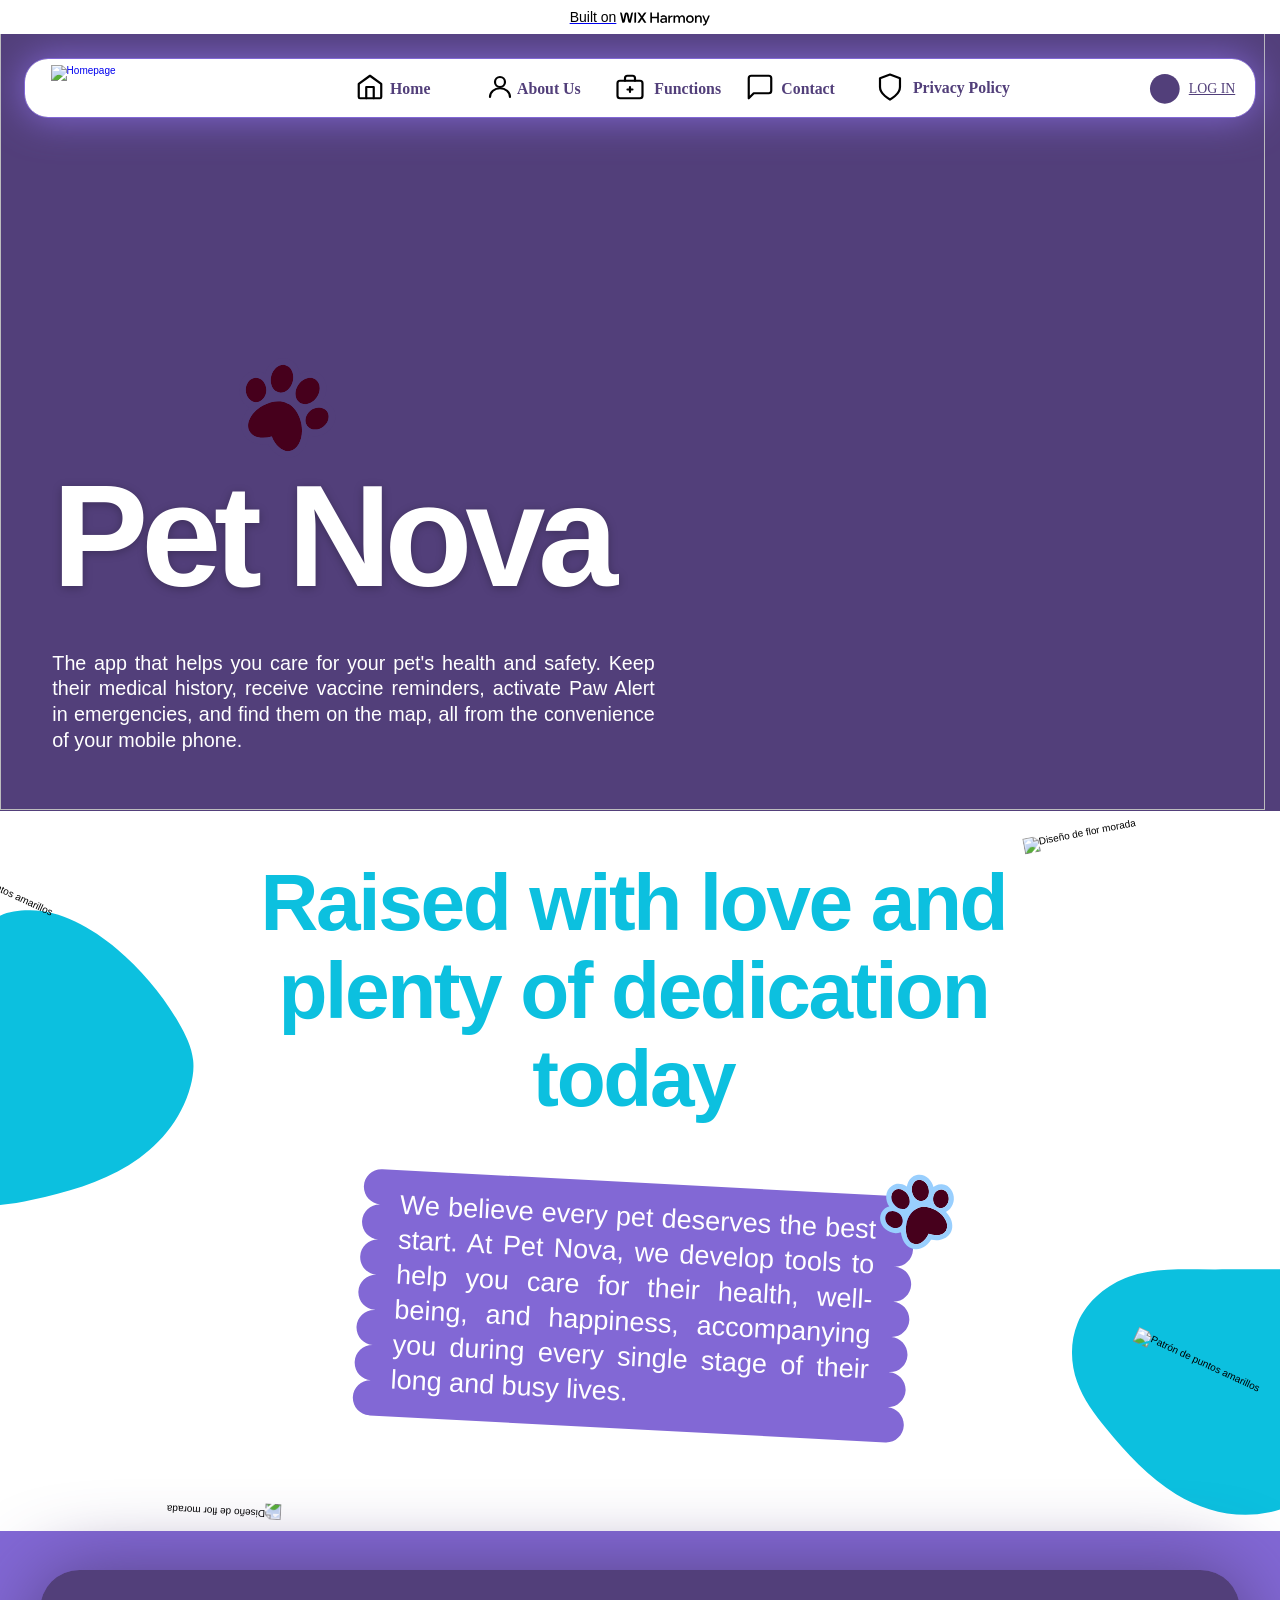
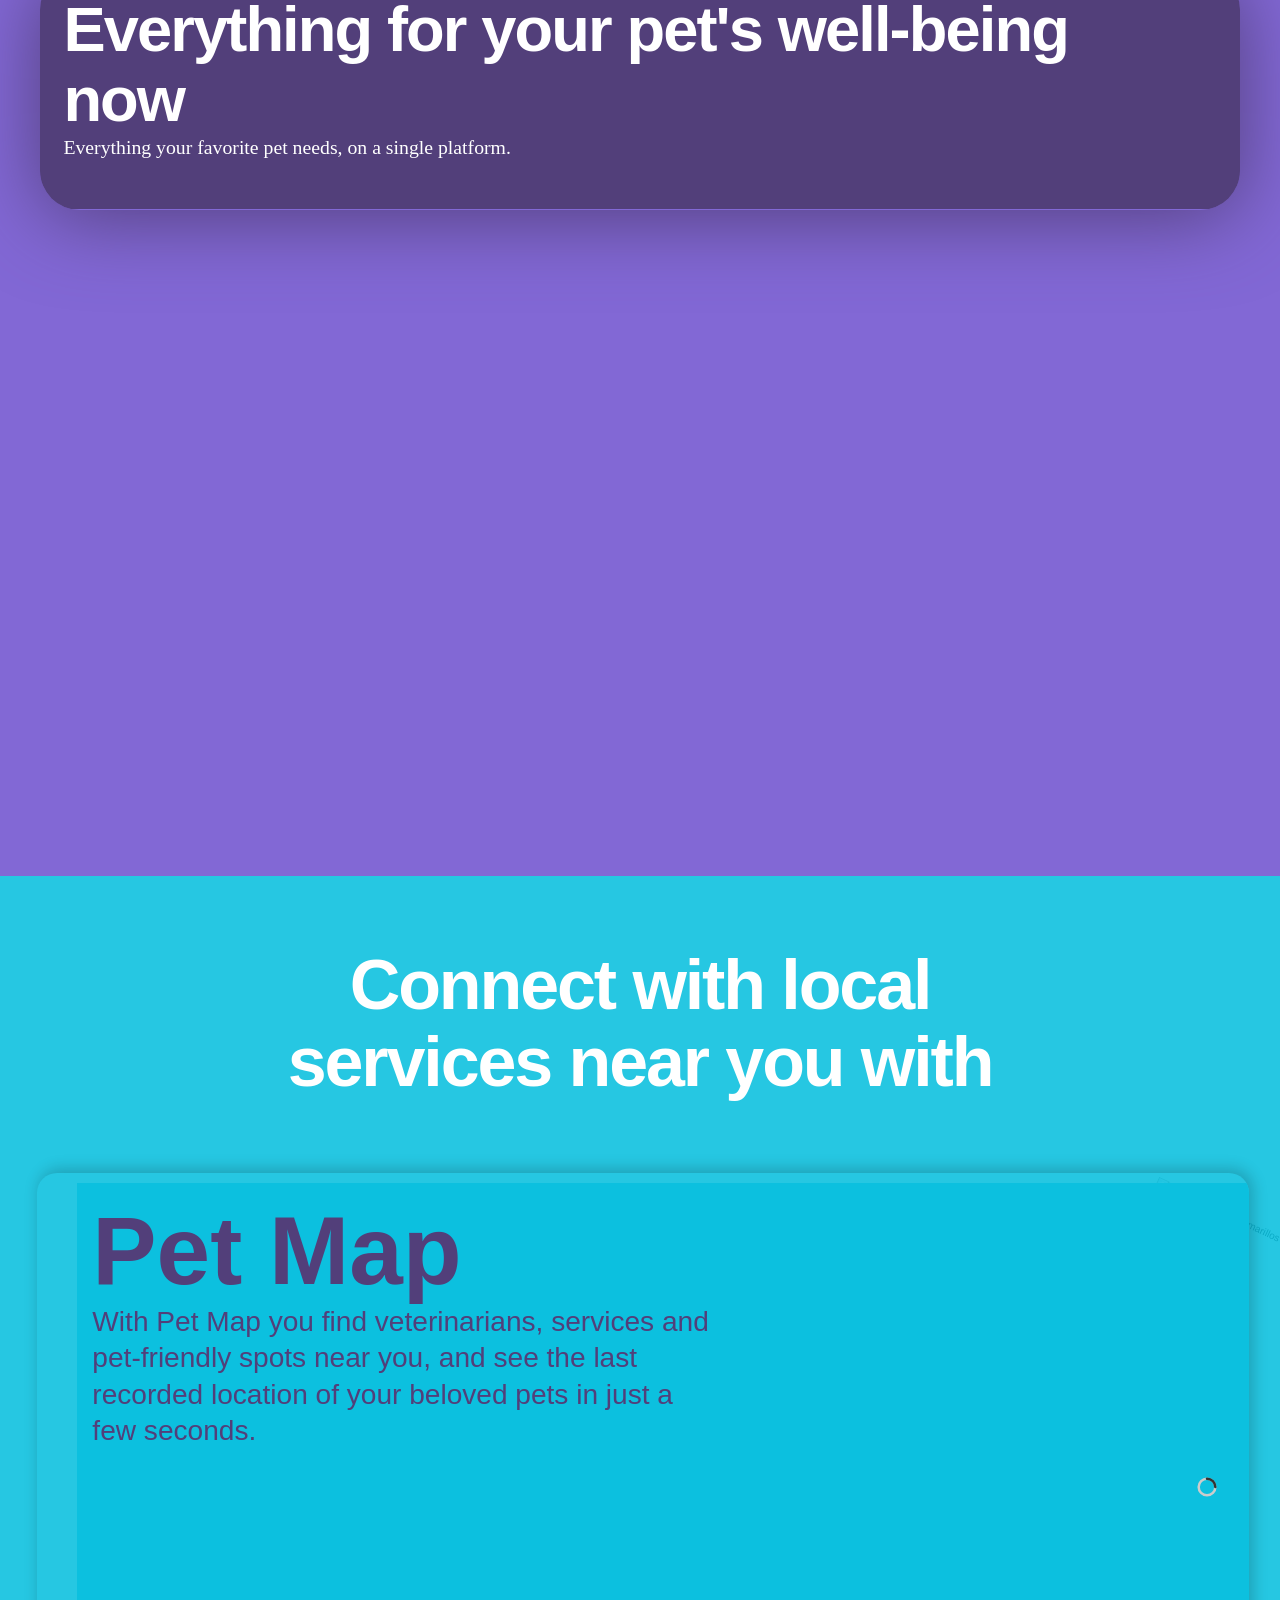
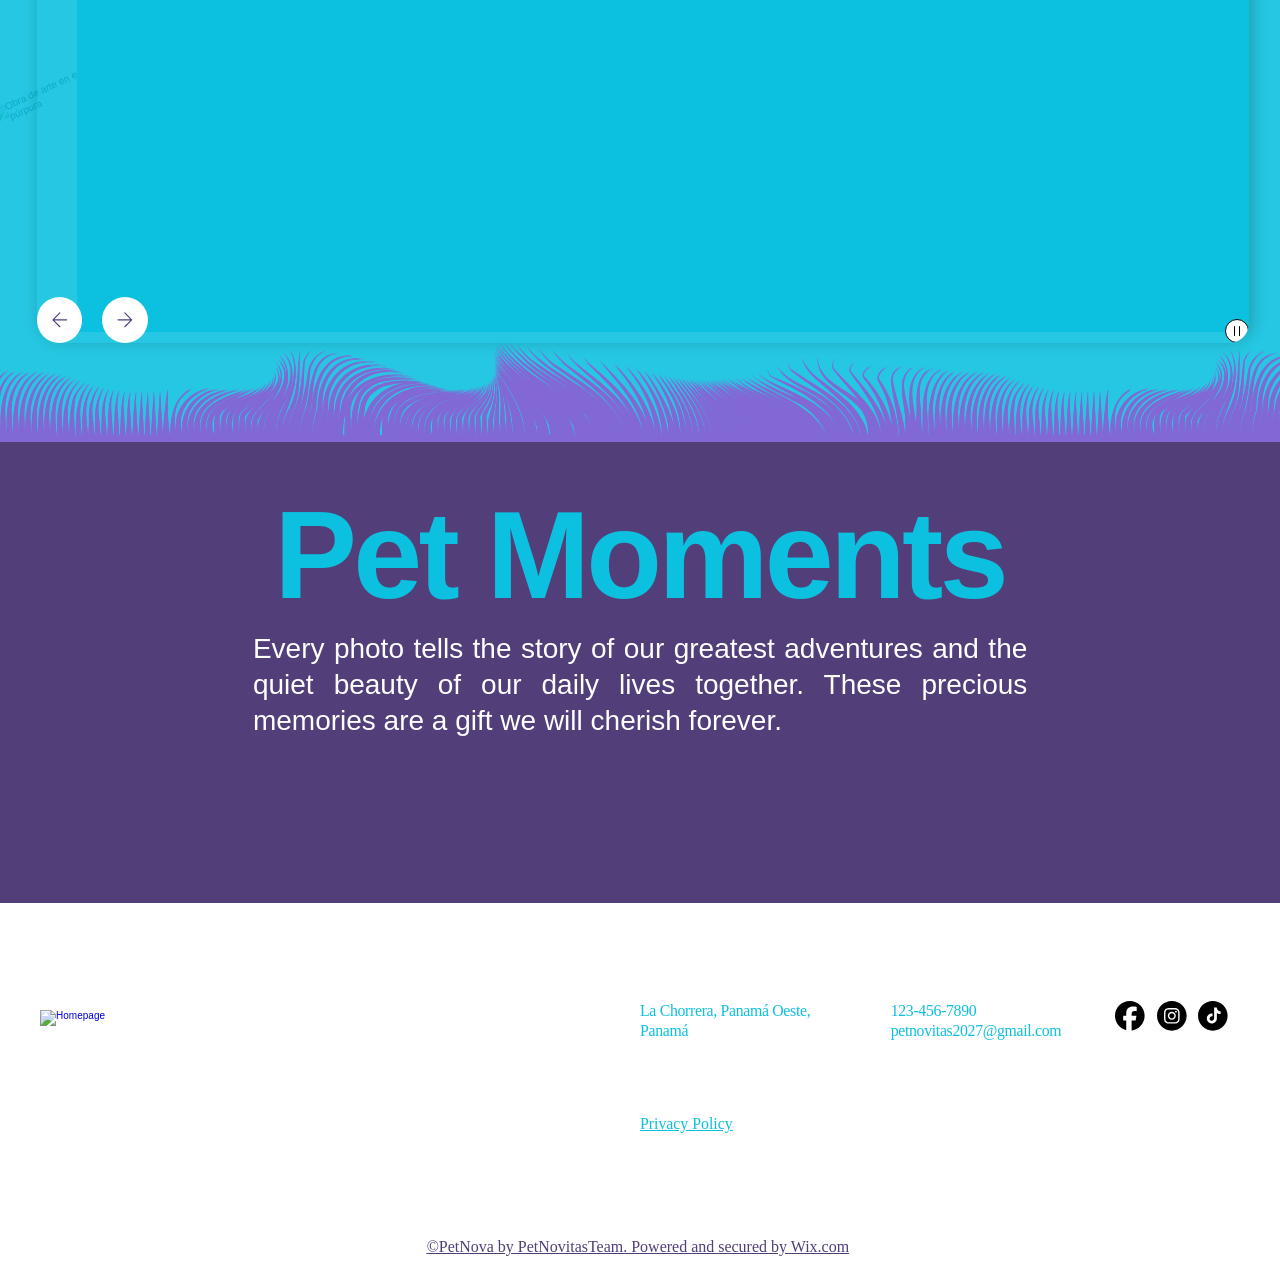
==== index.html @ b0333f8f "principal" ====
<!DOCTYPE html>
<html lang="es" style="scroll-padding-top:16px"><head><meta charset="utf-8"/>
<meta content="width=device-width, initial-scale=1" name="viewport"/>
<title>Home | Pet Nova</title>
<style>
@keyframes slide-horizontal-new{0%{transform:translate(100%)}}@keyframes slide-horizontal-old{80%{opacity:1}to{opacity:0;transform:translate(-100%)}}@keyframes slide-vertical-new{0%{transform:translateY(-100%)}}@keyframes slide-vertical-old{80%{opacity:1}to{opacity:0;transform:translateY(100%)}}@keyframes out-in-new{0%{opacity:0}}@keyframes out-in-old{to{opacity:0}}:root:active-view-transition{view-transition-name:none}:root:active-view-transition::view-transition-group(*){animation:none}:root:active-view-transition::view-transition-old(*){animation:none}:root:active-view-transition::view-transition-new(*){animation:none}:root::view-transition{pointer-events:none}:root:active-view-transition #SITE_HEADER{view-transition-name:header-group}:root:active-view-transition #WIX_ADS{view-transition-name:wix-ads-group}:root:active-view-transition #SITE_FOOTER{view-transition-name:footer-group}:root:active-view-transition #BACKGROUND_GROUP_TRANSITION_GROUP>div{view-transition-name:background-group}:root:active-view-transition::view-transition-old(*.login-social-bar){display:none}:root:active-view-transition::view-transition-group(page-group){pointer-events:all;cursor:wait;animation:revert;animation-duration:.6s}:root:active-view-transition::view-transition-old(page-group){pointer-events:all;cursor:wait;animation:revert;animation-duration:.6s}:root:active-view-transition::view-transition-new(page-group){pointer-events:all;cursor:wait;animation:revert;animation-duration:.6s}:root:active-view-transition-type(SlideHorizontal)::view-transition-old(page-group){mix-blend-mode:normal;animation:.6s cubic-bezier(.83,0,.17,1) forwards slide-horizontal-old}:root:active-view-transition-type(SlideHorizontal)::view-transition-new(page-group){mix-blend-mode:normal;animation:.6s cubic-bezier(.83,0,.17,1) backwards slide-horizontal-new}:root:active-view-transition-type(SlideVertical)::view-transition-old(page-group){mix-blend-mode:normal;animation:.6s cubic-bezier(.83,0,.17,1) forwards slide-vertical-old}:root:active-view-transition-type(SlideVertical)::view-transition-new(page-group){mix-blend-mode:normal;animation:.6s cubic-bezier(.83,0,.17,1) backwards slide-vertical-new}:root:active-view-transition-type(OutIn)::view-transition-old(page-group){animation:.35s cubic-bezier(.22,1,.36,1) forwards out-in-old}:root:active-view-transition-type(OutIn)::view-transition-new(page-group){animation:.35s cubic-bezier(.64,0,.78,0) .35s backwards out-in-new}@media (prefers-reduced-motion:reduce){::view-transition-group(*){animation:none!important}::view-transition-old(*){animation:none!important}::view-transition-new(*){animation:none!important}}html,body{vertical-align:baseline;background:0 0;border:0;outline:0;margin:0;padding:0}body{--scrollbar-width:0px;-webkit-text-size-adjust:100%;-moz-text-size-adjust:100%;-ms-text-size-adjust:100%;text-size-adjust:100%;font-family:Arial,Helvetica,sans-serif;font-size:10px}html,body{height:100%}body{overflow-x:auto;overflow-y:scroll}body:not(.responsive) #site-root{width:100%;min-width:var(--site-width)}body:not([data-js-loaded]) [data-hide-prejs]{visibility:hidden}interact-element{display:contents}#SITE_CONTAINER{position:relative}:root{--one-unit:1vw;--section-max-width:9999px;--spx-stopper-max:9999px;--spx-stopper-min:0px;--browser-zoom:1}@supports ((-webkit-appearance:none)) and (stroke-color:transparent){:root{--safari-sticky-fix:opacity;--experimental-safari-sticky-fix:translateZ(0)}}@supports (container-type:inline-size){:root{--one-unit:1cqw}}[id^=oldHoverBox-]{mix-blend-mode:plus-lighter;transition:opacity .5s,visibility .5s}[data-mesh-id$=inlineContent-gridContainer]:has(>[id^=oldHoverBox-]){isolation:isolate}
/*# sourceMappingURL=https://static.parastorage.com/services/wix-thunderbolt/dist/main.d189c0b1.min.css.map*/

    @media (forced-colors: active) {
      #SITE_CONTAINER.focus-ring-active
        :not(.has-custom-focus):not(.ignore-focus):not([tabindex='-1']):focus,
      #SITE_CONTAINER.focus-ring-active
        :not(.has-custom-focus):not(.ignore-focus):not([tabindex='-1']):focus
        ~ .wixSdkShowFocusOnSibling {
        outline: 2px solid CanvasText;
        outline-offset: 2px;
      }
    }
  
.XWeqiF{opacity:0}.bWoigz{opacity:1;transition:opacity var(--transition-duration) cubic-bezier(.37, 0, .63, 1)}.HTrn1j{opacity:1}.sAGPNe{opacity:0;transition:opacity var(--transition-duration) cubic-bezier(.37, 0, .63, 1)}.cCFKrw{opacity:0}.yifJnQ{opacity:1;transition:opacity var(--transition-duration) cubic-bezier(.64, 0, .78, 0)}._mj5qU{opacity:1}.gG6uhp{opacity:0;transition:opacity var(--transition-duration) cubic-bezier(.22, 1, .36, 1)}.k0CnHT{transform:translate(100%)}.URQNsX{transition:transform var(--transition-duration) cubic-bezier(.87, 0, .13, 1);transform:translate(0)}.CCwVTE{transform:translate(0)}.TX_1qK{transition:transform var(--transition-duration) cubic-bezier(.87, 0, .13, 1);transform:translate(-100%)}.JMRv7x{transform:translate(-100%)}.AOzCGi{transition:transform var(--transition-duration) cubic-bezier(.87, 0, .13, 1);transform:translate(0)}.WzSMGx{transform:translate(0)}.I76Pz6{transition:transform var(--transition-duration) cubic-bezier(.87, 0, .13, 1);transform:translate(100%)}.bX95uQ{transform:translateY(100%)}.Ogwj62{transition:transform var(--transition-duration) cubic-bezier(.87, 0, .13, 1);transform:translateY(0)}.GdyWfW{transform:translateY(0)}.YxqFze{transition:transform var(--transition-duration) cubic-bezier(.87, 0, .13, 1);transform:translateY(-100%)}.NrDww4{transform:translateY(-100%)}.ciVV17{transition:transform var(--transition-duration) cubic-bezier(.87, 0, .13, 1);transform:translateY(0)}.BMKrqh{transform:translateY(0)}.jNxMkI{transition:transform var(--transition-duration) cubic-bezier(.87, 0, .13, 1);transform:translateY(100%)}
.ub230c{display:var(--display);--display:flex;width:100%;z-index:var(--above-all-z-index);box-sizing:border-box;background-color:#fff;justify-content:center;position:fixed;top:0;box-shadow:0 2px 12px #a4a8c033}.ub230c.iF3M3J{direction:rtl}.ub230c.aD8jGL{direction:ltr}.ub230c.CjFky3{background-color:red;border:none}.ub230c>.ak8WKZ{justify-content:center;align-items:center;width:100%;display:flex}.ub230c>.ak8WKZ>.vY4Tm1{color:#000;flex-shrink:0;align-items:center;display:flex}.ub230c>.ak8WKZ:hover>.vY4Tm1{color:#333850}.bcTg04{text-align:center;--color:#000;letter-spacing:0;background-color:#fff;column-gap:4px;width:100%;padding-block:8px;font-family:Wix Madefor Text,Madefor,sans-serif;font-size:14px;font-weight:400;line-height:18px;position:absolute;top:0;left:0}.bcTg04:hover{--color:#00e}.yxZj1H{z-index:var(--above-all-z-index);background-color:#fff;height:34px;position:fixed;top:0}.HMMJm5{column-gap:4px;color:var(--color)!important}.vjUrmX{padding-block-start:3px}@font-face{font-display:swap;font-family:FreemiumBannerOdeditor-Madefor;src:url(//static.parastorage.com/services/santa-resources/resources/viewer/user-site-fonts/fonts/WixMadefor/v3/WixMadeforTextVF_W_Wght.woff2)format("woff2-variations");font-weight:400 700}.lRMeaM{text-align:center;width:100%;box-shadow:none;--color:#151414;--buttonBackgroundColor:#151414;background-color:#d6e6fe;position:absolute;top:0;left:0}.lRMeaM:hover{--buttonBackgroundColor:#393939}.SCWnKk{z-index:var(--above-all-z-index);box-sizing:border-box;background-color:#d6e6fe;border:1px solid #0000001a;height:48px;padding:0 12px;position:fixed;top:0}.sDY1FL{color:#151414;letter-spacing:0;text-transform:none;column-gap:4px;font-family:FreemiumBannerOdeditor-Madefor,Wix Madefor Text,Madefor,sans-serif;font-size:14px;font-style:normal;font-weight:500;line-height:18px;text-decoration:none;color:var(--color)!important}.wlDeUi{width:88px;height:12.72px;position:relative;top:1.36px}.BKqdGm{box-sizing:border-box;color:#fff;background-color:var(--buttonBackgroundColor,#151414);letter-spacing:0;text-transform:none;white-space:nowrap;cursor:pointer;border:none;border-radius:6px;flex-shrink:0;justify-content:center;align-items:center;height:24px;margin-inline-start:8px;padding:2px 12px;font-family:FreemiumBannerOdeditor-Madefor,Wix Madefor Text,Madefor,sans-serif;font-size:12px;font-weight:600;line-height:16px;display:inline-flex}.Rf8tnx{display:none}@media (width<=480px){.olAV9M{display:none}.Rf8tnx{display:inline}}
.qe3oTb{pointer-events:none;white-space:nowrap;padding:0;overflow:hidden}.TvbeET{display:none}
.BqYkvS{pointer-events:none;z-index:9999;color:#116dff;opacity:0;cursor:pointer;background:#fff;border-radius:24px;width:0;height:0;margin-left:-94px;padding:0 24px;font-family:Helvetica,Arial,メイリオ,meiryo,ヒラギノ角ゴ pro w3,hiragino kaku gothic pro,sans-serif;font-size:14px;position:absolute;top:60px;left:50%}.BqYkvS:focus{opacity:1;pointer-events:auto;border:2px solid;width:auto;height:40px}
.XWeqiF{opacity:0}.bWoigz{opacity:1;transition:opacity var(--transition-duration) cubic-bezier(.37, 0, .63, 1)}.HTrn1j{opacity:1}.sAGPNe{opacity:0;transition:opacity var(--transition-duration) cubic-bezier(.37, 0, .63, 1)}.cCFKrw{opacity:0}.yifJnQ{opacity:1;transition:opacity var(--transition-duration) cubic-bezier(.64, 0, .78, 0)}._mj5qU{opacity:1}.gG6uhp{opacity:0;transition:opacity var(--transition-duration) cubic-bezier(.22, 1, .36, 1)}.k0CnHT{transform:translate(100%)}.URQNsX{transition:transform var(--transition-duration) cubic-bezier(.87, 0, .13, 1);transform:translate(0)}.CCwVTE{transform:translate(0)}.TX_1qK{transition:transform var(--transition-duration) cubic-bezier(.87, 0, .13, 1);transform:translate(-100%)}.JMRv7x{transform:translate(-100%)}.AOzCGi{transition:transform var(--transition-duration) cubic-bezier(.87, 0, .13, 1);transform:translate(0)}.WzSMGx{transform:translate(0)}.I76Pz6{transition:transform var(--transition-duration) cubic-bezier(.87, 0, .13, 1);transform:translate(100%)}.bX95uQ{transform:translateY(100%)}.Ogwj62{transition:transform var(--transition-duration) cubic-bezier(.87, 0, .13, 1);transform:translateY(0)}.GdyWfW{transform:translateY(0)}.YxqFze{transition:transform var(--transition-duration) cubic-bezier(.87, 0, .13, 1);transform:translateY(-100%)}.NrDww4{transform:translateY(-100%)}.ciVV17{transition:transform var(--transition-duration) cubic-bezier(.87, 0, .13, 1);transform:translateY(0)}.BMKrqh{transform:translateY(0)}.jNxMkI{transition:transform var(--transition-duration) cubic-bezier(.87, 0, .13, 1);transform:translateY(100%)}body:not(.responsive) .Y3K28_{overflow-x:clip}:root:active-view-transition .Y3K28_{view-transition-name:page-group}.uvik8H{grid-template-rows:1fr;grid-template-columns:1fr;height:100%;display:grid}.uvik8H>div{grid-area:1/1/2/2;place-self:stretch stretch!important}
.CNHfeA{width:100%;position:absolute;inset:0}.ZfNvr6{transition:all .2s ease-in;transform:translateY(-100%)}.ICcIQy{transition:all .2s}.xL7MJu{opacity:0;transition:all .2s ease-in}.xL7MJu.Dbjboh{pointer-events:none}.xg8z1A{opacity:1;transition:all .2s}.G6vvJF{width:100%;height:auto;position:relative}.ZgDNL8{width:100%;position:relative}body:not(.device-mobile-optimized) ._c_gnD,:host(:not(.device-mobile-optimized)) ._c_gnD{margin-left:calc((100% - var(--site-width))/2);width:var(--site-width)}.HQtdHX[data-focuscycled=active]{outline:1px solid #0000}.HQtdHX[data-focuscycled=active]:not(:focus-within){outline:2px solid #0000;transition:outline 10ms}.HQtdHX ._c_gnD{position:absolute;inset:0}
.CNHfeA{width:100%;position:absolute;inset:0}.ZfNvr6{transition:all .2s ease-in;transform:translateY(-100%)}.ICcIQy{transition:all .2s}.xL7MJu{opacity:0;transition:all .2s ease-in}.xL7MJu.Dbjboh{pointer-events:none}.xg8z1A{opacity:1;transition:all .2s}.G6vvJF{width:100%;height:auto;position:relative}.ZgDNL8{width:100%;position:relative}body:not(.device-mobile-optimized) ._c_gnD,:host(:not(.device-mobile-optimized)) ._c_gnD{margin-left:calc((100% - var(--site-width))/2);width:var(--site-width)}.HQtdHX[data-focuscycled=active]{outline:1px solid #0000}.HQtdHX[data-focuscycled=active]:not(:focus-within){outline:2px solid #0000;transition:outline 10ms}.HQtdHX ._c_gnD{position:absolute;inset:0}
.ETqrjz .g0IvTF{background-color:rgba(var(--bg,var(--color_11,color_11)),var(--alpha-bg,1));position:absolute;inset:0;overflow:hidden}
.ku1hVK{border-radius:var(--overflow-wrapper-border-radius)}
.QED8q1{width:100%;height:calc(100% - var(--wix-ads-height));margin-top:var(--wix-ads-height);pointer-events:none;z-index:var(--pinned-layer-in-container,var(--above-all-in-container));grid-template-rows:1fr;grid-template-columns:1fr;display:grid;position:fixed;top:0;left:0}.MswS0Y{pointer-events:none;z-index:var(--pinned-layer-in-container,var(--above-all-in-container))}
.S829f_{pointer-events:var(--ref-container-pointer-events)!important}.S829f_>*{pointer-events:auto}
.Qh0lWW{width:100%;height:100%;display:block}.Qh0lWW img{max-width:var(--wix-img-max-width,100%)}.Qh0lWW[data-animate-blur] img{filter:blur(9px);transition:filter .8s ease-in}.Qh0lWW[data-animate-blur] img[data-load-done]{filter:none}.sFiSiq{width:100%;height:100%;display:block}.aDzdcC{clip-path:var(--fill-layer-clip)}.aDzdcC,.rv3vOe{width:100%;height:100%;position:absolute;top:0}.dnHU4q img{width:100%;height:100%}.X9nqm0{opacity:0;position:absolute;top:0}.ZUV7Qj{width:0;height:0;position:absolute;top:0;left:0;overflow:hidden}.UZsu9f{position:var(--fill-layer-background-media-position);pointer-events:var(--fill-layer-background-media-pointer-events);width:100%;height:100%;top:0;left:0}.WnIl2C,.OAmk_6{width:100%;height:100%;top:0}.OAmk_6{position:absolute}.WnIl2C{background-color:var(--fill-layer-background-overlay-color);position:var(--fill-layer-background-overlay-position);opacity:var(--fill-layer-background-overlay-blend-opacity-fallback,1);transform:var(--fill-layer-background-overlay-transform)}@supports (mix-blend-mode:overlay){.WnIl2C{mix-blend-mode:var(--fill-layer-background-overlay-blend-mode);opacity:var(--fill-layer-background-overlay-blend-opacity,1)}}.QG9w8P.WIIr02{clip:rect(0px, auto, auto, 0px)}.QG9w8P .ayCf9D{width:100%;height:100%;position:absolute;top:0}.QG9w8P .fO4mKs{opacity:var(--fill-layer-image-opacity);height:var(--fill-layer-image-height,100%)}.QG9w8P .fO4mKs img{width:100%;height:100%}@supports ((-webkit-hyphens:none)){.QG9w8P.WIIr02{clip:auto;-webkit-clip-path:inset(0)}}.ROWgFb{height:100%}.xSZeaB,.g4gDzl{opacity:var(--fill-layer-video-opacity)}.Ulxuud{width:100%;height:var(--media-padding-height);top:var(--media-padding-top);bottom:var(--media-padding-bottom);position:absolute}.NgeJ4N{transform:scale(var(--scale,1));transition:var(--transform-duration,transform 0s)}.g4gDzl{width:100%;height:100%;position:relative}.bzwgbw{opacity:var(--fill-layer-video-opacity,var(--fill-layer-image-opacity,1))}.bzwgbw .fO4mKs,.bzwgbw .g4gDzl,.bzwgbw .xSZeaB{opacity:1}.ejT4cR{--divider-pin-height__:min(1, calc(var(--divider-layers-pin-factor__) + 1));--divider-pin-layer-height__:var(--divider-layers-pin-factor__);--divider-pin-border__:min(1, calc(var(--divider-layers-pin-factor__) / -1 + 1));width:100%;height:calc(var(--divider-height__) + var(--divider-pin-height__)*var(--divider-layers-size__)*var(--divider-layers-y__));position:absolute;left:0}.ejT4cR .Mj2wZE{--divider-layer-i__:var(--divider-layer-i,0);width:100%;height:calc(var(--divider-height__) + var(--divider-pin-layer-height__)*var(--divider-layer-i__)*var(--divider-layers-y__));opacity:calc(1 - var(--divider-layer-i__)/(var(--divider-layer-i__) + 1));background-repeat:repeat-x;background-position:left calc(50% + var(--divider-offset-x__) + var(--divider-layers-x__)*var(--divider-layer-i__)) bottom;border-bottom-width:calc(var(--divider-pin-border__)*var(--divider-layer-i__)*var(--divider-layers-y__));border-bottom-style:solid;position:absolute;left:0}.urGCgL{--divider-height__:var(--divider-top-height,auto);--divider-offset-x__:var(--divider-top-offset-x,0px);--divider-layers-size__:var(--divider-top-layers-size,0);--divider-layers-y__:var(--divider-top-layers-y,0px);--divider-layers-x__:var(--divider-top-layers-x,0px);--divider-layers-pin-factor__:var(--divider-top-layers-pin-factor,0);transform:var(--divider-top-flip,scaleY(-1));opacity:var(--divider-top-opacity,1);border-top:var(--divider-top-padding,0) solid var(--divider-top-color,currentColor);top:0}.urGCgL .Mj2wZE{border-color:var(--divider-top-color,currentColor);background-image:var(--divider-top-image,none);background-size:var(--divider-top-size,contain);filter:var(--divider-top-filter,none);bottom:0}.urGCgL .Mj2wZE[data-divider-layer="1"]{display:var(--divider-top-layer-1-display,block)}.urGCgL .Mj2wZE[data-divider-layer="2"]{display:var(--divider-top-layer-2-display,block)}.urGCgL .Mj2wZE[data-divider-layer="3"]{display:var(--divider-top-layer-3-display,block)}.yIAE9q{--divider-height__:var(--divider-bottom-height,auto);--divider-offset-x__:var(--divider-bottom-offset-x,0px);--divider-layers-size__:var(--divider-bottom-layers-size,0);--divider-layers-y__:var(--divider-bottom-layers-y,0px);--divider-layers-x__:var(--divider-bottom-layers-x,0px);--divider-layers-pin-factor__:var(--divider-bottom-layers-pin-factor,0);transform:var(--divider-bottom-flip,none);opacity:var(--divider-bottom-opacity,1);border-bottom:var(--divider-bottom-padding,0) solid var(--divider-bottom-color,currentColor);bottom:0}.yIAE9q .Mj2wZE{border-color:var(--divider-bottom-color,currentColor);background-image:var(--divider-bottom-image,none);background-size:var(--divider-bottom-size,contain);filter:var(--divider-bottom-filter,none);bottom:0}.yIAE9q .Mj2wZE[data-divider-layer="1"]{display:var(--divider-bottom-layer-1-display,block)}.yIAE9q .Mj2wZE[data-divider-layer="2"]{display:var(--divider-bottom-layer-2-display,block)}.yIAE9q .Mj2wZE[data-divider-layer="3"]{display:var(--divider-bottom-layer-3-display,block)}.ke5pl1,.Dkb_qa{background-color:rgba(var(--bg,var(--color_11,color_11)),var(--alpha-bg,1))}.ke5pl1>.QG9w8P .LNYVZi{background-color:var(--section-corvid-background-color,var(--bg-overlay-color,rgba(var(--bg,var(--color_11,color_11)),var(--alpha-bg,1))))}.w2JesW{transition-delay:var(--transition-delay);transition-duration:var(--transition-duration);transition-timing-function:var(--transition-timing-function);transition-property:var(--transition-property)}.w2JesW.BjOAZh{transition-property:var(--transition-property),visibility;visibility:visible}.w2JesW.VHnL1N{transform:var(--scrolled-transform) translateY(calc(-1 * var(--padding-top,0px)))}.w2JesW.EO98vq{opacity:var(--scrolled-opacity)}.w2JesW.EO98vq.BjOAZh{visibility:hidden;transition-delay:var(--transition-delay),calc(var(--transition-duration) + var(--transition-delay))}.w2JesW.NXBn1M{transition-delay:0s}.w2JesW.NXBn1M.BjOAZh{visibility:visible}.QG9w8P{width:100%;height:100%;-webkit-mask-image:var(--mask-image,none);mask-image:var(--mask-image,none);-webkit-mask-position:var(--mask-position,0);mask-position:var(--mask-position,0);-webkit-mask-size:var(--mask-size,100%);mask-size:var(--mask-size,100%);-webkit-mask-repeat:var(--mask-repeat,no-repeat);mask-repeat:var(--mask-repeat,no-repeat);pointer-events:var(--fill-layer-background-media-pointer-events);position:absolute;top:0;left:0;overflow:hidden}.QG9w8P.CrIOZj{clip:rect(0px, auto, auto, 0px)}.QG9w8P .F6dXKW{width:100%;height:100%;position:absolute;top:0}.QG9w8P ._gD9B7{opacity:var(--fill-layer-image-opacity);height:var(--fill-layer-image-height,100%)}.QG9w8P ._gD9B7 img{width:100%;height:100%}@supports ((-webkit-hyphens:none)){.QG9w8P.CrIOZj{clip:auto;-webkit-clip-path:inset(0)}}.Njdfgu{height:100%}.LNYVZi{background-color:var(--bg-overlay-color);background-image:var(--bg-gradient);transition:var(--inherit-transition)}.FlTEtY,.D6Ehqq{opacity:var(--fill-layer-video-opacity)}.U8aRUE{width:100%;height:var(--media-padding-height);top:var(--media-padding-top);bottom:var(--media-padding-bottom);position:absolute}.a8Mxnk{transform:scale(var(--scale,1));transition:var(--transform-duration,transform 0s)}.D6Ehqq{width:100%;height:100%;position:relative}wix-media-canvas{height:100%;display:block}.dZP7lJ{opacity:var(--fill-layer-video-opacity,var(--fill-layer-image-opacity,1))}.dZP7lJ ._gD9B7,.dZP7lJ .D6Ehqq,.dZP7lJ .FlTEtY{opacity:1}.Lnr3dj,.Lnr3dj>.QG9w8P .LNYVZi{background-color:var(--section-corvid-background-color,var(--bg-overlay-color,rgba(var(--bg,var(--color_11,color_11)),var(--alpha-bg,1))))}.Lnr3dj,.Lnr3dj>.QG9w8P .LNYVZi,.Lnr3dj [data-testid=internal-container-background-layer] .background{transition-delay:var(--transition-delay);transition-duration:var(--transition-duration);transition-timing-function:var(--transition-timing-function);transition-property:var(--transition-property)}.aBo_xL.Lnr3dj,.aBo_xL.Lnr3dj>.QG9w8P .LNYVZi,.aBo_xL.Lnr3dj [data-testid=internal-container-background-layer] .background{background-color:var(--section-corvid-background-color,rgba(var(--bg-scrl,var(--color_11,color_11)),var(--alpha-bg-scrl,1)))}.fwXYgt:hover .HTT0h5{pointer-events:auto;clip:auto;opacity:1}.HTT0h5{box-sizing:border-box;z-index:9999;color:#000;pointer-events:none;clip:rect(0 0 0 0);opacity:0;background-color:#fff;border-radius:50%;outline:1px solid #000;place-items:center;width:24px;height:24px;transition:all .2s ease-in-out;display:grid;position:absolute;bottom:3px;right:3px}.HTT0h5:focus,.HTT0h5:hover,.HTT0h5:active{pointer-events:auto;clip:auto;opacity:1}.Vs_TJq{z-index:1;position:relative}.yEgiaI{margin-top:var(--padding-top,0);margin-right:var(--padding-right,0);margin-bottom:var(--padding-bottom,0);margin-left:var(--padding-left,0)}
.ooGRUo{display:contents}
.Qh0lWW{width:100%;height:100%;display:block}.Qh0lWW img{max-width:var(--wix-img-max-width,100%)}.Qh0lWW[data-animate-blur] img{filter:blur(9px);transition:filter .8s ease-in}.Qh0lWW[data-animate-blur] img[data-load-done]{filter:none}.sFiSiq{width:100%;height:100%;display:block}.aDzdcC{clip-path:var(--fill-layer-clip)}.aDzdcC,.rv3vOe{width:100%;height:100%;position:absolute;top:0}.dnHU4q img{width:100%;height:100%}.X9nqm0{opacity:0;position:absolute;top:0}.ZUV7Qj{width:0;height:0;position:absolute;top:0;left:0;overflow:hidden}.UZsu9f{position:var(--fill-layer-background-media-position);pointer-events:var(--fill-layer-background-media-pointer-events);width:100%;height:100%;top:0;left:0}.WnIl2C,.OAmk_6{width:100%;height:100%;top:0}.OAmk_6{position:absolute}.WnIl2C{background-color:var(--fill-layer-background-overlay-color);position:var(--fill-layer-background-overlay-position);opacity:var(--fill-layer-background-overlay-blend-opacity-fallback,1);transform:var(--fill-layer-background-overlay-transform)}@supports (mix-blend-mode:overlay){.WnIl2C{mix-blend-mode:var(--fill-layer-background-overlay-blend-mode);opacity:var(--fill-layer-background-overlay-blend-opacity,1)}}.QG9w8P.WIIr02{clip:rect(0px, auto, auto, 0px)}.QG9w8P .ayCf9D{width:100%;height:100%;position:absolute;top:0}.QG9w8P .fO4mKs{opacity:var(--fill-layer-image-opacity);height:var(--fill-layer-image-height,100%)}.QG9w8P .fO4mKs img{width:100%;height:100%}@supports ((-webkit-hyphens:none)){.QG9w8P.WIIr02{clip:auto;-webkit-clip-path:inset(0)}}.ROWgFb{height:100%}.xSZeaB,.g4gDzl{opacity:var(--fill-layer-video-opacity)}.Ulxuud{width:100%;height:var(--media-padding-height);top:var(--media-padding-top);bottom:var(--media-padding-bottom);position:absolute}.NgeJ4N{transform:scale(var(--scale,1));transition:var(--transform-duration,transform 0s)}.g4gDzl{width:100%;height:100%;position:relative}.bzwgbw{opacity:var(--fill-layer-video-opacity,var(--fill-layer-image-opacity,1))}.bzwgbw .fO4mKs,.bzwgbw .g4gDzl,.bzwgbw .xSZeaB{opacity:1}.ejT4cR{--divider-pin-height__:min(1, calc(var(--divider-layers-pin-factor__) + 1));--divider-pin-layer-height__:var(--divider-layers-pin-factor__);--divider-pin-border__:min(1, calc(var(--divider-layers-pin-factor__) / -1 + 1));width:100%;height:calc(var(--divider-height__) + var(--divider-pin-height__)*var(--divider-layers-size__)*var(--divider-layers-y__));position:absolute;left:0}.ejT4cR .Mj2wZE{--divider-layer-i__:var(--divider-layer-i,0);width:100%;height:calc(var(--divider-height__) + var(--divider-pin-layer-height__)*var(--divider-layer-i__)*var(--divider-layers-y__));opacity:calc(1 - var(--divider-layer-i__)/(var(--divider-layer-i__) + 1));background-repeat:repeat-x;background-position:left calc(50% + var(--divider-offset-x__) + var(--divider-layers-x__)*var(--divider-layer-i__)) bottom;border-bottom-width:calc(var(--divider-pin-border__)*var(--divider-layer-i__)*var(--divider-layers-y__));border-bottom-style:solid;position:absolute;left:0}.urGCgL{--divider-height__:var(--divider-top-height,auto);--divider-offset-x__:var(--divider-top-offset-x,0px);--divider-layers-size__:var(--divider-top-layers-size,0);--divider-layers-y__:var(--divider-top-layers-y,0px);--divider-layers-x__:var(--divider-top-layers-x,0px);--divider-layers-pin-factor__:var(--divider-top-layers-pin-factor,0);transform:var(--divider-top-flip,scaleY(-1));opacity:var(--divider-top-opacity,1);border-top:var(--divider-top-padding,0) solid var(--divider-top-color,currentColor);top:0}.urGCgL .Mj2wZE{border-color:var(--divider-top-color,currentColor);background-image:var(--divider-top-image,none);background-size:var(--divider-top-size,contain);filter:var(--divider-top-filter,none);bottom:0}.urGCgL .Mj2wZE[data-divider-layer="1"]{display:var(--divider-top-layer-1-display,block)}.urGCgL .Mj2wZE[data-divider-layer="2"]{display:var(--divider-top-layer-2-display,block)}.urGCgL .Mj2wZE[data-divider-layer="3"]{display:var(--divider-top-layer-3-display,block)}.yIAE9q{--divider-height__:var(--divider-bottom-height,auto);--divider-offset-x__:var(--divider-bottom-offset-x,0px);--divider-layers-size__:var(--divider-bottom-layers-size,0);--divider-layers-y__:var(--divider-bottom-layers-y,0px);--divider-layers-x__:var(--divider-bottom-layers-x,0px);--divider-layers-pin-factor__:var(--divider-bottom-layers-pin-factor,0);transform:var(--divider-bottom-flip,none);opacity:var(--divider-bottom-opacity,1);border-bottom:var(--divider-bottom-padding,0) solid var(--divider-bottom-color,currentColor);bottom:0}.yIAE9q .Mj2wZE{border-color:var(--divider-bottom-color,currentColor);background-image:var(--divider-bottom-image,none);background-size:var(--divider-bottom-size,contain);filter:var(--divider-bottom-filter,none);bottom:0}.yIAE9q .Mj2wZE[data-divider-layer="1"]{display:var(--divider-bottom-layer-1-display,block)}.yIAE9q .Mj2wZE[data-divider-layer="2"]{display:var(--divider-bottom-layer-2-display,block)}.yIAE9q .Mj2wZE[data-divider-layer="3"]{display:var(--divider-bottom-layer-3-display,block)}.ke5pl1,.Dkb_qa{background-color:rgba(var(--bg,var(--color_11,color_11)),var(--alpha-bg,1))}.ke5pl1>.QG9w8P .LNYVZi{background-color:var(--section-corvid-background-color,var(--bg-overlay-color,rgba(var(--bg,var(--color_11,color_11)),var(--alpha-bg,1))))}.w2JesW{transition-delay:var(--transition-delay);transition-duration:var(--transition-duration);transition-timing-function:var(--transition-timing-function);transition-property:var(--transition-property)}.w2JesW.BjOAZh{transition-property:var(--transition-property),visibility;visibility:visible}.w2JesW.VHnL1N{transform:var(--scrolled-transform) translateY(calc(-1 * var(--padding-top,0px)))}.w2JesW.EO98vq{opacity:var(--scrolled-opacity)}.w2JesW.EO98vq.BjOAZh{visibility:hidden;transition-delay:var(--transition-delay),calc(var(--transition-duration) + var(--transition-delay))}.w2JesW.NXBn1M{transition-delay:0s}.w2JesW.NXBn1M.BjOAZh{visibility:visible}.QG9w8P{width:100%;height:100%;-webkit-mask-image:var(--mask-image,none);mask-image:var(--mask-image,none);-webkit-mask-position:var(--mask-position,0);mask-position:var(--mask-position,0);-webkit-mask-size:var(--mask-size,100%);mask-size:var(--mask-size,100%);-webkit-mask-repeat:var(--mask-repeat,no-repeat);mask-repeat:var(--mask-repeat,no-repeat);pointer-events:var(--fill-layer-background-media-pointer-events);position:absolute;top:0;left:0;overflow:hidden}.QG9w8P.CrIOZj{clip:rect(0px, auto, auto, 0px)}.QG9w8P .F6dXKW{width:100%;height:100%;position:absolute;top:0}.QG9w8P ._gD9B7{opacity:var(--fill-layer-image-opacity);height:var(--fill-layer-image-height,100%)}.QG9w8P ._gD9B7 img{width:100%;height:100%}@supports ((-webkit-hyphens:none)){.QG9w8P.CrIOZj{clip:auto;-webkit-clip-path:inset(0)}}.Njdfgu{height:100%}.LNYVZi{background-color:var(--bg-overlay-color);background-image:var(--bg-gradient);transition:var(--inherit-transition)}.FlTEtY,.D6Ehqq{opacity:var(--fill-layer-video-opacity)}.U8aRUE{width:100%;height:var(--media-padding-height);top:var(--media-padding-top);bottom:var(--media-padding-bottom);position:absolute}.a8Mxnk{transform:scale(var(--scale,1));transition:var(--transform-duration,transform 0s)}.D6Ehqq{width:100%;height:100%;position:relative}wix-media-canvas{height:100%;display:block}.dZP7lJ{opacity:var(--fill-layer-video-opacity,var(--fill-layer-image-opacity,1))}.dZP7lJ ._gD9B7,.dZP7lJ .D6Ehqq,.dZP7lJ .FlTEtY{opacity:1}.Lnr3dj,.Lnr3dj>.QG9w8P .LNYVZi{background-color:var(--section-corvid-background-color,var(--bg-overlay-color,rgba(var(--bg,var(--color_11,color_11)),var(--alpha-bg,1))))}.Lnr3dj,.Lnr3dj>.QG9w8P .LNYVZi,.Lnr3dj [data-testid=internal-container-background-layer] .background{transition-delay:var(--transition-delay);transition-duration:var(--transition-duration);transition-timing-function:var(--transition-timing-function);transition-property:var(--transition-property)}.aBo_xL.Lnr3dj,.aBo_xL.Lnr3dj>.QG9w8P .LNYVZi,.aBo_xL.Lnr3dj [data-testid=internal-container-background-layer] .background{background-color:var(--section-corvid-background-color,rgba(var(--bg-scrl,var(--color_11,color_11)),var(--alpha-bg-scrl,1)))}.fwXYgt:hover .HTT0h5{pointer-events:auto;clip:auto;opacity:1}.HTT0h5{box-sizing:border-box;z-index:9999;color:#000;pointer-events:none;clip:rect(0 0 0 0);opacity:0;background-color:#fff;border-radius:50%;outline:1px solid #000;place-items:center;width:24px;height:24px;transition:all .2s ease-in-out;display:grid;position:absolute;bottom:3px;right:3px}.HTT0h5:focus,.HTT0h5:hover,.HTT0h5:active{pointer-events:auto;clip:auto;opacity:1}.Vs_TJq{z-index:1;position:relative}
.DURcgf>:first-child{width:var(--custom-element-width);min-height:var(--custom-element-height)}
.Qh0lWW{width:100%;height:100%;display:block}.Qh0lWW img{max-width:var(--wix-img-max-width,100%)}.Qh0lWW[data-animate-blur] img{filter:blur(9px);transition:filter .8s ease-in}.Qh0lWW[data-animate-blur] img[data-load-done]{filter:none}.sFiSiq{width:100%;height:100%;display:block}.aDzdcC{clip-path:var(--fill-layer-clip)}.aDzdcC,.rv3vOe{width:100%;height:100%;position:absolute;top:0}.dnHU4q img{width:100%;height:100%}.X9nqm0{opacity:0;position:absolute;top:0}.ZUV7Qj{width:0;height:0;position:absolute;top:0;left:0;overflow:hidden}.UZsu9f{position:var(--fill-layer-background-media-position);pointer-events:var(--fill-layer-background-media-pointer-events);width:100%;height:100%;top:0;left:0}.WnIl2C,.OAmk_6{width:100%;height:100%;top:0}.OAmk_6{position:absolute}.WnIl2C{background-color:var(--fill-layer-background-overlay-color);position:var(--fill-layer-background-overlay-position);opacity:var(--fill-layer-background-overlay-blend-opacity-fallback,1);transform:var(--fill-layer-background-overlay-transform)}@supports (mix-blend-mode:overlay){.WnIl2C{mix-blend-mode:var(--fill-layer-background-overlay-blend-mode);opacity:var(--fill-layer-background-overlay-blend-opacity,1)}}.QG9w8P.WIIr02{clip:rect(0px, auto, auto, 0px)}.QG9w8P .ayCf9D{width:100%;height:100%;position:absolute;top:0}.QG9w8P .fO4mKs{opacity:var(--fill-layer-image-opacity);height:var(--fill-layer-image-height,100%)}.QG9w8P .fO4mKs img{width:100%;height:100%}@supports ((-webkit-hyphens:none)){.QG9w8P.WIIr02{clip:auto;-webkit-clip-path:inset(0)}}.ROWgFb{height:100%}.xSZeaB,.g4gDzl{opacity:var(--fill-layer-video-opacity)}.Ulxuud{width:100%;height:var(--media-padding-height);top:var(--media-padding-top);bottom:var(--media-padding-bottom);position:absolute}.NgeJ4N{transform:scale(var(--scale,1));transition:var(--transform-duration,transform 0s)}.g4gDzl{width:100%;height:100%;position:relative}.bzwgbw{opacity:var(--fill-layer-video-opacity,var(--fill-layer-image-opacity,1))}.bzwgbw .fO4mKs,.bzwgbw .g4gDzl,.bzwgbw .xSZeaB{opacity:1}.ejT4cR{--divider-pin-height__:min(1, calc(var(--divider-layers-pin-factor__) + 1));--divider-pin-layer-height__:var(--divider-layers-pin-factor__);--divider-pin-border__:min(1, calc(var(--divider-layers-pin-factor__) / -1 + 1));width:100%;height:calc(var(--divider-height__) + var(--divider-pin-height__)*var(--divider-layers-size__)*var(--divider-layers-y__));position:absolute;left:0}.ejT4cR .Mj2wZE{--divider-layer-i__:var(--divider-layer-i,0);width:100%;height:calc(var(--divider-height__) + var(--divider-pin-layer-height__)*var(--divider-layer-i__)*var(--divider-layers-y__));opacity:calc(1 - var(--divider-layer-i__)/(var(--divider-layer-i__) + 1));background-repeat:repeat-x;background-position:left calc(50% + var(--divider-offset-x__) + var(--divider-layers-x__)*var(--divider-layer-i__)) bottom;border-bottom-width:calc(var(--divider-pin-border__)*var(--divider-layer-i__)*var(--divider-layers-y__));border-bottom-style:solid;position:absolute;left:0}.urGCgL{--divider-height__:var(--divider-top-height,auto);--divider-offset-x__:var(--divider-top-offset-x,0px);--divider-layers-size__:var(--divider-top-layers-size,0);--divider-layers-y__:var(--divider-top-layers-y,0px);--divider-layers-x__:var(--divider-top-layers-x,0px);--divider-layers-pin-factor__:var(--divider-top-layers-pin-factor,0);transform:var(--divider-top-flip,scaleY(-1));opacity:var(--divider-top-opacity,1);border-top:var(--divider-top-padding,0) solid var(--divider-top-color,currentColor);top:0}.urGCgL .Mj2wZE{border-color:var(--divider-top-color,currentColor);background-image:var(--divider-top-image,none);background-size:var(--divider-top-size,contain);filter:var(--divider-top-filter,none);bottom:0}.urGCgL .Mj2wZE[data-divider-layer="1"]{display:var(--divider-top-layer-1-display,block)}.urGCgL .Mj2wZE[data-divider-layer="2"]{display:var(--divider-top-layer-2-display,block)}.urGCgL .Mj2wZE[data-divider-layer="3"]{display:var(--divider-top-layer-3-display,block)}.yIAE9q{--divider-height__:var(--divider-bottom-height,auto);--divider-offset-x__:var(--divider-bottom-offset-x,0px);--divider-layers-size__:var(--divider-bottom-layers-size,0);--divider-layers-y__:var(--divider-bottom-layers-y,0px);--divider-layers-x__:var(--divider-bottom-layers-x,0px);--divider-layers-pin-factor__:var(--divider-bottom-layers-pin-factor,0);transform:var(--divider-bottom-flip,none);opacity:var(--divider-bottom-opacity,1);border-bottom:var(--divider-bottom-padding,0) solid var(--divider-bottom-color,currentColor);bottom:0}.yIAE9q .Mj2wZE{border-color:var(--divider-bottom-color,currentColor);background-image:var(--divider-bottom-image,none);background-size:var(--divider-bottom-size,contain);filter:var(--divider-bottom-filter,none);bottom:0}.yIAE9q .Mj2wZE[data-divider-layer="1"]{display:var(--divider-bottom-layer-1-display,block)}.yIAE9q .Mj2wZE[data-divider-layer="2"]{display:var(--divider-bottom-layer-2-display,block)}.yIAE9q .Mj2wZE[data-divider-layer="3"]{display:var(--divider-bottom-layer-3-display,block)}.ke5pl1,.Dkb_qa{background-color:rgba(var(--bg,var(--color_11,color_11)),var(--alpha-bg,1))}.ke5pl1>.QG9w8P .LNYVZi{background-color:var(--section-corvid-background-color,var(--bg-overlay-color,rgba(var(--bg,var(--color_11,color_11)),var(--alpha-bg,1))))}.w2JesW{transition-delay:var(--transition-delay);transition-duration:var(--transition-duration);transition-timing-function:var(--transition-timing-function);transition-property:var(--transition-property)}.w2JesW.BjOAZh{transition-property:var(--transition-property),visibility;visibility:visible}.w2JesW.VHnL1N{transform:var(--scrolled-transform) translateY(calc(-1 * var(--padding-top,0px)))}.w2JesW.EO98vq{opacity:var(--scrolled-opacity)}.w2JesW.EO98vq.BjOAZh{visibility:hidden;transition-delay:var(--transition-delay),calc(var(--transition-duration) + var(--transition-delay))}.w2JesW.NXBn1M{transition-delay:0s}.w2JesW.NXBn1M.BjOAZh{visibility:visible}.QG9w8P{width:100%;height:100%;-webkit-mask-image:var(--mask-image,none);mask-image:var(--mask-image,none);-webkit-mask-position:var(--mask-position,0);mask-position:var(--mask-position,0);-webkit-mask-size:var(--mask-size,100%);mask-size:var(--mask-size,100%);-webkit-mask-repeat:var(--mask-repeat,no-repeat);mask-repeat:var(--mask-repeat,no-repeat);pointer-events:var(--fill-layer-background-media-pointer-events);position:absolute;top:0;left:0;overflow:hidden}.QG9w8P.CrIOZj{clip:rect(0px, auto, auto, 0px)}.QG9w8P .F6dXKW{width:100%;height:100%;position:absolute;top:0}.QG9w8P ._gD9B7{opacity:var(--fill-layer-image-opacity);height:var(--fill-layer-image-height,100%)}.QG9w8P ._gD9B7 img{width:100%;height:100%}@supports ((-webkit-hyphens:none)){.QG9w8P.CrIOZj{clip:auto;-webkit-clip-path:inset(0)}}.Njdfgu{height:100%}.LNYVZi{background-color:var(--bg-overlay-color);background-image:var(--bg-gradient);transition:var(--inherit-transition)}.FlTEtY,.D6Ehqq{opacity:var(--fill-layer-video-opacity)}.U8aRUE{width:100%;height:var(--media-padding-height);top:var(--media-padding-top);bottom:var(--media-padding-bottom);position:absolute}.a8Mxnk{transform:scale(var(--scale,1));transition:var(--transform-duration,transform 0s)}.D6Ehqq{width:100%;height:100%;position:relative}wix-media-canvas{height:100%;display:block}.dZP7lJ{opacity:var(--fill-layer-video-opacity,var(--fill-layer-image-opacity,1))}.dZP7lJ ._gD9B7,.dZP7lJ .D6Ehqq,.dZP7lJ .FlTEtY{opacity:1}.Lnr3dj,.Lnr3dj>.QG9w8P .LNYVZi{background-color:var(--section-corvid-background-color,var(--bg-overlay-color,rgba(var(--bg,var(--color_11,color_11)),var(--alpha-bg,1))))}.Lnr3dj,.Lnr3dj>.QG9w8P .LNYVZi,.Lnr3dj [data-testid=internal-container-background-layer] .background{transition-delay:var(--transition-delay);transition-duration:var(--transition-duration);transition-timing-function:var(--transition-timing-function);transition-property:var(--transition-property)}.aBo_xL.Lnr3dj,.aBo_xL.Lnr3dj>.QG9w8P .LNYVZi,.aBo_xL.Lnr3dj [data-testid=internal-container-background-layer] .background{background-color:var(--section-corvid-background-color,rgba(var(--bg-scrl,var(--color_11,color_11)),var(--alpha-bg-scrl,1)))}.fwXYgt:hover .HTT0h5{pointer-events:auto;clip:auto;opacity:1}.HTT0h5{box-sizing:border-box;z-index:9999;color:#000;pointer-events:none;clip:rect(0 0 0 0);opacity:0;background-color:#fff;border-radius:50%;outline:1px solid #000;place-items:center;width:24px;height:24px;transition:all .2s ease-in-out;display:grid;position:absolute;bottom:3px;right:3px}.HTT0h5:focus,.HTT0h5:hover,.HTT0h5:active{pointer-events:auto;clip:auto;opacity:1}.Vs_TJq{z-index:1;position:relative}
.QrIus{height:auto!important}.bsFmQ{overflow:hidden!important}
/*# sourceMappingURL=https://static.parastorage.com/services/wix-thunderbolt/dist/group_7.c472a333.chunk.min.css.map*/
/*** VSM_CSS ***/ @font-face {font-family: 'din-next-w01-light'; font-style: normal; font-weight: 400; src: url('//static.parastorage.com/fonts/v2/eca8b0cd-45d8-43cf-aee7-ca462bc5497c/v1/din-next-w10-light.woff2') format('woff2'); unicode-range: U+0401-040C, U+040E-044F, U+0451-045C, U+045E-045F, U+0490-0491, U+2116;font-display: swap;
}
@font-face {font-family: 'din-next-w01-light'; font-style: normal; font-weight: 400; src: url('//static.parastorage.com/fonts/v2/eca8b0cd-45d8-43cf-aee7-ca462bc5497c/v1/din-next-w02-light.woff2') format('woff2'); unicode-range: U+000D, U+0100-010F, U+0111-0130, U+0132-0151, U+0154-015F, U+0162-0177, U+0179-017C, U+01FA-01FF, U+0218-021B, U+0237, U+02C9, U+02D8-02D9, U+02DB, U+02DD, U+0394, U+03A9, U+03C0, U+1E80-1E85, U+1EF2-1EF3, U+2070, U+2074-2079, U+2080-2089, U+2113, U+2126, U+212E, U+2153-2154, U+215B-215E, U+2202, U+2206, U+220F, U+2211-2212, U+2215, U+2219-221A, U+221E, U+222B, U+2248, U+2260, U+2264-2265, U+25CA, U+F8FF, U+FB00-FB04;font-display: swap;
}
@font-face {font-family: 'din-next-w01-light'; font-style: normal; font-weight: 400; src: url('//static.parastorage.com/fonts/v2/eca8b0cd-45d8-43cf-aee7-ca462bc5497c/v1/din-next-w01-light.woff2') format('woff2'); unicode-range: U+0020-007E, U+00A0-00FF, U+0110, U+0131, U+0152-0153, U+0160-0161, U+0178, U+017D-017E, U+0192, U+02C6-02C7, U+02DA, U+02DC, U+03BC, U+2013-2014, U+2018-201A, U+201C-201E, U+2020-2022, U+2026, U+2030, U+2039-203A, U+2044, U+20AC, U+2122;font-display: swap;
}@font-face {font-family: 'helveticaneuew01-45ligh'; font-style: normal; font-weight: 400; src: url('//static.parastorage.com/fonts/v2/e333842f-0a84-43f9-9ab7-fb1093ba1628/v1/helveticaneuew01-45ligh.other.woff2') format('woff2'); unicode-range: U+02C7, U+2021, U+2030, U+E300-E305, U+E308;font-display: swap;
}
@font-face {font-family: 'helveticaneuew01-45ligh'; font-style: normal; font-weight: 400; src: url('//static.parastorage.com/fonts/v2/e333842f-0a84-43f9-9ab7-fb1093ba1628/v1/helveticaneuew01-45ligh.latin-ext.woff2') format('woff2'); unicode-range: U+0160-0161, U+0178, U+017D-017E, U+0192, U+2020;font-display: swap;
}
@font-face {font-family: 'helveticaneuew01-45ligh'; font-style: normal; font-weight: 400; src: url('//static.parastorage.com/fonts/v2/e333842f-0a84-43f9-9ab7-fb1093ba1628/v1/helveticaneuew01-45ligh.latin.woff2') format('woff2'); unicode-range: U+0000, U+000D, U+0020-007E, U+00A0-00FF, U+0131, U+0152-0153, U+02C6, U+02DA, U+02DC, U+2013-2014, U+2018-201A, U+201C-201E, U+2022, U+2026, U+2039-203A, U+2044, U+20AC, U+2122;font-display: swap;
}@font-face {font-family: 'helveticaneuew01-65medi'; font-style: normal; font-weight: 700; src: url('//static.parastorage.com/fonts/v2/7656dffe-e48a-4387-bcf9-cd96060a10ca/v1/helveticaneuew01-65medi.other.woff2') format('woff2'); unicode-range: U+02C7, U+2021, U+2030, U+E300-E305, U+E308;font-display: swap;
}
@font-face {font-family: 'helveticaneuew01-65medi'; font-style: normal; font-weight: 700; src: url('//static.parastorage.com/fonts/v2/7656dffe-e48a-4387-bcf9-cd96060a10ca/v1/helveticaneuew01-65medi.latin-ext.woff2') format('woff2'); unicode-range: U+0160-0161, U+0178, U+017D-017E, U+0192, U+2020;font-display: swap;
}
@font-face {font-family: 'helveticaneuew01-65medi'; font-style: normal; font-weight: 700; src: url('//static.parastorage.com/fonts/v2/7656dffe-e48a-4387-bcf9-cd96060a10ca/v1/helveticaneuew01-65medi.latin.woff2') format('woff2'); unicode-range: U+0000, U+000D, U+0020-007E, U+00A0-00FF, U+0131, U+0152-0153, U+02C6, U+02DA, U+02DC, U+2013-2014, U+2018-201A, U+201C-201E, U+2022, U+2026, U+2039-203A, U+20AC, U+2122;font-display: swap;
}@font-face {font-family: 'helveticaneuew02-45ligh'; font-style: normal; font-weight: 400; src: url('//static.parastorage.com/fonts/v2/bcaffff6-40a1-4827-ace9-c65e93f5fb5f/v1/helveticaneuew02-45ligh.other.woff2') format('woff2'); unicode-range: U+02C7, U+02C9, U+02D8-02D9, U+02DB, U+02DD, U+2021, U+2030, U+2126, U+212E, U+E0D6, U+E300-E30D, U+F8FF, U+FB01-FB02;font-display: swap;
}
@font-face {font-family: 'helveticaneuew02-45ligh'; font-style: normal; font-weight: 400; src: url('//static.parastorage.com/fonts/v2/bcaffff6-40a1-4827-ace9-c65e93f5fb5f/v1/helveticaneuew02-45ligh.math.woff2') format('woff2'); unicode-range: U+0394, U+03A9, U+03BC, U+03C0, U+2202, U+2206, U+220F, U+2211, U+2219-221A, U+221E, U+222B, U+2248, U+2260, U+2264-2265, U+25CA;font-display: swap;
}
@font-face {font-family: 'helveticaneuew02-45ligh'; font-style: normal; font-weight: 400; src: url('//static.parastorage.com/fonts/v2/bcaffff6-40a1-4827-ace9-c65e93f5fb5f/v1/helveticaneuew02-45ligh.latin-ext.woff2') format('woff2'); unicode-range: U+0100-012B, U+012E-0130, U+0132-0137, U+0139-0149, U+014C-0151, U+0154-017E, U+0192, U+0218-021B, U+1E9E, U+2020, U+20B9-20BA, U+20BC-20BD, U+2113;font-display: swap;
}
@font-face {font-family: 'helveticaneuew02-45ligh'; font-style: normal; font-weight: 400; src: url('//static.parastorage.com/fonts/v2/bcaffff6-40a1-4827-ace9-c65e93f5fb5f/v1/helveticaneuew02-45ligh.latin.woff2') format('woff2'); unicode-range: U+0000, U+000D, U+0020-007E, U+00A0-00FF, U+0131, U+0152-0153, U+02C6, U+02DA, U+02DC, U+2013-2014, U+2018-201A, U+201C-201E, U+2022, U+2026, U+2039-203A, U+2044, U+20AC, U+2122, U+2212, U+2215;font-display: swap;
}@font-face {font-family: 'helveticaneuew02-65medi'; font-style: normal; font-weight: 700; src: url('//static.parastorage.com/fonts/v2/767cfde1-9b34-4617-9789-907f19f2ae93/v1/helveticaneuew02-65medi.other.woff2') format('woff2'); unicode-range: U+02C7, U+02C9, U+02D8-02D9, U+02DB, U+02DD, U+2021, U+2030, U+2126, U+212E, U+E0D6, U+E300-E30D, U+F8FF, U+FB01-FB02;font-display: swap;
}
@font-face {font-family: 'helveticaneuew02-65medi'; font-style: normal; font-weight: 700; src: url('//static.parastorage.com/fonts/v2/767cfde1-9b34-4617-9789-907f19f2ae93/v1/helveticaneuew02-65medi.math.woff2') format('woff2'); unicode-range: U+0394, U+03A9, U+03BC, U+03C0, U+2202, U+2206, U+220F, U+2211, U+2219-221A, U+221E, U+222B, U+2248, U+2260, U+2264-2265, U+25CA;font-display: swap;
}
@font-face {font-family: 'helveticaneuew02-65medi'; font-style: normal; font-weight: 700; src: url('//static.parastorage.com/fonts/v2/767cfde1-9b34-4617-9789-907f19f2ae93/v1/helveticaneuew02-65medi.latin-ext.woff2') format('woff2'); unicode-range: U+0100-012B, U+012E-0130, U+0132-0137, U+0139-0149, U+014C-0151, U+0154-017E, U+0192, U+0218-021B, U+1E9E, U+2020, U+20B9-20BA, U+20BC-20BD, U+2113;font-display: swap;
}
@font-face {font-family: 'helveticaneuew02-65medi'; font-style: normal; font-weight: 700; src: url('//static.parastorage.com/fonts/v2/767cfde1-9b34-4617-9789-907f19f2ae93/v1/helveticaneuew02-65medi.latin.woff2') format('woff2'); unicode-range: U+0000, U+000D, U+0020-007E, U+00A0-00FF, U+0131, U+0152-0153, U+02C6, U+02DA, U+02DC, U+2013-2014, U+2018-201A, U+201C-201E, U+2022, U+2026, U+2039-203A, U+2044, U+20AC, U+2122, U+2212, U+2215;font-display: swap;
}@font-face {font-family: 'helveticaneuew10-45ligh'; font-style: normal; font-weight: 400; src: url('//static.parastorage.com/fonts/v2/68b86ae9-7ca0-48cc-b777-6559005a8f94/v1/helveticaneuew10-45ligh.other.woff2') format('woff2'); unicode-range: U+02C7, U+02C9, U+02D8-02D9, U+02DB, U+02DD, U+2010, U+2015, U+2021, U+2030, U+203D, U+2070, U+2075-208E, U+2105, U+2117, U+2126, U+212E, U+2153-2154, U+215B-215E, U+FB00-FB04;font-display: swap;
}
@font-face {font-family: 'helveticaneuew10-45ligh'; font-style: normal; font-weight: 400; src: url('//static.parastorage.com/fonts/v2/68b86ae9-7ca0-48cc-b777-6559005a8f94/v1/helveticaneuew10-45ligh.math.woff2') format('woff2'); unicode-range: U+2202, U+2206, U+220F, U+2211, U+2219-221A, U+221E, U+222B, U+2248, U+2260, U+2264-2265, U+25CA;font-display: swap;
}
@font-face {font-family: 'helveticaneuew10-45ligh'; font-style: normal; font-weight: 400; src: url('//static.parastorage.com/fonts/v2/68b86ae9-7ca0-48cc-b777-6559005a8f94/v1/helveticaneuew10-45ligh.cyrillic.woff2') format('woff2'); unicode-range: U+0400-045F, U+0490-0491, U+2116;font-display: swap;
}
@font-face {font-family: 'helveticaneuew10-45ligh'; font-style: normal; font-weight: 400; src: url('//static.parastorage.com/fonts/v2/68b86ae9-7ca0-48cc-b777-6559005a8f94/v1/helveticaneuew10-45ligh.greek.woff2') format('woff2'); unicode-range: U+0374-0375, U+037E, U+0384-038A, U+038C, U+038E-03A1, U+03A3-03CE;font-display: swap;
}
@font-face {font-family: 'helveticaneuew10-45ligh'; font-style: normal; font-weight: 400; src: url('//static.parastorage.com/fonts/v2/68b86ae9-7ca0-48cc-b777-6559005a8f94/v1/helveticaneuew10-45ligh.latin-ext.woff2') format('woff2'); unicode-range: U+0100-0130, U+0132-0151, U+0154-017E, U+0192, U+01FA-01FF, U+0218-021B, U+0237, U+1E80-1E85, U+1E9E, U+1EF2-1EF3, U+2020, U+20B9-20BA, U+20BD, U+2113;font-display: swap;
}
@font-face {font-family: 'helveticaneuew10-45ligh'; font-style: normal; font-weight: 400; src: url('//static.parastorage.com/fonts/v2/68b86ae9-7ca0-48cc-b777-6559005a8f94/v1/helveticaneuew10-45ligh.latin.woff2') format('woff2'); unicode-range: U+000D, U+0020-007E, U+00A0-00FF, U+0131, U+0152-0153, U+02C6, U+02DA, U+02DC, U+2013-2014, U+2018-201A, U+201C-201E, U+2022, U+2026, U+2039-203A, U+2044, U+2074, U+20AC, U+2122, U+2212, U+2215;font-display: swap;
}@font-face {font-family: 'helveticaneuew10-65medi'; font-style: normal; font-weight: 700; src: url('//static.parastorage.com/fonts/v2/6224d336-6e82-444d-8568-2a9861972c0a/v1/helveticaneuew10-65medi.other.woff2') format('woff2'); unicode-range: U+02C7, U+02C9, U+02D8-02D9, U+02DB, U+02DD, U+2010, U+2015, U+2021, U+2030, U+203D, U+2070, U+2075-208E, U+2105, U+2117, U+2126, U+212E, U+2153-2154, U+215B-215E, U+FB00-FB04;font-display: swap;
}
@font-face {font-family: 'helveticaneuew10-65medi'; font-style: normal; font-weight: 700; src: url('//static.parastorage.com/fonts/v2/6224d336-6e82-444d-8568-2a9861972c0a/v1/helveticaneuew10-65medi.math.woff2') format('woff2'); unicode-range: U+2202, U+2206, U+220F, U+2211, U+2219-221A, U+221E, U+222B, U+2248, U+2260, U+2264-2265, U+25CA;font-display: swap;
}
@font-face {font-family: 'helveticaneuew10-65medi'; font-style: normal; font-weight: 700; src: url('//static.parastorage.com/fonts/v2/6224d336-6e82-444d-8568-2a9861972c0a/v1/helveticaneuew10-65medi.cyrillic.woff2') format('woff2'); unicode-range: U+0400-045F, U+0490-0491, U+2116;font-display: swap;
}
@font-face {font-family: 'helveticaneuew10-65medi'; font-style: normal; font-weight: 700; src: url('//static.parastorage.com/fonts/v2/6224d336-6e82-444d-8568-2a9861972c0a/v1/helveticaneuew10-65medi.greek.woff2') format('woff2'); unicode-range: U+0374-0375, U+037E, U+0384-038A, U+038C, U+038E-03A1, U+03A3-03CE;font-display: swap;
}
@font-face {font-family: 'helveticaneuew10-65medi'; font-style: normal; font-weight: 700; src: url('//static.parastorage.com/fonts/v2/6224d336-6e82-444d-8568-2a9861972c0a/v1/helveticaneuew10-65medi.latin-ext.woff2') format('woff2'); unicode-range: U+0100-0130, U+0132-0151, U+0154-017E, U+0192, U+01FA-01FF, U+0218-021B, U+0237, U+1E80-1E85, U+1E9E, U+1EF2-1EF3, U+2020, U+20B9-20BA, U+20BD, U+2113;font-display: swap;
}
@font-face {font-family: 'helveticaneuew10-65medi'; font-style: normal; font-weight: 700; src: url('//static.parastorage.com/fonts/v2/6224d336-6e82-444d-8568-2a9861972c0a/v1/helveticaneuew10-65medi.latin.woff2') format('woff2'); unicode-range: U+000D, U+0020-007E, U+00A0-00FF, U+0131, U+0152-0153, U+02C6, U+02DA, U+02DC, U+2013-2014, U+2018-201A, U+201C-201E, U+2022, U+2026, U+2039-203A, U+2044, U+2074, U+20AC, U+2122, U+2212, U+2215;font-display: swap;
}@font-face {font-family: 'madefor-display-bold'; font-style: normal; font-weight: 700; src: url('//static.parastorage.com/fonts/v2/26656ec7-c27d-4bdc-a9f4-6b498bbfad69/madefor-display.var.original.woff2') format('woff2-variations'), url('//static.parastorage.com/fonts/v2/f7531dde-c39a-485c-a204-c09154e8d163/v1/madefor-display-bold.woff2') format('woff2'); unicode-range: U+0000, U+000D, U+0020-007E, U+00A0-00A5, U+00A7-00B4, U+00B6-0107, U+010A-0113, U+0116-011B, U+011E-0123, U+0126-012B, U+012E-0133, U+0136-013E, U+0141-0148, U+014A-014B, U+0150-0155, U+0158-015B, U+015E-016B, U+016E-017E, U+01A0-01A1, U+01AF-01B0, U+0218-021B, U+0237, U+02C6-02C7, U+02D8-02DD, U+0400-045F, U+0462-0463, U+0472-0475, U+0490-0491, U+1E24-1E25, U+1E36-1E37, U+1E80-1E85, U+1E9E, U+1EA0-1EF9, U+2000-200B, U+2010-2015, U+2018-201A, U+201C-201E, U+2020-2022, U+2026, U+2030, U+2039-203A, U+2044, U+2070, U+2074-2079, U+2080-2089, U+20AB-20AC, U+20B4, U+20B9-20BA, U+20BD, U+2116, U+2122, U+2190-2193, U+2212, U+25B2, U+25B6, U+25BC, U+25C0, U+FEFF;font-display: swap;
}@font-face {font-family: 'madefor-text'; font-style: normal; font-weight: 400; src: url('//static.parastorage.com/fonts/v2/f73e760d-c6b3-4659-9a8c-9ce1d76c1173/madefor-text.var.original.woff2') format('woff2-variations'), url('//static.parastorage.com/fonts/v2/f73e760d-c6b3-4659-9a8c-9ce1d76c1173/v1/madefor-text.woff2') format('woff2'); unicode-range: U+0000, U+000D, U+0020-007E, U+00A0-00A5, U+00A7-00B4, U+00B6-0107, U+010A-0113, U+0116-011B, U+011E-0123, U+0126-012B, U+012E-0133, U+0136-013E, U+0141-0148, U+014A-014B, U+0150-0155, U+0158-015B, U+015E-016B, U+016E-017E, U+01A0-01A1, U+01AF-01B0, U+0218-021B, U+0237, U+02C6-02C7, U+02D8-02DD, U+0400-045F, U+0462-0463, U+0472-0475, U+0490-0491, U+1E24-1E25, U+1E36-1E37, U+1E80-1E85, U+1E9E, U+1EA0-1EF9, U+2000-200B, U+2010-2015, U+2018-201A, U+201C-201E, U+2020-2022, U+2026, U+2030, U+2039-203A, U+2044, U+2070, U+2074-2079, U+2080-2089, U+20AB-20AC, U+20B4, U+20B9-20BA, U+20BD, U+2116, U+2122, U+2190-2193, U+2212, U+25B2, U+25B6, U+25BC, U+25C0, U+FEFF;font-display: swap;
}
@font-face {font-family: 'madefor-text'; font-style: italic; font-weight: 400; src: url('//static.parastorage.com/fonts/v2/19247d19-0454-4de8-b907-b818135794bd/madefor-text.var.original.woff2') format('woff2-variations'), url('//static.parastorage.com/fonts/v2/19247d19-0454-4de8-b907-b818135794bd/v1/madefor-text.woff2') format('woff2'); unicode-range: U+0000, U+000D, U+0020-007E, U+00A0-00A5, U+00A7-00B4, U+00B6-0107, U+010A-0113, U+0116-011B, U+011E-0123, U+0126-012B, U+012E-0133, U+0136-013E, U+0141-0148, U+014A-014B, U+0150-0155, U+0158-015B, U+015E-016B, U+016E-017E, U+0218-021B, U+0237, U+02C6-02C7, U+02D8-02DD, U+1E24-1E25, U+1E36-1E37, U+1E80-1E85, U+1E9E, U+1EF2-1EF3, U+2000-200B, U+2010-2015, U+2018-201A, U+201C-201E, U+2020-2022, U+2026, U+2030, U+2039-203A, U+2044, U+2070, U+2074-2079, U+2080-2089, U+20AC, U+20B9-20BA, U+20BD, U+2122, U+2190-2193, U+2212, U+25B2, U+25B6, U+25BC, U+25C0, U+FEFF;font-display: swap;
}@font-face {font-family: 'nunito-sans-v2'; font-style: normal; font-weight: 400; src: url('//static.parastorage.com/tag-bundler/api/v1/fonts-cache/googlefont/woff2/s/nunitosans/v15/pe0TMImSLYBIv1o4X1M8ce2xCx3yop4tQpF_MeTm0lfGWVpNn64CL7U8upHZIbMV51Q42ptCp7t6R-tQKr51pE8.woff2') format('woff2'); unicode-range: U+0102-0103, U+0110-0111, U+0128-0129, U+0168-0169, U+01A0-01A1, U+01AF-01B0, U+0300-0301, U+0303-0304, U+0308-0309, U+0323, U+0329, U+1EA0-1EF9, U+20AB;font-display: swap;
}
@font-face {font-family: 'nunito-sans-v2'; font-style: italic; font-weight: 400; src: url('//static.parastorage.com/tag-bundler/api/v1/fonts-cache/googlefont/woff2/s/nunitosans/v15/pe0RMImSLYBIv1o4X1M8cce4OdVisMz5nZRqy6cmmmU3t2FQWEAEOvV9wNvrwlNstMKW3Y6K5WMwd-ZaLZx3lE4-Hw.woff2') format('woff2'); unicode-range: U+0102-0103, U+0110-0111, U+0128-0129, U+0168-0169, U+01A0-01A1, U+01AF-01B0, U+0300-0301, U+0303-0304, U+0308-0309, U+0323, U+0329, U+1EA0-1EF9, U+20AB;font-display: swap;
}
@font-face {font-family: 'nunito-sans-v2'; font-style: normal; font-weight: 900; src: url('//static.parastorage.com/tag-bundler/api/v1/fonts-cache/googlefont/woff2/s/nunitosans/v15/pe0TMImSLYBIv1o4X1M8ce2xCx3yop4tQpF_MeTm0lfGWVpNn64CL7U8upHZIbMV51Q42ptCp7t6R-tQKr51pE8.woff2') format('woff2'); unicode-range: U+0102-0103, U+0110-0111, U+0128-0129, U+0168-0169, U+01A0-01A1, U+01AF-01B0, U+0300-0301, U+0303-0304, U+0308-0309, U+0323, U+0329, U+1EA0-1EF9, U+20AB;font-display: swap;
}
@font-face {font-family: 'nunito-sans-v2'; font-style: italic; font-weight: 900; src: url('//static.parastorage.com/tag-bundler/api/v1/fonts-cache/googlefont/woff2/s/nunitosans/v15/pe0RMImSLYBIv1o4X1M8cce4OdVisMz5nZRqy6cmmmU3t2FQWEAEOvV9wNvrwlNstMKW3Y6K5WMwd-ZaLZx3lE4-Hw.woff2') format('woff2'); unicode-range: U+0102-0103, U+0110-0111, U+0128-0129, U+0168-0169, U+01A0-01A1, U+01AF-01B0, U+0300-0301, U+0303-0304, U+0308-0309, U+0323, U+0329, U+1EA0-1EF9, U+20AB;font-display: swap;
}
@font-face {font-family: 'nunito-sans-v2'; font-style: normal; font-weight: 600; src: url('//static.parastorage.com/tag-bundler/api/v1/fonts-cache/googlefont/woff2/s/nunitosans/v15/pe0TMImSLYBIv1o4X1M8ce2xCx3yop4tQpF_MeTm0lfGWVpNn64CL7U8upHZIbMV51Q42ptCp7t6R-tQKr51pE8.woff2') format('woff2'); unicode-range: U+0102-0103, U+0110-0111, U+0128-0129, U+0168-0169, U+01A0-01A1, U+01AF-01B0, U+0300-0301, U+0303-0304, U+0308-0309, U+0323, U+0329, U+1EA0-1EF9, U+20AB;font-display: swap;
}
@font-face {font-family: 'nunito-sans-v2'; font-style: italic; font-weight: 600; src: url('//static.parastorage.com/tag-bundler/api/v1/fonts-cache/googlefont/woff2/s/nunitosans/v15/pe0RMImSLYBIv1o4X1M8cce4OdVisMz5nZRqy6cmmmU3t2FQWEAEOvV9wNvrwlNstMKW3Y6K5WMwd-ZaLZx3lE4-Hw.woff2') format('woff2'); unicode-range: U+0102-0103, U+0110-0111, U+0128-0129, U+0168-0169, U+01A0-01A1, U+01AF-01B0, U+0300-0301, U+0303-0304, U+0308-0309, U+0323, U+0329, U+1EA0-1EF9, U+20AB;font-display: swap;
}
@font-face {font-family: 'nunito-sans-v2'; font-style: normal; font-weight: 200; src: url('//static.parastorage.com/tag-bundler/api/v1/fonts-cache/googlefont/woff2/s/nunitosans/v15/pe0TMImSLYBIv1o4X1M8ce2xCx3yop4tQpF_MeTm0lfGWVpNn64CL7U8upHZIbMV51Q42ptCp7t6R-tQKr51pE8.woff2') format('woff2'); unicode-range: U+0102-0103, U+0110-0111, U+0128-0129, U+0168-0169, U+01A0-01A1, U+01AF-01B0, U+0300-0301, U+0303-0304, U+0308-0309, U+0323, U+0329, U+1EA0-1EF9, U+20AB;font-display: swap;
}
@font-face {font-family: 'nunito-sans-v2'; font-style: italic; font-weight: 200; src: url('//static.parastorage.com/tag-bundler/api/v1/fonts-cache/googlefont/woff2/s/nunitosans/v15/pe0RMImSLYBIv1o4X1M8cce4OdVisMz5nZRqy6cmmmU3t2FQWEAEOvV9wNvrwlNstMKW3Y6K5WMwd-ZaLZx3lE4-Hw.woff2') format('woff2'); unicode-range: U+0102-0103, U+0110-0111, U+0128-0129, U+0168-0169, U+01A0-01A1, U+01AF-01B0, U+0300-0301, U+0303-0304, U+0308-0309, U+0323, U+0329, U+1EA0-1EF9, U+20AB;font-display: swap;
}
@font-face {font-family: 'nunito-sans-v2'; font-style: normal; font-weight: 500; src: url('//static.parastorage.com/tag-bundler/api/v1/fonts-cache/googlefont/woff2/s/nunitosans/v15/pe0TMImSLYBIv1o4X1M8ce2xCx3yop4tQpF_MeTm0lfGWVpNn64CL7U8upHZIbMV51Q42ptCp7t6R-tQKr51pE8.woff2') format('woff2'); unicode-range: U+0102-0103, U+0110-0111, U+0128-0129, U+0168-0169, U+01A0-01A1, U+01AF-01B0, U+0300-0301, U+0303-0304, U+0308-0309, U+0323, U+0329, U+1EA0-1EF9, U+20AB;font-display: swap;
}
@font-face {font-family: 'nunito-sans-v2'; font-style: italic; font-weight: 500; src: url('//static.parastorage.com/tag-bundler/api/v1/fonts-cache/googlefont/woff2/s/nunitosans/v15/pe0RMImSLYBIv1o4X1M8cce4OdVisMz5nZRqy6cmmmU3t2FQWEAEOvV9wNvrwlNstMKW3Y6K5WMwd-ZaLZx3lE4-Hw.woff2') format('woff2'); unicode-range: U+0102-0103, U+0110-0111, U+0128-0129, U+0168-0169, U+01A0-01A1, U+01AF-01B0, U+0300-0301, U+0303-0304, U+0308-0309, U+0323, U+0329, U+1EA0-1EF9, U+20AB;font-display: swap;
}
@font-face {font-family: 'nunito-sans-v2'; font-style: normal; font-weight: 300; src: url('//static.parastorage.com/tag-bundler/api/v1/fonts-cache/googlefont/woff2/s/nunitosans/v15/pe0TMImSLYBIv1o4X1M8ce2xCx3yop4tQpF_MeTm0lfGWVpNn64CL7U8upHZIbMV51Q42ptCp7t6R-tQKr51pE8.woff2') format('woff2'); unicode-range: U+0102-0103, U+0110-0111, U+0128-0129, U+0168-0169, U+01A0-01A1, U+01AF-01B0, U+0300-0301, U+0303-0304, U+0308-0309, U+0323, U+0329, U+1EA0-1EF9, U+20AB;font-display: swap;
}
@font-face {font-family: 'nunito-sans-v2'; font-style: italic; font-weight: 300; src: url('//static.parastorage.com/tag-bundler/api/v1/fonts-cache/googlefont/woff2/s/nunitosans/v15/pe0RMImSLYBIv1o4X1M8cce4OdVisMz5nZRqy6cmmmU3t2FQWEAEOvV9wNvrwlNstMKW3Y6K5WMwd-ZaLZx3lE4-Hw.woff2') format('woff2'); unicode-range: U+0102-0103, U+0110-0111, U+0128-0129, U+0168-0169, U+01A0-01A1, U+01AF-01B0, U+0300-0301, U+0303-0304, U+0308-0309, U+0323, U+0329, U+1EA0-1EF9, U+20AB;font-display: swap;
}
@font-face {font-family: 'nunito-sans-v2'; font-style: normal; font-weight: 700; src: url('//static.parastorage.com/tag-bundler/api/v1/fonts-cache/googlefont/woff2/s/nunitosans/v15/pe0TMImSLYBIv1o4X1M8ce2xCx3yop4tQpF_MeTm0lfGWVpNn64CL7U8upHZIbMV51Q42ptCp7t6R-tQKr51pE8.woff2') format('woff2'); unicode-range: U+0102-0103, U+0110-0111, U+0128-0129, U+0168-0169, U+01A0-01A1, U+01AF-01B0, U+0300-0301, U+0303-0304, U+0308-0309, U+0323, U+0329, U+1EA0-1EF9, U+20AB;font-display: swap;
}
@font-face {font-family: 'nunito-sans-v2'; font-style: italic; font-weight: 700; src: url('//static.parastorage.com/tag-bundler/api/v1/fonts-cache/googlefont/woff2/s/nunitosans/v15/pe0RMImSLYBIv1o4X1M8cce4OdVisMz5nZRqy6cmmmU3t2FQWEAEOvV9wNvrwlNstMKW3Y6K5WMwd-ZaLZx3lE4-Hw.woff2') format('woff2'); unicode-range: U+0102-0103, U+0110-0111, U+0128-0129, U+0168-0169, U+01A0-01A1, U+01AF-01B0, U+0300-0301, U+0303-0304, U+0308-0309, U+0323, U+0329, U+1EA0-1EF9, U+20AB;font-display: swap;
}
@font-face {font-family: 'nunito-sans-v2'; font-style: normal; font-weight: 800; src: url('//static.parastorage.com/tag-bundler/api/v1/fonts-cache/googlefont/woff2/s/nunitosans/v15/pe0TMImSLYBIv1o4X1M8ce2xCx3yop4tQpF_MeTm0lfGWVpNn64CL7U8upHZIbMV51Q42ptCp7t6R-tQKr51pE8.woff2') format('woff2'); unicode-range: U+0102-0103, U+0110-0111, U+0128-0129, U+0168-0169, U+01A0-01A1, U+01AF-01B0, U+0300-0301, U+0303-0304, U+0308-0309, U+0323, U+0329, U+1EA0-1EF9, U+20AB;font-display: swap;
}
@font-face {font-family: 'nunito-sans-v2'; font-style: italic; font-weight: 800; src: url('//static.parastorage.com/tag-bundler/api/v1/fonts-cache/googlefont/woff2/s/nunitosans/v15/pe0RMImSLYBIv1o4X1M8cce4OdVisMz5nZRqy6cmmmU3t2FQWEAEOvV9wNvrwlNstMKW3Y6K5WMwd-ZaLZx3lE4-Hw.woff2') format('woff2'); unicode-range: U+0102-0103, U+0110-0111, U+0128-0129, U+0168-0169, U+01A0-01A1, U+01AF-01B0, U+0300-0301, U+0303-0304, U+0308-0309, U+0323, U+0329, U+1EA0-1EF9, U+20AB;font-display: swap;
}
@font-face {font-family: 'nunito-sans-v2'; font-style: normal; font-weight: 400; src: url('//static.parastorage.com/tag-bundler/api/v1/fonts-cache/googlefont/woff2/s/nunitosans/v15/pe0TMImSLYBIv1o4X1M8ce2xCx3yop4tQpF_MeTm0lfGWVpNn64CL7U8upHZIbMV51Q42ptCp7t4R-tQKr51pE8.woff2') format('woff2'); unicode-range: U+0460-052F, U+1C80-1C8A, U+20B4, U+2DE0-2DFF, U+A640-A69F, U+FE2E-FE2F;font-display: swap;
}
@font-face {font-family: 'nunito-sans-v2'; font-style: italic; font-weight: 400; src: url('//static.parastorage.com/tag-bundler/api/v1/fonts-cache/googlefont/woff2/s/nunitosans/v15/pe0RMImSLYBIv1o4X1M8cce4OdVisMz5nZRqy6cmmmU3t2FQWEAEOvV9wNvrwlNstMKW3Y6K5WMwd-RaLZx3lE4-Hw.woff2') format('woff2'); unicode-range: U+0460-052F, U+1C80-1C8A, U+20B4, U+2DE0-2DFF, U+A640-A69F, U+FE2E-FE2F;font-display: swap;
}
@font-face {font-family: 'nunito-sans-v2'; font-style: normal; font-weight: 900; src: url('//static.parastorage.com/tag-bundler/api/v1/fonts-cache/googlefont/woff2/s/nunitosans/v15/pe0TMImSLYBIv1o4X1M8ce2xCx3yop4tQpF_MeTm0lfGWVpNn64CL7U8upHZIbMV51Q42ptCp7t4R-tQKr51pE8.woff2') format('woff2'); unicode-range: U+0460-052F, U+1C80-1C8A, U+20B4, U+2DE0-2DFF, U+A640-A69F, U+FE2E-FE2F;font-display: swap;
}
@font-face {font-family: 'nunito-sans-v2'; font-style: italic; font-weight: 900; src: url('//static.parastorage.com/tag-bundler/api/v1/fonts-cache/googlefont/woff2/s/nunitosans/v15/pe0RMImSLYBIv1o4X1M8cce4OdVisMz5nZRqy6cmmmU3t2FQWEAEOvV9wNvrwlNstMKW3Y6K5WMwd-RaLZx3lE4-Hw.woff2') format('woff2'); unicode-range: U+0460-052F, U+1C80-1C8A, U+20B4, U+2DE0-2DFF, U+A640-A69F, U+FE2E-FE2F;font-display: swap;
}
@font-face {font-family: 'nunito-sans-v2'; font-style: normal; font-weight: 600; src: url('//static.parastorage.com/tag-bundler/api/v1/fonts-cache/googlefont/woff2/s/nunitosans/v15/pe0TMImSLYBIv1o4X1M8ce2xCx3yop4tQpF_MeTm0lfGWVpNn64CL7U8upHZIbMV51Q42ptCp7t4R-tQKr51pE8.woff2') format('woff2'); unicode-range: U+0460-052F, U+1C80-1C8A, U+20B4, U+2DE0-2DFF, U+A640-A69F, U+FE2E-FE2F;font-display: swap;
}
@font-face {font-family: 'nunito-sans-v2'; font-style: italic; font-weight: 600; src: url('//static.parastorage.com/tag-bundler/api/v1/fonts-cache/googlefont/woff2/s/nunitosans/v15/pe0RMImSLYBIv1o4X1M8cce4OdVisMz5nZRqy6cmmmU3t2FQWEAEOvV9wNvrwlNstMKW3Y6K5WMwd-RaLZx3lE4-Hw.woff2') format('woff2'); unicode-range: U+0460-052F, U+1C80-1C8A, U+20B4, U+2DE0-2DFF, U+A640-A69F, U+FE2E-FE2F;font-display: swap;
}
@font-face {font-family: 'nunito-sans-v2'; font-style: normal; font-weight: 200; src: url('//static.parastorage.com/tag-bundler/api/v1/fonts-cache/googlefont/woff2/s/nunitosans/v15/pe0TMImSLYBIv1o4X1M8ce2xCx3yop4tQpF_MeTm0lfGWVpNn64CL7U8upHZIbMV51Q42ptCp7t4R-tQKr51pE8.woff2') format('woff2'); unicode-range: U+0460-052F, U+1C80-1C8A, U+20B4, U+2DE0-2DFF, U+A640-A69F, U+FE2E-FE2F;font-display: swap;
}
@font-face {font-family: 'nunito-sans-v2'; font-style: italic; font-weight: 200; src: url('//static.parastorage.com/tag-bundler/api/v1/fonts-cache/googlefont/woff2/s/nunitosans/v15/pe0RMImSLYBIv1o4X1M8cce4OdVisMz5nZRqy6cmmmU3t2FQWEAEOvV9wNvrwlNstMKW3Y6K5WMwd-RaLZx3lE4-Hw.woff2') format('woff2'); unicode-range: U+0460-052F, U+1C80-1C8A, U+20B4, U+2DE0-2DFF, U+A640-A69F, U+FE2E-FE2F;font-display: swap;
}
@font-face {font-family: 'nunito-sans-v2'; font-style: normal; font-weight: 500; src: url('//static.parastorage.com/tag-bundler/api/v1/fonts-cache/googlefont/woff2/s/nunitosans/v15/pe0TMImSLYBIv1o4X1M8ce2xCx3yop4tQpF_MeTm0lfGWVpNn64CL7U8upHZIbMV51Q42ptCp7t4R-tQKr51pE8.woff2') format('woff2'); unicode-range: U+0460-052F, U+1C80-1C8A, U+20B4, U+2DE0-2DFF, U+A640-A69F, U+FE2E-FE2F;font-display: swap;
}
@font-face {font-family: 'nunito-sans-v2'; font-style: italic; font-weight: 500; src: url('//static.parastorage.com/tag-bundler/api/v1/fonts-cache/googlefont/woff2/s/nunitosans/v15/pe0RMImSLYBIv1o4X1M8cce4OdVisMz5nZRqy6cmmmU3t2FQWEAEOvV9wNvrwlNstMKW3Y6K5WMwd-RaLZx3lE4-Hw.woff2') format('woff2'); unicode-range: U+0460-052F, U+1C80-1C8A, U+20B4, U+2DE0-2DFF, U+A640-A69F, U+FE2E-FE2F;font-display: swap;
}
@font-face {font-family: 'nunito-sans-v2'; font-style: normal; font-weight: 300; src: url('//static.parastorage.com/tag-bundler/api/v1/fonts-cache/googlefont/woff2/s/nunitosans/v15/pe0TMImSLYBIv1o4X1M8ce2xCx3yop4tQpF_MeTm0lfGWVpNn64CL7U8upHZIbMV51Q42ptCp7t4R-tQKr51pE8.woff2') format('woff2'); unicode-range: U+0460-052F, U+1C80-1C8A, U+20B4, U+2DE0-2DFF, U+A640-A69F, U+FE2E-FE2F;font-display: swap;
}
@font-face {font-family: 'nunito-sans-v2'; font-style: italic; font-weight: 300; src: url('//static.parastorage.com/tag-bundler/api/v1/fonts-cache/googlefont/woff2/s/nunitosans/v15/pe0RMImSLYBIv1o4X1M8cce4OdVisMz5nZRqy6cmmmU3t2FQWEAEOvV9wNvrwlNstMKW3Y6K5WMwd-RaLZx3lE4-Hw.woff2') format('woff2'); unicode-range: U+0460-052F, U+1C80-1C8A, U+20B4, U+2DE0-2DFF, U+A640-A69F, U+FE2E-FE2F;font-display: swap;
}
@font-face {font-family: 'nunito-sans-v2'; font-style: normal; font-weight: 700; src: url('//static.parastorage.com/tag-bundler/api/v1/fonts-cache/googlefont/woff2/s/nunitosans/v15/pe0TMImSLYBIv1o4X1M8ce2xCx3yop4tQpF_MeTm0lfGWVpNn64CL7U8upHZIbMV51Q42ptCp7t4R-tQKr51pE8.woff2') format('woff2'); unicode-range: U+0460-052F, U+1C80-1C8A, U+20B4, U+2DE0-2DFF, U+A640-A69F, U+FE2E-FE2F;font-display: swap;
}
@font-face {font-family: 'nunito-sans-v2'; font-style: italic; font-weight: 700; src: url('//static.parastorage.com/tag-bundler/api/v1/fonts-cache/googlefont/woff2/s/nunitosans/v15/pe0RMImSLYBIv1o4X1M8cce4OdVisMz5nZRqy6cmmmU3t2FQWEAEOvV9wNvrwlNstMKW3Y6K5WMwd-RaLZx3lE4-Hw.woff2') format('woff2'); unicode-range: U+0460-052F, U+1C80-1C8A, U+20B4, U+2DE0-2DFF, U+A640-A69F, U+FE2E-FE2F;font-display: swap;
}
@font-face {font-family: 'nunito-sans-v2'; font-style: normal; font-weight: 800; src: url('//static.parastorage.com/tag-bundler/api/v1/fonts-cache/googlefont/woff2/s/nunitosans/v15/pe0TMImSLYBIv1o4X1M8ce2xCx3yop4tQpF_MeTm0lfGWVpNn64CL7U8upHZIbMV51Q42ptCp7t4R-tQKr51pE8.woff2') format('woff2'); unicode-range: U+0460-052F, U+1C80-1C8A, U+20B4, U+2DE0-2DFF, U+A640-A69F, U+FE2E-FE2F;font-display: swap;
}
@font-face {font-family: 'nunito-sans-v2'; font-style: italic; font-weight: 800; src: url('//static.parastorage.com/tag-bundler/api/v1/fonts-cache/googlefont/woff2/s/nunitosans/v15/pe0RMImSLYBIv1o4X1M8cce4OdVisMz5nZRqy6cmmmU3t2FQWEAEOvV9wNvrwlNstMKW3Y6K5WMwd-RaLZx3lE4-Hw.woff2') format('woff2'); unicode-range: U+0460-052F, U+1C80-1C8A, U+20B4, U+2DE0-2DFF, U+A640-A69F, U+FE2E-FE2F;font-display: swap;
}
@font-face {font-family: 'nunito-sans-v2'; font-style: normal; font-weight: 400; src: url('//static.parastorage.com/tag-bundler/api/v1/fonts-cache/googlefont/woff2/s/nunitosans/v15/pe0TMImSLYBIv1o4X1M8ce2xCx3yop4tQpF_MeTm0lfGWVpNn64CL7U8upHZIbMV51Q42ptCp7txR-tQKr51pE8.woff2') format('woff2'); unicode-range: U+0301, U+0400-045F, U+0490-0491, U+04B0-04B1, U+2116;font-display: swap;
}
@font-face {font-family: 'nunito-sans-v2'; font-style: italic; font-weight: 400; src: url('//static.parastorage.com/tag-bundler/api/v1/fonts-cache/googlefont/woff2/s/nunitosans/v15/pe0RMImSLYBIv1o4X1M8cce4OdVisMz5nZRqy6cmmmU3t2FQWEAEOvV9wNvrwlNstMKW3Y6K5WMwd-1aLZx3lE4-Hw.woff2') format('woff2'); unicode-range: U+0301, U+0400-045F, U+0490-0491, U+04B0-04B1, U+2116;font-display: swap;
}
@font-face {font-family: 'nunito-sans-v2'; font-style: normal; font-weight: 900; src: url('//static.parastorage.com/tag-bundler/api/v1/fonts-cache/googlefont/woff2/s/nunitosans/v15/pe0TMImSLYBIv1o4X1M8ce2xCx3yop4tQpF_MeTm0lfGWVpNn64CL7U8upHZIbMV51Q42ptCp7txR-tQKr51pE8.woff2') format('woff2'); unicode-range: U+0301, U+0400-045F, U+0490-0491, U+04B0-04B1, U+2116;font-display: swap;
}
@font-face {font-family: 'nunito-sans-v2'; font-style: italic; font-weight: 900; src: url('//static.parastorage.com/tag-bundler/api/v1/fonts-cache/googlefont/woff2/s/nunitosans/v15/pe0RMImSLYBIv1o4X1M8cce4OdVisMz5nZRqy6cmmmU3t2FQWEAEOvV9wNvrwlNstMKW3Y6K5WMwd-1aLZx3lE4-Hw.woff2') format('woff2'); unicode-range: U+0301, U+0400-045F, U+0490-0491, U+04B0-04B1, U+2116;font-display: swap;
}
@font-face {font-family: 'nunito-sans-v2'; font-style: normal; font-weight: 600; src: url('//static.parastorage.com/tag-bundler/api/v1/fonts-cache/googlefont/woff2/s/nunitosans/v15/pe0TMImSLYBIv1o4X1M8ce2xCx3yop4tQpF_MeTm0lfGWVpNn64CL7U8upHZIbMV51Q42ptCp7txR-tQKr51pE8.woff2') format('woff2'); unicode-range: U+0301, U+0400-045F, U+0490-0491, U+04B0-04B1, U+2116;font-display: swap;
}
@font-face {font-family: 'nunito-sans-v2'; font-style: italic; font-weight: 600; src: url('//static.parastorage.com/tag-bundler/api/v1/fonts-cache/googlefont/woff2/s/nunitosans/v15/pe0RMImSLYBIv1o4X1M8cce4OdVisMz5nZRqy6cmmmU3t2FQWEAEOvV9wNvrwlNstMKW3Y6K5WMwd-1aLZx3lE4-Hw.woff2') format('woff2'); unicode-range: U+0301, U+0400-045F, U+0490-0491, U+04B0-04B1, U+2116;font-display: swap;
}
@font-face {font-family: 'nunito-sans-v2'; font-style: normal; font-weight: 200; src: url('//static.parastorage.com/tag-bundler/api/v1/fonts-cache/googlefont/woff2/s/nunitosans/v15/pe0TMImSLYBIv1o4X1M8ce2xCx3yop4tQpF_MeTm0lfGWVpNn64CL7U8upHZIbMV51Q42ptCp7txR-tQKr51pE8.woff2') format('woff2'); unicode-range: U+0301, U+0400-045F, U+0490-0491, U+04B0-04B1, U+2116;font-display: swap;
}
@font-face {font-family: 'nunito-sans-v2'; font-style: italic; font-weight: 200; src: url('//static.parastorage.com/tag-bundler/api/v1/fonts-cache/googlefont/woff2/s/nunitosans/v15/pe0RMImSLYBIv1o4X1M8cce4OdVisMz5nZRqy6cmmmU3t2FQWEAEOvV9wNvrwlNstMKW3Y6K5WMwd-1aLZx3lE4-Hw.woff2') format('woff2'); unicode-range: U+0301, U+0400-045F, U+0490-0491, U+04B0-04B1, U+2116;font-display: swap;
}
@font-face {font-family: 'nunito-sans-v2'; font-style: normal; font-weight: 500; src: url('//static.parastorage.com/tag-bundler/api/v1/fonts-cache/googlefont/woff2/s/nunitosans/v15/pe0TMImSLYBIv1o4X1M8ce2xCx3yop4tQpF_MeTm0lfGWVpNn64CL7U8upHZIbMV51Q42ptCp7txR-tQKr51pE8.woff2') format('woff2'); unicode-range: U+0301, U+0400-045F, U+0490-0491, U+04B0-04B1, U+2116;font-display: swap;
}
@font-face {font-family: 'nunito-sans-v2'; font-style: italic; font-weight: 500; src: url('//static.parastorage.com/tag-bundler/api/v1/fonts-cache/googlefont/woff2/s/nunitosans/v15/pe0RMImSLYBIv1o4X1M8cce4OdVisMz5nZRqy6cmmmU3t2FQWEAEOvV9wNvrwlNstMKW3Y6K5WMwd-1aLZx3lE4-Hw.woff2') format('woff2'); unicode-range: U+0301, U+0400-045F, U+0490-0491, U+04B0-04B1, U+2116;font-display: swap;
}
@font-face {font-family: 'nunito-sans-v2'; font-style: normal; font-weight: 300; src: url('//static.parastorage.com/tag-bundler/api/v1/fonts-cache/googlefont/woff2/s/nunitosans/v15/pe0TMImSLYBIv1o4X1M8ce2xCx3yop4tQpF_MeTm0lfGWVpNn64CL7U8upHZIbMV51Q42ptCp7txR-tQKr51pE8.woff2') format('woff2'); unicode-range: U+0301, U+0400-045F, U+0490-0491, U+04B0-04B1, U+2116;font-display: swap;
}
@font-face {font-family: 'nunito-sans-v2'; font-style: italic; font-weight: 300; src: url('//static.parastorage.com/tag-bundler/api/v1/fonts-cache/googlefont/woff2/s/nunitosans/v15/pe0RMImSLYBIv1o4X1M8cce4OdVisMz5nZRqy6cmmmU3t2FQWEAEOvV9wNvrwlNstMKW3Y6K5WMwd-1aLZx3lE4-Hw.woff2') format('woff2'); unicode-range: U+0301, U+0400-045F, U+0490-0491, U+04B0-04B1, U+2116;font-display: swap;
}
@font-face {font-family: 'nunito-sans-v2'; font-style: normal; font-weight: 700; src: url('//static.parastorage.com/tag-bundler/api/v1/fonts-cache/googlefont/woff2/s/nunitosans/v15/pe0TMImSLYBIv1o4X1M8ce2xCx3yop4tQpF_MeTm0lfGWVpNn64CL7U8upHZIbMV51Q42ptCp7txR-tQKr51pE8.woff2') format('woff2'); unicode-range: U+0301, U+0400-045F, U+0490-0491, U+04B0-04B1, U+2116;font-display: swap;
}
@font-face {font-family: 'nunito-sans-v2'; font-style: italic; font-weight: 700; src: url('//static.parastorage.com/tag-bundler/api/v1/fonts-cache/googlefont/woff2/s/nunitosans/v15/pe0RMImSLYBIv1o4X1M8cce4OdVisMz5nZRqy6cmmmU3t2FQWEAEOvV9wNvrwlNstMKW3Y6K5WMwd-1aLZx3lE4-Hw.woff2') format('woff2'); unicode-range: U+0301, U+0400-045F, U+0490-0491, U+04B0-04B1, U+2116;font-display: swap;
}
@font-face {font-family: 'nunito-sans-v2'; font-style: normal; font-weight: 800; src: url('//static.parastorage.com/tag-bundler/api/v1/fonts-cache/googlefont/woff2/s/nunitosans/v15/pe0TMImSLYBIv1o4X1M8ce2xCx3yop4tQpF_MeTm0lfGWVpNn64CL7U8upHZIbMV51Q42ptCp7txR-tQKr51pE8.woff2') format('woff2'); unicode-range: U+0301, U+0400-045F, U+0490-0491, U+04B0-04B1, U+2116;font-display: swap;
}
@font-face {font-family: 'nunito-sans-v2'; font-style: italic; font-weight: 800; src: url('//static.parastorage.com/tag-bundler/api/v1/fonts-cache/googlefont/woff2/s/nunitosans/v15/pe0RMImSLYBIv1o4X1M8cce4OdVisMz5nZRqy6cmmmU3t2FQWEAEOvV9wNvrwlNstMKW3Y6K5WMwd-1aLZx3lE4-Hw.woff2') format('woff2'); unicode-range: U+0301, U+0400-045F, U+0490-0491, U+04B0-04B1, U+2116;font-display: swap;
}
@font-face {font-family: 'nunito-sans-v2'; font-style: normal; font-weight: 400; src: url('//static.parastorage.com/tag-bundler/api/v1/fonts-cache/googlefont/woff2/s/nunitosans/v15/pe0TMImSLYBIv1o4X1M8ce2xCx3yop4tQpF_MeTm0lfGWVpNn64CL7U8upHZIbMV51Q42ptCp7t7R-tQKr51pE8.woff2') format('woff2'); unicode-range: U+0100-02BA, U+02BD-02C5, U+02C7-02CC, U+02CE-02D7, U+02DD-02FF, U+0304, U+0308, U+0329, U+1D00-1DBF, U+1E00-1E9F, U+1EF2-1EFF, U+2020, U+20A0-20AB, U+20AD-20C0, U+2113, U+2C60-2C7F, U+A720-A7FF;font-display: swap;
}
@font-face {font-family: 'nunito-sans-v2'; font-style: italic; font-weight: 400; src: url('//static.parastorage.com/tag-bundler/api/v1/fonts-cache/googlefont/woff2/s/nunitosans/v15/pe0RMImSLYBIv1o4X1M8cce4OdVisMz5nZRqy6cmmmU3t2FQWEAEOvV9wNvrwlNstMKW3Y6K5WMwd-daLZx3lE4-Hw.woff2') format('woff2'); unicode-range: U+0100-02BA, U+02BD-02C5, U+02C7-02CC, U+02CE-02D7, U+02DD-02FF, U+0304, U+0308, U+0329, U+1D00-1DBF, U+1E00-1E9F, U+1EF2-1EFF, U+2020, U+20A0-20AB, U+20AD-20C0, U+2113, U+2C60-2C7F, U+A720-A7FF;font-display: swap;
}
@font-face {font-family: 'nunito-sans-v2'; font-style: normal; font-weight: 900; src: url('//static.parastorage.com/tag-bundler/api/v1/fonts-cache/googlefont/woff2/s/nunitosans/v15/pe0TMImSLYBIv1o4X1M8ce2xCx3yop4tQpF_MeTm0lfGWVpNn64CL7U8upHZIbMV51Q42ptCp7t7R-tQKr51pE8.woff2') format('woff2'); unicode-range: U+0100-02BA, U+02BD-02C5, U+02C7-02CC, U+02CE-02D7, U+02DD-02FF, U+0304, U+0308, U+0329, U+1D00-1DBF, U+1E00-1E9F, U+1EF2-1EFF, U+2020, U+20A0-20AB, U+20AD-20C0, U+2113, U+2C60-2C7F, U+A720-A7FF;font-display: swap;
}
@font-face {font-family: 'nunito-sans-v2'; font-style: italic; font-weight: 900; src: url('//static.parastorage.com/tag-bundler/api/v1/fonts-cache/googlefont/woff2/s/nunitosans/v15/pe0RMImSLYBIv1o4X1M8cce4OdVisMz5nZRqy6cmmmU3t2FQWEAEOvV9wNvrwlNstMKW3Y6K5WMwd-daLZx3lE4-Hw.woff2') format('woff2'); unicode-range: U+0100-02BA, U+02BD-02C5, U+02C7-02CC, U+02CE-02D7, U+02DD-02FF, U+0304, U+0308, U+0329, U+1D00-1DBF, U+1E00-1E9F, U+1EF2-1EFF, U+2020, U+20A0-20AB, U+20AD-20C0, U+2113, U+2C60-2C7F, U+A720-A7FF;font-display: swap;
}
@font-face {font-family: 'nunito-sans-v2'; font-style: normal; font-weight: 600; src: url('//static.parastorage.com/tag-bundler/api/v1/fonts-cache/googlefont/woff2/s/nunitosans/v15/pe0TMImSLYBIv1o4X1M8ce2xCx3yop4tQpF_MeTm0lfGWVpNn64CL7U8upHZIbMV51Q42ptCp7t7R-tQKr51pE8.woff2') format('woff2'); unicode-range: U+0100-02BA, U+02BD-02C5, U+02C7-02CC, U+02CE-02D7, U+02DD-02FF, U+0304, U+0308, U+0329, U+1D00-1DBF, U+1E00-1E9F, U+1EF2-1EFF, U+2020, U+20A0-20AB, U+20AD-20C0, U+2113, U+2C60-2C7F, U+A720-A7FF;font-display: swap;
}
@font-face {font-family: 'nunito-sans-v2'; font-style: italic; font-weight: 600; src: url('//static.parastorage.com/tag-bundler/api/v1/fonts-cache/googlefont/woff2/s/nunitosans/v15/pe0RMImSLYBIv1o4X1M8cce4OdVisMz5nZRqy6cmmmU3t2FQWEAEOvV9wNvrwlNstMKW3Y6K5WMwd-daLZx3lE4-Hw.woff2') format('woff2'); unicode-range: U+0100-02BA, U+02BD-02C5, U+02C7-02CC, U+02CE-02D7, U+02DD-02FF, U+0304, U+0308, U+0329, U+1D00-1DBF, U+1E00-1E9F, U+1EF2-1EFF, U+2020, U+20A0-20AB, U+20AD-20C0, U+2113, U+2C60-2C7F, U+A720-A7FF;font-display: swap;
}
@font-face {font-family: 'nunito-sans-v2'; font-style: normal; font-weight: 200; src: url('//static.parastorage.com/tag-bundler/api/v1/fonts-cache/googlefont/woff2/s/nunitosans/v15/pe0TMImSLYBIv1o4X1M8ce2xCx3yop4tQpF_MeTm0lfGWVpNn64CL7U8upHZIbMV51Q42ptCp7t7R-tQKr51pE8.woff2') format('woff2'); unicode-range: U+0100-02BA, U+02BD-02C5, U+02C7-02CC, U+02CE-02D7, U+02DD-02FF, U+0304, U+0308, U+0329, U+1D00-1DBF, U+1E00-1E9F, U+1EF2-1EFF, U+2020, U+20A0-20AB, U+20AD-20C0, U+2113, U+2C60-2C7F, U+A720-A7FF;font-display: swap;
}
@font-face {font-family: 'nunito-sans-v2'; font-style: italic; font-weight: 200; src: url('//static.parastorage.com/tag-bundler/api/v1/fonts-cache/googlefont/woff2/s/nunitosans/v15/pe0RMImSLYBIv1o4X1M8cce4OdVisMz5nZRqy6cmmmU3t2FQWEAEOvV9wNvrwlNstMKW3Y6K5WMwd-daLZx3lE4-Hw.woff2') format('woff2'); unicode-range: U+0100-02BA, U+02BD-02C5, U+02C7-02CC, U+02CE-02D7, U+02DD-02FF, U+0304, U+0308, U+0329, U+1D00-1DBF, U+1E00-1E9F, U+1EF2-1EFF, U+2020, U+20A0-20AB, U+20AD-20C0, U+2113, U+2C60-2C7F, U+A720-A7FF;font-display: swap;
}
@font-face {font-family: 'nunito-sans-v2'; font-style: normal; font-weight: 500; src: url('//static.parastorage.com/tag-bundler/api/v1/fonts-cache/googlefont/woff2/s/nunitosans/v15/pe0TMImSLYBIv1o4X1M8ce2xCx3yop4tQpF_MeTm0lfGWVpNn64CL7U8upHZIbMV51Q42ptCp7t7R-tQKr51pE8.woff2') format('woff2'); unicode-range: U+0100-02BA, U+02BD-02C5, U+02C7-02CC, U+02CE-02D7, U+02DD-02FF, U+0304, U+0308, U+0329, U+1D00-1DBF, U+1E00-1E9F, U+1EF2-1EFF, U+2020, U+20A0-20AB, U+20AD-20C0, U+2113, U+2C60-2C7F, U+A720-A7FF;font-display: swap;
}
@font-face {font-family: 'nunito-sans-v2'; font-style: italic; font-weight: 500; src: url('//static.parastorage.com/tag-bundler/api/v1/fonts-cache/googlefont/woff2/s/nunitosans/v15/pe0RMImSLYBIv1o4X1M8cce4OdVisMz5nZRqy6cmmmU3t2FQWEAEOvV9wNvrwlNstMKW3Y6K5WMwd-daLZx3lE4-Hw.woff2') format('woff2'); unicode-range: U+0100-02BA, U+02BD-02C5, U+02C7-02CC, U+02CE-02D7, U+02DD-02FF, U+0304, U+0308, U+0329, U+1D00-1DBF, U+1E00-1E9F, U+1EF2-1EFF, U+2020, U+20A0-20AB, U+20AD-20C0, U+2113, U+2C60-2C7F, U+A720-A7FF;font-display: swap;
}
@font-face {font-family: 'nunito-sans-v2'; font-style: normal; font-weight: 300; src: url('//static.parastorage.com/tag-bundler/api/v1/fonts-cache/googlefont/woff2/s/nunitosans/v15/pe0TMImSLYBIv1o4X1M8ce2xCx3yop4tQpF_MeTm0lfGWVpNn64CL7U8upHZIbMV51Q42ptCp7t7R-tQKr51pE8.woff2') format('woff2'); unicode-range: U+0100-02BA, U+02BD-02C5, U+02C7-02CC, U+02CE-02D7, U+02DD-02FF, U+0304, U+0308, U+0329, U+1D00-1DBF, U+1E00-1E9F, U+1EF2-1EFF, U+2020, U+20A0-20AB, U+20AD-20C0, U+2113, U+2C60-2C7F, U+A720-A7FF;font-display: swap;
}
@font-face {font-family: 'nunito-sans-v2'; font-style: italic; font-weight: 300; src: url('//static.parastorage.com/tag-bundler/api/v1/fonts-cache/googlefont/woff2/s/nunitosans/v15/pe0RMImSLYBIv1o4X1M8cce4OdVisMz5nZRqy6cmmmU3t2FQWEAEOvV9wNvrwlNstMKW3Y6K5WMwd-daLZx3lE4-Hw.woff2') format('woff2'); unicode-range: U+0100-02BA, U+02BD-02C5, U+02C7-02CC, U+02CE-02D7, U+02DD-02FF, U+0304, U+0308, U+0329, U+1D00-1DBF, U+1E00-1E9F, U+1EF2-1EFF, U+2020, U+20A0-20AB, U+20AD-20C0, U+2113, U+2C60-2C7F, U+A720-A7FF;font-display: swap;
}
@font-face {font-family: 'nunito-sans-v2'; font-style: normal; font-weight: 700; src: url('//static.parastorage.com/tag-bundler/api/v1/fonts-cache/googlefont/woff2/s/nunitosans/v15/pe0TMImSLYBIv1o4X1M8ce2xCx3yop4tQpF_MeTm0lfGWVpNn64CL7U8upHZIbMV51Q42ptCp7t7R-tQKr51pE8.woff2') format('woff2'); unicode-range: U+0100-02BA, U+02BD-02C5, U+02C7-02CC, U+02CE-02D7, U+02DD-02FF, U+0304, U+0308, U+0329, U+1D00-1DBF, U+1E00-1E9F, U+1EF2-1EFF, U+2020, U+20A0-20AB, U+20AD-20C0, U+2113, U+2C60-2C7F, U+A720-A7FF;font-display: swap;
}
@font-face {font-family: 'nunito-sans-v2'; font-style: italic; font-weight: 700; src: url('//static.parastorage.com/tag-bundler/api/v1/fonts-cache/googlefont/woff2/s/nunitosans/v15/pe0RMImSLYBIv1o4X1M8cce4OdVisMz5nZRqy6cmmmU3t2FQWEAEOvV9wNvrwlNstMKW3Y6K5WMwd-daLZx3lE4-Hw.woff2') format('woff2'); unicode-range: U+0100-02BA, U+02BD-02C5, U+02C7-02CC, U+02CE-02D7, U+02DD-02FF, U+0304, U+0308, U+0329, U+1D00-1DBF, U+1E00-1E9F, U+1EF2-1EFF, U+2020, U+20A0-20AB, U+20AD-20C0, U+2113, U+2C60-2C7F, U+A720-A7FF;font-display: swap;
}
@font-face {font-family: 'nunito-sans-v2'; font-style: normal; font-weight: 800; src: url('//static.parastorage.com/tag-bundler/api/v1/fonts-cache/googlefont/woff2/s/nunitosans/v15/pe0TMImSLYBIv1o4X1M8ce2xCx3yop4tQpF_MeTm0lfGWVpNn64CL7U8upHZIbMV51Q42ptCp7t7R-tQKr51pE8.woff2') format('woff2'); unicode-range: U+0100-02BA, U+02BD-02C5, U+02C7-02CC, U+02CE-02D7, U+02DD-02FF, U+0304, U+0308, U+0329, U+1D00-1DBF, U+1E00-1E9F, U+1EF2-1EFF, U+2020, U+20A0-20AB, U+20AD-20C0, U+2113, U+2C60-2C7F, U+A720-A7FF;font-display: swap;
}
@font-face {font-family: 'nunito-sans-v2'; font-style: italic; font-weight: 800; src: url('//static.parastorage.com/tag-bundler/api/v1/fonts-cache/googlefont/woff2/s/nunitosans/v15/pe0RMImSLYBIv1o4X1M8cce4OdVisMz5nZRqy6cmmmU3t2FQWEAEOvV9wNvrwlNstMKW3Y6K5WMwd-daLZx3lE4-Hw.woff2') format('woff2'); unicode-range: U+0100-02BA, U+02BD-02C5, U+02C7-02CC, U+02CE-02D7, U+02DD-02FF, U+0304, U+0308, U+0329, U+1D00-1DBF, U+1E00-1E9F, U+1EF2-1EFF, U+2020, U+20A0-20AB, U+20AD-20C0, U+2113, U+2C60-2C7F, U+A720-A7FF;font-display: swap;
}
@font-face {font-family: 'nunito-sans-v2'; font-style: normal; font-weight: 400; src: url('//static.parastorage.com/tag-bundler/api/v1/fonts-cache/googlefont/woff2/s/nunitosans/v15/pe0TMImSLYBIv1o4X1M8ce2xCx3yop4tQpF_MeTm0lfGWVpNn64CL7U8upHZIbMV51Q42ptCp7t1R-tQKr51.woff2') format('woff2'); unicode-range: U+0000-00FF, U+0131, U+0152-0153, U+02BB-02BC, U+02C6, U+02DA, U+02DC, U+0304, U+0308, U+0329, U+2000-206F, U+20AC, U+2122, U+2191, U+2193, U+2212, U+2215, U+FEFF, U+FFFD;font-display: swap;
}
@font-face {font-family: 'nunito-sans-v2'; font-style: italic; font-weight: 400; src: url('//static.parastorage.com/tag-bundler/api/v1/fonts-cache/googlefont/woff2/s/nunitosans/v15/pe0RMImSLYBIv1o4X1M8cce4OdVisMz5nZRqy6cmmmU3t2FQWEAEOvV9wNvrwlNstMKW3Y6K5WMwd-laLZx3lE4.woff2') format('woff2'); unicode-range: U+0000-00FF, U+0131, U+0152-0153, U+02BB-02BC, U+02C6, U+02DA, U+02DC, U+0304, U+0308, U+0329, U+2000-206F, U+20AC, U+2122, U+2191, U+2193, U+2212, U+2215, U+FEFF, U+FFFD;font-display: swap;
}
@font-face {font-family: 'nunito-sans-v2'; font-style: normal; font-weight: 900; src: url('//static.parastorage.com/tag-bundler/api/v1/fonts-cache/googlefont/woff2/s/nunitosans/v15/pe0TMImSLYBIv1o4X1M8ce2xCx3yop4tQpF_MeTm0lfGWVpNn64CL7U8upHZIbMV51Q42ptCp7t1R-tQKr51.woff2') format('woff2'); unicode-range: U+0000-00FF, U+0131, U+0152-0153, U+02BB-02BC, U+02C6, U+02DA, U+02DC, U+0304, U+0308, U+0329, U+2000-206F, U+20AC, U+2122, U+2191, U+2193, U+2212, U+2215, U+FEFF, U+FFFD;font-display: swap;
}
@font-face {font-family: 'nunito-sans-v2'; font-style: italic; font-weight: 900; src: url('//static.parastorage.com/tag-bundler/api/v1/fonts-cache/googlefont/woff2/s/nunitosans/v15/pe0RMImSLYBIv1o4X1M8cce4OdVisMz5nZRqy6cmmmU3t2FQWEAEOvV9wNvrwlNstMKW3Y6K5WMwd-laLZx3lE4.woff2') format('woff2'); unicode-range: U+0000-00FF, U+0131, U+0152-0153, U+02BB-02BC, U+02C6, U+02DA, U+02DC, U+0304, U+0308, U+0329, U+2000-206F, U+20AC, U+2122, U+2191, U+2193, U+2212, U+2215, U+FEFF, U+FFFD;font-display: swap;
}
@font-face {font-family: 'nunito-sans-v2'; font-style: normal; font-weight: 600; src: url('//static.parastorage.com/tag-bundler/api/v1/fonts-cache/googlefont/woff2/s/nunitosans/v15/pe0TMImSLYBIv1o4X1M8ce2xCx3yop4tQpF_MeTm0lfGWVpNn64CL7U8upHZIbMV51Q42ptCp7t1R-tQKr51.woff2') format('woff2'); unicode-range: U+0000-00FF, U+0131, U+0152-0153, U+02BB-02BC, U+02C6, U+02DA, U+02DC, U+0304, U+0308, U+0329, U+2000-206F, U+20AC, U+2122, U+2191, U+2193, U+2212, U+2215, U+FEFF, U+FFFD;font-display: swap;
}
@font-face {font-family: 'nunito-sans-v2'; font-style: italic; font-weight: 600; src: url('//static.parastorage.com/tag-bundler/api/v1/fonts-cache/googlefont/woff2/s/nunitosans/v15/pe0RMImSLYBIv1o4X1M8cce4OdVisMz5nZRqy6cmmmU3t2FQWEAEOvV9wNvrwlNstMKW3Y6K5WMwd-laLZx3lE4.woff2') format('woff2'); unicode-range: U+0000-00FF, U+0131, U+0152-0153, U+02BB-02BC, U+02C6, U+02DA, U+02DC, U+0304, U+0308, U+0329, U+2000-206F, U+20AC, U+2122, U+2191, U+2193, U+2212, U+2215, U+FEFF, U+FFFD;font-display: swap;
}
@font-face {font-family: 'nunito-sans-v2'; font-style: normal; font-weight: 200; src: url('//static.parastorage.com/tag-bundler/api/v1/fonts-cache/googlefont/woff2/s/nunitosans/v15/pe0TMImSLYBIv1o4X1M8ce2xCx3yop4tQpF_MeTm0lfGWVpNn64CL7U8upHZIbMV51Q42ptCp7t1R-tQKr51.woff2') format('woff2'); unicode-range: U+0000-00FF, U+0131, U+0152-0153, U+02BB-02BC, U+02C6, U+02DA, U+02DC, U+0304, U+0308, U+0329, U+2000-206F, U+20AC, U+2122, U+2191, U+2193, U+2212, U+2215, U+FEFF, U+FFFD;font-display: swap;
}
@font-face {font-family: 'nunito-sans-v2'; font-style: italic; font-weight: 200; src: url('//static.parastorage.com/tag-bundler/api/v1/fonts-cache/googlefont/woff2/s/nunitosans/v15/pe0RMImSLYBIv1o4X1M8cce4OdVisMz5nZRqy6cmmmU3t2FQWEAEOvV9wNvrwlNstMKW3Y6K5WMwd-laLZx3lE4.woff2') format('woff2'); unicode-range: U+0000-00FF, U+0131, U+0152-0153, U+02BB-02BC, U+02C6, U+02DA, U+02DC, U+0304, U+0308, U+0329, U+2000-206F, U+20AC, U+2122, U+2191, U+2193, U+2212, U+2215, U+FEFF, U+FFFD;font-display: swap;
}
@font-face {font-family: 'nunito-sans-v2'; font-style: normal; font-weight: 500; src: url('//static.parastorage.com/tag-bundler/api/v1/fonts-cache/googlefont/woff2/s/nunitosans/v15/pe0TMImSLYBIv1o4X1M8ce2xCx3yop4tQpF_MeTm0lfGWVpNn64CL7U8upHZIbMV51Q42ptCp7t1R-tQKr51.woff2') format('woff2'); unicode-range: U+0000-00FF, U+0131, U+0152-0153, U+02BB-02BC, U+02C6, U+02DA, U+02DC, U+0304, U+0308, U+0329, U+2000-206F, U+20AC, U+2122, U+2191, U+2193, U+2212, U+2215, U+FEFF, U+FFFD;font-display: swap;
}
@font-face {font-family: 'nunito-sans-v2'; font-style: italic; font-weight: 500; src: url('//static.parastorage.com/tag-bundler/api/v1/fonts-cache/googlefont/woff2/s/nunitosans/v15/pe0RMImSLYBIv1o4X1M8cce4OdVisMz5nZRqy6cmmmU3t2FQWEAEOvV9wNvrwlNstMKW3Y6K5WMwd-laLZx3lE4.woff2') format('woff2'); unicode-range: U+0000-00FF, U+0131, U+0152-0153, U+02BB-02BC, U+02C6, U+02DA, U+02DC, U+0304, U+0308, U+0329, U+2000-206F, U+20AC, U+2122, U+2191, U+2193, U+2212, U+2215, U+FEFF, U+FFFD;font-display: swap;
}
@font-face {font-family: 'nunito-sans-v2'; font-style: normal; font-weight: 300; src: url('//static.parastorage.com/tag-bundler/api/v1/fonts-cache/googlefont/woff2/s/nunitosans/v15/pe0TMImSLYBIv1o4X1M8ce2xCx3yop4tQpF_MeTm0lfGWVpNn64CL7U8upHZIbMV51Q42ptCp7t1R-tQKr51.woff2') format('woff2'); unicode-range: U+0000-00FF, U+0131, U+0152-0153, U+02BB-02BC, U+02C6, U+02DA, U+02DC, U+0304, U+0308, U+0329, U+2000-206F, U+20AC, U+2122, U+2191, U+2193, U+2212, U+2215, U+FEFF, U+FFFD;font-display: swap;
}
@font-face {font-family: 'nunito-sans-v2'; font-style: italic; font-weight: 300; src: url('//static.parastorage.com/tag-bundler/api/v1/fonts-cache/googlefont/woff2/s/nunitosans/v15/pe0RMImSLYBIv1o4X1M8cce4OdVisMz5nZRqy6cmmmU3t2FQWEAEOvV9wNvrwlNstMKW3Y6K5WMwd-laLZx3lE4.woff2') format('woff2'); unicode-range: U+0000-00FF, U+0131, U+0152-0153, U+02BB-02BC, U+02C6, U+02DA, U+02DC, U+0304, U+0308, U+0329, U+2000-206F, U+20AC, U+2122, U+2191, U+2193, U+2212, U+2215, U+FEFF, U+FFFD;font-display: swap;
}
@font-face {font-family: 'nunito-sans-v2'; font-style: normal; font-weight: 700; src: url('//static.parastorage.com/tag-bundler/api/v1/fonts-cache/googlefont/woff2/s/nunitosans/v15/pe0TMImSLYBIv1o4X1M8ce2xCx3yop4tQpF_MeTm0lfGWVpNn64CL7U8upHZIbMV51Q42ptCp7t1R-tQKr51.woff2') format('woff2'); unicode-range: U+0000-00FF, U+0131, U+0152-0153, U+02BB-02BC, U+02C6, U+02DA, U+02DC, U+0304, U+0308, U+0329, U+2000-206F, U+20AC, U+2122, U+2191, U+2193, U+2212, U+2215, U+FEFF, U+FFFD;font-display: swap;
}
@font-face {font-family: 'nunito-sans-v2'; font-style: italic; font-weight: 700; src: url('//static.parastorage.com/tag-bundler/api/v1/fonts-cache/googlefont/woff2/s/nunitosans/v15/pe0RMImSLYBIv1o4X1M8cce4OdVisMz5nZRqy6cmmmU3t2FQWEAEOvV9wNvrwlNstMKW3Y6K5WMwd-laLZx3lE4.woff2') format('woff2'); unicode-range: U+0000-00FF, U+0131, U+0152-0153, U+02BB-02BC, U+02C6, U+02DA, U+02DC, U+0304, U+0308, U+0329, U+2000-206F, U+20AC, U+2122, U+2191, U+2193, U+2212, U+2215, U+FEFF, U+FFFD;font-display: swap;
}
@font-face {font-family: 'nunito-sans-v2'; font-style: normal; font-weight: 800; src: url('//static.parastorage.com/tag-bundler/api/v1/fonts-cache/googlefont/woff2/s/nunitosans/v15/pe0TMImSLYBIv1o4X1M8ce2xCx3yop4tQpF_MeTm0lfGWVpNn64CL7U8upHZIbMV51Q42ptCp7t1R-tQKr51.woff2') format('woff2'); unicode-range: U+0000-00FF, U+0131, U+0152-0153, U+02BB-02BC, U+02C6, U+02DA, U+02DC, U+0304, U+0308, U+0329, U+2000-206F, U+20AC, U+2122, U+2191, U+2193, U+2212, U+2215, U+FEFF, U+FFFD;font-display: swap;
}
@font-face {font-family: 'nunito-sans-v2'; font-style: italic; font-weight: 800; src: url('//static.parastorage.com/tag-bundler/api/v1/fonts-cache/googlefont/woff2/s/nunitosans/v15/pe0RMImSLYBIv1o4X1M8cce4OdVisMz5nZRqy6cmmmU3t2FQWEAEOvV9wNvrwlNstMKW3Y6K5WMwd-laLZx3lE4.woff2') format('woff2'); unicode-range: U+0000-00FF, U+0131, U+0152-0153, U+02BB-02BC, U+02C6, U+02DA, U+02DC, U+0304, U+0308, U+0329, U+2000-206F, U+20AC, U+2122, U+2191, U+2193, U+2212, U+2215, U+FEFF, U+FFFD;font-display: swap;
}@font-face {font-family: 'poppins'; font-style: italic; font-weight: 700; src: url('//static.parastorage.com/tag-bundler/api/v1/fonts-cache/googlefont/woff2/s/poppins/v21/pxiDyp8kv8JHgFVrJJLmy15VGdeOYktMqlap.woff2') format('woff2'); unicode-range: U+0100-02AF, U+0304, U+0308, U+0329, U+1E00-1E9F, U+1EF2-1EFF, U+2020, U+20A0-20AB, U+20AD-20C0, U+2113, U+2C60-2C7F, U+A720-A7FF;font-display: swap;
}
@font-face {font-family: 'poppins'; font-style: italic; font-weight: 400; src: url('//static.parastorage.com/tag-bundler/api/v1/fonts-cache/googlefont/woff2/s/poppins/v21/pxiGyp8kv8JHgFVrJJLufntAOvWDSHFF.woff2') format('woff2'); unicode-range: U+0100-02AF, U+0304, U+0308, U+0329, U+1E00-1E9F, U+1EF2-1EFF, U+2020, U+20A0-20AB, U+20AD-20C0, U+2113, U+2C60-2C7F, U+A720-A7FF;font-display: swap;
}
@font-face {font-family: 'poppins'; font-style: normal; font-weight: 400; src: url('//static.parastorage.com/tag-bundler/api/v1/fonts-cache/googlefont/woff2/s/poppins/v21/pxiEyp8kv8JHgFVrJJnecnFHGPezSQ.woff2') format('woff2'); unicode-range: U+0100-02AF, U+0304, U+0308, U+0329, U+1E00-1E9F, U+1EF2-1EFF, U+2020, U+20A0-20AB, U+20AD-20C0, U+2113, U+2C60-2C7F, U+A720-A7FF;font-display: swap;
}
@font-face {font-family: 'poppins'; font-style: normal; font-weight: 700; src: url('//static.parastorage.com/tag-bundler/api/v1/fonts-cache/googlefont/woff2/s/poppins/v21/pxiByp8kv8JHgFVrLCz7Z1JlFd2JQEl8qw.woff2') format('woff2'); unicode-range: U+0100-02AF, U+0304, U+0308, U+0329, U+1E00-1E9F, U+1EF2-1EFF, U+2020, U+20A0-20AB, U+20AD-20C0, U+2113, U+2C60-2C7F, U+A720-A7FF;font-display: swap;
}
@font-face {font-family: 'poppins'; font-style: italic; font-weight: 700; src: url('//static.parastorage.com/tag-bundler/api/v1/fonts-cache/googlefont/woff2/s/poppins/v21/pxiDyp8kv8JHgFVrJJLmy15VF9eOYktMqg.woff2') format('woff2'); unicode-range: U+0000-00FF, U+0131, U+0152-0153, U+02BB-02BC, U+02C6, U+02DA, U+02DC, U+0304, U+0308, U+0329, U+2000-206F, U+2074, U+20AC, U+2122, U+2191, U+2193, U+2212, U+2215, U+FEFF, U+FFFD;font-display: swap;
}
@font-face {font-family: 'poppins'; font-style: italic; font-weight: 400; src: url('//static.parastorage.com/tag-bundler/api/v1/fonts-cache/googlefont/woff2/s/poppins/v21/pxiGyp8kv8JHgFVrJJLucHtAOvWDSA.woff2') format('woff2'); unicode-range: U+0000-00FF, U+0131, U+0152-0153, U+02BB-02BC, U+02C6, U+02DA, U+02DC, U+0304, U+0308, U+0329, U+2000-206F, U+2074, U+20AC, U+2122, U+2191, U+2193, U+2212, U+2215, U+FEFF, U+FFFD;font-display: swap;
}
@font-face {font-family: 'poppins'; font-style: normal; font-weight: 400; src: url('//static.parastorage.com/tag-bundler/api/v1/fonts-cache/googlefont/woff2/s/poppins/v21/pxiEyp8kv8JHgFVrJJfecnFHGPc.woff2') format('woff2'); unicode-range: U+0000-00FF, U+0131, U+0152-0153, U+02BB-02BC, U+02C6, U+02DA, U+02DC, U+0304, U+0308, U+0329, U+2000-206F, U+2074, U+20AC, U+2122, U+2191, U+2193, U+2212, U+2215, U+FEFF, U+FFFD;font-display: swap;
}
@font-face {font-family: 'poppins'; font-style: normal; font-weight: 700; src: url('//static.parastorage.com/tag-bundler/api/v1/fonts-cache/googlefont/woff2/s/poppins/v21/pxiByp8kv8JHgFVrLCz7Z1xlFd2JQEk.woff2') format('woff2'); unicode-range: U+0000-00FF, U+0131, U+0152-0153, U+02BB-02BC, U+02C6, U+02DA, U+02DC, U+0304, U+0308, U+0329, U+2000-206F, U+2074, U+20AC, U+2122, U+2191, U+2193, U+2212, U+2215, U+FEFF, U+FFFD;font-display: swap;
}#SITE_CONTAINER.focus-ring-active :not(.has-custom-focus):not(.ignore-focus):not([tabindex="-1"]):focus, #SITE_CONTAINER.focus-ring-active :not(.has-custom-focus):not(.ignore-focus):not([tabindex="-1"]):focus ~ .wixSdkShowFocusOnSibling{--focus-ring-box-shadow:0 0 0 2px #ffffff, 0 0 0 4px #116dff;box-shadow:var(--focus-ring-box-shadow) !important;z-index:1;}.has-inner-focus-ring{--focus-ring-box-shadow:inset 0 0 0 2px #ffffff, inset 0 0 0 4px #116dff !important;}:root, :host, .spxThemeOverride{--full-viewport:100 * var(--one-unit) * var(--browser-zoom);--scaling-factor:clamp(var(--spx-stopper-min), var(--full-viewport), min(var(--spx-stopper-max), var(--section-max-width)));--theme-spx-ratio:var(--scaling-factor) / 1280;--color_0:255,255,255;--color_1:255,255,255;--color_2:255,255,255;--color_3:199,178,182;--color_4:130,104,213;--color_5:82,63,122;--color_6:255,255,255;--color_7:199,178,182;--color_8:82,63,122;--color_9:130,104,213;--color_10:82,63,122;--color_11:255,255,255;--color_12:255,255,255;--color_13:199,178,182;--color_14:130,104,213;--color_15:82,63,122;--color_16:255,255,255;--color_17:199,178,182;--color_18:82,63,122;--color_19:130,104,213;--color_20:82,63,122;--color_21:255,255,255;--color_22:199,178,182;--color_23:82,63,122;--color_24:130,104,213;--color_25:82,63,122;--color_26:255,255,255;--color_27:199,178,182;--color_28:82,63,122;--color_29:130,104,213;--color_30:82,63,122;--color_31:255,255,255;--color_32:199,178,182;--color_33:82,63,122;--color_34:130,104,213;--color_35:82,63,122;--color_36:255,255,255;--color_37:82,63,122;--color_38:255,255,255;--color_39:199,178,182;--color_40:130,104,213;--color_41:12,192,223;--color_42:82,63,122;--color_43:130,104,213;--color_44:209,153,79;--color_45:82,63,122;--color_46:82,63,122;--color_47:82,63,122;--color_48:82,63,122;--color_49:transparent;--color_50:255,255,255;--color_51:82,63,122;--color_52:transparent;--color_53:255,255,255;--color_54:199,178,182;--color_55:199,178,182;--color_56:255,255,255;--color_57:82,63,122;--color_58:82,63,122;--color_59:82,63,122;--color_60:82,63,122;--color_61:82,63,122;--color_62:82,63,122;--color_63:199,178,182;--color_64:199,178,182;--color_65:82,63,122;--wix-color-1:255,255,255;--wix-color-2:255,255,255;--wix-color-4:82,63,122;--wix-color-5:82,63,122;--wix-color-8:82,63,122;--wix-color-26:255,255,255;--wix-color-27:82,63,122;--wix-color-28:255,255,255;--wix-color-29:199,178,182;--wix-color-30:130,104,213;--wix-color-31:12,192,223;--wix-color-32:82,63,122;--wix-color-33:130,104,213;--wix-color-34:209,153,79;--wix-color-35:82,63,122;--wix-color-36:82,63,122;--wix-color-38:255,255,255;--wix-color-40:255,255,255;--wix-color-47:82,63,122;--wix-ads-height:34px;--sticky-offset:34px;--wix-ads-top-height:34px;--site-width:980px;--above-all-z-index:100000;--portals-z-index:100001;--wix-opt-in-direction:ltr;--wix-opt-in-direction-multiplier:1;--wix-top-inset:var(--sticky-offset, 0px);--font_0:normal normal normal calc(72 * var(--theme-spx-ratio))/1.2em madefor-display-bold,helveticaneuew01-65medi,helveticaneuew02-65medi,helveticaneuew10-65medi,sans-serif;--font_1:normal normal normal 16px/1.4em din-next-w01-light,sans-serif;--font_2:normal normal normal calc(42 * var(--theme-spx-ratio))/1.3em madefor-display-bold,helveticaneuew01-65medi,helveticaneuew02-65medi,helveticaneuew10-65medi,sans-serif;--font_3:normal normal normal calc(38 * var(--theme-spx-ratio))/1.3em madefor-display-bold,helveticaneuew01-65medi,helveticaneuew02-65medi,helveticaneuew10-65medi,sans-serif;--font_4:normal normal normal calc(34 * var(--theme-spx-ratio))/1.3em madefor-display-bold,helveticaneuew01-65medi,helveticaneuew02-65medi,helveticaneuew10-65medi,sans-serif;--font_5:normal normal normal calc(28 * var(--theme-spx-ratio))/1.3em madefor-display-bold,helveticaneuew01-65medi,helveticaneuew02-65medi,helveticaneuew10-65medi,sans-serif;--font_6:normal normal normal calc(22 * var(--theme-spx-ratio))/1.4em madefor-display-bold,helveticaneuew01-65medi,helveticaneuew02-65medi,helveticaneuew10-65medi,sans-serif;--font_7:normal normal normal calc(18 * var(--theme-spx-ratio))/1.6em madefor-text,helveticaneuew01-45ligh,helveticaneuew02-45ligh,helveticaneuew10-45ligh,sans-serif;--font_8:normal normal normal calc(16 * var(--theme-spx-ratio))/1.6em madefor-text,helveticaneuew01-45ligh,helveticaneuew02-45ligh,helveticaneuew10-45ligh,sans-serif;--font_9:normal normal normal calc(14 * var(--theme-spx-ratio))/1.6em madefor-text,helveticaneuew01-45ligh,helveticaneuew02-45ligh,helveticaneuew10-45ligh,sans-serif;--font_10:normal normal normal 12px/1.4em din-next-w01-light,sans-serif;-webkit-font-smoothing:antialiased;-moz-osx-font-smoothing:grayscale;--minViewportSize:320;--maxViewportSize:1920;--customScaleViewportLimit:clamp(var(--minViewportSize) * 1px, var(--full-viewport), min(var(--section-max-width), var(--maxViewportSize) * 1px));}.theme-vars, .max-width-container{--full-viewport:100 * var(--one-unit) * var(--browser-zoom);--scaling-factor:clamp(var(--spx-stopper-min), var(--full-viewport), min(var(--spx-stopper-max), var(--section-max-width)));--theme-spx-ratio:var(--scaling-factor) / 1280;}.max-width-container{--font_0:normal normal normal calc(72 * var(--theme-spx-ratio))/1.2em madefor-display-bold,helveticaneuew01-65medi,helveticaneuew02-65medi,helveticaneuew10-65medi,sans-serif;--font_1:normal normal normal 16px/1.4em din-next-w01-light,sans-serif;--font_2:normal normal normal calc(42 * var(--theme-spx-ratio))/1.3em madefor-display-bold,helveticaneuew01-65medi,helveticaneuew02-65medi,helveticaneuew10-65medi,sans-serif;--font_3:normal normal normal calc(38 * var(--theme-spx-ratio))/1.3em madefor-display-bold,helveticaneuew01-65medi,helveticaneuew02-65medi,helveticaneuew10-65medi,sans-serif;--font_4:normal normal normal calc(34 * var(--theme-spx-ratio))/1.3em madefor-display-bold,helveticaneuew01-65medi,helveticaneuew02-65medi,helveticaneuew10-65medi,sans-serif;--font_5:normal normal normal calc(28 * var(--theme-spx-ratio))/1.3em madefor-display-bold,helveticaneuew01-65medi,helveticaneuew02-65medi,helveticaneuew10-65medi,sans-serif;--font_6:normal normal normal calc(22 * var(--theme-spx-ratio))/1.4em madefor-display-bold,helveticaneuew01-65medi,helveticaneuew02-65medi,helveticaneuew10-65medi,sans-serif;--font_7:normal normal normal calc(18 * var(--theme-spx-ratio))/1.6em madefor-text,helveticaneuew01-45ligh,helveticaneuew02-45ligh,helveticaneuew10-45ligh,sans-serif;--font_8:normal normal normal calc(16 * var(--theme-spx-ratio))/1.6em madefor-text,helveticaneuew01-45ligh,helveticaneuew02-45ligh,helveticaneuew10-45ligh,sans-serif;--font_9:normal normal normal calc(14 * var(--theme-spx-ratio))/1.6em madefor-text,helveticaneuew01-45ligh,helveticaneuew02-45ligh,helveticaneuew10-45ligh,sans-serif;--font_10:normal normal normal 12px/1.4em din-next-w01-light,sans-serif;}.font_0{font:var(--font_0);color:rgb(var(--color, var(--color_15)));letter-spacing:0em;}.font_1{font:var(--font_1);color:rgb(var(--color, var(--color_14)));letter-spacing:0em;}.font_2{font:var(--font_2);color:rgb(var(--color, var(--color_15)));letter-spacing:0em;}.font_3{font:var(--font_3);color:rgb(var(--color, var(--color_15)));letter-spacing:0em;}.font_4{font:var(--font_4);color:rgb(var(--color, var(--color_15)));letter-spacing:0em;}.font_5{font:var(--font_5);color:rgb(var(--color, var(--color_15)));letter-spacing:0em;}.font_6{font:var(--font_6);color:rgb(var(--color, var(--color_15)));letter-spacing:0em;}.font_7{font:var(--font_7);color:rgb(var(--color, var(--color_15)));letter-spacing:0em;}.font_8{font:var(--font_8);color:rgb(var(--color, var(--color_15)));letter-spacing:0em;}.font_9{font:var(--font_9);color:rgb(var(--color, var(--color_15)));letter-spacing:0em;}.font_10{font:var(--font_10);color:rgb(var(--color, var(--color_14)));letter-spacing:0em;}.color_0{color:rgb(var(--color_0));}.color_1{color:rgb(var(--color_1));}.color_2{color:rgb(var(--color_2));}.color_3{color:rgb(var(--color_3));}.color_4{color:rgb(var(--color_4));}.color_5{color:rgb(var(--color_5));}.color_6{color:rgb(var(--color_6));}.color_7{color:rgb(var(--color_7));}.color_8{color:rgb(var(--color_8));}.color_9{color:rgb(var(--color_9));}.color_10{color:rgb(var(--color_10));}.color_11{color:rgb(var(--color_11));}.color_12{color:rgb(var(--color_12));}.color_13{color:rgb(var(--color_13));}.color_14{color:rgb(var(--color_14));}.color_15{color:rgb(var(--color_15));}.color_16{color:rgb(var(--color_16));}.color_17{color:rgb(var(--color_17));}.color_18{color:rgb(var(--color_18));}.color_19{color:rgb(var(--color_19));}.color_20{color:rgb(var(--color_20));}.color_21{color:rgb(var(--color_21));}.color_22{color:rgb(var(--color_22));}.color_23{color:rgb(var(--color_23));}.color_24{color:rgb(var(--color_24));}.color_25{color:rgb(var(--color_25));}.color_26{color:rgb(var(--color_26));}.color_27{color:rgb(var(--color_27));}.color_28{color:rgb(var(--color_28));}.color_29{color:rgb(var(--color_29));}.color_30{color:rgb(var(--color_30));}.color_31{color:rgb(var(--color_31));}.color_32{color:rgb(var(--color_32));}.color_33{color:rgb(var(--color_33));}.color_34{color:rgb(var(--color_34));}.color_35{color:rgb(var(--color_35));}.color_36{color:rgb(var(--color_36));}.color_37{color:rgb(var(--color_37));}.color_38{color:rgb(var(--color_38));}.color_39{color:rgb(var(--color_39));}.color_40{color:rgb(var(--color_40));}.color_41{color:rgb(var(--color_41));}.color_42{color:rgb(var(--color_42));}.color_43{color:rgb(var(--color_43));}.color_44{color:rgb(var(--color_44));}.color_45{color:rgb(var(--color_45));}.color_46{color:rgb(var(--color_46));}.color_47{color:rgb(var(--color_47));}.color_48{color:rgb(var(--color_48));}.color_49{color:rgb(var(--color_49));}.color_50{color:rgb(var(--color_50));}.color_51{color:rgb(var(--color_51));}.color_52{color:rgb(var(--color_52));}.color_53{color:rgb(var(--color_53));}.color_54{color:rgb(var(--color_54));}.color_55{color:rgb(var(--color_55));}.color_56{color:rgb(var(--color_56));}.color_57{color:rgb(var(--color_57));}.color_58{color:rgb(var(--color_58));}.color_59{color:rgb(var(--color_59));}.color_60{color:rgb(var(--color_60));}.color_61{color:rgb(var(--color_61));}.color_62{color:rgb(var(--color_62));}.color_63{color:rgb(var(--color_63));}.color_64{color:rgb(var(--color_64));}.color_65{color:rgb(var(--color_65));}.backcolor_0{background-color:rgb(var(--color_0));}.backcolor_1{background-color:rgb(var(--color_1));}.backcolor_2{background-color:rgb(var(--color_2));}.backcolor_3{background-color:rgb(var(--color_3));}.backcolor_4{background-color:rgb(var(--color_4));}.backcolor_5{background-color:rgb(var(--color_5));}.backcolor_6{background-color:rgb(var(--color_6));}.backcolor_7{background-color:rgb(var(--color_7));}.backcolor_8{background-color:rgb(var(--color_8));}.backcolor_9{background-color:rgb(var(--color_9));}.backcolor_10{background-color:rgb(var(--color_10));}.backcolor_11{background-color:rgb(var(--color_11));}.backcolor_12{background-color:rgb(var(--color_12));}.backcolor_13{background-color:rgb(var(--color_13));}.backcolor_14{background-color:rgb(var(--color_14));}.backcolor_15{background-color:rgb(var(--color_15));}.backcolor_16{background-color:rgb(var(--color_16));}.backcolor_17{background-color:rgb(var(--color_17));}.backcolor_18{background-color:rgb(var(--color_18));}.backcolor_19{background-color:rgb(var(--color_19));}.backcolor_20{background-color:rgb(var(--color_20));}.backcolor_21{background-color:rgb(var(--color_21));}.backcolor_22{background-color:rgb(var(--color_22));}.backcolor_23{background-color:rgb(var(--color_23));}.backcolor_24{background-color:rgb(var(--color_24));}.backcolor_25{background-color:rgb(var(--color_25));}.backcolor_26{background-color:rgb(var(--color_26));}.backcolor_27{background-color:rgb(var(--color_27));}.backcolor_28{background-color:rgb(var(--color_28));}.backcolor_29{background-color:rgb(var(--color_29));}.backcolor_30{background-color:rgb(var(--color_30));}.backcolor_31{background-color:rgb(var(--color_31));}.backcolor_32{background-color:rgb(var(--color_32));}.backcolor_33{background-color:rgb(var(--color_33));}.backcolor_34{background-color:rgb(var(--color_34));}.backcolor_35{background-color:rgb(var(--color_35));}.backcolor_36{background-color:rgb(var(--color_36));}.backcolor_37{background-color:rgb(var(--color_37));}.backcolor_38{background-color:rgb(var(--color_38));}.backcolor_39{background-color:rgb(var(--color_39));}.backcolor_40{background-color:rgb(var(--color_40));}.backcolor_41{background-color:rgb(var(--color_41));}.backcolor_42{background-color:rgb(var(--color_42));}.backcolor_43{background-color:rgb(var(--color_43));}.backcolor_44{background-color:rgb(var(--color_44));}.backcolor_45{background-color:rgb(var(--color_45));}.backcolor_46{background-color:rgb(var(--color_46));}.backcolor_47{background-color:rgb(var(--color_47));}.backcolor_48{background-color:rgb(var(--color_48));}.backcolor_49{background-color:rgb(var(--color_49));}.backcolor_50{background-color:rgb(var(--color_50));}.backcolor_51{background-color:rgb(var(--color_51));}.backcolor_52{background-color:rgb(var(--color_52));}.backcolor_53{background-color:rgb(var(--color_53));}.backcolor_54{background-color:rgb(var(--color_54));}.backcolor_55{background-color:rgb(var(--color_55));}.backcolor_56{background-color:rgb(var(--color_56));}.backcolor_57{background-color:rgb(var(--color_57));}.backcolor_58{background-color:rgb(var(--color_58));}.backcolor_59{background-color:rgb(var(--color_59));}.backcolor_60{background-color:rgb(var(--color_60));}.backcolor_61{background-color:rgb(var(--color_61));}.backcolor_62{background-color:rgb(var(--color_62));}.backcolor_63{background-color:rgb(var(--color_63));}.backcolor_64{background-color:rgb(var(--color_64));}.backcolor_65{background-color:rgb(var(--color_65));}#main_MF .wix-visibility-hidden{visibility:hidden;}#main_MF .wix-visibility-collapsed.wix-visibility-collapsed{--l_display:none;display:none;}.theme-vars{--wst-base-1-color:#ffffff;--wst-base-2-color:#523f7a;--wst-shade-1-color:#ffffff;--wst-shade-2-color:#c7b2b6;--wst-shade-3-color:#8268d5;--wst-accent-1-color:#0cc0df;--wst-accent-2-color:#523f7a;--wst-accent-3-color:#8268d5;--wst-accent-4-color:#D1994F;--wst-system-success-color:#489F48;--wst-system-error-color:#D82222;--wst-system-alert-color:#E98316;--wst-system-default-dark-color:#000000;--wst-system-default-light-color:#ffffff;--wst-primary-background-color:var(--wst-base-1-color);--wst-secondary-background-color:var(--wst-shade-1-color);--wst-heading-1-color:var(--wst-base-2-color);--wst-heading-2-color:var(--wst-base-2-color);--wst-heading-3-color:var(--wst-base-2-color);--wst-heading-4-color:var(--wst-base-2-color);--wst-heading-5-color:var(--wst-base-2-color);--wst-heading-6-color:var(--wst-base-2-color);--wst-paragraph-1-color:var(--wst-base-2-color);--wst-paragraph-2-color:var(--wst-base-2-color);--wst-paragraph-3-color:var(--wst-base-2-color);--wst-links-and-actions-color:var(--wst-base-2-color);--wst-system-disabled-color:var(--wst-shade-2-color);--wst-graphics-1-color:var(--wst-base-2-color);--wst-graphics-2-color:var(--wst-accent-3-color);--wst-button-primary-background-color:var(--wst-base-2-color);--wst-button-primary-border-left-color:transparent;--wst-button-primary-border-right-color:transparent;--wst-button-primary-border-top-color:transparent;--wst-button-primary-border-bottom-color:transparent;--wst-button-primary-color:var(--wst-base-1-color);--wst-button-primary-text-highlight:transparent;--wst-button-secondary-background-color:var(--wst-accent-2-color);--wst-button-secondary-border-left-color:var(--wst-base-2-color);--wst-button-secondary-border-right-color:var(--wst-base-2-color);--wst-button-secondary-border-top-color:var(--wst-base-2-color);--wst-button-secondary-border-bottom-color:var(--wst-base-2-color);--wst-button-secondary-color:var(--wst-paragraph-3-color);--wst-button-secondary-text-highlight:transparent;--wst-button-tertiary-background-color:transparent;--wst-button-tertiary-border-left-color:transparent;--wst-button-tertiary-border-right-color:transparent;--wst-button-tertiary-border-top-color:transparent;--wst-button-tertiary-border-bottom-color:transparent;--wst-button-tertiary-color:var(--wst-paragraph-3-color);--wst-button-tertiary-text-highlight:transparent;--wst-box-primary-border-left-color:var(--wst-base-1-color);--wst-box-primary-border-right-color:var(--wst-base-1-color);--wst-box-primary-border-top-color:var(--wst-base-1-color);--wst-box-primary-border-bottom-color:var(--wst-base-1-color);--wst-box-primary-background-color:var(--wst-base-1-color);--wst-box-secondary-border-left-color:var(--wst-shade-2-color);--wst-box-secondary-border-right-color:var(--wst-shade-2-color);--wst-box-secondary-border-top-color:var(--wst-shade-2-color);--wst-box-secondary-border-bottom-color:var(--wst-shade-2-color);--wst-box-secondary-background-color:var(--wst-accent-2-color);--wst-system-line-1-color:var(--wst-shade-1-color);--wst-system-line-2-color:var(--wst-base-2-color);--wst-heading-1-font:normal normal 700 max(0.5px, 0.06875 * (var(--scaling-factor) - var(--scrollbar-width)))/1.1em nunito-sans-v2;--wst-heading-2-font:normal normal 700 max(0.5px, 0.05 * (var(--scaling-factor) - var(--scrollbar-width)))/1.1em nunito-sans-v2;--wst-heading-3-font:normal normal 700 max(0.5px, 0.04375 * (var(--scaling-factor) - var(--scrollbar-width)))/1.1em nunito-sans-v2;--wst-heading-4-font:normal normal 700 max(0.5px, 0.0375 * (var(--scaling-factor) - var(--scrollbar-width)))/1.1em nunito-sans-v2;--wst-heading-5-font:normal normal 700 max(0.5px, 0.025 * (var(--scaling-factor) - var(--scrollbar-width)))/1.1em nunito-sans-v2;--wst-heading-6-font:normal normal 600 max(0.5px, 0.01875 * (var(--scaling-factor) - var(--scrollbar-width)))/1.2em nunito-sans-v2;--wst-paragraph-1-font:normal normal 500 max(0.5px, 0.015625 * (var(--scaling-factor) - var(--scrollbar-width)))/1.3em nunito-sans-v2;--wst-paragraph-2-font:normal normal 400 max(0.5px, 0.0125 * (var(--scaling-factor) - var(--scrollbar-width)))/1.3em nunito-sans-v2;--wst-paragraph-3-font:normal normal 400 max(0.5px, 0.0109375 * (var(--scaling-factor) - var(--scrollbar-width)))/1.3em nunito-sans-v2;--wst-button-primary-font:normal normal 500 max(0.5px, 0.0125 * (var(--scaling-factor) - var(--scrollbar-width)))/1.3em poppins;--wst-button-secondary-font:normal normal 500 max(0.5px, 0.0125 * (var(--scaling-factor) - var(--scrollbar-width)))/1.3em poppins;--wst-button-tertiary-font:var(--wst-paragraph-3-font);--wst-button-primary-box-shadow:none;--wst-button-secondary-box-shadow:none;--wst-button-tertiary-box-shadow:none;--wst-box-primary-box-shadow:none;--wst-box-secondary-box-shadow:none;--wst-button-primary-border-left-width:1px;--wst-button-primary-border-right-width:1px;--wst-button-primary-border-top-width:1px;--wst-button-primary-border-bottom-width:1px;--wst-button-secondary-border-left-width:0px;--wst-button-secondary-border-right-width:0px;--wst-button-secondary-border-top-width:0px;--wst-button-secondary-border-bottom-width:0px;--wst-button-tertiary-border-left-width:0px;--wst-button-tertiary-border-right-width:0px;--wst-button-tertiary-border-top-width:0px;--wst-button-tertiary-border-bottom-width:0px;--wst-box-primary-border-left-width:0px;--wst-box-primary-border-right-width:0px;--wst-box-primary-border-top-width:0px;--wst-box-primary-border-bottom-width:0px;--wst-box-secondary-border-left-width:0px;--wst-box-secondary-border-right-width:0px;--wst-box-secondary-border-top-width:0px;--wst-box-secondary-border-bottom-width:0px;--wst-button-primary-border-left-style:solid;--wst-button-primary-border-right-style:solid;--wst-button-primary-border-top-style:solid;--wst-button-primary-border-bottom-style:solid;--wst-button-secondary-border-left-style:solid;--wst-button-secondary-border-right-style:solid;--wst-button-secondary-border-top-style:solid;--wst-button-secondary-border-bottom-style:solid;--wst-button-tertiary-border-left-style:solid;--wst-button-tertiary-border-right-style:solid;--wst-button-tertiary-border-top-style:solid;--wst-button-tertiary-border-bottom-style:solid;--wst-box-primary-border-left-style:solid;--wst-box-primary-border-right-style:solid;--wst-box-primary-border-top-style:solid;--wst-box-primary-border-bottom-style:solid;--wst-box-secondary-border-left-style:solid;--wst-box-secondary-border-right-style:solid;--wst-box-secondary-border-top-style:solid;--wst-box-secondary-border-bottom-style:solid;--wst-button-primary-padding-bottom:max(0.5px, 0.009375 * (var(--scaling-factor) - var(--scrollbar-width)));--wst-button-primary-padding-top:max(0.5px, 0.009375 * (var(--scaling-factor) - var(--scrollbar-width)));--wst-button-primary-padding-left:max(0.5px, 0.01875 * (var(--scaling-factor) - var(--scrollbar-width)));--wst-button-primary-padding-right:max(0.5px, 0.01875 * (var(--scaling-factor) - var(--scrollbar-width)));--wst-button-secondary-padding-bottom:max(0.5px, 0.009375 * (var(--scaling-factor) - var(--scrollbar-width)));--wst-button-secondary-padding-top:max(0.5px, 0.009375 * (var(--scaling-factor) - var(--scrollbar-width)));--wst-button-secondary-padding-left:max(0.5px, 0.01875 * (var(--scaling-factor) - var(--scrollbar-width)));--wst-button-secondary-padding-right:max(0.5px, 0.01875 * (var(--scaling-factor) - var(--scrollbar-width)));--wst-button-tertiary-padding-bottom:0px;--wst-button-tertiary-padding-top:0px;--wst-button-tertiary-padding-left:0px;--wst-button-tertiary-padding-right:0px;--wst-button-primary-border-top-left-radius:50px;--wst-button-primary-border-top-right-radius:50px;--wst-button-primary-border-bottom-left-radius:50px;--wst-button-primary-border-bottom-right-radius:50px;--wst-button-secondary-border-top-left-radius:100px;--wst-button-secondary-border-top-right-radius:100px;--wst-button-secondary-border-bottom-left-radius:100px;--wst-button-secondary-border-bottom-right-radius:100px;--wst-button-tertiary-border-top-left-radius:0px;--wst-button-tertiary-border-top-right-radius:0px;--wst-button-tertiary-border-bottom-left-radius:0px;--wst-button-tertiary-border-bottom-right-radius:0px;--wst-box-primary-border-top-left-radius:max(0.5px, 0.03125 * (var(--scaling-factor) - var(--scrollbar-width)));--wst-box-primary-border-top-right-radius:max(0.5px, 0.03125 * (var(--scaling-factor) - var(--scrollbar-width)));--wst-box-primary-border-bottom-left-radius:max(0.5px, 0.03125 * (var(--scaling-factor) - var(--scrollbar-width)));--wst-box-primary-border-bottom-right-radius:max(0.5px, 0.03125 * (var(--scaling-factor) - var(--scrollbar-width)));--wst-box-secondary-border-top-left-radius:max(0.5px, 0.03125 * (var(--scaling-factor) - var(--scrollbar-width)));--wst-box-secondary-border-top-right-radius:max(0.5px, 0.03125 * (var(--scaling-factor) - var(--scrollbar-width)));--wst-box-secondary-border-bottom-left-radius:max(0.5px, 0.03125 * (var(--scaling-factor) - var(--scrollbar-width)));--wst-box-secondary-border-bottom-right-radius:max(0.5px, 0.03125 * (var(--scaling-factor) - var(--scrollbar-width)));--wst-button-primary-column-gap:max(0.5px, 0.00625 * (var(--scaling-factor) - var(--scrollbar-width)));--wst-button-primary-row-gap:max(0.5px, 0.00625 * (var(--scaling-factor) - var(--scrollbar-width)));--wst-button-secondary-column-gap:max(0.5px, 0.00625 * (var(--scaling-factor) - var(--scrollbar-width)));--wst-button-secondary-row-gap:max(0.5px, 0.00625 * (var(--scaling-factor) - var(--scrollbar-width)));--wst-button-tertiary-column-gap:max(0.5px, 0.00625 * (var(--scaling-factor) - var(--scrollbar-width)));--wst-button-tertiary-row-gap:max(0.5px, 0.00625 * (var(--scaling-factor) - var(--scrollbar-width)));--wst-button-primary-letter-spacing:0em;--wst-button-secondary-letter-spacing:0em;--wst-button-tertiary-letter-spacing:0em;--wst-button-primary-text-decoration:none;--wst-button-secondary-text-decoration:none;--wst-button-tertiary-text-decoration:underline;--wst-button-primary-text-transform:uppercase;--wst-button-secondary-text-transform:uppercase;--wst-button-tertiary-text-transform:uppercase;--wst-button-primary-text-shadow:none;--wst-button-secondary-text-shadow:none;--wst-button-tertiary-text-shadow:none;--wst-system-line-1-width:1px;--wst-system-line-2-width:1px;--wst-button-primary-justify-content:center;--wst-button-secondary-justify-content:center;--wst-button-tertiary-justify-content:center;--wst-button-primary-background-image:none;--wst-button-secondary-background-image:none;--wst-button-tertiary-background-image:none;--wst-box-primary-background-image:none;--wst-box-secondary-background-image:none;--variables-m28o2bcx:1920px;--variables-mk2jyfr5:9999px;}@media screen and (max-width: 1023px){.theme-vars{--wst-heading-1-font:normal normal 700 max(0.5px, 0.0923077 * (var(--scaling-factor) - var(--scrollbar-width)))/1.1em nunito-sans-v2;--wst-heading-2-font:normal normal 700 max(0.5px, 0.0769231 * (var(--scaling-factor) - var(--scrollbar-width)))/1.1em nunito-sans-v2;--wst-heading-3-font:normal normal 700 max(0.5px, 0.0769231 * (var(--scaling-factor) - var(--scrollbar-width)))/1.1em nunito-sans-v2;--wst-heading-4-font:normal normal 700 max(0.5px, 0.0717949 * (var(--scaling-factor) - var(--scrollbar-width)))/1.1em nunito-sans-v2;--wst-heading-5-font:normal normal 700 max(0.5px, 0.0615385 * (var(--scaling-factor) - var(--scrollbar-width)))/1.1em nunito-sans-v2;--wst-heading-6-font:normal normal 600 max(0.5px, 0.0512821 * (var(--scaling-factor) - var(--scrollbar-width)))/1.2em nunito-sans-v2;--wst-paragraph-1-font:normal normal 500 max(0.5px, 0.0461538 * (var(--scaling-factor) - var(--scrollbar-width)))/1.3em nunito-sans-v2;--wst-paragraph-2-font:normal normal 400 max(0.5px, 0.0410256 * (var(--scaling-factor) - var(--scrollbar-width)))/1.3em nunito-sans-v2;--wst-paragraph-3-font:normal normal 400 max(0.5px, 0.0358974 * (var(--scaling-factor) - var(--scrollbar-width)))/1.3em nunito-sans-v2;--wst-button-primary-font:normal normal 500 max(0.5px, 0.0410256 * (var(--scaling-factor) - var(--scrollbar-width)))/1.3em poppins;--wst-button-secondary-font:normal normal 500 max(0.5px, 0.0410256 * (var(--scaling-factor) - var(--scrollbar-width)))/1.3em poppins;--wst-button-primary-padding-bottom:max(0.5px, 0.0307692 * (var(--scaling-factor) - var(--scrollbar-width)));--wst-button-primary-padding-top:max(0.5px, 0.0307692 * (var(--scaling-factor) - var(--scrollbar-width)));--wst-button-primary-padding-left:max(0.5px, 0.0615385 * (var(--scaling-factor) - var(--scrollbar-width)));--wst-button-primary-padding-right:max(0.5px, 0.0615385 * (var(--scaling-factor) - var(--scrollbar-width)));--wst-button-secondary-padding-bottom:max(0.5px, 0.0307692 * (var(--scaling-factor) - var(--scrollbar-width)));--wst-button-secondary-padding-top:max(0.5px, 0.0307692 * (var(--scaling-factor) - var(--scrollbar-width)));--wst-button-secondary-padding-left:max(0.5px, 0.0615385 * (var(--scaling-factor) - var(--scrollbar-width)));--wst-button-secondary-padding-right:max(0.5px, 0.0615385 * (var(--scaling-factor) - var(--scrollbar-width)));--wst-box-primary-border-top-left-radius:max(0.5px, 0.1025641 * (var(--scaling-factor) - var(--scrollbar-width)));--wst-box-primary-border-top-right-radius:max(0.5px, 0.1025641 * (var(--scaling-factor) - var(--scrollbar-width)));--wst-box-primary-border-bottom-left-radius:max(0.5px, 0.1025641 * (var(--scaling-factor) - var(--scrollbar-width)));--wst-box-primary-border-bottom-right-radius:max(0.5px, 0.1025641 * (var(--scaling-factor) - var(--scrollbar-width)));--wst-box-secondary-border-top-left-radius:max(0.5px, 0.1025641 * (var(--scaling-factor) - var(--scrollbar-width)));--wst-box-secondary-border-top-right-radius:max(0.5px, 0.1025641 * (var(--scaling-factor) - var(--scrollbar-width)));--wst-box-secondary-border-bottom-left-radius:max(0.5px, 0.1025641 * (var(--scaling-factor) - var(--scrollbar-width)));--wst-box-secondary-border-bottom-right-radius:max(0.5px, 0.1025641 * (var(--scaling-factor) - var(--scrollbar-width)));--wst-button-primary-column-gap:max(0.5px, 0.0205128 * (var(--scaling-factor) - var(--scrollbar-width)));--wst-button-primary-row-gap:max(0.5px, 0.0205128 * (var(--scaling-factor) - var(--scrollbar-width)));--wst-button-secondary-column-gap:max(0.5px, 0.0205128 * (var(--scaling-factor) - var(--scrollbar-width)));--wst-button-secondary-row-gap:max(0.5px, 0.0205128 * (var(--scaling-factor) - var(--scrollbar-width)));--wst-button-tertiary-column-gap:max(0.5px, 0.0205128 * (var(--scaling-factor) - var(--scrollbar-width)));--wst-button-tertiary-row-gap:max(0.5px, 0.0205128 * (var(--scaling-factor) - var(--scrollbar-width)));--variables-mk2jyfr5:700px;}}#main_MF :where(.SITE_HEADER){--bg-overlay-color:transparent;--bg-gradient:none;}#main_MF :where(.SITE_PAGES){--transition-duration:0ms;}#main_MF :where(.SITE_FOOTER){--bg-overlay-color:transparent;--bg-gradient:none;}
/*** VSM_CSS ***/ @font-face {font-family: 'nunito-sans-v2'; font-style: normal; font-weight: 400; src: url('//static.parastorage.com/tag-bundler/api/v1/fonts-cache/googlefont/woff2/s/nunitosans/v15/pe0TMImSLYBIv1o4X1M8ce2xCx3yop4tQpF_MeTm0lfGWVpNn64CL7U8upHZIbMV51Q42ptCp7t6R-tQKr51pE8.woff2') format('woff2'); unicode-range: U+0102-0103, U+0110-0111, U+0128-0129, U+0168-0169, U+01A0-01A1, U+01AF-01B0, U+0300-0301, U+0303-0304, U+0308-0309, U+0323, U+0329, U+1EA0-1EF9, U+20AB;font-display: swap;
}
@font-face {font-family: 'nunito-sans-v2'; font-style: italic; font-weight: 400; src: url('//static.parastorage.com/tag-bundler/api/v1/fonts-cache/googlefont/woff2/s/nunitosans/v15/pe0RMImSLYBIv1o4X1M8cce4OdVisMz5nZRqy6cmmmU3t2FQWEAEOvV9wNvrwlNstMKW3Y6K5WMwd-ZaLZx3lE4-Hw.woff2') format('woff2'); unicode-range: U+0102-0103, U+0110-0111, U+0128-0129, U+0168-0169, U+01A0-01A1, U+01AF-01B0, U+0300-0301, U+0303-0304, U+0308-0309, U+0323, U+0329, U+1EA0-1EF9, U+20AB;font-display: swap;
}
@font-face {font-family: 'nunito-sans-v2'; font-style: normal; font-weight: 900; src: url('//static.parastorage.com/tag-bundler/api/v1/fonts-cache/googlefont/woff2/s/nunitosans/v15/pe0TMImSLYBIv1o4X1M8ce2xCx3yop4tQpF_MeTm0lfGWVpNn64CL7U8upHZIbMV51Q42ptCp7t6R-tQKr51pE8.woff2') format('woff2'); unicode-range: U+0102-0103, U+0110-0111, U+0128-0129, U+0168-0169, U+01A0-01A1, U+01AF-01B0, U+0300-0301, U+0303-0304, U+0308-0309, U+0323, U+0329, U+1EA0-1EF9, U+20AB;font-display: swap;
}
@font-face {font-family: 'nunito-sans-v2'; font-style: italic; font-weight: 900; src: url('//static.parastorage.com/tag-bundler/api/v1/fonts-cache/googlefont/woff2/s/nunitosans/v15/pe0RMImSLYBIv1o4X1M8cce4OdVisMz5nZRqy6cmmmU3t2FQWEAEOvV9wNvrwlNstMKW3Y6K5WMwd-ZaLZx3lE4-Hw.woff2') format('woff2'); unicode-range: U+0102-0103, U+0110-0111, U+0128-0129, U+0168-0169, U+01A0-01A1, U+01AF-01B0, U+0300-0301, U+0303-0304, U+0308-0309, U+0323, U+0329, U+1EA0-1EF9, U+20AB;font-display: swap;
}
@font-face {font-family: 'nunito-sans-v2'; font-style: normal; font-weight: 600; src: url('//static.parastorage.com/tag-bundler/api/v1/fonts-cache/googlefont/woff2/s/nunitosans/v15/pe0TMImSLYBIv1o4X1M8ce2xCx3yop4tQpF_MeTm0lfGWVpNn64CL7U8upHZIbMV51Q42ptCp7t6R-tQKr51pE8.woff2') format('woff2'); unicode-range: U+0102-0103, U+0110-0111, U+0128-0129, U+0168-0169, U+01A0-01A1, U+01AF-01B0, U+0300-0301, U+0303-0304, U+0308-0309, U+0323, U+0329, U+1EA0-1EF9, U+20AB;font-display: swap;
}
@font-face {font-family: 'nunito-sans-v2'; font-style: italic; font-weight: 600; src: url('//static.parastorage.com/tag-bundler/api/v1/fonts-cache/googlefont/woff2/s/nunitosans/v15/pe0RMImSLYBIv1o4X1M8cce4OdVisMz5nZRqy6cmmmU3t2FQWEAEOvV9wNvrwlNstMKW3Y6K5WMwd-ZaLZx3lE4-Hw.woff2') format('woff2'); unicode-range: U+0102-0103, U+0110-0111, U+0128-0129, U+0168-0169, U+01A0-01A1, U+01AF-01B0, U+0300-0301, U+0303-0304, U+0308-0309, U+0323, U+0329, U+1EA0-1EF9, U+20AB;font-display: swap;
}
@font-face {font-family: 'nunito-sans-v2'; font-style: normal; font-weight: 200; src: url('//static.parastorage.com/tag-bundler/api/v1/fonts-cache/googlefont/woff2/s/nunitosans/v15/pe0TMImSLYBIv1o4X1M8ce2xCx3yop4tQpF_MeTm0lfGWVpNn64CL7U8upHZIbMV51Q42ptCp7t6R-tQKr51pE8.woff2') format('woff2'); unicode-range: U+0102-0103, U+0110-0111, U+0128-0129, U+0168-0169, U+01A0-01A1, U+01AF-01B0, U+0300-0301, U+0303-0304, U+0308-0309, U+0323, U+0329, U+1EA0-1EF9, U+20AB;font-display: swap;
}
@font-face {font-family: 'nunito-sans-v2'; font-style: italic; font-weight: 200; src: url('//static.parastorage.com/tag-bundler/api/v1/fonts-cache/googlefont/woff2/s/nunitosans/v15/pe0RMImSLYBIv1o4X1M8cce4OdVisMz5nZRqy6cmmmU3t2FQWEAEOvV9wNvrwlNstMKW3Y6K5WMwd-ZaLZx3lE4-Hw.woff2') format('woff2'); unicode-range: U+0102-0103, U+0110-0111, U+0128-0129, U+0168-0169, U+01A0-01A1, U+01AF-01B0, U+0300-0301, U+0303-0304, U+0308-0309, U+0323, U+0329, U+1EA0-1EF9, U+20AB;font-display: swap;
}
@font-face {font-family: 'nunito-sans-v2'; font-style: normal; font-weight: 500; src: url('//static.parastorage.com/tag-bundler/api/v1/fonts-cache/googlefont/woff2/s/nunitosans/v15/pe0TMImSLYBIv1o4X1M8ce2xCx3yop4tQpF_MeTm0lfGWVpNn64CL7U8upHZIbMV51Q42ptCp7t6R-tQKr51pE8.woff2') format('woff2'); unicode-range: U+0102-0103, U+0110-0111, U+0128-0129, U+0168-0169, U+01A0-01A1, U+01AF-01B0, U+0300-0301, U+0303-0304, U+0308-0309, U+0323, U+0329, U+1EA0-1EF9, U+20AB;font-display: swap;
}
@font-face {font-family: 'nunito-sans-v2'; font-style: italic; font-weight: 500; src: url('//static.parastorage.com/tag-bundler/api/v1/fonts-cache/googlefont/woff2/s/nunitosans/v15/pe0RMImSLYBIv1o4X1M8cce4OdVisMz5nZRqy6cmmmU3t2FQWEAEOvV9wNvrwlNstMKW3Y6K5WMwd-ZaLZx3lE4-Hw.woff2') format('woff2'); unicode-range: U+0102-0103, U+0110-0111, U+0128-0129, U+0168-0169, U+01A0-01A1, U+01AF-01B0, U+0300-0301, U+0303-0304, U+0308-0309, U+0323, U+0329, U+1EA0-1EF9, U+20AB;font-display: swap;
}
@font-face {font-family: 'nunito-sans-v2'; font-style: normal; font-weight: 300; src: url('//static.parastorage.com/tag-bundler/api/v1/fonts-cache/googlefont/woff2/s/nunitosans/v15/pe0TMImSLYBIv1o4X1M8ce2xCx3yop4tQpF_MeTm0lfGWVpNn64CL7U8upHZIbMV51Q42ptCp7t6R-tQKr51pE8.woff2') format('woff2'); unicode-range: U+0102-0103, U+0110-0111, U+0128-0129, U+0168-0169, U+01A0-01A1, U+01AF-01B0, U+0300-0301, U+0303-0304, U+0308-0309, U+0323, U+0329, U+1EA0-1EF9, U+20AB;font-display: swap;
}
@font-face {font-family: 'nunito-sans-v2'; font-style: italic; font-weight: 300; src: url('//static.parastorage.com/tag-bundler/api/v1/fonts-cache/googlefont/woff2/s/nunitosans/v15/pe0RMImSLYBIv1o4X1M8cce4OdVisMz5nZRqy6cmmmU3t2FQWEAEOvV9wNvrwlNstMKW3Y6K5WMwd-ZaLZx3lE4-Hw.woff2') format('woff2'); unicode-range: U+0102-0103, U+0110-0111, U+0128-0129, U+0168-0169, U+01A0-01A1, U+01AF-01B0, U+0300-0301, U+0303-0304, U+0308-0309, U+0323, U+0329, U+1EA0-1EF9, U+20AB;font-display: swap;
}
@font-face {font-family: 'nunito-sans-v2'; font-style: normal; font-weight: 700; src: url('//static.parastorage.com/tag-bundler/api/v1/fonts-cache/googlefont/woff2/s/nunitosans/v15/pe0TMImSLYBIv1o4X1M8ce2xCx3yop4tQpF_MeTm0lfGWVpNn64CL7U8upHZIbMV51Q42ptCp7t6R-tQKr51pE8.woff2') format('woff2'); unicode-range: U+0102-0103, U+0110-0111, U+0128-0129, U+0168-0169, U+01A0-01A1, U+01AF-01B0, U+0300-0301, U+0303-0304, U+0308-0309, U+0323, U+0329, U+1EA0-1EF9, U+20AB;font-display: swap;
}
@font-face {font-family: 'nunito-sans-v2'; font-style: italic; font-weight: 700; src: url('//static.parastorage.com/tag-bundler/api/v1/fonts-cache/googlefont/woff2/s/nunitosans/v15/pe0RMImSLYBIv1o4X1M8cce4OdVisMz5nZRqy6cmmmU3t2FQWEAEOvV9wNvrwlNstMKW3Y6K5WMwd-ZaLZx3lE4-Hw.woff2') format('woff2'); unicode-range: U+0102-0103, U+0110-0111, U+0128-0129, U+0168-0169, U+01A0-01A1, U+01AF-01B0, U+0300-0301, U+0303-0304, U+0308-0309, U+0323, U+0329, U+1EA0-1EF9, U+20AB;font-display: swap;
}
@font-face {font-family: 'nunito-sans-v2'; font-style: normal; font-weight: 800; src: url('//static.parastorage.com/tag-bundler/api/v1/fonts-cache/googlefont/woff2/s/nunitosans/v15/pe0TMImSLYBIv1o4X1M8ce2xCx3yop4tQpF_MeTm0lfGWVpNn64CL7U8upHZIbMV51Q42ptCp7t6R-tQKr51pE8.woff2') format('woff2'); unicode-range: U+0102-0103, U+0110-0111, U+0128-0129, U+0168-0169, U+01A0-01A1, U+01AF-01B0, U+0300-0301, U+0303-0304, U+0308-0309, U+0323, U+0329, U+1EA0-1EF9, U+20AB;font-display: swap;
}
@font-face {font-family: 'nunito-sans-v2'; font-style: italic; font-weight: 800; src: url('//static.parastorage.com/tag-bundler/api/v1/fonts-cache/googlefont/woff2/s/nunitosans/v15/pe0RMImSLYBIv1o4X1M8cce4OdVisMz5nZRqy6cmmmU3t2FQWEAEOvV9wNvrwlNstMKW3Y6K5WMwd-ZaLZx3lE4-Hw.woff2') format('woff2'); unicode-range: U+0102-0103, U+0110-0111, U+0128-0129, U+0168-0169, U+01A0-01A1, U+01AF-01B0, U+0300-0301, U+0303-0304, U+0308-0309, U+0323, U+0329, U+1EA0-1EF9, U+20AB;font-display: swap;
}
@font-face {font-family: 'nunito-sans-v2'; font-style: normal; font-weight: 400; src: url('//static.parastorage.com/tag-bundler/api/v1/fonts-cache/googlefont/woff2/s/nunitosans/v15/pe0TMImSLYBIv1o4X1M8ce2xCx3yop4tQpF_MeTm0lfGWVpNn64CL7U8upHZIbMV51Q42ptCp7t4R-tQKr51pE8.woff2') format('woff2'); unicode-range: U+0460-052F, U+1C80-1C8A, U+20B4, U+2DE0-2DFF, U+A640-A69F, U+FE2E-FE2F;font-display: swap;
}
@font-face {font-family: 'nunito-sans-v2'; font-style: italic; font-weight: 400; src: url('//static.parastorage.com/tag-bundler/api/v1/fonts-cache/googlefont/woff2/s/nunitosans/v15/pe0RMImSLYBIv1o4X1M8cce4OdVisMz5nZRqy6cmmmU3t2FQWEAEOvV9wNvrwlNstMKW3Y6K5WMwd-RaLZx3lE4-Hw.woff2') format('woff2'); unicode-range: U+0460-052F, U+1C80-1C8A, U+20B4, U+2DE0-2DFF, U+A640-A69F, U+FE2E-FE2F;font-display: swap;
}
@font-face {font-family: 'nunito-sans-v2'; font-style: normal; font-weight: 900; src: url('//static.parastorage.com/tag-bundler/api/v1/fonts-cache/googlefont/woff2/s/nunitosans/v15/pe0TMImSLYBIv1o4X1M8ce2xCx3yop4tQpF_MeTm0lfGWVpNn64CL7U8upHZIbMV51Q42ptCp7t4R-tQKr51pE8.woff2') format('woff2'); unicode-range: U+0460-052F, U+1C80-1C8A, U+20B4, U+2DE0-2DFF, U+A640-A69F, U+FE2E-FE2F;font-display: swap;
}
@font-face {font-family: 'nunito-sans-v2'; font-style: italic; font-weight: 900; src: url('//static.parastorage.com/tag-bundler/api/v1/fonts-cache/googlefont/woff2/s/nunitosans/v15/pe0RMImSLYBIv1o4X1M8cce4OdVisMz5nZRqy6cmmmU3t2FQWEAEOvV9wNvrwlNstMKW3Y6K5WMwd-RaLZx3lE4-Hw.woff2') format('woff2'); unicode-range: U+0460-052F, U+1C80-1C8A, U+20B4, U+2DE0-2DFF, U+A640-A69F, U+FE2E-FE2F;font-display: swap;
}
@font-face {font-family: 'nunito-sans-v2'; font-style: normal; font-weight: 600; src: url('//static.parastorage.com/tag-bundler/api/v1/fonts-cache/googlefont/woff2/s/nunitosans/v15/pe0TMImSLYBIv1o4X1M8ce2xCx3yop4tQpF_MeTm0lfGWVpNn64CL7U8upHZIbMV51Q42ptCp7t4R-tQKr51pE8.woff2') format('woff2'); unicode-range: U+0460-052F, U+1C80-1C8A, U+20B4, U+2DE0-2DFF, U+A640-A69F, U+FE2E-FE2F;font-display: swap;
}
@font-face {font-family: 'nunito-sans-v2'; font-style: italic; font-weight: 600; src: url('//static.parastorage.com/tag-bundler/api/v1/fonts-cache/googlefont/woff2/s/nunitosans/v15/pe0RMImSLYBIv1o4X1M8cce4OdVisMz5nZRqy6cmmmU3t2FQWEAEOvV9wNvrwlNstMKW3Y6K5WMwd-RaLZx3lE4-Hw.woff2') format('woff2'); unicode-range: U+0460-052F, U+1C80-1C8A, U+20B4, U+2DE0-2DFF, U+A640-A69F, U+FE2E-FE2F;font-display: swap;
}
@font-face {font-family: 'nunito-sans-v2'; font-style: normal; font-weight: 200; src: url('//static.parastorage.com/tag-bundler/api/v1/fonts-cache/googlefont/woff2/s/nunitosans/v15/pe0TMImSLYBIv1o4X1M8ce2xCx3yop4tQpF_MeTm0lfGWVpNn64CL7U8upHZIbMV51Q42ptCp7t4R-tQKr51pE8.woff2') format('woff2'); unicode-range: U+0460-052F, U+1C80-1C8A, U+20B4, U+2DE0-2DFF, U+A640-A69F, U+FE2E-FE2F;font-display: swap;
}
@font-face {font-family: 'nunito-sans-v2'; font-style: italic; font-weight: 200; src: url('//static.parastorage.com/tag-bundler/api/v1/fonts-cache/googlefont/woff2/s/nunitosans/v15/pe0RMImSLYBIv1o4X1M8cce4OdVisMz5nZRqy6cmmmU3t2FQWEAEOvV9wNvrwlNstMKW3Y6K5WMwd-RaLZx3lE4-Hw.woff2') format('woff2'); unicode-range: U+0460-052F, U+1C80-1C8A, U+20B4, U+2DE0-2DFF, U+A640-A69F, U+FE2E-FE2F;font-display: swap;
}
@font-face {font-family: 'nunito-sans-v2'; font-style: normal; font-weight: 500; src: url('//static.parastorage.com/tag-bundler/api/v1/fonts-cache/googlefont/woff2/s/nunitosans/v15/pe0TMImSLYBIv1o4X1M8ce2xCx3yop4tQpF_MeTm0lfGWVpNn64CL7U8upHZIbMV51Q42ptCp7t4R-tQKr51pE8.woff2') format('woff2'); unicode-range: U+0460-052F, U+1C80-1C8A, U+20B4, U+2DE0-2DFF, U+A640-A69F, U+FE2E-FE2F;font-display: swap;
}
@font-face {font-family: 'nunito-sans-v2'; font-style: italic; font-weight: 500; src: url('//static.parastorage.com/tag-bundler/api/v1/fonts-cache/googlefont/woff2/s/nunitosans/v15/pe0RMImSLYBIv1o4X1M8cce4OdVisMz5nZRqy6cmmmU3t2FQWEAEOvV9wNvrwlNstMKW3Y6K5WMwd-RaLZx3lE4-Hw.woff2') format('woff2'); unicode-range: U+0460-052F, U+1C80-1C8A, U+20B4, U+2DE0-2DFF, U+A640-A69F, U+FE2E-FE2F;font-display: swap;
}
@font-face {font-family: 'nunito-sans-v2'; font-style: normal; font-weight: 300; src: url('//static.parastorage.com/tag-bundler/api/v1/fonts-cache/googlefont/woff2/s/nunitosans/v15/pe0TMImSLYBIv1o4X1M8ce2xCx3yop4tQpF_MeTm0lfGWVpNn64CL7U8upHZIbMV51Q42ptCp7t4R-tQKr51pE8.woff2') format('woff2'); unicode-range: U+0460-052F, U+1C80-1C8A, U+20B4, U+2DE0-2DFF, U+A640-A69F, U+FE2E-FE2F;font-display: swap;
}
@font-face {font-family: 'nunito-sans-v2'; font-style: italic; font-weight: 300; src: url('//static.parastorage.com/tag-bundler/api/v1/fonts-cache/googlefont/woff2/s/nunitosans/v15/pe0RMImSLYBIv1o4X1M8cce4OdVisMz5nZRqy6cmmmU3t2FQWEAEOvV9wNvrwlNstMKW3Y6K5WMwd-RaLZx3lE4-Hw.woff2') format('woff2'); unicode-range: U+0460-052F, U+1C80-1C8A, U+20B4, U+2DE0-2DFF, U+A640-A69F, U+FE2E-FE2F;font-display: swap;
}
@font-face {font-family: 'nunito-sans-v2'; font-style: normal; font-weight: 700; src: url('//static.parastorage.com/tag-bundler/api/v1/fonts-cache/googlefont/woff2/s/nunitosans/v15/pe0TMImSLYBIv1o4X1M8ce2xCx3yop4tQpF_MeTm0lfGWVpNn64CL7U8upHZIbMV51Q42ptCp7t4R-tQKr51pE8.woff2') format('woff2'); unicode-range: U+0460-052F, U+1C80-1C8A, U+20B4, U+2DE0-2DFF, U+A640-A69F, U+FE2E-FE2F;font-display: swap;
}
@font-face {font-family: 'nunito-sans-v2'; font-style: italic; font-weight: 700; src: url('//static.parastorage.com/tag-bundler/api/v1/fonts-cache/googlefont/woff2/s/nunitosans/v15/pe0RMImSLYBIv1o4X1M8cce4OdVisMz5nZRqy6cmmmU3t2FQWEAEOvV9wNvrwlNstMKW3Y6K5WMwd-RaLZx3lE4-Hw.woff2') format('woff2'); unicode-range: U+0460-052F, U+1C80-1C8A, U+20B4, U+2DE0-2DFF, U+A640-A69F, U+FE2E-FE2F;font-display: swap;
}
@font-face {font-family: 'nunito-sans-v2'; font-style: normal; font-weight: 800; src: url('//static.parastorage.com/tag-bundler/api/v1/fonts-cache/googlefont/woff2/s/nunitosans/v15/pe0TMImSLYBIv1o4X1M8ce2xCx3yop4tQpF_MeTm0lfGWVpNn64CL7U8upHZIbMV51Q42ptCp7t4R-tQKr51pE8.woff2') format('woff2'); unicode-range: U+0460-052F, U+1C80-1C8A, U+20B4, U+2DE0-2DFF, U+A640-A69F, U+FE2E-FE2F;font-display: swap;
}
@font-face {font-family: 'nunito-sans-v2'; font-style: italic; font-weight: 800; src: url('//static.parastorage.com/tag-bundler/api/v1/fonts-cache/googlefont/woff2/s/nunitosans/v15/pe0RMImSLYBIv1o4X1M8cce4OdVisMz5nZRqy6cmmmU3t2FQWEAEOvV9wNvrwlNstMKW3Y6K5WMwd-RaLZx3lE4-Hw.woff2') format('woff2'); unicode-range: U+0460-052F, U+1C80-1C8A, U+20B4, U+2DE0-2DFF, U+A640-A69F, U+FE2E-FE2F;font-display: swap;
}
@font-face {font-family: 'nunito-sans-v2'; font-style: normal; font-weight: 400; src: url('//static.parastorage.com/tag-bundler/api/v1/fonts-cache/googlefont/woff2/s/nunitosans/v15/pe0TMImSLYBIv1o4X1M8ce2xCx3yop4tQpF_MeTm0lfGWVpNn64CL7U8upHZIbMV51Q42ptCp7txR-tQKr51pE8.woff2') format('woff2'); unicode-range: U+0301, U+0400-045F, U+0490-0491, U+04B0-04B1, U+2116;font-display: swap;
}
@font-face {font-family: 'nunito-sans-v2'; font-style: italic; font-weight: 400; src: url('//static.parastorage.com/tag-bundler/api/v1/fonts-cache/googlefont/woff2/s/nunitosans/v15/pe0RMImSLYBIv1o4X1M8cce4OdVisMz5nZRqy6cmmmU3t2FQWEAEOvV9wNvrwlNstMKW3Y6K5WMwd-1aLZx3lE4-Hw.woff2') format('woff2'); unicode-range: U+0301, U+0400-045F, U+0490-0491, U+04B0-04B1, U+2116;font-display: swap;
}
@font-face {font-family: 'nunito-sans-v2'; font-style: normal; font-weight: 900; src: url('//static.parastorage.com/tag-bundler/api/v1/fonts-cache/googlefont/woff2/s/nunitosans/v15/pe0TMImSLYBIv1o4X1M8ce2xCx3yop4tQpF_MeTm0lfGWVpNn64CL7U8upHZIbMV51Q42ptCp7txR-tQKr51pE8.woff2') format('woff2'); unicode-range: U+0301, U+0400-045F, U+0490-0491, U+04B0-04B1, U+2116;font-display: swap;
}
@font-face {font-family: 'nunito-sans-v2'; font-style: italic; font-weight: 900; src: url('//static.parastorage.com/tag-bundler/api/v1/fonts-cache/googlefont/woff2/s/nunitosans/v15/pe0RMImSLYBIv1o4X1M8cce4OdVisMz5nZRqy6cmmmU3t2FQWEAEOvV9wNvrwlNstMKW3Y6K5WMwd-1aLZx3lE4-Hw.woff2') format('woff2'); unicode-range: U+0301, U+0400-045F, U+0490-0491, U+04B0-04B1, U+2116;font-display: swap;
}
@font-face {font-family: 'nunito-sans-v2'; font-style: normal; font-weight: 600; src: url('//static.parastorage.com/tag-bundler/api/v1/fonts-cache/googlefont/woff2/s/nunitosans/v15/pe0TMImSLYBIv1o4X1M8ce2xCx3yop4tQpF_MeTm0lfGWVpNn64CL7U8upHZIbMV51Q42ptCp7txR-tQKr51pE8.woff2') format('woff2'); unicode-range: U+0301, U+0400-045F, U+0490-0491, U+04B0-04B1, U+2116;font-display: swap;
}
@font-face {font-family: 'nunito-sans-v2'; font-style: italic; font-weight: 600; src: url('//static.parastorage.com/tag-bundler/api/v1/fonts-cache/googlefont/woff2/s/nunitosans/v15/pe0RMImSLYBIv1o4X1M8cce4OdVisMz5nZRqy6cmmmU3t2FQWEAEOvV9wNvrwlNstMKW3Y6K5WMwd-1aLZx3lE4-Hw.woff2') format('woff2'); unicode-range: U+0301, U+0400-045F, U+0490-0491, U+04B0-04B1, U+2116;font-display: swap;
}
@font-face {font-family: 'nunito-sans-v2'; font-style: normal; font-weight: 200; src: url('//static.parastorage.com/tag-bundler/api/v1/fonts-cache/googlefont/woff2/s/nunitosans/v15/pe0TMImSLYBIv1o4X1M8ce2xCx3yop4tQpF_MeTm0lfGWVpNn64CL7U8upHZIbMV51Q42ptCp7txR-tQKr51pE8.woff2') format('woff2'); unicode-range: U+0301, U+0400-045F, U+0490-0491, U+04B0-04B1, U+2116;font-display: swap;
}
@font-face {font-family: 'nunito-sans-v2'; font-style: italic; font-weight: 200; src: url('//static.parastorage.com/tag-bundler/api/v1/fonts-cache/googlefont/woff2/s/nunitosans/v15/pe0RMImSLYBIv1o4X1M8cce4OdVisMz5nZRqy6cmmmU3t2FQWEAEOvV9wNvrwlNstMKW3Y6K5WMwd-1aLZx3lE4-Hw.woff2') format('woff2'); unicode-range: U+0301, U+0400-045F, U+0490-0491, U+04B0-04B1, U+2116;font-display: swap;
}
@font-face {font-family: 'nunito-sans-v2'; font-style: normal; font-weight: 500; src: url('//static.parastorage.com/tag-bundler/api/v1/fonts-cache/googlefont/woff2/s/nunitosans/v15/pe0TMImSLYBIv1o4X1M8ce2xCx3yop4tQpF_MeTm0lfGWVpNn64CL7U8upHZIbMV51Q42ptCp7txR-tQKr51pE8.woff2') format('woff2'); unicode-range: U+0301, U+0400-045F, U+0490-0491, U+04B0-04B1, U+2116;font-display: swap;
}
@font-face {font-family: 'nunito-sans-v2'; font-style: italic; font-weight: 500; src: url('//static.parastorage.com/tag-bundler/api/v1/fonts-cache/googlefont/woff2/s/nunitosans/v15/pe0RMImSLYBIv1o4X1M8cce4OdVisMz5nZRqy6cmmmU3t2FQWEAEOvV9wNvrwlNstMKW3Y6K5WMwd-1aLZx3lE4-Hw.woff2') format('woff2'); unicode-range: U+0301, U+0400-045F, U+0490-0491, U+04B0-04B1, U+2116;font-display: swap;
}
@font-face {font-family: 'nunito-sans-v2'; font-style: normal; font-weight: 300; src: url('//static.parastorage.com/tag-bundler/api/v1/fonts-cache/googlefont/woff2/s/nunitosans/v15/pe0TMImSLYBIv1o4X1M8ce2xCx3yop4tQpF_MeTm0lfGWVpNn64CL7U8upHZIbMV51Q42ptCp7txR-tQKr51pE8.woff2') format('woff2'); unicode-range: U+0301, U+0400-045F, U+0490-0491, U+04B0-04B1, U+2116;font-display: swap;
}
@font-face {font-family: 'nunito-sans-v2'; font-style: italic; font-weight: 300; src: url('//static.parastorage.com/tag-bundler/api/v1/fonts-cache/googlefont/woff2/s/nunitosans/v15/pe0RMImSLYBIv1o4X1M8cce4OdVisMz5nZRqy6cmmmU3t2FQWEAEOvV9wNvrwlNstMKW3Y6K5WMwd-1aLZx3lE4-Hw.woff2') format('woff2'); unicode-range: U+0301, U+0400-045F, U+0490-0491, U+04B0-04B1, U+2116;font-display: swap;
}
@font-face {font-family: 'nunito-sans-v2'; font-style: normal; font-weight: 700; src: url('//static.parastorage.com/tag-bundler/api/v1/fonts-cache/googlefont/woff2/s/nunitosans/v15/pe0TMImSLYBIv1o4X1M8ce2xCx3yop4tQpF_MeTm0lfGWVpNn64CL7U8upHZIbMV51Q42ptCp7txR-tQKr51pE8.woff2') format('woff2'); unicode-range: U+0301, U+0400-045F, U+0490-0491, U+04B0-04B1, U+2116;font-display: swap;
}
@font-face {font-family: 'nunito-sans-v2'; font-style: italic; font-weight: 700; src: url('//static.parastorage.com/tag-bundler/api/v1/fonts-cache/googlefont/woff2/s/nunitosans/v15/pe0RMImSLYBIv1o4X1M8cce4OdVisMz5nZRqy6cmmmU3t2FQWEAEOvV9wNvrwlNstMKW3Y6K5WMwd-1aLZx3lE4-Hw.woff2') format('woff2'); unicode-range: U+0301, U+0400-045F, U+0490-0491, U+04B0-04B1, U+2116;font-display: swap;
}
@font-face {font-family: 'nunito-sans-v2'; font-style: normal; font-weight: 800; src: url('//static.parastorage.com/tag-bundler/api/v1/fonts-cache/googlefont/woff2/s/nunitosans/v15/pe0TMImSLYBIv1o4X1M8ce2xCx3yop4tQpF_MeTm0lfGWVpNn64CL7U8upHZIbMV51Q42ptCp7txR-tQKr51pE8.woff2') format('woff2'); unicode-range: U+0301, U+0400-045F, U+0490-0491, U+04B0-04B1, U+2116;font-display: swap;
}
@font-face {font-family: 'nunito-sans-v2'; font-style: italic; font-weight: 800; src: url('//static.parastorage.com/tag-bundler/api/v1/fonts-cache/googlefont/woff2/s/nunitosans/v15/pe0RMImSLYBIv1o4X1M8cce4OdVisMz5nZRqy6cmmmU3t2FQWEAEOvV9wNvrwlNstMKW3Y6K5WMwd-1aLZx3lE4-Hw.woff2') format('woff2'); unicode-range: U+0301, U+0400-045F, U+0490-0491, U+04B0-04B1, U+2116;font-display: swap;
}
@font-face {font-family: 'nunito-sans-v2'; font-style: normal; font-weight: 400; src: url('//static.parastorage.com/tag-bundler/api/v1/fonts-cache/googlefont/woff2/s/nunitosans/v15/pe0TMImSLYBIv1o4X1M8ce2xCx3yop4tQpF_MeTm0lfGWVpNn64CL7U8upHZIbMV51Q42ptCp7t7R-tQKr51pE8.woff2') format('woff2'); unicode-range: U+0100-02BA, U+02BD-02C5, U+02C7-02CC, U+02CE-02D7, U+02DD-02FF, U+0304, U+0308, U+0329, U+1D00-1DBF, U+1E00-1E9F, U+1EF2-1EFF, U+2020, U+20A0-20AB, U+20AD-20C0, U+2113, U+2C60-2C7F, U+A720-A7FF;font-display: swap;
}
@font-face {font-family: 'nunito-sans-v2'; font-style: italic; font-weight: 400; src: url('//static.parastorage.com/tag-bundler/api/v1/fonts-cache/googlefont/woff2/s/nunitosans/v15/pe0RMImSLYBIv1o4X1M8cce4OdVisMz5nZRqy6cmmmU3t2FQWEAEOvV9wNvrwlNstMKW3Y6K5WMwd-daLZx3lE4-Hw.woff2') format('woff2'); unicode-range: U+0100-02BA, U+02BD-02C5, U+02C7-02CC, U+02CE-02D7, U+02DD-02FF, U+0304, U+0308, U+0329, U+1D00-1DBF, U+1E00-1E9F, U+1EF2-1EFF, U+2020, U+20A0-20AB, U+20AD-20C0, U+2113, U+2C60-2C7F, U+A720-A7FF;font-display: swap;
}
@font-face {font-family: 'nunito-sans-v2'; font-style: normal; font-weight: 900; src: url('//static.parastorage.com/tag-bundler/api/v1/fonts-cache/googlefont/woff2/s/nunitosans/v15/pe0TMImSLYBIv1o4X1M8ce2xCx3yop4tQpF_MeTm0lfGWVpNn64CL7U8upHZIbMV51Q42ptCp7t7R-tQKr51pE8.woff2') format('woff2'); unicode-range: U+0100-02BA, U+02BD-02C5, U+02C7-02CC, U+02CE-02D7, U+02DD-02FF, U+0304, U+0308, U+0329, U+1D00-1DBF, U+1E00-1E9F, U+1EF2-1EFF, U+2020, U+20A0-20AB, U+20AD-20C0, U+2113, U+2C60-2C7F, U+A720-A7FF;font-display: swap;
}
@font-face {font-family: 'nunito-sans-v2'; font-style: italic; font-weight: 900; src: url('//static.parastorage.com/tag-bundler/api/v1/fonts-cache/googlefont/woff2/s/nunitosans/v15/pe0RMImSLYBIv1o4X1M8cce4OdVisMz5nZRqy6cmmmU3t2FQWEAEOvV9wNvrwlNstMKW3Y6K5WMwd-daLZx3lE4-Hw.woff2') format('woff2'); unicode-range: U+0100-02BA, U+02BD-02C5, U+02C7-02CC, U+02CE-02D7, U+02DD-02FF, U+0304, U+0308, U+0329, U+1D00-1DBF, U+1E00-1E9F, U+1EF2-1EFF, U+2020, U+20A0-20AB, U+20AD-20C0, U+2113, U+2C60-2C7F, U+A720-A7FF;font-display: swap;
}
@font-face {font-family: 'nunito-sans-v2'; font-style: normal; font-weight: 600; src: url('//static.parastorage.com/tag-bundler/api/v1/fonts-cache/googlefont/woff2/s/nunitosans/v15/pe0TMImSLYBIv1o4X1M8ce2xCx3yop4tQpF_MeTm0lfGWVpNn64CL7U8upHZIbMV51Q42ptCp7t7R-tQKr51pE8.woff2') format('woff2'); unicode-range: U+0100-02BA, U+02BD-02C5, U+02C7-02CC, U+02CE-02D7, U+02DD-02FF, U+0304, U+0308, U+0329, U+1D00-1DBF, U+1E00-1E9F, U+1EF2-1EFF, U+2020, U+20A0-20AB, U+20AD-20C0, U+2113, U+2C60-2C7F, U+A720-A7FF;font-display: swap;
}
@font-face {font-family: 'nunito-sans-v2'; font-style: italic; font-weight: 600; src: url('//static.parastorage.com/tag-bundler/api/v1/fonts-cache/googlefont/woff2/s/nunitosans/v15/pe0RMImSLYBIv1o4X1M8cce4OdVisMz5nZRqy6cmmmU3t2FQWEAEOvV9wNvrwlNstMKW3Y6K5WMwd-daLZx3lE4-Hw.woff2') format('woff2'); unicode-range: U+0100-02BA, U+02BD-02C5, U+02C7-02CC, U+02CE-02D7, U+02DD-02FF, U+0304, U+0308, U+0329, U+1D00-1DBF, U+1E00-1E9F, U+1EF2-1EFF, U+2020, U+20A0-20AB, U+20AD-20C0, U+2113, U+2C60-2C7F, U+A720-A7FF;font-display: swap;
}
@font-face {font-family: 'nunito-sans-v2'; font-style: normal; font-weight: 200; src: url('//static.parastorage.com/tag-bundler/api/v1/fonts-cache/googlefont/woff2/s/nunitosans/v15/pe0TMImSLYBIv1o4X1M8ce2xCx3yop4tQpF_MeTm0lfGWVpNn64CL7U8upHZIbMV51Q42ptCp7t7R-tQKr51pE8.woff2') format('woff2'); unicode-range: U+0100-02BA, U+02BD-02C5, U+02C7-02CC, U+02CE-02D7, U+02DD-02FF, U+0304, U+0308, U+0329, U+1D00-1DBF, U+1E00-1E9F, U+1EF2-1EFF, U+2020, U+20A0-20AB, U+20AD-20C0, U+2113, U+2C60-2C7F, U+A720-A7FF;font-display: swap;
}
@font-face {font-family: 'nunito-sans-v2'; font-style: italic; font-weight: 200; src: url('//static.parastorage.com/tag-bundler/api/v1/fonts-cache/googlefont/woff2/s/nunitosans/v15/pe0RMImSLYBIv1o4X1M8cce4OdVisMz5nZRqy6cmmmU3t2FQWEAEOvV9wNvrwlNstMKW3Y6K5WMwd-daLZx3lE4-Hw.woff2') format('woff2'); unicode-range: U+0100-02BA, U+02BD-02C5, U+02C7-02CC, U+02CE-02D7, U+02DD-02FF, U+0304, U+0308, U+0329, U+1D00-1DBF, U+1E00-1E9F, U+1EF2-1EFF, U+2020, U+20A0-20AB, U+20AD-20C0, U+2113, U+2C60-2C7F, U+A720-A7FF;font-display: swap;
}
@font-face {font-family: 'nunito-sans-v2'; font-style: normal; font-weight: 500; src: url('//static.parastorage.com/tag-bundler/api/v1/fonts-cache/googlefont/woff2/s/nunitosans/v15/pe0TMImSLYBIv1o4X1M8ce2xCx3yop4tQpF_MeTm0lfGWVpNn64CL7U8upHZIbMV51Q42ptCp7t7R-tQKr51pE8.woff2') format('woff2'); unicode-range: U+0100-02BA, U+02BD-02C5, U+02C7-02CC, U+02CE-02D7, U+02DD-02FF, U+0304, U+0308, U+0329, U+1D00-1DBF, U+1E00-1E9F, U+1EF2-1EFF, U+2020, U+20A0-20AB, U+20AD-20C0, U+2113, U+2C60-2C7F, U+A720-A7FF;font-display: swap;
}
@font-face {font-family: 'nunito-sans-v2'; font-style: italic; font-weight: 500; src: url('//static.parastorage.com/tag-bundler/api/v1/fonts-cache/googlefont/woff2/s/nunitosans/v15/pe0RMImSLYBIv1o4X1M8cce4OdVisMz5nZRqy6cmmmU3t2FQWEAEOvV9wNvrwlNstMKW3Y6K5WMwd-daLZx3lE4-Hw.woff2') format('woff2'); unicode-range: U+0100-02BA, U+02BD-02C5, U+02C7-02CC, U+02CE-02D7, U+02DD-02FF, U+0304, U+0308, U+0329, U+1D00-1DBF, U+1E00-1E9F, U+1EF2-1EFF, U+2020, U+20A0-20AB, U+20AD-20C0, U+2113, U+2C60-2C7F, U+A720-A7FF;font-display: swap;
}
@font-face {font-family: 'nunito-sans-v2'; font-style: normal; font-weight: 300; src: url('//static.parastorage.com/tag-bundler/api/v1/fonts-cache/googlefont/woff2/s/nunitosans/v15/pe0TMImSLYBIv1o4X1M8ce2xCx3yop4tQpF_MeTm0lfGWVpNn64CL7U8upHZIbMV51Q42ptCp7t7R-tQKr51pE8.woff2') format('woff2'); unicode-range: U+0100-02BA, U+02BD-02C5, U+02C7-02CC, U+02CE-02D7, U+02DD-02FF, U+0304, U+0308, U+0329, U+1D00-1DBF, U+1E00-1E9F, U+1EF2-1EFF, U+2020, U+20A0-20AB, U+20AD-20C0, U+2113, U+2C60-2C7F, U+A720-A7FF;font-display: swap;
}
@font-face {font-family: 'nunito-sans-v2'; font-style: italic; font-weight: 300; src: url('//static.parastorage.com/tag-bundler/api/v1/fonts-cache/googlefont/woff2/s/nunitosans/v15/pe0RMImSLYBIv1o4X1M8cce4OdVisMz5nZRqy6cmmmU3t2FQWEAEOvV9wNvrwlNstMKW3Y6K5WMwd-daLZx3lE4-Hw.woff2') format('woff2'); unicode-range: U+0100-02BA, U+02BD-02C5, U+02C7-02CC, U+02CE-02D7, U+02DD-02FF, U+0304, U+0308, U+0329, U+1D00-1DBF, U+1E00-1E9F, U+1EF2-1EFF, U+2020, U+20A0-20AB, U+20AD-20C0, U+2113, U+2C60-2C7F, U+A720-A7FF;font-display: swap;
}
@font-face {font-family: 'nunito-sans-v2'; font-style: normal; font-weight: 700; src: url('//static.parastorage.com/tag-bundler/api/v1/fonts-cache/googlefont/woff2/s/nunitosans/v15/pe0TMImSLYBIv1o4X1M8ce2xCx3yop4tQpF_MeTm0lfGWVpNn64CL7U8upHZIbMV51Q42ptCp7t7R-tQKr51pE8.woff2') format('woff2'); unicode-range: U+0100-02BA, U+02BD-02C5, U+02C7-02CC, U+02CE-02D7, U+02DD-02FF, U+0304, U+0308, U+0329, U+1D00-1DBF, U+1E00-1E9F, U+1EF2-1EFF, U+2020, U+20A0-20AB, U+20AD-20C0, U+2113, U+2C60-2C7F, U+A720-A7FF;font-display: swap;
}
@font-face {font-family: 'nunito-sans-v2'; font-style: italic; font-weight: 700; src: url('//static.parastorage.com/tag-bundler/api/v1/fonts-cache/googlefont/woff2/s/nunitosans/v15/pe0RMImSLYBIv1o4X1M8cce4OdVisMz5nZRqy6cmmmU3t2FQWEAEOvV9wNvrwlNstMKW3Y6K5WMwd-daLZx3lE4-Hw.woff2') format('woff2'); unicode-range: U+0100-02BA, U+02BD-02C5, U+02C7-02CC, U+02CE-02D7, U+02DD-02FF, U+0304, U+0308, U+0329, U+1D00-1DBF, U+1E00-1E9F, U+1EF2-1EFF, U+2020, U+20A0-20AB, U+20AD-20C0, U+2113, U+2C60-2C7F, U+A720-A7FF;font-display: swap;
}
@font-face {font-family: 'nunito-sans-v2'; font-style: normal; font-weight: 800; src: url('//static.parastorage.com/tag-bundler/api/v1/fonts-cache/googlefont/woff2/s/nunitosans/v15/pe0TMImSLYBIv1o4X1M8ce2xCx3yop4tQpF_MeTm0lfGWVpNn64CL7U8upHZIbMV51Q42ptCp7t7R-tQKr51pE8.woff2') format('woff2'); unicode-range: U+0100-02BA, U+02BD-02C5, U+02C7-02CC, U+02CE-02D7, U+02DD-02FF, U+0304, U+0308, U+0329, U+1D00-1DBF, U+1E00-1E9F, U+1EF2-1EFF, U+2020, U+20A0-20AB, U+20AD-20C0, U+2113, U+2C60-2C7F, U+A720-A7FF;font-display: swap;
}
@font-face {font-family: 'nunito-sans-v2'; font-style: italic; font-weight: 800; src: url('//static.parastorage.com/tag-bundler/api/v1/fonts-cache/googlefont/woff2/s/nunitosans/v15/pe0RMImSLYBIv1o4X1M8cce4OdVisMz5nZRqy6cmmmU3t2FQWEAEOvV9wNvrwlNstMKW3Y6K5WMwd-daLZx3lE4-Hw.woff2') format('woff2'); unicode-range: U+0100-02BA, U+02BD-02C5, U+02C7-02CC, U+02CE-02D7, U+02DD-02FF, U+0304, U+0308, U+0329, U+1D00-1DBF, U+1E00-1E9F, U+1EF2-1EFF, U+2020, U+20A0-20AB, U+20AD-20C0, U+2113, U+2C60-2C7F, U+A720-A7FF;font-display: swap;
}
@font-face {font-family: 'nunito-sans-v2'; font-style: normal; font-weight: 400; src: url('//static.parastorage.com/tag-bundler/api/v1/fonts-cache/googlefont/woff2/s/nunitosans/v15/pe0TMImSLYBIv1o4X1M8ce2xCx3yop4tQpF_MeTm0lfGWVpNn64CL7U8upHZIbMV51Q42ptCp7t1R-tQKr51.woff2') format('woff2'); unicode-range: U+0000-00FF, U+0131, U+0152-0153, U+02BB-02BC, U+02C6, U+02DA, U+02DC, U+0304, U+0308, U+0329, U+2000-206F, U+20AC, U+2122, U+2191, U+2193, U+2212, U+2215, U+FEFF, U+FFFD;font-display: swap;
}
@font-face {font-family: 'nunito-sans-v2'; font-style: italic; font-weight: 400; src: url('//static.parastorage.com/tag-bundler/api/v1/fonts-cache/googlefont/woff2/s/nunitosans/v15/pe0RMImSLYBIv1o4X1M8cce4OdVisMz5nZRqy6cmmmU3t2FQWEAEOvV9wNvrwlNstMKW3Y6K5WMwd-laLZx3lE4.woff2') format('woff2'); unicode-range: U+0000-00FF, U+0131, U+0152-0153, U+02BB-02BC, U+02C6, U+02DA, U+02DC, U+0304, U+0308, U+0329, U+2000-206F, U+20AC, U+2122, U+2191, U+2193, U+2212, U+2215, U+FEFF, U+FFFD;font-display: swap;
}
@font-face {font-family: 'nunito-sans-v2'; font-style: normal; font-weight: 900; src: url('//static.parastorage.com/tag-bundler/api/v1/fonts-cache/googlefont/woff2/s/nunitosans/v15/pe0TMImSLYBIv1o4X1M8ce2xCx3yop4tQpF_MeTm0lfGWVpNn64CL7U8upHZIbMV51Q42ptCp7t1R-tQKr51.woff2') format('woff2'); unicode-range: U+0000-00FF, U+0131, U+0152-0153, U+02BB-02BC, U+02C6, U+02DA, U+02DC, U+0304, U+0308, U+0329, U+2000-206F, U+20AC, U+2122, U+2191, U+2193, U+2212, U+2215, U+FEFF, U+FFFD;font-display: swap;
}
@font-face {font-family: 'nunito-sans-v2'; font-style: italic; font-weight: 900; src: url('//static.parastorage.com/tag-bundler/api/v1/fonts-cache/googlefont/woff2/s/nunitosans/v15/pe0RMImSLYBIv1o4X1M8cce4OdVisMz5nZRqy6cmmmU3t2FQWEAEOvV9wNvrwlNstMKW3Y6K5WMwd-laLZx3lE4.woff2') format('woff2'); unicode-range: U+0000-00FF, U+0131, U+0152-0153, U+02BB-02BC, U+02C6, U+02DA, U+02DC, U+0304, U+0308, U+0329, U+2000-206F, U+20AC, U+2122, U+2191, U+2193, U+2212, U+2215, U+FEFF, U+FFFD;font-display: swap;
}
@font-face {font-family: 'nunito-sans-v2'; font-style: normal; font-weight: 600; src: url('//static.parastorage.com/tag-bundler/api/v1/fonts-cache/googlefont/woff2/s/nunitosans/v15/pe0TMImSLYBIv1o4X1M8ce2xCx3yop4tQpF_MeTm0lfGWVpNn64CL7U8upHZIbMV51Q42ptCp7t1R-tQKr51.woff2') format('woff2'); unicode-range: U+0000-00FF, U+0131, U+0152-0153, U+02BB-02BC, U+02C6, U+02DA, U+02DC, U+0304, U+0308, U+0329, U+2000-206F, U+20AC, U+2122, U+2191, U+2193, U+2212, U+2215, U+FEFF, U+FFFD;font-display: swap;
}
@font-face {font-family: 'nunito-sans-v2'; font-style: italic; font-weight: 600; src: url('//static.parastorage.com/tag-bundler/api/v1/fonts-cache/googlefont/woff2/s/nunitosans/v15/pe0RMImSLYBIv1o4X1M8cce4OdVisMz5nZRqy6cmmmU3t2FQWEAEOvV9wNvrwlNstMKW3Y6K5WMwd-laLZx3lE4.woff2') format('woff2'); unicode-range: U+0000-00FF, U+0131, U+0152-0153, U+02BB-02BC, U+02C6, U+02DA, U+02DC, U+0304, U+0308, U+0329, U+2000-206F, U+20AC, U+2122, U+2191, U+2193, U+2212, U+2215, U+FEFF, U+FFFD;font-display: swap;
}
@font-face {font-family: 'nunito-sans-v2'; font-style: normal; font-weight: 200; src: url('//static.parastorage.com/tag-bundler/api/v1/fonts-cache/googlefont/woff2/s/nunitosans/v15/pe0TMImSLYBIv1o4X1M8ce2xCx3yop4tQpF_MeTm0lfGWVpNn64CL7U8upHZIbMV51Q42ptCp7t1R-tQKr51.woff2') format('woff2'); unicode-range: U+0000-00FF, U+0131, U+0152-0153, U+02BB-02BC, U+02C6, U+02DA, U+02DC, U+0304, U+0308, U+0329, U+2000-206F, U+20AC, U+2122, U+2191, U+2193, U+2212, U+2215, U+FEFF, U+FFFD;font-display: swap;
}
@font-face {font-family: 'nunito-sans-v2'; font-style: italic; font-weight: 200; src: url('//static.parastorage.com/tag-bundler/api/v1/fonts-cache/googlefont/woff2/s/nunitosans/v15/pe0RMImSLYBIv1o4X1M8cce4OdVisMz5nZRqy6cmmmU3t2FQWEAEOvV9wNvrwlNstMKW3Y6K5WMwd-laLZx3lE4.woff2') format('woff2'); unicode-range: U+0000-00FF, U+0131, U+0152-0153, U+02BB-02BC, U+02C6, U+02DA, U+02DC, U+0304, U+0308, U+0329, U+2000-206F, U+20AC, U+2122, U+2191, U+2193, U+2212, U+2215, U+FEFF, U+FFFD;font-display: swap;
}
@font-face {font-family: 'nunito-sans-v2'; font-style: normal; font-weight: 500; src: url('//static.parastorage.com/tag-bundler/api/v1/fonts-cache/googlefont/woff2/s/nunitosans/v15/pe0TMImSLYBIv1o4X1M8ce2xCx3yop4tQpF_MeTm0lfGWVpNn64CL7U8upHZIbMV51Q42ptCp7t1R-tQKr51.woff2') format('woff2'); unicode-range: U+0000-00FF, U+0131, U+0152-0153, U+02BB-02BC, U+02C6, U+02DA, U+02DC, U+0304, U+0308, U+0329, U+2000-206F, U+20AC, U+2122, U+2191, U+2193, U+2212, U+2215, U+FEFF, U+FFFD;font-display: swap;
}
@font-face {font-family: 'nunito-sans-v2'; font-style: italic; font-weight: 500; src: url('//static.parastorage.com/tag-bundler/api/v1/fonts-cache/googlefont/woff2/s/nunitosans/v15/pe0RMImSLYBIv1o4X1M8cce4OdVisMz5nZRqy6cmmmU3t2FQWEAEOvV9wNvrwlNstMKW3Y6K5WMwd-laLZx3lE4.woff2') format('woff2'); unicode-range: U+0000-00FF, U+0131, U+0152-0153, U+02BB-02BC, U+02C6, U+02DA, U+02DC, U+0304, U+0308, U+0329, U+2000-206F, U+20AC, U+2122, U+2191, U+2193, U+2212, U+2215, U+FEFF, U+FFFD;font-display: swap;
}
@font-face {font-family: 'nunito-sans-v2'; font-style: normal; font-weight: 300; src: url('//static.parastorage.com/tag-bundler/api/v1/fonts-cache/googlefont/woff2/s/nunitosans/v15/pe0TMImSLYBIv1o4X1M8ce2xCx3yop4tQpF_MeTm0lfGWVpNn64CL7U8upHZIbMV51Q42ptCp7t1R-tQKr51.woff2') format('woff2'); unicode-range: U+0000-00FF, U+0131, U+0152-0153, U+02BB-02BC, U+02C6, U+02DA, U+02DC, U+0304, U+0308, U+0329, U+2000-206F, U+20AC, U+2122, U+2191, U+2193, U+2212, U+2215, U+FEFF, U+FFFD;font-display: swap;
}
@font-face {font-family: 'nunito-sans-v2'; font-style: italic; font-weight: 300; src: url('//static.parastorage.com/tag-bundler/api/v1/fonts-cache/googlefont/woff2/s/nunitosans/v15/pe0RMImSLYBIv1o4X1M8cce4OdVisMz5nZRqy6cmmmU3t2FQWEAEOvV9wNvrwlNstMKW3Y6K5WMwd-laLZx3lE4.woff2') format('woff2'); unicode-range: U+0000-00FF, U+0131, U+0152-0153, U+02BB-02BC, U+02C6, U+02DA, U+02DC, U+0304, U+0308, U+0329, U+2000-206F, U+20AC, U+2122, U+2191, U+2193, U+2212, U+2215, U+FEFF, U+FFFD;font-display: swap;
}
@font-face {font-family: 'nunito-sans-v2'; font-style: normal; font-weight: 700; src: url('//static.parastorage.com/tag-bundler/api/v1/fonts-cache/googlefont/woff2/s/nunitosans/v15/pe0TMImSLYBIv1o4X1M8ce2xCx3yop4tQpF_MeTm0lfGWVpNn64CL7U8upHZIbMV51Q42ptCp7t1R-tQKr51.woff2') format('woff2'); unicode-range: U+0000-00FF, U+0131, U+0152-0153, U+02BB-02BC, U+02C6, U+02DA, U+02DC, U+0304, U+0308, U+0329, U+2000-206F, U+20AC, U+2122, U+2191, U+2193, U+2212, U+2215, U+FEFF, U+FFFD;font-display: swap;
}
@font-face {font-family: 'nunito-sans-v2'; font-style: italic; font-weight: 700; src: url('//static.parastorage.com/tag-bundler/api/v1/fonts-cache/googlefont/woff2/s/nunitosans/v15/pe0RMImSLYBIv1o4X1M8cce4OdVisMz5nZRqy6cmmmU3t2FQWEAEOvV9wNvrwlNstMKW3Y6K5WMwd-laLZx3lE4.woff2') format('woff2'); unicode-range: U+0000-00FF, U+0131, U+0152-0153, U+02BB-02BC, U+02C6, U+02DA, U+02DC, U+0304, U+0308, U+0329, U+2000-206F, U+20AC, U+2122, U+2191, U+2193, U+2212, U+2215, U+FEFF, U+FFFD;font-display: swap;
}
@font-face {font-family: 'nunito-sans-v2'; font-style: normal; font-weight: 800; src: url('//static.parastorage.com/tag-bundler/api/v1/fonts-cache/googlefont/woff2/s/nunitosans/v15/pe0TMImSLYBIv1o4X1M8ce2xCx3yop4tQpF_MeTm0lfGWVpNn64CL7U8upHZIbMV51Q42ptCp7t1R-tQKr51.woff2') format('woff2'); unicode-range: U+0000-00FF, U+0131, U+0152-0153, U+02BB-02BC, U+02C6, U+02DA, U+02DC, U+0304, U+0308, U+0329, U+2000-206F, U+20AC, U+2122, U+2191, U+2193, U+2212, U+2215, U+FEFF, U+FFFD;font-display: swap;
}
@font-face {font-family: 'nunito-sans-v2'; font-style: italic; font-weight: 800; src: url('//static.parastorage.com/tag-bundler/api/v1/fonts-cache/googlefont/woff2/s/nunitosans/v15/pe0RMImSLYBIv1o4X1M8cce4OdVisMz5nZRqy6cmmmU3t2FQWEAEOvV9wNvrwlNstMKW3Y6K5WMwd-laLZx3lE4.woff2') format('woff2'); unicode-range: U+0000-00FF, U+0131, U+0152-0153, U+02BB-02BC, U+02C6, U+02DA, U+02DC, U+0304, U+0308, U+0329, U+2000-206F, U+20AC, U+2122, U+2191, U+2193, U+2212, U+2215, U+FEFF, U+FFFD;font-display: swap;
}@font-face {font-family: 'poppins-v2'; font-style: normal; font-weight: 900; src: url('//static.parastorage.com/tag-bundler/api/v1/fonts-cache/googlefont/woff2/s/poppins/v22/pxiByp8kv8JHgFVrLBT5Z1JlFd2JQEl8qw.woff2') format('woff2'); unicode-range: U+0100-02BA, U+02BD-02C5, U+02C7-02CC, U+02CE-02D7, U+02DD-02FF, U+0304, U+0308, U+0329, U+1D00-1DBF, U+1E00-1E9F, U+1EF2-1EFF, U+2020, U+20A0-20AB, U+20AD-20C0, U+2113, U+2C60-2C7F, U+A720-A7FF;font-display: swap;
}
@font-face {font-family: 'poppins-v2'; font-style: italic; font-weight: 900; src: url('//static.parastorage.com/tag-bundler/api/v1/fonts-cache/googlefont/woff2/s/poppins/v22/pxiDyp8kv8JHgFVrJJLm81xVGdeOYktMqlap.woff2') format('woff2'); unicode-range: U+0100-02BA, U+02BD-02C5, U+02C7-02CC, U+02CE-02D7, U+02DD-02FF, U+0304, U+0308, U+0329, U+1D00-1DBF, U+1E00-1E9F, U+1EF2-1EFF, U+2020, U+20A0-20AB, U+20AD-20C0, U+2113, U+2C60-2C7F, U+A720-A7FF;font-display: swap;
}
@font-face {font-family: 'poppins-v2'; font-style: normal; font-weight: 700; src: url('//static.parastorage.com/tag-bundler/api/v1/fonts-cache/googlefont/woff2/s/poppins/v22/pxiByp8kv8JHgFVrLCz7Z1JlFd2JQEl8qw.woff2') format('woff2'); unicode-range: U+0100-02BA, U+02BD-02C5, U+02C7-02CC, U+02CE-02D7, U+02DD-02FF, U+0304, U+0308, U+0329, U+1D00-1DBF, U+1E00-1E9F, U+1EF2-1EFF, U+2020, U+20A0-20AB, U+20AD-20C0, U+2113, U+2C60-2C7F, U+A720-A7FF;font-display: swap;
}
@font-face {font-family: 'poppins-v2'; font-style: italic; font-weight: 700; src: url('//static.parastorage.com/tag-bundler/api/v1/fonts-cache/googlefont/woff2/s/poppins/v22/pxiDyp8kv8JHgFVrJJLmy15VGdeOYktMqlap.woff2') format('woff2'); unicode-range: U+0100-02BA, U+02BD-02C5, U+02C7-02CC, U+02CE-02D7, U+02DD-02FF, U+0304, U+0308, U+0329, U+1D00-1DBF, U+1E00-1E9F, U+1EF2-1EFF, U+2020, U+20A0-20AB, U+20AD-20C0, U+2113, U+2C60-2C7F, U+A720-A7FF;font-display: swap;
}
@font-face {font-family: 'poppins-v2'; font-style: normal; font-weight: 200; src: url('//static.parastorage.com/tag-bundler/api/v1/fonts-cache/googlefont/woff2/s/poppins/v22/pxiByp8kv8JHgFVrLFj_Z1JlFd2JQEl8qw.woff2') format('woff2'); unicode-range: U+0100-02BA, U+02BD-02C5, U+02C7-02CC, U+02CE-02D7, U+02DD-02FF, U+0304, U+0308, U+0329, U+1D00-1DBF, U+1E00-1E9F, U+1EF2-1EFF, U+2020, U+20A0-20AB, U+20AD-20C0, U+2113, U+2C60-2C7F, U+A720-A7FF;font-display: swap;
}
@font-face {font-family: 'poppins-v2'; font-style: italic; font-weight: 200; src: url('//static.parastorage.com/tag-bundler/api/v1/fonts-cache/googlefont/woff2/s/poppins/v22/pxiDyp8kv8JHgFVrJJLmv1pVGdeOYktMqlap.woff2') format('woff2'); unicode-range: U+0100-02BA, U+02BD-02C5, U+02C7-02CC, U+02CE-02D7, U+02DD-02FF, U+0304, U+0308, U+0329, U+1D00-1DBF, U+1E00-1E9F, U+1EF2-1EFF, U+2020, U+20A0-20AB, U+20AD-20C0, U+2113, U+2C60-2C7F, U+A720-A7FF;font-display: swap;
}
@font-face {font-family: 'poppins-v2'; font-style: normal; font-weight: 800; src: url('//static.parastorage.com/tag-bundler/api/v1/fonts-cache/googlefont/woff2/s/poppins/v22/pxiByp8kv8JHgFVrLDD4Z1JlFd2JQEl8qw.woff2') format('woff2'); unicode-range: U+0100-02BA, U+02BD-02C5, U+02C7-02CC, U+02CE-02D7, U+02DD-02FF, U+0304, U+0308, U+0329, U+1D00-1DBF, U+1E00-1E9F, U+1EF2-1EFF, U+2020, U+20A0-20AB, U+20AD-20C0, U+2113, U+2C60-2C7F, U+A720-A7FF;font-display: swap;
}
@font-face {font-family: 'poppins-v2'; font-style: italic; font-weight: 800; src: url('//static.parastorage.com/tag-bundler/api/v1/fonts-cache/googlefont/woff2/s/poppins/v22/pxiDyp8kv8JHgFVrJJLm111VGdeOYktMqlap.woff2') format('woff2'); unicode-range: U+0100-02BA, U+02BD-02C5, U+02C7-02CC, U+02CE-02D7, U+02DD-02FF, U+0304, U+0308, U+0329, U+1D00-1DBF, U+1E00-1E9F, U+1EF2-1EFF, U+2020, U+20A0-20AB, U+20AD-20C0, U+2113, U+2C60-2C7F, U+A720-A7FF;font-display: swap;
}
@font-face {font-family: 'poppins-v2'; font-style: normal; font-weight: 500; src: url('//static.parastorage.com/tag-bundler/api/v1/fonts-cache/googlefont/woff2/s/poppins/v22/pxiByp8kv8JHgFVrLGT9Z1JlFd2JQEl8qw.woff2') format('woff2'); unicode-range: U+0100-02BA, U+02BD-02C5, U+02C7-02CC, U+02CE-02D7, U+02DD-02FF, U+0304, U+0308, U+0329, U+1D00-1DBF, U+1E00-1E9F, U+1EF2-1EFF, U+2020, U+20A0-20AB, U+20AD-20C0, U+2113, U+2C60-2C7F, U+A720-A7FF;font-display: swap;
}
@font-face {font-family: 'poppins-v2'; font-style: italic; font-weight: 500; src: url('//static.parastorage.com/tag-bundler/api/v1/fonts-cache/googlefont/woff2/s/poppins/v22/pxiDyp8kv8JHgFVrJJLmg1hVGdeOYktMqlap.woff2') format('woff2'); unicode-range: U+0100-02BA, U+02BD-02C5, U+02C7-02CC, U+02CE-02D7, U+02DD-02FF, U+0304, U+0308, U+0329, U+1D00-1DBF, U+1E00-1E9F, U+1EF2-1EFF, U+2020, U+20A0-20AB, U+20AD-20C0, U+2113, U+2C60-2C7F, U+A720-A7FF;font-display: swap;
}
@font-face {font-family: 'poppins-v2'; font-style: normal; font-weight: 300; src: url('//static.parastorage.com/tag-bundler/api/v1/fonts-cache/googlefont/woff2/s/poppins/v22/pxiByp8kv8JHgFVrLDz8Z1JlFd2JQEl8qw.woff2') format('woff2'); unicode-range: U+0100-02BA, U+02BD-02C5, U+02C7-02CC, U+02CE-02D7, U+02DD-02FF, U+0304, U+0308, U+0329, U+1D00-1DBF, U+1E00-1E9F, U+1EF2-1EFF, U+2020, U+20A0-20AB, U+20AD-20C0, U+2113, U+2C60-2C7F, U+A720-A7FF;font-display: swap;
}
@font-face {font-family: 'poppins-v2'; font-style: italic; font-weight: 300; src: url('//static.parastorage.com/tag-bundler/api/v1/fonts-cache/googlefont/woff2/s/poppins/v22/pxiDyp8kv8JHgFVrJJLm21lVGdeOYktMqlap.woff2') format('woff2'); unicode-range: U+0100-02BA, U+02BD-02C5, U+02C7-02CC, U+02CE-02D7, U+02DD-02FF, U+0304, U+0308, U+0329, U+1D00-1DBF, U+1E00-1E9F, U+1EF2-1EFF, U+2020, U+20A0-20AB, U+20AD-20C0, U+2113, U+2C60-2C7F, U+A720-A7FF;font-display: swap;
}
@font-face {font-family: 'poppins-v2'; font-style: normal; font-weight: 100; src: url('//static.parastorage.com/tag-bundler/api/v1/fonts-cache/googlefont/woff2/s/poppins/v22/pxiGyp8kv8JHgFVrLPTufntAOvWDSHFF.woff2') format('woff2'); unicode-range: U+0100-02BA, U+02BD-02C5, U+02C7-02CC, U+02CE-02D7, U+02DD-02FF, U+0304, U+0308, U+0329, U+1D00-1DBF, U+1E00-1E9F, U+1EF2-1EFF, U+2020, U+20A0-20AB, U+20AD-20C0, U+2113, U+2C60-2C7F, U+A720-A7FF;font-display: swap;
}
@font-face {font-family: 'poppins-v2'; font-style: italic; font-weight: 100; src: url('//static.parastorage.com/tag-bundler/api/v1/fonts-cache/googlefont/woff2/s/poppins/v22/pxiAyp8kv8JHgFVrJJLmE0tMMPKhSkFEkm8.woff2') format('woff2'); unicode-range: U+0100-02BA, U+02BD-02C5, U+02C7-02CC, U+02CE-02D7, U+02DD-02FF, U+0304, U+0308, U+0329, U+1D00-1DBF, U+1E00-1E9F, U+1EF2-1EFF, U+2020, U+20A0-20AB, U+20AD-20C0, U+2113, U+2C60-2C7F, U+A720-A7FF;font-display: swap;
}
@font-face {font-family: 'poppins-v2'; font-style: normal; font-weight: 400; src: url('//static.parastorage.com/tag-bundler/api/v1/fonts-cache/googlefont/woff2/s/poppins/v22/pxiEyp8kv8JHgFVrJJnecnFHGPezSQ.woff2') format('woff2'); unicode-range: U+0100-02BA, U+02BD-02C5, U+02C7-02CC, U+02CE-02D7, U+02DD-02FF, U+0304, U+0308, U+0329, U+1D00-1DBF, U+1E00-1E9F, U+1EF2-1EFF, U+2020, U+20A0-20AB, U+20AD-20C0, U+2113, U+2C60-2C7F, U+A720-A7FF;font-display: swap;
}
@font-face {font-family: 'poppins-v2'; font-style: italic; font-weight: 400; src: url('//static.parastorage.com/tag-bundler/api/v1/fonts-cache/googlefont/woff2/s/poppins/v22/pxiGyp8kv8JHgFVrJJLufntAOvWDSHFF.woff2') format('woff2'); unicode-range: U+0100-02BA, U+02BD-02C5, U+02C7-02CC, U+02CE-02D7, U+02DD-02FF, U+0304, U+0308, U+0329, U+1D00-1DBF, U+1E00-1E9F, U+1EF2-1EFF, U+2020, U+20A0-20AB, U+20AD-20C0, U+2113, U+2C60-2C7F, U+A720-A7FF;font-display: swap;
}
@font-face {font-family: 'poppins-v2'; font-style: normal; font-weight: 900; src: url('//static.parastorage.com/tag-bundler/api/v1/fonts-cache/googlefont/woff2/s/poppins/v22/pxiByp8kv8JHgFVrLBT5Z1xlFd2JQEk.woff2') format('woff2'); unicode-range: U+0000-00FF, U+0131, U+0152-0153, U+02BB-02BC, U+02C6, U+02DA, U+02DC, U+0304, U+0308, U+0329, U+2000-206F, U+20AC, U+2122, U+2191, U+2193, U+2212, U+2215, U+FEFF, U+FFFD;font-display: swap;
}
@font-face {font-family: 'poppins-v2'; font-style: italic; font-weight: 900; src: url('//static.parastorage.com/tag-bundler/api/v1/fonts-cache/googlefont/woff2/s/poppins/v22/pxiDyp8kv8JHgFVrJJLm81xVF9eOYktMqg.woff2') format('woff2'); unicode-range: U+0000-00FF, U+0131, U+0152-0153, U+02BB-02BC, U+02C6, U+02DA, U+02DC, U+0304, U+0308, U+0329, U+2000-206F, U+20AC, U+2122, U+2191, U+2193, U+2212, U+2215, U+FEFF, U+FFFD;font-display: swap;
}
@font-face {font-family: 'poppins-v2'; font-style: normal; font-weight: 700; src: url('//static.parastorage.com/tag-bundler/api/v1/fonts-cache/googlefont/woff2/s/poppins/v22/pxiByp8kv8JHgFVrLCz7Z1xlFd2JQEk.woff2') format('woff2'); unicode-range: U+0000-00FF, U+0131, U+0152-0153, U+02BB-02BC, U+02C6, U+02DA, U+02DC, U+0304, U+0308, U+0329, U+2000-206F, U+20AC, U+2122, U+2191, U+2193, U+2212, U+2215, U+FEFF, U+FFFD;font-display: swap;
}
@font-face {font-family: 'poppins-v2'; font-style: italic; font-weight: 700; src: url('//static.parastorage.com/tag-bundler/api/v1/fonts-cache/googlefont/woff2/s/poppins/v22/pxiDyp8kv8JHgFVrJJLmy15VF9eOYktMqg.woff2') format('woff2'); unicode-range: U+0000-00FF, U+0131, U+0152-0153, U+02BB-02BC, U+02C6, U+02DA, U+02DC, U+0304, U+0308, U+0329, U+2000-206F, U+20AC, U+2122, U+2191, U+2193, U+2212, U+2215, U+FEFF, U+FFFD;font-display: swap;
}
@font-face {font-family: 'poppins-v2'; font-style: normal; font-weight: 200; src: url('//static.parastorage.com/tag-bundler/api/v1/fonts-cache/googlefont/woff2/s/poppins/v22/pxiByp8kv8JHgFVrLFj_Z1xlFd2JQEk.woff2') format('woff2'); unicode-range: U+0000-00FF, U+0131, U+0152-0153, U+02BB-02BC, U+02C6, U+02DA, U+02DC, U+0304, U+0308, U+0329, U+2000-206F, U+20AC, U+2122, U+2191, U+2193, U+2212, U+2215, U+FEFF, U+FFFD;font-display: swap;
}
@font-face {font-family: 'poppins-v2'; font-style: italic; font-weight: 200; src: url('//static.parastorage.com/tag-bundler/api/v1/fonts-cache/googlefont/woff2/s/poppins/v22/pxiDyp8kv8JHgFVrJJLmv1pVF9eOYktMqg.woff2') format('woff2'); unicode-range: U+0000-00FF, U+0131, U+0152-0153, U+02BB-02BC, U+02C6, U+02DA, U+02DC, U+0304, U+0308, U+0329, U+2000-206F, U+20AC, U+2122, U+2191, U+2193, U+2212, U+2215, U+FEFF, U+FFFD;font-display: swap;
}
@font-face {font-family: 'poppins-v2'; font-style: normal; font-weight: 800; src: url('//static.parastorage.com/tag-bundler/api/v1/fonts-cache/googlefont/woff2/s/poppins/v22/pxiByp8kv8JHgFVrLDD4Z1xlFd2JQEk.woff2') format('woff2'); unicode-range: U+0000-00FF, U+0131, U+0152-0153, U+02BB-02BC, U+02C6, U+02DA, U+02DC, U+0304, U+0308, U+0329, U+2000-206F, U+20AC, U+2122, U+2191, U+2193, U+2212, U+2215, U+FEFF, U+FFFD;font-display: swap;
}
@font-face {font-family: 'poppins-v2'; font-style: italic; font-weight: 800; src: url('//static.parastorage.com/tag-bundler/api/v1/fonts-cache/googlefont/woff2/s/poppins/v22/pxiDyp8kv8JHgFVrJJLm111VF9eOYktMqg.woff2') format('woff2'); unicode-range: U+0000-00FF, U+0131, U+0152-0153, U+02BB-02BC, U+02C6, U+02DA, U+02DC, U+0304, U+0308, U+0329, U+2000-206F, U+20AC, U+2122, U+2191, U+2193, U+2212, U+2215, U+FEFF, U+FFFD;font-display: swap;
}
@font-face {font-family: 'poppins-v2'; font-style: normal; font-weight: 500; src: url('//static.parastorage.com/tag-bundler/api/v1/fonts-cache/googlefont/woff2/s/poppins/v22/pxiByp8kv8JHgFVrLGT9Z1xlFd2JQEk.woff2') format('woff2'); unicode-range: U+0000-00FF, U+0131, U+0152-0153, U+02BB-02BC, U+02C6, U+02DA, U+02DC, U+0304, U+0308, U+0329, U+2000-206F, U+20AC, U+2122, U+2191, U+2193, U+2212, U+2215, U+FEFF, U+FFFD;font-display: swap;
}
@font-face {font-family: 'poppins-v2'; font-style: italic; font-weight: 500; src: url('//static.parastorage.com/tag-bundler/api/v1/fonts-cache/googlefont/woff2/s/poppins/v22/pxiDyp8kv8JHgFVrJJLmg1hVF9eOYktMqg.woff2') format('woff2'); unicode-range: U+0000-00FF, U+0131, U+0152-0153, U+02BB-02BC, U+02C6, U+02DA, U+02DC, U+0304, U+0308, U+0329, U+2000-206F, U+20AC, U+2122, U+2191, U+2193, U+2212, U+2215, U+FEFF, U+FFFD;font-display: swap;
}
@font-face {font-family: 'poppins-v2'; font-style: normal; font-weight: 300; src: url('//static.parastorage.com/tag-bundler/api/v1/fonts-cache/googlefont/woff2/s/poppins/v22/pxiByp8kv8JHgFVrLDz8Z1xlFd2JQEk.woff2') format('woff2'); unicode-range: U+0000-00FF, U+0131, U+0152-0153, U+02BB-02BC, U+02C6, U+02DA, U+02DC, U+0304, U+0308, U+0329, U+2000-206F, U+20AC, U+2122, U+2191, U+2193, U+2212, U+2215, U+FEFF, U+FFFD;font-display: swap;
}
@font-face {font-family: 'poppins-v2'; font-style: italic; font-weight: 300; src: url('//static.parastorage.com/tag-bundler/api/v1/fonts-cache/googlefont/woff2/s/poppins/v22/pxiDyp8kv8JHgFVrJJLm21lVF9eOYktMqg.woff2') format('woff2'); unicode-range: U+0000-00FF, U+0131, U+0152-0153, U+02BB-02BC, U+02C6, U+02DA, U+02DC, U+0304, U+0308, U+0329, U+2000-206F, U+20AC, U+2122, U+2191, U+2193, U+2212, U+2215, U+FEFF, U+FFFD;font-display: swap;
}
@font-face {font-family: 'poppins-v2'; font-style: normal; font-weight: 100; src: url('//static.parastorage.com/tag-bundler/api/v1/fonts-cache/googlefont/woff2/s/poppins/v22/pxiGyp8kv8JHgFVrLPTucHtAOvWDSA.woff2') format('woff2'); unicode-range: U+0000-00FF, U+0131, U+0152-0153, U+02BB-02BC, U+02C6, U+02DA, U+02DC, U+0304, U+0308, U+0329, U+2000-206F, U+20AC, U+2122, U+2191, U+2193, U+2212, U+2215, U+FEFF, U+FFFD;font-display: swap;
}
@font-face {font-family: 'poppins-v2'; font-style: italic; font-weight: 100; src: url('//static.parastorage.com/tag-bundler/api/v1/fonts-cache/googlefont/woff2/s/poppins/v22/pxiAyp8kv8JHgFVrJJLmE0tCMPKhSkFE.woff2') format('woff2'); unicode-range: U+0000-00FF, U+0131, U+0152-0153, U+02BB-02BC, U+02C6, U+02DA, U+02DC, U+0304, U+0308, U+0329, U+2000-206F, U+20AC, U+2122, U+2191, U+2193, U+2212, U+2215, U+FEFF, U+FFFD;font-display: swap;
}
@font-face {font-family: 'poppins-v2'; font-style: normal; font-weight: 400; src: url('//static.parastorage.com/tag-bundler/api/v1/fonts-cache/googlefont/woff2/s/poppins/v22/pxiEyp8kv8JHgFVrJJfecnFHGPc.woff2') format('woff2'); unicode-range: U+0000-00FF, U+0131, U+0152-0153, U+02BB-02BC, U+02C6, U+02DA, U+02DC, U+0304, U+0308, U+0329, U+2000-206F, U+20AC, U+2122, U+2191, U+2193, U+2212, U+2215, U+FEFF, U+FFFD;font-display: swap;
}
@font-face {font-family: 'poppins-v2'; font-style: italic; font-weight: 400; src: url('//static.parastorage.com/tag-bundler/api/v1/fonts-cache/googlefont/woff2/s/poppins/v22/pxiGyp8kv8JHgFVrJJLucHtAOvWDSA.woff2') format('woff2'); unicode-range: U+0000-00FF, U+0131, U+0152-0153, U+02BB-02BC, U+02C6, U+02DA, U+02DC, U+0304, U+0308, U+0329, U+2000-206F, U+20AC, U+2122, U+2191, U+2193, U+2212, U+2215, U+FEFF, U+FFFD;font-display: swap;
}@keyframes motion-bounceIn {
  0% { transform: perspective(800px) translate3d(0, 0, 0) rotateZ(var(--comp-rotate-z, 0deg)); }
  0.00009999999999999999% { animation-timing-function: var(--motion-ease-out); transform: var(--motion-perspective, ) translate3d(calc(var(--motion-direction-x) * var(--motion-distance-factor) * 50px), calc(var(--motion-direction-y) * var(--motion-distance-factor) * 50px), calc(var(--motion-direction-z) * var(--motion-distance-factor) * 50px)) rotateZ(var(--comp-rotate-z, 0deg)); }
  30% { animation-timing-function: var(--motion-ease-in); transform: var(--motion-perspective, ) translate3d(calc(var(--motion-direction-x) * var(--motion-distance-factor) * 0px), calc(var(--motion-direction-y) * var(--motion-distance-factor) * 0px), calc(var(--motion-direction-z) * var(--motion-distance-factor) * 0px)) rotateZ(var(--comp-rotate-z, 0deg)); }
  42% { animation-timing-function: var(--motion-ease-out); transform: var(--motion-perspective, ) translate3d(calc(var(--motion-direction-x) * var(--motion-distance-factor) * 17.5px), calc(var(--motion-direction-y) * var(--motion-distance-factor) * 17.5px), calc(var(--motion-direction-z) * var(--motion-distance-factor) * 17.5px)) rotateZ(var(--comp-rotate-z, 0deg)); }
  54% { animation-timing-function: var(--motion-ease-in); transform: var(--motion-perspective, ) translate3d(calc(var(--motion-direction-x) * var(--motion-distance-factor) * 0px), calc(var(--motion-direction-y) * var(--motion-distance-factor) * 0px), calc(var(--motion-direction-z) * var(--motion-distance-factor) * 0px)) rotateZ(var(--comp-rotate-z, 0deg)); }
  62% { animation-timing-function: var(--motion-ease-out); transform: var(--motion-perspective, ) translate3d(calc(var(--motion-direction-x) * var(--motion-distance-factor) * 10.5px), calc(var(--motion-direction-y) * var(--motion-distance-factor) * 10.5px), calc(var(--motion-direction-z) * var(--motion-distance-factor) * 10.5px)) rotateZ(var(--comp-rotate-z, 0deg)); }
  74% { animation-timing-function: var(--motion-ease-in); transform: var(--motion-perspective, ) translate3d(calc(var(--motion-direction-x) * var(--motion-distance-factor) * 0px), calc(var(--motion-direction-y) * var(--motion-distance-factor) * 0px), calc(var(--motion-direction-z) * var(--motion-distance-factor) * 0px)) rotateZ(var(--comp-rotate-z, 0deg)); }
  82% { animation-timing-function: var(--motion-ease-out); transform: var(--motion-perspective, ) translate3d(calc(var(--motion-direction-x) * var(--motion-distance-factor) * 4.5px), calc(var(--motion-direction-y) * var(--motion-distance-factor) * 4.5px), calc(var(--motion-direction-z) * var(--motion-distance-factor) * 4.5px)) rotateZ(var(--comp-rotate-z, 0deg)); }
  90% { animation-timing-function: var(--motion-ease-in); transform: var(--motion-perspective, ) translate3d(calc(var(--motion-direction-x) * var(--motion-distance-factor) * 0px), calc(var(--motion-direction-y) * var(--motion-distance-factor) * 0px), calc(var(--motion-direction-z) * var(--motion-distance-factor) * 0px)) rotateZ(var(--comp-rotate-z, 0deg)); }
  95% { animation-timing-function: var(--motion-ease-out); transform: var(--motion-perspective, ) translate3d(calc(var(--motion-direction-x) * var(--motion-distance-factor) * 1px), calc(var(--motion-direction-y) * var(--motion-distance-factor) * 1px), calc(var(--motion-direction-z) * var(--motion-distance-factor) * 1px)) rotateZ(var(--comp-rotate-z, 0deg)); }
  100% { animation-timing-function: var(--motion-ease-in); transform: var(--motion-perspective, ) translate3d(calc(var(--motion-direction-x) * var(--motion-distance-factor) * 0px), calc(var(--motion-direction-y) * var(--motion-distance-factor) * 0px), calc(var(--motion-direction-z) * var(--motion-distance-factor) * 0px)) rotateZ(var(--comp-rotate-z, 0deg)); }
}@keyframes motion-fadeIn {
  0% { opacity: 0; }
  100% { opacity: var(--comp-opacity, 1); }
}@keyframes motion-flipIn {
  0.00009999999999999999% { transform: perspective(800px) rotate(var(--comp-rotate-z, 0deg)) rotateX(var(--motion-rotate-x , -45deg)) rotateY(var(--motion-rotate-y , 0deg)); }
  100% { transform: perspective(800px) rotate(var(--comp-rotate-z, 0deg)) rotateX(0deg) rotateY(0deg); }
}@keyframes motion-growIn {
  0.00009999999999999999% { transform: translate(var(--motion-translate-x), var(--motion-translate-y)) rotate(var(--comp-rotate-z, 0deg)) scale(var(--motion-scale)); }
  100% { transform: translate(0px, 0px) rotate(var(--comp-rotate-z, 0deg)) scale(1); }
}#main_MF :where(.c1dmp){height:auto;--spx-stopper-max:var(--variables-mk2jyfr5);--full-viewport:100 * var(--one-unit) * var(--browser-zoom);--scaling-factor:clamp(var(--spx-stopper-min), var(--full-viewport), min(var(--spx-stopper-max), var(--section-max-width)));--comp-display:unset;position:relative;}#main_MF :where(.c1dmp) .c1dmp-overflow-wrapper{position:relative;display:grid;grid-template-rows:1fr;grid-template-columns:minmax(0, 1fr);overflow-x:clip;overflow-y:clip;}#main_MF :where(.c1dmp) .c1dmp-container{box-sizing:border-box;position:relative;pointer-events:none;display:var(--l_display,var(--container-display));grid-template-rows:auto auto auto auto auto auto auto;grid-template-columns:minmax(0px,1fr);--container-layout-type:grid-container-layout;--container-display:grid;}#main_MF :where(.c1dmp):not(.c1dmp-container){display:var(--l_display,var(--container-display));grid-template-rows:1fr;grid-template-columns:minmax(0, 1fr);--container-display:grid;}#main_MF :where(.c1dmp){--bg:0,0,0;--alpha-bg:0;}#PAGE_SECTIONSc1dmp{--above-all-in-container:49;}#comp-kbgakxmn{z-index:50;--above-all-in-container:10000;}#comp-mb7ogqrp-pinned-layer{z-index:54;--above-all-in-container:10000;}#main_MF :where(.comp-mmtbh6f2){min-height:0px;--comp-display:flex;--l_display:unset;height:auto;min-width:0px;max-width:99999px;max-height:99999px;--section-max-width:99999999999px;--full-viewport:100 * var(--one-unit) * var(--browser-zoom);--scaling-factor:clamp(var(--spx-stopper-min), var(--full-viewport), min(var(--spx-stopper-max), var(--section-max-width)));display:var(--l_display,var(--comp-display,flex));flex-direction:column;align-self:stretch;justify-self:stretch;pointer-events:auto;margin-top:0%;margin-bottom:0%;margin-left:0%;margin-right:0%;grid-area:1/1/2/2;position:relative;}#main_MF :where(.comp-mmtbh6f2) .comp-mmtbh6f2-container{box-sizing:border-box;position:relative;pointer-events:none;padding-top:0px;padding-right:0px;padding-left:0px;padding-bottom:0px;max-width:99999999999px;margin-left:clamp(0px, (100% - 99999999999px) / 2, 100 * var(--one-unit));--section-max-width:99999999999px;flex-grow:1;display:var(--l_display,var(--container-display));grid-template-rows:min-content;grid-template-columns:1fr;--container-layout-type:grid-container-layout;--container-display:grid;}#main_MF :where(.comp-mmtbh6f2) .comp-mmtbh6f2-container-pinned{max-width:99999999999px;margin-left:clamp(0px, (100% - 99999999999px) / 2, 100 * var(--one-unit));--section-max-width:99999999999px;height:100%;width:100%;position:absolute;display:grid;pointer-events:none;}#main_MF :where(.comp-mmtbh6f2){--bg:var(--color_11);--alpha-bg:0;}#main_MF :where(.comp-mmtbh6k9){width:100%;height:100%;min-height:0px;--section-max-width:var(--variables-m28o2bcx);--full-viewport:100 * var(--one-unit) * var(--browser-zoom);--scaling-factor:clamp(var(--spx-stopper-min), var(--full-viewport), min(var(--spx-stopper-max), var(--section-max-width)));--comp-display:unset;position:relative;}#main_MF :where(.comp-mmtbh6k9) .comp-mmtbh6k9-container{box-sizing:border-box;position:relative;pointer-events:none;padding-left:max(0.5px, 0.0312498 * (var(--scaling-factor) - var(--scrollbar-width)));padding-right:max(0.5px, 0.0312498 * (var(--scaling-factor) - var(--scrollbar-width)));padding-top:max(0.5px, 0.0312498 * (var(--scaling-factor) - var(--scrollbar-width)));padding-bottom:max(0.5px, 0.0312498 * (var(--scaling-factor) - var(--scrollbar-width)));row-gap:0px;column-gap:0px;max-width:var(--variables-m28o2bcx);margin-left:clamp(0px, (100% - var(--variables-m28o2bcx)) / 2, 100 * var(--one-unit));--section-max-width:var(--variables-m28o2bcx);display:var(--l_display,var(--container-display));grid-template-rows:minmax(max(0.5px, 0.5258284 * (var(--scaling-factor) - var(--scrollbar-width))),max-content);grid-template-columns:minmax(0px,1fr);grid-auto-flow:row;grid-auto-rows:min-content;grid-auto-columns:1fr;--container-layout-type:grid-container-layout;--container-display:grid;}#main_MF :where(.comp-mmtbh6k9):not(.comp-mmtbh6k9-container){display:var(--l_display,var(--container-display));grid-template-rows:1fr;grid-template-columns:minmax(0, 1fr);--container-display:grid;}#main_MF :where(.comp-mmtbh6k9) .comp-mmtbh6k9-container-pinned{max-width:var(--variables-m28o2bcx);margin-left:clamp(0px, (100% - var(--variables-m28o2bcx)) / 2, 100 * var(--one-unit));--section-max-width:var(--variables-m28o2bcx);height:100%;width:100%;position:absolute;display:grid;pointer-events:none;}@media screen and (max-width: 1023px){#main_MF :where(.comp-mmtbh6k9){--l_display:unset;}#main_MF :where(.comp-mmtbh6k9) .comp-mmtbh6k9-container{padding-left:max(0.5px, 0.0615385 * (var(--scaling-factor) - var(--scrollbar-width)));padding-right:max(0.5px, 0.0615385 * (var(--scaling-factor) - var(--scrollbar-width)));padding-top:max(0.5px, 0.0615385 * (var(--scaling-factor) - var(--scrollbar-width)));padding-bottom:max(0.5px, 0.0615385 * (var(--scaling-factor) - var(--scrollbar-width)));grid-template-rows:minmax(max(0.5px, 0.5128205 * (var(--scaling-factor) - var(--scrollbar-width))),max-content);}}#main_MF :where(.comp-mmz0xglv){min-height:0px;--l_display:unset;height:auto;min-width:0px;width:auto;max-width:99999px;max-height:99999px;--comp-display:unset;align-self:stretch;justify-self:stretch;pointer-events:auto;margin-top:0%;margin-left:0%;margin-bottom:0%;margin-right:0%;grid-area:1/1/2/2;position:relative;}.comp-mmz0xglv-container{box-sizing:border-box;display:var(--l_display,var(--container-display));grid-template-rows:1fr;grid-template-columns:minmax(0px,1fr);--container-layout-type:grid-container-layout;--container-display:grid;}#main_MF :where(.comp-mmz0xglv):not(.comp-mmz0xglv-container){display:var(--l_display,var(--container-display));grid-template-rows:1fr;grid-template-columns:minmax(0, 1fr);--container-display:grid;}@media screen and (max-width: 1023px){#main_MF :where(.comp-mmz0xglv){width:100%;margin-top:0px;margin-bottom:0px;}}:is(#main_MF :where(.comp-mmz0xglx), .comp-mmz0xglx){width:100%;height:100%;--comp-display:unset;align-self:stretch;justify-self:stretch;pointer-events:auto;margin-left:0%;margin-right:0%;margin-top:0%;margin-bottom:0%;grid-area:1/1/2/2;position:relative;}.comp-mmz0xglx-container{box-sizing:border-box;padding-left:0px;padding-right:0px;padding-top:0px;padding-bottom:max(0.5px, 0.0141107 * (var(--scaling-factor) - var(--scrollbar-width)));row-gap:0px;column-gap:0px;display:var(--l_display,var(--container-display));grid-template-rows:min-content min-content 1fr;grid-template-columns:minmax(0px,1fr);grid-auto-flow:row;grid-auto-rows:min-content;grid-auto-columns:1fr;--container-layout-type:grid-container-layout;--container-display:grid;}:is(#main_MF :where(.comp-mmz0xglx), .comp-mmz0xglx):not(.comp-mmz0xglx-container){display:var(--l_display,var(--container-display));grid-template-rows:1fr;grid-template-columns:minmax(0, 1fr);--container-display:grid;}@media screen and (max-width: 1023px){:is(#main_MF :where(.comp-mmz0xglx), .comp-mmz0xglx){--l_display:unset;}.comp-mmz0xglx-container{padding-bottom:max(0.5px, 0.0461538 * (var(--scaling-factor) - var(--scrollbar-width)));}}:is(#main_MF :where(.comp-mmtbjfc5), .comp-mmtbjfc5){min-height:0px;--l_display:unset;height:auto;min-width:0px;width:70.42%;max-width:99999px;max-height:99999px;--comp-display:unset;display:var(--l_display,var(--display,block));align-self:start;justify-self:start;pointer-events:auto;margin-left:1.0657812155124986%;margin-right:0%;margin-top:0px;margin-bottom:max(0.5px, 0.026917 * (var(--scaling-factor) - var(--scrollbar-width)));grid-area:2/1/3/2;position:relative;}@media screen and (max-width: 1023px){:is(#main_MF :where(.comp-mmtbjfc5), .comp-mmtbjfc5){width:100%;margin-left:0%;margin-top:max(0.5px, 0.0615385 * (var(--scaling-factor) - var(--scrollbar-width)));margin-bottom:0px;}}:is(#main_MF :where(.comp-mmtbjfc5), .comp-mmtbjfc5){--textShadow:0px 2px 10px rgba(0, 0, 0, 0.25);font:var(--wst-heading-1-font);text-decoration-line:none;text-transform:none;color:var(--wst-base-1-color);text-align:start;font-family:nunito-sans-v2,sans-serif;letter-spacing:-0.05em;writing-mode:horizontal-tb;font-size:max(0.5px, 0.113834 * (var(--scaling-factor) - var(--scrollbar-width)));mix-blend-mode:normal;font-weight:900;}@media (prefers-reduced-motion: no-preference) {:is(#main_MF :where(.comp-mmtbjfc5), .comp-mmtbjfc5):not([data-motion-enter="done"]){animation:motion-fadeIn 400ms 1ms cubic-bezier(0.645, 0.045, 0.355, 1) backwards 1 paused, motion-growIn 500ms 1ms cubic-bezier(0.645, 0.045, 0.355, 1) backwards 1 paused;animation-composition:replace, replace;--motion-translate-x:0px;--motion-translate-y:16px;--motion-scale:0.8;}}:is(.comp-mmtbjfc5-presets-wrapper, .comp-mmtbjfc5){--preset-dfd70ffc: zfcfde1ff}:is(#main_MF :where(.comp-mmtbjfeb), .comp-mmtbjfeb){min-height:max(0.5px, 0.0392045 * (var(--scaling-factor) - var(--scrollbar-width)));--l_display:unset;height:auto;min-width:0px;width:50.17%;max-width:99999px;max-height:99999px;--comp-display:unset;display:var(--l_display,var(--display,block));align-self:start;justify-self:start;pointer-events:auto;margin-left:1.0657812155124986%;margin-right:0%;margin-top:0px;margin-bottom:0px;grid-area:3/1/4/2;position:relative;}@media screen and (max-width: 1023px){:is(#main_MF :where(.comp-mmtbjfeb), .comp-mmtbjfeb){min-height:0px;width:85.96491228070175%;margin-left:7.017543859649122%;margin-right:7.017543859649122%;margin-top:max(0.5px, 0.0307692 * (var(--scaling-factor) - var(--scrollbar-width)));margin-bottom:max(0.5px, 0.0615385 * (var(--scaling-factor) - var(--scrollbar-width)));}}:is(#main_MF :where(.comp-mmtbjfeb), .comp-mmtbjfeb){font:var(--wst-paragraph-1-font);color:var(--wst-base-1-color);text-align:justify;font-family:poppins-v2,sans-serif;letter-spacing:0em;writing-mode:horizontal-tb;mix-blend-mode:normal;font-weight:400;}@media screen and (max-width: 1023px){:is(#main_MF :where(.comp-mmtbjfeb), .comp-mmtbjfeb){text-align:start;}}@media (prefers-reduced-motion: no-preference) {:is(#main_MF :where(.comp-mmtbjfeb), .comp-mmtbjfeb):not([data-motion-enter="done"]){animation:motion-fadeIn 480ms 1ms cubic-bezier(0.645, 0.045, 0.355, 1) backwards 1 paused, motion-growIn 600ms 1ms cubic-bezier(0.645, 0.045, 0.355, 1) backwards 1 paused;animation-composition:replace, replace;--motion-translate-x:0px;--motion-translate-y:8px;--motion-scale:0.8;}}:is(.comp-mmtbjfeb-presets-wrapper, .comp-mmtbjfeb){--preset-dfd70ffc: zfcfde1ff}:is(#main_MF :where(.comp-mqwt24th), .comp-mqwt24th){min-height:0px;--l_display:unset;height:auto;--aspect-ratio:0.8554216867469879;min-width:0px;width:9.2%;max-width:99999px;max-height:99999px;aspect-ratio:1/var(--aspect-ratio);--comp-display:unset;display:var(--l_display,var(--display,block));align-self:start;justify-self:start;pointer-events:auto;margin-left:15.810668224678146%;margin-right:0%;margin-top:max(0.5px, 0.2537352 * (var(--scaling-factor) - var(--scrollbar-width)));margin-bottom:max(0.5px, 0.0025988 * (var(--scaling-factor) - var(--scrollbar-width)));grid-area:1/1/2/2;position:relative;}@media screen and (max-width: 1023px){:is(#main_MF :where(.comp-mqwt24th), .comp-mqwt24th){width:31.871345029239766%;--aspect-ratio:0.8532110091743119;margin-left:7.017543859649122%;margin-right:7.017543859649122%;margin-top:max(0.5px, 0.0615385 * (var(--scaling-factor) - var(--scrollbar-width)));margin-bottom:0px;}}:is(#main_MF :where(.comp-mqwt24th), .comp-mqwt24th){--svg-color-2:var(--wst-accent-2-color);}@media (prefers-reduced-motion: no-preference) {:is(#main_MF :where(.comp-mqwt24th), .comp-mqwt24th):not([data-motion-enter="done"]){animation:motion-fadeIn 648ms 300ms cubic-bezier(0.25, 0.46, 0.45, 0.94) backwards 1 paused, motion-bounceIn 1200ms 300ms linear backwards 1 paused;animation-composition:replace, replace;--motion-direction-x:0;--motion-direction-y:0;--motion-direction-z:-1;--motion-distance-factor:2;--motion-perspective:perspective(800px);--motion-ease-in:cubic-bezier(0.39, 0.575, 0.565, 1);--motion-ease-out:cubic-bezier(0.47, 0, 0.745, 0.715);}}:is(#main_MF :where(.comp-mqwt24th), .comp-mqwt24th){opacity:1;--comp-opacity:1;transform:translateX(0px)translateY(0px)scaleX(1)scaleY(1)rotate(34deg)skewX(0deg)skewY(0deg);--comp-rotate-z:34deg;}@media screen and (max-width: 1023px){:is(#main_MF :where(.comp-mqwt24th), .comp-mqwt24th){transform:translateX(0)translateY(0)scaleX(1)scaleY(1)rotate(0deg)skewX(0deg)skewY(0deg);--comp-rotate-z:0deg;}}#main_MF :where(.comp-mmtbh6kc1){align-self:stretch;justify-self:stretch;pointer-events:auto;grid-area:1/1/2/2;position:relative;--comp-display:unset;display:var(--l_display,var(--display,block));}#main_MF :where(.comp-mmtbh6kc1){--backgroundColor:var(--wst-base-2-color);--backgroundMediaOpacity:0.98;--backgroundColorOpacity:1;--backgroundImage:none;}#main_MF :where(.comp-mhs1bc6l){min-height:0px;--comp-display:flex;--l_display:unset;height:auto;min-width:0px;max-width:99999px;max-height:99999px;--section-max-width:99999999999px;--full-viewport:100 * var(--one-unit) * var(--browser-zoom);--scaling-factor:clamp(var(--spx-stopper-min), var(--full-viewport), min(var(--spx-stopper-max), var(--section-max-width)));display:var(--l_display,var(--comp-display,flex));flex-direction:column;align-self:stretch;justify-self:stretch;pointer-events:auto;margin-top:0%;margin-bottom:0%;margin-left:0%;margin-right:0%;grid-area:2/1/3/2;position:relative;}#main_MF :where(.comp-mhs1bc6l) .comp-mhs1bc6l-container{box-sizing:border-box;position:relative;pointer-events:none;padding-top:0px;padding-right:0px;padding-left:0px;padding-bottom:0px;max-width:99999999999px;margin-left:clamp(0px, (100% - 99999999999px) / 2, 100 * var(--one-unit));--section-max-width:99999999999px;flex-grow:1;display:var(--l_display,var(--container-display));grid-template-rows:min-content;grid-template-columns:1fr;--container-layout-type:grid-container-layout;--container-display:grid;}#main_MF :where(.comp-mhs1bc6l) .comp-mhs1bc6l-container-pinned{max-width:99999999999px;margin-left:clamp(0px, (100% - 99999999999px) / 2, 100 * var(--one-unit));--section-max-width:99999999999px;height:100%;width:100%;position:absolute;display:grid;pointer-events:none;}#main_MF :where(.comp-mhs1bc6l){--bg:var(--color_11);--alpha-bg:0;}#main_MF :where(.comp-mhs1bc7k){width:100%;height:100%;min-height:0px;--section-max-width:var(--variables-m28o2bcx);--full-viewport:100 * var(--one-unit) * var(--browser-zoom);--scaling-factor:clamp(var(--spx-stopper-min), var(--full-viewport), min(var(--spx-stopper-max), var(--section-max-width)));--comp-display:unset;position:relative;}#main_MF :where(.comp-mhs1bc7k) .comp-mhs1bc7k-container{box-sizing:border-box;position:relative;pointer-events:none;padding-left:0px;padding-right:0px;padding-top:0px;padding-bottom:0px;row-gap:0px;column-gap:0px;max-width:var(--variables-m28o2bcx);margin-left:clamp(0px, (100% - var(--variables-m28o2bcx)) / 2, 100 * var(--one-unit));--section-max-width:var(--variables-m28o2bcx);display:var(--l_display,var(--container-display));grid-template-rows:minmax(max(0.5px, 0.0964316 * (var(--scaling-factor) - var(--scrollbar-width))),max(0.5px, 0.569055 * (var(--scaling-factor) - var(--scrollbar-width))));grid-template-columns:2.248631775103486fr;grid-auto-flow:row;grid-auto-rows:min-content;grid-auto-columns:1fr;--container-layout-type:grid-container-layout;--container-display:grid;}#main_MF :where(.comp-mhs1bc7k):not(.comp-mhs1bc7k-container){display:var(--l_display,var(--container-display));grid-template-rows:1fr;grid-template-columns:minmax(0, 1fr);--container-display:grid;}#main_MF :where(.comp-mhs1bc7k) .comp-mhs1bc7k-container-pinned{max-width:var(--variables-m28o2bcx);margin-left:clamp(0px, (100% - var(--variables-m28o2bcx)) / 2, 100 * var(--one-unit));--section-max-width:var(--variables-m28o2bcx);height:100%;width:100%;position:absolute;display:grid;pointer-events:none;}@media screen and (max-width: 1023px){#main_MF :where(.comp-mhs1bc7k){--l_display:unset;}#main_MF :where(.comp-mhs1bc7k) .comp-mhs1bc7k-container{grid-template-rows:minmax(max(0.5px, 0.5128205 * (var(--scaling-factor) - var(--scrollbar-width))),max-content);grid-template-columns:minmax(0px,1fr);}}#main_MF :where(.comp-mn4ji4yc){min-height:0px;--l_display:unset;height:auto;min-width:0px;width:auto;max-width:99999px;max-height:99999px;--comp-display:unset;align-self:stretch;justify-self:stretch;pointer-events:auto;margin-top:0%;margin-left:0%;margin-bottom:0%;margin-right:0%;grid-area:1/1/2/2;position:relative;}.comp-mn4ji4yc-container{box-sizing:border-box;display:var(--l_display,var(--container-display));grid-template-rows:1fr;grid-template-columns:minmax(0px,1fr);--container-layout-type:grid-container-layout;--container-display:grid;}#main_MF :where(.comp-mn4ji4yc):not(.comp-mn4ji4yc-container){display:var(--l_display,var(--container-display));grid-template-rows:1fr;grid-template-columns:minmax(0, 1fr);--container-display:grid;}@media screen and (max-width: 1023px){#main_MF :where(.comp-mn4ji4yc){width:100%;margin-top:0px;margin-bottom:0px;}}:is(#main_MF :where(.comp-mn4ji4yd1), .comp-mn4ji4yd1){width:100%;height:100%;--comp-display:unset;align-self:stretch;justify-self:stretch;pointer-events:auto;margin-left:0%;margin-right:0%;margin-top:0%;margin-bottom:0%;grid-area:1/1/2/2;position:relative;}.comp-mn4ji4yd1-container{box-sizing:border-box;padding-left:0px;padding-right:0px;padding-top:0px;padding-bottom:0px;row-gap:0px;column-gap:0px;display:var(--l_display,var(--container-display));grid-template-rows:min-content min-content min-content min-content min-content min-content 1fr;grid-template-columns:minmax(0px,1fr);grid-auto-flow:row;grid-auto-rows:min-content;grid-auto-columns:1fr;--container-layout-type:grid-container-layout;--container-display:grid;}:is(#main_MF :where(.comp-mn4ji4yd1), .comp-mn4ji4yd1):not(.comp-mn4ji4yd1-container){display:var(--l_display,var(--container-display));grid-template-rows:1fr;grid-template-columns:minmax(0, 1fr);--container-display:grid;}@media screen and (max-width: 1023px){:is(#main_MF :where(.comp-mn4ji4yd1), .comp-mn4ji4yd1){--l_display:unset;}.comp-mn4ji4yd1-container{padding-bottom:max(0.5px, 0.0461538 * (var(--scaling-factor) - var(--scrollbar-width)));grid-template-rows:min-content min-content min-content min-content min-content min-content min-content min-content min-content min-content min-content 1fr;}}:is(#main_MF :where(.comp-mmwauh6r), .comp-mmwauh6r){min-height:0px;--l_display:unset;height:auto;--aspect-ratio:0.6120996441281138;min-width:0px;width:43.1%;max-width:99999px;max-height:99999px;aspect-ratio:1/var(--aspect-ratio);--comp-display:unset;display:var(--l_display,var(--display,block));align-self:start;justify-self:start;pointer-events:auto;margin-left:27.95202772160635%;margin-right:0%;margin-top:0px;margin-bottom:0px;grid-area:2/1/5/2;position:relative;}@media screen and (max-width: 1023px){:is(#main_MF :where(.comp-mmwauh6r), .comp-mmwauh6r){width:87.6923076923077%;--aspect-ratio:0.6128362573099415;justify-self:center;margin-left:6.153846153846154%;margin-right:6.153846153846154%;margin-top:max(0.5px, 0.1025641 * (var(--scaling-factor) - var(--scrollbar-width)));grid-area:6/1/7/2;}}:is(#main_MF :where(.comp-mmwauh6r), .comp-mmwauh6r){--svg-color-1:var(--wst-shade-3-color);}@media (prefers-reduced-motion: no-preference) {:is(#main_MF :where(.comp-mmwauh6r), .comp-mmwauh6r):not([data-motion-enter="done"]){animation:motion-fadeIn 1200ms 1ms cubic-bezier(0.25, 0.46, 0.45, 0.94) backwards 1 paused, motion-flipIn 1200ms 1ms cubic-bezier(0.175, 0.885, 0.32, 1.275) backwards 1 paused;animation-composition:replace, replace;--motion-rotate-x:-45deg;--motion-rotate-y:0deg;}}:is(#main_MF :where(.comp-mmwauh6r), .comp-mmwauh6r){opacity:1;--comp-opacity:1;transform:translateX(0px)translateY(0px)scaleX(1)scaleY(1)rotate(3deg)skewX(0deg)skewY(0deg);--comp-rotate-z:3deg;}@media screen and (max-width: 1023px){:is(#main_MF :where(.comp-mmwauh6r), .comp-mmwauh6r){transform:translateX(0px)translateY(0px)scaleX(1)scaleY(1)rotate(0deg)skewX(0deg)skewY(0deg);--comp-rotate-z:0deg;}}:is(#main_MF :where(.comp-mmwb1cyc), .comp-mmwb1cyc){min-height:0px;--l_display:unset;height:auto;--aspect-ratio:0.8560307812052905;min-width:0px;width:6.57%;max-width:99999px;max-height:99999px;aspect-ratio:1/var(--aspect-ratio);--comp-display:unset;display:var(--l_display,var(--display,block));align-self:start;justify-self:start;pointer-events:auto;margin-left:68.43700139476745%;margin-right:0%;margin-top:max(0.5px, 0.0312253 * (var(--scaling-factor) - var(--scrollbar-width)));margin-bottom:min(-0.5px, -0.0181818 * (var(--scaling-factor) - var(--scrollbar-width)));grid-area:2/1/3/2;position:relative;}@media screen and (max-width: 1023px){:is(#main_MF :where(.comp-mmwb1cyc), .comp-mmwb1cyc){width:21.28205128205128%;--aspect-ratio:0.8554216867469879;justify-self:center;margin-left:6.153846153846154%;margin-right:6.153846153846154%;margin-top:max(0.5px, 0.0820513 * (var(--scaling-factor) - var(--scrollbar-width)));margin-bottom:0px;grid-area:8/1/9/2;}}@media (prefers-reduced-motion: no-preference) {:is(#main_MF :where(.comp-mmwb1cyc), .comp-mmwb1cyc):not([data-motion-enter="done"]){animation:motion-fadeIn 648ms 300ms cubic-bezier(0.25, 0.46, 0.45, 0.94) backwards 1 paused, motion-bounceIn 1200ms 300ms linear backwards 1 paused;animation-composition:replace, replace;--motion-direction-x:0;--motion-direction-y:0;--motion-direction-z:-1;--motion-distance-factor:2;--motion-perspective:perspective(800px);--motion-ease-in:cubic-bezier(0.39, 0.575, 0.565, 1);--motion-ease-out:cubic-bezier(0.47, 0, 0.745, 0.715);}}:is(#main_MF :where(.comp-mmwb1cyc), .comp-mmwb1cyc){opacity:1;--comp-opacity:1;transform:translateX(0px)translateY(0px)scaleX(1)scaleY(1)rotate(345deg)skewX(0deg)skewY(0deg);--comp-rotate-z:345deg;}@media screen and (max-width: 1023px){:is(#main_MF :where(.comp-mmwb1cyc), .comp-mmwb1cyc){transform:translateX(0)translateY(0)scaleX(1)scaleY(1)rotate(0deg)skewX(0deg)skewY(0deg);--comp-rotate-z:0deg;}}:is(#main_MF :where(.comp-mmwaxi39), .comp-mmwaxi39){min-height:0px;--l_display:unset;height:auto;min-width:0px;width:37.25%;max-width:99999px;max-height:99999px;--comp-display:unset;display:var(--l_display,var(--display,block));align-self:start;justify-self:start;pointer-events:auto;margin-left:30.87769964720588%;margin-right:0%;margin-top:max(0.5px, 0.0501976 * (var(--scaling-factor) - var(--scrollbar-width)));margin-bottom:0px;grid-area:2/1/6/2;position:relative;}@media screen and (max-width: 1023px){:is(#main_MF :where(.comp-mmwaxi39), .comp-mmwaxi39){width:87.6923076923077%;justify-self:center;margin-left:6.153846153846154%;margin-right:6.153846153846154%;margin-top:max(0.5px, 0.0615385 * (var(--scaling-factor) - var(--scrollbar-width)));grid-area:7/1/8/2;}}:is(#main_MF :where(.comp-mmwaxi39), .comp-mmwaxi39){font:var(--wst-paragraph-1-font);color:var(--wst-base-1-color);text-align:justify;font-family:nunito-sans-v2,sans-serif;letter-spacing:0em;font-size:max(0.5px, 0.0213439 * (var(--scaling-factor) - var(--scrollbar-width)));mix-blend-mode:normal;font-weight:400;}@media screen and (max-width: 1023px){:is(#main_MF :where(.comp-mmwaxi39), .comp-mmwaxi39){text-align:center;font-size:max(0.5px, 0.0564103 * (var(--scaling-factor) - var(--scrollbar-width)));}}:is(#main_MF :where(.comp-mmwaxi39), .comp-mmwaxi39){opacity:1;--comp-opacity:1;transform:translateX(0px)translateY(0px)scaleX(1)scaleY(1)rotate(3deg)skewX(0deg)skewY(0deg);--comp-rotate-z:3deg;}@media screen and (max-width: 1023px){:is(#main_MF :where(.comp-mmwaxi39), .comp-mmwaxi39){transform:translateX(0)translateY(0)scaleX(1)scaleY(1)rotate(0deg)skewX(0deg)skewY(0deg);--comp-rotate-z:0deg;}}:is(#main_MF :where(.comp-mqvptaaw), .comp-mqvptaaw){width:auto;height:auto;--comp-display:unset;display:var(--l_display,var(--display,block));align-self:stretch;justify-self:stretch;pointer-events:auto;grid-area:1/1/2/2;position:relative;}:is(#main_MF :where(.comp-mqvptaaw), .comp-mqvptaaw){--blendMode:normal;--backgroundColor:var(--wst-base-1-color);}:is(#main_MF :where(.comp-mmtbjht1), .comp-mmtbjht1){min-height:0px;--l_display:unset;height:auto;min-width:0px;width:71.32%;max-width:99999px;max-height:99999px;--comp-display:unset;display:var(--l_display,var(--display,block));align-self:start;justify-self:start;pointer-events:auto;margin-left:13.82198858124641%;margin-right:0%;margin-top:max(0.5px, 0.0371871 * (var(--scaling-factor) - var(--scrollbar-width)));margin-bottom:max(0.5px, 0.0083745 * (var(--scaling-factor) - var(--scrollbar-width)));grid-area:1/1/2/2;position:relative;}@media screen and (max-width: 1023px){:is(#main_MF :where(.comp-mmtbjht1), .comp-mmtbjht1){width:87.6923076923077%;justify-self:center;margin-left:6.153846153846154%;margin-right:6.153846153846154%;margin-top:max(0.5px, 0.0615385 * (var(--scaling-factor) - var(--scrollbar-width)));margin-bottom:0px;grid-area:2/1/3/2;}}:is(#main_MF :where(.comp-mmtbjht1), .comp-mmtbjht1){font:var(--wst-heading-2-font);color:var(--wst-accent-1-color);text-align:center;font-family:poppins-v2,sans-serif;letter-spacing:-0.03em;writing-mode:horizontal-tb;font-size:max(0.5px, 0.0634417 * (var(--scaling-factor) - var(--scrollbar-width)));mix-blend-mode:normal;font-weight:900;}@media screen and (max-width: 1023px){:is(#main_MF :where(.comp-mmtbjht1), .comp-mmtbjht1){font-size:max(0.5px, 0.0871795 * (var(--scaling-factor) - var(--scrollbar-width)));}}:is(.comp-mmtbjht1-presets-wrapper, .comp-mmtbjht1){--preset-dfd70ffc: zfcfde1ff}:is(#main_MF :where(.comp-mqyq3qtw), .comp-mqyq3qtw){min-height:0px;--l_display:unset;height:auto;--aspect-ratio:1.0003802188610298;min-width:0px;width:17.08%;max-width:99999px;max-height:99999px;aspect-ratio:1/var(--aspect-ratio);--comp-display:unset;display:var(--l_display,var(--display,block));align-self:start;justify-self:start;pointer-events:auto;margin-left:81.36530841734917%;margin-right:0%;margin-top:max(0.5px, 0.0043313 * (var(--scaling-factor) - var(--scrollbar-width)));margin-bottom:max(0.5px, 0.0798419 * (var(--scaling-factor) - var(--scrollbar-width)));grid-area:1/1/2/2;position:relative;}@media screen and (max-width: 1023px){:is(#main_MF :where(.comp-mqyq3qtw), .comp-mqyq3qtw){width:87.6923076923077%;--aspect-ratio:0.8771929824561403;justify-self:center;margin-left:6.153846153846154%;margin-right:6.153846153846154%;margin-top:max(0.5px, 0.0615385 * (var(--scaling-factor) - var(--scrollbar-width)));margin-bottom:0px;}}:is(#main_MF :where(.comp-mqyq3qtw), .comp-mqyq3qtw){opacity:1;--comp-opacity:1;transform:translateX(0px)translateY(0px)scaleX(1)scaleY(1)rotate(349deg)skewX(0deg)skewY(0deg);--comp-rotate-z:349deg;}@media screen and (max-width: 1023px){:is(#main_MF :where(.comp-mqyq3qtw), .comp-mqyq3qtw){transform:translateX(0)translateY(0)scaleX(1)scaleY(1)rotate(0deg)skewX(0deg)skewY(0deg);--comp-rotate-z:0deg;}}:is(#main_MF :where(.comp-mqyq7tg9), .comp-mqyq7tg9){min-height:0px;--l_display:unset;height:auto;--aspect-ratio:1.4336917562724005;min-width:0px;width:11.71%;max-width:99999px;max-height:99999px;aspect-ratio:1/var(--aspect-ratio);--comp-display:unset;display:var(--l_display,var(--display,block));align-self:start;justify-self:start;pointer-events:auto;margin-left:2.134949783545605%;margin-right:0%;margin-top:0px;margin-bottom:0px;grid-area:7/1/8/2;position:relative;}@media screen and (max-width: 1023px){:is(#main_MF :where(.comp-mqyq7tg9), .comp-mqyq7tg9){width:37.94871794871795%;--aspect-ratio:1.4324324324324325;justify-self:center;margin-left:6.153846153846154%;margin-right:6.153846153846154%;margin-top:max(0.5px, 0.0615385 * (var(--scaling-factor) - var(--scrollbar-width)));margin-bottom:max(0.5px, 0.0615385 * (var(--scaling-factor) - var(--scrollbar-width)));grid-area:12/1/13/2;}}:is(#main_MF :where(.comp-mqyq7tg9), .comp-mqyq7tg9){opacity:1;--comp-opacity:1;transform:translateX(0px)translateY(0px)scaleX(1)scaleY(1)rotate(335deg)skewX(0deg)skewY(0deg);--comp-rotate-z:335deg;}@media screen and (max-width: 1023px){:is(#main_MF :where(.comp-mqyq7tg9), .comp-mqyq7tg9){transform:translateX(0)translateY(0)scaleX(1)scaleY(1)rotate(0deg)skewX(0deg)skewY(0deg);--comp-rotate-z:0deg;}}:is(#main_MF :where(.comp-mqyqfo38), .comp-mqyqfo38){min-height:0px;--l_display:unset;height:auto;--aspect-ratio:1.0000000000000004;min-width:0px;width:22.22%;max-width:99999px;max-height:99999px;aspect-ratio:1/var(--aspect-ratio);--comp-display:unset;display:var(--l_display,var(--display,block));align-self:start;justify-self:start;pointer-events:auto;margin-left:83.73747484351095%;margin-right:0%;margin-top:0px;margin-bottom:max(0.5px, 1.0379447 * (var(--scaling-factor) - var(--scrollbar-width)));grid-area:3/1/4/2;position:relative;}@media screen and (max-width: 1023px){:is(#main_MF :where(.comp-mqyqfo38), .comp-mqyqfo38){width:87.6923076923077%;--aspect-ratio:0.8771929824561403;justify-self:center;margin-left:6.153846153846154%;margin-right:6.153846153846154%;margin-top:max(0.5px, 0.1025641 * (var(--scaling-factor) - var(--scrollbar-width)));margin-bottom:0px;grid-area:9/1/10/2;}}:is(#main_MF :where(.comp-mqyqfo38), .comp-mqyqfo38){--fill:var(--wst-accent-1-color);}:is(#main_MF :where(.comp-mqyqfo38), .comp-mqyqfo38){opacity:1;--comp-opacity:1;transform:translateX(0px)translateY(0px)scaleX(1)scaleY(1)rotate(296deg)skewX(0deg)skewY(0deg);--comp-rotate-z:296deg;}@media screen and (max-width: 1023px){:is(#main_MF :where(.comp-mqyqfo38), .comp-mqyqfo38){transform:translateX(0)translateY(0)scaleX(1)scaleY(1)rotate(0deg)skewX(0deg)skewY(0deg);--comp-rotate-z:0deg;}}:is(#main_MF :where(.comp-mqyqm5gg), .comp-mqyqm5gg){min-height:0px;--l_display:unset;height:auto;--aspect-ratio:0.9999999999999997;min-width:0px;width:23.49%;max-width:99999px;max-height:99999px;aspect-ratio:1/var(--aspect-ratio);--comp-display:unset;display:var(--l_display,var(--display,block));align-self:start;justify-self:start;pointer-events:auto;margin-left:-9.607274025955222%;margin-right:0%;margin-top:max(0.5px, 0.0845685 * (var(--scaling-factor) - var(--scrollbar-width)));margin-bottom:min(-0.5px, -0.0644269 * (var(--scaling-factor) - var(--scrollbar-width)));grid-area:1/1/2/2;position:relative;}@media screen and (max-width: 1023px){:is(#main_MF :where(.comp-mqyqm5gg), .comp-mqyqm5gg){width:87.6923076923077%;--aspect-ratio:0.8771929824561403;justify-self:center;margin-left:6.153846153846154%;margin-right:6.153846153846154%;margin-top:max(0.5px, 0.0615385 * (var(--scaling-factor) - var(--scrollbar-width)));margin-bottom:0px;grid-area:4/1/5/2;}}:is(#main_MF :where(.comp-mqyqm5gg), .comp-mqyqm5gg){--fill:var(--wst-accent-1-color);}:is(#main_MF :where(.comp-mqyqm5gg), .comp-mqyqm5gg){opacity:1;--comp-opacity:1;transform:translateX(0px)translateY(0px)scaleX(1)scaleY(1)rotate(233deg)skewX(0deg)skewY(0deg);--comp-rotate-z:233deg;}@media screen and (max-width: 1023px){:is(#main_MF :where(.comp-mqyqm5gg), .comp-mqyqm5gg){transform:translateX(0)translateY(0)scaleX(1)scaleY(1)rotate(0deg)skewX(0deg)skewY(0deg);--comp-rotate-z:0deg;}}:is(#main_MF :where(.comp-mqyqyu7z), .comp-mqyqyu7z){min-height:0px;--l_display:unset;height:auto;--aspect-ratio:0.49435783898798186;min-width:0px;width:19.22%;max-width:99999px;max-height:99999px;aspect-ratio:1/var(--aspect-ratio);--comp-display:unset;display:var(--l_display,var(--display,block));align-self:start;justify-self:start;pointer-events:auto;margin-left:87.6910855537806%;margin-right:0%;margin-top:0px;margin-bottom:max(0.5px, 0.255336 * (var(--scaling-factor) - var(--scrollbar-width)));grid-area:6/1/7/2;position:relative;}@media screen and (max-width: 1023px){:is(#main_MF :where(.comp-mqyqyu7z), .comp-mqyqyu7z){width:87.6923076923077%;--aspect-ratio:0.4938304093567251;justify-self:center;margin-left:6.153846153846154%;margin-right:6.153846153846154%;margin-top:max(0.5px, 0.0615385 * (var(--scaling-factor) - var(--scrollbar-width)));margin-bottom:0px;grid-area:11/1/12/2;}}:is(#main_MF :where(.comp-mqyqyu7z), .comp-mqyqyu7z){opacity:1;--comp-opacity:1;transform:translateX(0px)translateY(0px)scaleX(1)scaleY(1)rotate(25deg)skewX(0deg)skewY(0deg);--comp-rotate-z:25deg;}@media screen and (max-width: 1023px){:is(#main_MF :where(.comp-mqyqyu7z), .comp-mqyqyu7z){transform:translateX(0)translateY(0)scaleX(1)scaleY(1)rotate(0deg)skewX(0deg)skewY(0deg);--comp-rotate-z:0deg;}}:is(#main_MF :where(.comp-mrb0e5ac), .comp-mrb0e5ac){min-height:0px;--l_display:unset;height:auto;--aspect-ratio:0.49382716049382713;min-width:0px;width:19.22%;max-width:99999px;max-height:99999px;aspect-ratio:1/var(--aspect-ratio);--comp-display:unset;display:var(--l_display,var(--display,block));align-self:start;justify-self:start;pointer-events:auto;margin-left:-8.223510277360848%;margin-right:0%;margin-top:max(0.5px, 0.0679677 * (var(--scaling-factor) - var(--scrollbar-width)));margin-bottom:max(0.5px, 0.0920949 * (var(--scaling-factor) - var(--scrollbar-width)));grid-area:1/1/2/2;position:relative;}@media screen and (max-width: 1023px){:is(#main_MF :where(.comp-mrb0e5ac), .comp-mrb0e5ac){width:87.6923076923077%;--aspect-ratio:0.4938304093567251;justify-self:center;margin-left:6.153846153846154%;margin-right:6.153846153846154%;margin-top:max(0.5px, 0.1025641 * (var(--scaling-factor) - var(--scrollbar-width)));margin-bottom:0px;grid-area:3/1/4/2;}}:is(#main_MF :where(.comp-mrb0e5ac), .comp-mrb0e5ac){opacity:1;--comp-opacity:1;transform:translateX(0px)translateY(0px)scaleX(1)scaleY(1)rotate(25deg)skewX(0deg)skewY(0deg);--comp-rotate-z:25deg;}@media screen and (max-width: 1023px){:is(#main_MF :where(.comp-mrb0e5ac), .comp-mrb0e5ac){transform:translateX(0)translateY(0)scaleX(1)scaleY(1)rotate(0deg)skewX(0deg)skewY(0deg);--comp-rotate-z:0deg;}}:is(#main_MF :where(.comp-mrb0qwcp), .comp-mrb0qwcp){min-height:0px;--l_display:unset;height:auto;--aspect-ratio:1;min-width:0px;width:17.08%;max-width:99999px;max-height:99999px;aspect-ratio:1/var(--aspect-ratio);--comp-display:unset;display:var(--l_display,var(--display,block));align-self:start;justify-self:start;pointer-events:auto;margin-left:5.297838351761317%;margin-right:0%;margin-top:max(0.5px, 0.0561265 * (var(--scaling-factor) - var(--scrollbar-width)));margin-bottom:max(0.5px, 1.0332016 * (var(--scaling-factor) - var(--scrollbar-width)));grid-area:3/1/4/2;position:relative;}@media screen and (max-width: 1023px){:is(#main_MF :where(.comp-mrb0qwcp), .comp-mrb0qwcp){width:87.6923076923077%;--aspect-ratio:0.8771929824561403;justify-self:center;margin-left:6.153846153846154%;margin-right:6.153846153846154%;margin-top:max(0.5px, 0.0615385 * (var(--scaling-factor) - var(--scrollbar-width)));margin-bottom:0px;grid-area:5/1/6/2;}}:is(#main_MF :where(.comp-mrb0qwcp), .comp-mrb0qwcp){opacity:1;--comp-opacity:1;transform:translateX(0px)translateY(0px)scaleX(1)scaleY(1)rotate(183deg)skewX(0deg)skewY(0deg);--comp-rotate-z:183deg;}@media screen and (max-width: 1023px){:is(#main_MF :where(.comp-mrb0qwcp), .comp-mrb0qwcp){transform:translateX(0)translateY(0)scaleX(1)scaleY(1)rotate(0deg)skewX(0deg)skewY(0deg);--comp-rotate-z:0deg;}}:is(#main_MF :where(.comp-mrb1qhz0), .comp-mrb1qhz0){min-height:0px;--l_display:unset;height:auto;--aspect-ratio:0.49382716049382713;min-width:0px;width:19.22%;max-width:99999px;max-height:99999px;aspect-ratio:1/var(--aspect-ratio);--comp-display:unset;display:var(--l_display,var(--display,block));align-self:start;justify-self:start;pointer-events:auto;margin-left:86.10964126967274%;margin-right:0%;margin-top:max(0.5px, 0.1166008 * (var(--scaling-factor) - var(--scrollbar-width)));margin-bottom:max(0.5px, 1.0486166 * (var(--scaling-factor) - var(--scrollbar-width)));grid-area:3/1/4/2;position:relative;}@media screen and (max-width: 1023px){:is(#main_MF :where(.comp-mrb1qhz0), .comp-mrb1qhz0){width:87.6923076923077%;--aspect-ratio:0.4938304093567251;justify-self:center;margin-left:6.153846153846154%;margin-right:6.153846153846154%;margin-top:max(0.5px, 0.0615385 * (var(--scaling-factor) - var(--scrollbar-width)));margin-bottom:0px;grid-area:10/1/11/2;}}:is(#main_MF :where(.comp-mrb1qhz0), .comp-mrb1qhz0){opacity:1;--comp-opacity:1;transform:translateX(0px)translateY(0px)scaleX(1)scaleY(1)rotate(25deg)skewX(0deg)skewY(0deg);--comp-rotate-z:25deg;}@media screen and (max-width: 1023px){:is(#main_MF :where(.comp-mrb1qhz0), .comp-mrb1qhz0){transform:translateX(0)translateY(0)scaleX(1)scaleY(1)rotate(0deg)skewX(0deg)skewY(0deg);--comp-rotate-z:0deg;}}#main_MF :where(.comp-mhs1bc7o){align-self:stretch;justify-self:stretch;pointer-events:auto;grid-area:1/1/2/2;position:relative;--comp-display:unset;display:var(--l_display,var(--display,block));}#main_MF :where(.comp-mhs1bc7o){--backgroundMediaOpacity:1;--backgroundColorOpacity:1;--backgroundOverlayOpacity:1;--backgroundColor:var(--wst-accent-1-color);}#main_MF :where(.comp-mmtbh6kv){min-height:0px;--comp-display:flex;--l_display:unset;height:auto;min-width:0px;max-width:99999px;max-height:99999px;--section-max-width:99999999999px;--full-viewport:100 * var(--one-unit) * var(--browser-zoom);--scaling-factor:clamp(var(--spx-stopper-min), var(--full-viewport), min(var(--spx-stopper-max), var(--section-max-width)));display:var(--l_display,var(--comp-display,flex));flex-direction:column;align-self:stretch;justify-self:stretch;pointer-events:auto;margin-top:0%;margin-bottom:0%;margin-left:0%;margin-right:0%;grid-area:3/1/4/2;position:relative;}#main_MF :where(.comp-mmtbh6kv) .comp-mmtbh6kv-container{box-sizing:border-box;position:relative;pointer-events:none;padding-top:0px;padding-right:0px;padding-left:0px;padding-bottom:0px;max-width:99999999999px;margin-left:clamp(0px, (100% - 99999999999px) / 2, 100 * var(--one-unit));--section-max-width:99999999999px;flex-grow:1;display:var(--l_display,var(--container-display));grid-template-rows:min-content;grid-template-columns:1fr;--container-layout-type:grid-container-layout;--container-display:grid;}#main_MF :where(.comp-mmtbh6kv) .comp-mmtbh6kv-container-pinned{max-width:99999999999px;margin-left:clamp(0px, (100% - 99999999999px) / 2, 100 * var(--one-unit));--section-max-width:99999999999px;height:100%;width:100%;position:absolute;display:grid;pointer-events:none;}#main_MF :where(.comp-mmtbh6kv){--bg:var(--color_11);--alpha-bg:0;}#main_MF :where(.comp-mmtbh6ky1){width:100%;height:100%;min-height:0px;--section-max-width:var(--variables-m28o2bcx);--full-viewport:100 * var(--one-unit) * var(--browser-zoom);--scaling-factor:clamp(var(--spx-stopper-min), var(--full-viewport), min(var(--spx-stopper-max), var(--section-max-width)));--comp-display:unset;position:relative;}#main_MF :where(.comp-mmtbh6ky1) .comp-mmtbh6ky1-container{box-sizing:border-box;position:relative;pointer-events:none;padding-left:max(0.5px, 0.0312498 * (var(--scaling-factor) - var(--scrollbar-width)));padding-right:max(0.5px, 0.0312498 * (var(--scaling-factor) - var(--scrollbar-width)));padding-top:max(0.5px, 0.0312498 * (var(--scaling-factor) - var(--scrollbar-width)));padding-bottom:max(0.5px, 0.0312498 * (var(--scaling-factor) - var(--scrollbar-width)));row-gap:0px;column-gap:max(0.5px, 0.0156253 * (var(--scaling-factor) - var(--scrollbar-width)));max-width:var(--variables-m28o2bcx);margin-left:clamp(0px, (100% - var(--variables-m28o2bcx)) / 2, 100 * var(--one-unit));--section-max-width:var(--variables-m28o2bcx);display:var(--l_display,var(--container-display));grid-template-rows:minmax(max(0.5px, 0.1818474 * (var(--scaling-factor) - var(--scrollbar-width))),max(0.5px, 0.1892735 * (var(--scaling-factor) - var(--scrollbar-width)))) minmax(max(0.5px, 0.1322522 * (var(--scaling-factor) - var(--scrollbar-width))),max(0.5px, 0.4958417 * (var(--scaling-factor) - var(--scrollbar-width))));grid-template-columns:minmax(0px,1fr);grid-auto-flow:row;grid-auto-rows:min-content;grid-auto-columns:1fr;--container-layout-type:grid-container-layout;--container-display:grid;}#main_MF :where(.comp-mmtbh6ky1):not(.comp-mmtbh6ky1-container){display:var(--l_display,var(--container-display));grid-template-rows:1fr;grid-template-columns:minmax(0, 1fr);--container-display:grid;}#main_MF :where(.comp-mmtbh6ky1) .comp-mmtbh6ky1-container-pinned{max-width:var(--variables-m28o2bcx);margin-left:clamp(0px, (100% - var(--variables-m28o2bcx)) / 2, 100 * var(--one-unit));--section-max-width:var(--variables-m28o2bcx);height:100%;width:100%;position:absolute;display:grid;pointer-events:none;}@media screen and (max-width: 1023px){#main_MF :where(.comp-mmtbh6ky1){--l_display:unset;}#main_MF :where(.comp-mmtbh6ky1) .comp-mmtbh6ky1-container{padding-left:max(0.5px, 0.0615385 * (var(--scaling-factor) - var(--scrollbar-width)));padding-right:max(0.5px, 0.0615385 * (var(--scaling-factor) - var(--scrollbar-width)));padding-top:max(0.5px, 0.0615385 * (var(--scaling-factor) - var(--scrollbar-width)));padding-bottom:max(0.5px, 0.0615385 * (var(--scaling-factor) - var(--scrollbar-width)));column-gap:max(0.5px, 0.0615385 * (var(--scaling-factor) - var(--scrollbar-width)));grid-template-rows:minmax(max(0.5px, 0.5128205 * (var(--scaling-factor) - var(--scrollbar-width))),max-content) minmax(max(0.5px, 0.5128205 * (var(--scaling-factor) - var(--scrollbar-width))),max-content);}}#main_MF :where(.comp-mmxa7xdt){min-height:0px;--l_display:unset;height:auto;min-width:0px;width:auto;max-width:99999px;max-height:99999px;--comp-display:unset;align-self:stretch;justify-self:stretch;pointer-events:auto;margin-top:0%;margin-left:0%;margin-bottom:0%;margin-right:0%;grid-area:1/1/2/2;position:relative;}.comp-mmxa7xdt-container{box-sizing:border-box;display:var(--l_display,var(--container-display));grid-template-rows:1fr;grid-template-columns:minmax(0px,1fr);--container-layout-type:grid-container-layout;--container-display:grid;}#main_MF :where(.comp-mmxa7xdt):not(.comp-mmxa7xdt-container){display:var(--l_display,var(--container-display));grid-template-rows:1fr;grid-template-columns:minmax(0, 1fr);--container-display:grid;}@media screen and (max-width: 1023px){#main_MF :where(.comp-mmxa7xdt){width:100%;margin-top:0px;margin-bottom:0px;}}:is(#main_MF :where(.comp-mmxa7xdw), .comp-mmxa7xdw){width:100%;height:100%;--comp-display:unset;align-self:stretch;justify-self:stretch;pointer-events:auto;margin-left:0%;margin-right:0%;margin-top:0%;margin-bottom:0%;grid-area:1/1/2/2;position:relative;}.comp-mmxa7xdw-container{box-sizing:border-box;padding-left:0px;padding-right:0px;padding-top:0px;padding-bottom:max(0.5px, 0.0110668 * (var(--scaling-factor) - var(--scrollbar-width)));row-gap:0px;column-gap:0px;display:var(--l_display,var(--container-display));grid-template-rows:min-content 1fr;grid-template-columns:minmax(0px,1fr);grid-auto-flow:row;grid-auto-rows:min-content;grid-auto-columns:1fr;--container-layout-type:grid-container-layout;--container-display:grid;}:is(#main_MF :where(.comp-mmxa7xdw), .comp-mmxa7xdw):not(.comp-mmxa7xdw-container){display:var(--l_display,var(--container-display));grid-template-rows:1fr;grid-template-columns:minmax(0, 1fr);--container-display:grid;}@media screen and (max-width: 1023px){:is(#main_MF :where(.comp-mmxa7xdw), .comp-mmxa7xdw){--l_display:unset;}.comp-mmxa7xdw-container{padding-bottom:max(0.5px, 0.0461538 * (var(--scaling-factor) - var(--scrollbar-width)));}}:is(#main_MF :where(.comp-mmxa7xdw), .comp-mmxa7xdw){--borderBottomStyle:var(--wst-box-secondary-border-bottom-style);--borderBottomWidth:var(--wst-box-secondary-border-bottom-width);--borderBottomColor:var(--wst-box-secondary-border-bottom-color);--borderStartEndRadius:var(--wst-box-secondary-border-top-right-radius);--boxShadow:0 6px 81px 0 #523f7a;--borderInlineEndWidth:var(--wst-box-secondary-border-right-width);--borderTopWidth:var(--wst-box-secondary-border-top-width);--borderInlineStartColor:var(--wst-box-secondary-border-left-color);--borderStartStartRadius:var(--wst-box-secondary-border-top-left-radius);--borderInlineStartWidth:var(--wst-box-secondary-border-left-width);--borderTopStyle:var(--wst-box-secondary-border-top-style);--borderEndStartRadius:var(--wst-box-secondary-border-bottom-left-radius);--borderInlineStartStyle:var(--wst-box-secondary-border-left-style);--borderInlineEndStyle:var(--wst-box-secondary-border-right-style);--borderInlineEndColor:var(--wst-box-secondary-border-right-color);--borderTopColor:var(--wst-box-secondary-border-top-color);--borderEndEndRadius:var(--wst-box-secondary-border-bottom-right-radius);}:is(#main_MF :where(.comp-mmtbjd5j), .comp-mmtbjd5j){min-height:0px;--l_display:unset;height:auto;min-width:0px;width:92.27%;max-width:99999px;max-height:99999px;--comp-display:unset;display:var(--l_display,var(--display,block));align-self:start;justify-self:start;pointer-events:auto;margin-left:1.9871389415981446%;margin-right:0%;margin-top:max(0.5px, 0.019753 * (var(--scaling-factor) - var(--scrollbar-width)));margin-bottom:max(0.5px, 0.0003952 * (var(--scaling-factor) - var(--scrollbar-width)));grid-area:1/1/2/2;position:relative;}@media screen and (max-width: 1023px){:is(#main_MF :where(.comp-mmtbjd5j), .comp-mmtbjd5j){width:85.96491228070175%;margin-left:7.017543859649122%;margin-right:7.017543859649122%;margin-top:max(0.5px, 0.0615385 * (var(--scaling-factor) - var(--scrollbar-width)));margin-bottom:0px;}}:is(#main_MF :where(.comp-mmtbjd5j), .comp-mmtbjd5j){font:var(--wst-heading-2-font);color:var(--wst-shade-1-color);text-align:start;font-family:nunito-sans-v2,sans-serif;letter-spacing:-0.03em;font-weight:800;}:is(#main_MF :where(.comp-mmtbjd5u), .comp-mmtbjd5u){min-height:0px;--l_display:unset;height:auto;min-width:0px;width:89.11%;max-width:99999px;max-height:99999px;--comp-display:unset;display:var(--l_display,var(--display,block));align-self:start;justify-self:start;pointer-events:auto;margin-left:1.9871389415981446%;margin-right:0%;margin-top:0px;margin-bottom:0px;grid-area:2/1/3/2;position:relative;}@media screen and (max-width: 1023px){:is(#main_MF :where(.comp-mmtbjd5u), .comp-mmtbjd5u){width:85.96491228070175%;margin-left:7.017543859649122%;margin-right:7.017543859649122%;margin-top:max(0.5px, 0.0307692 * (var(--scaling-factor) - var(--scrollbar-width)));margin-bottom:max(0.5px, 0.0615385 * (var(--scaling-factor) - var(--scrollbar-width)));}}:is(#main_MF :where(.comp-mmtbjd5u), .comp-mmtbjd5u){font:var(--wst-paragraph-1-font);color:var(--wst-shade-1-color);text-align:start;}:is(#main_MF :where(.comp-mqwsf9ae), .comp-mqwsf9ae){width:auto;height:auto;--comp-display:unset;display:var(--l_display,var(--display,block));align-self:stretch;justify-self:stretch;pointer-events:auto;grid-area:1/1/2/2;position:relative;}:is(#main_MF :where(.comp-mqwsf9ae), .comp-mqwsf9ae){--backgroundColor:var(--wst-box-secondary-background-color);--backgroundImage:var(--wst-box-secondary-background-image);}#main_MF :where(.comp-mmxa7kxg){min-height:0px;--l_display:unset;height:auto;min-width:0px;width:auto;max-width:99999px;max-height:99999px;--comp-display:unset;align-self:stretch;justify-self:stretch;pointer-events:auto;margin-top:0%;margin-left:0%;margin-bottom:0%;margin-right:0%;grid-area:2/1/3/2;position:relative;}.comp-mmxa7kxg-container{box-sizing:border-box;display:var(--l_display,var(--container-display));grid-template-rows:1fr;grid-template-columns:minmax(0px,1fr);--container-layout-type:grid-container-layout;--container-display:grid;}#main_MF :where(.comp-mmxa7kxg):not(.comp-mmxa7kxg-container){display:var(--l_display,var(--container-display));grid-template-rows:1fr;grid-template-columns:minmax(0, 1fr);--container-display:grid;}@media screen and (max-width: 1023px){#main_MF :where(.comp-mmxa7kxg){width:100%;margin-top:0px;margin-bottom:0px;}}:is(#main_MF :where(.comp-mmxa7kxh2), .comp-mmxa7kxh2){width:100%;height:100%;--comp-display:unset;align-self:stretch;justify-self:stretch;pointer-events:auto;margin-left:0%;margin-right:0%;margin-top:0%;margin-bottom:0%;grid-area:1/1/2/2;position:relative;}.comp-mmxa7kxh2-container{box-sizing:border-box;padding-left:0px;padding-right:0px;padding-top:0px;padding-bottom:0px;row-gap:0px;column-gap:0px;display:var(--l_display,var(--container-display));grid-template-rows:1fr;grid-template-columns:minmax(0px,1fr);grid-auto-flow:row;grid-auto-rows:min-content;grid-auto-columns:1fr;--container-layout-type:grid-container-layout;--container-display:grid;}:is(#main_MF :where(.comp-mmxa7kxh2), .comp-mmxa7kxh2):not(.comp-mmxa7kxh2-container){display:var(--l_display,var(--container-display));grid-template-rows:1fr;grid-template-columns:minmax(0, 1fr);--container-display:grid;}@media screen and (max-width: 1023px){:is(#main_MF :where(.comp-mmxa7kxh2), .comp-mmxa7kxh2){--l_display:unset;}.comp-mmxa7kxh2-container{padding-bottom:max(0.5px, 0.0461538 * (var(--scaling-factor) - var(--scrollbar-width)));}}:is(#main_MF :where(.comp-mrdwtxtu), .comp-mrdwtxtu){min-height:0px;--l_display:unset;height:max(0.5px, 0.4838798 * (var(--scaling-factor) - var(--scrollbar-width)));min-width:0px;width:104.74%;max-width:99999px;max-height:99999px;--comp-display:unset;display:var(--l_display,var(--display,block));align-self:start;justify-self:start;pointer-events:auto;margin-left:-2.1600253969562875%;margin-right:0%;margin-top:max(0.5px, 0.0432016 * (var(--scaling-factor) - var(--scrollbar-width)));margin-bottom:0px;grid-area:1/1/2/2;position:relative;}@media screen and (max-width: 1023px){:is(#main_MF :where(.comp-mrdwtxtu), .comp-mrdwtxtu){width:85.96491228070175%;height:max(0.5px, 1.5694873 * (var(--scaling-factor) - var(--scrollbar-width)));justify-self:center;margin-left:7.017543859649122%;margin-right:7.017543859649122%;margin-top:max(0.5px, 0.0615385 * (var(--scaling-factor) - var(--scrollbar-width)));margin-bottom:max(0.5px, 0.0615385 * (var(--scaling-factor) - var(--scrollbar-width)));}}#main_MF :where(.comp-mmtbh6kz3){align-self:stretch;justify-self:stretch;pointer-events:auto;grid-area:1/1/2/2;position:relative;--comp-display:unset;display:var(--l_display,var(--display,block));}#main_MF :where(.comp-mmtbh6kz3){--backgroundColor:var(--wst-accent-3-color);--blendMode:normal;}@media (prefers-reduced-motion: no-preference) {#main_MF :where(.comp-mmtbh6kz3) [data-motion-part="BG_LAYER comp-mmtbh6kz3"]{overflow:clip;contain:layout;}}#main_MF :where(.comp-mmtbh6l4){min-height:0px;--comp-display:flex;--l_display:unset;height:auto;min-width:0px;max-width:99999px;max-height:99999px;--section-max-width:99999999999px;--full-viewport:100 * var(--one-unit) * var(--browser-zoom);--scaling-factor:clamp(var(--spx-stopper-min), var(--full-viewport), min(var(--spx-stopper-max), var(--section-max-width)));display:var(--l_display,var(--comp-display,flex));flex-direction:column;align-self:stretch;justify-self:stretch;pointer-events:auto;margin-top:0%;margin-bottom:0%;margin-left:0%;margin-right:0%;grid-area:4/1/5/2;position:relative;}#main_MF :where(.comp-mmtbh6l4) .comp-mmtbh6l4-container{box-sizing:border-box;position:relative;pointer-events:none;padding-top:0px;padding-right:0px;padding-left:0px;padding-bottom:0px;max-width:99999999999px;margin-left:clamp(0px, (100% - 99999999999px) / 2, 100 * var(--one-unit));--section-max-width:99999999999px;flex-grow:1;display:var(--l_display,var(--container-display));grid-template-rows:min-content;grid-template-columns:1fr;--container-layout-type:grid-container-layout;--container-display:grid;}#main_MF :where(.comp-mmtbh6l4) .comp-mmtbh6l4-container-pinned{max-width:99999999999px;margin-left:clamp(0px, (100% - 99999999999px) / 2, 100 * var(--one-unit));--section-max-width:99999999999px;height:100%;width:100%;position:absolute;display:grid;pointer-events:none;}#main_MF :where(.comp-mmtbh6l4){--bg:var(--color_11);--alpha-bg:0;}#main_MF :where(.comp-mmtbh6l94){width:100%;height:100%;min-height:0px;--section-max-width:var(--variables-m28o2bcx);--full-viewport:100 * var(--one-unit) * var(--browser-zoom);--scaling-factor:clamp(var(--spx-stopper-min), var(--full-viewport), min(var(--spx-stopper-max), var(--section-max-width)));--comp-display:unset;position:relative;}#main_MF :where(.comp-mmtbh6l94) .comp-mmtbh6l94-container{box-sizing:border-box;position:relative;pointer-events:none;padding-left:max(0.5px, 0.0312498 * (var(--scaling-factor) - var(--scrollbar-width)));padding-right:max(0.5px, 0.0312498 * (var(--scaling-factor) - var(--scrollbar-width)));padding-top:0px;padding-bottom:max(0.5px, 0.0312498 * (var(--scaling-factor) - var(--scrollbar-width)));row-gap:max(0.5px, 0.0156253 * (var(--scaling-factor) - var(--scrollbar-width)));column-gap:max(0.5px, 0.0156253 * (var(--scaling-factor) - var(--scrollbar-width)));max-width:var(--variables-m28o2bcx);margin-left:clamp(0px, (100% - var(--variables-m28o2bcx)) / 2, 100 * var(--one-unit));--section-max-width:var(--variables-m28o2bcx);display:var(--l_display,var(--container-display));grid-template-rows:minmax(max(0.5px, 0.1349526 * (var(--scaling-factor) - var(--scrollbar-width))),max(0.5px, 0.1340221 * (var(--scaling-factor) - var(--scrollbar-width)))) minmax(max(0.5px, 0.5395937 * (var(--scaling-factor) - var(--scrollbar-width))),max(0.5px, 0.739457 * (var(--scaling-factor) - var(--scrollbar-width))));grid-template-columns:minmax(0px,1fr);grid-auto-flow:row;grid-auto-rows:min-content;grid-auto-columns:1fr;--container-layout-type:grid-container-layout;--container-display:grid;}#main_MF :where(.comp-mmtbh6l94):not(.comp-mmtbh6l94-container){display:var(--l_display,var(--container-display));grid-template-rows:1fr;grid-template-columns:minmax(0, 1fr);--container-display:grid;}#main_MF :where(.comp-mmtbh6l94) .comp-mmtbh6l94-container-pinned{max-width:var(--variables-m28o2bcx);margin-left:clamp(0px, (100% - var(--variables-m28o2bcx)) / 2, 100 * var(--one-unit));--section-max-width:var(--variables-m28o2bcx);height:100%;width:100%;position:absolute;display:grid;pointer-events:none;}@media screen and (max-width: 1023px){#main_MF :where(.comp-mmtbh6l94){--l_display:unset;}#main_MF :where(.comp-mmtbh6l94) .comp-mmtbh6l94-container{padding-left:max(0.5px, 0.0615385 * (var(--scaling-factor) - var(--scrollbar-width)));padding-right:max(0.5px, 0.0615385 * (var(--scaling-factor) - var(--scrollbar-width)));padding-bottom:max(0.5px, 0.0615385 * (var(--scaling-factor) - var(--scrollbar-width)));row-gap:max(0.5px, 0.0615385 * (var(--scaling-factor) - var(--scrollbar-width)));column-gap:max(0.5px, 0.0615385 * (var(--scaling-factor) - var(--scrollbar-width)));grid-template-rows:minmax(max(0.5px, 0.5128205 * (var(--scaling-factor) - var(--scrollbar-width))),max-content) minmax(max(0.5px, 0.5128205 * (var(--scaling-factor) - var(--scrollbar-width))),max-content);}}#main_MF :where(.comp-mmxdsyyr){min-height:0px;--l_display:unset;height:auto;min-width:0px;width:auto;max-width:99999px;max-height:99999px;--comp-display:unset;align-self:stretch;justify-self:stretch;pointer-events:auto;margin-top:0%;margin-left:0%;margin-bottom:0%;margin-right:0%;grid-area:1/1/2/2;position:relative;}.comp-mmxdsyyr-container{box-sizing:border-box;display:var(--l_display,var(--container-display));grid-template-rows:1fr;grid-template-columns:minmax(0px,1fr);--container-layout-type:grid-container-layout;--container-display:grid;}#main_MF :where(.comp-mmxdsyyr):not(.comp-mmxdsyyr-container){display:var(--l_display,var(--container-display));grid-template-rows:1fr;grid-template-columns:minmax(0, 1fr);--container-display:grid;}@media screen and (max-width: 1023px){#main_MF :where(.comp-mmxdsyyr){width:100%;margin-top:0px;margin-bottom:0px;}}:is(#main_MF :where(.comp-mmxdsyys2), .comp-mmxdsyys2){width:100%;height:100%;--comp-display:unset;align-self:stretch;justify-self:stretch;pointer-events:auto;margin-left:0%;margin-right:0%;margin-top:0%;margin-bottom:0%;grid-area:1/1/2/2;position:relative;}.comp-mmxdsyys2-container{box-sizing:border-box;padding-left:0px;padding-right:0px;padding-top:0px;padding-bottom:0px;row-gap:0px;column-gap:0px;display:var(--l_display,var(--container-display));grid-template-rows:1fr;grid-template-columns:minmax(0px,1fr);grid-auto-flow:row;grid-auto-rows:min-content;grid-auto-columns:1fr;--container-layout-type:grid-container-layout;--container-display:grid;}:is(#main_MF :where(.comp-mmxdsyys2), .comp-mmxdsyys2):not(.comp-mmxdsyys2-container){display:var(--l_display,var(--container-display));grid-template-rows:1fr;grid-template-columns:minmax(0, 1fr);--container-display:grid;}@media screen and (max-width: 1023px){:is(#main_MF :where(.comp-mmxdsyys2), .comp-mmxdsyys2){--l_display:unset;}.comp-mmxdsyys2-container{padding-bottom:max(0.5px, 0.0461538 * (var(--scaling-factor) - var(--scrollbar-width)));}}:is(#main_MF :where(.comp-mmtbk4sk), .comp-mmtbk4sk){min-height:0px;--l_display:unset;height:auto;min-width:0px;width:70.02%;max-width:99999px;max-height:99999px;--comp-display:unset;display:var(--l_display,var(--display,block));align-self:start;justify-self:start;pointer-events:auto;margin-left:14.993850152996508%;margin-right:0%;margin-top:max(0.5px, 0.0555995 * (var(--scaling-factor) - var(--scrollbar-width)));margin-bottom:0px;grid-area:1/1/2/2;position:relative;}@media screen and (max-width: 1023px){:is(#main_MF :where(.comp-mmtbk4sk), .comp-mmtbk4sk){width:85.96491228070175%;justify-self:center;margin-left:7.017543859649122%;margin-right:7.017543859649122%;margin-top:max(0.5px, 0.0615385 * (var(--scaling-factor) - var(--scrollbar-width)));margin-bottom:max(0.5px, 0.0615385 * (var(--scaling-factor) - var(--scrollbar-width)));}}:is(#main_MF :where(.comp-mmtbk4sk), .comp-mmtbk4sk){font:var(--wst-heading-2-font);color:var(--wst-shade-1-color);text-align:center;font-family:poppins-v2,sans-serif;letter-spacing:-0.03em;font-size:max(0.5px, 0.055336 * (var(--scaling-factor) - var(--scrollbar-width)));font-weight:900;}@media screen and (max-width: 1023px){:is(#main_MF :where(.comp-mmtbk4sk), .comp-mmtbk4sk){font-size:max(0.5px, 0.0769231 * (var(--scaling-factor) - var(--scrollbar-width)));}}:is(.comp-mmtbk4sk-presets-wrapper, .comp-mmtbk4sk){--preset-dfd70ffc: zfcfde1ff}#main_MF :where(.comp-mmxdsyz1){min-height:0px;--l_display:unset;height:auto;min-width:0px;width:auto;max-width:99999px;max-height:99999px;--comp-display:unset;align-self:stretch;justify-self:stretch;pointer-events:auto;margin-top:0%;margin-left:0%;margin-bottom:0%;margin-right:0%;grid-area:2/1/3/2;position:relative;}.comp-mmxdsyz1-container{box-sizing:border-box;display:var(--l_display,var(--container-display));grid-template-rows:1fr;grid-template-columns:minmax(0px,1fr);--container-layout-type:grid-container-layout;--container-display:grid;}#main_MF :where(.comp-mmxdsyz1):not(.comp-mmxdsyz1-container){display:var(--l_display,var(--container-display));grid-template-rows:1fr;grid-template-columns:minmax(0, 1fr);--container-display:grid;}@media screen and (max-width: 1023px){#main_MF :where(.comp-mmxdsyz1){width:100%;margin-top:0px;margin-bottom:0px;}}:is(#main_MF :where(.comp-mmxdsyz22), .comp-mmxdsyz22){width:100%;height:100%;--comp-display:unset;align-self:stretch;justify-self:stretch;pointer-events:auto;margin-left:0%;margin-right:0%;margin-top:0%;margin-bottom:0%;grid-area:1/1/2/2;position:relative;}.comp-mmxdsyz22-container{box-sizing:border-box;padding-left:0px;padding-right:0px;padding-top:0px;padding-bottom:max(0.5px, 0.0142292 * (var(--scaling-factor) - var(--scrollbar-width)));row-gap:0px;column-gap:0px;display:var(--l_display,var(--container-display));grid-template-rows:1fr;grid-template-columns:minmax(0px,1fr);grid-auto-flow:row;grid-auto-rows:min-content;grid-auto-columns:1fr;--container-layout-type:grid-container-layout;--container-display:grid;}:is(#main_MF :where(.comp-mmxdsyz22), .comp-mmxdsyz22):not(.comp-mmxdsyz22-container){display:var(--l_display,var(--container-display));grid-template-rows:1fr;grid-template-columns:minmax(0, 1fr);--container-display:grid;}@media screen and (max-width: 1023px){:is(#main_MF :where(.comp-mmxdsyz22), .comp-mmxdsyz22){--l_display:unset;}.comp-mmxdsyz22-container{padding-bottom:max(0.5px, 0.0461538 * (var(--scaling-factor) - var(--scrollbar-width)));}}:is(#main_MF :where(.comp-mmxdsyz22), .comp-mmxdsyz22){--boxShadow:none;}:is(#main_MF :where(.comp-mmxdxwp8), .comp-mmxdxwp8){min-height:max(0.5px, 0.4716588 * (var(--scaling-factor) - var(--scrollbar-width)));--l_display:unset;height:auto;min-width:0%;width:100.94%;max-width:7904.992614061001%;max-height:max(0.5px, 79.0505929 * (var(--scaling-factor) - var(--scrollbar-width)));--comp-display:unset;display:var(--l_display,var(--display,block));align-self:start;justify-self:start;pointer-events:auto;margin-left:-0.22315958894801002%;margin-right:0%;margin-top:max(0.5px, 0.0840827 * (var(--scaling-factor) - var(--scrollbar-width)));margin-bottom:0px;grid-area:1/1/2/2;position:relative;}@media screen and (max-width: 1023px){:is(#main_MF :where(.comp-mmxdxwp8), .comp-mmxdxwp8){min-height:0px;width:85.96491228070175%;justify-self:center;margin-left:7.017543859649122%;margin-right:7.017543859649122%;margin-top:max(0.5px, 0.0615385 * (var(--scaling-factor) - var(--scrollbar-width)));margin-bottom:max(0.5px, 0.0615385 * (var(--scaling-factor) - var(--scrollbar-width)));}}:is(#main_MF :where(.comp-mmxdxwp8), .comp-mmxdxwp8){--navigation-buttons-alignment:start;--navigation-justify-content-together:flex-start;--navigation-buttons-arrangement:together;--navigation-justify-content:var(--navigation-justify-content-together);--navigation-buttons-justify-self:var(--navigation-buttons-together-justify-self);--navigation-buttons-align-self:var(--navigation-buttons-together-align-self);--slide-indicators-justify-self:var(--slide-indicators-together-justify-self);--slide-indicators-align-self:var(--slide-indicators-together-align-self);--navigation-buttons-position-together-horizontal:bottom;--navigation-buttons-together-align-self:end;--slide-indicators-together-horizontal-align-self:start;--controls-padding:0px;--navigation-buttons-position-separated-horizontal:bottom;--navigation-buttons-separated-align-self:end;--slide-indicators-position-horizontal:bottom;--slide-indicators-horizontal-align-self:end;--slide-indicators-horizontal-justify-self:center;--orientation:horizontal;--navigation-flex-direction:row;--pagination-flex-direction:row;--visible-dots-wrapper-height:auto;--dot-list-transform-y-factor:0;--navigation-width:100%;--navigation-height:auto;--container-flex-direction:var(--icon-placement-h-flex-direction, row);--container-rtl-flex-direction:var(--icon-placement-h-rtl-flex-direction, row-reverse);--prev-container-flex-direction:var(--icon-placement-h-prev-flex-direction, row-reverse);--prev-container-rtl-flex-direction:var(--icon-placement-h-prev-rtl-flex-direction, row);--container-justify-content:end;--container-align-items:center;--icon-orientation-offset:0deg;--icon-orientation-scale:scaleX(-1);--icon-rtl-offset:180deg;--icon-order:var(--icon-placement-h-icon-order, initial);--slide-indicators-separated-align-self:var(--slide-indicators-horizontal-align-self);--slide-indicators-separated-justify-self:var(--slide-indicators-horizontal-justify-self);--slide-indicators-together-align-self:var(--slide-indicators-together-horizontal-align-self);--slide-indicators-together-justify-self:var(--slide-indicators-together-horizontal-justify-self);border-bottom-style:solid;border-bottom-width:0px;border-top-right-radius:max(0.5px, 0.0158103 * (var(--scaling-factor) - var(--scrollbar-width)));border-bottom-color:#757575;box-shadow:3px -3px 15px 1px #0003;border-inline-end-width:0px;border-top-width:0px;border-inline-start-color:#757575;border-inline-start-width:0px;border-bottom-left-radius:max(0.5px, 0.0158103 * (var(--scaling-factor) - var(--scrollbar-width)));border-top-style:solid;border-inline-start-style:solid;border-inline-end-style:solid;border-inline-end-color:#757575;border-top-color:#757575;border-top-left-radius:max(0.5px, 0.0158103 * (var(--scaling-factor) - var(--scrollbar-width)));border-bottom-right-radius:max(0.5px, 0.0158103 * (var(--scaling-factor) - var(--scrollbar-width)));}#main_MF :where(.comp-mmxdxwp8).slideshow .slideshow-pagination{--dot-border:0px solid #000000;--dot-width:max(0.5px, 0.0078125 * (var(--scaling-factor) - var(--scrollbar-width)));--dot-height:max(0.5px, 0.0078125 * (var(--scaling-factor) - var(--scrollbar-width)));--dot-gap:0px;--dot-bg-color:#000000;display:none;}#main_MF :where(.comp-mmxdxwp8).slideshow .button.slideshow-navigation-buttons{background-color:var(--wst-base-1-color);padding-inline-end:max(0.5px, 0.00625 * (var(--scaling-factor) - var(--scrollbar-width)));border-bottom-width:0px;border-start-end-radius:max(0.5px, 0.078125 * (var(--scaling-factor) - var(--scrollbar-width)));padding-inline-start:max(0.5px, 0.00625 * (var(--scaling-factor) - var(--scrollbar-width)));border-inline-end-width:0px;border-top-width:0px;padding-top:max(0.5px, 0.00625 * (var(--scaling-factor) - var(--scrollbar-width)));border-start-start-radius:max(0.5px, 0.078125 * (var(--scaling-factor) - var(--scrollbar-width)));border-inline-start-width:0px;padding-bottom:max(0.5px, 0.00625 * (var(--scaling-factor) - var(--scrollbar-width)));border-end-start-radius:max(0.5px, 0.078125 * (var(--scaling-factor) - var(--scrollbar-width)));border-end-end-radius:max(0.5px, 0.078125 * (var(--scaling-factor) - var(--scrollbar-width)));display:flex;}#main_MF :where(.comp-mmxdxwp8).slideshow .button.slideshow-navigation-buttons .animated-icon.animated-icon{--size:max(0.5px, 0.0234375 * (var(--scaling-factor) - var(--scrollbar-width)));--fill:var(--wst-base-2-color);--rotation:180deg;display:block;}@media screen and (max-width: 1023px){:is(#main_MF :where(.comp-mmxdxwp8), .comp-mmxdxwp8){--controls-padding:max(0.5px, 0.0128205 * (var(--scaling-factor) - var(--scrollbar-width)));--navigation-buttons-position-separated-vertical:end;--navigation-buttons-separated-justify-self:end;border-top-right-radius:max(0.5px, 0.0512821 * (var(--scaling-factor) - var(--scrollbar-width)));border-bottom-left-radius:max(0.5px, 0.0512821 * (var(--scaling-factor) - var(--scrollbar-width)));border-top-left-radius:max(0.5px, 0.0512821 * (var(--scaling-factor) - var(--scrollbar-width)));border-bottom-right-radius:max(0.5px, 0.0512821 * (var(--scaling-factor) - var(--scrollbar-width)));}#main_MF :where(.comp-mmxdxwp8).slideshow .slideshow-pagination{--dot-width:max(0.5px, 0.025641 * (var(--scaling-factor) - var(--scrollbar-width)));--dot-height:max(0.5px, 0.025641 * (var(--scaling-factor) - var(--scrollbar-width)));}#main_MF :where(.comp-mmxdxwp8).slideshow .button.slideshow-navigation-buttons{--content-horizontal-alignment:center;column-gap:6px;padding-inline-end:max(0.5px, 0.0076923 * (var(--scaling-factor) - var(--scrollbar-width)));border-start-end-radius:max(0.5px, 0.2564103 * (var(--scaling-factor) - var(--scrollbar-width)));padding-inline-start:max(0.5px, 0.0076923 * (var(--scaling-factor) - var(--scrollbar-width)));padding-top:max(0.5px, 0.0076923 * (var(--scaling-factor) - var(--scrollbar-width)));border-start-start-radius:max(0.5px, 0.2564103 * (var(--scaling-factor) - var(--scrollbar-width)));padding-bottom:max(0.5px, 0.0076923 * (var(--scaling-factor) - var(--scrollbar-width)));border-end-start-radius:max(0.5px, 0.2564103 * (var(--scaling-factor) - var(--scrollbar-width)));border-end-end-radius:max(0.5px, 0.2564103 * (var(--scaling-factor) - var(--scrollbar-width)));}#main_MF :where(.comp-mmxdxwp8).slideshow .button.slideshow-navigation-buttons .animated-icon.animated-icon{--size:max(0.5px, 0.0512821 * (var(--scaling-factor) - var(--scrollbar-width)));}}:is(.comp-mmxdxwp8-presets-wrapper, .comp-mmxdxwp8){--preset-c44b2240: z200587f9}:is(#main_MF :where(.comp-mmxdxwp8), .comp-mmxdxwp8).slideshow .navigationButtons-presets-wrapper{--preset-9c3419f6: z68cd3e85}.comp-mmxdxwq91-container{box-sizing:border-box;padding-left:0px;padding-right:0px;padding-top:0px;padding-bottom:max(0.5px, 0.0045702 * (var(--scaling-factor) - var(--scrollbar-width)));row-gap:0px;column-gap:0px;display:var(--l_display,var(--container-display));grid-template-rows:min-content min-content 1fr;grid-template-columns:minmax(0px,1fr);grid-auto-flow:row;grid-auto-rows:min-content;grid-auto-columns:1fr;--container-layout-type:grid-container-layout;--container-display:grid;}:is(#main_MF :where(.comp-mmxdxwq91), .comp-mmxdxwq91):not(.comp-mmxdxwq91-container){display:var(--l_display,var(--container-display));grid-template-rows:1fr;grid-template-columns:minmax(0, 1fr);--container-display:grid;}:is(#main_MF :where(.comp-mmxdxwq91), .comp-mmxdxwq91){align-self:stretch;justify-self:stretch;pointer-events:auto;margin-left:0%;margin-right:0%;margin-top:0%;margin-bottom:0%;grid-area:1/1/2/2;position:relative;--comp-display:unset;}@media screen and (max-width: 1023px){:is(#main_MF :where(.comp-mmxdxwq91), .comp-mmxdxwq91){--l_display:unset;width:100%;height:100%;}.comp-mmxdxwq91-container{padding-bottom:0px;}}:is(#main_MF :where(.comp-mmxfm2sy), .comp-mmxfm2sy){min-height:0px;--l_display:unset;height:auto;min-width:0px;width:53.31%;max-width:99999px;max-height:99999px;--comp-display:unset;display:var(--l_display,var(--display,block));align-self:start;justify-self:start;pointer-events:auto;margin-left:1.3230162511467418%;margin-right:0%;margin-top:0px;margin-bottom:max(0.5px, 0.0154973 * (var(--scaling-factor) - var(--scrollbar-width)));grid-area:2/1/3/2;position:relative;}@media screen and (max-width: 1023px){:is(#main_MF :where(.comp-mmxfm2sy), .comp-mmxfm2sy){width:87.6923076923077%;margin-left:6.153846153846154%;margin-right:6.153846153846154%;margin-top:max(0.5px, 0.0307692 * (var(--scaling-factor) - var(--scrollbar-width)));margin-bottom:0px;}}:is(#main_MF :where(.comp-mmxfm2sy), .comp-mmxfm2sy){font:var(--wst-paragraph-2-font);color:var(--wst-accent-2-color);font-family:poppins-v2,sans-serif;letter-spacing:0em;font-size:max(0.5px, 0.0222046 * (var(--scaling-factor) - var(--scrollbar-width)));mix-blend-mode:normal;font-weight:400;}@media screen and (max-width: 1023px){:is(#main_MF :where(.comp-mmxfm2sy), .comp-mmxfm2sy){text-align:center;font-size:max(0.5px, 0.0564103 * (var(--scaling-factor) - var(--scrollbar-width)));}}:is(#main_MF :where(.comp-mmxfnqus), .comp-mmxfnqus){min-height:0px;--l_display:unset;height:auto;min-width:0px;width:48.05%;max-width:99999px;max-height:99999px;--comp-display:unset;display:var(--l_display,var(--display,block));align-self:start;justify-self:start;pointer-events:auto;margin-left:1.3230162511467418%;margin-right:0%;margin-top:max(0.5px, 0.0119812 * (var(--scaling-factor) - var(--scrollbar-width)));margin-bottom:min(-0.5px, -0.0003953 * (var(--scaling-factor) - var(--scrollbar-width)));grid-area:1/1/2/2;position:relative;}@media screen and (max-width: 1023px){:is(#main_MF :where(.comp-mmxfnqus), .comp-mmxfnqus){width:87.6923076923077%;margin-left:6.153846153846154%;margin-right:6.153846153846154%;margin-top:max(0.5px, 0.0615385 * (var(--scaling-factor) - var(--scrollbar-width)));margin-bottom:0px;}}:is(#main_MF :where(.comp-mmxfnqus), .comp-mmxfnqus){font:var(--wst-heading-2-font);color:var(--wst-accent-2-color);font-family:nunito-sans-v2,sans-serif;letter-spacing:0em;font-size:max(0.5px, 0.0761301 * (var(--scaling-factor) - var(--scrollbar-width)));mix-blend-mode:normal;font-weight:800;}@media screen and (max-width: 1023px){:is(#main_MF :where(.comp-mmxfnqus), .comp-mmxfnqus){text-align:center;font-size:max(0.5px, 0.0974359 * (var(--scaling-factor) - var(--scrollbar-width)));}}:is(#main_MF :where(.comp-mmxdxwr3), .comp-mmxdxwr3){width:auto;height:auto;--comp-display:unset;display:var(--l_display,var(--display,block));align-self:stretch;justify-self:stretch;pointer-events:auto;grid-area:1/1/2/2;position:relative;}:is(#main_MF :where(.comp-mmxdxwr3), .comp-mmxdxwr3){--backgroundMediaOpacity:1;--backgroundColor:var(--wst-accent-1-color);--blendMode:normal;}:is(#main_MF :where(.comp-mr6pfpv1), .comp-mr6pfpv1){min-height:457.4456248563879px;height:auto;min-width:0px;width:95.68%;max-width:99999px;max-height:99999px;--comp-display:unset;display:var(--l_display,var(--display,block));align-self:start;justify-self:start;pointer-events:auto;margin-left:2.2317193724269067%;margin-right:0%;margin-top:0px;margin-bottom:0px;grid-area:3/1/4/2;position:relative;}@media screen and (max-width: 1023px){:is(#main_MF :where(.comp-mr6pfpv1), .comp-mr6pfpv1){min-height:0px;--l_display:unset;width:87.6923076923077%;margin-left:6.153846153846154%;margin-right:6.153846153846154%;margin-top:max(0.5px, 0.1025641 * (var(--scaling-factor) - var(--scrollbar-width)));margin-bottom:max(0.5px, 0.0615385 * (var(--scaling-factor) - var(--scrollbar-width)));}}#main_MF :where(.comp-mmtbh6lb2){align-self:stretch;justify-self:stretch;pointer-events:auto;grid-area:1/1/2/2;position:relative;--comp-display:unset;display:var(--l_display,var(--display,block));}#main_MF :where(.comp-mmtbh6lb2){--backgroundColor:var(--wst-accent-1-color);--blendMode:normal;--backgroundColorOpacity:0.89;}#main_MF :where(.comp-mrb00tft){width:auto;height:auto;--comp-display:unset;display:var(--l_display,var(--display,block));align-self:stretch;justify-self:stretch;pointer-events:auto;grid-area:1/1/2/2;position:relative;}#main_MF :where(.comp-mrb00tft){--side:bottom;--svgId:"11062b_676540fedabe41639cf45b5d0c703ad8.svg";--height:max(0.5px, 0.0790514 * (var(--scaling-factor) - var(--scrollbar-width)));--layerPinFactor:none;--layerX:0px;--color:var(--wst-accent-3-color);--offsetX:0px;--flip:none;--layerY:0px;--repeats:0;--layerCount:1;--invert:none;--keepAspectRatio:keep;}@media screen and (max-width: 1023px){#main_MF :where(.comp-mrb00tft){--height:max(0.5px, 0.2564103 * (var(--scaling-factor) - var(--scrollbar-width)));}}#main_MF :where(.comp-mrb00tft) [data-divider-layer]{background-image:url("data:image/svg+xml,%3Csvg id='style-mrb00tob-bottom' preserveAspectRatio='xMidYMax slice' data-bbox='0 95.649 1920 204.351' viewBox='0 95.649 1920 204.351' height='100%25' width='100%25' xmlns='http://www.w3.org/2000/svg' data-type='shape'%3E%3Cdefs%3E%3Cstyle%3E%23style-mrb00tob-bottom %7B fill: %238268d5; %7D%3C/style%3E%3C/defs%3E%3Cg%3E%3Cpath d='M1915.894 192.787c-1.224-.114-4.52 25.931-4.908 28.537-1.826 12.254-5.824 62.988-5.892 61.892-1.198-19.28-2.405-38.559-3.608-57.838l-1.767-30.906c-1.789 25.171-3.997 60.52-5.926 91.417h-1.208a85779.803 85779.803 0 0 1-3.785-60.521l-1.479-30.909c-2.124 25.158-4.316 60.521-6.229 91.43h-1.204c-1.404-22.366-3.02-48.111-3.796-60.545-.594-10.271-.957-20.583-.99-30.907-2.979 25.593-4.865 60.539-6.677 91.453h-1.232c-1.404-22.38-3.018-48.144-3.788-60.584-.517-10.255-.667-20.579-.295-30.899-3.164 17.727-4.377 43.616-5.545 61.817l-1.862 29.667h-1.204a49370.595 49370.595 0 0 1-3.775-60.654c-.404-10.235-.287-20.578.551-30.877-4.116 17.586-5.264 43.583-6.406 61.808l-1.864 29.723h-1.193c-1.471-22.255-3.223-47.647-3.996-60.828-.364-10.267-.051-20.59 1.713-30.814-6.114 19.849-6.312 41.291-7.359 61.807l-1.866 29.835h-1.2c-1.533-22.404-3.382-48.016-4.004-61.262-.197-10.296.527-20.657 2.881-30.819-7.328 19.59-7.782 41.36-8.546 61.96l-1.857 30.12h-1.22l-1.988-30.903c-.944-10.568-1.979-20.883-1.933-31.296.032-10.376 1.196-20.827 4.393-30.878-8.962 19.242-9.611 41.523-10.226 62.328l-1.811 30.749h-1.193c-.748-11.336-1.503-22.637-2.177-31.924-1.825-21.095-4.12-42.723 4.62-62.645-11.152 18.647-11.701 41.746-12.385 62.829-.459 9.275-1.066 20.485-1.685 31.739h-1.195c-.483-6.875-.922-13.11-1.195-16.971l-.864-12.258c-3.08-22.605-3.404-46.266 6.9-67.262-5.9 9.185-9.89 19.676-12.176 30.523-2.311 10.849-3.024 22.07-2.955 33.094.081 2.35-.064 5.747-.21 8.133-.322 6.565-.755 15.503-1.203 24.741h-1.11l-2.254-30.504c-2.008-11.493-2.795-23.276-1.253-34.978 1.459-11.552 5.149-22.944 11.036-33.295-14.509 19.457-19.765 44.808-18.02 68.889-.041-.817-.673 14.343-1.312 29.888h-.951l-2.368-31.263c-2.062-11.864-2.539-24.089-.338-36.118 2.099-11.894 6.675-23.444 13.088-33.986-15.668 19.662-23.08 45.532-21.083 70.728-.042-.802-.618 14.783-1.194 30.639h-.39c-1.434-12.773-3.212-25.448-3.88-38.339-1.468-23.103 1.993-47.199 16.869-65.844-27.398 27.81-25.009 67.049-25.038 104.183h-1.013c-1.423-13.394-3.006-26.704-3.315-40.23-.793-23.764 3.731-48.462 19.84-66.935-29.401 27.789-28.55 68.596-28.652 107.165h-1.319c-2.27-23.429-3.903-46.594-.822-70.129 1.011-9.134 5.313-17.239 10.492-24.866 3.47-5.15 7.297-10.121 10.851-15.263-8.197 9.611-17.498 18.285-22.985 29.994-2.729 5.84-3.844 12.277-5.086 18.574-1.206 6.227-2.054 12.518-2.725 18.824-1.475 13.952-1.818 28.016-1.923 42.054-1.537-14.634-3.179-29.17-3.133-43.955-.293-25.518 6.694-51.246 26.396-68.643-5.166 3.848-9.927 8.317-14.054 13.375-22.583 28.332-21.585 64.897-21.412 100.035h-.451c-.264-2.635-.529-5.275-.783-7.898-2.399-25.877-5.003-52.619 4.238-77.359 4.636-12.259 12.7-23.115 23.038-31.284-5.566 3.618-10.735 7.941-15.232 12.953-24.738 28.559-23.769 66.975-23.613 103.588h-.712c-3.041-29.844-5.949-59.808 5.45-88.101 5.232-12.409 13.863-23.269 24.6-31.497-41.231 25.524-42.676 74.541-42.636 119.598h-.144c-3.759-38.15-7.341-78.963 17.43-108.667 4.495-5.258 9.784-9.885 15.58-13.83-6.131 3.392-11.9 7.549-16.996 12.5-28.435 28.445-28.771 70.621-28.591 109.997h-.08c-3.571-39.078-6.558-80.31 19.526-111.064 4.632-5.326 10.027-10.035 15.911-14.092-6.223 3.507-12.092 7.744-17.316 12.751-29.784 29.356-30.728 72.039-30.761 112.405h-.491c-3.731-39.918-5.686-82.257 21.271-113.297 4.779-5.369 10.317-10.109 16.35-14.176-6.367 3.513-12.375 7.778-17.741 12.82-30.646 29.625-32.693 73.348-32.574 114.653h-.108c-3.812-40.525-5.513-82.912 22.335-114.833 4.846-5.432 10.42-10.259 16.471-14.454-6.393 3.646-12.435 7.999-17.86 13.097-30.47 29.143-33.688 71.583-33.704 112.363-3.64-39.912-5.522-81.706 22.124-112.451 4.979-5.396 10.738-10.12 16.979-14.153-6.565 3.474-12.784 7.713-18.347 12.773-31.27 29.27-33.277 72.557-33.184 113.851-3.749-40.118-6.761-82.68 20.836-113.089 5.012-5.384 10.851-10.046 17.179-13.971-6.642 3.36-12.938 7.531-18.541 12.586-32.247 30.025-32.129 75.771-31.882 118.281h-.192c-.44-4.364-.876-8.716-1.267-13.061-2.342-28.949-4.803-59.504 8.174-86.334 6.354-13.247 16.431-24.926 29.63-31.812-6.893 2.887-13.28 7.083-18.836 12.223-31.043 29.878-31.112 73.629-30.464 115.109-4.302-40.036-9.095-81.663 17.768-113.831a67.515 67.515 0 0 1 17.114-13.977A68.527 68.527 0 0 0 1603 166.838c-28.003 27.996-29.498 67.056-28.979 105.281-3.949-37.181-7.972-75.112 15.551-105.344 4.748-5.616 10.697-10.275 17.394-13.613a55.85 55.85 0 0 0-18.816 12.291c-10.887 10.801-17.265 25.414-20.995 40.118-6.408 24.854-4.888 50.905-4.553 76.559-.332-3.146-.68-6.281-1.029-9.402-1.69-14.742-3.485-29.38-3.52-44.171.327-7.171 1.156-14.71 2.204-21.886 3.097-21.467 11.377-44.785 32.025-55.079-6.939 2.828-13.289 7.286-18.396 12.947-12.882 14.321-18.15 33.65-21.726 52.142-4.421 22.67-2.291 46.14-1.929 69.207h-.758c-.92-13.774-1.808-27.806-2.213-35.987-1.585-28.269-6-62.516 12.499-86.27 4.627-5.915 10.739-10.515 17.387-13.983-5.228 2.172-10.287 5.093-14.672 8.732-25.549 22.234-24.038 60.718-24.919 91.76-.294 8.175-.606 22.061-.866 35.748h-.173c-1.194-14.97-2.376-29.571-2.473-29.488.687-10.821-.395-21.068-1.272-31.205-1.508-19.729-4.615-40.867 5.112-58.909 4.893-8.847 13.46-15.129 22.877-18.69-4.893 1.446-9.668 3.481-13.981 6.365-23.04 15.472-21.728 47.017-21.727 71.607.041 10.252.189 20.473-1.283 30l-.002.57-.02 5.708c-1.987-16.995-5.816-36.053-7.142-51.983-2.349-25.244 1.183-50.707 25.375-64.15-5.654 2.644-10.971 6.192-15.415 10.751-22.183 23.515-15.905 61.887-14.34 91.33.359 5.495.68 10.981.806 16.399a272.901 272.901 0 0 0-.965-7.005c-.169-7.909-2.957-21.64-5.234-30.777-2.399-10.055-4.95-19.947-6.452-29.951-3.448-21.551-.146-40.953 20.596-52.084-15.667 6.71-24.275 20-25.645 36.83-1.453 15.639 1.581 31.454 3.824 46.701 1.591 10.336 2.889 20.584 2.542 30.394.594 9.038.709 18.09.312 27.104-3.077-36.87-18.283-72.262-25.185-108.537-3.382-15.928 6.307-27.089 20.343-33.115-7.37 2.629-14.667 6.561-19.278 13.173-4.786 6.67-5.668 15.387-4.349 23.322 3.88 35.007 15.679 70.417 15.618 105.642h-1.051c-1.391-21.75-5.394-43.324-12.873-63.769-6.055-17.073-14.787-33.369-25.082-48.221-7.832-12.893 7.803-25.34 18.421-30.296a50.59 50.59 0 0 0-10.676 5.462c-8.107 5.305-15.865 15.001-11.347 25.072 1.008 2.337 2.394 4.541 3.585 6.738 3.894 6.882 7.178 14.028 10.214 21.308 8.987 21.998 13.541 45.433 14.609 69.07-2.012-11.731-5.334-23.242-9.857-34.309-10.319-25.262-26.102-48.047-44.213-68.173-.978-1.175-2.981-3.04-3.405-4.512-2.326-8.731 10.308-18.662 17.652-21.44-7.875 2.636-15.368 7.696-19.213 15.382-1.495 2.973-1.464 7.238.857 9.962l1.863 2.463 3.721 4.92c13.233 18.167 24.687 37.705 32.098 58.831a152.454 152.454 0 0 1 7.742 30.62c-8.934-33.172-31.976-61.793-53.556-87.811l-16.394-19.686c-6.862-6.658.092-16.14 6.078-20.797-6.925 4.541-14.456 14.157-7.612 21.986 25.893 37.099 61.106 79.52 61.943 125.865-1.996-17.615-8.758-34.563-19.098-49.618-21.068-31.408-50.96-54.864-75.517-83.07-1.044-1.185-2.331-2.531-2.933-3.997-2.592-6.886-.321-15.331 5.181-20.29-6.387 5-9.62 15.071-5.856 22.578.431.822 1.567 2.205 2.091 2.92 15.832 21.348 37.66 42.835 54.961 66.031-18.929-17.814-43.84-28.875-63.35-45.269-11.321-9.307-20.902-21.459-23.892-36.08-1.003-4.841-1.358-9.819-1.253-14.806-.427 4.965-.402 9.993.298 14.978 6.464 41.018 53.958 58.422 80.111 85.573 17.218 16.309 23.239 39.316 22.836 62.384h-1.128c-1.681-10.511-5.038-20.732-10.099-29.993-19.968-36.707-56.485-59.53-88.285-84.555a472.464 472.464 0 0 1-11.765-9.404c-11.288-9.886-19.983-22.637-25.29-36.759 4.414 14.541 12.467 28.113 23.312 38.898 18.371 17.288 38.519 32.923 56.398 50.386 21.295 20.475 38.739 43.856 42.145 71.427h-.896c-2.243-11.015-6.212-21.664-11.885-31.264-21.922-36.821-60.463-58.697-95.481-80.898-10.963-6.842-21.869-13.725-32.433-21.15-6.469-4.549-8.292-12.714-9.357-20.184.569 7.612 2.052 16.25 8.465 21.335 10.114 8.101 20.637 15.702 31.166 23.227 39.201 27.981 87.634 60.555 95.889 108.934h-.785c-6.471-23.34-21.272-44.406-38.918-60.79-3.292-3.173-8.258-7.386-11.791-10.376-18.127-15.135-40.188-23.927-60.884-34.462-18.167-9.155-35.657-20.884-46.463-38.596 14.723 28.144 45.132 42.064 71.341 57.285 13.227 7.601 25.438 16.39 36.016 27.226 12.529 12.315 23.846 27.099 31.072 43.347-6.694-14.547-16.426-27.736-28.325-38.51-32.84-30.291-74.792-47.088-115.32-63.99l-3.576-1.478c-3.827-1.218-5.252-4.98-6.561-8.526-.902-2.379-1.956-4.923-4.04-6.513 4.828 4.412 3.203 13.516 10.124 16.155l3.465 1.694c29.772 14.562 60.223 29.408 86.554 49.461 22.113 16.542 40.232 37.453 48.206 62.438-3.111-8.29-7.279-16.159-12.503-23.242-31.205-41.914-84.104-58.617-128.887-81.323-4.483-2.292-9.077-4.494-13.34-7.046-4.121-2.805-7.507-6.688-10.012-11.076 2.219 4.537 5.377 8.694 9.438 11.859 4.228 2.919 8.636 5.376 12.995 7.973 8.772 5.074 17.681 9.904 26.567 14.735 13.47 7.3 27.858 15.044 41.58 23.758-35.217-17.219-73.558-28.715-104.685-53.351 26.172 23.572 59.132 37.644 89.965 53.936 28.99 13.472 53.094 39.149 62.729 69.412h-.846c-3.848-9.225-8.92-17.922-15.14-25.658-38.503-46.995-100.77-61.065-149.114-94.577 30.611 24.148 67.07 40.291 98.786 62.58 9.101 6.22 17.658 13.048 25.268 20.555-38.326-36.315-92.54-50.471-134.931-81.408 28.9 24.062 63.877 40.024 94.635 61.233-12.885-8.222-26.534-15.339-39.724-21.984-15.003-7.562-30.779-15.2-45.004-23.24-6.594-4.891-12.632-10.669-19.558-15.137 6.641 4.961 12.197 11.073 18.504 16.455 14.194 9.39 29.019 17.785 43.583 26.438a800.245 800.245 0 0 1 9.52 5.669c-7.514-4.163-15.067-8.114-22.44-11.975-15.226-7.917-31.142-16.109-45.26-25.085-4.083-3.815-8.202-7.634-12.625-11.058 4.176 3.722 7.994 7.791 11.804 11.879 13.981 10.373 28.962 19.334 43.741 28.403 4.629 2.804 9.36 5.691 14.111 8.67-14.617-8.284-29.525-16.065-43.775-24.857-11.545-7.426-22.993-15.404-33.893-23.733 13.874 12.122 28.317 23.866 43.682 34.057 9.356 6.366 19.583 12.759 29.805 19.498-12.299-7.502-24.94-14.51-37.193-22.002-15.442-9.312-32.301-16.708-43.746-31.143 10.263 15.135 27.058 24.147 41.625 34.397a841.988 841.988 0 0 0 9.899 6.893c-5.449-3.054-10.878-6.1-16.202-9.239-15.167-8.984-29.837-18.928-42.212-31.601 10.176 12.081 22.472 22.241 35.295 31.457-14.746-9.243-29.136-19.099-41.844-30.935 13.672 15.009 30.47 27.418 46.86 39.448-18.628-11.901-37.414-23.661-53.302-38.82 18.697 20.66 42.269 36.334 64.124 53.52-23.976-17.04-50.219-31.613-70.498-52.954 8.44 10.375 18.225 19.466 28.484 28.072-12.147-8.667-24.087-17.55-34.824-27.663 16.726 18.346 36.793 33.522 55.511 49.852-20.796-16.319-43.497-30.797-61.833-49.626 13.478 16.171 29.756 29.833 45.59 43.797-18.365-13.488-37.534-26.227-52.017-43.783 13.073 18.842 31.311 33.218 48.612 48.349-18.708-15.948-39.28-30.48-55.157-48.554 14.867 20.094 34.499 36.335 51.837 54.096a181.814 181.814 0 0 1 8.574 9.009c-21.22-21.884-48.79-39.242-67.056-63.49 9.342 15.126 21.976 27.867 34.583 40.432-13.987-13.417-28.625-26.224-41.306-40.975 13.915 19.464 31.324 36.402 46.375 54.87a252.958 252.958 0 0 1 3.855 4.815 248.643 248.643 0 0 0-7.925-9.294c-15.81-17.719-33.455-33.305-49.138-51.057 13.922 18.939 30.256 36.24 44.241 55.057 12.261 16.444 23.264 34.888 26.91 55.001-10.4-45.707-48.77-77.046-78.245-110.853 20.214 27.929 44.651 53.443 58.386 85.197 3.977 9.292 6.77 18.953 7.945 28.701-7.068-47.076-44.128-80.841-73.863-114.869 19.95 27.62 43.032 53.84 55.015 85.903 3.761 10.18 6.092 20.73 6.544 31.267h-.14c-.298-3.82-.731-7.611-1.42-10.757-5.438-28.514-22.737-53.39-40.659-75.419-8.945-10.937-18.278-21.454-27.371-32.196 8.067 11.531 16.411 22.888 24.253 34.511 16.818 25.093 32.711 53.196 32.682 83.862h-.167c-.283-3.765-.639-7.34-1.126-10.483-7.239-42.998-37.543-76.84-64.304-109.337 7.923 11.579 15.945 23.102 23.38 34.929 16.008 25.615 30.332 54.312 29.544 84.891h-.143c-4.075-47.056-32.737-86.617-62.156-121.547 7.965 11.544 15.699 23.247 22.69 35.316 15.286 26.323 26.889 55.661 26.896 86.231h-.129c-.832-10.877-2.61-21.802-5.757-32.042-9.396-34.894-32.156-63.679-53.914-91.572 16.787 26.379 34.665 53.21 42.294 83.765 2.361 9.899 4.25 20.226 4.711 30.357.197 2.808.188 6.131.098 9.493h-.03c-.692-11.098-2.125-22.307-5.069-32.835-8.743-35.34-29.962-66.078-53.384-93.28 12.348 17.444 23.755 35.545 32.158 55.156 8.208 19.211 13.116 39.884 13.771 60.765.045 2.618.013 5.522-.065 8.574-1.793-18.273-5.591-36.251-12.541-53.362-10.742-27.386-26.973-52.231-46.258-74.186 17.021 23.261 30.838 49.099 38.912 76.707 3.85 12.503 5.964 25.442 6.854 38.489-1.443-11.748-4.875-23.829-13.415-42.851-12.223-27.5-28.988-52.514-47.366-76.114 16.08 24.827 30.534 51.021 40.14 78.966 8.853 25.408 9.81 37.404 8.921 53.229-2.17-20.448-7.512-40.531-15.541-59.371-12.261-28.922-30.194-54.84-51.27-77.321 31.176 39.132 52.923 87.548 54.047 137.434h-.624c-2.77-22.075-9.197-43.651-18.526-63.749-13.732-29.671-33.174-56.127-55.88-78.834 33.491 39.269 57.95 88.454 61.261 139.878a173.127 173.127 0 0 0-3.633-17.391c-8.852-33.578-26.97-63.589-48.34-90.373-10.618-13.289-22.068-25.814-33.97-37.838 10.948 12.898 21.373 26.225 30.845 40.144 18.062 26.27 33.044 56.152 39.449 87.476-.33-1.105-.673-2.205-1.031-3.299-17.738-53.249-61.131-90.45-97.774-130.533 11.25 14.139 23.043 27.862 34.335 41.913 26.417 32.249 52.306 70.745 55.586 112.607h-.221c-7.023-45.866-38.976-82.693-71.964-112.896-13.262-12.212-27.638-24.399-40.902-35.825-2.879-4.033-5.242-8.534-8.483-12.366 3.015 4.06 5.004 8.719 7.725 13.012 34.281 33.861 75.68 71.8 92.786 117.661a124.496 124.496 0 0 0-14.086-24.37c-17.238-23.966-40.231-43.062-62.914-61.275-14.995-11.984-30.727-24.137-44.743-36.625-4.03-5.033-9.427-8.913-11.801-15.077 1.937 6.223 7.212 10.64 10.848 15.792 13.627 13.805 28.291 26.554 42.598 39.547 28.302 25.386 57.734 54.148 69.993 89.032a120.654 120.654 0 0 0-17.698-31.448c-17.856-23.55-41.554-41.898-65.05-59.061-15.525-11.288-31.922-22.569-46.733-34.006-8.953-8.48-17.979-16.882-26.009-26.26 7.481 9.835 16.058 18.802 24.511 27.788 14.624 12.73 29.963 24.586 44.876 36.821 34.834 28.263 71.195 62.004 78.061 105.827-.216-1.009-.424-2.02-.667-3.022-4.14-17.362-12.812-33.5-23.718-47.531-26.661-33.553-64.122-56.228-99.626-78.896-3.729-2.456-17.063-10.707-20.372-13.174a144.316 144.316 0 0 1-31.66-33.484c8.415 13.886 19.184 26.623 31.847 36.9 24.775 18.132 51.134 35.653 74.228 55.595 10.263 8.772 19.919 18.17 28.301 28.28-28.811-31.878-69.14-52.383-104.159-76.453-19.924-13.861-40.894-28.008-54.053-48.915 5.799 10.883 14.325 20.102 23.295 28.507 27.015 25.058 58.849 44.308 87.747 66.961-28.044-20.313-58.907-36.446-87.219-56.179-16.448-11.81-32.606-25.013-43.101-42.663 5.831 11.189 14.157 20.964 23.298 29.671 36.644 34.472 83.33 56.556 119.541 91.309 11.214 10.734 20.499 22.104 27.184 34.433-.387-.683-.762-1.372-1.166-2.045C842.744 195.588 776.407 174.1 728.625 132.6c-11.182-11.938-26.107-22.208-35.31-36.501 4.221 7.41 9.977 13.842 15.895 19.949 5.932 6.115 12.096 11.986 17.566 18.388 26.604 25.284 58.586 44.191 87.477 66.503-25.653-18.036-52.972-33.967-77.968-52.628-20.363-14.913-39.068-32.248-54.208-52.662 14.06 21.148 32.057 39.647 51.81 55.716 24.371 20.13 50.779 37.509 75.602 56.88-30.175-22.48-63.645-39.312-91.618-64.757-16.176-14.088-32.928-28.005-43.821-46.798 9.871 19.313 26.156 34.395 41.551 49.258 7.528 7.574 15.625 14.594 24 21.279-26.923-19.298-52.443-40.044-71.045-68.18 24.627 41.94 64.659 69.631 102.271 99.353-38.861-28.335-79.492-54.623-105.8-95.908 18.113 32.241 45.19 56.65 73.502 79.853-28.835-21.621-56.842-43.981-75.565-75.518 8.178 15.79 18.72 29.593 30.562 42.295-11.586-11.368-22.334-23.565-31.564-37.278 13.483 22.901 31.236 42.21 50.19 60.504-18.875-16.474-36.847-33.774-50.459-55.121 19.268 35.125 50.555 60.81 78.604 88.965-27.612-26.529-56.393-51.853-78.435-83.462 16.366 27.072 37.679 50.369 59.125 73.541-20.973-21.547-42.575-42.495-58.747-68.076 12.191 22.653 28.649 42.316 45.29 61.848-16.203-17.873-32.459-35.662-44.876-56.48 4.799 9.569 10.442 18.659 16.524 27.473-5.691-7.248-11.182-14.619-16.228-22.266 6.448 11.697 13.899 22.835 21.557 33.853-7.293-9.685-14.608-19.288-21.426-29.003 20.042 34.204 45.135 66.369 56.743 104.645 3.123 11.132 5.2 22.493 5.181 34.009.01.565.012 1.197.01 1.865l-.033-.459c-4.132-51.231-35.177-93.764-61.953-135.557 7.083 13.479 14.438 26.831 21.301 40.373 15.257 30.055 28.399 62.57 28.033 96.492-.09-1.876-.179-3.632-.262-5.175-2.622-46.643-24.696-88.995-49.348-127.513 13.291 25.627 25.421 52.284 32.101 80.349 3.727 15.654 5.585 31.531 5.113 47.404a1465.98 1465.98 0 0 1-.232 5.838h-.097c-2.669-45.119-11.258-91.967-37.406-129.712 6.832 12.181 12.036 25.132 15.868 38.406 8.51 29.603 9.794 60.548 8.954 91.306h-.152c-.453-9.634-1.429-21.93-2.809-29.898-1.181-16.392-1.489-33.23-4.253-49.87-2.66-16.506-8.349-32.888-18.396-46.321 4.276 7.124 7.504 14.788 9.691 22.692 6.653 24.128 3.973 48.776 3.393 73.716.571 8.651.376 19.116-.055 29.681h-.316c-.474-9.595-1.287-21.646-2.474-29.728-.813-15.272 1.001-31.162.654-47.181-.217-15.879-3.318-32.325-11.954-45.827 3.524 7.087 5.781 14.689 6.84 22.404 3.232 23.876-3.797 46.36-4.933 70.629.312 8.668.016 19.136-.458 29.703h-.368c-.585-11.544-1.285-22.582-2.272-28.966 3.134-29.219 15.583-62.698-.139-90.693 3 7.075 4.556 14.63 4.796 22.17.621 23.439-9.208 44.274-13.885 67.358.085 8.829-.292 19.438-.799 30.132h-.48a2045.608 2045.608 0 0 0-2.296-34.867c-.381-3.909-.393-6.59 1.262-9.512 8.445-16.488 15.087-34.854 13.854-53.629a65.055 65.055 0 0 0-4.09-18.773 64.062 64.062 0 0 1 2.148 18.805c-.667 18.595-9.162 35.705-19.164 51-2.354 3.795-2.79 8.84-2.74 12.477-.276 10.983-.727 22.75-1.251 34.497h-.417c-.615-11.214-1.249-22.298-1.711-29.733l-.053-.917c-1.549-3.072-.852-7.614.626-11.223 11.18-22.538 29.808-45.485 20.596-72.193 1.724 7.451 1.458 15.175-.481 22.363-4.665 16.567-16.297 29.626-25.618 43.854-3.529 5.425-5.79 12.107-4.348 18.66a4750.15 4750.15 0 0 1-1.281 29.188h-.395a8157.037 8157.037 0 0 0-1.595-29.673c-.85-4.181.099-9.248 1.994-13.422.409-.731 1.551-2.761 1.963-3.514 12.4-20.553 33.289-38.217 27.475-64.897.974 8.664-.792 17.317-4.825 24.813-7.829 14.624-21.227 24.816-30.498 38.628-3.726 4.917-6.06 14.195-5.421 18.502-.334 7.414-.85 18.42-1.386 29.563h-.368c-.531-10.475-1.056-20.754-1.427-28.117-.175-2.727-.101-5.02.301-7.588 3.221-16.503 18.957-26.832 29.191-39.335 3.801-4.484 7.248-9.386 9.641-14.795 1.082-3.136 1.627-6.392 1.866-9.618.246-3.232.201-6.443.271-9.653-.385 3.188-.66 6.397-1.215 9.535-.546 3.136-1.386 6.201-2.688 9.029-2.578 4.538-6.515 9.219-10.507 13.037-13.104 12.737-31.537 22.686-35.627 42.215-.959 4.448-.889 11.25-1.213 15.765-.205 4.437-.555 11.68-.938 19.524h-.312l-1.439-29.612-.042-.863c-.493-1.351-.605-2.527-.182-4.359.356-1.602 1.167-3.487 1.899-5.869 2.832-5.724 6.992-10.928 11.756-15.725 14.551-14.538 36.158-27.68 37.42-50.455-1.191 7.047-4.316 13.583-8.77 18.95-9.167 11.01-21.855 17.709-32.837 26.93-5.656 4.692-11.069 10.176-15.107 16.855-.762 2.043-1.878 3.879-2.894 6.749-.883 2.436-1.246 5.404-.808 8.104l-1.413 29.296h-.237c-.7-14.782-1.384-29.103-1.423-29.242.02-11.201 8.11-22.176 16.021-28.595 17.487-12.238 36.151-26.217 43.917-46.979a67.75 67.75 0 0 1-8.86 13.388c-10.448 12.354-24.45 20.386-38.37 28.437-11.151 7.39-20.788 19.157-22.351 32.983l-.017.405-1.403 29.605h-.17l-1.363-29.606c-.271-2.1-.03-4.187 1.022-6.791.903-2.334 2.275-4.818 3.579-7.659 8.339-11.522 20.881-19.302 32.778-27.146 12.389-8.041 25.014-17.802 31.073-31.691-3.671 6.486-8.715 12.016-14.485 16.523-11.789 9.18-25.67 14.556-38.312 22.672-6.48 4.125-12.733 9.066-17.951 15.153-1.46 2.661-3.235 5.152-4.899 8.423-1.667 2.772-2.932 8.581-2.65 10.515l-1.362 29.606h-.087l-.985-21.941c-.042-1.02-.266-5.831-.304-6.758-.329-7.407 3.177-14.111 8.602-19.913 19.823-20.597 50.94-28.556 67.803-52.505-9.412 11.15-22.288 18.088-35.185 24.424-.771.398-1.562.798-2.362 1.2 11.861-6.542 23.292-13.659 32.311-24.009-7.104 6.695-15.301 11.977-23.952 16.273-12.944 6.722-29.117 11.98-42.917 19.79 19.755-12.394 43.285-18.934 60.955-34.642-9.866 7.223-21.003 12.125-32.359 16.451 9.238-3.872 18.261-8.326 25.605-15.137-5.81 4.628-12.542 7.787-19.408 10.378-6.888 2.587-13.975 4.641-21.065 6.834-2.729.245-5.901.794-9.223 1.569 14.323-5.345 28.979-10.161 42.096-17.526-24.705 11.289-51.876 13.686-76.3 26.223-25.564 12.738-41.006 34.622-38.082 62.382-4.832-21.522 2.809-39.695 20.917-53.61 24.548-19.354 57.683-20.499 85.176-33.968-14.448 5.649-29.669 8.122-44.759 11.336 11.997-3.528 24.132-6.698 35.959-10.657-20.446 5.161-41.452 7.878-61.697 14.101-29.129 8.964-57.101 24.233-60.463 57.823a68.862 68.862 0 0 0-.387 7.131 145.124 145.124 0 0 1-.191-4.765c-.29-12.203 1.269-24.145 8.606-33.84 12.92-15.801 35.032-23.75 54.513-28.251 16.739-4.071 34.203-6.065 50.501-11.911-16.766 4.621-34.119 5.267-51.243 8.099-20.649 3.134-42.261 9.473-58.074 23.935-11.256 10.594-15.408 27.112-15.952 41.767-.377 6.527-.231 13.134-.056 19.719h-.381c-.799-13.109-.908-26.117 1.799-39.012 4.436-22.55 26.039-38.715 47.974-43.487 10.547-3.46 21.644-5.368 32.863-6.707 11.124-1.368 22.387-2.356 33.418-4.56-22.472 2.741-45.177.786-67.397 6.485-11.057 1.439-24.618 6.67-34.503 14.24-8.398 6.258-15.57 14.724-19.797 24.457-4.218 10.699-6.104 21.904-6.938 33.251-1.191-19.81.428-38.698 16.729-52.005 28.356-23.096 66.581-25.629 101.817-27.49-27.202-.452-55.368-.787-81.509 8.495-.782.289-1.546.584-2.31.879 22.574-11.101 48.154-14.753 73.315-11.308-22.38-4.541-46.591-4.035-68.439 3.863-42.22 13.309-65.954 47.523-69.045 87.162-.026-5.745.414-11.489 1.389-17.174 5.878-32.968 25.115-58.392 56.503-71.013 21.603-8.829 45.764-10.85 68.786-5.684-22.625-6.791-47.823-6.418-70.471 1.132-37.878 12.116-60.781 43.272-67.354 79.019a112.203 112.203 0 0 1 8.423-31.149c18.375-44.409 73.121-64.531 118.295-52.707-46.361-15.577-104.807 3.103-127.104 48.625-3.844 7.465-6.82 15.17-9.023 23.027.361-6.445 1.054-12.836 2.236-19.158 1.786-27.49 19.397-44.303 44.976-51.951 24.766-7.403 51.467-7.258 77.158-5.192-12.913-1.953-25.961-3.246-39.095-3.451-32.414-.755-72.608 6.475-87.375 39.41-2.791 5.572-5.248 15.601-5.657 19.564-2.832 10.875-4.114 22.009-4.762 33.199-.567-14.287-.368-28.516 2.953-42.492 1.05-5.9 2.716-11.677 5.375-17.007 7.962-16.466 24.168-26.536 41.641-31.57 23.937-6.834 49.692-6.55 74.317-3.233-12.323-2.533-24.88-4.115-37.532-4.536-31.357-1.198-68.93 5.697-85.771 35.391-3.371 5.846-5.75 12.228-7.294 18.743-2.029 6.139-3.985 16.332-4.736 23.916-1.507 13.07-1.35 26.652-1.468 40.029h-.126l-.049-.829c-.721-11.081-1.097-21.951-.809-32.729-3.475-21.663 2.403-43.968 18.306-59.529 27.353-26.354 69.247-33.174 105.852-26.841-14.895-3.739-30.488-4.866-45.93-3.603-36.895 2.705-75.255 21.692-86.486 58.448 5.081-25.714 21.427-46.165 46.433-57.422 22.267-9.768 47.73-10.999 71.178-4.355-19.871-6.957-42.08-8.298-62.632-2.976-37.693 9.501-62.869 38.782-66.889 77.454-2.391 5.945-5.448 18.783-7.234 30.297.983-10.145 2.866-20.302 5.307-30.357l.021-.58.176-4.928c-.071-2.84.637-6.987.964-9.813l.157-1.227.276-1.198c1.904-9.644 5.714-19.089 11.201-27.278 21.906-32.476 65.231-44.076 102.457-36.553-16.812-4.436-34.908-5.081-52.061-1.531-14.811 2.983-29.05 9.26-41.055 18.467-4.855 4.036-9.606 8.289-13.493 13.295-.556.685-2.038 2.526-2.571 3.186-.562.797-3.187 4.784-3.781 5.693-7.525 12.212-11.523 26.499-12.469 40.823-3.152 10-5.612 20.325-7.213 30.796 1.141-10.123 3.174-20.257 5.305-30.343-1.607-42.462 25.938-78.545 67.897-87.149 13.393-2.898 27.442-2.959 41.105-.592-13.489-3.199-27.666-4.045-41.567-1.923-47.493 6.872-76.614 46.612-77.49 88.309a230.954 230.954 0 0 0-6.153 24.362c1.102-7.44 2.562-14.883 4.241-22.314l.195-.866-.035-.574c-3.179-40.064 18.95-81.728 59.418-92.7 13.01-3.707 26.972-4.025 40.484-1.728-13.338-3.121-27.466-3.721-41.1-.738-45.9 9.663-69.755 55.589-68.803 94.059-4.023 13.215-7.095 26.936-8.766 40.825.961-13.199 3.523-26.384 7.39-39.199-3.238-37.792 9.886-83.485 48.583-97.966 12.288-4.704 25.891-5.655 39.143-4.27-13.129-2.205-26.933-2.166-39.959 1.896-41.171 12.576-58.291 59.179-57.862 98.93-6.231 17.028-10.074 35.048-11.104 53.237-.058-3.118-.033-6.24.111-9.362.649-14.38 3.494-28.776 8.015-42.674.866-40.672 9.426-95.938 56.031-106.776 6.091-1.437 12.396-2.028 18.711-2.036-6.299-.4-12.67-.225-18.954.833-48.499 8.069-61.781 64.15-65.495 106.035-3.692 9.469-6.639 19.296-8.68 29.362a158.57 158.57 0 0 1 6.623-26.112c8.492-36.648-.238-94.509 41.436-111.703 5.499-2.231 11.382-3.537 17.335-4.256-5.985.321-11.987 1.227-17.75 3.126-18.428 5.71-29.693 21.951-35.321 39.651-7.618 22.837-8.77 47.494-14.891 70.362-6.509 14.59-10.963 32.808-12.458 51.297.031-2.167.097-4.334.238-6.5.891-14.073 4.137-28.094 9.193-41.526 5.498-22.225 8.616-44.848 10.379-67.419.201-2.739.644-9.885 1.094-12.457a57.235 57.235 0 0 1 6.933-19.228c5.481-9.561 14.086-17.519 24.543-21.781-17.761 5.72-31.011 22.217-35.23 40.26-4.073 26.273-8.414 52.831-16.755 77.949-4.702 9.657-8.35 20.906-10.73 32.763a134.63 134.63 0 0 1 6.323-23.617c10.472-25.631 11.885-54.117 12.631-81.184l.427-13.561c.163-4.473.162-8.867 1.426-13.196 2.322-8.665 8.126-16.025 14.68-22.042-3.532 2.824-6.872 5.935-9.745 9.495-2.857 3.557-5.265 7.569-6.788 11.965-1.612 4.309-2 9.034-2.478 13.571-2.871 26.621-4.614 54.094-13.923 79.119-1.503 4.168-3.376 8.187-5.238 12.212-5.664 12.558-9.503 25.912-11.423 39.549 1.025-11.689 3.67-23.25 7.965-34.245 1.096-2.927 2.473-6.154 3.807-9.019 17.002-39.106 9.507-82.089 13.075-123.122-2.824 17.558-3.627 35.421-5.166 53.06-1.986 23.041-5.343 45.832-16.019 66.205-6.762 11.976-11.66 24.946-14.581 38.352.409-5.667 1.318-11.306 2.826-16.85 6.356-17.749 18.423-48.453 21.894-68.613 3.719-23.608 3.988-49.879-9.443-70.535 11.726 21.287 9.608 46.672 4.325 69.449-5.076 19.996-18.188 47.109-26.631 66.21-3.924 11.078-5.849 22.943-5.832 34.786-2.107-21.882 4.945-40.75 15.201-60.536 13.909-22.541 23.811-55.492 13.859-82.766-3.264-9.033-8.761-17.121-15.67-23.539 13.09 13.682 18.104 33.203 15.531 51.623-2.192 17.121-9.14 33.453-18.734 47.693 9.223-16.373 15.043-35.162 13.75-54.058-.994-15.305-7.966-30.019-19.742-39.885 5.292 5.28 9.621 11.52 12.386 18.447 4.449 11.21 4.963 23.085 2.861 34.661.972-8.204.357-16.427-2.478-24.154-3.25-9.017-9.663-16.607-17.484-21.956 15.515 12.033 20.425 31.145 15.214 49.656-4.556 17.07-15.191 32.25-28.312 43.816 7.037-8.951 13.565-18.302 18.604-28.558 9.998-20.043 10.164-40.652-7.12-56.638 15.416 16.642 14.146 35.894 3.039 54.471-10.172 17.197-24.701 31.086-38.646 45.388-4.725 5.854-8.766 12.02-11.587 19.144l-.256.661-.042 1.104-.977 25.348-.983-25.089c.141-1.934.718-4.087 1.595-6.242 1.931-4.661 4.979-9.285 8.33-13.148 12.765-15.09 28.872-27.719 39.999-44.474 10.935-16.099 11.859-32.953-1.099-48.221 11.214 15.535 9.555 31.291-2.167 45.897-12.755 16.209-30.379 27.554-44.702 42.54-5.966 6.546-11.172 13.769-12.627 22.913l-.007.058-.019.473-1.032 26.358c-.558-13.572-1.069-25.875-1.101-25.988.105-2.529.111-4.82.32-6.833.199-1.995.605-3.636 1.284-4.848 11.4-14.731 27.978-25.519 41.4-38.765 15.109-14.437 24.617-31.616 17.466-52.707 5.273 20.825-4.873 36.512-20.607 49.235-15.082 12.653-32.63 21.796-46.018 36.974-3.409 4.762-3.812 11.25-4.362 16.579l-1.073 26.896a6948.202 6948.202 0 0 0-1.214-27.434c-2.286-20.626 22.692-32.191 37.133-42.091 18.235-11.649 37.895-27.118 33.345-51.396 1.841 17.338-8.488 29.95-22.335 38.822a129.97 129.97 0 0 1-4.786 3.006c11.113-8.226 20.629-19.508 22.062-33.656-2.922 15.688-15.61 26.673-29.125 33.809-6.743 3.722-13.726 6.907-20.643 10.258 17.114-9.046 33.948-18.469 42.112-36.79-11.507 21.141-35.467 28.463-56.143 37.675-8.915 4.054-18.327 8.654-25.849 15.397-4.703 4.531-8.307 10.541-9.945 16.812-3.278 11.728-1.878 23.889-2.569 35.699-.026.41-.053.865-.079 1.331-.164-3.672-.376-7.292-.719-10.285-.935-10.104-2.904-20.537.143-30.252.678-2.591 3.26-6.662 4.169-7.859 5.33-5.522 11.734-10.11 18.65-14.033 20.929-11.774 46.515-18.63 61.84-38.439-11.202 12.104-26.474 18.469-41.688 23.939-9.91 3.594-20.062 7.188-29.424 12.248 18.204-12.125 39.631-20.095 58.02-31.763-11.068 5.645-22.662 10.017-34.17 14.726-29.401 11.827-64.701 28.013-64.672 65.012-.042 4.686.46 9.302 1.301 13.82-4.839-15.303-4.19-31.651 6.109-44.745 18.677-23.107 50.125-32.863 76.042-45.972-11.339 4.374-22.871 8.155-34.265 12.524-29.754 11.152-62.078 28.305-61.8 64.775-.008 4.751.511 9.438 1.36 14.029-12.221-36.522 11.959-62.663 44.002-77.903 10.636-5.115 21.905-9.062 33.448-12.025-11.762 1.93-23.418 4.871-34.695 9.108-29.52 10.804-57.303 32.867-56.831 67.173.013 4.631.515 9.226 1.367 13.732-7.022-20.357-2.847-42.527 11.656-58.726 14.94-17.142 37.043-27.458 59.439-31.292-11.572.896-23.1 3.499-34.027 7.903-28.767 11.272-52.039 36.495-51.144 68.935.073 4.576.595 9.131 1.469 13.604-6.409-19.392-3.29-41.345 8.626-58.238 12.338-18.018 32.814-29.833 54.427-33.38-11.113.815-22.194 3.659-32.408 8.629-31.628 14.927-50.009 49.355-43.145 83.798-6.74-18.694-5.32-40.026 4.808-57.426 10.334-18.171 28.75-31.175 48.977-36.688-32.568 5.176-61.765 30.832-67.022 64.245-1.832 10.57-1.327 21.562 1.099 32.091h-.158l-.045-.856c-2.562-9.479-3.935-19.341-3.836-29.226-.028-31.327 7.642-46.255 33.916-65.066C.411 208.49-.096 272.49 1.438 282.66H0V300h1920v-14.106c-.926-5.834-2.153-15.68-3.085-26.213-3.408-38.5.254-66.775-1.021-66.894zM26.541 285.889l-.013-.244.057.244h-.044zm63.706-21.798c-.011 7.094.491 13.927.029 20.856l-.005-.125-.229-.661c-5.842-15.915-5.481-32.488 5.155-46.006-4.064 7.863-5.114 17.284-4.95 25.936zm25.4 17.184c-.728-17.068-5.659-36.27 9.635-48.31 2.844-2.372 5.886-4.546 9.057-6.593-3.284 2.257-6.761 5.139-9.563 8.581-10.435 13.066-9.258 30.632-9.129 46.322zm13.724-24.985c-.25 6.921-.625 16.972-1.024 27.343-.921-14.663-4.841-30.482 3.456-43.485 1.529-2.063 3.239-3.935 5.072-5.677-5.12 6.479-8.104 14.988-7.504 21.819zm48.897.62c1.686-5.257 5.86-12.354 7.908-15.389 2.447-2.924 4.925-5.847 7.396-8.791-8.213 12.285-13.514 26.321-14.662 41.115l-.642-16.935zm13.274 24.543c-2.041-19.481 4.748-38.407 16.693-54.146a77.91 77.91 0 0 0 1.347-1.307c-7.43 11.134-13.399 23.279-16.124 36.57-1.28 5.394-1.861 13.206-1.916 18.883zm18.825-37.295c2.775-7.098 6.58-13.584 10.617-20.013-9.277 16.235-16.168 33.631-16.817 52.524a80.234 80.234 0 0 1 6.2-32.511zm146.069 41.731h-2.939a140.75 140.75 0 0 1-.177-10.068c.136-11.126 1.771-22.291 4.108-33.352-.114 3.741-.014 7.483.286 11.196-1.165 8.26-1.239 20.064-1.278 32.224zm76.855-22.337c-.387 7.41-.208 14.892-.075 22.337h-4.548c-.354-7.054.008-14.125 1.233-21.098a88.337 88.337 0 0 1 5.662-19.271c-1.264 5.423-2.016 11.402-2.272 18.032zm49.089 12.201c-3.022-20.705 4.055-36.85 20.037-48.993-10.874 9.772-18.587 22.496-19.898 38.041-.356 3.657-.38 7.321-.139 10.952zm26.001 5.593c-4.649-17.367-.123-34.45 13.022-47.321 2.715-2.698 5.592-5.128 8.591-7.361-9.222 8.02-16.491 18.217-19.858 30.271-2.27 7.907-2.707 16.277-1.755 24.411zm67.473-71.096c-7.72 3.031-15.328 6.361-22.496 10.695-16.4 10.258-30.7 26.049-32.644 46.035-.488 4.783-.346 9.595.277 14.309-8.789-35.41 21.793-63.749 54.863-71.039zm-39.894 45.605-.017.406-1.256 28.836-.008-.182c-4.919-14.168-3.156-28.12 4.495-39.953-1.635 3.387-2.778 7.085-3.214 10.893zm12.415 7.892c-.138 3.161-.542 12.188-.986 22.087-.639-14.71-1.263-28.944-1.301-29.197.185-9.777 6.895-18.144 14.479-24.036a99.6 99.6 0 0 1 2.228-1.71c-7.695 6.744-13.311 15.086-14.116 26.052-.029.933-.275 5.746-.304 6.804zm201.962 22.142c-.451-4.349-.983-8.705-1.82-12.945-.636-2.306-1.865-7.53-2.541-9.771-.667-1.963-2.518-7.33-3.207-9.345a153.407 153.407 0 0 0-5.515-12.608c4.902 8.594 9.151 17.51 12.408 26.847a208.091 208.091 0 0 1 1.16 17.822h-.485zm26.101 0h-1.219c-1.138-7.862-2.829-15.637-5.334-23.17l.158.688c-.792-3.946-2.054-7.87-3.772-11.47-2.542-5.35-5.657-9.877-9.051-14.476a255.347 255.347 0 0 0-5.814-7.528c4.746 5.539 9.378 11.162 13.83 16.92 7.709 10.052 10.761 22.848 11.419 35.469a416.29 416.29 0 0 1-.217 3.567zm15.857-33.051c-.327-.509-.673-1.001-1.004-1.507a37.166 37.166 0 0 1 4.238 6.422c-.995-1.67-2.27-3.462-3.234-4.915zm33.827 33.051c-2.638-16.695-8.434-30.321-17.919-43.353l.753.76c7.963 9.4 16.52 21.427 17.066 33.232.567 3.11.906 6.23 1.079 9.36h-.979v.001zm24.699-7.86a99.903 99.903 0 0 0-2.119-6.823 92.466 92.466 0 0 1 1.778 4.625c.141.784.266 1.568.379 2.354-.013-.052-.024-.104-.038-.156zm-20.748-52.759c2.844 2.514 5.664 5.058 8.426 7.677 1.968 1.968 7.469 7.472 9.351 9.345 5.382 6.701 8.962 13.669 11.341 20.893-7.316-14.283-17.503-26.958-29.118-37.915zm310.302 24.777c-5.019-7.567-10.663-14.528-16.669-21.139 13.708 14.336 25.924 31.989 30.424 49.354-3.265-10.102-8.036-19.598-13.755-28.215zm15.978-8.37c3.459 3.812 6.738 7.776 9.752 11.964 4.028 5.643 7.399 11.706 9.887 18.09-4.872-11.285-11.679-21.106-19.639-30.054zm198.704 44.212c-3.259-9.63-7.831-18.763-13.456-27.198 5.923 8.257 10.564 17.275 13.477 27.198h-.021z'/%3E%3C/g%3E%3C/svg%3E");background-size:calc(1920 * var(--height) / 204.351) 100%;bottom:0;--scaleY:1;--side-flip:1;--divider-flip:1;--divider-layers-pin-factor:0;}@media screen and (max-width: 1023px){#main_MF :where(.comp-mrb00tft) [data-divider-layer]{background-image:url("data:image/svg+xml,%3Csvg id='style-mrb01ktx-bottom' preserveAspectRatio='xMinYMax meet' data-bbox='0 95.649 1920 204.351' viewBox='0 95.649 1920 204.351' height='100%25' width='100%25' xmlns='http://www.w3.org/2000/svg' data-type='shape'%3E%3Cdefs%3E%3Cstyle%3E%23style-mrb01ktx-bottom %7B fill: %238268d5; %7D%3C/style%3E%3C/defs%3E%3Cg%3E%3Cpath d='M1915.894 192.787c-1.224-.114-4.52 25.931-4.908 28.537-1.826 12.254-5.824 62.988-5.892 61.892-1.198-19.28-2.405-38.559-3.608-57.838l-1.767-30.906c-1.789 25.171-3.997 60.52-5.926 91.417h-1.208a85779.803 85779.803 0 0 1-3.785-60.521l-1.479-30.909c-2.124 25.158-4.316 60.521-6.229 91.43h-1.204c-1.404-22.366-3.02-48.111-3.796-60.545-.594-10.271-.957-20.583-.99-30.907-2.979 25.593-4.865 60.539-6.677 91.453h-1.232c-1.404-22.38-3.018-48.144-3.788-60.584-.517-10.255-.667-20.579-.295-30.899-3.164 17.727-4.377 43.616-5.545 61.817l-1.862 29.667h-1.204a49370.595 49370.595 0 0 1-3.775-60.654c-.404-10.235-.287-20.578.551-30.877-4.116 17.586-5.264 43.583-6.406 61.808l-1.864 29.723h-1.193c-1.471-22.255-3.223-47.647-3.996-60.828-.364-10.267-.051-20.59 1.713-30.814-6.114 19.849-6.312 41.291-7.359 61.807l-1.866 29.835h-1.2c-1.533-22.404-3.382-48.016-4.004-61.262-.197-10.296.527-20.657 2.881-30.819-7.328 19.59-7.782 41.36-8.546 61.96l-1.857 30.12h-1.22l-1.988-30.903c-.944-10.568-1.979-20.883-1.933-31.296.032-10.376 1.196-20.827 4.393-30.878-8.962 19.242-9.611 41.523-10.226 62.328l-1.811 30.749h-1.193c-.748-11.336-1.503-22.637-2.177-31.924-1.825-21.095-4.12-42.723 4.62-62.645-11.152 18.647-11.701 41.746-12.385 62.829-.459 9.275-1.066 20.485-1.685 31.739h-1.195c-.483-6.875-.922-13.11-1.195-16.971l-.864-12.258c-3.08-22.605-3.404-46.266 6.9-67.262-5.9 9.185-9.89 19.676-12.176 30.523-2.311 10.849-3.024 22.07-2.955 33.094.081 2.35-.064 5.747-.21 8.133-.322 6.565-.755 15.503-1.203 24.741h-1.11l-2.254-30.504c-2.008-11.493-2.795-23.276-1.253-34.978 1.459-11.552 5.149-22.944 11.036-33.295-14.509 19.457-19.765 44.808-18.02 68.889-.041-.817-.673 14.343-1.312 29.888h-.951l-2.368-31.263c-2.062-11.864-2.539-24.089-.338-36.118 2.099-11.894 6.675-23.444 13.088-33.986-15.668 19.662-23.08 45.532-21.083 70.728-.042-.802-.618 14.783-1.194 30.639h-.39c-1.434-12.773-3.212-25.448-3.88-38.339-1.468-23.103 1.993-47.199 16.869-65.844-27.398 27.81-25.009 67.049-25.038 104.183h-1.013c-1.423-13.394-3.006-26.704-3.315-40.23-.793-23.764 3.731-48.462 19.84-66.935-29.401 27.789-28.55 68.596-28.652 107.165h-1.319c-2.27-23.429-3.903-46.594-.822-70.129 1.011-9.134 5.313-17.239 10.492-24.866 3.47-5.15 7.297-10.121 10.851-15.263-8.197 9.611-17.498 18.285-22.985 29.994-2.729 5.84-3.844 12.277-5.086 18.574-1.206 6.227-2.054 12.518-2.725 18.824-1.475 13.952-1.818 28.016-1.923 42.054-1.537-14.634-3.179-29.17-3.133-43.955-.293-25.518 6.694-51.246 26.396-68.643-5.166 3.848-9.927 8.317-14.054 13.375-22.583 28.332-21.585 64.897-21.412 100.035h-.451c-.264-2.635-.529-5.275-.783-7.898-2.399-25.877-5.003-52.619 4.238-77.359 4.636-12.259 12.7-23.115 23.038-31.284-5.566 3.618-10.735 7.941-15.232 12.953-24.738 28.559-23.769 66.975-23.613 103.588h-.712c-3.041-29.844-5.949-59.808 5.45-88.101 5.232-12.409 13.863-23.269 24.6-31.497-41.231 25.524-42.676 74.541-42.636 119.598h-.144c-3.759-38.15-7.341-78.963 17.43-108.667 4.495-5.258 9.784-9.885 15.58-13.83-6.131 3.392-11.9 7.549-16.996 12.5-28.435 28.445-28.771 70.621-28.591 109.997h-.08c-3.571-39.078-6.558-80.31 19.526-111.064 4.632-5.326 10.027-10.035 15.911-14.092-6.223 3.507-12.092 7.744-17.316 12.751-29.784 29.356-30.728 72.039-30.761 112.405h-.491c-3.731-39.918-5.686-82.257 21.271-113.297 4.779-5.369 10.317-10.109 16.35-14.176-6.367 3.513-12.375 7.778-17.741 12.82-30.646 29.625-32.693 73.348-32.574 114.653h-.108c-3.812-40.525-5.513-82.912 22.335-114.833 4.846-5.432 10.42-10.259 16.471-14.454-6.393 3.646-12.435 7.999-17.86 13.097-30.47 29.143-33.688 71.583-33.704 112.363-3.64-39.912-5.522-81.706 22.124-112.451 4.979-5.396 10.738-10.12 16.979-14.153-6.565 3.474-12.784 7.713-18.347 12.773-31.27 29.27-33.277 72.557-33.184 113.851-3.749-40.118-6.761-82.68 20.836-113.089 5.012-5.384 10.851-10.046 17.179-13.971-6.642 3.36-12.938 7.531-18.541 12.586-32.247 30.025-32.129 75.771-31.882 118.281h-.192c-.44-4.364-.876-8.716-1.267-13.061-2.342-28.949-4.803-59.504 8.174-86.334 6.354-13.247 16.431-24.926 29.63-31.812-6.893 2.887-13.28 7.083-18.836 12.223-31.043 29.878-31.112 73.629-30.464 115.109-4.302-40.036-9.095-81.663 17.768-113.831a67.515 67.515 0 0 1 17.114-13.977A68.527 68.527 0 0 0 1603 166.838c-28.003 27.996-29.498 67.056-28.979 105.281-3.949-37.181-7.972-75.112 15.551-105.344 4.748-5.616 10.697-10.275 17.394-13.613a55.85 55.85 0 0 0-18.816 12.291c-10.887 10.801-17.265 25.414-20.995 40.118-6.408 24.854-4.888 50.905-4.553 76.559-.332-3.146-.68-6.281-1.029-9.402-1.69-14.742-3.485-29.38-3.52-44.171.327-7.171 1.156-14.71 2.204-21.886 3.097-21.467 11.377-44.785 32.025-55.079-6.939 2.828-13.289 7.286-18.396 12.947-12.882 14.321-18.15 33.65-21.726 52.142-4.421 22.67-2.291 46.14-1.929 69.207h-.758c-.92-13.774-1.808-27.806-2.213-35.987-1.585-28.269-6-62.516 12.499-86.27 4.627-5.915 10.739-10.515 17.387-13.983-5.228 2.172-10.287 5.093-14.672 8.732-25.549 22.234-24.038 60.718-24.919 91.76-.294 8.175-.606 22.061-.866 35.748h-.173c-1.194-14.97-2.376-29.571-2.473-29.488.687-10.821-.395-21.068-1.272-31.205-1.508-19.729-4.615-40.867 5.112-58.909 4.893-8.847 13.46-15.129 22.877-18.69-4.893 1.446-9.668 3.481-13.981 6.365-23.04 15.472-21.728 47.017-21.727 71.607.041 10.252.189 20.473-1.283 30l-.002.57-.02 5.708c-1.987-16.995-5.816-36.053-7.142-51.983-2.349-25.244 1.183-50.707 25.375-64.15-5.654 2.644-10.971 6.192-15.415 10.751-22.183 23.515-15.905 61.887-14.34 91.33.359 5.495.68 10.981.806 16.399a272.901 272.901 0 0 0-.965-7.005c-.169-7.909-2.957-21.64-5.234-30.777-2.399-10.055-4.95-19.947-6.452-29.951-3.448-21.551-.146-40.953 20.596-52.084-15.667 6.71-24.275 20-25.645 36.83-1.453 15.639 1.581 31.454 3.824 46.701 1.591 10.336 2.889 20.584 2.542 30.394.594 9.038.709 18.09.312 27.104-3.077-36.87-18.283-72.262-25.185-108.537-3.382-15.928 6.307-27.089 20.343-33.115-7.37 2.629-14.667 6.561-19.278 13.173-4.786 6.67-5.668 15.387-4.349 23.322 3.88 35.007 15.679 70.417 15.618 105.642h-1.051c-1.391-21.75-5.394-43.324-12.873-63.769-6.055-17.073-14.787-33.369-25.082-48.221-7.832-12.893 7.803-25.34 18.421-30.296a50.59 50.59 0 0 0-10.676 5.462c-8.107 5.305-15.865 15.001-11.347 25.072 1.008 2.337 2.394 4.541 3.585 6.738 3.894 6.882 7.178 14.028 10.214 21.308 8.987 21.998 13.541 45.433 14.609 69.07-2.012-11.731-5.334-23.242-9.857-34.309-10.319-25.262-26.102-48.047-44.213-68.173-.978-1.175-2.981-3.04-3.405-4.512-2.326-8.731 10.308-18.662 17.652-21.44-7.875 2.636-15.368 7.696-19.213 15.382-1.495 2.973-1.464 7.238.857 9.962l1.863 2.463 3.721 4.92c13.233 18.167 24.687 37.705 32.098 58.831a152.454 152.454 0 0 1 7.742 30.62c-8.934-33.172-31.976-61.793-53.556-87.811l-16.394-19.686c-6.862-6.658.092-16.14 6.078-20.797-6.925 4.541-14.456 14.157-7.612 21.986 25.893 37.099 61.106 79.52 61.943 125.865-1.996-17.615-8.758-34.563-19.098-49.618-21.068-31.408-50.96-54.864-75.517-83.07-1.044-1.185-2.331-2.531-2.933-3.997-2.592-6.886-.321-15.331 5.181-20.29-6.387 5-9.62 15.071-5.856 22.578.431.822 1.567 2.205 2.091 2.92 15.832 21.348 37.66 42.835 54.961 66.031-18.929-17.814-43.84-28.875-63.35-45.269-11.321-9.307-20.902-21.459-23.892-36.08-1.003-4.841-1.358-9.819-1.253-14.806-.427 4.965-.402 9.993.298 14.978 6.464 41.018 53.958 58.422 80.111 85.573 17.218 16.309 23.239 39.316 22.836 62.384h-1.128c-1.681-10.511-5.038-20.732-10.099-29.993-19.968-36.707-56.485-59.53-88.285-84.555a472.464 472.464 0 0 1-11.765-9.404c-11.288-9.886-19.983-22.637-25.29-36.759 4.414 14.541 12.467 28.113 23.312 38.898 18.371 17.288 38.519 32.923 56.398 50.386 21.295 20.475 38.739 43.856 42.145 71.427h-.896c-2.243-11.015-6.212-21.664-11.885-31.264-21.922-36.821-60.463-58.697-95.481-80.898-10.963-6.842-21.869-13.725-32.433-21.15-6.469-4.549-8.292-12.714-9.357-20.184.569 7.612 2.052 16.25 8.465 21.335 10.114 8.101 20.637 15.702 31.166 23.227 39.201 27.981 87.634 60.555 95.889 108.934h-.785c-6.471-23.34-21.272-44.406-38.918-60.79-3.292-3.173-8.258-7.386-11.791-10.376-18.127-15.135-40.188-23.927-60.884-34.462-18.167-9.155-35.657-20.884-46.463-38.596 14.723 28.144 45.132 42.064 71.341 57.285 13.227 7.601 25.438 16.39 36.016 27.226 12.529 12.315 23.846 27.099 31.072 43.347-6.694-14.547-16.426-27.736-28.325-38.51-32.84-30.291-74.792-47.088-115.32-63.99l-3.576-1.478c-3.827-1.218-5.252-4.98-6.561-8.526-.902-2.379-1.956-4.923-4.04-6.513 4.828 4.412 3.203 13.516 10.124 16.155l3.465 1.694c29.772 14.562 60.223 29.408 86.554 49.461 22.113 16.542 40.232 37.453 48.206 62.438-3.111-8.29-7.279-16.159-12.503-23.242-31.205-41.914-84.104-58.617-128.887-81.323-4.483-2.292-9.077-4.494-13.34-7.046-4.121-2.805-7.507-6.688-10.012-11.076 2.219 4.537 5.377 8.694 9.438 11.859 4.228 2.919 8.636 5.376 12.995 7.973 8.772 5.074 17.681 9.904 26.567 14.735 13.47 7.3 27.858 15.044 41.58 23.758-35.217-17.219-73.558-28.715-104.685-53.351 26.172 23.572 59.132 37.644 89.965 53.936 28.99 13.472 53.094 39.149 62.729 69.412h-.846c-3.848-9.225-8.92-17.922-15.14-25.658-38.503-46.995-100.77-61.065-149.114-94.577 30.611 24.148 67.07 40.291 98.786 62.58 9.101 6.22 17.658 13.048 25.268 20.555-38.326-36.315-92.54-50.471-134.931-81.408 28.9 24.062 63.877 40.024 94.635 61.233-12.885-8.222-26.534-15.339-39.724-21.984-15.003-7.562-30.779-15.2-45.004-23.24-6.594-4.891-12.632-10.669-19.558-15.137 6.641 4.961 12.197 11.073 18.504 16.455 14.194 9.39 29.019 17.785 43.583 26.438a800.245 800.245 0 0 1 9.52 5.669c-7.514-4.163-15.067-8.114-22.44-11.975-15.226-7.917-31.142-16.109-45.26-25.085-4.083-3.815-8.202-7.634-12.625-11.058 4.176 3.722 7.994 7.791 11.804 11.879 13.981 10.373 28.962 19.334 43.741 28.403 4.629 2.804 9.36 5.691 14.111 8.67-14.617-8.284-29.525-16.065-43.775-24.857-11.545-7.426-22.993-15.404-33.893-23.733 13.874 12.122 28.317 23.866 43.682 34.057 9.356 6.366 19.583 12.759 29.805 19.498-12.299-7.502-24.94-14.51-37.193-22.002-15.442-9.312-32.301-16.708-43.746-31.143 10.263 15.135 27.058 24.147 41.625 34.397a841.988 841.988 0 0 0 9.899 6.893c-5.449-3.054-10.878-6.1-16.202-9.239-15.167-8.984-29.837-18.928-42.212-31.601 10.176 12.081 22.472 22.241 35.295 31.457-14.746-9.243-29.136-19.099-41.844-30.935 13.672 15.009 30.47 27.418 46.86 39.448-18.628-11.901-37.414-23.661-53.302-38.82 18.697 20.66 42.269 36.334 64.124 53.52-23.976-17.04-50.219-31.613-70.498-52.954 8.44 10.375 18.225 19.466 28.484 28.072-12.147-8.667-24.087-17.55-34.824-27.663 16.726 18.346 36.793 33.522 55.511 49.852-20.796-16.319-43.497-30.797-61.833-49.626 13.478 16.171 29.756 29.833 45.59 43.797-18.365-13.488-37.534-26.227-52.017-43.783 13.073 18.842 31.311 33.218 48.612 48.349-18.708-15.948-39.28-30.48-55.157-48.554 14.867 20.094 34.499 36.335 51.837 54.096a181.814 181.814 0 0 1 8.574 9.009c-21.22-21.884-48.79-39.242-67.056-63.49 9.342 15.126 21.976 27.867 34.583 40.432-13.987-13.417-28.625-26.224-41.306-40.975 13.915 19.464 31.324 36.402 46.375 54.87a252.958 252.958 0 0 1 3.855 4.815 248.643 248.643 0 0 0-7.925-9.294c-15.81-17.719-33.455-33.305-49.138-51.057 13.922 18.939 30.256 36.24 44.241 55.057 12.261 16.444 23.264 34.888 26.91 55.001-10.4-45.707-48.77-77.046-78.245-110.853 20.214 27.929 44.651 53.443 58.386 85.197 3.977 9.292 6.77 18.953 7.945 28.701-7.068-47.076-44.128-80.841-73.863-114.869 19.95 27.62 43.032 53.84 55.015 85.903 3.761 10.18 6.092 20.73 6.544 31.267h-.14c-.298-3.82-.731-7.611-1.42-10.757-5.438-28.514-22.737-53.39-40.659-75.419-8.945-10.937-18.278-21.454-27.371-32.196 8.067 11.531 16.411 22.888 24.253 34.511 16.818 25.093 32.711 53.196 32.682 83.862h-.167c-.283-3.765-.639-7.34-1.126-10.483-7.239-42.998-37.543-76.84-64.304-109.337 7.923 11.579 15.945 23.102 23.38 34.929 16.008 25.615 30.332 54.312 29.544 84.891h-.143c-4.075-47.056-32.737-86.617-62.156-121.547 7.965 11.544 15.699 23.247 22.69 35.316 15.286 26.323 26.889 55.661 26.896 86.231h-.129c-.832-10.877-2.61-21.802-5.757-32.042-9.396-34.894-32.156-63.679-53.914-91.572 16.787 26.379 34.665 53.21 42.294 83.765 2.361 9.899 4.25 20.226 4.711 30.357.197 2.808.188 6.131.098 9.493h-.03c-.692-11.098-2.125-22.307-5.069-32.835-8.743-35.34-29.962-66.078-53.384-93.28 12.348 17.444 23.755 35.545 32.158 55.156 8.208 19.211 13.116 39.884 13.771 60.765.045 2.618.013 5.522-.065 8.574-1.793-18.273-5.591-36.251-12.541-53.362-10.742-27.386-26.973-52.231-46.258-74.186 17.021 23.261 30.838 49.099 38.912 76.707 3.85 12.503 5.964 25.442 6.854 38.489-1.443-11.748-4.875-23.829-13.415-42.851-12.223-27.5-28.988-52.514-47.366-76.114 16.08 24.827 30.534 51.021 40.14 78.966 8.853 25.408 9.81 37.404 8.921 53.229-2.17-20.448-7.512-40.531-15.541-59.371-12.261-28.922-30.194-54.84-51.27-77.321 31.176 39.132 52.923 87.548 54.047 137.434h-.624c-2.77-22.075-9.197-43.651-18.526-63.749-13.732-29.671-33.174-56.127-55.88-78.834 33.491 39.269 57.95 88.454 61.261 139.878a173.127 173.127 0 0 0-3.633-17.391c-8.852-33.578-26.97-63.589-48.34-90.373-10.618-13.289-22.068-25.814-33.97-37.838 10.948 12.898 21.373 26.225 30.845 40.144 18.062 26.27 33.044 56.152 39.449 87.476-.33-1.105-.673-2.205-1.031-3.299-17.738-53.249-61.131-90.45-97.774-130.533 11.25 14.139 23.043 27.862 34.335 41.913 26.417 32.249 52.306 70.745 55.586 112.607h-.221c-7.023-45.866-38.976-82.693-71.964-112.896-13.262-12.212-27.638-24.399-40.902-35.825-2.879-4.033-5.242-8.534-8.483-12.366 3.015 4.06 5.004 8.719 7.725 13.012 34.281 33.861 75.68 71.8 92.786 117.661a124.496 124.496 0 0 0-14.086-24.37c-17.238-23.966-40.231-43.062-62.914-61.275-14.995-11.984-30.727-24.137-44.743-36.625-4.03-5.033-9.427-8.913-11.801-15.077 1.937 6.223 7.212 10.64 10.848 15.792 13.627 13.805 28.291 26.554 42.598 39.547 28.302 25.386 57.734 54.148 69.993 89.032a120.654 120.654 0 0 0-17.698-31.448c-17.856-23.55-41.554-41.898-65.05-59.061-15.525-11.288-31.922-22.569-46.733-34.006-8.953-8.48-17.979-16.882-26.009-26.26 7.481 9.835 16.058 18.802 24.511 27.788 14.624 12.73 29.963 24.586 44.876 36.821 34.834 28.263 71.195 62.004 78.061 105.827-.216-1.009-.424-2.02-.667-3.022-4.14-17.362-12.812-33.5-23.718-47.531-26.661-33.553-64.122-56.228-99.626-78.896-3.729-2.456-17.063-10.707-20.372-13.174a144.316 144.316 0 0 1-31.66-33.484c8.415 13.886 19.184 26.623 31.847 36.9 24.775 18.132 51.134 35.653 74.228 55.595 10.263 8.772 19.919 18.17 28.301 28.28-28.811-31.878-69.14-52.383-104.159-76.453-19.924-13.861-40.894-28.008-54.053-48.915 5.799 10.883 14.325 20.102 23.295 28.507 27.015 25.058 58.849 44.308 87.747 66.961-28.044-20.313-58.907-36.446-87.219-56.179-16.448-11.81-32.606-25.013-43.101-42.663 5.831 11.189 14.157 20.964 23.298 29.671 36.644 34.472 83.33 56.556 119.541 91.309 11.214 10.734 20.499 22.104 27.184 34.433-.387-.683-.762-1.372-1.166-2.045C842.744 195.588 776.407 174.1 728.625 132.6c-11.182-11.938-26.107-22.208-35.31-36.501 4.221 7.41 9.977 13.842 15.895 19.949 5.932 6.115 12.096 11.986 17.566 18.388 26.604 25.284 58.586 44.191 87.477 66.503-25.653-18.036-52.972-33.967-77.968-52.628-20.363-14.913-39.068-32.248-54.208-52.662 14.06 21.148 32.057 39.647 51.81 55.716 24.371 20.13 50.779 37.509 75.602 56.88-30.175-22.48-63.645-39.312-91.618-64.757-16.176-14.088-32.928-28.005-43.821-46.798 9.871 19.313 26.156 34.395 41.551 49.258 7.528 7.574 15.625 14.594 24 21.279-26.923-19.298-52.443-40.044-71.045-68.18 24.627 41.94 64.659 69.631 102.271 99.353-38.861-28.335-79.492-54.623-105.8-95.908 18.113 32.241 45.19 56.65 73.502 79.853-28.835-21.621-56.842-43.981-75.565-75.518 8.178 15.79 18.72 29.593 30.562 42.295-11.586-11.368-22.334-23.565-31.564-37.278 13.483 22.901 31.236 42.21 50.19 60.504-18.875-16.474-36.847-33.774-50.459-55.121 19.268 35.125 50.555 60.81 78.604 88.965-27.612-26.529-56.393-51.853-78.435-83.462 16.366 27.072 37.679 50.369 59.125 73.541-20.973-21.547-42.575-42.495-58.747-68.076 12.191 22.653 28.649 42.316 45.29 61.848-16.203-17.873-32.459-35.662-44.876-56.48 4.799 9.569 10.442 18.659 16.524 27.473-5.691-7.248-11.182-14.619-16.228-22.266 6.448 11.697 13.899 22.835 21.557 33.853-7.293-9.685-14.608-19.288-21.426-29.003 20.042 34.204 45.135 66.369 56.743 104.645 3.123 11.132 5.2 22.493 5.181 34.009.01.565.012 1.197.01 1.865l-.033-.459c-4.132-51.231-35.177-93.764-61.953-135.557 7.083 13.479 14.438 26.831 21.301 40.373 15.257 30.055 28.399 62.57 28.033 96.492-.09-1.876-.179-3.632-.262-5.175-2.622-46.643-24.696-88.995-49.348-127.513 13.291 25.627 25.421 52.284 32.101 80.349 3.727 15.654 5.585 31.531 5.113 47.404a1465.98 1465.98 0 0 1-.232 5.838h-.097c-2.669-45.119-11.258-91.967-37.406-129.712 6.832 12.181 12.036 25.132 15.868 38.406 8.51 29.603 9.794 60.548 8.954 91.306h-.152c-.453-9.634-1.429-21.93-2.809-29.898-1.181-16.392-1.489-33.23-4.253-49.87-2.66-16.506-8.349-32.888-18.396-46.321 4.276 7.124 7.504 14.788 9.691 22.692 6.653 24.128 3.973 48.776 3.393 73.716.571 8.651.376 19.116-.055 29.681h-.316c-.474-9.595-1.287-21.646-2.474-29.728-.813-15.272 1.001-31.162.654-47.181-.217-15.879-3.318-32.325-11.954-45.827 3.524 7.087 5.781 14.689 6.84 22.404 3.232 23.876-3.797 46.36-4.933 70.629.312 8.668.016 19.136-.458 29.703h-.368c-.585-11.544-1.285-22.582-2.272-28.966 3.134-29.219 15.583-62.698-.139-90.693 3 7.075 4.556 14.63 4.796 22.17.621 23.439-9.208 44.274-13.885 67.358.085 8.829-.292 19.438-.799 30.132h-.48a2045.608 2045.608 0 0 0-2.296-34.867c-.381-3.909-.393-6.59 1.262-9.512 8.445-16.488 15.087-34.854 13.854-53.629a65.055 65.055 0 0 0-4.09-18.773 64.062 64.062 0 0 1 2.148 18.805c-.667 18.595-9.162 35.705-19.164 51-2.354 3.795-2.79 8.84-2.74 12.477-.276 10.983-.727 22.75-1.251 34.497h-.417c-.615-11.214-1.249-22.298-1.711-29.733l-.053-.917c-1.549-3.072-.852-7.614.626-11.223 11.18-22.538 29.808-45.485 20.596-72.193 1.724 7.451 1.458 15.175-.481 22.363-4.665 16.567-16.297 29.626-25.618 43.854-3.529 5.425-5.79 12.107-4.348 18.66a4750.15 4750.15 0 0 1-1.281 29.188h-.395a8157.037 8157.037 0 0 0-1.595-29.673c-.85-4.181.099-9.248 1.994-13.422.409-.731 1.551-2.761 1.963-3.514 12.4-20.553 33.289-38.217 27.475-64.897.974 8.664-.792 17.317-4.825 24.813-7.829 14.624-21.227 24.816-30.498 38.628-3.726 4.917-6.06 14.195-5.421 18.502-.334 7.414-.85 18.42-1.386 29.563h-.368c-.531-10.475-1.056-20.754-1.427-28.117-.175-2.727-.101-5.02.301-7.588 3.221-16.503 18.957-26.832 29.191-39.335 3.801-4.484 7.248-9.386 9.641-14.795 1.082-3.136 1.627-6.392 1.866-9.618.246-3.232.201-6.443.271-9.653-.385 3.188-.66 6.397-1.215 9.535-.546 3.136-1.386 6.201-2.688 9.029-2.578 4.538-6.515 9.219-10.507 13.037-13.104 12.737-31.537 22.686-35.627 42.215-.959 4.448-.889 11.25-1.213 15.765-.205 4.437-.555 11.68-.938 19.524h-.312l-1.439-29.612-.042-.863c-.493-1.351-.605-2.527-.182-4.359.356-1.602 1.167-3.487 1.899-5.869 2.832-5.724 6.992-10.928 11.756-15.725 14.551-14.538 36.158-27.68 37.42-50.455-1.191 7.047-4.316 13.583-8.77 18.95-9.167 11.01-21.855 17.709-32.837 26.93-5.656 4.692-11.069 10.176-15.107 16.855-.762 2.043-1.878 3.879-2.894 6.749-.883 2.436-1.246 5.404-.808 8.104l-1.413 29.296h-.237c-.7-14.782-1.384-29.103-1.423-29.242.02-11.201 8.11-22.176 16.021-28.595 17.487-12.238 36.151-26.217 43.917-46.979a67.75 67.75 0 0 1-8.86 13.388c-10.448 12.354-24.45 20.386-38.37 28.437-11.151 7.39-20.788 19.157-22.351 32.983l-.017.405-1.403 29.605h-.17l-1.363-29.606c-.271-2.1-.03-4.187 1.022-6.791.903-2.334 2.275-4.818 3.579-7.659 8.339-11.522 20.881-19.302 32.778-27.146 12.389-8.041 25.014-17.802 31.073-31.691-3.671 6.486-8.715 12.016-14.485 16.523-11.789 9.18-25.67 14.556-38.312 22.672-6.48 4.125-12.733 9.066-17.951 15.153-1.46 2.661-3.235 5.152-4.899 8.423-1.667 2.772-2.932 8.581-2.65 10.515l-1.362 29.606h-.087l-.985-21.941c-.042-1.02-.266-5.831-.304-6.758-.329-7.407 3.177-14.111 8.602-19.913 19.823-20.597 50.94-28.556 67.803-52.505-9.412 11.15-22.288 18.088-35.185 24.424-.771.398-1.562.798-2.362 1.2 11.861-6.542 23.292-13.659 32.311-24.009-7.104 6.695-15.301 11.977-23.952 16.273-12.944 6.722-29.117 11.98-42.917 19.79 19.755-12.394 43.285-18.934 60.955-34.642-9.866 7.223-21.003 12.125-32.359 16.451 9.238-3.872 18.261-8.326 25.605-15.137-5.81 4.628-12.542 7.787-19.408 10.378-6.888 2.587-13.975 4.641-21.065 6.834-2.729.245-5.901.794-9.223 1.569 14.323-5.345 28.979-10.161 42.096-17.526-24.705 11.289-51.876 13.686-76.3 26.223-25.564 12.738-41.006 34.622-38.082 62.382-4.832-21.522 2.809-39.695 20.917-53.61 24.548-19.354 57.683-20.499 85.176-33.968-14.448 5.649-29.669 8.122-44.759 11.336 11.997-3.528 24.132-6.698 35.959-10.657-20.446 5.161-41.452 7.878-61.697 14.101-29.129 8.964-57.101 24.233-60.463 57.823a68.862 68.862 0 0 0-.387 7.131 145.124 145.124 0 0 1-.191-4.765c-.29-12.203 1.269-24.145 8.606-33.84 12.92-15.801 35.032-23.75 54.513-28.251 16.739-4.071 34.203-6.065 50.501-11.911-16.766 4.621-34.119 5.267-51.243 8.099-20.649 3.134-42.261 9.473-58.074 23.935-11.256 10.594-15.408 27.112-15.952 41.767-.377 6.527-.231 13.134-.056 19.719h-.381c-.799-13.109-.908-26.117 1.799-39.012 4.436-22.55 26.039-38.715 47.974-43.487 10.547-3.46 21.644-5.368 32.863-6.707 11.124-1.368 22.387-2.356 33.418-4.56-22.472 2.741-45.177.786-67.397 6.485-11.057 1.439-24.618 6.67-34.503 14.24-8.398 6.258-15.57 14.724-19.797 24.457-4.218 10.699-6.104 21.904-6.938 33.251-1.191-19.81.428-38.698 16.729-52.005 28.356-23.096 66.581-25.629 101.817-27.49-27.202-.452-55.368-.787-81.509 8.495-.782.289-1.546.584-2.31.879 22.574-11.101 48.154-14.753 73.315-11.308-22.38-4.541-46.591-4.035-68.439 3.863-42.22 13.309-65.954 47.523-69.045 87.162-.026-5.745.414-11.489 1.389-17.174 5.878-32.968 25.115-58.392 56.503-71.013 21.603-8.829 45.764-10.85 68.786-5.684-22.625-6.791-47.823-6.418-70.471 1.132-37.878 12.116-60.781 43.272-67.354 79.019a112.203 112.203 0 0 1 8.423-31.149c18.375-44.409 73.121-64.531 118.295-52.707-46.361-15.577-104.807 3.103-127.104 48.625-3.844 7.465-6.82 15.17-9.023 23.027.361-6.445 1.054-12.836 2.236-19.158 1.786-27.49 19.397-44.303 44.976-51.951 24.766-7.403 51.467-7.258 77.158-5.192-12.913-1.953-25.961-3.246-39.095-3.451-32.414-.755-72.608 6.475-87.375 39.41-2.791 5.572-5.248 15.601-5.657 19.564-2.832 10.875-4.114 22.009-4.762 33.199-.567-14.287-.368-28.516 2.953-42.492 1.05-5.9 2.716-11.677 5.375-17.007 7.962-16.466 24.168-26.536 41.641-31.57 23.937-6.834 49.692-6.55 74.317-3.233-12.323-2.533-24.88-4.115-37.532-4.536-31.357-1.198-68.93 5.697-85.771 35.391-3.371 5.846-5.75 12.228-7.294 18.743-2.029 6.139-3.985 16.332-4.736 23.916-1.507 13.07-1.35 26.652-1.468 40.029h-.126l-.049-.829c-.721-11.081-1.097-21.951-.809-32.729-3.475-21.663 2.403-43.968 18.306-59.529 27.353-26.354 69.247-33.174 105.852-26.841-14.895-3.739-30.488-4.866-45.93-3.603-36.895 2.705-75.255 21.692-86.486 58.448 5.081-25.714 21.427-46.165 46.433-57.422 22.267-9.768 47.73-10.999 71.178-4.355-19.871-6.957-42.08-8.298-62.632-2.976-37.693 9.501-62.869 38.782-66.889 77.454-2.391 5.945-5.448 18.783-7.234 30.297.983-10.145 2.866-20.302 5.307-30.357l.021-.58.176-4.928c-.071-2.84.637-6.987.964-9.813l.157-1.227.276-1.198c1.904-9.644 5.714-19.089 11.201-27.278 21.906-32.476 65.231-44.076 102.457-36.553-16.812-4.436-34.908-5.081-52.061-1.531-14.811 2.983-29.05 9.26-41.055 18.467-4.855 4.036-9.606 8.289-13.493 13.295-.556.685-2.038 2.526-2.571 3.186-.562.797-3.187 4.784-3.781 5.693-7.525 12.212-11.523 26.499-12.469 40.823-3.152 10-5.612 20.325-7.213 30.796 1.141-10.123 3.174-20.257 5.305-30.343-1.607-42.462 25.938-78.545 67.897-87.149 13.393-2.898 27.442-2.959 41.105-.592-13.489-3.199-27.666-4.045-41.567-1.923-47.493 6.872-76.614 46.612-77.49 88.309a230.954 230.954 0 0 0-6.153 24.362c1.102-7.44 2.562-14.883 4.241-22.314l.195-.866-.035-.574c-3.179-40.064 18.95-81.728 59.418-92.7 13.01-3.707 26.972-4.025 40.484-1.728-13.338-3.121-27.466-3.721-41.1-.738-45.9 9.663-69.755 55.589-68.803 94.059-4.023 13.215-7.095 26.936-8.766 40.825.961-13.199 3.523-26.384 7.39-39.199-3.238-37.792 9.886-83.485 48.583-97.966 12.288-4.704 25.891-5.655 39.143-4.27-13.129-2.205-26.933-2.166-39.959 1.896-41.171 12.576-58.291 59.179-57.862 98.93-6.231 17.028-10.074 35.048-11.104 53.237-.058-3.118-.033-6.24.111-9.362.649-14.38 3.494-28.776 8.015-42.674.866-40.672 9.426-95.938 56.031-106.776 6.091-1.437 12.396-2.028 18.711-2.036-6.299-.4-12.67-.225-18.954.833-48.499 8.069-61.781 64.15-65.495 106.035-3.692 9.469-6.639 19.296-8.68 29.362a158.57 158.57 0 0 1 6.623-26.112c8.492-36.648-.238-94.509 41.436-111.703 5.499-2.231 11.382-3.537 17.335-4.256-5.985.321-11.987 1.227-17.75 3.126-18.428 5.71-29.693 21.951-35.321 39.651-7.618 22.837-8.77 47.494-14.891 70.362-6.509 14.59-10.963 32.808-12.458 51.297.031-2.167.097-4.334.238-6.5.891-14.073 4.137-28.094 9.193-41.526 5.498-22.225 8.616-44.848 10.379-67.419.201-2.739.644-9.885 1.094-12.457a57.235 57.235 0 0 1 6.933-19.228c5.481-9.561 14.086-17.519 24.543-21.781-17.761 5.72-31.011 22.217-35.23 40.26-4.073 26.273-8.414 52.831-16.755 77.949-4.702 9.657-8.35 20.906-10.73 32.763a134.63 134.63 0 0 1 6.323-23.617c10.472-25.631 11.885-54.117 12.631-81.184l.427-13.561c.163-4.473.162-8.867 1.426-13.196 2.322-8.665 8.126-16.025 14.68-22.042-3.532 2.824-6.872 5.935-9.745 9.495-2.857 3.557-5.265 7.569-6.788 11.965-1.612 4.309-2 9.034-2.478 13.571-2.871 26.621-4.614 54.094-13.923 79.119-1.503 4.168-3.376 8.187-5.238 12.212-5.664 12.558-9.503 25.912-11.423 39.549 1.025-11.689 3.67-23.25 7.965-34.245 1.096-2.927 2.473-6.154 3.807-9.019 17.002-39.106 9.507-82.089 13.075-123.122-2.824 17.558-3.627 35.421-5.166 53.06-1.986 23.041-5.343 45.832-16.019 66.205-6.762 11.976-11.66 24.946-14.581 38.352.409-5.667 1.318-11.306 2.826-16.85 6.356-17.749 18.423-48.453 21.894-68.613 3.719-23.608 3.988-49.879-9.443-70.535 11.726 21.287 9.608 46.672 4.325 69.449-5.076 19.996-18.188 47.109-26.631 66.21-3.924 11.078-5.849 22.943-5.832 34.786-2.107-21.882 4.945-40.75 15.201-60.536 13.909-22.541 23.811-55.492 13.859-82.766-3.264-9.033-8.761-17.121-15.67-23.539 13.09 13.682 18.104 33.203 15.531 51.623-2.192 17.121-9.14 33.453-18.734 47.693 9.223-16.373 15.043-35.162 13.75-54.058-.994-15.305-7.966-30.019-19.742-39.885 5.292 5.28 9.621 11.52 12.386 18.447 4.449 11.21 4.963 23.085 2.861 34.661.972-8.204.357-16.427-2.478-24.154-3.25-9.017-9.663-16.607-17.484-21.956 15.515 12.033 20.425 31.145 15.214 49.656-4.556 17.07-15.191 32.25-28.312 43.816 7.037-8.951 13.565-18.302 18.604-28.558 9.998-20.043 10.164-40.652-7.12-56.638 15.416 16.642 14.146 35.894 3.039 54.471-10.172 17.197-24.701 31.086-38.646 45.388-4.725 5.854-8.766 12.02-11.587 19.144l-.256.661-.042 1.104-.977 25.348-.983-25.089c.141-1.934.718-4.087 1.595-6.242 1.931-4.661 4.979-9.285 8.33-13.148 12.765-15.09 28.872-27.719 39.999-44.474 10.935-16.099 11.859-32.953-1.099-48.221 11.214 15.535 9.555 31.291-2.167 45.897-12.755 16.209-30.379 27.554-44.702 42.54-5.966 6.546-11.172 13.769-12.627 22.913l-.007.058-.019.473-1.032 26.358c-.558-13.572-1.069-25.875-1.101-25.988.105-2.529.111-4.82.32-6.833.199-1.995.605-3.636 1.284-4.848 11.4-14.731 27.978-25.519 41.4-38.765 15.109-14.437 24.617-31.616 17.466-52.707 5.273 20.825-4.873 36.512-20.607 49.235-15.082 12.653-32.63 21.796-46.018 36.974-3.409 4.762-3.812 11.25-4.362 16.579l-1.073 26.896a6948.202 6948.202 0 0 0-1.214-27.434c-2.286-20.626 22.692-32.191 37.133-42.091 18.235-11.649 37.895-27.118 33.345-51.396 1.841 17.338-8.488 29.95-22.335 38.822a129.97 129.97 0 0 1-4.786 3.006c11.113-8.226 20.629-19.508 22.062-33.656-2.922 15.688-15.61 26.673-29.125 33.809-6.743 3.722-13.726 6.907-20.643 10.258 17.114-9.046 33.948-18.469 42.112-36.79-11.507 21.141-35.467 28.463-56.143 37.675-8.915 4.054-18.327 8.654-25.849 15.397-4.703 4.531-8.307 10.541-9.945 16.812-3.278 11.728-1.878 23.889-2.569 35.699-.026.41-.053.865-.079 1.331-.164-3.672-.376-7.292-.719-10.285-.935-10.104-2.904-20.537.143-30.252.678-2.591 3.26-6.662 4.169-7.859 5.33-5.522 11.734-10.11 18.65-14.033 20.929-11.774 46.515-18.63 61.84-38.439-11.202 12.104-26.474 18.469-41.688 23.939-9.91 3.594-20.062 7.188-29.424 12.248 18.204-12.125 39.631-20.095 58.02-31.763-11.068 5.645-22.662 10.017-34.17 14.726-29.401 11.827-64.701 28.013-64.672 65.012-.042 4.686.46 9.302 1.301 13.82-4.839-15.303-4.19-31.651 6.109-44.745 18.677-23.107 50.125-32.863 76.042-45.972-11.339 4.374-22.871 8.155-34.265 12.524-29.754 11.152-62.078 28.305-61.8 64.775-.008 4.751.511 9.438 1.36 14.029-12.221-36.522 11.959-62.663 44.002-77.903 10.636-5.115 21.905-9.062 33.448-12.025-11.762 1.93-23.418 4.871-34.695 9.108-29.52 10.804-57.303 32.867-56.831 67.173.013 4.631.515 9.226 1.367 13.732-7.022-20.357-2.847-42.527 11.656-58.726 14.94-17.142 37.043-27.458 59.439-31.292-11.572.896-23.1 3.499-34.027 7.903-28.767 11.272-52.039 36.495-51.144 68.935.073 4.576.595 9.131 1.469 13.604-6.409-19.392-3.29-41.345 8.626-58.238 12.338-18.018 32.814-29.833 54.427-33.38-11.113.815-22.194 3.659-32.408 8.629-31.628 14.927-50.009 49.355-43.145 83.798-6.74-18.694-5.32-40.026 4.808-57.426 10.334-18.171 28.75-31.175 48.977-36.688-32.568 5.176-61.765 30.832-67.022 64.245-1.832 10.57-1.327 21.562 1.099 32.091h-.158l-.045-.856c-2.562-9.479-3.935-19.341-3.836-29.226-.028-31.327 7.642-46.255 33.916-65.066C.411 208.49-.096 272.49 1.438 282.66H0V300h1920v-14.106c-.926-5.834-2.153-15.68-3.085-26.213-3.408-38.5.254-66.775-1.021-66.894zM26.541 285.889l-.013-.244.057.244h-.044zm63.706-21.798c-.011 7.094.491 13.927.029 20.856l-.005-.125-.229-.661c-5.842-15.915-5.481-32.488 5.155-46.006-4.064 7.863-5.114 17.284-4.95 25.936zm25.4 17.184c-.728-17.068-5.659-36.27 9.635-48.31 2.844-2.372 5.886-4.546 9.057-6.593-3.284 2.257-6.761 5.139-9.563 8.581-10.435 13.066-9.258 30.632-9.129 46.322zm13.724-24.985c-.25 6.921-.625 16.972-1.024 27.343-.921-14.663-4.841-30.482 3.456-43.485 1.529-2.063 3.239-3.935 5.072-5.677-5.12 6.479-8.104 14.988-7.504 21.819zm48.897.62c1.686-5.257 5.86-12.354 7.908-15.389 2.447-2.924 4.925-5.847 7.396-8.791-8.213 12.285-13.514 26.321-14.662 41.115l-.642-16.935zm13.274 24.543c-2.041-19.481 4.748-38.407 16.693-54.146a77.91 77.91 0 0 0 1.347-1.307c-7.43 11.134-13.399 23.279-16.124 36.57-1.28 5.394-1.861 13.206-1.916 18.883zm18.825-37.295c2.775-7.098 6.58-13.584 10.617-20.013-9.277 16.235-16.168 33.631-16.817 52.524a80.234 80.234 0 0 1 6.2-32.511zm146.069 41.731h-2.939a140.75 140.75 0 0 1-.177-10.068c.136-11.126 1.771-22.291 4.108-33.352-.114 3.741-.014 7.483.286 11.196-1.165 8.26-1.239 20.064-1.278 32.224zm76.855-22.337c-.387 7.41-.208 14.892-.075 22.337h-4.548c-.354-7.054.008-14.125 1.233-21.098a88.337 88.337 0 0 1 5.662-19.271c-1.264 5.423-2.016 11.402-2.272 18.032zm49.089 12.201c-3.022-20.705 4.055-36.85 20.037-48.993-10.874 9.772-18.587 22.496-19.898 38.041-.356 3.657-.38 7.321-.139 10.952zm26.001 5.593c-4.649-17.367-.123-34.45 13.022-47.321 2.715-2.698 5.592-5.128 8.591-7.361-9.222 8.02-16.491 18.217-19.858 30.271-2.27 7.907-2.707 16.277-1.755 24.411zm67.473-71.096c-7.72 3.031-15.328 6.361-22.496 10.695-16.4 10.258-30.7 26.049-32.644 46.035-.488 4.783-.346 9.595.277 14.309-8.789-35.41 21.793-63.749 54.863-71.039zm-39.894 45.605-.017.406-1.256 28.836-.008-.182c-4.919-14.168-3.156-28.12 4.495-39.953-1.635 3.387-2.778 7.085-3.214 10.893zm12.415 7.892c-.138 3.161-.542 12.188-.986 22.087-.639-14.71-1.263-28.944-1.301-29.197.185-9.777 6.895-18.144 14.479-24.036a99.6 99.6 0 0 1 2.228-1.71c-7.695 6.744-13.311 15.086-14.116 26.052-.029.933-.275 5.746-.304 6.804zm201.962 22.142c-.451-4.349-.983-8.705-1.82-12.945-.636-2.306-1.865-7.53-2.541-9.771-.667-1.963-2.518-7.33-3.207-9.345a153.407 153.407 0 0 0-5.515-12.608c4.902 8.594 9.151 17.51 12.408 26.847a208.091 208.091 0 0 1 1.16 17.822h-.485zm26.101 0h-1.219c-1.138-7.862-2.829-15.637-5.334-23.17l.158.688c-.792-3.946-2.054-7.87-3.772-11.47-2.542-5.35-5.657-9.877-9.051-14.476a255.347 255.347 0 0 0-5.814-7.528c4.746 5.539 9.378 11.162 13.83 16.92 7.709 10.052 10.761 22.848 11.419 35.469a416.29 416.29 0 0 1-.217 3.567zm15.857-33.051c-.327-.509-.673-1.001-1.004-1.507a37.166 37.166 0 0 1 4.238 6.422c-.995-1.67-2.27-3.462-3.234-4.915zm33.827 33.051c-2.638-16.695-8.434-30.321-17.919-43.353l.753.76c7.963 9.4 16.52 21.427 17.066 33.232.567 3.11.906 6.23 1.079 9.36h-.979v.001zm24.699-7.86a99.903 99.903 0 0 0-2.119-6.823 92.466 92.466 0 0 1 1.778 4.625c.141.784.266 1.568.379 2.354-.013-.052-.024-.104-.038-.156zm-20.748-52.759c2.844 2.514 5.664 5.058 8.426 7.677 1.968 1.968 7.469 7.472 9.351 9.345 5.382 6.701 8.962 13.669 11.341 20.893-7.316-14.283-17.503-26.958-29.118-37.915zm310.302 24.777c-5.019-7.567-10.663-14.528-16.669-21.139 13.708 14.336 25.924 31.989 30.424 49.354-3.265-10.102-8.036-19.598-13.755-28.215zm15.978-8.37c3.459 3.812 6.738 7.776 9.752 11.964 4.028 5.643 7.399 11.706 9.887 18.09-4.872-11.285-11.679-21.106-19.639-30.054zm198.704 44.212c-3.259-9.63-7.831-18.763-13.456-27.198 5.923 8.257 10.564 17.275 13.477 27.198h-.021z'/%3E%3C/g%3E%3C/svg%3E");}}#main_MF :where(.comp-mmtbh6lf){min-height:0px;--comp-display:flex;--l_display:unset;height:auto;min-width:0px;max-width:99999px;max-height:99999px;--section-max-width:99999999999px;--full-viewport:100 * var(--one-unit) * var(--browser-zoom);--scaling-factor:clamp(var(--spx-stopper-min), var(--full-viewport), min(var(--spx-stopper-max), var(--section-max-width)));display:var(--l_display,var(--comp-display,flex));flex-direction:column;align-self:stretch;justify-self:stretch;pointer-events:auto;margin-top:0%;margin-bottom:0%;margin-left:0%;margin-right:0%;grid-area:5/1/6/2;position:relative;}#main_MF :where(.comp-mmtbh6lf) .comp-mmtbh6lf-container{box-sizing:border-box;position:relative;pointer-events:none;padding-top:0px;padding-right:0px;padding-left:0px;padding-bottom:0px;max-width:99999999999px;margin-left:clamp(0px, (100% - 99999999999px) / 2, 100 * var(--one-unit));--section-max-width:99999999999px;flex-grow:1;display:var(--l_display,var(--container-display));grid-template-rows:min-content;grid-template-columns:1fr;--container-layout-type:grid-container-layout;--container-display:grid;}#main_MF :where(.comp-mmtbh6lf) .comp-mmtbh6lf-container-pinned{max-width:99999999999px;margin-left:clamp(0px, (100% - 99999999999px) / 2, 100 * var(--one-unit));--section-max-width:99999999999px;height:100%;width:100%;position:absolute;display:grid;pointer-events:none;}#main_MF :where(.comp-mmtbh6lf){--bg:var(--color_11);--alpha-bg:0;}#main_MF :where(.comp-mmtbh6lh2){width:100%;height:100%;min-height:0px;--section-max-width:var(--variables-m28o2bcx);--full-viewport:100 * var(--one-unit) * var(--browser-zoom);--scaling-factor:clamp(var(--spx-stopper-min), var(--full-viewport), min(var(--spx-stopper-max), var(--section-max-width)));--comp-display:unset;position:relative;}#main_MF :where(.comp-mmtbh6lh2) .comp-mmtbh6lh2-container{box-sizing:border-box;position:relative;pointer-events:none;padding-left:max(0.5px, 0.0312498 * (var(--scaling-factor) - var(--scrollbar-width)));padding-right:max(0.5px, 0.0312498 * (var(--scaling-factor) - var(--scrollbar-width)));padding-top:max(0.5px, 0.0312498 * (var(--scaling-factor) - var(--scrollbar-width)));padding-bottom:max(0.5px, 0.0312498 * (var(--scaling-factor) - var(--scrollbar-width)));row-gap:max(0.5px, 0.0156253 * (var(--scaling-factor) - var(--scrollbar-width)));column-gap:0px;max-width:var(--variables-m28o2bcx);margin-left:clamp(0px, (100% - var(--variables-m28o2bcx)) / 2, 100 * var(--one-unit));--section-max-width:var(--variables-m28o2bcx);display:var(--l_display,var(--container-display));grid-template-rows:minmax(max(0.5px, 0.272083 * (var(--scaling-factor) - var(--scrollbar-width))),auto) minmax(max(0.5px, 0.0094862 * (var(--scaling-factor) - var(--scrollbar-width))),auto);grid-template-columns:1fr 1fr;grid-auto-flow:row;grid-auto-rows:min-content;grid-auto-columns:1fr;--container-layout-type:grid-container-layout;--container-display:grid;}#main_MF :where(.comp-mmtbh6lh2):not(.comp-mmtbh6lh2-container){display:var(--l_display,var(--container-display));grid-template-rows:1fr;grid-template-columns:minmax(0, 1fr);--container-display:grid;}#main_MF :where(.comp-mmtbh6lh2) .comp-mmtbh6lh2-container-pinned{max-width:var(--variables-m28o2bcx);margin-left:clamp(0px, (100% - var(--variables-m28o2bcx)) / 2, 100 * var(--one-unit));--section-max-width:var(--variables-m28o2bcx);height:100%;width:100%;position:absolute;display:grid;pointer-events:none;}@media screen and (max-width: 1023px){#main_MF :where(.comp-mmtbh6lh2){--l_display:unset;}#main_MF :where(.comp-mmtbh6lh2) .comp-mmtbh6lh2-container{padding-left:max(0.5px, 0.0615385 * (var(--scaling-factor) - var(--scrollbar-width)));padding-right:max(0.5px, 0.0615385 * (var(--scaling-factor) - var(--scrollbar-width)));padding-top:max(0.5px, 0.0615385 * (var(--scaling-factor) - var(--scrollbar-width)));padding-bottom:max(0.5px, 0.0615385 * (var(--scaling-factor) - var(--scrollbar-width)));row-gap:max(0.5px, 0.0615385 * (var(--scaling-factor) - var(--scrollbar-width)));grid-template-rows:minmax(max(0.5px, 0.5128205 * (var(--scaling-factor) - var(--scrollbar-width))),max-content) minmax(max(0.5px, 0.5128205 * (var(--scaling-factor) - var(--scrollbar-width))),max-content) minmax(max(0.5px, 0.5128205 * (var(--scaling-factor) - var(--scrollbar-width))),max-content);grid-template-columns:minmax(0px,1fr);}}#main_MF :where(.comp-mmxhofl7){min-height:0px;--l_display:unset;height:auto;min-width:0px;width:auto;max-width:99999px;max-height:99999px;--comp-display:unset;align-self:stretch;justify-self:stretch;pointer-events:auto;margin-top:0%;margin-left:0%;margin-bottom:0%;margin-right:0%;grid-area:1/1/2/3;position:relative;}.comp-mmxhofl7-container{box-sizing:border-box;display:var(--l_display,var(--container-display));grid-template-rows:1fr;grid-template-columns:minmax(0px,1fr);--container-layout-type:grid-container-layout;--container-display:grid;}#main_MF :where(.comp-mmxhofl7):not(.comp-mmxhofl7-container){display:var(--l_display,var(--container-display));grid-template-rows:1fr;grid-template-columns:minmax(0, 1fr);--container-display:grid;}@media screen and (max-width: 1023px){#main_MF :where(.comp-mmxhofl7){width:100%;margin-top:0px;margin-bottom:0px;grid-area:1/1/2/2;}}:is(#main_MF :where(.comp-mmxhofl81), .comp-mmxhofl81){width:100%;height:100%;--comp-display:unset;align-self:stretch;justify-self:stretch;pointer-events:auto;margin-left:0%;margin-right:0%;margin-top:0%;margin-bottom:0%;grid-area:1/1/2/2;position:relative;}.comp-mmxhofl81-container{box-sizing:border-box;padding-left:0px;padding-right:0px;padding-top:0px;padding-bottom:0px;row-gap:0px;column-gap:0px;display:var(--l_display,var(--container-display));grid-template-rows:min-content min-content 1fr;grid-template-columns:minmax(0px,1fr);grid-auto-flow:row;grid-auto-rows:min-content;grid-auto-columns:1fr;--container-layout-type:grid-container-layout;--container-display:grid;}:is(#main_MF :where(.comp-mmxhofl81), .comp-mmxhofl81):not(.comp-mmxhofl81-container){display:var(--l_display,var(--container-display));grid-template-rows:1fr;grid-template-columns:minmax(0, 1fr);--container-display:grid;}@media screen and (max-width: 1023px){:is(#main_MF :where(.comp-mmxhofl81), .comp-mmxhofl81){--l_display:unset;}.comp-mmxhofl81-container{padding-bottom:max(0.5px, 0.0461538 * (var(--scaling-factor) - var(--scrollbar-width)));}}:is(#main_MF :where(.comp-mqwqc6ch), .comp-mqwqc6ch){min-height:0px;--l_display:unset;height:max(0.5px, 0.5716877 * (var(--scaling-factor) - var(--scrollbar-width)));min-width:0px;width:128.12%;max-width:99999px;max-height:99999px;--comp-display:unset;display:var(--l_display,var(--display,block));align-self:start;justify-self:start;pointer-events:auto;margin-left:-21.539273179073867%;margin-right:0%;margin-top:max(0.5px, 0.0092968 * (var(--scaling-factor) - var(--scrollbar-width)));margin-bottom:0px;grid-area:1/1/4/2;position:relative;}@media screen and (max-width: 1023px){:is(#main_MF :where(.comp-mqwqc6ch), .comp-mqwqc6ch){width:85.96491228070175%;height:max(0.5px, 1.8543003 * (var(--scaling-factor) - var(--scrollbar-width)));justify-self:center;margin-left:7.017543859649122%;margin-right:7.017543859649122%;margin-top:max(0.5px, 0.1025641 * (var(--scaling-factor) - var(--scrollbar-width)));margin-bottom:max(0.5px, 0.0615385 * (var(--scaling-factor) - var(--scrollbar-width)));grid-area:3/1/4/2;}}:is(#main_MF :where(.comp-ms3krcga), .comp-ms3krcga){min-height:0px;--l_display:unset;height:auto;min-width:0px;width:70.02%;max-width:99999px;max-height:99999px;--comp-display:unset;display:var(--l_display,var(--display,block));align-self:start;justify-self:start;pointer-events:auto;margin-left:14.9560707747842%;margin-right:0%;margin-top:max(0.5px, 0.0047349 * (var(--scaling-factor) - var(--scrollbar-width)));margin-bottom:max(0.5px, 0.0055253 * (var(--scaling-factor) - var(--scrollbar-width)));grid-area:1/1/2/2;position:relative;}@media screen and (max-width: 1023px){:is(#main_MF :where(.comp-ms3krcga), .comp-ms3krcga){width:100%;justify-self:center;margin-left:0%;margin-top:max(0.5px, 0.0615385 * (var(--scaling-factor) - var(--scrollbar-width)));margin-bottom:0px;}}:is(#main_MF :where(.comp-ms3krcga), .comp-ms3krcga){font:var(--wst-heading-2-font);color:var(--wst-accent-1-color);text-align:center;font-family:poppins-v2,sans-serif;letter-spacing:-0.03em;font-size:max(0.5px, 0.0980237 * (var(--scaling-factor) - var(--scrollbar-width)));font-weight:900;}:is(.comp-ms3krcga-presets-wrapper, .comp-ms3krcga){--preset-dfd70ffc: zfcfde1ff}:is(#main_MF :where(.comp-ms3kuosn), .comp-ms3kuosn){min-height:0px;--l_display:unset;height:auto;min-width:0px;width:64.48%;max-width:99999px;max-height:99999px;--comp-display:unset;display:var(--l_display,var(--display,block));align-self:start;justify-self:start;pointer-events:auto;margin-left:17.769285050202623%;margin-right:0%;margin-top:0px;margin-bottom:0px;grid-area:2/1/3/2;position:relative;}@media screen and (max-width: 1023px){:is(#main_MF :where(.comp-ms3kuosn), .comp-ms3kuosn){width:85.96491228070175%;justify-self:center;margin-left:7.017543859649122%;margin-right:7.017543859649122%;margin-top:max(0.5px, 0.0307692 * (var(--scaling-factor) - var(--scrollbar-width)));}}:is(#main_MF :where(.comp-ms3kuosn), .comp-ms3kuosn){font:var(--wst-paragraph-2-font);color:var(--wst-shade-1-color);text-align:justify;font-family:poppins-v2,sans-serif;letter-spacing:0em;font-size:max(0.5px, 0.0221344 * (var(--scaling-factor) - var(--scrollbar-width)));mix-blend-mode:normal;font-weight:400;}@media screen and (max-width: 1023px){:is(#main_MF :where(.comp-ms3kuosn), .comp-ms3kuosn){text-align:center;font-size:max(0.5px, 0.0564103 * (var(--scaling-factor) - var(--scrollbar-width)));}}#main_MF :where(.comp-mmxhoflk){min-height:0px;--l_display:unset;height:auto;min-width:0px;width:auto;max-width:99999px;max-height:99999px;--comp-display:unset;align-self:stretch;justify-self:stretch;pointer-events:auto;margin-top:0%;margin-left:0%;margin-bottom:0%;margin-right:0%;grid-area:2/1/3/2;position:relative;}.comp-mmxhoflk-container{box-sizing:border-box;display:var(--l_display,var(--container-display));grid-template-rows:1fr;grid-template-columns:minmax(0px,1fr);--container-layout-type:grid-container-layout;--container-display:grid;}#main_MF :where(.comp-mmxhoflk):not(.comp-mmxhoflk-container){display:var(--l_display,var(--container-display));grid-template-rows:1fr;grid-template-columns:minmax(0, 1fr);--container-display:grid;}@media screen and (max-width: 1023px){#main_MF :where(.comp-mmxhoflk){width:100%;margin-top:0px;margin-bottom:0px;}}:is(#main_MF :where(.comp-mmxhofll), .comp-mmxhofll){width:100%;height:100%;--comp-display:unset;align-self:stretch;justify-self:stretch;pointer-events:auto;margin-left:0%;margin-right:0%;margin-top:0%;margin-bottom:0%;grid-area:1/1/2/2;position:relative;}.comp-mmxhofll-container{box-sizing:border-box;padding-left:0px;padding-right:0px;padding-top:0px;padding-bottom:max(0.5px, 0.0142292 * (var(--scaling-factor) - var(--scrollbar-width)));row-gap:0px;column-gap:0px;display:var(--l_display,var(--container-display));grid-template-rows:1fr;grid-template-columns:minmax(0px,1fr);grid-auto-flow:row;grid-auto-rows:min-content;grid-auto-columns:1fr;--container-layout-type:grid-container-layout;--container-display:grid;}:is(#main_MF :where(.comp-mmxhofll), .comp-mmxhofll):not(.comp-mmxhofll-container){display:var(--l_display,var(--container-display));grid-template-rows:1fr;grid-template-columns:minmax(0, 1fr);--container-display:grid;}@media screen and (max-width: 1023px){:is(#main_MF :where(.comp-mmxhofll), .comp-mmxhofll){--l_display:unset;}.comp-mmxhofll-container{padding-bottom:max(0.5px, 0.0461538 * (var(--scaling-factor) - var(--scrollbar-width)));grid-template-rows:minmax(max(0.5px, 0.2564103 * (var(--scaling-factor) - var(--scrollbar-width))),auto);}}#main_MF :where(.comp-mmxhoflw){min-height:0px;--l_display:unset;height:auto;min-width:0px;width:auto;max-width:99999px;max-height:99999px;--comp-display:unset;align-self:stretch;justify-self:stretch;pointer-events:auto;margin-top:0%;margin-left:0%;margin-bottom:0%;margin-right:0%;grid-area:2/2/3/3;position:relative;}.comp-mmxhoflw-container{box-sizing:border-box;display:var(--l_display,var(--container-display));grid-template-rows:1fr;grid-template-columns:minmax(0px,1fr);--container-layout-type:grid-container-layout;--container-display:grid;}#main_MF :where(.comp-mmxhoflw):not(.comp-mmxhoflw-container){display:var(--l_display,var(--container-display));grid-template-rows:1fr;grid-template-columns:minmax(0, 1fr);--container-display:grid;}@media screen and (max-width: 1023px){#main_MF :where(.comp-mmxhoflw){width:100%;margin-top:0px;margin-bottom:0px;grid-area:3/1/4/2;}}:is(#main_MF :where(.comp-mmxhoflw3), .comp-mmxhoflw3){width:100%;height:100%;--comp-display:unset;align-self:stretch;justify-self:stretch;pointer-events:auto;margin-left:0%;margin-right:0%;margin-top:0%;margin-bottom:0%;grid-area:1/1/2/2;position:relative;}.comp-mmxhoflw3-container{box-sizing:border-box;padding-left:0px;padding-right:0px;padding-top:0px;padding-bottom:max(0.5px, 0.0142292 * (var(--scaling-factor) - var(--scrollbar-width)));row-gap:0px;column-gap:0px;display:var(--l_display,var(--container-display));grid-template-rows:1fr;grid-template-columns:minmax(0px,1fr);grid-auto-flow:row;grid-auto-rows:min-content;grid-auto-columns:1fr;--container-layout-type:grid-container-layout;--container-display:grid;}:is(#main_MF :where(.comp-mmxhoflw3), .comp-mmxhoflw3):not(.comp-mmxhoflw3-container){display:var(--l_display,var(--container-display));grid-template-rows:1fr;grid-template-columns:minmax(0, 1fr);--container-display:grid;}@media screen and (max-width: 1023px){:is(#main_MF :where(.comp-mmxhoflw3), .comp-mmxhoflw3){--l_display:unset;}.comp-mmxhoflw3-container{padding-bottom:max(0.5px, 0.0461538 * (var(--scaling-factor) - var(--scrollbar-width)));grid-template-rows:minmax(max(0.5px, 0.2564103 * (var(--scaling-factor) - var(--scrollbar-width))),auto);}}#main_MF :where(.comp-mmtbh6lj){align-self:stretch;justify-self:stretch;pointer-events:auto;grid-area:1/1/2/2;position:relative;--comp-display:unset;display:var(--l_display,var(--display,block));}#main_MF :where(.comp-mmtbh6lj){--backgroundColor:var(--wst-base-2-color);--backgroundMediaOpacity:1;}#main_MF :where(.comp-mr6pfoyx){min-height:0px;--comp-display:flex;--l_display:unset;height:auto;min-width:0px;max-width:99999px;max-height:99999px;--section-max-width:99999999999px;--full-viewport:100 * var(--one-unit) * var(--browser-zoom);--scaling-factor:clamp(var(--spx-stopper-min), var(--full-viewport), min(var(--spx-stopper-max), var(--section-max-width)));display:var(--l_display,var(--comp-display,flex));flex-direction:column;align-self:stretch;justify-self:stretch;pointer-events:auto;margin-top:0%;margin-bottom:0%;margin-left:0%;margin-right:0%;grid-area:6/1/7/2;position:relative;}#main_MF :where(.comp-mr6pfoyx) .comp-mr6pfoyx-container{box-sizing:border-box;position:relative;pointer-events:none;padding-top:0px;padding-right:0px;padding-left:0px;padding-bottom:0px;max-width:99999999999px;margin-left:clamp(0px, (100% - 99999999999px) / 2, 100 * var(--one-unit));--section-max-width:99999999999px;flex-grow:1;display:var(--l_display,var(--container-display));grid-template-rows:min-content;grid-template-columns:1fr;--container-layout-type:grid-container-layout;--container-display:grid;}#main_MF :where(.comp-mr6pfoyx) .comp-mr6pfoyx-container-pinned{max-width:99999999999px;margin-left:clamp(0px, (100% - 99999999999px) / 2, 100 * var(--one-unit));--section-max-width:99999999999px;height:100%;width:100%;position:absolute;display:grid;pointer-events:none;}#main_MF :where(.comp-mr6pfoyx){--bg:var(--color_11);--alpha-bg:0;}#main_MF :where(.comp-mr6pfp1i){width:100%;height:100%;min-height:0px;--section-max-width:var(--variables-m28o2bcx);--full-viewport:100 * var(--one-unit) * var(--browser-zoom);--scaling-factor:clamp(var(--spx-stopper-min), var(--full-viewport), min(var(--spx-stopper-max), var(--section-max-width)));--comp-display:unset;position:relative;}#main_MF :where(.comp-mr6pfp1i) .comp-mr6pfp1i-container{box-sizing:border-box;position:relative;pointer-events:none;padding-left:0px;padding-right:0px;padding-top:0px;padding-bottom:0px;row-gap:0px;column-gap:0px;max-width:var(--variables-m28o2bcx);margin-left:clamp(0px, (100% - var(--variables-m28o2bcx)) / 2, 100 * var(--one-unit));--section-max-width:var(--variables-m28o2bcx);display:var(--l_display,var(--container-display));grid-template-rows:minmax(max(0.5px, 0.0293281 * (var(--scaling-factor) - var(--scrollbar-width))),auto);grid-template-columns:minmax(0px,1fr);grid-auto-flow:row;grid-auto-rows:min-content;grid-auto-columns:1fr;--container-layout-type:grid-container-layout;--container-display:grid;}#main_MF :where(.comp-mr6pfp1i):not(.comp-mr6pfp1i-container){display:var(--l_display,var(--container-display));grid-template-rows:1fr;grid-template-columns:minmax(0, 1fr);--container-display:grid;}#main_MF :where(.comp-mr6pfp1i) .comp-mr6pfp1i-container-pinned{max-width:var(--variables-m28o2bcx);margin-left:clamp(0px, (100% - var(--variables-m28o2bcx)) / 2, 100 * var(--one-unit));--section-max-width:var(--variables-m28o2bcx);height:100%;width:100%;position:absolute;display:grid;pointer-events:none;}@media screen and (max-width: 1023px){#main_MF :where(.comp-mr6pfp1i){--l_display:unset;}#main_MF :where(.comp-mr6pfp1i) .comp-mr6pfp1i-container{grid-template-rows:minmax(max(0.5px, 0.5128205 * (var(--scaling-factor) - var(--scrollbar-width))),auto);}}#main_MF :where(.comp-mr6pfp1m){align-self:stretch;justify-self:stretch;pointer-events:auto;grid-area:1/1/2/2;position:relative;--comp-display:unset;display:var(--l_display,var(--display,block));}#main_MF :where(.comp-mr6pfp1m){--backgroundColor:var(--wst-base-1-color);--backgroundMediaOpacity:1;--backgroundColorOpacity:1;--backgroundOverlayOpacity:1;}#main_MF :where(.comp-kbgakxmn){min-height:0px;height:auto;min-width:0px;max-width:99999px;max-height:99999px;--comp-display:unset;align-self:stretch;justify-self:stretch;pointer-events:auto;grid-area:7/1/8/2;position:relative;}.comp-kbgakxmn-container{box-sizing:border-box;padding-left:0px;padding-right:0px;padding-top:0px;padding-bottom:0px;display:var(--l_display,var(--container-display));grid-template-rows:1fr;grid-template-columns:1fr;--container-layout-type:grid-container-layout;--container-display:grid;}#main_MF :where(.comp-kbgakxmn):not(.comp-kbgakxmn-container){display:var(--l_display,var(--container-display));grid-template-rows:1fr;grid-template-columns:minmax(0, 1fr);--container-display:grid;}#main_MF :where(.comp-kbgakxmn){--alpha-bg:0;--bg:var(--color_11);}#main_MF :where(.comp-kbgakxmn_r_comp-kbgakgyt){min-height:0px;height:auto;min-width:0px;max-width:99999px;max-height:99999px;--comp-display:unset;align-self:stretch;justify-self:stretch;pointer-events:auto;grid-area:3/1/4/2;position:relative;}.comp-kbgakxmn_r_comp-kbgakgyt-container{box-sizing:border-box;padding-left:0px;padding-right:0px;padding-top:0px;padding-bottom:0px;display:var(--l_display,var(--container-display));grid-template-rows:min-content;grid-template-columns:1fr;--container-layout-type:grid-container-layout;--container-display:grid;}#main_MF :where(.comp-kbgakxmn_r_comp-kbgakgyt):not(.comp-kbgakxmn_r_comp-kbgakgyt-container){display:var(--l_display,var(--container-display));grid-template-rows:1fr;grid-template-columns:minmax(0, 1fr);--container-display:grid;}@media screen and (max-width: 1023px){#main_MF :where(.comp-kbgakxmn_r_comp-kbgakgyt){--l_display:unset;}}#main_MF :where(.comp-kbgakxmn_r_comp-kbgakgyt){--bg:var(--color_11);--alpha-bg:0;}#main_MF :where(.comp-kbgakxmn_r_comp-mdr13kdg){width:100%;height:100%;min-height:0px;--section-max-width:var(--variables-m28o2bcx);--full-viewport:100 * var(--one-unit) * var(--browser-zoom);--scaling-factor:clamp(var(--spx-stopper-min), var(--full-viewport), min(var(--spx-stopper-max), var(--section-max-width)));--comp-display:unset;position:relative;}#main_MF :where(.comp-kbgakxmn_r_comp-mdr13kdg) .comp-kbgakxmn_r_comp-mdr13kdg-container{box-sizing:border-box;position:relative;pointer-events:none;padding-left:0px;padding-right:0px;padding-top:0px;padding-bottom:0px;row-gap:0px;column-gap:0px;max-width:var(--variables-m28o2bcx);margin-left:clamp(0px, (100% - var(--variables-m28o2bcx)) / 2, 100 * var(--one-unit));--section-max-width:var(--variables-m28o2bcx);display:var(--l_display,var(--container-display));grid-template-rows:min-content min-content min-content 1fr;grid-template-columns:minmax(0px,1fr);grid-auto-flow:row;grid-auto-rows:min-content;grid-auto-columns:1fr;--container-layout-type:grid-container-layout;--container-display:grid;}#main_MF :where(.comp-kbgakxmn_r_comp-mdr13kdg):not(.comp-kbgakxmn_r_comp-mdr13kdg-container){display:var(--l_display,var(--container-display));grid-template-rows:1fr;grid-template-columns:minmax(0, 1fr);--container-display:grid;}#main_MF :where(.comp-kbgakxmn_r_comp-mdr13kdg) .comp-kbgakxmn_r_comp-mdr13kdg-container-pinned{max-width:var(--variables-m28o2bcx);margin-left:clamp(0px, (100% - var(--variables-m28o2bcx)) / 2, 100 * var(--one-unit));--section-max-width:var(--variables-m28o2bcx);height:100%;width:100%;position:absolute;display:grid;pointer-events:none;}@media screen and (max-width: 1023px){#main_MF :where(.comp-kbgakxmn_r_comp-mdr13kdg){--l_display:unset;}#main_MF :where(.comp-kbgakxmn_r_comp-mdr13kdg) .comp-kbgakxmn_r_comp-mdr13kdg-container{grid-template-rows:min-content min-content min-content min-content min-content 1fr;}}#main_MF :where(.comp-kbgakxmn_r_comp-mdr13kdg){--borderBottomColor:var(--wst-shade-2-color);--borderInlineStartColor:var(--wst-shade-2-color);--borderInlineEndColor:var(--wst-shade-2-color);--borderTopColor:var(--wst-shade-2-color);}#main_MF :where(.comp-kbgakxmn_r_comp-mmyxnn9v){min-height:0px;--l_display:unset;height:auto;--aspect-ratio:0.4549700837804292;min-width:0px;width:38.69%;max-width:99999px;max-height:99999px;aspect-ratio:1/var(--aspect-ratio);--comp-display:unset;display:var(--l_display,var(--display,block));align-self:start;justify-self:start;pointer-events:auto;margin-left:3.1316701221227454%;margin-right:0%;margin-top:max(0.5px, 0.0555613 * (var(--scaling-factor) - var(--scrollbar-width)));margin-bottom:max(0.5px, 0.030404 * (var(--scaling-factor) - var(--scrollbar-width)));grid-area:1/1/5/2;position:relative;}@media screen and (max-width: 1023px){#main_MF :where(.comp-kbgakxmn_r_comp-mmyxnn9v){width:30.76923076923077%;justify-self:center;margin-left:6.153846153846154%;margin-right:6.153846153846154%;margin-top:max(0.5px, 0.1025641 * (var(--scaling-factor) - var(--scrollbar-width)));margin-bottom:0px;grid-area:4/1/5/2;}}#main_MF :where(.comp-kbgakxmn_r_comp-mmtbljj0){min-height:0px;--l_display:unset;height:auto;min-width:0px;width:15.48%;max-width:99999px;max-height:99999px;--comp-display:unset;display:var(--l_display,var(--display,block));align-self:start;justify-self:start;pointer-events:auto;margin-left:50%;margin-right:0%;margin-top:max(0.5px, 0.048332 * (var(--scaling-factor) - var(--scrollbar-width)));margin-bottom:max(0.5px, 0.0565354 * (var(--scaling-factor) - var(--scrollbar-width)));grid-area:1/1/2/2;position:relative;}@media screen and (max-width: 1023px){#main_MF :where(.comp-kbgakxmn_r_comp-mmtbljj0){width:87.6923076923077%;justify-self:center;margin-left:6.153846153846154%;margin-right:6.153846153846154%;margin-top:max(0.5px, 0.15625 * (var(--scaling-factor) - var(--scrollbar-width)));margin-bottom:0px;}}#main_MF :where(.comp-kbgakxmn_r_comp-mmtbljj0){font:var(--wst-paragraph-2-font);text-transform:none;color:var(--wst-accent-1-color);text-align:start;letter-spacing:-0.02em;mix-blend-mode:normal;}@media screen and (max-width: 1023px){#main_MF :where(.comp-kbgakxmn_r_comp-mmtbljj0){text-align:center;}}#main_MF :where(.comp-kbgakxmn_r_comp-mmtbljjx){min-height:0px;--l_display:unset;height:auto;min-width:0px;width:15.42%;max-width:99999px;max-height:99999px;--comp-display:unset;display:var(--l_display,var(--display,block));align-self:start;justify-self:start;pointer-events:auto;margin-left:69.58210819266016%;margin-right:0%;margin-top:max(0.5px, 0.048332 * (var(--scaling-factor) - var(--scrollbar-width)));margin-bottom:max(0.5px, 0.0565354 * (var(--scaling-factor) - var(--scrollbar-width)));grid-area:1/1/2/2;position:relative;}@media screen and (max-width: 1023px){#main_MF :where(.comp-kbgakxmn_r_comp-mmtbljjx){width:87.6923076923077%;justify-self:center;margin-left:6.153846153846154%;margin-right:6.153846153846154%;margin-top:max(0.5px, 0.0307692 * (var(--scaling-factor) - var(--scrollbar-width)));margin-bottom:0px;grid-area:2/1/3/2;}}#main_MF :where(.comp-kbgakxmn_r_comp-mmtbljjx){font:var(--wst-paragraph-2-font);text-transform:none;color:var(--wst-accent-1-color);text-align:start;letter-spacing:-0.02em;mix-blend-mode:normal;}@media screen and (max-width: 1023px){#main_MF :where(.comp-kbgakxmn_r_comp-mmtbljjx){text-align:center;}}#main_MF :where(.comp-kbgakxmn_r_comp-mmxicnim){min-height:0px;--l_display:unset;height:auto;min-width:0px;width:10.79%;max-width:99999px;max-height:99999px;--comp-display:unset;display:var(--l_display,var(--display,block));align-self:start;justify-self:start;pointer-events:auto;margin-left:87.12313275663907%;margin-right:0%;margin-top:max(0.5px, 0.048332 * (var(--scaling-factor) - var(--scrollbar-width)));margin-bottom:max(0.5px, 0.0658156 * (var(--scaling-factor) - var(--scrollbar-width)));grid-area:1/1/2/2;position:relative;}@media screen and (max-width: 1023px){#main_MF :where(.comp-kbgakxmn_r_comp-mmxicnim){width:87.6923076923077%;justify-self:center;margin-left:6.153846153846154%;margin-right:6.153846153846154%;margin-top:max(0.5px, 0.1025641 * (var(--scaling-factor) - var(--scrollbar-width)));margin-bottom:0px;grid-area:5/1/6/2;}}#main_MF :where(.comp-kbgakxmn_r_comp-mmxicnim){--row-gap:12px;--column-gap:12px;--item-size:max(0.5px, 0.0234375 * (var(--scaling-factor) - var(--scrollbar-width)));--justify-content:start;}@media screen and (max-width: 1023px){#main_MF :where(.comp-kbgakxmn_r_comp-mmxicnim){--item-size:max(0.5px, 0.0769231 * (var(--scaling-factor) - var(--scrollbar-width)));}}.comp-kbgakxmn_r_comp-mmxicnim-presets-wrapper{--preset-39ce83c1: zfcfde1ff}#main_MF :where(.comp-kbgakxmn_r_comp-mn4ib98b){min-height:0px;--l_display:unset;height:auto;min-width:0px;width:18.59%;max-width:99999px;max-height:99999px;--comp-display:unset;display:var(--l_display,var(--display,block));align-self:start;justify-self:start;pointer-events:auto;margin-left:50%;margin-right:0%;margin-top:0px;margin-bottom:max(0.5px, 0.0810945 * (var(--scaling-factor) - var(--scrollbar-width)));grid-area:2/1/3/2;position:relative;}@media screen and (max-width: 1023px){#main_MF :where(.comp-kbgakxmn_r_comp-mn4ib98b){width:87.6923076923077%;justify-self:center;margin-left:6.153846153846154%;margin-right:6.153846153846154%;margin-top:max(0.5px, 0.0307692 * (var(--scaling-factor) - var(--scrollbar-width)));margin-bottom:0px;grid-area:3/1/4/2;}}#main_MF :where(.comp-kbgakxmn_r_comp-mn4ib98b){font:var(--wst-paragraph-2-font);text-decoration-line:none;color:var(--wst-accent-1-color);text-align:start;letter-spacing:0em;mix-blend-mode:normal;}@media screen and (max-width: 1023px){#main_MF :where(.comp-kbgakxmn_r_comp-mn4ib98b){text-align:center;}}#main_MF :where(.comp-kbgakxmn_r_comp-mdr17w8k){min-height:0px;--l_display:unset;height:100%;width:100%;--comp-display:unset;display:var(--l_display,var(--display,block));align-self:stretch;justify-self:stretch;pointer-events:auto;grid-area:1/1/2/2;position:relative;}#main_MF :where(.comp-kbgakxmn_r_comp-mdr17w8k){--backgroundColor:var(--wst-shade-1-color);--blendMode:normal;--backgroundOverlayOpacity:1;--backgroundMediaOpacity:1;--backgroundColorOpacity:1;}#main_MF :where(.comp-kbgakxmn_r_comp-mmtbljri){min-height:0px;--l_display:unset;height:auto;min-width:0px;width:93.44%;max-width:99999px;max-height:99999px;--comp-display:unset;display:var(--l_display,var(--display,block));align-self:start;justify-self:start;pointer-events:auto;margin-left:3.1149946641465727%;margin-right:0%;margin-top:0px;margin-bottom:max(0.5px, 0.013604 * (var(--scaling-factor) - var(--scrollbar-width)));grid-area:3/1/4/2;position:relative;}@media screen and (max-width: 1023px){#main_MF :where(.comp-kbgakxmn_r_comp-mmtbljri){width:87.6923076923077%;justify-self:center;margin-left:6.153846153846154%;margin-right:6.153846153846154%;margin-top:max(0.5px, 0.1025641 * (var(--scaling-factor) - var(--scrollbar-width)));margin-bottom:max(0.5px, 0.15625 * (var(--scaling-factor) - var(--scrollbar-width)));grid-area:6/1/7/2;}}#main_MF :where(.comp-kbgakxmn_r_comp-mmtbljri){font:var(--wst-paragraph-3-font);color:var(--wst-accent-2-color);text-align:center;font-size:max(0.5px, 0.0126482 * (var(--scaling-factor) - var(--scrollbar-width)));}@media screen and (max-width: 1023px){#main_MF :where(.comp-kbgakxmn_r_comp-mmtbljri){font-size:max(0.5px, 0.0410256 * (var(--scaling-factor) - var(--scrollbar-width)));}}#main_MF :where(.comp-mb7ogqrp){min-height:0px;height:auto;min-width:0px;max-width:99999px;max-height:99999px;--comp-display:unset;align-self:start;justify-self:stretch;pointer-events:auto;margin-left:0%;margin-right:0%;margin-bottom:0%;margin-top:calc(0px);z-index:unset;grid-area:1/1/2/2;position:relative;}.comp-mb7ogqrp-container{box-sizing:border-box;padding-top:0px;padding-right:0px;padding-left:0px;padding-bottom:0px;display:var(--l_display,var(--container-display));grid-template-rows:1fr;grid-template-columns:1fr;--container-layout-type:grid-container-layout;--container-display:grid;}#main_MF :where(.comp-mb7ogqrp):not(.comp-mb7ogqrp-container){display:var(--l_display,var(--container-display));grid-template-rows:1fr;grid-template-columns:minmax(0, 1fr);--container-display:grid;}#main_MF :where(.comp-mb7ogqrp)-pinned-layer{position:fixed;left:0;width:100%;display:grid;grid-template-columns:1fr;grid-template-rows:1fr;top:0;bottom:unset;height:auto;margin-top:var(--wix-ads-height);}#masterPage:not(.landingPage){--top-offset:var(--header-height);--wix-top-inset:calc(var(--sticky-offset, 0px) + var(--wix-top-inset-header, 0px));}#masterPage.landingPage{--top-offset:0px;--wix-top-inset:var(--sticky-offset, 0px);}#main_MF :where(.comp-mb7ogqrp){--alpha-bg:0;--bg:var(--color_11);}#main_MF :where(.comp-mb7ogqrp_r_comp-mb7ogqqn){min-height:0px;height:auto;min-width:0px;max-width:99999px;max-height:99999px;--comp-display:unset;position:relative;}.comp-mb7ogqrp_r_comp-mb7ogqqn-container{box-sizing:border-box;padding-left:0px;padding-right:0px;padding-top:0px;padding-bottom:0px;display:var(--l_display,var(--container-display));grid-template-rows:min-content;grid-template-columns:1fr;--container-layout-type:grid-container-layout;--container-display:grid;}#main_MF :where(.comp-mb7ogqrp_r_comp-mb7ogqqn):not(.comp-mb7ogqrp_r_comp-mb7ogqqn-container){display:var(--l_display,var(--container-display));grid-template-rows:1fr;grid-template-columns:minmax(0, 1fr);--container-display:grid;}@media screen and (max-width: 1023px){#main_MF :where(.comp-mb7ogqrp_r_comp-mb7ogqqn){--l_display:unset;}}#main_MF :where(.comp-mb7ogqrp_r_comp-mb7ogqqn){--bg:var(--color_11);--padding-left:24px;--padding-top:24px;--alpha-bg:0;--padding-bottom:24px;--padding-right:24px;}#main_MF :where(.comp-mb7ogqrp_r_comp-mdr142kt){min-height:0px;height:100%;min-width:0px;width:100%;max-width:99999px;max-height:99999px;--section-max-width:var(--variables-m28o2bcx);--full-viewport:100 * var(--one-unit) * var(--browser-zoom);--scaling-factor:clamp(var(--spx-stopper-min), var(--full-viewport), min(var(--spx-stopper-max), var(--section-max-width)));--comp-display:unset;position:relative;}#main_MF :where(.comp-mb7ogqrp_r_comp-mdr142kt) .comp-mb7ogqrp_r_comp-mdr142kt-container{box-sizing:border-box;position:relative;pointer-events:none;padding-left:0px;padding-right:0px;padding-top:0px;padding-bottom:0px;row-gap:0px;column-gap:0px;max-width:var(--variables-m28o2bcx);margin-left:clamp(0px, (100% - var(--variables-m28o2bcx)) / 2, 100 * var(--one-unit));--section-max-width:var(--variables-m28o2bcx);display:var(--l_display,var(--container-display));grid-template-rows:minmax(max(0.5px, 0.0476779 * (var(--scaling-factor) - var(--scrollbar-width))),max(0.5px, 0.0476779 * (var(--scaling-factor) - var(--scrollbar-width))));grid-template-columns:minmax(0px,1fr);grid-auto-flow:row;grid-auto-rows:min-content;grid-auto-columns:1fr;--container-layout-type:grid-container-layout;--container-display:grid;}#main_MF :where(.comp-mb7ogqrp_r_comp-mdr142kt):not(.comp-mb7ogqrp_r_comp-mdr142kt-container){display:var(--l_display,var(--container-display));grid-template-rows:1fr;grid-template-columns:minmax(0, 1fr);--container-display:grid;}#main_MF :where(.comp-mb7ogqrp_r_comp-mdr142kt) .comp-mb7ogqrp_r_comp-mdr142kt-container-pinned{max-width:var(--variables-m28o2bcx);margin-left:clamp(0px, (100% - var(--variables-m28o2bcx)) / 2, 100 * var(--one-unit));--section-max-width:var(--variables-m28o2bcx);height:100%;width:100%;position:absolute;display:grid;pointer-events:none;}@media screen and (max-width: 1023px){#main_MF :where(.comp-mb7ogqrp_r_comp-mdr142kt){--l_display:unset;}#main_MF :where(.comp-mb7ogqrp_r_comp-mdr142kt) .comp-mb7ogqrp_r_comp-mdr142kt-container{padding-left:max(0.5px, 0.0615385 * (var(--scaling-factor) - var(--scrollbar-width)));padding-right:max(0.5px, 0.0615385 * (var(--scaling-factor) - var(--scrollbar-width)));column-gap:max(0.5px, 0.0307692 * (var(--scaling-factor) - var(--scrollbar-width)));grid-template-rows:minmax(max(0.5px, 0.1794872 * (var(--scaling-factor) - var(--scrollbar-width))),auto) min-content min-content min-content min-content min-content min-content;grid-template-columns:35.08771929824561% 1fr 11.454678139491389% 15.687134949087401%;}}#main_MF :where(.comp-mb7ogqrp_r_comp-mdr142kt){--borderBottomWidth:1px;--borderBottomColor:var(--wst-shade-3-color);--borderStartEndRadius:max(0.5px, 0.0189723 * (var(--scaling-factor) - var(--scrollbar-width)));--boxShadow:0 0 39px 0 #8268d5;--borderInlineEndWidth:1px;--borderTopWidth:1px;--borderInlineStartColor:var(--wst-shade-3-color);--borderStartStartRadius:max(0.5px, 0.0189723 * (var(--scaling-factor) - var(--scrollbar-width)));--borderInlineStartWidth:1px;--borderEndStartRadius:max(0.5px, 0.0189723 * (var(--scaling-factor) - var(--scrollbar-width)));--borderInlineEndColor:var(--wst-shade-3-color);--borderTopColor:var(--wst-shade-3-color);--borderEndEndRadius:max(0.5px, 0.0189723 * (var(--scaling-factor) - var(--scrollbar-width)));}@media screen and (max-width: 1023px){#main_MF :where(.comp-mb7ogqrp_r_comp-mdr142kt){--borderStartEndRadius:max(0.5px, 0.0615385 * (var(--scaling-factor) - var(--scrollbar-width)));--borderStartStartRadius:max(0.5px, 0.0615385 * (var(--scaling-factor) - var(--scrollbar-width)));--borderEndStartRadius:max(0.5px, 0.0615385 * (var(--scaling-factor) - var(--scrollbar-width)));--borderEndEndRadius:max(0.5px, 0.0615385 * (var(--scaling-factor) - var(--scrollbar-width)));}}#main_MF :where(.comp-mb7ogqrp_r_comp-mmyxlkf4){min-height:0px;--l_display:unset;height:auto;--aspect-ratio:0.3065610859728507;min-width:0px;width:11.77%;max-width:99999px;max-height:99999px;aspect-ratio:1/var(--aspect-ratio);--comp-display:unset;display:var(--l_display,var(--display,block));align-self:start;justify-self:start;pointer-events:auto;margin-left:2.1603797858272036%;margin-right:0%;margin-top:max(0.5px, 0.005504 * (var(--scaling-factor) - var(--scrollbar-width)));margin-bottom:max(0.5px, 0.0074704 * (var(--scaling-factor) - var(--scrollbar-width)));grid-area:1/1/2/2;position:relative;}@media screen and (max-width: 1023px){#main_MF :where(.comp-mb7ogqrp_r_comp-mmyxlkf4){width:100%;align-self:center;margin-left:0%;margin-top:0px;margin-bottom:0px;}}#main_MF :where(.comp-mb7ogqrp_r_comp-mreaw7tz){min-height:0px;--l_display:unset;height:auto;min-width:0px;width:53.2%;max-width:99999px;max-height:99999px;--comp-display:unset;display:var(--l_display,var(--display,block));align-self:start;justify-self:start;pointer-events:auto;margin-left:22.585881096217044%;margin-right:0%;margin-top:max(0.5px, 0.0109585 * (var(--scaling-factor) - var(--scrollbar-width)));margin-bottom:max(0.5px, 0.0130138 * (var(--scaling-factor) - var(--scrollbar-width)));grid-area:1/1/2/2;position:relative;}@media screen and (max-width: 1023px){#main_MF :where(.comp-mb7ogqrp_r_comp-mreaw7tz){width:100%;margin-left:0%;margin-top:max(0.5px, 0.0205128 * (var(--scaling-factor) - var(--scrollbar-width)));margin-bottom:max(0.5px, 0.1025641 * (var(--scaling-factor) - var(--scrollbar-width)));grid-area:7/1/8/5;}}#main_MF :where(.comp-mb7ogqrp_r_comp-mreaw7tz){--row-gap:max(0.5px, 0.0790514 * (var(--scaling-factor) - var(--scrollbar-width)));--column-gap:max(0.5px, 0.0790514 * (var(--scaling-factor) - var(--scrollbar-width)));--item-size:max(0.5px, 0.0237154 * (var(--scaling-factor) - var(--scrollbar-width)));}@media screen and (max-width: 1023px){#main_MF :where(.comp-mb7ogqrp_r_comp-mreaw7tz){--item-size:max(0.5px, 0.0769231 * (var(--scaling-factor) - var(--scrollbar-width)));--row-gap:max(0.5px, 0.2564103 * (var(--scaling-factor) - var(--scrollbar-width)));--column-gap:max(0.5px, 0.2564103 * (var(--scaling-factor) - var(--scrollbar-width)));}}.comp-mb7ogqrp_r_comp-mreaw7tz-presets-wrapper{--preset-39ce83c1: zfcfde1ff}#main_MF :where(.comp-mb7ogqrp_r_comp-msdm53cs){min-height:0px;--l_display:unset;height:auto;min-width:0px;width:4.41%;max-width:99999px;max-height:99999px;--comp-display:unset;display:var(--l_display,var(--display,block));align-self:start;justify-self:start;pointer-events:auto;margin-left:29.71215533395099%;margin-right:0%;margin-top:max(0.5px, 0.0164625 * (var(--scaling-factor) - var(--scrollbar-width)));margin-bottom:0px;grid-area:1/1/2/2;position:relative;}@media screen and (max-width: 1023px){#main_MF :where(.comp-mb7ogqrp_r_comp-msdm53cs){width:100%;align-self:center;margin-left:0%;margin-top:0px;grid-area:1/4/2/5;}}#main_MF :where(.comp-mb7ogqrp_r_comp-msdm53cs){font:var(--wst-paragraph-2-font);color:var(--wst-paragraph-2-color);letter-spacing:0em;mix-blend-mode:normal;font-weight:bold;}@media screen and (max-width: 1023px){#main_MF :where(.comp-mb7ogqrp_r_comp-msdm53cs){text-align:start;}}#main_MF :where(.comp-mb7ogqrp_r_comp-msdm6axn){min-height:0px;--l_display:unset;height:auto;min-width:0px;width:6.6%;max-width:99999px;max-height:99999px;--comp-display:unset;display:var(--l_display,var(--display,block));align-self:start;justify-self:start;pointer-events:auto;margin-left:40.01890304134051%;margin-right:0%;margin-top:max(0.5px, 0.0164625 * (var(--scaling-factor) - var(--scrollbar-width)));margin-bottom:0px;grid-area:1/1/2/2;position:relative;}@media screen and (max-width: 1023px){#main_MF :where(.comp-mb7ogqrp_r_comp-msdm6axn){width:100%;margin-left:0%;margin-top:max(0.5px, 0.0205128 * (var(--scaling-factor) - var(--scrollbar-width)));grid-area:3/1/4/5;}}#main_MF :where(.comp-mb7ogqrp_r_comp-msdm6axn){font:var(--wst-paragraph-2-font);color:var(--wst-paragraph-2-color);letter-spacing:0em;mix-blend-mode:normal;font-weight:bold;}@media screen and (max-width: 1023px){#main_MF :where(.comp-mb7ogqrp_r_comp-msdm6axn){text-align:start;}}#main_MF :where(.comp-mb7ogqrp_r_comp-msdm6elw){min-height:0px;--l_display:unset;height:auto;min-width:0px;width:6.93%;max-width:99999px;max-height:99999px;--comp-display:unset;display:var(--l_display,var(--display,block));align-self:start;justify-self:start;pointer-events:auto;margin-left:51.162885255832414%;margin-right:0%;margin-top:max(0.5px, 0.0164625 * (var(--scaling-factor) - var(--scrollbar-width)));margin-bottom:0px;grid-area:1/1/2/2;position:relative;}@media screen and (max-width: 1023px){#main_MF :where(.comp-mb7ogqrp_r_comp-msdm6elw){width:100%;margin-left:0%;margin-top:max(0.5px, 0.0205128 * (var(--scaling-factor) - var(--scrollbar-width)));grid-area:4/1/5/5;}}#main_MF :where(.comp-mb7ogqrp_r_comp-msdm6elw){font:var(--wst-paragraph-2-font);color:var(--wst-paragraph-2-color);letter-spacing:0em;mix-blend-mode:normal;font-weight:bold;}@media screen and (max-width: 1023px){#main_MF :where(.comp-mb7ogqrp_r_comp-msdm6elw){text-align:start;}}#main_MF :where(.comp-mb7ogqrp_r_comp-msdm78if){min-height:0px;--l_display:unset;height:auto;min-width:0px;width:6.36%;max-width:99999px;max-height:99999px;--comp-display:unset;display:var(--l_display,var(--display,block));align-self:start;justify-self:start;pointer-events:auto;margin-left:61.47271531886917%;margin-right:0%;margin-top:max(0.5px, 0.0164625 * (var(--scaling-factor) - var(--scrollbar-width)));margin-bottom:0px;grid-area:1/1/2/2;position:relative;}@media screen and (max-width: 1023px){#main_MF :where(.comp-mb7ogqrp_r_comp-msdm78if){width:100%;margin-left:0%;margin-top:max(0.5px, 0.0205128 * (var(--scaling-factor) - var(--scrollbar-width)));grid-area:2/1/3/5;}}#main_MF :where(.comp-mb7ogqrp_r_comp-msdm78if){font:var(--wst-paragraph-2-font);color:var(--wst-paragraph-2-color);letter-spacing:0em;mix-blend-mode:normal;font-weight:bold;}@media screen and (max-width: 1023px){#main_MF :where(.comp-mb7ogqrp_r_comp-msdm78if){text-align:start;}}#main_MF :where(.comp-mb7ogqrp_r_comp-msdm7le4){min-height:0px;--l_display:unset;height:auto;min-width:0px;width:9.49%;max-width:99999px;max-height:99999px;--comp-display:unset;display:var(--l_display,var(--display,block));align-self:start;justify-self:start;pointer-events:auto;margin-left:72.15236786711303%;margin-right:0%;margin-top:max(0.5px, 0.0160672 * (var(--scaling-factor) - var(--scrollbar-width)));margin-bottom:0px;grid-area:1/1/2/2;position:relative;}@media screen and (max-width: 1023px){#main_MF :where(.comp-mb7ogqrp_r_comp-msdm7le4){width:100%;margin-left:0%;margin-top:max(0.5px, 0.0205128 * (var(--scaling-factor) - var(--scrollbar-width)));grid-area:5/1/6/5;}}#main_MF :where(.comp-mb7ogqrp_r_comp-msdm7le4){font:var(--wst-paragraph-2-font);color:var(--wst-paragraph-2-color);letter-spacing:0em;mix-blend-mode:normal;font-weight:bold;}@media screen and (max-width: 1023px){#main_MF :where(.comp-mb7ogqrp_r_comp-msdm7le4){text-align:start;}}#main_MF :where(.comp-mb7ogqrp_r_comp-msdl5vlo){min-height:0px;--l_display:unset;height:auto;--aspect-ratio:1.0000000000000007;min-width:0px;width:3.22%;max-width:99999px;max-height:99999px;aspect-ratio:1/var(--aspect-ratio);--comp-display:unset;display:var(--l_display,var(--display,block));align-self:start;justify-self:start;pointer-events:auto;margin-left:91.02769194221604%;margin-right:0%;margin-top:max(0.5px, 0.0083498 * (var(--scaling-factor) - var(--scrollbar-width)));margin-bottom:max(0.5px, 0.0083597 * (var(--scaling-factor) - var(--scrollbar-width)));grid-area:1/1/2/2;position:relative;}@media screen and (max-width: 1023px){#main_MF :where(.comp-mb7ogqrp_r_comp-msdl5vlo){width:100%;--aspect-ratio:1.2252712427519534;align-self:center;margin-left:0%;margin-top:0px;margin-bottom:0px;grid-area:1/3/2/4;}}#main_MF :where(.comp-mb7ogqrp_r_comp-msdl5vlo){--svg-color-2:var(--wst-accent-2-color);}#main_MF :where(.comp-mb7ogqrp_r_comp-msdmcxo2){min-height:max(0.5px, 0.0328063 * (var(--scaling-factor) - var(--scrollbar-width)));--l_display:unset;height:auto;min-width:0px;width:9.98%;max-width:99999px;max-height:99999px;--comp-display:unset;display:var(--l_display,var(--display,block));align-self:start;justify-self:start;pointer-events:auto;margin-left:91.43860946745562%;margin-right:0%;margin-top:max(0.5px, 0.0083399 * (var(--scaling-factor) - var(--scrollbar-width)));margin-bottom:0px;grid-area:1/1/2/2;position:relative;}@media screen and (max-width: 1023px){#main_MF :where(.comp-mb7ogqrp_r_comp-msdmcxo2){width:35.504386857239126%;height:max(0.5px, 0.1063782 * (var(--scaling-factor) - var(--scrollbar-width)));margin-left:0%;margin-top:max(0.5px, 0.0205128 * (var(--scaling-factor) - var(--scrollbar-width)));grid-area:6/1/7/5;}}#main_MF :where(.comp-mb7ogqrp_r_comp-msdmcxo2){--content-horizontal-alignment:var(--wst-button-tertiary-justify-content);border-bottom-style:var(--wst-button-tertiary-border-bottom-style);background-color:var(--wst-button-tertiary-background-color);column-gap:var(--wst-button-tertiary-column-gap);padding-inline-end:var(--wst-button-tertiary-padding-right);border-bottom-width:var(--wst-button-tertiary-border-bottom-width);border-bottom-color:var(--wst-button-tertiary-border-bottom-color);border-start-end-radius:var(--wst-button-tertiary-border-top-right-radius);box-shadow:var(--wst-button-tertiary-box-shadow);background-image:var(--wst-button-tertiary-background-image);padding-inline-start:var(--wst-button-tertiary-padding-left);border-inline-end-width:var(--wst-button-tertiary-border-right-width);border-top-width:var(--wst-button-tertiary-border-top-width);row-gap:var(--wst-button-tertiary-row-gap);border-inline-start-color:var(--wst-button-tertiary-border-left-color);padding-top:var(--wst-button-tertiary-padding-top);border-start-start-radius:var(--wst-button-tertiary-border-top-left-radius);border-inline-start-width:var(--wst-button-tertiary-border-left-width);border-top-style:var(--wst-button-tertiary-border-top-style);padding-bottom:var(--wst-button-tertiary-padding-bottom);border-end-start-radius:var(--wst-button-tertiary-border-bottom-left-radius);border-inline-start-style:var(--wst-button-tertiary-border-left-style);border-inline-end-style:var(--wst-button-tertiary-border-right-style);border-inline-end-color:var(--wst-button-tertiary-border-right-color);border-top-color:var(--wst-button-tertiary-border-top-color);border-end-end-radius:var(--wst-button-tertiary-border-bottom-right-radius);}#main_MF :where(.comp-mb7ogqrp_r_comp-msdmcxo2).button .animated-icon.animated-icon{--size:max(0.5px, 0.0109375 * (var(--scaling-factor) - var(--scrollbar-width)));--fill:#000;--rotation:0deg;display:none;}#main_MF :where(.comp-mb7ogqrp_r_comp-msdmcxo2).button .label{--text-shadow:var(--wst-button-tertiary-text-shadow);font:var(--wst-button-tertiary-font);text-decoration-line:var(--wst-button-tertiary-text-decoration);background-color:var(--wst-button-tertiary-text-highlight);text-transform:var(--wst-button-tertiary-text-transform);color:var(--wst-button-tertiary-color);letter-spacing:var(--wst-button-tertiary-letter-spacing);}@media screen and (max-width: 1023px){#main_MF :where(.comp-mb7ogqrp_r_comp-msdmcxo2).button .animated-icon.animated-icon{--size:max(0.5px, 0.0410256 * (var(--scaling-factor) - var(--scrollbar-width)));}}.comp-mb7ogqrp_r_comp-msdmcxo2-presets-wrapper{--preset-423f9646: z78117e4f}#main_MF :where(.comp-mb7ogqrp_r_comp-mhs1biva){min-height:0px;--l_display:unset;height:auto;width:auto;--comp-display:unset;display:var(--l_display,var(--display,block));align-self:stretch;justify-self:stretch;pointer-events:auto;grid-area:1/1/2/2;position:relative;}#main_MF :where(.comp-mb7ogqrp_r_comp-mhs1biva){--backgroundColor:var(--wst-shade-1-color);--blendMode:normal;--backgroundOverlayOpacity:1;--backgroundMediaOpacity:1;--backgroundColorOpacity:1;}
/*** VSM_CSS ***/ #main_MF :where(.c1dmp){--shc-mutated-brightness:0,0,0,0;justify-self:unset;}#main_MF :where(.comp-mmtbh6f2){--bg-overlay-color:rgb(var(--color_11));--bg-gradient:none;--inherit-transition:var(--transition, none);}#main_MF :where(.comp-mhs1bc6l){--bg-overlay-color:transparent;--bg-gradient:none;--inherit-transition:var(--transition, none);}#main_MF :where(.comp-mmtbh6kv){--bg-overlay-color:rgb(var(--color_11));--bg-gradient:none;--inherit-transition:var(--transition, none);}#main_MF :where(.comp-mmtbh6l4){--bg-overlay-color:rgb(var(--color_11));--bg-gradient:none;--inherit-transition:var(--transition, none);}:is(#main_MF :where(.comp-mr6pfpv1), .comp-mr6pfpv1){--custom-element-width:100%;--custom-element-height:100%;display:var(--display);--display:flex;}#main_MF :where(.comp-mmtbh6lf){--bg-overlay-color:rgb(var(--color_11));--bg-gradient:none;--inherit-transition:var(--transition, none);}#main_MF :where(.comp-mr6pfoyx){--inherit-transition:var(--transition, none);}#main_MF :where(.comp-kbgakxmn_r_comp-kbgakgyt){--bg-overlay-color:rgb(var(--color_11));--bg-gradient:none;}#main_MF :where(.comp-mb7ogqrp_r_comp-mb7ogqqn){--bg-overlay-color:transparent;--bg-gradient:none;--transition-delay:0s;--transition-duration:0.3s;--transition-timing-function:linear;--scrolled-transform:translateY(-100%);--transition-property:transform;--inherit-transition:var(--transition, none);}
._internalContainerRoot_1xyyz_1{position:relative;width:100%;height:100%;--borderTopWidth: 0px;--borderTopStyle: solid;--borderTopColor: transparent;--borderInlineEndWidth: 0px;--borderInlineEndStyle: solid;--borderInlineEndColor: transparent;--borderBottomWidth: 0px;--borderBottomStyle: solid;--borderBottomColor: transparent;--borderInlineStartWidth: 0px;--borderInlineStartStyle: solid;--borderInlineStartColor: transparent;--borderStartStartRadius: 0px;--borderStartEndRadius: 0px;--borderEndStartRadius: 0px;--borderEndEndRadius: 0px;--boxShadow: none;--backdropFilter: none}._backgroundLayer_1xyyz_25{position:absolute;inset:0;display:grid;grid-template-columns:1fr;grid-template-rows:1fr;overflow:clip;border-top:var(--borderTopWidth) var(--borderTopStyle) var(--borderTopColor);border-inline-end:var(--borderInlineEndWidth) var(--borderInlineEndStyle) var(--borderInlineEndColor);border-bottom:var(--borderBottomWidth) var(--borderBottomStyle) var(--borderBottomColor);border-inline-start:var(--borderInlineStartWidth) var(--borderInlineStartStyle) var(--borderInlineStartColor);border-start-start-radius:var(--borderStartStartRadius);border-start-end-radius:var(--borderStartEndRadius);border-end-start-radius:var(--borderEndStartRadius);border-end-end-radius:var(--borderEndEndRadius);box-shadow:var(--boxShadow);backdrop-filter:var(--backdropFilter)}._pinnedLayer_1xyyz_47{position:absolute;inset:0;z-index:1;display:grid;grid-template-columns:1fr;grid-template-rows:1fr;pointer-events:none}._pinnedLayer_1xyyz_47>*{pointer-events:auto}._overflowWrapper_1xyyz_63{position:relative;align-self:stretch;border-start-start-radius:var(--borderStartStartRadius);border-start-end-radius:var(--borderStartEndRadius);border-end-start-radius:var(--borderEndStartRadius);border-end-end-radius:var(--borderEndEndRadius)}._backgroundLayerNoBorder_1xyyz_72{border-color:transparent}._borderFrame_1xyyz_76{position:absolute;inset:0;z-index:1;pointer-events:none;box-sizing:border-box;border-top:var(--borderTopWidth) var(--borderTopStyle) var(--borderTopColor);border-inline-end:var(--borderInlineEndWidth) var(--borderInlineEndStyle) var(--borderInlineEndColor);border-bottom:var(--borderBottomWidth) var(--borderBottomStyle) var(--borderBottomColor);border-inline-start:var(--borderInlineStartWidth) var(--borderInlineStartStyle) var(--borderInlineStartColor);border-start-start-radius:var(--borderStartStartRadius);border-start-end-radius:var(--borderStartEndRadius);border-end-start-radius:var(--borderEndStartRadius);border-end-end-radius:var(--borderEndEndRadius)}

._root_19sc5_1{box-sizing:border-box}._minHeightFix_19sc5_5{--display: grid;display:var(--display);grid-template-rows:minmax(0,1fr)}

._background_x7ip3_1{height:100%;width:100%;position:relative;overflow:clip;background-color:color-mix(in srgb,var(--backgroundColor) calc(var(--backgroundColorOpacity, 1) * 100%),transparent);container-type:size}._background_x7ip3_1:before{content:" ";position:absolute;inset:0;background-image:var(--backgroundImage, none);opacity:var(--backgroundColorOpacity, 1)}._bg-img-tile_x7ip3_17{height:100%;width:100%;background-size:contain;background-repeat:repeat;background-position:center center}._media_x7ip3_25{opacity:var(--backgroundMediaOpacity);position:absolute;top:0;left:0;height:100%;width:100%;mix-blend-mode:var(--blendMode, normal)}._mask_x7ip3_35{mask-position:0px 0px;mask-size:100% 100%;mask-repeat:no-repeat;mask-image:var(--maskImage, none)}._bg-overlay_x7ip3_42{position:absolute;top:0;width:100%;height:100%;background-size:auto;background-repeat:repeat;background-position:center center}._bg-video-container_x7ip3_52{position:relative;height:100%;width:100%}._bg-video-container_x7ip3_52:hover ._video-play-pause-button_x7ip3_57{opacity:1}._video-play-pause-button_x7ip3_57{position:absolute;bottom:5px;right:5px;z-index:9999;border-radius:50%;outline:black solid 1px;color:#000;background-color:#fff;display:grid;place-items:center;height:24px;width:24px;cursor:pointer;opacity:0}._video-play-pause-button_x7ip3_57:focus-visible{opacity:1}._visually-hidden-text_x7ip3_81{position:absolute;width:1px;height:1px;padding:0;margin:-1px;overflow:hidden;clip:rect(0,0,0,0);white-space:nowrap;border-width:0}._image_8j9vj_1{display:block;width:100%;height:100%}._image_8j9vj_1 img{max-width:var(--wix-img-max-width, 100%)}._image_8j9vj_1[data-animate-blur] img{filter:blur(9px);transition:filter .8s ease-in}._image_8j9vj_1[data-animate-blur] img[data-load-done]{filter:none}._videoContainer_1wvxk_1{width:100%;height:100%;display:block;position:relative;container-type:size}._video_1wvxk_1{height:100%;width:100%;top:0;left:0;position:absolute;object-fit:var(--video-fit, cover);opacity:0;--position-left: calc(50cqw - 1cqh * var(--focal-x, 50) * var(--aspect-ratio, 1));--position-top: calc(50cqh - 1cqw * var(--focal-y, 50) / var(--aspect-ratio, 1));object-position:var(--video-position, clamp(100%, var(--position-left), 0%) clamp(100%, var(--position-top), 0%))}

._shape-divider_xavg3_1{pointer-events:none;container-type:style}._shape-divider_xavg3_1 ._shape-divider-layer_xavg3_5{--divider-layer-pin-direction: var(--divider-layers-pin-factor, 0);--divider-pin-border: min( 1, calc(var(--divider-layer-pin-direction) / -1 + 1) );position:absolute;left:0;width:100%;height:calc(var(--height) + var(--divider-layer-pin-direction) * var(--divider-layer-i) * var(--layerY, 0px));--should-display: clamp( 0, calc((var(--layerCount, 4) - var(--divider-layer-i) - .5) * 1000), 1 );opacity:calc((1 - var(--divider-layer-i) / (var(--divider-layer-i) + 1)) * var(--should-display));background-repeat:repeat-x;background-position:left calc(50% + var(--offsetX, 0px) + var(--layerX, 0px) * var(--divider-layer-i)) bottom;border-bottom-width:calc(var(--divider-pin-border, 0) * var(--divider-layer-i) * var(--layerY, 0px));border-bottom-style:solid;border-color:var(--color, black);background-image:var(--divider-layer-image, none);background-size:var(--divider-bottom-size, contain);filter:drop-shadow(0px calc(var(--side-flip) * 1px) 0px var(--color));scale:var(--divider-flip, 1) var(--side-flip, 1)}

._logo_ackza_1{display:flex;align-items:center;justify-content:center;position:relative;width:100%;height:100%;overflow:hidden;box-sizing:border-box}._linkLayer_ackza_12{display:block;width:100%;height:100%;text-decoration:none}._loading_ackza_19{display:flex;align-items:center;justify-content:center;height:100%;min-height:40px;color:#666;font-size:14px}._image_8j9vj_1{display:block;width:100%;height:100%}._image_8j9vj_1 img{max-width:var(--wix-img-max-width, 100%)}._image_8j9vj_1[data-animate-blur] img{filter:blur(9px);transition:filter .8s ease-in}._image_8j9vj_1[data-animate-blur] img[data-load-done]{filter:none}._image_1w1rp_1{width:100%;height:100%;display:block}

ul.font_100,ol.font_100{color:#080808;font-family:"Arial, Helvetica, sans-serif",serif;font-size:10px;font-style:normal;font-variant:normal;font-weight:400;margin:0;text-decoration:none;line-height:normal;letter-spacing:normal}ul.font_100 li,ol.font_100 li{margin-bottom:12px}ul.wix-list-text-align,ol.wix-list-text-align{list-style-position:inside}ul.wix-list-text-align p,ul.wix-list-text-align h1,ul.wix-list-text-align h2,ul.wix-list-text-align h3,ul.wix-list-text-align h4,ul.wix-list-text-align h5,ul.wix-list-text-align h6,ol.wix-list-text-align p,ol.wix-list-text-align h1,ol.wix-list-text-align h2,ol.wix-list-text-align h3,ol.wix-list-text-align h4,ol.wix-list-text-align h5,ol.wix-list-text-align h6{display:inline}._clickable_vcky1_39{cursor:pointer}._srOnly_vcky1_43{border:0;clip:rect(0 0 0 0);height:1px;margin:-1px;overflow:hidden;padding:0;position:absolute;width:1px}@supports (-webkit-appearance: none) and (stroke-color: transparent){._supportTableDesign_vcky1_54>*>:first-child{vertical-align:top}}@supports (-webkit-touch-callout: none){._supportTableDesign_vcky1_54>*>:first-child{vertical-align:top}}._supportTableDesign_vcky1_54 [data-attr-richtext-marker=true]{display:block}._supportTableDesign_vcky1_54 [data-attr-richtext-marker=true] table{border-collapse:collapse;margin:15px 0;width:100%}._supportTableDesign_vcky1_54 [data-attr-richtext-marker=true] table td{position:relative;padding:12px}._supportTableDesign_vcky1_54 [data-attr-richtext-marker=true] table td:after{content:"";position:absolute;inset:0;border-left:1px solid currentColor;border-bottom:1px solid currentColor;opacity:.2}._supportTableDesign_vcky1_54 [data-attr-richtext-marker=true] table tr td:last-child:after{border-right:1px solid currentColor}._supportTableDesign_vcky1_54 [data-attr-richtext-marker=true] table tr:first-child td:after{border-top:1px solid currentColor}._corvidColorOverride_vcky1_104 :is(p,h1,h2,h3,h4,h5,h6,ul,ol,span[data-attr-richtext-marker],blockquote,div) [class$=rich-text__text],._corvidColorOverride_vcky1_104 :is(p,h1,h2,h3,h4,h5,h6,ul,ol,span[data-attr-richtext-marker],blockquote,div)[class$=rich-text__text]{color:var(--corvid-color, currentColor)}._corvidColorOverride_vcky1_104 :is(p,h1,h2,h3,h4,h5,h6,ul,ol,span[data-attr-richtext-marker],blockquote,div) span[style*=color]{color:var(--corvid-color, currentColor)!important}._WRichTextSkin_vcky1_144{min-height:var(--min-height);min-width:var(--min-width);direction:var(--text-direction)}._WRichTextSkin_vcky1_144 ._richTextContainer_vcky1_149{position:relative;width:100%;height:100%;word-wrap:break-word;overflow-wrap:break-word}._WRichTextSkin_vcky1_144 ._richTextContainer_vcky1_149 ul{list-style:disc inside}._WRichTextSkin_vcky1_144 ._richTextContainer_vcky1_149 li{margin-bottom:12px}._WRichTextNewSkin_vcky1_163 p,._WRichTextNewSkin_vcky1_163 h1,._WRichTextNewSkin_vcky1_163 h2,._WRichTextNewSkin_vcky1_163 h3,._WRichTextNewSkin_vcky1_163 h4,._WRichTextNewSkin_vcky1_163 h5,._WRichTextNewSkin_vcky1_163 h6,._WRichTextNewSkin_vcky1_163 blockquote,._WRichTextNewSkin_vcky1_163 div{line-height:normal;letter-spacing:normal}._WRichTextClickableSkin_vcky1_176{min-height:var(--min-height);min-width:var(--min-width)}._WRichTextClickableSkin_vcky1_176 ._richTextContainer_vcky1_149{position:relative;width:100%;height:100%;word-wrap:break-word;overflow-wrap:break-word}._WRichTextClickableSkin_vcky1_176 ._richTextContainer_vcky1_149 ol,._WRichTextClickableSkin_vcky1_176 ._richTextContainer_vcky1_149 ul{padding-inline-start:1.3em;margin-inline-start:.5em;line-height:normal;letter-spacing:normal}._WRichTextClickableSkin_vcky1_176 ._richTextContainer_vcky1_149 ul{list-style-type:disc}._WRichTextClickableSkin_vcky1_176 ._richTextContainer_vcky1_149 ol{list-style-type:decimal}._WRichTextClickableSkin_vcky1_176 ._richTextContainer_vcky1_149 ul ul,._WRichTextClickableSkin_vcky1_176 ._richTextContainer_vcky1_149 ol ul{list-style-type:circle;line-height:normal}._WRichTextClickableSkin_vcky1_176 ._richTextContainer_vcky1_149 ol ol ul,._WRichTextClickableSkin_vcky1_176 ._richTextContainer_vcky1_149 ol ul ul,._WRichTextClickableSkin_vcky1_176 ._richTextContainer_vcky1_149 ul ol ul,._WRichTextClickableSkin_vcky1_176 ._richTextContainer_vcky1_149 ul ul ul{list-style-type:square;line-height:normal}._WRichTextClickableSkin_vcky1_176 ._richTextContainer_vcky1_149 li{font-style:inherit;font-weight:inherit;line-height:inherit;letter-spacing:normal}._WRichTextClickableSkin_vcky1_176 ._richTextContainer_vcky1_149 p,._WRichTextClickableSkin_vcky1_176 ._richTextContainer_vcky1_149 h1,._WRichTextClickableSkin_vcky1_176 ._richTextContainer_vcky1_149 h2,._WRichTextClickableSkin_vcky1_176 ._richTextContainer_vcky1_149 h3,._WRichTextClickableSkin_vcky1_176 ._richTextContainer_vcky1_149 h4,._WRichTextClickableSkin_vcky1_176 ._richTextContainer_vcky1_149 h5,._WRichTextClickableSkin_vcky1_176 ._richTextContainer_vcky1_149 h6{margin-block:0;margin:0;line-height:normal;letter-spacing:normal}._WRichTextClickableSkin_vcky1_176 ._richTextContainer_vcky1_149 a{color:inherit}._WRichTextThemeSkin_vcky1_277,._WRichTextNewSkin_vcky1_163{word-wrap:break-word;overflow-wrap:break-word;text-align:start;pointer-events:none;min-height:var(--min-height);min-width:var(--min-width);direction:var(--text-direction);mix-blend-mode:var(--blendMode, normal);text-transform:var(--textTransform, "none");text-shadow:var(--textOutline, 0px 0px transparent),var(--textShadow, 0px 0px transparent)}._WRichTextThemeSkin_vcky1_277>*,._WRichTextNewSkin_vcky1_163>*{pointer-events:auto}._WRichTextThemeSkin_vcky1_277 li,._WRichTextNewSkin_vcky1_163 li{font-style:inherit;font-weight:inherit;line-height:inherit;letter-spacing:normal}._WRichTextThemeSkin_vcky1_277 ol,._WRichTextNewSkin_vcky1_163 ol,._WRichTextThemeSkin_vcky1_277 ul,._WRichTextNewSkin_vcky1_163 ul{margin-inline-start:.5em;margin-inline-end:0;line-height:normal;letter-spacing:normal}._WRichTextThemeSkin_vcky1_277:not(._list-direction-spec_vcky1_306) ol,._WRichTextNewSkin_vcky1_163:not(._list-direction-spec_vcky1_306) ol,._WRichTextThemeSkin_vcky1_277:not(._list-direction-spec_vcky1_306) ul,._WRichTextNewSkin_vcky1_163:not(._list-direction-spec_vcky1_306) ul{padding-inline-start:1.3em;padding-inline-end:0}._WRichTextThemeSkin_vcky1_277 ul,._WRichTextNewSkin_vcky1_163 ul{list-style-type:disc}._WRichTextThemeSkin_vcky1_277 ol,._WRichTextNewSkin_vcky1_163 ol{list-style-type:decimal}._WRichTextThemeSkin_vcky1_277 ul ul,._WRichTextNewSkin_vcky1_163 ul ul,._WRichTextThemeSkin_vcky1_277 ol ul,._WRichTextNewSkin_vcky1_163 ol ul{list-style-type:circle}._WRichTextThemeSkin_vcky1_277 ul ul ul,._WRichTextNewSkin_vcky1_163 ul ul ul,._WRichTextThemeSkin_vcky1_277 ol ul ul,._WRichTextNewSkin_vcky1_163 ol ul ul,._WRichTextThemeSkin_vcky1_277 ul ol ul,._WRichTextNewSkin_vcky1_163 ul ol ul,._WRichTextThemeSkin_vcky1_277 ol ol ul,._WRichTextNewSkin_vcky1_163 ol ol ul{list-style-type:square}._WRichTextThemeSkin_vcky1_277 p,._WRichTextNewSkin_vcky1_163 p,._WRichTextThemeSkin_vcky1_277 h1,._WRichTextNewSkin_vcky1_163 h1,._WRichTextThemeSkin_vcky1_277 h2,._WRichTextNewSkin_vcky1_163 h2,._WRichTextThemeSkin_vcky1_277 h3,._WRichTextNewSkin_vcky1_163 h3,._WRichTextThemeSkin_vcky1_277 h4,._WRichTextNewSkin_vcky1_163 h4,._WRichTextThemeSkin_vcky1_277 h5,._WRichTextNewSkin_vcky1_163 h5,._WRichTextThemeSkin_vcky1_277 h6,._WRichTextNewSkin_vcky1_163 h6,._WRichTextThemeSkin_vcky1_277 blockquote,._WRichTextNewSkin_vcky1_163 blockquote,._WRichTextThemeSkin_vcky1_277 div,._WRichTextNewSkin_vcky1_163 div{margin-block:0;margin:0}._WRichTextThemeSkin_vcky1_277 a,._WRichTextNewSkin_vcky1_163 a{color:inherit}._list-direction-spec_vcky1_306 li{margin-inline-start:1.3em;margin-inline-end:0}._wrichtext_aqg9v_1{word-wrap:break-word;overflow-wrap:break-word;text-align:start;pointer-events:none;direction:var(--wix-opt-in-direction);text-shadow:var(--textOutline, 0px 0px transparent),var(--textShadow, 0px 0px transparent)}._wrichtext_aqg9v_1 ul{list-style-type:disc}._wrichtext_aqg9v_1 ol{list-style-type:decimal}._wrichtext_aqg9v_1 ul ul,._wrichtext_aqg9v_1 ol ul{list-style-type:circle}._wrichtext_aqg9v_1 ul ul ul,._wrichtext_aqg9v_1 ol ul ul,._wrichtext_aqg9v_1 ul ol ul,._wrichtext_aqg9v_1 ol ol ul{list-style-type:square}._wrichtext_aqg9v_1 p,._wrichtext_aqg9v_1 h1,._wrichtext_aqg9v_1 h2,._wrichtext_aqg9v_1 h3,._wrichtext_aqg9v_1 h4,._wrichtext_aqg9v_1 h5,._wrichtext_aqg9v_1 h6,._wrichtext_aqg9v_1 blockquote,._wrichtext_aqg9v_1 li,._wrichtext_aqg9v_1 ul,._wrichtext_aqg9v_1 ol{font-size:inherit;font-weight:inherit;line-height:inherit;letter-spacing:inherit}._wrichtext_aqg9v_1 a{color:inherit;font-size:inherit;font-weight:inherit}

._root_nclkt_2{--direction: revert;--row-gap: 0;--column-gap: 0;--item-size: 30px;--justify-content: center}._root_nclkt_2 ._svgWrapper_nclkt_2{width:var(--item-size);height:var(--item-size)}._root_nclkt_2 ._svgWrapper_nclkt_2 svg{width:100%;height:100%;overflow:clip;overflow-clip-margin:2px}._root_nclkt_2 ._container_nclkt_13{display:flex;margin:0 auto;width:100%;flex-wrap:wrap;flex-direction:var(--container-flex-direction, row);gap:var(--row-gap) var(--column-gap);justify-content:var(--justify-content)}._root_nclkt_2 ._container_nclkt_13 ._listItem_nclkt_22{width:var(--item-size);min-width:var(--item-size);height:var(--item-size);direction:var(--direction)}._root_nclkt_2 ._container_nclkt_13 ._listItem_nclkt_22 ._link_nclkt_28{display:block}._root_nclkt_2 ._container_nclkt_13 ._listItem_nclkt_22 ._link_nclkt_28 ._image_nclkt_31{width:var(--item-size);height:var(--item-size)}@media(forced-colors:active){._root_nclkt_2 ._container_nclkt_13 ._listItem_nclkt_22 ._link_nclkt_28:is(a){outline:2px solid ButtonText;outline-offset:0}._root_nclkt_2 ._container_nclkt_13 ._listItem_nclkt_22 ._link_nclkt_28:is(a):hover{outline:3px solid Highlight;outline-offset:-2px}._root_nclkt_2 ._container_nclkt_13 ._listItem_nclkt_22 ._link_nclkt_28:is(a):focus,._root_nclkt_2 ._container_nclkt_13 ._listItem_nclkt_22 ._link_nclkt_28:is(a):focus-visible{outline:3px solid Highlight!important;outline-offset:1px}}._fallbackDirection_uix1w_1:not([dir]){direction:var(--wix-opt-in-direction)}._presetWrapper_y7f2x_1{display:contents}

._link_1tvc6_1{display:block;inline-size:100%;block-size:100%}._svgImageSource_1tvc6_7{fill-opacity:var(--opacity, 1)}._svgImageSource_1tvc6_7:not([data-type=shape]){opacity:var(--opacity, 1);fill-opacity:initial}._svgImageSource_1tvc6_7[data-type=shape]{stroke:var(--stroke, transparent);stroke-opacity:var(--alpha-stroke, 1);stroke-width:var(--stroke-width, 0px)}._svgImageSource_1tvc6_7:not([data-type=ugc]) *{vector-effect:non-scaling-stroke}._svgImageSource_1tvc6_7:not([data-type=ugc]):not([data-type=color]){fill:var(--fill)}@media(forced-colors:active){._svgImageSource_1tvc6_7:not([data-type=ugc]):not([data-type=color]){fill:currentColor}}._svgImageSource_1tvc6_7 [data-color="1"]{--svg-rgb-color-1: var(--svg-color-1);fill:var(--svg-rgb-color-1, revert-layer)}._svgImageSource_1tvc6_7 [data-color="2"]{--svg-rgb-color-2: var(--svg-color-2);fill:var(--svg-rgb-color-2, revert-layer)}._svgImageSource_1tvc6_7 [data-color="3"]{--svg-rgb-color-3: var(--svg-color-3);fill:var(--svg-rgb-color-3, revert-layer)}._svgImageSource_1tvc6_7 [data-color="4"]{--svg-rgb-color-4: var(--svg-color-4);fill:var(--svg-rgb-color-4, revert-layer)}._svgImageSource_1tvc6_7 [data-color="5"]{--svg-rgb-color-5: var(--svg-color-5);fill:var(--svg-rgb-color-5, revert-layer)}._svgImageSource_1tvc6_7 [data-color="6"]{--svg-rgb-color-6: var(--svg-color-6);fill:var(--svg-rgb-color-6, revert-layer)}._svgImageSource_1tvc6_7 [data-color="7"]{--svg-rgb-color-7: var(--svg-color-7);fill:var(--svg-rgb-color-7, revert-layer)}._svgImageSource_1tvc6_7 [data-color="8"]{--svg-rgb-color-8: var(--svg-color-8);fill:var(--svg-rgb-color-8, revert-layer)}._svgImageRoot_1tvc6_63{--svg-calculated-padding: calc(var(--stroke-width, 0px) / 2) calc(var(--stroke-width, 0px) / 2) calc(var(--stroke-width, 0px) / 2) calc(var(--stroke-width, 0px) / 2);--svg-calculated-width: calc(100% - var(--stroke-width, 0px));--svg-calculated-height: calc(100% - var(--stroke-width, 0px));-webkit-tap-highlight-color:rgba(0,0,0,0);position:absolute;inset:0;filter:drop-shadow(var(--shadow-position) var(--shadow-blur-radius) rgba(var(--shadow-color),var(--shadow-opacity)));transform:var(--flipX, scaleX(1)) var(--flipY, scaleY(1))}._svgImageRoot_1tvc6_63 svg{position:absolute;inset:0;width:var(--svg-calculated-width, 100%);height:var(--svg-calculated-height, 100%);padding:var(--svg-calculated-padding, 0);margin:auto}._svgImageRoot_1tvc6_63 svg:not([data-type=ugc]){overflow:visible}

._fallbackDirection_uix1w_1:not([dir]){direction:var(--wix-opt-in-direction)}._presetWrapper_y7f2x_1{display:contents}._rootDirection_1umc5_1{direction:var(--btn-direction)}._root_1umc5_1{--display: flex;display:var(--display);cursor:pointer;min-width:var(--btn-min-width);min-height:10px;box-sizing:border-box;touch-action:manipulation;flex-basis:auto;flex-direction:var(--container-flex-direction, row);justify-content:var(--container-justify-content, var(--content-horizontal-alignment, center));align-items:var(--container-align-items, center);outline:none}@media(forced-colors:active){._root_1umc5_1:not(:disabled):not(.button--disabled){outline:2px solid ButtonText;outline-offset:0px}._root_1umc5_1:not(:disabled):not(.button--disabled):hover,._root_1umc5_1:not(:disabled):not(.button--disabled)._active_1umc5_24,._root_1umc5_1:not(:disabled):not(.button--disabled).button--hover,._root_1umc5_1:not(:disabled):not(.button--disabled)[aria-pressed=true],._root_1umc5_1:not(:disabled):not(.button--disabled)[aria-selected=true],._root_1umc5_1:not(:disabled):not(.button--disabled)[data-preview=selected]{outline:3px solid Highlight;outline-offset:1px}._root_1umc5_1:not(:disabled):not(.button--disabled):focus,._root_1umc5_1:not(:disabled):not(.button--disabled):focus-visible{outline:3px solid Highlight!important;outline-offset:1px}}._root_1umc5_1:disabled,._root_1umc5_1.button--disabled{cursor:not-allowed}._root_1umc5_1._isMaxContent_1umc5_37{height:max-content;min-width:max-content}._root_1umc5_1._isMaxContent_1umc5_37._isWrapText_1umc5_41{min-width:10px}._root_1umc5_1._isWrapText_1umc5_41,._root_1umc5_1._isWrapText_1umc5_41 ._label_1umc5_48{white-space:pre-line}._root_1umc5_1._hasTransitions_1umc5_52:hover,._root_1umc5_1._hasTransitions_1umc5_52._active_1umc5_24,._root_1umc5_1._hasTransitions_1umc5_52.button--hover{transition-property:border-left,border-inline-start,border-right,border-inline-end,border-top,border-bottom,border-color,border-start-start-radius,border-start-end-radius,border-end-start-radius,border-end-end-radius,border-top-left-radius,border-top-right-radius,border-bottom-left-radius,border-bottom-right-radius,background,background-color,box-shadow,padding-left,padding-inline-start,padding-right,padding-inline-end,padding-top,padding-bottom,color,fill,transform,letter-spacing,line-height,text-decoration-line,text-align,text-transform,text-shadow;transition-duration:.4s;transition-timing-function:ease}._link_1umc5_58{text-decoration:none;box-sizing:border-box;color:#000;cursor:pointer}._label_1umc5_48{text-shadow:var(--text-shadow);text-overflow:var(--label-text-overflow);white-space:var(--label-white-space);min-width:1.8em;max-width:100%;transition:inherit;direction:var(--direction)}._icon_1umc5_75{min-width:1px;transition:inherit;flex-shrink:0;width:var(--size);height:var(--size);order:var(--icon-order, 0);fill:var(--icon-color);transform:rotate(var(--icon-rotation))}._root_1umc5_1:hover ._label_1umc5_48,._root_1umc5_1[data-preview=hover] ._label_1umc5_48,._root_1umc5_1.button--hover ._label_1umc5_48,._label_1umc5_48.button__label--hover{text-shadow:var(--hover-text-outline, var(--text-outline)),var(--hover-text-shadow, var(--text-shadow));direction:var(--hover-direction, var(--direction))}._root_1umc5_1:hover ._icon_1umc5_75,._root_1umc5_1[data-preview=hover] ._icon_1umc5_75,._root_1umc5_1.button--hover ._icon_1umc5_75{width:var(--hover-icon-size, var(--size));height:var(--hover-icon-size, var(--size));fill:var(--hover-icon-color, var(--icon-color));transform:rotate(var(--hover-icon-rotation, var(--icon-rotation)))}._root_1umc5_1:disabled ._label_1umc5_48,._root_1umc5_1 [data-preview=disabled] ._label_1umc5_48,._root_1umc5_1.button--disabled ._label_1umc5_48,._label_1umc5_48.button__label--disabled{text-shadow:var(--disabled-text-outline, var(--text-outline)),var(--disabled-text-shadow, var(--text-shadow));direction:var(--disabled-direction, var(--direction))}._root_1umc5_1:disabled ._icon_1umc5_75,._root_1umc5_1 [data-preview=disabled] ._icon_1umc5_75,._root_1umc5_1.button--disabled ._icon_1umc5_75{width:var(--disabled-icon-size, var(--size));height:var(--disabled-icon-size, var(--size));fill:var(--disabled-icon-color, var(--icon-color));transform:rotate(var(--disabled-icon-rotation, var(--icon-rotation)))}._button_1umc5_20{min-width:min-content!important}._animatedIcon_jg4gf_2{--size: 16px;--fill: #000000;--rotation: 0deg}._animatedIcon_jg4gf_2{display:block;width:inherit;height:inherit;width:var(--size);height:var(--size)}._animatedIcon_jg4gf_2 svg{width:var(--size);height:var(--size);display:block;fill:var(--fill);transform:rotate(var(--rotation))}@media(forced-colors:active){._animatedIcon_jg4gf_2 svg{fill:currentColor}}

._animatedIcon_jg4gf_2{--size: 16px;--fill: #000000;--rotation: 0deg}._animatedIcon_jg4gf_2{display:block;width:inherit;height:inherit;width:var(--size);height:var(--size)}._animatedIcon_jg4gf_2 svg{width:var(--size);height:var(--size);display:block;fill:var(--fill);transform:rotate(var(--rotation))}@media(forced-colors:active){._animatedIcon_jg4gf_2 svg{fill:currentColor}}

._image_foa6q_1{container-type:size;display:block;width:100%;height:100%;contain:paint}._image_foa6q_1 img{display:block;width:100%;height:100%;object-fit:var(--object-fit, cover);--position-left: calc(50cqw - 1cqh * var(--focal-x, 50) * var(--aspect-ratio, 1));--position-top: calc(50cqh - 1cqw * var(--focal-y, 50) / var(--aspect-ratio, 1));object-position:clamp(100%,var(--position-left),0%) clamp(100%,var(--position-top),0%)}@container style(--object-fit) and (not style(--object-fit: cover)){._image_foa6q_1 img{object-position:center}}._root_1vtez_1{mix-blend-mode:var(--blend-mode, normal)}._image3_1vtez_5{position:relative;block-size:100%;overflow:clip;border-color:var(--border-color);border-width:var(--border-width, 0);border-style:var(--border-style, solid);border-radius:var(--border-radius);box-shadow:var(--box-shadow);box-sizing:border-box}._image3_1vtez_5._fitWidth_1vtez_16{block-size:auto;aspect-ratio:var(--original-aspect-ratio, 1)}._image3_1vtez_5 ._imageLayer_1vtez_20{position:relative;block-size:100%}._image3_1vtez_5 ._imageLayer_1vtez_20 picture{position:relative}._image3_1vtez_5 ._imageLayer_1vtez_20 img{opacity:var(--opacity, 1)}._image3_1vtez_5 ._wowImage_1vtez_30{position:absolute;inline-size:100%;block-size:100%;mask-position:0px 0px;mask-size:100% 100%;mask-repeat:no-repeat;mask-image:var(--maskImage, none)}._image3_1vtez_5 ._wowImage_1vtez_30 img{inline-size:100%;block-size:100%}._linkLayer_1vtez_44{display:block;inline-size:100%;block-size:100%}

._root_97e7v_1{box-shadow:none!important}._noConsentBox_97e7v_5{text-align:center;container-type:size;position:absolute;inset:0;background-color:rgb(var(--color_11))}._noConsentBox_97e7v_5 *{box-sizing:border-box}._textBox_97e7v_19{display:flex;justify-content:center;align-items:center;flex-direction:column;border:1px solid rgba(var(--color_15),.3);border-radius:2px;height:100%;padding:20px}._textBox_97e7v_19 ._cookieIcon_97e7v_29{fill:rgb(var(--color_15));margin-bottom:12px}._largeTextBox_97e7v_34,._mediumTextBox_97e7v_40{display:none;flex-direction:column-reverse;justify-content:flex-end}._smallTextBox_97e7v_46{display:none;justify-content:flex-start}._tinyTextBox_97e7v_51{display:flex;height:100%;border:1px solid rgba(var(--color_15),.3);border-radius:2px}._tinyTextBox_97e7v_51 button{height:100%;width:100%;display:flex;justify-content:center;align-items:center}._tinyTextBox_97e7v_51 ._tooltipButton_97e7v_64{position:relative}._tinyTextBox_97e7v_51 ._tooltipButton_97e7v_64 div{display:flex}._tinyTextBox_97e7v_51 ._tooltipButton_97e7v_64:hover ._cookieIcon_97e7v_29{opacity:.7}@container (width > 300px) and (height > 180px){._largeTextBox_97e7v_34{display:flex}._mediumTextBox_97e7v_40,._smallTextBox_97e7v_46,._tinyTextBox_97e7v_51{display:none}}@container (280px < width <= 300px) and (160px <= height){._largeTextBox_97e7v_34{display:none}._mediumTextBox_97e7v_40{display:flex}._smallTextBox_97e7v_46,._tinyTextBox_97e7v_51{display:none}}@container ((200px <= width <= 280px) and (160px <= height)) or ((150px <= width <= 200px) and (200px <= height)){._largeTextBox_97e7v_34,._mediumTextBox_97e7v_40{display:none}._smallTextBox_97e7v_46{display:flex}._tinyTextBox_97e7v_51{display:none}}@container (width < 200px) and (height < 200px){._largeTextBox_97e7v_34,._mediumTextBox_97e7v_40,._smallTextBox_97e7v_46{display:none}._tinyTextBox_97e7v_51{display:flex}}._textDiv_16gmu_1{align-items:center;display:flex;flex-direction:column-reverse}._textWithLinkBox_16gmu_7{display:block;font:var(--font_8);font-size:16px;color:rgb(var(--color_15))}._tooltipTextBox_16gmu_14{box-sizing:border-box;text-align:center;font:var(--font_8);width:320px;font-size:16px;padding:20px;background-color:#fff;position:relative;color:#000}@media(max-width:767px){._tooltipTextBox_16gmu_14{width:280px;padding:20px}}._tooltipButton_16gmu_32{position:relative}._tooltipButton_16gmu_32 ._cookieIcon_16gmu_35{fill:rgb(var(--color_15));margin-bottom:12px}._tooltipButton_16gmu_32:hover ._cookieIcon_16gmu_35{opacity:.7}._tooltipButton_16gmu_32:after{position:absolute;content:"";inset:-12px -12px -8px}._textButton_16gmu_51{text-decoration:underline;color:rgb(var(--color_18));cursor:pointer;font:var(--font_8);font-size:16px;touch-action:manipulation}._textButton_16gmu_51:hover{opacity:.7}._tooltipTextButton_16gmu_63{text-decoration:underline;color:#004fff;cursor:pointer;font:var(--font_8);font-size:16px;touch-action:manipulation}._tooltipTextButton_16gmu_63:hover{opacity:.7}._tooltipIconWrapper_16gmu_75{display:flex}._tooltip_16gmu_14{position:absolute;visibility:hidden;z-index:var(--portals-z-index);opacity:.99;transition:opacity 1ms linear,box-shadow 0ms linear 10ms}._tooltip_16gmu_14:focus{z-index:var(--portals-z-index)!important;box-shadow:0 0 0 1px #fff,0 0 0 3px #116dff!important}._tooltip_16gmu_14:focus-within{opacity:1}._showTooltip_16gmu_94{visibility:visible}._tooltipEntered_16gmu_98{transition:opacity 1ms linear,box-shadow 0ms linear 0ms}._animationBox_16gmu_102{position:relative;animation-duration:.4s;animation-timing-function:ease;animation-fill-mode:forwards;box-shadow:0 4px 8px #0000001f,0 0 4px #0000001a;font-size:16px;background-color:#fff;border-radius:2px;display:inline-block}._arrow_16gmu_114{visibility:hidden}._arrow_16gmu_114,._arrow_16gmu_114:before{position:absolute;width:12px;height:12px;background:inherit;box-shadow:0 4px 8px #0000001f,0 0 4px #0000001a;z-index:-1;background-color:#fff}._arrow_16gmu_114:before{position:absolute;content:"";transform:rotate(45deg)}._showTooltip_16gmu_94 ._arrow_16gmu_114:before{visibility:visible}._tooltip_16gmu_14[data-popper-placement^=top]._showTooltip_16gmu_94 ._arrow_16gmu_114{bottom:-6px}._tooltip_16gmu_14[data-popper-placement^=top]._showTooltip_16gmu_94 ._animationBox_16gmu_102{animation-name:_slideTop_16gmu_1}._tooltip_16gmu_14[data-popper-placement^=bottom]._showTooltip_16gmu_94 ._arrow_16gmu_114{top:-6px}._tooltip_16gmu_14[data-popper-placement^=bottom]._showTooltip_16gmu_94 ._animationBox_16gmu_102{animation-name:_slideBottom_16gmu_1}._tooltip_16gmu_14[data-popper-placement^=left]._showTooltip_16gmu_94 ._arrow_16gmu_114{right:-6px}._tooltip_16gmu_14[data-popper-placement^=left]._showTooltip_16gmu_94 ._animationBox_16gmu_102{animation-name:_slideLeft_16gmu_1}._tooltip_16gmu_14[data-popper-placement^=right]._showTooltip_16gmu_94 ._arrow_16gmu_114{left:-6px}._tooltip_16gmu_14[data-popper-placement^=right]._showTooltip_16gmu_94 ._animationBox_16gmu_102{animation-name:_slideRight_16gmu_1}@keyframes _slideTop_16gmu_1{0%{opacity:0;transform:translateY(10px)}to{opacity:1;transform:none}}@keyframes _slideBottom_16gmu_1{0%{opacity:0;transform:translateY(-10px)}to{opacity:1;transform:none}}@keyframes _slideLeft_16gmu_1{0%{opacity:0;transform:translate(10px)}to{opacity:1;transform:none}}@keyframes _slideRight_16gmu_1{0%{opacity:0;transform:translate(-10px)}to{opacity:1;transform:none}}@supports (-webkit-touch-callout: none){._root_j35j1_2{overflow:scroll;-webkit-overflow-scrolling:touch}}._iframeHolder_j35j1_7{width:100%;height:100%}._iframe_j35j1_7{position:absolute}

._fallbackDirection_uix1w_1:not([dir]){direction:var(--wix-opt-in-direction)}._presetWrapper_y7f2x_1{display:contents}._rootDirection_1umc5_1{direction:var(--btn-direction)}._root_1umc5_1{--display: flex;display:var(--display);cursor:pointer;min-width:var(--btn-min-width);min-height:10px;box-sizing:border-box;touch-action:manipulation;flex-basis:auto;flex-direction:var(--container-flex-direction, row);justify-content:var(--container-justify-content, var(--content-horizontal-alignment, center));align-items:var(--container-align-items, center);outline:none}@media(forced-colors:active){._root_1umc5_1:not(:disabled):not(.button--disabled){outline:2px solid ButtonText;outline-offset:0px}._root_1umc5_1:not(:disabled):not(.button--disabled):hover,._root_1umc5_1:not(:disabled):not(.button--disabled)._active_1umc5_24,._root_1umc5_1:not(:disabled):not(.button--disabled).button--hover,._root_1umc5_1:not(:disabled):not(.button--disabled)[aria-pressed=true],._root_1umc5_1:not(:disabled):not(.button--disabled)[aria-selected=true],._root_1umc5_1:not(:disabled):not(.button--disabled)[data-preview=selected]{outline:3px solid Highlight;outline-offset:1px}._root_1umc5_1:not(:disabled):not(.button--disabled):focus,._root_1umc5_1:not(:disabled):not(.button--disabled):focus-visible{outline:3px solid Highlight!important;outline-offset:1px}}._root_1umc5_1:disabled,._root_1umc5_1.button--disabled{cursor:not-allowed}._root_1umc5_1._isMaxContent_1umc5_37{height:max-content;min-width:max-content}._root_1umc5_1._isMaxContent_1umc5_37._isWrapText_1umc5_41{min-width:10px}._root_1umc5_1._isWrapText_1umc5_41,._root_1umc5_1._isWrapText_1umc5_41 ._label_1umc5_48{white-space:pre-line}._root_1umc5_1._hasTransitions_1umc5_52:hover,._root_1umc5_1._hasTransitions_1umc5_52._active_1umc5_24,._root_1umc5_1._hasTransitions_1umc5_52.button--hover{transition-property:border-left,border-inline-start,border-right,border-inline-end,border-top,border-bottom,border-color,border-start-start-radius,border-start-end-radius,border-end-start-radius,border-end-end-radius,border-top-left-radius,border-top-right-radius,border-bottom-left-radius,border-bottom-right-radius,background,background-color,box-shadow,padding-left,padding-inline-start,padding-right,padding-inline-end,padding-top,padding-bottom,color,fill,transform,letter-spacing,line-height,text-decoration-line,text-align,text-transform,text-shadow;transition-duration:.4s;transition-timing-function:ease}._link_1umc5_58{text-decoration:none;box-sizing:border-box;color:#000;cursor:pointer}._label_1umc5_48{text-shadow:var(--text-shadow);text-overflow:var(--label-text-overflow);white-space:var(--label-white-space);min-width:1.8em;max-width:100%;transition:inherit;direction:var(--direction)}._icon_1umc5_75{min-width:1px;transition:inherit;flex-shrink:0;width:var(--size);height:var(--size);order:var(--icon-order, 0);fill:var(--icon-color);transform:rotate(var(--icon-rotation))}._root_1umc5_1:hover ._label_1umc5_48,._root_1umc5_1[data-preview=hover] ._label_1umc5_48,._root_1umc5_1.button--hover ._label_1umc5_48,._label_1umc5_48.button__label--hover{text-shadow:var(--hover-text-outline, var(--text-outline)),var(--hover-text-shadow, var(--text-shadow));direction:var(--hover-direction, var(--direction))}._root_1umc5_1:hover ._icon_1umc5_75,._root_1umc5_1[data-preview=hover] ._icon_1umc5_75,._root_1umc5_1.button--hover ._icon_1umc5_75{width:var(--hover-icon-size, var(--size));height:var(--hover-icon-size, var(--size));fill:var(--hover-icon-color, var(--icon-color));transform:rotate(var(--hover-icon-rotation, var(--icon-rotation)))}._root_1umc5_1:disabled ._label_1umc5_48,._root_1umc5_1 [data-preview=disabled] ._label_1umc5_48,._root_1umc5_1.button--disabled ._label_1umc5_48,._label_1umc5_48.button__label--disabled{text-shadow:var(--disabled-text-outline, var(--text-outline)),var(--disabled-text-shadow, var(--text-shadow));direction:var(--disabled-direction, var(--direction))}._root_1umc5_1:disabled ._icon_1umc5_75,._root_1umc5_1 [data-preview=disabled] ._icon_1umc5_75,._root_1umc5_1.button--disabled ._icon_1umc5_75{width:var(--disabled-icon-size, var(--size));height:var(--disabled-icon-size, var(--size));fill:var(--disabled-icon-color, var(--icon-color));transform:rotate(var(--disabled-icon-rotation, var(--icon-rotation)))}._button_1umc5_20{min-width:min-content!important}._animatedIcon_jg4gf_2{--size: 16px;--fill: #000000;--rotation: 0deg}._animatedIcon_jg4gf_2{display:block;width:inherit;height:inherit;width:var(--size);height:var(--size)}._animatedIcon_jg4gf_2 svg{width:var(--size);height:var(--size);display:block;fill:var(--fill);transform:rotate(var(--rotation))}@media(forced-colors:active){._animatedIcon_jg4gf_2 svg{fill:currentColor}}@property --pause-button-position{syntax: "*"; inherits: false;}._slideshowContainer_ekv22_5{--display: grid;container-name:slideshow;grid-template-columns:1fr;grid-template-rows:1fr;overflow:hidden;box-sizing:border-box;isolation:isolate}._slideshowContainer_ekv22_5:hover .background-video-play-pause-button{opacity:1}._pauseButtonOnHover_ekv22_18 ._pauseButton_ekv22_18{opacity:0;pointer-events:none}._pauseButtonOnHover_ekv22_18:hover ._pauseButton_ekv22_18,._pauseButtonOnHover_ekv22_18:has(:focus-visible) ._pauseButton_ekv22_18{opacity:1;pointer-events:auto}._slideshowWrapper_ekv22_27{grid-area:1/1;position:relative;border-radius:var(--border-radius, 0);border:var(--border, none);box-shadow:var(--box-shadow, none);display:grid;isolation:isolate}._slide_ekv22_5{grid-area:1/1;opacity:0;align-items:center;justify-content:center;display:grid;grid-template-columns:1fr;grid-template-rows:1fr;overflow:hidden;z-index:1;animation-duration:var(--animation-duration, .5s);animation-fill-mode:forwards}._slide_ekv22_5._active_ekv22_50,._slide_ekv22_5._prevActive_ekv22_50{opacity:1}._slide_ekv22_5._enterForward_ekv22_53,._slide_ekv22_5._enterBackward_ekv22_53{z-index:2}._slide_ekv22_5._exitForward_ekv22_56,._slide_ekv22_5._exitBackward_ekv22_56{z-index:1}@media(prefers-reduced-motion:no-preference){._slide_ekv22_5._transition-type-slide_ekv22_60._enterForward_ekv22_53,._slide_ekv22_5._transition-type-slide_ekv22_60._enterBackward_ekv22_53{animation-fill-mode:none}._slide_ekv22_5._transition-type-slide_ekv22_60._transition-direction-rtl_ekv22_63._enterForward_ekv22_53{animation-name:_slideInFromRight_ekv22_1}._slide_ekv22_5._transition-type-slide_ekv22_60._transition-direction-rtl_ekv22_63._enterBackward_ekv22_53{animation-name:_slideInFromLeft_ekv22_1}._slide_ekv22_5._transition-type-slide_ekv22_60._transition-direction-rtl_ekv22_63._exitForward_ekv22_56{animation-name:_slideOutToLeft_ekv22_1}._slide_ekv22_5._transition-type-slide_ekv22_60._transition-direction-rtl_ekv22_63._exitBackward_ekv22_56{animation-name:_slideOutToRight_ekv22_1}._slide_ekv22_5._transition-type-slide_ekv22_60._transition-direction-ltr_ekv22_75._enterForward_ekv22_53{animation-name:_slideInFromLeft_ekv22_1}._slide_ekv22_5._transition-type-slide_ekv22_60._transition-direction-ltr_ekv22_75._enterBackward_ekv22_53{animation-name:_slideInFromRight_ekv22_1}._slide_ekv22_5._transition-type-slide_ekv22_60._transition-direction-ltr_ekv22_75._exitForward_ekv22_56{animation-name:_slideOutToRight_ekv22_1}._slide_ekv22_5._transition-type-slide_ekv22_60._transition-direction-ltr_ekv22_75._exitBackward_ekv22_56{animation-name:_slideOutToLeft_ekv22_1}._slide_ekv22_5._transition-type-slide_ekv22_60._transition-direction-ttb_ekv22_87._enterForward_ekv22_53{animation-name:_slideInFromTop_ekv22_1}._slide_ekv22_5._transition-type-slide_ekv22_60._transition-direction-ttb_ekv22_87._enterBackward_ekv22_53{animation-name:_slideInFromBottom_ekv22_1}._slide_ekv22_5._transition-type-slide_ekv22_60._transition-direction-ttb_ekv22_87._exitForward_ekv22_56{animation-name:_slideOutToBottom_ekv22_1}._slide_ekv22_5._transition-type-slide_ekv22_60._transition-direction-ttb_ekv22_87._exitBackward_ekv22_56{animation-name:_slideOutToTop_ekv22_1}._slide_ekv22_5._transition-type-slide_ekv22_60._transition-direction-btt_ekv22_99._enterForward_ekv22_53{animation-name:_slideInFromBottom_ekv22_1}._slide_ekv22_5._transition-type-slide_ekv22_60._transition-direction-btt_ekv22_99._enterBackward_ekv22_53{animation-name:_slideInFromTop_ekv22_1}._slide_ekv22_5._transition-type-slide_ekv22_60._transition-direction-btt_ekv22_99._exitForward_ekv22_56{animation-name:_slideOutToTop_ekv22_1}._slide_ekv22_5._transition-type-slide_ekv22_60._transition-direction-btt_ekv22_99._exitBackward_ekv22_56{animation-name:_slideOutToBottom_ekv22_1}._slide_ekv22_5._transition-type-cross-fade_ekv22_111._enterForward_ekv22_53,._slide_ekv22_5._transition-type-cross-fade_ekv22_111._enterBackward_ekv22_53{animation-name:_fadeIn_ekv22_1}._slide_ekv22_5._transition-type-cross-fade_ekv22_111._exitForward_ekv22_56,._slide_ekv22_5._transition-type-cross-fade_ekv22_111._exitBackward_ekv22_56{animation-name:_fadeOut_ekv22_1}._slide_ekv22_5._transition-type-in-out_ekv22_117._enterForward_ekv22_53,._slide_ekv22_5._transition-type-in-out_ekv22_117._enterBackward_ekv22_53{animation-name:_fadeIn_ekv22_1;animation-delay:var(--animation-duration, .5s);opacity:0}._slide_ekv22_5._transition-type-in-out_ekv22_117._exitForward_ekv22_56,._slide_ekv22_5._transition-type-in-out_ekv22_117._exitBackward_ekv22_56{animation-name:_fadeOut_ekv22_1}}@keyframes _slideInFromRight_ekv22_1{0%{transform:translate(100%)}to{transform:translate(0)}}@keyframes _slideInFromLeft_ekv22_1{0%{transform:translate(-100%)}to{transform:translate(0)}}@keyframes _slideOutToLeft_ekv22_1{0%{transform:translate(0)}to{transform:translate(-100%)}}@keyframes _slideOutToRight_ekv22_1{0%{transform:translate(0)}to{transform:translate(100%)}}@keyframes _slideInFromTop_ekv22_1{0%{transform:translateY(-100%)}to{transform:translateY(0)}}@keyframes _slideInFromBottom_ekv22_1{0%{transform:translateY(100%)}to{transform:translateY(0)}}@keyframes _slideOutToTop_ekv22_1{0%{transform:translateY(0)}to{transform:translateY(-100%)}}@keyframes _slideOutToBottom_ekv22_1{0%{transform:translateY(0)}to{transform:translateY(100%)}}@keyframes _fadeOut_ekv22_1{0%{opacity:1}to{opacity:0}}@keyframes _fadeIn_ekv22_1{0%{opacity:0}to{opacity:1}}._buttons_ekv22_207{grid-area:1/1;align-self:var(--navigation-buttons-align-self, center);justify-self:var(--navigation-buttons-justify-self, center);z-index:4;display:flex;width:var(--navigation-width, 100%);height:var(--navigation-height, auto);flex-direction:var(--navigation-flex-direction, row);justify-content:var(--navigation-justify-content, space-between);align-items:var(--navigation-align-items, stretch);row-gap:var(--navigation-buttons-row-gap, var(--gap, 20px));column-gap:var(--navigation-buttons-column-gap, var(--gap, 20px));isolation:isolate;min-width:0;max-width:100%;--base-font: var(--font, 14px sans-serif);--base-color: var(--color, rgba(0, 0, 0, 1));--base-alpha-color: var(--alpha-color, 1);--base-letter-spacing: var(--letter-spacing, normal);--base-line-height: var(--line-height, normal);--base-text-decoration: var(--text-decoration, none);--base-text-align: var(--text-align, center);--base-text-highlight: var(--text-highlight, transparent);--base-alpha-text-highlight: var(--alpha-text-highlight, 0);--base-text-transform: var(--text-transform, none);--base-text-outline: var(--text-outline, none);--base-text-shadow: var(--text-shadow, none);--base-background: var(--background, transparent);--base-box-shadow: var(--box-shadow, none);--base-border-top: var(--border-top, 1px solid rgba(0, 0, 0, 1));--base-border-bottom: var(--border-bottom, 1px solid rgba(0, 0, 0, 1));--base-border-inline-start: var( --border-inline-start, 1px solid rgba(0, 0, 0, 1) );--base-border-inline-end: var( --border-inline-end, 1px solid rgba(0, 0, 0, 1) );--base-border-start-start-radius: var(--border-start-start-radius, 0px);--base-border-start-end-radius: var(--border-start-end-radius, 0px);--base-border-end-start-radius: var(--border-end-start-radius, 0px);--base-border-end-end-radius: var(--border-end-end-radius, 0px);--base-padding-bottom: var(--padding-bottom, 8px);--base-padding-top: var(--padding-top, 8px);--base-padding-inline-start: var(--padding-inline-start, 8px);--base-padding-inline-end: var(--padding-inline-end, 8px);--base-icon-color: var(--fill, rgba(0, 0, 0, 1));--base-icon-display: var(--icon-display, initial);--base-icon-orientation-offset: var(--icon-orientation-offset, 0deg);--base-content-gap: var(--content-gap, 6px);--base-label-display: var(--label-display, initial);--base-label-white-space: var(--label-white-space, pre-line);--base-label-overflow: var(--label-overflow, wrap);--base-label-text-overflow: var(--label-text-overflow, initial);--base-container-flex-direction: var(--container-flex-direction, row);--base-prev-container-flex-direction: var( --prev-container-flex-direction, row-reverse );--base-container-align-items: var(--container-align-items, center);--base-container-justify-content: var( --container-justify-content, var(--content-horizontal-alignment, end) );--base-icon-order: var(--icon-order, initial);--base-content-horizontal-alignment: var( --content-horizontal-alignment, center );--base-content-horizontal-alignment-for-align-items: var( --content-horizontal-alignment-for-align-items, center );--base-btn-min-width: var(--btn-min-width, min-content);--icon-direction-offset: 0deg}._buttons_ekv22_207 ._labelSizer_ekv22_285{display:block;visibility:hidden;height:0;overflow:hidden}._buttons_ekv22_207 ._btnWrapper_ekv22_291{display:flex;justify-content:var(--base-container-justify-content)}._buttons_ekv22_207 ._button_ekv22_207{--font: var(--base-font);--color: var(--base-color);--alpha-color: var(--base-alpha-color);--letter-spacing: var(--base-letter-spacing);--line-height: var(--base-line-height);--text-decoration: var(--base-text-decoration);--text-align: var(--base-text-align);--text-highlight: var(--base-text-highlight);--alpha-text-highlight: var(--base-alpha-text-highlight);--text-transform: var(--base-text-transform);--text-outline: var(--base-text-outline);--text-shadow: var(--base-text-shadow);--background: var(--base-background);--box-shadow: var(--base-box-shadow);--border-top: var(--base-border-top);--border-bottom: var(--base-border-bottom);--border-inline-start: var(--base-border-inline-start);--border-inline-end: var(--base-border-inline-end);--border-start-start-radius: var(--base-border-start-start-radius);--border-start-end-radius: var(--base-border-start-end-radius);--border-end-start-radius: var(--base-border-end-start-radius);--border-end-end-radius: var(--base-border-end-end-radius);--padding-bottom: var(--base-padding-bottom);--padding-top: var(--base-padding-top);--padding-inline-start: var(--base-padding-inline-start);--padding-inline-end: var(--base-padding-inline-end);--fill: var(--base-icon-color);--icon-display: var(--base-icon-display);--content-gap: var(--base-content-gap);--label-display: var(--base-label-display);--label-white-space: var(--base-label-white-space);--label-overflow: var(--base-label-overflow);--label-text-overflow: var(--base-label-text-overflow);--container-flex-direction: var(--base-container-flex-direction) !important;--container-align-items: var(--base-container-align-items);--container-justify-content: var(--base-container-justify-content);--icon-order: var(--base-icon-order);--content-horizontal-alignment: var(--base-content-horizontal-alignment);--content-horizontal-alignment-for-align-items: var( --base-content-horizontal-alignment-for-align-items );--btn-min-width: var(--base-btn-min-width);pointer-events:auto;overflow:hidden;overflow-wrap:break-word;min-width:0!important;max-width:100%;justify-content:center}._buttons_ekv22_207 ._button_ekv22_207 svg{--computed-icon-rotation: calc( var(--rotation, 0deg) + var(--base-icon-orientation-offset) + var(--icon-direction-offset, 0deg) );transform:rotate(var(--computed-icon-rotation))}._buttons_ekv22_207 ._prev_ekv22_50{--border-inline-start: var(--base-border-inline-end);--border-inline-end: var(--base-border-inline-start);--border-start-start-radius: var(--base-border-start-end-radius);--border-start-end-radius: var(--base-border-start-start-radius);--border-end-start-radius: var(--base-border-end-end-radius);--border-end-end-radius: var(--base-border-end-start-radius);--container-flex-direction: var( --base-prev-container-flex-direction ) !important}._buttons_ekv22_207 ._prev_ekv22_50 svg{--computed-icon-rotation: calc( var(--rotation, 0deg) + var(--base-icon-orientation-offset) + var(--icon-direction-offset, 0deg) );transform:var(--icon-orientation-scale, scaleX(1)) rotate(var(--computed-icon-rotation))}._rtlButtons_ekv22_371{--base-container-flex-direction: var( --container-rtl-flex-direction, row-reverse );--base-prev-container-flex-direction: var( --prev-container-rtl-flex-direction, row );--icon-direction-offset: var(--icon-rtl-offset, 0deg)}._slideIndicators_ekv22_383{grid-area:1/1;align-self:var(--slide-indicators-align-self, center);justify-self:var(--slide-indicators-justify-self, center);display:flex;flex-direction:var(--pagination-flex-direction, row);justify-content:center;padding:10px;box-sizing:border-box;z-index:4;gap:var(--dot-gap, 8px);align-items:center}._slideIndicators_ekv22_383._modeAll_ekv22_396 ._indicator_ekv22_396:not(._distance0_ekv22_396){opacity:.66}._slideIndicators_ekv22_383._modeMax5_ekv22_399 ._indicator_ekv22_396._distance1_ekv22_399{transform:scale(.66);opacity:.66}._slideIndicators_ekv22_383._modeMax5_ekv22_399 ._indicator_ekv22_396._distance2_ekv22_403{transform:scale(.33);opacity:.66}._slideIndicators_ekv22_383 ._indicatorButton_ekv22_407{padding:0;margin:0;border:none;background:none;cursor:pointer;flex-shrink:0;pointer-events:auto;min-width:24px;min-height:24px;display:flex;align-items:center;justify-content:center}._slideIndicators_ekv22_383 ._indicatorButton_ekv22_407 ._indicator_ekv22_396{width:var(--dot-width, 10px);height:var(--dot-height, 10px);border-radius:var(--dot-border-radius, 50px);border:var(--dot-border, 1px solid rgb(1, 1, 1));background-color:var(--dot-bg-color, rgba(0, 0, 0, .4));box-shadow:var(--dot-shadow, none)}@media(prefers-reduced-motion:no-preference){._slideIndicators_ekv22_383 ._indicatorButton_ekv22_407 ._indicator_ekv22_396{transition:transform .3s ease-out,opacity .3s ease-out}}._pauseButton_ekv22_18{position:absolute;display:inline-block;width:24px;height:24px;right:0;bottom:0;z-index:999;border-radius:50%;background:none;border-width:0;padding:0;margin:0;cursor:pointer}._pauseButton_ekv22_18:focus-visible{outline:2px solid #004fff;outline-offset:1px}@container slideshow style(--pause-button-position: top-start){._pauseButton_ekv22_18{inset-block-start:0;inset-block-end:auto;inset-inline-start:0;inset-inline-end:auto}}@container slideshow style(--pause-button-position: top-end){._pauseButton_ekv22_18{inset-block-start:0;inset-block-end:auto;inset-inline-start:auto;inset-inline-end:0}}@container slideshow style(--pause-button-position: bottom-start){._pauseButton_ekv22_18{inset-block-start:auto;inset-block-end:0;inset-inline-start:0;inset-inline-end:auto}}@container slideshow style(--pause-button-position: bottom-end){._pauseButton_ekv22_18{inset-block-start:auto;inset-block-end:0;inset-inline-start:auto;inset-inline-end:0}}._controlsWrapper_ekv22_487{height:100%;width:100%;box-sizing:border-box;padding:var(--controls-padding, 0);display:flex;grid-area:1/1;align-items:center;isolation:isolate;pointer-events:none}._controlsWrapper_ekv22_487 ._controlsWrapperContent_ekv22_498{height:100%;width:100%;display:grid;grid-template-columns:1fr;grid-template-rows:1fr}











@container style(--preset-dfd70ffc: z16e4ab3e) {.w-4220f51c-7462-49f6-7352-14219c165b28 .wrichtext{writing-mode:vertical-rl}}@container style(--preset-dfd70ffc: zfcfde1ff) {.w-4220f51c-7462-49f6-7352-14219c165b28 .wrichtext{writing-mode:horizontal-tb}}
:where(.w-4220f51c-7462-49f6-7352-14219c165b28[data-preset="z16e4ab3e"]) .wrichtext{writing-mode:vertical-rl}:where(.w-4220f51c-7462-49f6-7352-14219c165b28[data-preset="zfcfde1ff"]) .wrichtext{writing-mode:horizontal-tb}
@container style(--preset-39ce83c1: z16e4ab3e) {.w-241afef1-74bd-4a10-843f-ac4928c25882 .link-bar{--container-flex-direction: column}}@container style(--preset-39ce83c1: zfcfde1ff) {.w-241afef1-74bd-4a10-843f-ac4928c25882 .link-bar{--container-flex-direction: row}}
:where(.w-241afef1-74bd-4a10-843f-ac4928c25882[data-preset="z16e4ab3e"]) .link-bar{--container-flex-direction: column}:where(.w-241afef1-74bd-4a10-843f-ac4928c25882[data-preset="zfcfde1ff"]) .link-bar{--container-flex-direction: row}


@container style(--preset-423f9646: z78117e4f) {.w-4190f51c-3836-49f6-8114-96219c165b29 .button{background:transparent;box-shadow:none;row-gap:6px;column-gap:6px;border-top:1px solid rgba(0,0,0,1);border-bottom:1px solid rgba(0,0,0,1);border-inline-start:1px solid rgba(0,0,0,1);border-inline-end:1px solid rgba(0,0,0,1);border-start-start-radius:0px;border-start-end-radius:0px;border-end-start-radius:0px;border-end-end-radius:0px;padding-top:8px;padding-bottom:8px;padding-inline-start:8px;padding-inline-end:8px;width:min-content;--text-outline: none;--text-shadow: none;--label-white-space: pre-line;--container-flex-direction: row;--container-justify-content: var(--content-horizontal-alignment);--container-align-items: center;--content-horizontal-alignment: center;--label-overflow: wrap;--label-text-overflow: initial;--btn-min-width: min-content;--content-horizontal-alignment-for-align-items: center}.w-4190f51c-3836-49f6-8114-96219c165b29 .button:hover :is(.label,#\),.w-4190f51c-3836-49f6-8114-96219c165b29 .button--hover:not(:required) :is(.label,#\){text-decoration:underline}.w-4190f51c-3836-49f6-8114-96219c165b29 .label{font:14px sans-serif;color:#000;letter-spacing:normal;line-height:normal;text-transform:none;text-align:center}}
:where(.w-4190f51c-3836-49f6-8114-96219c165b29[data-preset="z78117e4f"]) .button{background:transparent;box-shadow:none;row-gap:6px;column-gap:6px;border-top:1px solid rgba(0,0,0,1);border-bottom:1px solid rgba(0,0,0,1);border-inline-start:1px solid rgba(0,0,0,1);border-inline-end:1px solid rgba(0,0,0,1);border-start-start-radius:0px;border-start-end-radius:0px;border-end-start-radius:0px;border-end-end-radius:0px;padding-top:8px;padding-bottom:8px;padding-inline-start:8px;padding-inline-end:8px;width:min-content;--text-outline: none;--text-shadow: none;--label-white-space: pre-line;--container-flex-direction: row;--container-justify-content: var(--content-horizontal-alignment);--container-align-items: center;--content-horizontal-alignment: center;--label-overflow: wrap;--label-text-overflow: initial;--btn-min-width: min-content;--content-horizontal-alignment-for-align-items: center}:where(.w-4190f51c-3836-49f6-8114-96219c165b29[data-preset="z78117e4f"]) .button:hover :is(.label,#\),:where(.w-4190f51c-3836-49f6-8114-96219c165b29[data-preset="z78117e4f"]) .button--hover:not(:required) :is(.label,#\){text-decoration:underline}:where(.w-4190f51c-3836-49f6-8114-96219c165b29[data-preset="z78117e4f"]) .label{font:14px sans-serif;color:#000;letter-spacing:normal;line-height:normal;text-transform:none;text-align:center}






@container style(--preset-c44b2240: z200587f9) {.w-4bd21d9e-bbe1-4097-a519-9561b42f3578 .slideshow{--borderTop: none;--borderInlineStart: none;--borderInlineEnd: none;--borderBottom: none;--borderRadius: 0;--boxShadow: none;--animation-duration: .5s;--orientation: horizontal;--icon-placement-horizontal: next-to-text;--icon-placement-vertical: vertically-stacked;--navigation-buttons-position-together-horizontal: top;--navigation-buttons-position-together-vertical: start;--navigation-buttons-position-separated-horizontal: center;--navigation-buttons-position-separated-vertical: middle;--navigation-buttons-arrangement: separated;--navigation-buttons-alignment: center;--slide-indicators-position-horizontal: top;--slide-indicators-position-vertical: end;--controls-padding: 0px;--navigation-flex-direction: row;--pagination-flex-direction: row;--visible-dots-wrapper-height: auto;--dot-list-transform-y-factor: 0;--navigation-width: 100%;--navigation-height: auto;--container-flex-direction: var(--icon-placement-h-flex-direction, row);--container-rtl-flex-direction: var( --icon-placement-h-rtl-flex-direction, row-reverse );--prev-container-flex-direction: var( --icon-placement-h-prev-flex-direction, row-reverse );--prev-container-rtl-flex-direction: var( --icon-placement-h-prev-rtl-flex-direction, row );--container-justify-content: end;--container-align-items: center;--icon-orientation-offset: 0deg;--icon-orientation-scale: scaleX(-1);--icon-rtl-offset: 180deg;--icon-order: var(--icon-placement-h-icon-order, initial);--slide-indicators-separated-align-self: var( --slide-indicators-horizontal-align-self );--slide-indicators-separated-justify-self: var( --slide-indicators-horizontal-justify-self );--slide-indicators-together-align-self: var( --slide-indicators-together-horizontal-align-self );--slide-indicators-together-justify-self: var( --slide-indicators-together-horizontal-justify-self );--navigation-buttons-together-align-self: start;--slide-indicators-together-horizontal-align-self: end;--navigation-buttons-together-justify-self: start;--slide-indicators-together-vertical-justify-self: end;--navigation-buttons-separated-align-self: center;--navigation-buttons-separated-justify-self: center;--navigation-justify-content: space-between;--navigation-buttons-justify-self: var( --navigation-buttons-separated-justify-self );--navigation-buttons-align-self: var( --navigation-buttons-separated-align-self );--slide-indicators-justify-self: var( --slide-indicators-separated-justify-self );--slide-indicators-align-self: var(--slide-indicators-separated-align-self);--navigation-justify-content-together: center;--slide-indicators-horizontal-align-self: start;--slide-indicators-horizontal-justify-self: center;--slide-indicators-vertical-align-self: center;--slide-indicators-vertical-justify-self: end}.w-4bd21d9e-bbe1-4097-a519-9561b42f3578 .slideshow-navigation-buttons{row-gap:4px;column-gap:4px}.w-4bd21d9e-bbe1-4097-a519-9561b42f3578 .slideshow-navigation-buttons .label{display:none;font:var(--wst-paragraph-3-font);color:#650000;letter-spacing:0em;line-height:normal;text-transform:none}.w-4bd21d9e-bbe1-4097-a519-9561b42f3578 .slideshow-pagination{--display: flex;--dot-height: 10px;--dot-width: 10px;--dot-border: 1px solid rgb(1, 1, 1);--dot-border-radius: 50px;--dot-gap: 8px;--dot-bg-color: rgba(0, 0, 0, .4)}}
:where(.w-4bd21d9e-bbe1-4097-a519-9561b42f3578[data-preset="z200587f9"]) .slideshow{--borderTop: none;--borderInlineStart: none;--borderInlineEnd: none;--borderBottom: none;--borderRadius: 0;--boxShadow: none;--animation-duration: .5s;--orientation: horizontal;--icon-placement-horizontal: next-to-text;--icon-placement-vertical: vertically-stacked;--navigation-buttons-position-together-horizontal: top;--navigation-buttons-position-together-vertical: start;--navigation-buttons-position-separated-horizontal: center;--navigation-buttons-position-separated-vertical: middle;--navigation-buttons-arrangement: separated;--navigation-buttons-alignment: center;--slide-indicators-position-horizontal: top;--slide-indicators-position-vertical: end;--controls-padding: 0px;--navigation-flex-direction: row;--pagination-flex-direction: row;--visible-dots-wrapper-height: auto;--dot-list-transform-y-factor: 0;--navigation-width: 100%;--navigation-height: auto;--container-flex-direction: var(--icon-placement-h-flex-direction, row);--container-rtl-flex-direction: var( --icon-placement-h-rtl-flex-direction, row-reverse );--prev-container-flex-direction: var( --icon-placement-h-prev-flex-direction, row-reverse );--prev-container-rtl-flex-direction: var( --icon-placement-h-prev-rtl-flex-direction, row );--container-justify-content: end;--container-align-items: center;--icon-orientation-offset: 0deg;--icon-orientation-scale: scaleX(-1);--icon-rtl-offset: 180deg;--icon-order: var(--icon-placement-h-icon-order, initial);--slide-indicators-separated-align-self: var( --slide-indicators-horizontal-align-self );--slide-indicators-separated-justify-self: var( --slide-indicators-horizontal-justify-self );--slide-indicators-together-align-self: var( --slide-indicators-together-horizontal-align-self );--slide-indicators-together-justify-self: var( --slide-indicators-together-horizontal-justify-self );--navigation-buttons-together-align-self: start;--slide-indicators-together-horizontal-align-self: end;--navigation-buttons-together-justify-self: start;--slide-indicators-together-vertical-justify-self: end;--navigation-buttons-separated-align-self: center;--navigation-buttons-separated-justify-self: center;--navigation-justify-content: space-between;--navigation-buttons-justify-self: var( --navigation-buttons-separated-justify-self );--navigation-buttons-align-self: var( --navigation-buttons-separated-align-self );--slide-indicators-justify-self: var( --slide-indicators-separated-justify-self );--slide-indicators-align-self: var(--slide-indicators-separated-align-self);--navigation-justify-content-together: center;--slide-indicators-horizontal-align-self: start;--slide-indicators-horizontal-justify-self: center;--slide-indicators-vertical-align-self: center;--slide-indicators-vertical-justify-self: end}:where(.w-4bd21d9e-bbe1-4097-a519-9561b42f3578[data-preset="z200587f9"]) .slideshow-navigation-buttons{row-gap:4px;column-gap:4px}:where(.w-4bd21d9e-bbe1-4097-a519-9561b42f3578[data-preset="z200587f9"]) .slideshow-navigation-buttons .label{display:none;font:var(--wst-paragraph-3-font);color:#650000;letter-spacing:0em;line-height:normal;text-transform:none}:where(.w-4bd21d9e-bbe1-4097-a519-9561b42f3578[data-preset="z200587f9"]) .slideshow-pagination{--display: flex;--dot-height: 10px;--dot-width: 10px;--dot-border: 1px solid rgb(1, 1, 1);--dot-border-radius: 50px;--dot-gap: 8px;--dot-bg-color: rgba(0, 0, 0, .4)}

.wix-presets-wrapper{display:contents}
nav ul{list-style:none;padding:0;margin:0}
</style></head>
<body class="responsive" style="--scrollbar-width:15px">
<!--pageHtmlEmbeds.bodyStart start-->
<!--pageHtmlEmbeds.bodyStart end-->
<!-- domStoreHtml -->
<svg data-dom-store="" style="display:none"><defs id="dom-store-defs"></defs></svg>
<div id="SITE_CONTAINER"><div class="main_MF" id="main_MF"><div aria-label="top of page" class="qe3oTb ignore-focus SCROLL_TO_TOP" id="SCROLL_TO_TOP" role="region" tabindex="-1"><span class="TvbeET">top of page</span></div><button class="SKIP_TO_CONTENT_BTN BqYkvS has-custom-focus" id="SKIP_TO_CONTENT_BTN" tabindex="0">Skip to Main Content</button><!--$--><div class="WIX_ADS ub230c bcTg04 aD8jGL" id="WIX_ADS"><a class="ak8WKZ yxZj1H" data-testid="linkElement" href="https://wixharmony.com/" rel="nofollow" target="_blank"><span class="vY4Tm1 HMMJm5">Built on <svg aria-label="Wix" class="vjUrmX" fill="none" height="16" viewbox="0 0 588 85" width="90" xmlns="http://www.w3.org/2000/svg"><path d="M576.513 20.2237H587.068L564.37 73.2811C562.813 77.0798 560.789 79.9756 558.298 81.9683C555.807 83.9611 552.413 84.9575 548.116 84.9575H542.511V76.2703H547.649C549.58 76.2703 551.167 75.8032 552.413 74.8691C553.721 73.9973 554.748 72.6584 555.496 70.8524L557.084 66.9292L537 20.2237H547.929L563.996 61.0443H560.353L576.513 20.2237Z" fill="currentColor"></path><path d="M534.371 66.8358H523.909V39.9334C523.909 35.7611 522.974 32.6474 521.106 30.5923C519.238 28.5373 516.716 27.5098 513.54 27.5098C511.236 27.5098 509.056 28.1014 507.001 29.2846C505.008 30.4678 503.389 32.336 502.144 34.8892C500.898 37.4425 500.276 40.743 500.276 44.7908V66.8358H489.814V20.2237H500.182V34.609H498.781C499.404 30.4989 500.618 27.3229 502.424 25.0811C504.23 22.7769 506.347 21.1578 508.776 20.2237C511.205 19.2273 513.696 18.7291 516.249 18.7291C521.854 18.7291 526.275 20.4417 529.513 23.8667C532.751 27.2918 534.371 32.2737 534.371 38.8125V66.8358Z" fill="currentColor"></path><path d="M456.765 68.3303C451.845 68.3303 447.455 67.2717 443.594 65.1544C439.795 63.037 436.806 60.1102 434.627 56.3737C432.447 52.6373 431.357 48.3404 431.357 43.483C431.357 38.6879 432.447 34.4222 434.627 30.6857C436.806 26.9493 439.795 24.0224 443.594 21.9051C447.455 19.7878 451.845 18.7291 456.765 18.7291C461.747 18.7291 466.137 19.7878 469.936 21.9051C473.797 24.0224 476.786 26.9493 478.903 30.6857C481.083 34.4222 482.173 38.6879 482.173 43.483C482.173 48.3404 481.083 52.6373 478.903 56.3737C476.786 60.1102 473.797 63.037 469.936 65.1544C466.137 67.2717 461.747 68.3303 456.765 68.3303ZM456.765 59.5497C459.692 59.5497 462.245 58.8647 464.425 57.4947C466.604 56.1246 468.286 54.2564 469.469 51.89C470.714 49.4613 471.337 46.659 471.337 43.483C471.337 40.3693 470.714 37.6293 469.469 35.2629C468.286 32.8342 466.604 30.9348 464.425 29.5648C462.245 28.1948 459.692 27.5098 456.765 27.5098C453.9 27.5098 451.378 28.1948 449.199 29.5648C447.019 30.9348 445.307 32.8342 444.061 35.2629C442.878 37.6293 442.286 40.3693 442.286 43.483C442.286 46.659 442.878 49.4613 444.061 51.89C445.307 54.2564 447.019 56.1246 449.199 57.4947C451.378 58.8647 453.9 59.5497 456.765 59.5497Z" fill="currentColor"></path><path d="M424.276 66.8358H413.814V39.6532C413.814 35.6054 412.942 32.5851 411.198 30.5923C409.517 28.5373 407.244 27.5098 404.379 27.5098C402.262 27.5098 400.269 28.1014 398.401 29.2846C396.533 30.4678 395.007 32.3049 393.824 34.7958C392.703 37.2868 392.142 40.525 392.142 44.5105V66.8358H381.68V39.6532C381.68 35.6054 380.809 32.5851 379.065 30.5923C377.383 28.5373 375.11 27.5098 372.246 27.5098C370.129 27.5098 368.105 28.1014 366.174 29.2846C364.306 30.4678 362.78 32.3049 361.597 34.7958C360.476 37.2868 359.916 40.525 359.916 44.5105V66.8358H349.454V20.2237H359.822V30.966L359.168 30.8726C360.04 27.7589 361.317 25.3302 362.998 23.5865C364.68 21.8428 366.579 20.5974 368.696 19.8501C370.814 19.1028 372.931 18.7291 375.048 18.7291C379.096 18.7291 382.459 19.8501 385.137 22.0919C387.814 24.2715 389.589 27.5098 390.461 31.8067L389.247 31.9001C390.181 28.5996 391.551 25.9841 393.357 24.0536C395.225 22.1231 397.342 20.753 399.709 19.9435C402.075 19.1339 404.441 18.7291 406.808 18.7291C412.288 18.7291 416.554 20.4417 419.605 23.8667C422.719 27.2918 424.276 32.2737 424.276 38.8125V66.8358Z" fill="currentColor"></path><path d="M343.138 19.383V29.0977H340.897C338.032 29.0977 335.479 29.7205 333.237 30.9659C330.995 32.2114 329.22 34.1419 327.912 36.7574C326.605 39.3729 325.951 42.798 325.951 47.0326V66.8357H315.489V20.2237H325.857V35.2628H324.456C325.079 31.215 326.293 28.0391 328.099 25.7349C329.905 23.4308 332.022 21.8117 334.451 20.8776C336.88 19.8812 339.309 19.383 341.737 19.383H343.138Z" fill="currentColor"></path><path d="M306.593 66.8358H296.971V57.5881L296.504 55.6265V38.1586C296.504 34.6713 295.383 31.9624 293.141 30.0319C290.9 28.0391 287.848 27.0427 283.987 27.0427C281.185 27.0427 278.569 27.6032 276.141 28.7241C273.774 29.845 271.719 31.4019 269.976 33.3947L263.997 26.8559C266.551 24.3027 269.54 22.3099 272.965 20.8776C276.39 19.4453 280.188 18.7291 284.361 18.7291C288.782 18.7291 292.643 19.5076 295.944 21.0644C299.307 22.559 301.922 24.7386 303.79 27.6032C305.659 30.4678 306.593 33.8928 306.593 37.8784V66.8358ZM280.438 68.3303C276.888 68.3303 273.743 67.6765 271.003 66.3687C268.263 65.061 266.146 63.2861 264.651 61.0443C263.157 58.8024 262.409 56.1869 262.409 53.1978C262.409 49.9595 263.343 47.2195 265.212 44.9776C267.08 42.6735 269.664 40.9298 272.965 39.7466C276.328 38.5011 280.189 37.8784 284.548 37.8784H297.625V45.071H285.482C281.808 45.071 278.818 45.7249 276.514 47.0326C274.272 48.3404 273.152 50.2709 273.152 52.8241C273.152 55.1283 274.023 56.9653 275.767 58.3354C277.511 59.6431 279.784 60.297 282.586 60.297C285.264 60.297 287.724 59.7365 289.965 58.6156C292.207 57.4947 293.982 55.969 295.29 54.0385C296.66 52.0457 297.438 49.7727 297.625 47.2195L300.988 48.8074C300.988 52.6062 300.116 56.0001 298.372 58.9892C296.629 61.9161 294.2 64.2202 291.086 65.9016C287.973 67.5208 284.423 68.3303 280.438 68.3303Z" fill="currentColor"></path><path d="M243.084 66.8358V0.0469763H253.826V66.8358H243.084ZM208.802 66.8358H198.06V0.0469763H208.802V66.8358ZM207.868 37.0377V27.79H244.018V37.0377H207.868Z" fill="currentColor"></path><path d="M172.624 0H163.089C160.443 0 157.971 1.3099 156.485 3.50051L143.733 22.313C143.393 22.8118 142.657 22.8118 142.317 22.313L129.565 3.50051C128.082 1.3099 125.606 0 122.961 0H113.426L136.143 33.5112L113.551 66.8357H123.087C125.732 66.8357 128.204 65.5258 129.69 63.3352L142.317 44.7095C142.657 44.2106 143.393 44.2106 143.733 44.7095L156.36 63.3352C157.843 65.5258 160.318 66.8357 162.963 66.8357H172.499L149.907 33.5112L172.624 0Z" fill="currentColor"></path><path d="M93.8075 6.83658V66.8357H98.3649C102.142 66.8357 105.202 63.7756 105.202 59.9992V0H100.645C96.868 0 93.8075 3.06016 93.8075 6.83658Z" fill="currentColor"></path><path d="M85.4533 0H81.3976C76.9322 0 73.0633 3.08803 72.0738 7.44136L63.0008 47.3265L55.0595 10.0946C53.5905 3.21344 46.53 -1.42696 39.3051 0.568554C34.7031 1.83944 31.2913 5.72734 30.2962 10.3956L22.4358 47.2764L13.3795 7.44415C12.3872 3.09081 8.51829 0 4.05288 0H0L15.1997 66.8329H20.9584C26.1848 66.8329 30.7004 63.1791 31.7903 58.0677L41.5071 12.4692C41.627 11.9034 42.1343 11.4937 42.7113 11.4937C43.2883 11.4937 43.7956 11.9034 43.9155 12.4692L53.6407 58.0705C54.7306 63.1819 59.2461 66.8329 64.4725 66.8329H70.2508L85.4533 0Z" fill="currentColor"></path></svg></span></a></div><!--/$--><div class="site-root" id="site-root"><div class="masterPage css-editing-scope" id="masterPage" style="--header-height: 108.3125px; --wix-top-inset-header: 108.3125px; --wix-top-inset-transition-duration: 0ms; --wix-top-inset-transition-easing: linear;"><div class="Y3K28_ SITE_PAGES" id="SITE_PAGES"><div class="ETqrjz theme-vars c1dmp" id="c1dmp"><div class="g0IvTF wixui-page" data-testid="page-bg"></div><div><div class="c1dmp-overflow-wrapper ku1hVK" data-testid="responsive-container-overflow"><div class="c1dmp-container" data-testid="responsive-container-content" role="group" tabindex="-1"><!--$--><div class="comp-mb7ogqrp-pinned-layer QED8q1" id="comp-mb7ogqrp-pinned-layer"><header class="comp-mb7ogqrp S829f_ comp-mb7ogqrp-container" id="comp-mb7ogqrp" slots="[object Object]" wix="[object Object]"><section class="ke5pl1 comp-mb7ogqrp_r_comp-mb7ogqqn-container section comp-mb7ogqrp_r_comp-mb7ogqqn ke5pl1 w2JesW NXBn1M yEgiaI wixui-header undefined fwXYgt" data-block-level-container="Section" data-testid="section-container" id="comp-mb7ogqrp_r_comp-mb7ogqqn" tabindex="-1"><!--$--><div class="container _internalContainerRoot_1xyyz_1 builder-root theme-vars builder-root theme-vars comp-mb7ogqrp_r_comp-mdr142kt" data-testid="internal-container-root" id="comp-mb7ogqrp_r_comp-mdr142kt"><div class="_backgroundLayer_1xyyz_25" data-testid="internal-container-background-layer"><!--$--><div class="builder-root builder-root comp-mb7ogqrp_r_comp-mhs1biva _background_x7ip3_1 _mask_x7ip3_35 background" data-motion-part="BG_LAYER comp-mb7ogqrp_r_comp-mhs1biva" id="comp-mb7ogqrp_r_comp-mhs1biva"></div><!--/$--></div><div class="comp-mb7ogqrp_r_comp-mdr142kt-container max-width-container" data-testid="internal-container-content" role="group"><!--$--><div class="logo-wrapper _logo_ackza_1 builder-root builder-root comp-mb7ogqrp_r_comp-mmyxlkf4" id="comp-mb7ogqrp_r_comp-mmyxlkf4"><a class="_linkLayer_ackza_12" data-testid="linkElement" href="https://cuevasclementina46.wixsite.com/pet-nova" target="_self"><wow-image class="_image_8j9vj_1" data-bg-effect-name="" data-has-ssr-src="" data-image-info='{"displayMode":"fit","imageData":{"width":884,"height":271,"uri":"https://static.wixstatic.com/media/78a8f7_f56b2c94f7e341fb8152618d554c0f9f~mv2.png","name":"logo","displayMode":"fit"}}' data-motion-part="BG_IMG undefined" style="--wix-img-max-width:max(884px, 100%)"><img alt="Homepage" src="https://static.wixstatic.com/media/78a8f7_f56b2c94f7e341fb8152618d554c0f9f~mv2.png" style="width: 143px; height: 44px; object-fit: contain; object-position: center center;"/></wow-image></a></div><!--/$--><!--$--><div class="wix-presets-wrapper w-241afef1-74bd-4a10-843f-ac4928c25882 comp-mb7ogqrp_r_comp-mreaw7tz-presets-wrapper"><div class="builder-root builder-root comp-mb7ogqrp_r_comp-mreaw7tz _root_nclkt_2 _fallbackDirection_uix1w_1 link-bar" id="comp-mb7ogqrp_r_comp-mreaw7tz"><nav aria-label="Social Bar"><ul class="_container_nclkt_13"><li class="_listItem_nclkt_22"><a aria-label="Home" class="_link_nclkt_28" data-testid="linkElement" href="https://cuevasclementina46.wixsite.com/pet-nova" rel="noreferrer noopener" target="_self"><div aria-hidden="true" class="_svgWrapper_nclkt_2">
<svg data-bbox="3 3 18 18" data-type="ugc" height="200" stroke="#000000" stroke-linecap="round" stroke-linejoin="round" stroke-width="1.75" viewbox="0 0 24 24" width="200" xmlns="http://www.w3.org/2000/svg">
<g>
<path d="M3 9.5 12 3l9 6.5V20a1 1 0 0 1-1 1H4a1 1 0 0 1-1-1z" fill="none"></path>
<path d="M9 21v-9h6v9" fill="none"></path>
</g>
</svg>
</div></a></li><li class="_listItem_nclkt_22"><a aria-label="About us" class="_link_nclkt_28" data-testid="linkElement" href="https://cuevasclementina46.wixsite.com/pet-nova/about-us" rel="noreferrer noopener" target="_blank"><div aria-hidden="true" class="_svgWrapper_nclkt_2">
<svg data-bbox="4 4 16 16" data-type="ugc" height="200" stroke="#000000" stroke-linecap="round" stroke-linejoin="round" stroke-width="1.75" viewbox="0 0 24 24" width="200" xmlns="http://www.w3.org/2000/svg">
<g>
<path d="M16 8a4 4 0 1 1-8 0 4 4 0 0 1 8 0" fill="none"></path>
<path d="M4 20c0-4 3.6-7 8-7s8 3 8 7" fill="none"></path>
</g>
</svg>
</div></a></li><li class="_listItem_nclkt_22"><a aria-label="Services" class="_link_nclkt_28" data-testid="linkElement" href="https://cuevasclementina46.wixsite.com/pet-nova/our-dogs" rel="noreferrer noopener" target="_blank"><div aria-hidden="true" class="_svgWrapper_nclkt_2">
<svg data-bbox="2 3 20 18" data-type="ugc" height="200" stroke="#000000" stroke-linecap="round" stroke-linejoin="round" stroke-width="1.75" viewbox="0 0 24 24" width="200" xmlns="http://www.w3.org/2000/svg">
<g>
<path d="M22 9v10a2 2 0 0 1-2 2H4a2 2 0 0 1-2-2V9a2 2 0 0 1 2-2h16a2 2 0 0 1 2 2" fill="none"></path>
<path d="M16 7V5a2 2 0 0 0-2-2h-4a2 2 0 0 0-2 2v2" fill="none"></path>
<path d="M12 12v4" fill="none"></path>
<path d="M10 14h4" fill="none"></path>
</g>
</svg>
</div></a></li><li class="_listItem_nclkt_22"><a aria-label="Contact us" class="_link_nclkt_28" data-testid="linkElement" href="https://cuevasclementina46.wixsite.com/pet-nova/contact" rel="noreferrer noopener" target="_blank"><div aria-hidden="true" class="_svgWrapper_nclkt_2">
<svg data-bbox="3 3 18 18" data-type="ugc" height="200" stroke="#000000" stroke-linecap="round" stroke-linejoin="round" stroke-width="1.75" viewbox="0 0 24 24" width="200" xmlns="http://www.w3.org/2000/svg">
<g>
<path d="M21 15a2 2 0 0 1-2 2H7l-4 4V5a2 2 0 0 1 2-2h14a2 2 0 0 1 2 2z" fill="none"></path>
</g>
</svg>
</div></a></li><li class="_listItem_nclkt_22"><a aria-label="Privacy policy" class="_link_nclkt_28" data-testid="linkElement" href="https://cuevasclementina46.wixsite.com/pet-nova/privacy-policy" rel="noreferrer noopener" target="_blank"><div aria-hidden="true" class="_svgWrapper_nclkt_2">
<svg data-bbox="4 2 16 20" data-type="ugc" height="200" stroke="#000000" stroke-linecap="round" stroke-linejoin="round" stroke-width="1.75" viewbox="0 0 24 24" width="200" xmlns="http://www.w3.org/2000/svg">
<g>
<path d="M12 22s8-4 8-10V5l-8-3-8 3v7c0 6 8 10 8 10" fill="none"></path>
</g>
</svg>
</div></a></li></ul></nav></div></div><!--/$--><!--$--><div class="_WRichTextNewSkin_vcky1_163 _supportTableDesign_vcky1_54 builder-root builder-root comp-mb7ogqrp_r_comp-msdm53cs _wrichtext_aqg9v_1 wrichtext wixui-rich-text" data-testid="richTextElement" id="comp-mb7ogqrp_r_comp-msdm53cs"><p>Home</p></div><!--/$--><!--$--><div class="_WRichTextNewSkin_vcky1_163 _supportTableDesign_vcky1_54 builder-root builder-root comp-mb7ogqrp_r_comp-msdm6axn _wrichtext_aqg9v_1 wrichtext wixui-rich-text" data-testid="richTextElement" id="comp-mb7ogqrp_r_comp-msdm6axn"><p>About Us</p></div><!--/$--><!--$--><div class="_WRichTextNewSkin_vcky1_163 _supportTableDesign_vcky1_54 builder-root builder-root comp-mb7ogqrp_r_comp-msdm6elw _wrichtext_aqg9v_1 wrichtext wixui-rich-text" data-testid="richTextElement" id="comp-mb7ogqrp_r_comp-msdm6elw"><p>Functions</p></div><!--/$--><!--$--><div class="_WRichTextNewSkin_vcky1_163 _supportTableDesign_vcky1_54 builder-root builder-root comp-mb7ogqrp_r_comp-msdm78if _wrichtext_aqg9v_1 wrichtext wixui-rich-text" data-testid="richTextElement" id="comp-mb7ogqrp_r_comp-msdm78if"><p>Contact</p></div><!--/$--><!--$--><div class="_WRichTextNewSkin_vcky1_163 _supportTableDesign_vcky1_54 builder-root builder-root comp-mb7ogqrp_r_comp-msdm7le4 _wrichtext_aqg9v_1 wrichtext wixui-rich-text" data-testid="richTextElement" id="comp-mb7ogqrp_r_comp-msdm7le4"><p>Privacy Policy</p></div><!--/$--><!--$--><div class="wixui-svg-image wixui-builder-root builder-root comp-mb7ogqrp_r_comp-msdl5vlo builder-root builder-root comp-mb7ogqrp_r_comp-msdl5vlo" id="comp-mb7ogqrp_r_comp-msdl5vlo"><div class="_svgImageRoot_1tvc6_63 _svgImageSource_1tvc6_7" data-testid="svgRoot-comp-mb7ogqrp_r_comp-msdl5vlo" data-type="color"><svg aria-hidden="true" aria-label="" data-bbox="20 20 160 160" data-type="color" preserveaspectratio="xMidYMid meet" role="presentation" viewbox="20 20 160 160" xmlns="http://www.w3.org/2000/svg" xmlns:xlink="http://www.w3.org/1999/xlink"><g class="_svgImageSource_1tvc6_7" data-type="color"><g>
<path d="M180 100c0 44.183-35.817 80-80 80s-80-35.817-80-80 35.817-80 80-80 80 35.817 80 80" data-color="1" fill="#ffffff"></path>
<path d="M160 100c0 33.137-26.863 60-60 60s-60-26.863-60-60 26.863-60 60-60 60 26.863 60 60" data-color="2" fill="#010203"></path>
</g></g></svg></div></div><!--/$--><!--$--><div class="wix-presets-wrapper w-4190f51c-3836-49f6-8114-96219c165b29 comp-mb7ogqrp_r_comp-msdmcxo2-presets-wrapper"><a class="_link_1umc5_58 _root_1umc5_1 builder-root builder-root comp-mb7ogqrp_r_comp-msdmcxo2 _button_1umc5_20 button _fallbackDirection_uix1w_1 wixui-button _hasTransitions_1umc5_52" data-semantic-classname="button" data-testid="buttonContent" href="https://nova-p-git-main-pet-nova.vercel.app/" id="comp-mb7ogqrp_r_comp-msdmcxo2" rel="noreferrer noopener" target="_blank"><span class="label _label_1umc5_48 wixui-button__label" data-testid="stylablebutton-label">Log In
</span><div class="_animatedIcon_jg4gf_2 animatedIcon icon animated-icon _icon_1umc5_75" id="animated-icon"><div><svg data-animate-id="animatedSvg" data-testid="animated-svg" height="100%" id="Layer_1" viewbox="0 0 200 200" width="100%" xmlns="http://www.w3.org/2000/svg"><g><path d="M178.726,178.351h-17.157V38.579H21.796v-17.157h156.929v156.929Z" data-animate-id="animatedPath" data-animated-end-path="M177.725,22.585h-.015v-.124h-.124v-.015h.139v.139Z" data-animated-start-path="M178.726,178.351h-17.157V38.579H21.796v-17.157h156.929v156.929Z"><animate attributename="d" begin="indefinite" calcmode="spline" data-animate-id="animateForward" data-testid="animate-tag-forward" dur="0.2s" from="M178.7,178.4 L177.7,178.4 L176.7,178.4 L175.7,178.4 L174.7,178.4 L173.7,178.4 L172.7,178.4 L171.7,178.4 L170.7,178.4 L169.7,178.4 L168.7,178.4 L167.7,178.4 L166.7,178.4 L165.7,178.4 L164.7,178.4 L163.7,178.4 L162.7,178.4 L161.7,178.4 L161.6,177.5 L161.6,176.5 L161.6,175.5 L161.6,174.5 L161.6,173.5 L161.6,172.5 L161.6,171.5 L161.6,170.5 L161.6,169.5 L161.6,168.5 L161.6,167.5 L161.6,166.5 L161.6,165.5 L161.6,164.5 L161.6,163.5 L161.6,162.5 L161.6,161.5 L161.6,160.5 L161.6,159.5 L161.6,158.5 L161.6,157.5 L161.6,156.5 L161.6,155.5 L161.6,154.5 L161.6,153.5 L161.6,152.5 L161.6,151.5 L161.6,150.5 L161.6,149.5 L161.6,148.5 L161.6,147.5 L161.6,146.5 L161.6,145.5 L161.6,144.4 L161.6,143.4 L161.6,142.4 L161.6,141.4 L161.6,140.4 L161.6,139.4 L161.6,138.4 L161.6,137.4 L161.6,136.4 L161.6,135.4 L161.6,134.4 L161.6,133.4 L161.6,132.4 L161.6,131.4 L161.6,130.4 L161.6,129.4 L161.6,128.4 L161.6,127.4 L161.6,126.4 L161.6,125.4 L161.6,124.4 L161.6,123.4 L161.6,122.4 L161.6,121.4 L161.6,120.4 L161.6,119.4 L161.6,118.4 L161.6,117.4 L161.6,116.4 L161.6,115.4 L161.6,114.4 L161.6,113.4 L161.6,112.4 L161.6,111.4 L161.6,110.4 L161.6,109.4 L161.6,108.4 L161.6,107.4 L161.6,106.4 L161.6,105.4 L161.6,104.4 L161.6,103.4 L161.6,102.4 L161.6,101.4 L161.6,100.4 L161.6,99.4 L161.6,98.4 L161.6,97.4 L161.6,96.4 L161.6,95.4 L161.6,94.4 L161.6,93.4 L161.6,92.4 L161.6,91.4 L161.6,90.4 L161.6,89.4 L161.6,88.4 L161.6,87.4 L161.6,86.4 L161.6,85.4 L161.6,84.4 L161.6,83.4 L161.6,82.4 L161.6,81.4 L161.6,80.4 L161.6,79.4 L161.6,78.4 L161.6,77.4 L161.6,76.4 L161.6,75.4 L161.6,74.4 L161.6,73.4 L161.6,72.4 L161.6,71.4 L161.6,70.4 L161.6,69.4 L161.6,68.4 L161.6,67.4 L161.6,66.4 L161.6,65.4 L161.6,64.4 L161.6,63.4 L161.6,62.4 L161.6,61.4 L161.6,60.4 L161.6,59.4 L161.6,58.4 L161.6,57.3 L161.6,56.3 L161.6,55.3 L161.6,54.3 L161.6,53.3 L161.6,52.3 L161.6,51.3 L161.6,50.3 L161.6,49.3 L161.6,48.3 L161.6,47.3 L161.6,46.3 L161.6,45.3 L161.6,44.3 L161.6,43.3 L161.6,42.3 L161.6,41.3 L161.6,40.3 L161.6,39.3 L161.3,38.6 L160.3,38.6 L159.3,38.6 L158.3,38.6 L157.3,38.6 L156.3,38.6 L155.3,38.6 L154.3,38.6 L153.3,38.6 L152.3,38.6 L151.3,38.6 L150.3,38.6 L149.3,38.6 L148.3,38.6 L147.3,38.6 L146.3,38.6 L145.3,38.6 L144.3,38.6 L143.3,38.6 L142.3,38.6 L141.3,38.6 L140.3,38.6 L139.3,38.6 L138.3,38.6 L137.3,38.6 L136.3,38.6 L135.3,38.6 L134.3,38.6 L133.3,38.6 L132.3,38.6 L131.3,38.6 L130.3,38.6 L129.3,38.6 L128.3,38.6 L127.3,38.6 L126.3,38.6 L125.3,38.6 L124.3,38.6 L123.3,38.6 L122.3,38.6 L121.3,38.6 L120.3,38.6 L119.3,38.6 L118.3,38.6 L117.3,38.6 L116.3,38.6 L115.3,38.6 L114.3,38.6 L113.3,38.6 L112.3,38.6 L111.3,38.6 L110.3,38.6 L109.3,38.6 L108.3,38.6 L107.3,38.6 L106.3,38.6 L105.3,38.6 L104.3,38.6 L103.3,38.6 L102.3,38.6 L101.2,38.6 L100.2,38.6 L99.2,38.6 L98.2,38.6 L97.2,38.6 L96.2,38.6 L95.2,38.6 L94.2,38.6 L93.2,38.6 L92.2,38.6 L91.2,38.6 L90.2,38.6 L89.2,38.6 L88.2,38.6 L87.2,38.6 L86.2,38.6 L85.2,38.6 L84.2,38.6 L83.2,38.6 L82.2,38.6 L81.2,38.6 L80.2,38.6 L79.2,38.6 L78.2,38.6 L77.2,38.6 L76.2,38.6 L75.2,38.6 L74.2,38.6 L73.2,38.6 L72.2,38.6 L71.2,38.6 L70.2,38.6 L69.2,38.6 L68.2,38.6 L67.2,38.6 L66.2,38.6 L65.2,38.6 L64.2,38.6 L63.2,38.6 L62.2,38.6 L61.2,38.6 L60.2,38.6 L59.2,38.6 L58.2,38.6 L57.2,38.6 L56.2,38.6 L55.2,38.6 L54.2,38.6 L53.2,38.6 L52.2,38.6 L51.2,38.6 L50.2,38.6 L49.2,38.6 L48.2,38.6 L47.2,38.6 L46.2,38.6 L45.2,38.6 L44.2,38.6 L43.2,38.6 L42.2,38.6 L41.2,38.6 L40.2,38.6 L39.2,38.6 L38.2,38.6 L37.2,38.6 L36.2,38.6 L35.2,38.6 L34.2,38.6 L33.2,38.6 L32.2,38.6 L31.2,38.6 L30.2,38.6 L29.2,38.6 L28.2,38.6 L27.2,38.6 L26.2,38.6 L25.2,38.6 L24.2,38.6 L23.2,38.6 L22.2,38.6 L21.8,37.9 L21.8,36.9 L21.8,35.9 L21.8,34.9 L21.8,33.9 L21.8,32.9 L21.8,31.9 L21.8,30.9 L21.8,29.9 L21.8,28.9 L21.8,27.9 L21.8,26.9 L21.8,25.9 L21.8,24.9 L21.8,23.9 L21.8,22.9 L21.8,21.9 L22.3,21.4 L23.3,21.4 L24.3,21.4 L25.3,21.4 L26.3,21.4 L27.3,21.4 L28.3,21.4 L29.3,21.4 L30.3,21.4 L31.3,21.4 L32.3,21.4 L33.3,21.4 L34.3,21.4 L35.3,21.4 L36.3,21.4 L37.3,21.4 L38.3,21.4 L39.3,21.4 L40.3,21.4 L41.3,21.4 L42.3,21.4 L43.3,21.4 L44.3,21.4 L45.3,21.4 L46.3,21.4 L47.3,21.4 L48.3,21.4 L49.3,21.4 L50.3,21.4 L51.3,21.4 L52.3,21.4 L53.3,21.4 L54.3,21.4 L55.3,21.4 L56.3,21.4 L57.3,21.4 L58.3,21.4 L59.3,21.4 L60.3,21.4 L61.3,21.4 L62.3,21.4 L63.3,21.4 L64.3,21.4 L65.3,21.4 L66.3,21.4 L67.3,21.4 L68.3,21.4 L69.4,21.4 L70.4,21.4 L71.4,21.4 L72.4,21.4 L73.4,21.4 L74.4,21.4 L75.4,21.4 L76.4,21.4 L77.4,21.4 L78.4,21.4 L79.4,21.4 L80.4,21.4 L81.4,21.4 L82.4,21.4 L83.4,21.4 L84.4,21.4 L85.4,21.4 L86.4,21.4 L87.4,21.4 L88.4,21.4 L89.4,21.4 L90.4,21.4 L91.4,21.4 L92.4,21.4 L93.4,21.4 L94.4,21.4 L95.4,21.4 L96.4,21.4 L97.4,21.4 L98.4,21.4 L99.4,21.4 L100.4,21.4 L101.4,21.4 L102.4,21.4 L103.4,21.4 L104.4,21.4 L105.4,21.4 L106.4,21.4 L107.4,21.4 L108.4,21.4 L109.4,21.4 L110.4,21.4 L111.4,21.4 L112.4,21.4 L113.4,21.4 L114.4,21.4 L115.4,21.4 L116.4,21.4 L117.4,21.4 L118.4,21.4 L119.4,21.4 L120.4,21.4 L121.4,21.4 L122.4,21.4 L123.4,21.4 L124.4,21.4 L125.4,21.4 L126.4,21.4 L127.4,21.4 L128.4,21.4 L129.4,21.4 L130.4,21.4 L131.4,21.4 L132.4,21.4 L133.4,21.4 L134.4,21.4 L135.4,21.4 L136.4,21.4 L137.4,21.4 L138.4,21.4 L139.4,21.4 L140.4,21.4 L141.4,21.4 L142.4,21.4 L143.4,21.4 L144.4,21.4 L145.4,21.4 L146.4,21.4 L147.4,21.4 L148.4,21.4 L149.4,21.4 L150.4,21.4 L151.4,21.4 L152.4,21.4 L153.4,21.4 L154.4,21.4 L155.4,21.4 L156.5,21.4 L157.5,21.4 L158.5,21.4 L159.5,21.4 L160.5,21.4 L161.5,21.4 L162.5,21.4 L163.5,21.4 L164.5,21.4 L165.5,21.4 L166.5,21.4 L167.5,21.4 L168.5,21.4 L169.5,21.4 L170.5,21.4 L171.5,21.4 L172.5,21.4 L173.5,21.4 L174.5,21.4 L175.5,21.4 L176.5,21.4 L177.5,21.4 L178.5,21.4 L178.7,22.2 L178.7,23.2 L178.7,24.2 L178.7,25.2 L178.7,26.2 L178.7,27.2 L178.7,28.2 L178.7,29.2 L178.7,30.2 L178.7,31.2 L178.7,32.2 L178.7,33.2 L178.7,34.2 L178.7,35.2 L178.7,36.2 L178.7,37.2 L178.7,38.2 L178.7,39.2 L178.7,40.2 L178.7,41.2 L178.7,42.2 L178.7,43.2 L178.7,44.2 L178.7,45.2 L178.7,46.2 L178.7,47.2 L178.7,48.2 L178.7,49.2 L178.7,50.2 L178.7,51.2 L178.7,52.2 L178.7,53.2 L178.7,54.2 L178.7,55.2 L178.7,56.2 L178.7,57.2 L178.7,58.2 L178.7,59.2 L178.7,60.2 L178.7,61.2 L178.7,62.2 L178.7,63.2 L178.7,64.2 L178.7,65.2 L178.7,66.2 L178.7,67.2 L178.7,68.2 L178.7,69.2 L178.7,70.2 L178.7,71.2 L178.7,72.2 L178.7,73.2 L178.7,74.2 L178.7,75.2 L178.7,76.2 L178.7,77.2 L178.7,78.2 L178.7,79.2 L178.7,80.2 L178.7,81.2 L178.7,82.2 L178.7,83.2 L178.7,84.2 L178.7,85.2 L178.7,86.2 L178.7,87.2 L178.7,88.2 L178.7,89.3 L178.7,90.3 L178.7,91.3 L178.7,92.3 L178.7,93.3 L178.7,94.3 L178.7,95.3 L178.7,96.3 L178.7,97.3 L178.7,98.3 L178.7,99.3 L178.7,100.3 L178.7,101.3 L178.7,102.3 L178.7,103.3 L178.7,104.3 L178.7,105.3 L178.7,106.3 L178.7,107.3 L178.7,108.3 L178.7,109.3 L178.7,110.3 L178.7,111.3 L178.7,112.3 L178.7,113.3 L178.7,114.3 L178.7,115.3 L178.7,116.3 L178.7,117.3 L178.7,118.3 L178.7,119.3 L178.7,120.3 L178.7,121.3 L178.7,122.3 L178.7,123.3 L178.7,124.3 L178.7,125.3 L178.7,126.3 L178.7,127.3 L178.7,128.3 L178.7,129.3 L178.7,130.3 L178.7,131.3 L178.7,132.3 L178.7,133.3 L178.7,134.3 L178.7,135.3 L178.7,136.3 L178.7,137.3 L178.7,138.3 L178.7,139.3 L178.7,140.3 L178.7,141.3 L178.7,142.3 L178.7,143.3 L178.7,144.3 L178.7,145.3 L178.7,146.3 L178.7,147.3 L178.7,148.3 L178.7,149.3 L178.7,150.3 L178.7,151.3 L178.7,152.3 L178.7,153.3 L178.7,154.3 L178.7,155.3 L178.7,156.3 L178.7,157.3 L178.7,158.3 L178.7,159.3 L178.7,160.3 L178.7,161.3 L178.7,162.3 L178.7,163.3 L178.7,164.3 L178.7,165.3 L178.7,166.3 L178.7,167.3 L178.7,168.3 L178.7,169.3 L178.7,170.3 L178.7,171.3 L178.7,172.3 L178.7,173.3 L178.7,174.3 L178.7,175.3 L178.7,176.3 L178.7,177.4 L178.7,178.4" keysplines="0.65 0 0.35 1" keytimes="0; 1" repeatcount="1" to="M177.7,22.6 L177.7,22.6 L177.7,22.6 L177.7,22.6 L177.7,22.6 L177.7,22.6 L177.7,22.6 L177.7,22.6 L177.7,22.6 L177.7,22.6 L177.7,22.6 L177.7,22.6 L177.7,22.6 L177.7,22.6 L177.7,22.6 L177.7,22.6 L177.7,22.6 L177.7,22.6 L177.7,22.6 L177.7,22.6 L177.7,22.6 L177.7,22.6 L177.7,22.6 L177.7,22.6 L177.7,22.6 L177.7,22.6 L177.7,22.6 L177.7,22.6 L177.7,22.6 L177.7,22.6 L177.7,22.6 L177.7,22.6 L177.7,22.6 L177.7,22.6 L177.7,22.6 L177.7,22.6 L177.7,22.6 L177.7,22.6 L177.7,22.6 L177.7,22.6 L177.7,22.6 L177.7,22.6 L177.7,22.6 L177.7,22.6 L177.7,22.6 L177.7,22.6 L177.7,22.6 L177.7,22.6 L177.7,22.6 L177.7,22.6 L177.7,22.6 L177.7,22.6 L177.7,22.6 L177.7,22.6 L177.7,22.6 L177.7,22.6 L177.7,22.6 L177.7,22.5 L177.7,22.5 L177.7,22.5 L177.7,22.5 L177.7,22.5 L177.7,22.5 L177.7,22.5 L177.7,22.5 L177.7,22.5 L177.7,22.5 L177.7,22.5 L177.7,22.5 L177.7,22.5 L177.7,22.5 L177.7,22.5 L177.7,22.5 L177.7,22.5 L177.7,22.5 L177.7,22.5 L177.7,22.5 L177.7,22.5 L177.7,22.5 L177.7,22.5 L177.7,22.5 L177.7,22.5 L177.7,22.5 L177.7,22.5 L177.7,22.5 L177.7,22.5 L177.7,22.5 L177.7,22.5 L177.7,22.5 L177.7,22.5 L177.7,22.5 L177.7,22.5 L177.7,22.5 L177.7,22.5 L177.7,22.5 L177.7,22.5 L177.7,22.5 L177.7,22.5 L177.7,22.5 L177.7,22.5 L177.7,22.5 L177.7,22.5 L177.7,22.5 L177.7,22.5 L177.7,22.5 L177.7,22.5 L177.7,22.5 L177.7,22.5 L177.7,22.5 L177.7,22.5 L177.7,22.5 L177.7,22.5 L177.7,22.5 L177.7,22.5 L177.7,22.5 L177.7,22.5 L177.7,22.5 L177.7,22.5 L177.7,22.5 L177.7,22.5 L177.7,22.5 L177.7,22.5 L177.7,22.5 L177.7,22.5 L177.7,22.5 L177.7,22.5 L177.7,22.5 L177.7,22.5 L177.7,22.5 L177.7,22.5 L177.7,22.5 L177.7,22.5 L177.7,22.5 L177.7,22.5 L177.7,22.5 L177.7,22.5 L177.7,22.5 L177.7,22.5 L177.7,22.5 L177.7,22.5 L177.7,22.5 L177.7,22.5 L177.7,22.5 L177.7,22.5 L177.7,22.5 L177.7,22.5 L177.7,22.5 L177.7,22.5 L177.7,22.5 L177.7,22.5 L177.7,22.5 L177.7,22.5 L177.7,22.5 L177.7,22.5 L177.7,22.5 L177.7,22.5 L177.7,22.5 L177.7,22.5 L177.7,22.5 L177.7,22.5 L177.7,22.5 L177.7,22.5 L177.7,22.5 L177.7,22.5 L177.7,22.5 L177.7,22.5 L177.7,22.5 L177.7,22.5 L177.7,22.5 L177.7,22.5 L177.7,22.5 L177.7,22.5 L177.7,22.5 L177.7,22.5 L177.7,22.5 L177.7,22.5 L177.7,22.5 L177.7,22.5 L177.7,22.5 L177.7,22.5 L177.7,22.5 L177.7,22.5 L177.7,22.5 L177.7,22.5 L177.7,22.5 L177.7,22.5 L177.7,22.5 L177.7,22.5 L177.7,22.5 L177.7,22.5 L177.7,22.5 L177.7,22.5 L177.7,22.5 L177.7,22.5 L177.7,22.5 L177.7,22.5 L177.7,22.5 L177.7,22.5 L177.7,22.5 L177.7,22.5 L177.7,22.5 L177.7,22.5 L177.7,22.5 L177.7,22.5 L177.7,22.5 L177.7,22.5 L177.7,22.5 L177.7,22.5 L177.7,22.5 L177.7,22.5 L177.7,22.5 L177.7,22.5 L177.7,22.5 L177.7,22.5 L177.7,22.5 L177.7,22.5 L177.7,22.5 L177.7,22.5 L177.7,22.5 L177.7,22.5 L177.7,22.5 L177.7,22.5 L177.7,22.5 L177.7,22.5 L177.7,22.5 L177.6,22.5 L177.6,22.5 L177.6,22.5 L177.6,22.5 L177.6,22.5 L177.6,22.5 L177.6,22.5 L177.6,22.5 L177.6,22.5 L177.6,22.5 L177.6,22.5 L177.6,22.5 L177.6,22.5 L177.6,22.5 L177.6,22.5 L177.6,22.5 L177.6,22.5 L177.6,22.5 L177.6,22.5 L177.6,22.5 L177.6,22.5 L177.6,22.5 L177.6,22.5 L177.6,22.5 L177.6,22.5 L177.6,22.5 L177.6,22.5 L177.6,22.5 L177.6,22.5 L177.6,22.5 L177.6,22.5 L177.6,22.5 L177.6,22.5 L177.6,22.5 L177.6,22.5 L177.6,22.5 L177.6,22.5 L177.6,22.5 L177.6,22.5 L177.6,22.5 L177.6,22.5 L177.6,22.5 L177.6,22.5 L177.6,22.5 L177.6,22.5 L177.6,22.5 L177.6,22.5 L177.6,22.5 L177.6,22.5 L177.6,22.5 L177.6,22.5 L177.6,22.5 L177.6,22.5 L177.6,22.5 L177.6,22.5 L177.6,22.5 L177.6,22.5 L177.6,22.5 L177.6,22.5 L177.6,22.5 L177.6,22.5 L177.6,22.5 L177.6,22.5 L177.6,22.5 L177.6,22.5 L177.6,22.5 L177.6,22.5 L177.6,22.5 L177.6,22.5 L177.6,22.5 L177.6,22.5 L177.6,22.5 L177.6,22.5 L177.6,22.5 L177.6,22.5 L177.6,22.5 L177.6,22.5 L177.6,22.5 L177.6,22.5 L177.6,22.5 L177.6,22.5 L177.6,22.5 L177.6,22.5 L177.6,22.5 L177.6,22.4 L177.6,22.4 L177.6,22.4 L177.6,22.4 L177.6,22.4 L177.6,22.4 L177.6,22.4 L177.6,22.4 L177.6,22.4 L177.6,22.4 L177.6,22.4 L177.6,22.4 L177.6,22.4 L177.6,22.4 L177.6,22.4 L177.6,22.4 L177.6,22.4 L177.6,22.4 L177.6,22.4 L177.6,22.4 L177.6,22.4 L177.6,22.4 L177.6,22.4 L177.6,22.4 L177.6,22.4 L177.6,22.4 L177.6,22.4 L177.6,22.4 L177.6,22.4 L177.6,22.4 L177.6,22.4 L177.6,22.4 L177.6,22.4 L177.6,22.4 L177.6,22.4 L177.6,22.4 L177.6,22.4 L177.6,22.4 L177.6,22.4 L177.6,22.4 L177.6,22.4 L177.6,22.4 L177.6,22.4 L177.6,22.4 L177.6,22.4 L177.6,22.4 L177.6,22.4 L177.6,22.4 L177.6,22.4 L177.6,22.4 L177.6,22.4 L177.6,22.4 L177.6,22.4 L177.6,22.4 L177.6,22.4 L177.6,22.4 L177.6,22.4 L177.6,22.4 L177.6,22.4 L177.6,22.4 L177.6,22.4 L177.6,22.4 L177.6,22.4 L177.6,22.4 L177.6,22.4 L177.6,22.4 L177.6,22.4 L177.6,22.4 L177.6,22.4 L177.6,22.4 L177.6,22.4 L177.6,22.4 L177.6,22.4 L177.6,22.4 L177.6,22.4 L177.6,22.4 L177.6,22.4 L177.7,22.4 L177.7,22.4 L177.7,22.4 L177.7,22.4 L177.7,22.4 L177.7,22.4 L177.7,22.4 L177.7,22.4 L177.7,22.4 L177.7,22.4 L177.7,22.4 L177.7,22.4 L177.7,22.4 L177.7,22.4 L177.7,22.4 L177.7,22.4 L177.7,22.4 L177.7,22.4 L177.7,22.4 L177.7,22.4 L177.7,22.4 L177.7,22.4 L177.7,22.4 L177.7,22.4 L177.7,22.4 L177.7,22.4 L177.7,22.4 L177.7,22.4 L177.7,22.4 L177.7,22.4 L177.7,22.4 L177.7,22.4 L177.7,22.4 L177.7,22.4 L177.7,22.4 L177.7,22.4 L177.7,22.4 L177.7,22.4 L177.7,22.4 L177.7,22.4 L177.7,22.4 L177.7,22.4 L177.7,22.4 L177.7,22.4 L177.7,22.4 L177.7,22.4 L177.7,22.4 L177.7,22.4 L177.7,22.4 L177.7,22.4 L177.7,22.4 L177.7,22.4 L177.7,22.4 L177.7,22.4 L177.7,22.4 L177.7,22.4 L177.7,22.4 L177.7,22.4 L177.7,22.4 L177.7,22.4 L177.7,22.4 L177.7,22.4 L177.7,22.4 L177.7,22.4 L177.7,22.4 L177.7,22.4 L177.7,22.4 L177.7,22.4 L177.7,22.4 L177.7,22.4 L177.7,22.4 L177.7,22.4 L177.7,22.4 L177.7,22.4 L177.7,22.4 L177.7,22.4 L177.7,22.4 L177.7,22.4 L177.7,22.4 L177.7,22.4 L177.7,22.4 L177.7,22.4 L177.7,22.4 L177.7,22.4 L177.7,22.4 L177.7,22.4 L177.7,22.4 L177.7,22.4 L177.7,22.4 L177.7,22.5 L177.7,22.5 L177.7,22.5 L177.7,22.5 L177.7,22.5 L177.7,22.5 L177.7,22.5 L177.7,22.5 L177.7,22.5 L177.7,22.5 L177.7,22.5 L177.7,22.5 L177.7,22.5 L177.7,22.5 L177.7,22.5 L177.7,22.5 L177.7,22.5 L177.7,22.5 L177.7,22.5 L177.7,22.5 L177.7,22.5 L177.7,22.5 L177.7,22.5 L177.7,22.5 L177.7,22.5 L177.7,22.5 L177.7,22.5 L177.7,22.5 L177.7,22.5 L177.7,22.5 L177.7,22.5 L177.7,22.5 L177.7,22.5 L177.7,22.5 L177.7,22.5 L177.7,22.5 L177.7,22.5 L177.7,22.5 L177.7,22.5 L177.7,22.5 L177.7,22.5 L177.7,22.5 L177.7,22.5 L177.7,22.5 L177.7,22.5 L177.7,22.5 L177.7,22.5 L177.7,22.5 L177.7,22.5 L177.7,22.5 L177.7,22.5 L177.7,22.5 L177.7,22.5 L177.7,22.5 L177.7,22.5 L177.7,22.5 L177.7,22.5 L177.7,22.5 L177.7,22.5 L177.7,22.5 L177.7,22.5 L177.7,22.5 L177.7,22.5 L177.7,22.5 L177.7,22.5 L177.7,22.5 L177.7,22.5 L177.7,22.5 L177.7,22.5 L177.7,22.5 L177.7,22.5 L177.7,22.5 L177.7,22.5 L177.7,22.5 L177.7,22.5 L177.7,22.5 L177.7,22.5 L177.7,22.5 L177.7,22.5 L177.7,22.5 L177.7,22.5 L177.7,22.5 L177.7,22.5 L177.7,22.5 L177.7,22.5 L177.7,22.5 L177.7,22.5 L177.7,22.5 L177.7,22.5 L177.7,22.5 L177.7,22.5 L177.7,22.5 L177.7,22.5 L177.7,22.5 L177.7,22.5 L177.7,22.5 L177.7,22.5 L177.7,22.5 L177.7,22.5 L177.7,22.5 L177.7,22.5 L177.7,22.5 L177.7,22.5 L177.7,22.5 L177.7,22.5 L177.7,22.5 L177.7,22.5 L177.7,22.5 L177.7,22.5 L177.7,22.5 L177.7,22.5 L177.7,22.5 L177.7,22.5 L177.7,22.6 L177.7,22.6 L177.7,22.6 L177.7,22.6 L177.7,22.6 L177.7,22.6 L177.7,22.6 L177.7,22.6 L177.7,22.6 L177.7,22.6 L177.7,22.6 L177.7,22.6 L177.7,22.6 L177.7,22.6 L177.7,22.6 L177.7,22.6 L177.7,22.6 L177.7,22.6 L177.7,22.6 L177.7,22.6 L177.7,22.6 L177.7,22.6 L177.7,22.6 L177.7,22.6 L177.7,22.6 L177.7,22.6 L177.7,22.6 L177.7,22.6 L177.7,22.6 L177.7,22.6 L177.7,22.6 L177.7,22.6 L177.7,22.6 L177.7,22.6 L177.7,22.6 L177.7,22.6 L177.7,22.6 L177.7,22.6 L177.7,22.6 L177.7,22.6"></animate><animate attributename="d" begin="indefinite" calcmode="spline" data-animate-id="animateBackward" data-testid="animate-tag-backward" dur="0.2s" from="M177.7,22.6 L177.7,22.6 L177.7,22.6 L177.7,22.6 L177.7,22.6 L177.7,22.6 L177.7,22.6 L177.7,22.6 L177.7,22.6 L177.7,22.6 L177.7,22.6 L177.7,22.6 L177.7,22.6 L177.7,22.6 L177.7,22.6 L177.7,22.6 L177.7,22.6 L177.7,22.6 L177.7,22.6 L177.7,22.6 L177.7,22.6 L177.7,22.6 L177.7,22.6 L177.7,22.6 L177.7,22.6 L177.7,22.6 L177.7,22.6 L177.7,22.6 L177.7,22.6 L177.7,22.6 L177.7,22.6 L177.7,22.6 L177.7,22.6 L177.7,22.6 L177.7,22.6 L177.7,22.6 L177.7,22.6 L177.7,22.6 L177.7,22.6 L177.7,22.6 L177.7,22.6 L177.7,22.6 L177.7,22.6 L177.7,22.6 L177.7,22.6 L177.7,22.6 L177.7,22.6 L177.7,22.6 L177.7,22.6 L177.7,22.6 L177.7,22.6 L177.7,22.6 L177.7,22.6 L177.7,22.6 L177.7,22.6 L177.7,22.6 L177.7,22.6 L177.7,22.5 L177.7,22.5 L177.7,22.5 L177.7,22.5 L177.7,22.5 L177.7,22.5 L177.7,22.5 L177.7,22.5 L177.7,22.5 L177.7,22.5 L177.7,22.5 L177.7,22.5 L177.7,22.5 L177.7,22.5 L177.7,22.5 L177.7,22.5 L177.7,22.5 L177.7,22.5 L177.7,22.5 L177.7,22.5 L177.7,22.5 L177.7,22.5 L177.7,22.5 L177.7,22.5 L177.7,22.5 L177.7,22.5 L177.7,22.5 L177.7,22.5 L177.7,22.5 L177.7,22.5 L177.7,22.5 L177.7,22.5 L177.7,22.5 L177.7,22.5 L177.7,22.5 L177.7,22.5 L177.7,22.5 L177.7,22.5 L177.7,22.5 L177.7,22.5 L177.7,22.5 L177.7,22.5 L177.7,22.5 L177.7,22.5 L177.7,22.5 L177.7,22.5 L177.7,22.5 L177.7,22.5 L177.7,22.5 L177.7,22.5 L177.7,22.5 L177.7,22.5 L177.7,22.5 L177.7,22.5 L177.7,22.5 L177.7,22.5 L177.7,22.5 L177.7,22.5 L177.7,22.5 L177.7,22.5 L177.7,22.5 L177.7,22.5 L177.7,22.5 L177.7,22.5 L177.7,22.5 L177.7,22.5 L177.7,22.5 L177.7,22.5 L177.7,22.5 L177.7,22.5 L177.7,22.5 L177.7,22.5 L177.7,22.5 L177.7,22.5 L177.7,22.5 L177.7,22.5 L177.7,22.5 L177.7,22.5 L177.7,22.5 L177.7,22.5 L177.7,22.5 L177.7,22.5 L177.7,22.5 L177.7,22.5 L177.7,22.5 L177.7,22.5 L177.7,22.5 L177.7,22.5 L177.7,22.5 L177.7,22.5 L177.7,22.5 L177.7,22.5 L177.7,22.5 L177.7,22.5 L177.7,22.5 L177.7,22.5 L177.7,22.5 L177.7,22.5 L177.7,22.5 L177.7,22.5 L177.7,22.5 L177.7,22.5 L177.7,22.5 L177.7,22.5 L177.7,22.5 L177.7,22.5 L177.7,22.5 L177.7,22.5 L177.7,22.5 L177.7,22.5 L177.7,22.5 L177.7,22.5 L177.7,22.5 L177.7,22.5 L177.7,22.5 L177.7,22.5 L177.7,22.5 L177.7,22.5 L177.7,22.5 L177.7,22.5 L177.7,22.5 L177.7,22.5 L177.7,22.5 L177.7,22.5 L177.7,22.5 L177.7,22.5 L177.7,22.5 L177.7,22.5 L177.7,22.5 L177.7,22.5 L177.7,22.5 L177.7,22.5 L177.7,22.5 L177.7,22.5 L177.7,22.5 L177.7,22.5 L177.7,22.5 L177.7,22.5 L177.7,22.5 L177.7,22.5 L177.7,22.5 L177.7,22.5 L177.7,22.5 L177.7,22.5 L177.7,22.5 L177.7,22.5 L177.7,22.5 L177.7,22.5 L177.7,22.5 L177.7,22.5 L177.7,22.5 L177.7,22.5 L177.7,22.5 L177.7,22.5 L177.7,22.5 L177.7,22.5 L177.7,22.5 L177.7,22.5 L177.7,22.5 L177.7,22.5 L177.7,22.5 L177.7,22.5 L177.7,22.5 L177.7,22.5 L177.7,22.5 L177.7,22.5 L177.7,22.5 L177.7,22.5 L177.6,22.5 L177.6,22.5 L177.6,22.5 L177.6,22.5 L177.6,22.5 L177.6,22.5 L177.6,22.5 L177.6,22.5 L177.6,22.5 L177.6,22.5 L177.6,22.5 L177.6,22.5 L177.6,22.5 L177.6,22.5 L177.6,22.5 L177.6,22.5 L177.6,22.5 L177.6,22.5 L177.6,22.5 L177.6,22.5 L177.6,22.5 L177.6,22.5 L177.6,22.5 L177.6,22.5 L177.6,22.5 L177.6,22.5 L177.6,22.5 L177.6,22.5 L177.6,22.5 L177.6,22.5 L177.6,22.5 L177.6,22.5 L177.6,22.5 L177.6,22.5 L177.6,22.5 L177.6,22.5 L177.6,22.5 L177.6,22.5 L177.6,22.5 L177.6,22.5 L177.6,22.5 L177.6,22.5 L177.6,22.5 L177.6,22.5 L177.6,22.5 L177.6,22.5 L177.6,22.5 L177.6,22.5 L177.6,22.5 L177.6,22.5 L177.6,22.5 L177.6,22.5 L177.6,22.5 L177.6,22.5 L177.6,22.5 L177.6,22.5 L177.6,22.5 L177.6,22.5 L177.6,22.5 L177.6,22.5 L177.6,22.5 L177.6,22.5 L177.6,22.5 L177.6,22.5 L177.6,22.5 L177.6,22.5 L177.6,22.5 L177.6,22.5 L177.6,22.5 L177.6,22.5 L177.6,22.5 L177.6,22.5 L177.6,22.5 L177.6,22.5 L177.6,22.5 L177.6,22.5 L177.6,22.5 L177.6,22.5 L177.6,22.5 L177.6,22.5 L177.6,22.5 L177.6,22.5 L177.6,22.5 L177.6,22.5 L177.6,22.4 L177.6,22.4 L177.6,22.4 L177.6,22.4 L177.6,22.4 L177.6,22.4 L177.6,22.4 L177.6,22.4 L177.6,22.4 L177.6,22.4 L177.6,22.4 L177.6,22.4 L177.6,22.4 L177.6,22.4 L177.6,22.4 L177.6,22.4 L177.6,22.4 L177.6,22.4 L177.6,22.4 L177.6,22.4 L177.6,22.4 L177.6,22.4 L177.6,22.4 L177.6,22.4 L177.6,22.4 L177.6,22.4 L177.6,22.4 L177.6,22.4 L177.6,22.4 L177.6,22.4 L177.6,22.4 L177.6,22.4 L177.6,22.4 L177.6,22.4 L177.6,22.4 L177.6,22.4 L177.6,22.4 L177.6,22.4 L177.6,22.4 L177.6,22.4 L177.6,22.4 L177.6,22.4 L177.6,22.4 L177.6,22.4 L177.6,22.4 L177.6,22.4 L177.6,22.4 L177.6,22.4 L177.6,22.4 L177.6,22.4 L177.6,22.4 L177.6,22.4 L177.6,22.4 L177.6,22.4 L177.6,22.4 L177.6,22.4 L177.6,22.4 L177.6,22.4 L177.6,22.4 L177.6,22.4 L177.6,22.4 L177.6,22.4 L177.6,22.4 L177.6,22.4 L177.6,22.4 L177.6,22.4 L177.6,22.4 L177.6,22.4 L177.6,22.4 L177.6,22.4 L177.6,22.4 L177.6,22.4 L177.6,22.4 L177.6,22.4 L177.6,22.4 L177.6,22.4 L177.6,22.4 L177.7,22.4 L177.7,22.4 L177.7,22.4 L177.7,22.4 L177.7,22.4 L177.7,22.4 L177.7,22.4 L177.7,22.4 L177.7,22.4 L177.7,22.4 L177.7,22.4 L177.7,22.4 L177.7,22.4 L177.7,22.4 L177.7,22.4 L177.7,22.4 L177.7,22.4 L177.7,22.4 L177.7,22.4 L177.7,22.4 L177.7,22.4 L177.7,22.4 L177.7,22.4 L177.7,22.4 L177.7,22.4 L177.7,22.4 L177.7,22.4 L177.7,22.4 L177.7,22.4 L177.7,22.4 L177.7,22.4 L177.7,22.4 L177.7,22.4 L177.7,22.4 L177.7,22.4 L177.7,22.4 L177.7,22.4 L177.7,22.4 L177.7,22.4 L177.7,22.4 L177.7,22.4 L177.7,22.4 L177.7,22.4 L177.7,22.4 L177.7,22.4 L177.7,22.4 L177.7,22.4 L177.7,22.4 L177.7,22.4 L177.7,22.4 L177.7,22.4 L177.7,22.4 L177.7,22.4 L177.7,22.4 L177.7,22.4 L177.7,22.4 L177.7,22.4 L177.7,22.4 L177.7,22.4 L177.7,22.4 L177.7,22.4 L177.7,22.4 L177.7,22.4 L177.7,22.4 L177.7,22.4 L177.7,22.4 L177.7,22.4 L177.7,22.4 L177.7,22.4 L177.7,22.4 L177.7,22.4 L177.7,22.4 L177.7,22.4 L177.7,22.4 L177.7,22.4 L177.7,22.4 L177.7,22.4 L177.7,22.4 L177.7,22.4 L177.7,22.4 L177.7,22.4 L177.7,22.4 L177.7,22.4 L177.7,22.4 L177.7,22.4 L177.7,22.4 L177.7,22.4 L177.7,22.4 L177.7,22.4 L177.7,22.5 L177.7,22.5 L177.7,22.5 L177.7,22.5 L177.7,22.5 L177.7,22.5 L177.7,22.5 L177.7,22.5 L177.7,22.5 L177.7,22.5 L177.7,22.5 L177.7,22.5 L177.7,22.5 L177.7,22.5 L177.7,22.5 L177.7,22.5 L177.7,22.5 L177.7,22.5 L177.7,22.5 L177.7,22.5 L177.7,22.5 L177.7,22.5 L177.7,22.5 L177.7,22.5 L177.7,22.5 L177.7,22.5 L177.7,22.5 L177.7,22.5 L177.7,22.5 L177.7,22.5 L177.7,22.5 L177.7,22.5 L177.7,22.5 L177.7,22.5 L177.7,22.5 L177.7,22.5 L177.7,22.5 L177.7,22.5 L177.7,22.5 L177.7,22.5 L177.7,22.5 L177.7,22.5 L177.7,22.5 L177.7,22.5 L177.7,22.5 L177.7,22.5 L177.7,22.5 L177.7,22.5 L177.7,22.5 L177.7,22.5 L177.7,22.5 L177.7,22.5 L177.7,22.5 L177.7,22.5 L177.7,22.5 L177.7,22.5 L177.7,22.5 L177.7,22.5 L177.7,22.5 L177.7,22.5 L177.7,22.5 L177.7,22.5 L177.7,22.5 L177.7,22.5 L177.7,22.5 L177.7,22.5 L177.7,22.5 L177.7,22.5 L177.7,22.5 L177.7,22.5 L177.7,22.5 L177.7,22.5 L177.7,22.5 L177.7,22.5 L177.7,22.5 L177.7,22.5 L177.7,22.5 L177.7,22.5 L177.7,22.5 L177.7,22.5 L177.7,22.5 L177.7,22.5 L177.7,22.5 L177.7,22.5 L177.7,22.5 L177.7,22.5 L177.7,22.5 L177.7,22.5 L177.7,22.5 L177.7,22.5 L177.7,22.5 L177.7,22.5 L177.7,22.5 L177.7,22.5 L177.7,22.5 L177.7,22.5 L177.7,22.5 L177.7,22.5 L177.7,22.5 L177.7,22.5 L177.7,22.5 L177.7,22.5 L177.7,22.5 L177.7,22.5 L177.7,22.5 L177.7,22.5 L177.7,22.5 L177.7,22.5 L177.7,22.5 L177.7,22.5 L177.7,22.5 L177.7,22.5 L177.7,22.5 L177.7,22.6 L177.7,22.6 L177.7,22.6 L177.7,22.6 L177.7,22.6 L177.7,22.6 L177.7,22.6 L177.7,22.6 L177.7,22.6 L177.7,22.6 L177.7,22.6 L177.7,22.6 L177.7,22.6 L177.7,22.6 L177.7,22.6 L177.7,22.6 L177.7,22.6 L177.7,22.6 L177.7,22.6 L177.7,22.6 L177.7,22.6 L177.7,22.6 L177.7,22.6 L177.7,22.6 L177.7,22.6 L177.7,22.6 L177.7,22.6 L177.7,22.6 L177.7,22.6 L177.7,22.6 L177.7,22.6 L177.7,22.6 L177.7,22.6 L177.7,22.6 L177.7,22.6 L177.7,22.6 L177.7,22.6 L177.7,22.6 L177.7,22.6 L177.7,22.6" keysplines="0.65 0 0.35 1" keytimes="0; 1" repeatcount="1" to="M178.7,178.4 L177.7,178.4 L176.7,178.4 L175.7,178.4 L174.7,178.4 L173.7,178.4 L172.7,178.4 L171.7,178.4 L170.7,178.4 L169.7,178.4 L168.7,178.4 L167.7,178.4 L166.7,178.4 L165.7,178.4 L164.7,178.4 L163.7,178.4 L162.7,178.4 L161.7,178.4 L161.6,177.5 L161.6,176.5 L161.6,175.5 L161.6,174.5 L161.6,173.5 L161.6,172.5 L161.6,171.5 L161.6,170.5 L161.6,169.5 L161.6,168.5 L161.6,167.5 L161.6,166.5 L161.6,165.5 L161.6,164.5 L161.6,163.5 L161.6,162.5 L161.6,161.5 L161.6,160.5 L161.6,159.5 L161.6,158.5 L161.6,157.5 L161.6,156.5 L161.6,155.5 L161.6,154.5 L161.6,153.5 L161.6,152.5 L161.6,151.5 L161.6,150.5 L161.6,149.5 L161.6,148.5 L161.6,147.5 L161.6,146.5 L161.6,145.5 L161.6,144.4 L161.6,143.4 L161.6,142.4 L161.6,141.4 L161.6,140.4 L161.6,139.4 L161.6,138.4 L161.6,137.4 L161.6,136.4 L161.6,135.4 L161.6,134.4 L161.6,133.4 L161.6,132.4 L161.6,131.4 L161.6,130.4 L161.6,129.4 L161.6,128.4 L161.6,127.4 L161.6,126.4 L161.6,125.4 L161.6,124.4 L161.6,123.4 L161.6,122.4 L161.6,121.4 L161.6,120.4 L161.6,119.4 L161.6,118.4 L161.6,117.4 L161.6,116.4 L161.6,115.4 L161.6,114.4 L161.6,113.4 L161.6,112.4 L161.6,111.4 L161.6,110.4 L161.6,109.4 L161.6,108.4 L161.6,107.4 L161.6,106.4 L161.6,105.4 L161.6,104.4 L161.6,103.4 L161.6,102.4 L161.6,101.4 L161.6,100.4 L161.6,99.4 L161.6,98.4 L161.6,97.4 L161.6,96.4 L161.6,95.4 L161.6,94.4 L161.6,93.4 L161.6,92.4 L161.6,91.4 L161.6,90.4 L161.6,89.4 L161.6,88.4 L161.6,87.4 L161.6,86.4 L161.6,85.4 L161.6,84.4 L161.6,83.4 L161.6,82.4 L161.6,81.4 L161.6,80.4 L161.6,79.4 L161.6,78.4 L161.6,77.4 L161.6,76.4 L161.6,75.4 L161.6,74.4 L161.6,73.4 L161.6,72.4 L161.6,71.4 L161.6,70.4 L161.6,69.4 L161.6,68.4 L161.6,67.4 L161.6,66.4 L161.6,65.4 L161.6,64.4 L161.6,63.4 L161.6,62.4 L161.6,61.4 L161.6,60.4 L161.6,59.4 L161.6,58.4 L161.6,57.3 L161.6,56.3 L161.6,55.3 L161.6,54.3 L161.6,53.3 L161.6,52.3 L161.6,51.3 L161.6,50.3 L161.6,49.3 L161.6,48.3 L161.6,47.3 L161.6,46.3 L161.6,45.3 L161.6,44.3 L161.6,43.3 L161.6,42.3 L161.6,41.3 L161.6,40.3 L161.6,39.3 L161.3,38.6 L160.3,38.6 L159.3,38.6 L158.3,38.6 L157.3,38.6 L156.3,38.6 L155.3,38.6 L154.3,38.6 L153.3,38.6 L152.3,38.6 L151.3,38.6 L150.3,38.6 L149.3,38.6 L148.3,38.6 L147.3,38.6 L146.3,38.6 L145.3,38.6 L144.3,38.6 L143.3,38.6 L142.3,38.6 L141.3,38.6 L140.3,38.6 L139.3,38.6 L138.3,38.6 L137.3,38.6 L136.3,38.6 L135.3,38.6 L134.3,38.6 L133.3,38.6 L132.3,38.6 L131.3,38.6 L130.3,38.6 L129.3,38.6 L128.3,38.6 L127.3,38.6 L126.3,38.6 L125.3,38.6 L124.3,38.6 L123.3,38.6 L122.3,38.6 L121.3,38.6 L120.3,38.6 L119.3,38.6 L118.3,38.6 L117.3,38.6 L116.3,38.6 L115.3,38.6 L114.3,38.6 L113.3,38.6 L112.3,38.6 L111.3,38.6 L110.3,38.6 L109.3,38.6 L108.3,38.6 L107.3,38.6 L106.3,38.6 L105.3,38.6 L104.3,38.6 L103.3,38.6 L102.3,38.6 L101.2,38.6 L100.2,38.6 L99.2,38.6 L98.2,38.6 L97.2,38.6 L96.2,38.6 L95.2,38.6 L94.2,38.6 L93.2,38.6 L92.2,38.6 L91.2,38.6 L90.2,38.6 L89.2,38.6 L88.2,38.6 L87.2,38.6 L86.2,38.6 L85.2,38.6 L84.2,38.6 L83.2,38.6 L82.2,38.6 L81.2,38.6 L80.2,38.6 L79.2,38.6 L78.2,38.6 L77.2,38.6 L76.2,38.6 L75.2,38.6 L74.2,38.6 L73.2,38.6 L72.2,38.6 L71.2,38.6 L70.2,38.6 L69.2,38.6 L68.2,38.6 L67.2,38.6 L66.2,38.6 L65.2,38.6 L64.2,38.6 L63.2,38.6 L62.2,38.6 L61.2,38.6 L60.2,38.6 L59.2,38.6 L58.2,38.6 L57.2,38.6 L56.2,38.6 L55.2,38.6 L54.2,38.6 L53.2,38.6 L52.2,38.6 L51.2,38.6 L50.2,38.6 L49.2,38.6 L48.2,38.6 L47.2,38.6 L46.2,38.6 L45.2,38.6 L44.2,38.6 L43.2,38.6 L42.2,38.6 L41.2,38.6 L40.2,38.6 L39.2,38.6 L38.2,38.6 L37.2,38.6 L36.2,38.6 L35.2,38.6 L34.2,38.6 L33.2,38.6 L32.2,38.6 L31.2,38.6 L30.2,38.6 L29.2,38.6 L28.2,38.6 L27.2,38.6 L26.2,38.6 L25.2,38.6 L24.2,38.6 L23.2,38.6 L22.2,38.6 L21.8,37.9 L21.8,36.9 L21.8,35.9 L21.8,34.9 L21.8,33.9 L21.8,32.9 L21.8,31.9 L21.8,30.9 L21.8,29.9 L21.8,28.9 L21.8,27.9 L21.8,26.9 L21.8,25.9 L21.8,24.9 L21.8,23.9 L21.8,22.9 L21.8,21.9 L22.3,21.4 L23.3,21.4 L24.3,21.4 L25.3,21.4 L26.3,21.4 L27.3,21.4 L28.3,21.4 L29.3,21.4 L30.3,21.4 L31.3,21.4 L32.3,21.4 L33.3,21.4 L34.3,21.4 L35.3,21.4 L36.3,21.4 L37.3,21.4 L38.3,21.4 L39.3,21.4 L40.3,21.4 L41.3,21.4 L42.3,21.4 L43.3,21.4 L44.3,21.4 L45.3,21.4 L46.3,21.4 L47.3,21.4 L48.3,21.4 L49.3,21.4 L50.3,21.4 L51.3,21.4 L52.3,21.4 L53.3,21.4 L54.3,21.4 L55.3,21.4 L56.3,21.4 L57.3,21.4 L58.3,21.4 L59.3,21.4 L60.3,21.4 L61.3,21.4 L62.3,21.4 L63.3,21.4 L64.3,21.4 L65.3,21.4 L66.3,21.4 L67.3,21.4 L68.3,21.4 L69.4,21.4 L70.4,21.4 L71.4,21.4 L72.4,21.4 L73.4,21.4 L74.4,21.4 L75.4,21.4 L76.4,21.4 L77.4,21.4 L78.4,21.4 L79.4,21.4 L80.4,21.4 L81.4,21.4 L82.4,21.4 L83.4,21.4 L84.4,21.4 L85.4,21.4 L86.4,21.4 L87.4,21.4 L88.4,21.4 L89.4,21.4 L90.4,21.4 L91.4,21.4 L92.4,21.4 L93.4,21.4 L94.4,21.4 L95.4,21.4 L96.4,21.4 L97.4,21.4 L98.4,21.4 L99.4,21.4 L100.4,21.4 L101.4,21.4 L102.4,21.4 L103.4,21.4 L104.4,21.4 L105.4,21.4 L106.4,21.4 L107.4,21.4 L108.4,21.4 L109.4,21.4 L110.4,21.4 L111.4,21.4 L112.4,21.4 L113.4,21.4 L114.4,21.4 L115.4,21.4 L116.4,21.4 L117.4,21.4 L118.4,21.4 L119.4,21.4 L120.4,21.4 L121.4,21.4 L122.4,21.4 L123.4,21.4 L124.4,21.4 L125.4,21.4 L126.4,21.4 L127.4,21.4 L128.4,21.4 L129.4,21.4 L130.4,21.4 L131.4,21.4 L132.4,21.4 L133.4,21.4 L134.4,21.4 L135.4,21.4 L136.4,21.4 L137.4,21.4 L138.4,21.4 L139.4,21.4 L140.4,21.4 L141.4,21.4 L142.4,21.4 L143.4,21.4 L144.4,21.4 L145.4,21.4 L146.4,21.4 L147.4,21.4 L148.4,21.4 L149.4,21.4 L150.4,21.4 L151.4,21.4 L152.4,21.4 L153.4,21.4 L154.4,21.4 L155.4,21.4 L156.5,21.4 L157.5,21.4 L158.5,21.4 L159.5,21.4 L160.5,21.4 L161.5,21.4 L162.5,21.4 L163.5,21.4 L164.5,21.4 L165.5,21.4 L166.5,21.4 L167.5,21.4 L168.5,21.4 L169.5,21.4 L170.5,21.4 L171.5,21.4 L172.5,21.4 L173.5,21.4 L174.5,21.4 L175.5,21.4 L176.5,21.4 L177.5,21.4 L178.5,21.4 L178.7,22.2 L178.7,23.2 L178.7,24.2 L178.7,25.2 L178.7,26.2 L178.7,27.2 L178.7,28.2 L178.7,29.2 L178.7,30.2 L178.7,31.2 L178.7,32.2 L178.7,33.2 L178.7,34.2 L178.7,35.2 L178.7,36.2 L178.7,37.2 L178.7,38.2 L178.7,39.2 L178.7,40.2 L178.7,41.2 L178.7,42.2 L178.7,43.2 L178.7,44.2 L178.7,45.2 L178.7,46.2 L178.7,47.2 L178.7,48.2 L178.7,49.2 L178.7,50.2 L178.7,51.2 L178.7,52.2 L178.7,53.2 L178.7,54.2 L178.7,55.2 L178.7,56.2 L178.7,57.2 L178.7,58.2 L178.7,59.2 L178.7,60.2 L178.7,61.2 L178.7,62.2 L178.7,63.2 L178.7,64.2 L178.7,65.2 L178.7,66.2 L178.7,67.2 L178.7,68.2 L178.7,69.2 L178.7,70.2 L178.7,71.2 L178.7,72.2 L178.7,73.2 L178.7,74.2 L178.7,75.2 L178.7,76.2 L178.7,77.2 L178.7,78.2 L178.7,79.2 L178.7,80.2 L178.7,81.2 L178.7,82.2 L178.7,83.2 L178.7,84.2 L178.7,85.2 L178.7,86.2 L178.7,87.2 L178.7,88.2 L178.7,89.3 L178.7,90.3 L178.7,91.3 L178.7,92.3 L178.7,93.3 L178.7,94.3 L178.7,95.3 L178.7,96.3 L178.7,97.3 L178.7,98.3 L178.7,99.3 L178.7,100.3 L178.7,101.3 L178.7,102.3 L178.7,103.3 L178.7,104.3 L178.7,105.3 L178.7,106.3 L178.7,107.3 L178.7,108.3 L178.7,109.3 L178.7,110.3 L178.7,111.3 L178.7,112.3 L178.7,113.3 L178.7,114.3 L178.7,115.3 L178.7,116.3 L178.7,117.3 L178.7,118.3 L178.7,119.3 L178.7,120.3 L178.7,121.3 L178.7,122.3 L178.7,123.3 L178.7,124.3 L178.7,125.3 L178.7,126.3 L178.7,127.3 L178.7,128.3 L178.7,129.3 L178.7,130.3 L178.7,131.3 L178.7,132.3 L178.7,133.3 L178.7,134.3 L178.7,135.3 L178.7,136.3 L178.7,137.3 L178.7,138.3 L178.7,139.3 L178.7,140.3 L178.7,141.3 L178.7,142.3 L178.7,143.3 L178.7,144.3 L178.7,145.3 L178.7,146.3 L178.7,147.3 L178.7,148.3 L178.7,149.3 L178.7,150.3 L178.7,151.3 L178.7,152.3 L178.7,153.3 L178.7,154.3 L178.7,155.3 L178.7,156.3 L178.7,157.3 L178.7,158.3 L178.7,159.3 L178.7,160.3 L178.7,161.3 L178.7,162.3 L178.7,163.3 L178.7,164.3 L178.7,165.3 L178.7,166.3 L178.7,167.3 L178.7,168.3 L178.7,169.3 L178.7,170.3 L178.7,171.3 L178.7,172.3 L178.7,173.3 L178.7,174.3 L178.7,175.3 L178.7,176.3 L178.7,177.4 L178.7,178.4"></animate></path><path d="M33.592,178.491l-12.146-12.144L158.655,30.024l12.146,12.144L33.592,178.491Z" data-animate-id="animatedPath" data-animated-end-path="M177.597,22.586l-.011-.011.122-.121.011.011-.122.121Z" data-animated-start-path="M33.592,178.491l-12.146-12.144L158.655,30.024l12.146,12.144L33.592,178.491Z"><animate attributename="d" begin="indefinite" calcmode="spline" data-animate-id="animateForward" data-testid="animate-tag-forward" dur="0.2s" from="M33.6,178.5 L32.9,177.8 L32.2,177.1 L31.5,176.4 L30.8,175.7 L30.1,175 L29.3,174.2 L28.6,173.5 L27.9,172.8 L27.2,172.1 L26.5,171.4 L25.8,170.7 L25.1,170 L24.4,169.3 L23.7,168.6 L23,167.9 L22.3,167.2 L21.6,166.5 L22,165.8 L22.7,165.1 L23.5,164.4 L24.2,163.6 L24.9,162.9 L25.6,162.2 L26.3,161.5 L27,160.8 L27.7,160.1 L28.4,159.4 L29.1,158.7 L29.8,158 L30.6,157.3 L31.3,156.6 L32,155.9 L32.7,155.2 L33.4,154.5 L34.1,153.8 L34.8,153.1 L35.5,152.4 L36.2,151.7 L36.9,151 L37.6,150.2 L38.4,149.5 L39.1,148.8 L39.8,148.1 L40.5,147.4 L41.2,146.7 L41.9,146 L42.6,145.3 L43.3,144.6 L44,143.9 L44.7,143.2 L45.5,142.5 L46.2,141.8 L46.9,141.1 L47.6,140.4 L48.3,139.7 L49,139 L49.7,138.3 L50.4,137.6 L51.1,136.9 L51.8,136.1 L52.6,135.4 L53.3,134.7 L54,134 L54.7,133.3 L55.4,132.6 L56.1,131.9 L56.8,131.2 L57.5,130.5 L58.2,129.8 L58.9,129.1 L59.7,128.4 L60.4,127.7 L61.1,127 L61.8,126.3 L62.5,125.6 L63.2,124.9 L63.9,124.2 L64.6,123.5 L65.3,122.7 L66,122 L66.7,121.3 L67.5,120.6 L68.2,119.9 L68.9,119.2 L69.6,118.5 L70.3,117.8 L71,117.1 L71.7,116.4 L72.4,115.7 L73.1,115 L73.8,114.3 L74.6,113.6 L75.3,112.9 L76,112.2 L76.7,111.5 L77.4,110.8 L78.1,110.1 L78.8,109.4 L79.5,108.6 L80.2,107.9 L80.9,107.2 L81.7,106.5 L82.4,105.8 L83.1,105.1 L83.8,104.4 L84.5,103.7 L85.2,103 L85.9,102.3 L86.6,101.6 L87.3,100.9 L88,100.2 L88.7,99.5 L89.5,98.8 L90.2,98.1 L90.9,97.4 L91.6,96.7 L92.3,96 L93,95.2 L93.7,94.5 L94.4,93.8 L95.1,93.1 L95.8,92.4 L96.6,91.7 L97.3,91 L98,90.3 L98.7,89.6 L99.4,88.9 L100.1,88.2 L100.8,87.5 L101.5,86.8 L102.2,86.1 L102.9,85.4 L103.7,84.7 L104.4,84 L105.1,83.3 L105.8,82.6 L106.5,81.9 L107.2,81.1 L107.9,80.4 L108.6,79.7 L109.3,79 L110,78.3 L110.7,77.6 L111.5,76.9 L112.2,76.2 L112.9,75.5 L113.6,74.8 L114.3,74.1 L115,73.4 L115.7,72.7 L116.4,72 L117.1,71.3 L117.8,70.6 L118.6,69.9 L119.3,69.2 L120,68.5 L120.7,67.7 L121.4,67 L122.1,66.3 L122.8,65.6 L123.5,64.9 L124.2,64.2 L124.9,63.5 L125.7,62.8 L126.4,62.1 L127.1,61.4 L127.8,60.7 L128.5,60 L129.2,59.3 L129.9,58.6 L130.6,57.9 L131.3,57.2 L132,56.5 L132.8,55.8 L133.5,55.1 L134.2,54.4 L134.9,53.6 L135.6,52.9 L136.3,52.2 L137,51.5 L137.7,50.8 L138.4,50.1 L139.1,49.4 L139.8,48.7 L140.6,48 L141.3,47.3 L142,46.6 L142.7,45.9 L143.4,45.2 L144.1,44.5 L144.8,43.8 L145.5,43.1 L146.2,42.4 L146.9,41.7 L147.7,41 L148.4,40.2 L149.1,39.5 L149.8,38.8 L150.5,38.1 L151.2,37.4 L151.9,36.7 L152.6,36 L153.3,35.3 L154,34.6 L154.8,33.9 L155.5,33.2 L156.2,32.5 L156.9,31.8 L157.6,31.1 L158.3,30.4 L159,30.4 L159.7,31.1 L160.4,31.8 L161.1,32.5 L161.8,33.2 L162.5,33.9 L163.3,34.6 L164,35.3 L164.7,36 L165.4,36.7 L166.1,37.5 L166.8,38.2 L167.5,38.9 L168.2,39.6 L168.9,40.3 L169.6,41 L170.3,41.7 L170.6,42.4 L169.9,43.1 L169.1,43.8 L168.4,44.5 L167.7,45.2 L167,45.9 L166.3,46.6 L165.6,47.3 L164.9,48 L164.2,48.7 L163.5,49.5 L162.8,50.2 L162,50.9 L161.3,51.6 L160.6,52.3 L159.9,53 L159.2,53.7 L158.5,54.4 L157.8,55.1 L157.1,55.8 L156.4,56.5 L155.7,57.2 L155,57.9 L154.2,58.6 L153.5,59.3 L152.8,60 L152.1,60.7 L151.4,61.4 L150.7,62.1 L150,62.9 L149.3,63.6 L148.6,64.3 L147.9,65 L147.1,65.7 L146.4,66.4 L145.7,67.1 L145,67.8 L144.3,68.5 L143.6,69.2 L142.9,69.9 L142.2,70.6 L141.5,71.3 L140.8,72 L140,72.7 L139.3,73.4 L138.6,74.1 L137.9,74.8 L137.2,75.5 L136.5,76.2 L135.8,77 L135.1,77.7 L134.4,78.4 L133.7,79.1 L133,79.8 L132.2,80.5 L131.5,81.2 L130.8,81.9 L130.1,82.6 L129.4,83.3 L128.7,84 L128,84.7 L127.3,85.4 L126.6,86.1 L125.9,86.8 L125.1,87.5 L124.4,88.2 L123.7,88.9 L123,89.6 L122.3,90.4 L121.6,91.1 L120.9,91.8 L120.2,92.5 L119.5,93.2 L118.8,93.9 L118,94.6 L117.3,95.3 L116.6,96 L115.9,96.7 L115.2,97.4 L114.5,98.1 L113.8,98.8 L113.1,99.5 L112.4,100.2 L111.7,100.9 L111,101.6 L110.2,102.3 L109.5,103 L108.8,103.7 L108.1,104.5 L107.4,105.2 L106.7,105.9 L106,106.6 L105.3,107.3 L104.6,108 L103.9,108.7 L103.1,109.4 L102.4,110.1 L101.7,110.8 L101,111.5 L100.3,112.2 L99.6,112.9 L98.9,113.6 L98.2,114.3 L97.5,115 L96.8,115.7 L96,116.4 L95.3,117.1 L94.6,117.9 L93.9,118.6 L93.2,119.3 L92.5,120 L91.8,120.7 L91.1,121.4 L90.4,122.1 L89.7,122.8 L88.9,123.5 L88.2,124.2 L87.5,124.9 L86.8,125.6 L86.1,126.3 L85.4,127 L84.7,127.7 L84,128.4 L83.3,129.1 L82.6,129.8 L81.9,130.5 L81.1,131.2 L80.4,132 L79.7,132.7 L79,133.4 L78.3,134.1 L77.6,134.8 L76.9,135.5 L76.2,136.2 L75.5,136.9 L74.8,137.6 L74,138.3 L73.3,139 L72.6,139.7 L71.9,140.4 L71.2,141.1 L70.5,141.8 L69.8,142.5 L69.1,143.2 L68.4,143.9 L67.7,144.6 L66.9,145.4 L66.2,146.1 L65.5,146.8 L64.8,147.5 L64.1,148.2 L63.4,148.9 L62.7,149.6 L62,150.3 L61.3,151 L60.6,151.7 L59.9,152.4 L59.1,153.1 L58.4,153.8 L57.7,154.5 L57,155.2 L56.3,155.9 L55.6,156.6 L54.9,157.3 L54.2,158 L53.5,158.7 L52.8,159.5 L52,160.2 L51.3,160.9 L50.6,161.6 L49.9,162.3 L49.2,163 L48.5,163.7 L47.8,164.4 L47.1,165.1 L46.4,165.8 L45.7,166.5 L44.9,167.2 L44.2,167.9 L43.5,168.6 L42.8,169.3 L42.1,170 L41.4,170.7 L40.7,171.4 L40,172.1 L39.3,172.9 L38.6,173.6 L37.9,174.3 L37.1,175 L36.4,175.7 L35.7,176.4 L35,177.1 L34.3,177.8 L33.6,178.5" keysplines="0.65 0 0.35 1" keytimes="0; 1" repeatcount="1" to="M177.6,22.6 L177.6,22.6 L177.6,22.6 L177.6,22.6 L177.6,22.6 L177.6,22.6 L177.6,22.6 L177.6,22.6 L177.6,22.6 L177.6,22.6 L177.6,22.6 L177.6,22.6 L177.6,22.6 L177.6,22.6 L177.6,22.6 L177.6,22.6 L177.6,22.6 L177.6,22.6 L177.6,22.6 L177.6,22.6 L177.6,22.6 L177.6,22.6 L177.6,22.6 L177.6,22.6 L177.6,22.6 L177.6,22.6 L177.6,22.6 L177.6,22.6 L177.6,22.6 L177.6,22.6 L177.6,22.6 L177.6,22.6 L177.6,22.6 L177.6,22.6 L177.6,22.6 L177.6,22.6 L177.6,22.6 L177.6,22.6 L177.6,22.6 L177.6,22.6 L177.6,22.6 L177.6,22.6 L177.6,22.6 L177.6,22.6 L177.6,22.6 L177.6,22.6 L177.6,22.6 L177.6,22.6 L177.6,22.6 L177.6,22.6 L177.6,22.6 L177.6,22.6 L177.6,22.6 L177.6,22.6 L177.6,22.6 L177.6,22.6 L177.6,22.6 L177.6,22.6 L177.6,22.5 L177.6,22.5 L177.6,22.5 L177.6,22.5 L177.6,22.5 L177.6,22.5 L177.6,22.5 L177.6,22.5 L177.6,22.5 L177.6,22.5 L177.6,22.5 L177.6,22.5 L177.6,22.5 L177.6,22.5 L177.6,22.5 L177.6,22.5 L177.6,22.5 L177.6,22.5 L177.6,22.5 L177.6,22.5 L177.6,22.5 L177.6,22.5 L177.6,22.5 L177.6,22.5 L177.6,22.5 L177.6,22.5 L177.6,22.5 L177.6,22.5 L177.6,22.5 L177.6,22.5 L177.6,22.5 L177.6,22.5 L177.6,22.5 L177.6,22.5 L177.6,22.5 L177.6,22.5 L177.6,22.5 L177.6,22.5 L177.6,22.5 L177.6,22.5 L177.6,22.5 L177.6,22.5 L177.6,22.5 L177.6,22.5 L177.6,22.5 L177.6,22.5 L177.6,22.5 L177.6,22.5 L177.6,22.5 L177.6,22.5 L177.6,22.5 L177.6,22.5 L177.6,22.5 L177.6,22.5 L177.6,22.5 L177.6,22.5 L177.6,22.5 L177.6,22.5 L177.6,22.5 L177.6,22.5 L177.6,22.5 L177.7,22.5 L177.7,22.5 L177.7,22.5 L177.7,22.5 L177.7,22.5 L177.7,22.5 L177.7,22.5 L177.7,22.5 L177.7,22.5 L177.7,22.5 L177.7,22.5 L177.7,22.5 L177.7,22.5 L177.7,22.5 L177.7,22.5 L177.7,22.5 L177.7,22.5 L177.7,22.5 L177.7,22.5 L177.7,22.5 L177.7,22.5 L177.7,22.5 L177.7,22.5 L177.7,22.5 L177.7,22.5 L177.7,22.5 L177.7,22.5 L177.7,22.5 L177.7,22.5 L177.7,22.5 L177.7,22.5 L177.7,22.5 L177.7,22.5 L177.7,22.5 L177.7,22.5 L177.7,22.5 L177.7,22.5 L177.7,22.5 L177.7,22.5 L177.7,22.5 L177.7,22.5 L177.7,22.5 L177.7,22.5 L177.7,22.5 L177.7,22.5 L177.7,22.5 L177.7,22.5 L177.7,22.5 L177.7,22.5 L177.7,22.5 L177.7,22.5 L177.7,22.5 L177.7,22.5 L177.7,22.5 L177.7,22.5 L177.7,22.5 L177.7,22.5 L177.7,22.5 L177.7,22.5 L177.7,22.5 L177.7,22.5 L177.7,22.5 L177.7,22.5 L177.7,22.5 L177.7,22.5 L177.7,22.5 L177.7,22.5 L177.7,22.5 L177.7,22.5 L177.7,22.5 L177.7,22.5 L177.7,22.5 L177.7,22.5 L177.7,22.5 L177.7,22.5 L177.7,22.5 L177.7,22.5 L177.7,22.5 L177.7,22.5 L177.7,22.5 L177.7,22.5 L177.7,22.5 L177.7,22.5 L177.7,22.5 L177.7,22.5 L177.7,22.5 L177.7,22.5 L177.7,22.5 L177.7,22.5 L177.7,22.5 L177.7,22.5 L177.7,22.5 L177.7,22.5 L177.7,22.5 L177.7,22.5 L177.7,22.5 L177.7,22.5 L177.7,22.5 L177.7,22.5 L177.7,22.5 L177.7,22.5 L177.7,22.5 L177.7,22.5 L177.7,22.5 L177.7,22.5 L177.7,22.5 L177.7,22.5 L177.7,22.5 L177.7,22.5 L177.7,22.5 L177.7,22.5 L177.7,22.5 L177.7,22.5 L177.7,22.5 L177.7,22.5 L177.7,22.5 L177.7,22.5 L177.7,22.5 L177.7,22.5 L177.7,22.5 L177.7,22.5 L177.7,22.5 L177.7,22.5 L177.7,22.5 L177.7,22.5 L177.7,22.5 L177.7,22.5 L177.7,22.5 L177.7,22.5 L177.7,22.5 L177.7,22.5 L177.7,22.5 L177.7,22.5 L177.7,22.5 L177.7,22.5 L177.7,22.5 L177.7,22.5 L177.7,22.5 L177.7,22.5 L177.7,22.5 L177.7,22.5 L177.7,22.5 L177.7,22.5 L177.7,22.5 L177.7,22.5 L177.7,22.5 L177.7,22.5 L177.7,22.5 L177.7,22.5 L177.7,22.5 L177.7,22.5 L177.7,22.5 L177.7,22.5 L177.7,22.5 L177.7,22.5 L177.7,22.5 L177.7,22.5 L177.7,22.5 L177.7,22.5 L177.7,22.5 L177.7,22.5 L177.7,22.5 L177.7,22.5 L177.7,22.5 L177.7,22.5 L177.7,22.5 L177.7,22.5 L177.7,22.5 L177.7,22.5 L177.7,22.5 L177.7,22.5 L177.7,22.5 L177.7,22.5 L177.7,22.5 L177.7,22.5 L177.7,22.5 L177.7,22.5 L177.7,22.5 L177.7,22.5 L177.7,22.5 L177.7,22.5 L177.7,22.5 L177.7,22.5 L177.7,22.5 L177.7,22.5 L177.7,22.5 L177.7,22.5 L177.7,22.5 L177.7,22.5 L177.7,22.5 L177.7,22.5 L177.7,22.5 L177.7,22.5 L177.7,22.5 L177.7,22.5 L177.7,22.5 L177.7,22.5 L177.7,22.5 L177.7,22.5 L177.7,22.5 L177.7,22.5 L177.7,22.5 L177.7,22.5 L177.7,22.5 L177.7,22.5 L177.7,22.5 L177.7,22.5 L177.7,22.5 L177.7,22.5 L177.7,22.5 L177.7,22.5 L177.7,22.5 L177.7,22.5 L177.7,22.5 L177.7,22.5 L177.7,22.5 L177.7,22.5 L177.7,22.5 L177.7,22.5 L177.6,22.5 L177.6,22.5 L177.6,22.5 L177.6,22.5 L177.6,22.5 L177.6,22.5 L177.6,22.5 L177.6,22.5 L177.6,22.5 L177.6,22.5 L177.6,22.5 L177.6,22.5 L177.6,22.5 L177.6,22.5 L177.6,22.5 L177.6,22.5 L177.6,22.5 L177.6,22.5 L177.6,22.5 L177.6,22.5 L177.6,22.5 L177.6,22.5 L177.6,22.5 L177.6,22.5 L177.6,22.5 L177.6,22.5 L177.6,22.6 L177.6,22.6 L177.6,22.6 L177.6,22.6 L177.6,22.6 L177.6,22.6 L177.6,22.6 L177.6,22.6 L177.6,22.6 L177.6,22.6 L177.6,22.6 L177.6,22.6 L177.6,22.6 L177.6,22.6 L177.6,22.6 L177.6,22.6 L177.6,22.6 L177.6,22.6 L177.6,22.6 L177.6,22.6 L177.6,22.6 L177.6,22.6 L177.6,22.6 L177.6,22.6 L177.6,22.6 L177.6,22.6 L177.6,22.6 L177.6,22.6 L177.6,22.6 L177.6,22.6 L177.6,22.6 L177.6,22.6 L177.6,22.6 L177.6,22.6 L177.6,22.6 L177.6,22.6 L177.6,22.6 L177.6,22.6 L177.6,22.6 L177.6,22.6 L177.6,22.6 L177.6,22.6 L177.6,22.6 L177.6,22.6 L177.6,22.6 L177.6,22.6 L177.6,22.6 L177.6,22.6 L177.6,22.6 L177.6,22.6 L177.6,22.6 L177.6,22.6 L177.6,22.6 L177.6,22.6 L177.6,22.6 L177.6,22.6 L177.6,22.6 L177.6,22.6"></animate><animate attributename="d" begin="indefinite" calcmode="spline" data-animate-id="animateBackward" data-testid="animate-tag-backward" dur="0.2s" from="M177.6,22.6 L177.6,22.6 L177.6,22.6 L177.6,22.6 L177.6,22.6 L177.6,22.6 L177.6,22.6 L177.6,22.6 L177.6,22.6 L177.6,22.6 L177.6,22.6 L177.6,22.6 L177.6,22.6 L177.6,22.6 L177.6,22.6 L177.6,22.6 L177.6,22.6 L177.6,22.6 L177.6,22.6 L177.6,22.6 L177.6,22.6 L177.6,22.6 L177.6,22.6 L177.6,22.6 L177.6,22.6 L177.6,22.6 L177.6,22.6 L177.6,22.6 L177.6,22.6 L177.6,22.6 L177.6,22.6 L177.6,22.6 L177.6,22.6 L177.6,22.6 L177.6,22.6 L177.6,22.6 L177.6,22.6 L177.6,22.6 L177.6,22.6 L177.6,22.6 L177.6,22.6 L177.6,22.6 L177.6,22.6 L177.6,22.6 L177.6,22.6 L177.6,22.6 L177.6,22.6 L177.6,22.6 L177.6,22.6 L177.6,22.6 L177.6,22.6 L177.6,22.6 L177.6,22.6 L177.6,22.6 L177.6,22.6 L177.6,22.6 L177.6,22.6 L177.6,22.6 L177.6,22.5 L177.6,22.5 L177.6,22.5 L177.6,22.5 L177.6,22.5 L177.6,22.5 L177.6,22.5 L177.6,22.5 L177.6,22.5 L177.6,22.5 L177.6,22.5 L177.6,22.5 L177.6,22.5 L177.6,22.5 L177.6,22.5 L177.6,22.5 L177.6,22.5 L177.6,22.5 L177.6,22.5 L177.6,22.5 L177.6,22.5 L177.6,22.5 L177.6,22.5 L177.6,22.5 L177.6,22.5 L177.6,22.5 L177.6,22.5 L177.6,22.5 L177.6,22.5 L177.6,22.5 L177.6,22.5 L177.6,22.5 L177.6,22.5 L177.6,22.5 L177.6,22.5 L177.6,22.5 L177.6,22.5 L177.6,22.5 L177.6,22.5 L177.6,22.5 L177.6,22.5 L177.6,22.5 L177.6,22.5 L177.6,22.5 L177.6,22.5 L177.6,22.5 L177.6,22.5 L177.6,22.5 L177.6,22.5 L177.6,22.5 L177.6,22.5 L177.6,22.5 L177.6,22.5 L177.6,22.5 L177.6,22.5 L177.6,22.5 L177.6,22.5 L177.6,22.5 L177.6,22.5 L177.6,22.5 L177.6,22.5 L177.7,22.5 L177.7,22.5 L177.7,22.5 L177.7,22.5 L177.7,22.5 L177.7,22.5 L177.7,22.5 L177.7,22.5 L177.7,22.5 L177.7,22.5 L177.7,22.5 L177.7,22.5 L177.7,22.5 L177.7,22.5 L177.7,22.5 L177.7,22.5 L177.7,22.5 L177.7,22.5 L177.7,22.5 L177.7,22.5 L177.7,22.5 L177.7,22.5 L177.7,22.5 L177.7,22.5 L177.7,22.5 L177.7,22.5 L177.7,22.5 L177.7,22.5 L177.7,22.5 L177.7,22.5 L177.7,22.5 L177.7,22.5 L177.7,22.5 L177.7,22.5 L177.7,22.5 L177.7,22.5 L177.7,22.5 L177.7,22.5 L177.7,22.5 L177.7,22.5 L177.7,22.5 L177.7,22.5 L177.7,22.5 L177.7,22.5 L177.7,22.5 L177.7,22.5 L177.7,22.5 L177.7,22.5 L177.7,22.5 L177.7,22.5 L177.7,22.5 L177.7,22.5 L177.7,22.5 L177.7,22.5 L177.7,22.5 L177.7,22.5 L177.7,22.5 L177.7,22.5 L177.7,22.5 L177.7,22.5 L177.7,22.5 L177.7,22.5 L177.7,22.5 L177.7,22.5 L177.7,22.5 L177.7,22.5 L177.7,22.5 L177.7,22.5 L177.7,22.5 L177.7,22.5 L177.7,22.5 L177.7,22.5 L177.7,22.5 L177.7,22.5 L177.7,22.5 L177.7,22.5 L177.7,22.5 L177.7,22.5 L177.7,22.5 L177.7,22.5 L177.7,22.5 L177.7,22.5 L177.7,22.5 L177.7,22.5 L177.7,22.5 L177.7,22.5 L177.7,22.5 L177.7,22.5 L177.7,22.5 L177.7,22.5 L177.7,22.5 L177.7,22.5 L177.7,22.5 L177.7,22.5 L177.7,22.5 L177.7,22.5 L177.7,22.5 L177.7,22.5 L177.7,22.5 L177.7,22.5 L177.7,22.5 L177.7,22.5 L177.7,22.5 L177.7,22.5 L177.7,22.5 L177.7,22.5 L177.7,22.5 L177.7,22.5 L177.7,22.5 L177.7,22.5 L177.7,22.5 L177.7,22.5 L177.7,22.5 L177.7,22.5 L177.7,22.5 L177.7,22.5 L177.7,22.5 L177.7,22.5 L177.7,22.5 L177.7,22.5 L177.7,22.5 L177.7,22.5 L177.7,22.5 L177.7,22.5 L177.7,22.5 L177.7,22.5 L177.7,22.5 L177.7,22.5 L177.7,22.5 L177.7,22.5 L177.7,22.5 L177.7,22.5 L177.7,22.5 L177.7,22.5 L177.7,22.5 L177.7,22.5 L177.7,22.5 L177.7,22.5 L177.7,22.5 L177.7,22.5 L177.7,22.5 L177.7,22.5 L177.7,22.5 L177.7,22.5 L177.7,22.5 L177.7,22.5 L177.7,22.5 L177.7,22.5 L177.7,22.5 L177.7,22.5 L177.7,22.5 L177.7,22.5 L177.7,22.5 L177.7,22.5 L177.7,22.5 L177.7,22.5 L177.7,22.5 L177.7,22.5 L177.7,22.5 L177.7,22.5 L177.7,22.5 L177.7,22.5 L177.7,22.5 L177.7,22.5 L177.7,22.5 L177.7,22.5 L177.7,22.5 L177.7,22.5 L177.7,22.5 L177.7,22.5 L177.7,22.5 L177.7,22.5 L177.7,22.5 L177.7,22.5 L177.7,22.5 L177.7,22.5 L177.7,22.5 L177.7,22.5 L177.7,22.5 L177.7,22.5 L177.7,22.5 L177.7,22.5 L177.7,22.5 L177.7,22.5 L177.7,22.5 L177.7,22.5 L177.7,22.5 L177.7,22.5 L177.7,22.5 L177.7,22.5 L177.7,22.5 L177.7,22.5 L177.7,22.5 L177.7,22.5 L177.7,22.5 L177.7,22.5 L177.7,22.5 L177.7,22.5 L177.7,22.5 L177.7,22.5 L177.7,22.5 L177.7,22.5 L177.7,22.5 L177.7,22.5 L177.7,22.5 L177.7,22.5 L177.7,22.5 L177.7,22.5 L177.7,22.5 L177.7,22.5 L177.7,22.5 L177.7,22.5 L177.7,22.5 L177.7,22.5 L177.7,22.5 L177.7,22.5 L177.7,22.5 L177.7,22.5 L177.7,22.5 L177.6,22.5 L177.6,22.5 L177.6,22.5 L177.6,22.5 L177.6,22.5 L177.6,22.5 L177.6,22.5 L177.6,22.5 L177.6,22.5 L177.6,22.5 L177.6,22.5 L177.6,22.5 L177.6,22.5 L177.6,22.5 L177.6,22.5 L177.6,22.5 L177.6,22.5 L177.6,22.5 L177.6,22.5 L177.6,22.5 L177.6,22.5 L177.6,22.5 L177.6,22.5 L177.6,22.5 L177.6,22.5 L177.6,22.5 L177.6,22.6 L177.6,22.6 L177.6,22.6 L177.6,22.6 L177.6,22.6 L177.6,22.6 L177.6,22.6 L177.6,22.6 L177.6,22.6 L177.6,22.6 L177.6,22.6 L177.6,22.6 L177.6,22.6 L177.6,22.6 L177.6,22.6 L177.6,22.6 L177.6,22.6 L177.6,22.6 L177.6,22.6 L177.6,22.6 L177.6,22.6 L177.6,22.6 L177.6,22.6 L177.6,22.6 L177.6,22.6 L177.6,22.6 L177.6,22.6 L177.6,22.6 L177.6,22.6 L177.6,22.6 L177.6,22.6 L177.6,22.6 L177.6,22.6 L177.6,22.6 L177.6,22.6 L177.6,22.6 L177.6,22.6 L177.6,22.6 L177.6,22.6 L177.6,22.6 L177.6,22.6 L177.6,22.6 L177.6,22.6 L177.6,22.6 L177.6,22.6 L177.6,22.6 L177.6,22.6 L177.6,22.6 L177.6,22.6 L177.6,22.6 L177.6,22.6 L177.6,22.6 L177.6,22.6 L177.6,22.6 L177.6,22.6 L177.6,22.6 L177.6,22.6 L177.6,22.6" keysplines="0.65 0 0.35 1" keytimes="0; 1" repeatcount="1" to="M33.6,178.5 L32.9,177.8 L32.2,177.1 L31.5,176.4 L30.8,175.7 L30.1,175 L29.3,174.2 L28.6,173.5 L27.9,172.8 L27.2,172.1 L26.5,171.4 L25.8,170.7 L25.1,170 L24.4,169.3 L23.7,168.6 L23,167.9 L22.3,167.2 L21.6,166.5 L22,165.8 L22.7,165.1 L23.5,164.4 L24.2,163.6 L24.9,162.9 L25.6,162.2 L26.3,161.5 L27,160.8 L27.7,160.1 L28.4,159.4 L29.1,158.7 L29.8,158 L30.6,157.3 L31.3,156.6 L32,155.9 L32.7,155.2 L33.4,154.5 L34.1,153.8 L34.8,153.1 L35.5,152.4 L36.2,151.7 L36.9,151 L37.6,150.2 L38.4,149.5 L39.1,148.8 L39.8,148.1 L40.5,147.4 L41.2,146.7 L41.9,146 L42.6,145.3 L43.3,144.6 L44,143.9 L44.7,143.2 L45.5,142.5 L46.2,141.8 L46.9,141.1 L47.6,140.4 L48.3,139.7 L49,139 L49.7,138.3 L50.4,137.6 L51.1,136.9 L51.8,136.1 L52.6,135.4 L53.3,134.7 L54,134 L54.7,133.3 L55.4,132.6 L56.1,131.9 L56.8,131.2 L57.5,130.5 L58.2,129.8 L58.9,129.1 L59.7,128.4 L60.4,127.7 L61.1,127 L61.8,126.3 L62.5,125.6 L63.2,124.9 L63.9,124.2 L64.6,123.5 L65.3,122.7 L66,122 L66.7,121.3 L67.5,120.6 L68.2,119.9 L68.9,119.2 L69.6,118.5 L70.3,117.8 L71,117.1 L71.7,116.4 L72.4,115.7 L73.1,115 L73.8,114.3 L74.6,113.6 L75.3,112.9 L76,112.2 L76.7,111.5 L77.4,110.8 L78.1,110.1 L78.8,109.4 L79.5,108.6 L80.2,107.9 L80.9,107.2 L81.7,106.5 L82.4,105.8 L83.1,105.1 L83.8,104.4 L84.5,103.7 L85.2,103 L85.9,102.3 L86.6,101.6 L87.3,100.9 L88,100.2 L88.7,99.5 L89.5,98.8 L90.2,98.1 L90.9,97.4 L91.6,96.7 L92.3,96 L93,95.2 L93.7,94.5 L94.4,93.8 L95.1,93.1 L95.8,92.4 L96.6,91.7 L97.3,91 L98,90.3 L98.7,89.6 L99.4,88.9 L100.1,88.2 L100.8,87.5 L101.5,86.8 L102.2,86.1 L102.9,85.4 L103.7,84.7 L104.4,84 L105.1,83.3 L105.8,82.6 L106.5,81.9 L107.2,81.1 L107.9,80.4 L108.6,79.7 L109.3,79 L110,78.3 L110.7,77.6 L111.5,76.9 L112.2,76.2 L112.9,75.5 L113.6,74.8 L114.3,74.1 L115,73.4 L115.7,72.7 L116.4,72 L117.1,71.3 L117.8,70.6 L118.6,69.9 L119.3,69.2 L120,68.5 L120.7,67.7 L121.4,67 L122.1,66.3 L122.8,65.6 L123.5,64.9 L124.2,64.2 L124.9,63.5 L125.7,62.8 L126.4,62.1 L127.1,61.4 L127.8,60.7 L128.5,60 L129.2,59.3 L129.9,58.6 L130.6,57.9 L131.3,57.2 L132,56.5 L132.8,55.8 L133.5,55.1 L134.2,54.4 L134.9,53.6 L135.6,52.9 L136.3,52.2 L137,51.5 L137.7,50.8 L138.4,50.1 L139.1,49.4 L139.8,48.7 L140.6,48 L141.3,47.3 L142,46.6 L142.7,45.9 L143.4,45.2 L144.1,44.5 L144.8,43.8 L145.5,43.1 L146.2,42.4 L146.9,41.7 L147.7,41 L148.4,40.2 L149.1,39.5 L149.8,38.8 L150.5,38.1 L151.2,37.4 L151.9,36.7 L152.6,36 L153.3,35.3 L154,34.6 L154.8,33.9 L155.5,33.2 L156.2,32.5 L156.9,31.8 L157.6,31.1 L158.3,30.4 L159,30.4 L159.7,31.1 L160.4,31.8 L161.1,32.5 L161.8,33.2 L162.5,33.9 L163.3,34.6 L164,35.3 L164.7,36 L165.4,36.7 L166.1,37.5 L166.8,38.2 L167.5,38.9 L168.2,39.6 L168.9,40.3 L169.6,41 L170.3,41.7 L170.6,42.4 L169.9,43.1 L169.1,43.8 L168.4,44.5 L167.7,45.2 L167,45.9 L166.3,46.6 L165.6,47.3 L164.9,48 L164.2,48.7 L163.5,49.5 L162.8,50.2 L162,50.9 L161.3,51.6 L160.6,52.3 L159.9,53 L159.2,53.7 L158.5,54.4 L157.8,55.1 L157.1,55.8 L156.4,56.5 L155.7,57.2 L155,57.9 L154.2,58.6 L153.5,59.3 L152.8,60 L152.1,60.7 L151.4,61.4 L150.7,62.1 L150,62.9 L149.3,63.6 L148.6,64.3 L147.9,65 L147.1,65.7 L146.4,66.4 L145.7,67.1 L145,67.8 L144.3,68.5 L143.6,69.2 L142.9,69.9 L142.2,70.6 L141.5,71.3 L140.8,72 L140,72.7 L139.3,73.4 L138.6,74.1 L137.9,74.8 L137.2,75.5 L136.5,76.2 L135.8,77 L135.1,77.7 L134.4,78.4 L133.7,79.1 L133,79.8 L132.2,80.5 L131.5,81.2 L130.8,81.9 L130.1,82.6 L129.4,83.3 L128.7,84 L128,84.7 L127.3,85.4 L126.6,86.1 L125.9,86.8 L125.1,87.5 L124.4,88.2 L123.7,88.9 L123,89.6 L122.3,90.4 L121.6,91.1 L120.9,91.8 L120.2,92.5 L119.5,93.2 L118.8,93.9 L118,94.6 L117.3,95.3 L116.6,96 L115.9,96.7 L115.2,97.4 L114.5,98.1 L113.8,98.8 L113.1,99.5 L112.4,100.2 L111.7,100.9 L111,101.6 L110.2,102.3 L109.5,103 L108.8,103.7 L108.1,104.5 L107.4,105.2 L106.7,105.9 L106,106.6 L105.3,107.3 L104.6,108 L103.9,108.7 L103.1,109.4 L102.4,110.1 L101.7,110.8 L101,111.5 L100.3,112.2 L99.6,112.9 L98.9,113.6 L98.2,114.3 L97.5,115 L96.8,115.7 L96,116.4 L95.3,117.1 L94.6,117.9 L93.9,118.6 L93.2,119.3 L92.5,120 L91.8,120.7 L91.1,121.4 L90.4,122.1 L89.7,122.8 L88.9,123.5 L88.2,124.2 L87.5,124.9 L86.8,125.6 L86.1,126.3 L85.4,127 L84.7,127.7 L84,128.4 L83.3,129.1 L82.6,129.8 L81.9,130.5 L81.1,131.2 L80.4,132 L79.7,132.7 L79,133.4 L78.3,134.1 L77.6,134.8 L76.9,135.5 L76.2,136.2 L75.5,136.9 L74.8,137.6 L74,138.3 L73.3,139 L72.6,139.7 L71.9,140.4 L71.2,141.1 L70.5,141.8 L69.8,142.5 L69.1,143.2 L68.4,143.9 L67.7,144.6 L66.9,145.4 L66.2,146.1 L65.5,146.8 L64.8,147.5 L64.1,148.2 L63.4,148.9 L62.7,149.6 L62,150.3 L61.3,151 L60.6,151.7 L59.9,152.4 L59.1,153.1 L58.4,153.8 L57.7,154.5 L57,155.2 L56.3,155.9 L55.6,156.6 L54.9,157.3 L54.2,158 L53.5,158.7 L52.8,159.5 L52,160.2 L51.3,160.9 L50.6,161.6 L49.9,162.3 L49.2,163 L48.5,163.7 L47.8,164.4 L47.1,165.1 L46.4,165.8 L45.7,166.5 L44.9,167.2 L44.2,167.9 L43.5,168.6 L42.8,169.3 L42.1,170 L41.4,170.7 L40.7,171.4 L40,172.1 L39.3,172.9 L38.6,173.6 L37.9,174.3 L37.1,175 L36.4,175.7 L35.7,176.4 L35,177.1 L34.3,177.8 L33.6,178.5"></animate></path><path d="M27.926,172.076h-.148v-.518h-.518v-.148h.666v.666Z" data-animate-id="animatedPath" data-animated-end-path="M178.394,179.039h-34.947V56.724H21.132V21.777h157.262v157.262Z" data-animated-start-path="M27.926,172.076h-.148v-.518h-.518v-.148h.666v.666Z"><animate attributename="d" begin="indefinite" calcmode="spline" data-animate-id="animateForward" data-testid="animate-tag-forward" dur="0.2s" from="M27.9,172.1 L27.9,172.1 L27.9,172.1 L27.9,172.1 L27.9,172.1 L27.9,172.1 L27.9,172.1 L27.9,172.1 L27.9,172.1 L27.9,172.1 L27.9,172.1 L27.9,172.1 L27.9,172.1 L27.9,172.1 L27.9,172.1 L27.9,172.1 L27.9,172.1 L27.9,172.1 L27.8,172.1 L27.8,172.1 L27.8,172.1 L27.8,172.1 L27.8,172.1 L27.8,172.1 L27.8,172.1 L27.8,172.1 L27.8,172.1 L27.8,172.1 L27.8,172.1 L27.8,172.1 L27.8,172.1 L27.8,172.1 L27.8,172.1 L27.8,172.1 L27.8,172.1 L27.8,172.1 L27.8,172.1 L27.8,172.1 L27.8,172.1 L27.8,172.1 L27.8,172.1 L27.8,172.1 L27.8,172 L27.8,172 L27.8,172 L27.8,172 L27.8,172 L27.8,172 L27.8,172 L27.8,172 L27.8,172 L27.8,172 L27.8,172 L27.8,172 L27.8,172 L27.8,172 L27.8,172 L27.8,172 L27.8,172 L27.8,172 L27.8,172 L27.8,172 L27.8,172 L27.8,172 L27.8,172 L27.8,171.9 L27.8,171.9 L27.8,171.9 L27.8,171.9 L27.8,171.9 L27.8,171.9 L27.8,171.9 L27.8,171.9 L27.8,171.9 L27.8,171.9 L27.8,171.9 L27.8,171.9 L27.8,171.9 L27.8,171.9 L27.8,171.9 L27.8,171.9 L27.8,171.9 L27.8,171.9 L27.8,171.9 L27.8,171.9 L27.8,171.9 L27.8,171.9 L27.8,171.9 L27.8,171.9 L27.8,171.8 L27.8,171.8 L27.8,171.8 L27.8,171.8 L27.8,171.8 L27.8,171.8 L27.8,171.8 L27.8,171.8 L27.8,171.8 L27.8,171.8 L27.8,171.8 L27.8,171.8 L27.8,171.8 L27.8,171.8 L27.8,171.8 L27.8,171.8 L27.8,171.8 L27.8,171.8 L27.8,171.8 L27.8,171.8 L27.8,171.8 L27.8,171.8 L27.8,171.8 L27.8,171.7 L27.8,171.7 L27.8,171.7 L27.8,171.7 L27.8,171.7 L27.8,171.7 L27.8,171.7 L27.8,171.7 L27.8,171.7 L27.8,171.7 L27.8,171.7 L27.8,171.7 L27.8,171.7 L27.8,171.7 L27.8,171.7 L27.8,171.7 L27.8,171.7 L27.8,171.7 L27.8,171.7 L27.8,171.7 L27.8,171.7 L27.8,171.7 L27.8,171.7 L27.8,171.7 L27.8,171.6 L27.8,171.6 L27.8,171.6 L27.8,171.6 L27.8,171.6 L27.8,171.6 L27.8,171.6 L27.8,171.6 L27.8,171.6 L27.8,171.6 L27.8,171.6 L27.8,171.6 L27.8,171.6 L27.8,171.6 L27.8,171.6 L27.8,171.6 L27.8,171.6 L27.8,171.6 L27.8,171.6 L27.8,171.6 L27.8,171.6 L27.8,171.6 L27.8,171.6 L27.8,171.6 L27.8,171.6 L27.8,171.6 L27.8,171.6 L27.8,171.6 L27.7,171.6 L27.7,171.6 L27.7,171.6 L27.7,171.6 L27.7,171.6 L27.7,171.6 L27.7,171.6 L27.7,171.6 L27.7,171.6 L27.7,171.6 L27.7,171.6 L27.7,171.6 L27.7,171.6 L27.7,171.6 L27.7,171.6 L27.7,171.6 L27.7,171.6 L27.7,171.6 L27.7,171.6 L27.7,171.6 L27.7,171.6 L27.7,171.6 L27.7,171.6 L27.7,171.6 L27.6,171.6 L27.6,171.6 L27.6,171.6 L27.6,171.6 L27.6,171.6 L27.6,171.6 L27.6,171.6 L27.6,171.6 L27.6,171.6 L27.6,171.6 L27.6,171.6 L27.6,171.6 L27.6,171.6 L27.6,171.6 L27.6,171.6 L27.6,171.6 L27.6,171.6 L27.6,171.6 L27.6,171.6 L27.6,171.6 L27.6,171.6 L27.6,171.6 L27.6,171.6 L27.6,171.6 L27.5,171.6 L27.5,171.6 L27.5,171.6 L27.5,171.6 L27.5,171.6 L27.5,171.6 L27.5,171.6 L27.5,171.6 L27.5,171.6 L27.5,171.6 L27.5,171.6 L27.5,171.6 L27.5,171.6 L27.5,171.6 L27.5,171.6 L27.5,171.6 L27.5,171.6 L27.5,171.6 L27.5,171.6 L27.5,171.6 L27.5,171.6 L27.5,171.6 L27.5,171.6 L27.4,171.6 L27.4,171.6 L27.4,171.6 L27.4,171.6 L27.4,171.6 L27.4,171.6 L27.4,171.6 L27.4,171.6 L27.4,171.6 L27.4,171.6 L27.4,171.6 L27.4,171.6 L27.4,171.6 L27.4,171.6 L27.4,171.6 L27.4,171.6 L27.4,171.6 L27.4,171.6 L27.4,171.6 L27.4,171.6 L27.4,171.6 L27.4,171.6 L27.4,171.6 L27.4,171.6 L27.3,171.6 L27.3,171.6 L27.3,171.6 L27.3,171.6 L27.3,171.6 L27.3,171.6 L27.3,171.6 L27.3,171.6 L27.3,171.6 L27.3,171.6 L27.3,171.6 L27.3,171.6 L27.3,171.6 L27.3,171.6 L27.3,171.6 L27.3,171.6 L27.3,171.6 L27.3,171.6 L27.3,171.6 L27.3,171.6 L27.3,171.6 L27.3,171.6 L27.3,171.6 L27.3,171.5 L27.3,171.5 L27.3,171.5 L27.3,171.5 L27.3,171.5 L27.3,171.5 L27.3,171.5 L27.3,171.5 L27.3,171.5 L27.3,171.5 L27.3,171.5 L27.3,171.5 L27.3,171.5 L27.3,171.5 L27.3,171.5 L27.3,171.5 L27.3,171.5 L27.3,171.5 L27.3,171.5 L27.3,171.5 L27.3,171.5 L27.3,171.5 L27.3,171.5 L27.3,171.5 L27.3,171.4 L27.3,171.4 L27.3,171.4 L27.3,171.4 L27.3,171.4 L27.3,171.4 L27.3,171.4 L27.3,171.4 L27.3,171.4 L27.3,171.4 L27.3,171.4 L27.3,171.4 L27.3,171.4 L27.3,171.4 L27.3,171.4 L27.3,171.4 L27.3,171.4 L27.3,171.4 L27.3,171.4 L27.3,171.4 L27.3,171.4 L27.3,171.4 L27.3,171.4 L27.3,171.4 L27.3,171.4 L27.3,171.4 L27.3,171.4 L27.3,171.4 L27.3,171.4 L27.3,171.4 L27.4,171.4 L27.4,171.4 L27.4,171.4 L27.4,171.4 L27.4,171.4 L27.4,171.4 L27.4,171.4 L27.4,171.4 L27.4,171.4 L27.4,171.4 L27.4,171.4 L27.4,171.4 L27.4,171.4 L27.4,171.4 L27.4,171.4 L27.4,171.4 L27.4,171.4 L27.4,171.4 L27.4,171.4 L27.4,171.4 L27.4,171.4 L27.4,171.4 L27.4,171.4 L27.4,171.4 L27.5,171.4 L27.5,171.4 L27.5,171.4 L27.5,171.4 L27.5,171.4 L27.5,171.4 L27.5,171.4 L27.5,171.4 L27.5,171.4 L27.5,171.4 L27.5,171.4 L27.5,171.4 L27.5,171.4 L27.5,171.4 L27.5,171.4 L27.5,171.4 L27.5,171.4 L27.5,171.4 L27.5,171.4 L27.5,171.4 L27.5,171.4 L27.5,171.4 L27.5,171.4 L27.6,171.4 L27.6,171.4 L27.6,171.4 L27.6,171.4 L27.6,171.4 L27.6,171.4 L27.6,171.4 L27.6,171.4 L27.6,171.4 L27.6,171.4 L27.6,171.4 L27.6,171.4 L27.6,171.4 L27.6,171.4 L27.6,171.4 L27.6,171.4 L27.6,171.4 L27.6,171.4 L27.6,171.4 L27.6,171.4 L27.6,171.4 L27.6,171.4 L27.6,171.4 L27.6,171.4 L27.7,171.4 L27.7,171.4 L27.7,171.4 L27.7,171.4 L27.7,171.4 L27.7,171.4 L27.7,171.4 L27.7,171.4 L27.7,171.4 L27.7,171.4 L27.7,171.4 L27.7,171.4 L27.7,171.4 L27.7,171.4 L27.7,171.4 L27.7,171.4 L27.7,171.4 L27.7,171.4 L27.7,171.4 L27.7,171.4 L27.7,171.4 L27.7,171.4 L27.7,171.4 L27.7,171.4 L27.8,171.4 L27.8,171.4 L27.8,171.4 L27.8,171.4 L27.8,171.4 L27.8,171.4 L27.8,171.4 L27.8,171.4 L27.8,171.4 L27.8,171.4 L27.8,171.4 L27.8,171.4 L27.8,171.4 L27.8,171.4 L27.8,171.4 L27.8,171.4 L27.8,171.4 L27.8,171.4 L27.8,171.4 L27.8,171.4 L27.8,171.4 L27.8,171.4 L27.8,171.4 L27.9,171.4 L27.9,171.4 L27.9,171.4 L27.9,171.4 L27.9,171.4 L27.9,171.4 L27.9,171.4 L27.9,171.4 L27.9,171.4 L27.9,171.4 L27.9,171.4 L27.9,171.4 L27.9,171.4 L27.9,171.4 L27.9,171.4 L27.9,171.4 L27.9,171.4 L27.9,171.4 L27.9,171.4 L27.9,171.4 L27.9,171.4 L27.9,171.4 L27.9,171.4 L27.9,171.4 L27.9,171.4 L27.9,171.4 L27.9,171.4 L27.9,171.4 L27.9,171.5 L27.9,171.5 L27.9,171.5 L27.9,171.5 L27.9,171.5 L27.9,171.5 L27.9,171.5 L27.9,171.5 L27.9,171.5 L27.9,171.5 L27.9,171.5 L27.9,171.5 L27.9,171.5 L27.9,171.5 L27.9,171.5 L27.9,171.5 L27.9,171.5 L27.9,171.5 L27.9,171.5 L27.9,171.5 L27.9,171.5 L27.9,171.5 L27.9,171.5 L27.9,171.6 L27.9,171.6 L27.9,171.6 L27.9,171.6 L27.9,171.6 L27.9,171.6 L27.9,171.6 L27.9,171.6 L27.9,171.6 L27.9,171.6 L27.9,171.6 L27.9,171.6 L27.9,171.6 L27.9,171.6 L27.9,171.6 L27.9,171.6 L27.9,171.6 L27.9,171.6 L27.9,171.6 L27.9,171.6 L27.9,171.6 L27.9,171.6 L27.9,171.6 L27.9,171.6 L27.9,171.7 L27.9,171.7 L27.9,171.7 L27.9,171.7 L27.9,171.7 L27.9,171.7 L27.9,171.7 L27.9,171.7 L27.9,171.7 L27.9,171.7 L27.9,171.7 L27.9,171.7 L27.9,171.7 L27.9,171.7 L27.9,171.7 L27.9,171.7 L27.9,171.7 L27.9,171.7 L27.9,171.7 L27.9,171.7 L27.9,171.7 L27.9,171.7 L27.9,171.7 L27.9,171.7 L27.9,171.8 L27.9,171.8 L27.9,171.8 L27.9,171.8 L27.9,171.8 L27.9,171.8 L27.9,171.8 L27.9,171.8 L27.9,171.8 L27.9,171.8 L27.9,171.8 L27.9,171.8 L27.9,171.8 L27.9,171.8 L27.9,171.8 L27.9,171.8 L27.9,171.8 L27.9,171.8 L27.9,171.8 L27.9,171.8 L27.9,171.8 L27.9,171.8 L27.9,171.8 L27.9,171.9 L27.9,171.9 L27.9,171.9 L27.9,171.9 L27.9,171.9 L27.9,171.9 L27.9,171.9 L27.9,171.9 L27.9,171.9 L27.9,171.9 L27.9,171.9 L27.9,171.9 L27.9,171.9 L27.9,171.9 L27.9,171.9 L27.9,171.9 L27.9,171.9 L27.9,171.9 L27.9,171.9 L27.9,171.9 L27.9,171.9 L27.9,171.9 L27.9,171.9 L27.9,171.9 L27.9,172 L27.9,172 L27.9,172 L27.9,172 L27.9,172 L27.9,172 L27.9,172 L27.9,172 L27.9,172 L27.9,172 L27.9,172 L27.9,172 L27.9,172 L27.9,172 L27.9,172 L27.9,172 L27.9,172 L27.9,172 L27.9,172 L27.9,172 L27.9,172 L27.9,172 L27.9,172 L27.9,172.1 L27.9,172.1 L27.9,172.1 L27.9,172.1 L27.9,172.1 L27.9,172.1 L27.9,172.1" keysplines="0.65 0 0.35 1" keytimes="0; 1" repeatcount="1" to="M178.4,179 L177.4,179 L176.4,179 L175.4,179 L174.4,179 L173.4,179 L172.4,179 L171.4,179 L170.4,179 L169.4,179 L168.4,179 L167.4,179 L166.4,179 L165.4,179 L164.4,179 L163.4,179 L162.4,179 L161.4,179 L160.4,179 L159.4,179 L158.4,179 L157.4,179 L156.4,179 L155.4,179 L154.4,179 L153.4,179 L152.4,179 L151.4,179 L150.4,179 L149.4,179 L148.4,179 L147.4,179 L146.4,179 L145.4,179 L144.4,179 L143.4,179 L143.4,178 L143.4,177 L143.4,176 L143.4,175 L143.4,174 L143.4,173 L143.4,172 L143.4,171 L143.4,170 L143.4,169 L143.4,168 L143.4,167 L143.4,166 L143.4,165 L143.4,164 L143.4,163 L143.4,162 L143.4,161 L143.4,160 L143.4,159 L143.4,158 L143.4,157 L143.4,156 L143.4,155 L143.4,154 L143.4,153 L143.4,152 L143.4,151 L143.4,150 L143.4,149 L143.4,148 L143.4,147 L143.4,146 L143.4,145 L143.4,144 L143.4,143 L143.4,142 L143.4,141 L143.4,140 L143.4,139 L143.4,138 L143.4,137 L143.4,136 L143.4,135 L143.4,134 L143.4,133 L143.4,132 L143.4,131 L143.4,130 L143.4,129 L143.4,128 L143.4,127 L143.4,126 L143.4,125 L143.4,124 L143.4,123 L143.4,122 L143.4,121 L143.4,120 L143.4,119 L143.4,118 L143.4,117 L143.4,116 L143.4,115 L143.4,114 L143.4,113 L143.4,112 L143.4,111 L143.4,110 L143.4,109 L143.4,108 L143.4,107 L143.4,106 L143.4,105 L143.4,104 L143.4,103 L143.4,102 L143.4,101 L143.4,100 L143.4,99 L143.4,98 L143.4,97 L143.4,96 L143.4,95 L143.4,94 L143.4,93 L143.4,92 L143.4,91 L143.4,90 L143.4,89 L143.4,88 L143.4,87 L143.4,86 L143.4,85 L143.4,84 L143.4,83 L143.4,82 L143.4,81 L143.4,80 L143.4,79 L143.4,78 L143.4,77 L143.4,76 L143.4,75 L143.4,74 L143.4,73 L143.4,72 L143.4,71 L143.4,70 L143.4,69 L143.4,68 L143.4,67 L143.4,66 L143.4,65 L143.4,64 L143.4,63 L143.4,62 L143.4,61 L143.4,60 L143.4,59 L143.4,58 L143.4,57 L142.7,56.7 L141.7,56.7 L140.7,56.7 L139.7,56.7 L138.7,56.7 L137.7,56.7 L136.7,56.7 L135.7,56.7 L134.7,56.7 L133.7,56.7 L132.7,56.7 L131.7,56.7 L130.7,56.7 L129.7,56.7 L128.7,56.7 L127.7,56.7 L126.7,56.7 L125.7,56.7 L124.7,56.7 L123.7,56.7 L122.7,56.7 L121.7,56.7 L120.7,56.7 L119.7,56.7 L118.7,56.7 L117.7,56.7 L116.7,56.7 L115.7,56.7 L114.7,56.7 L113.7,56.7 L112.7,56.7 L111.7,56.7 L110.7,56.7 L109.7,56.7 L108.7,56.7 L107.7,56.7 L106.7,56.7 L105.7,56.7 L104.7,56.7 L103.7,56.7 L102.7,56.7 L101.7,56.7 L100.7,56.7 L99.7,56.7 L98.7,56.7 L97.7,56.7 L96.7,56.7 L95.7,56.7 L94.7,56.7 L93.7,56.7 L92.7,56.7 L91.7,56.7 L90.7,56.7 L89.7,56.7 L88.7,56.7 L87.7,56.7 L86.7,56.7 L85.7,56.7 L84.7,56.7 L83.7,56.7 L82.7,56.7 L81.7,56.7 L80.7,56.7 L79.7,56.7 L78.7,56.7 L77.7,56.7 L76.7,56.7 L75.7,56.7 L74.7,56.7 L73.7,56.7 L72.7,56.7 L71.7,56.7 L70.7,56.7 L69.7,56.7 L68.7,56.7 L67.7,56.7 L66.7,56.7 L65.7,56.7 L64.7,56.7 L63.7,56.7 L62.7,56.7 L61.7,56.7 L60.7,56.7 L59.7,56.7 L58.7,56.7 L57.7,56.7 L56.7,56.7 L55.7,56.7 L54.7,56.7 L53.7,56.7 L52.7,56.7 L51.7,56.7 L50.7,56.7 L49.7,56.7 L48.7,56.7 L47.7,56.7 L46.7,56.7 L45.7,56.7 L44.7,56.7 L43.7,56.7 L42.7,56.7 L41.7,56.7 L40.7,56.7 L39.7,56.7 L38.7,56.7 L37.7,56.7 L36.7,56.7 L35.7,56.7 L34.7,56.7 L33.7,56.7 L32.7,56.7 L31.7,56.7 L30.7,56.7 L29.7,56.7 L28.7,56.7 L27.7,56.7 L26.7,56.7 L25.7,56.7 L24.7,56.7 L23.7,56.7 L22.7,56.7 L21.7,56.7 L21.1,56.3 L21.1,55.3 L21.1,54.3 L21.1,53.3 L21.1,52.3 L21.1,51.3 L21.1,50.3 L21.1,49.3 L21.1,48.3 L21.1,47.3 L21.1,46.3 L21.1,45.3 L21.1,44.3 L21.1,43.3 L21.1,42.3 L21.1,41.3 L21.1,40.3 L21.1,39.3 L21.1,38.3 L21.1,37.3 L21.1,36.3 L21.1,35.3 L21.1,34.3 L21.1,33.3 L21.1,32.3 L21.1,31.3 L21.1,30.3 L21.1,29.3 L21.1,28.3 L21.1,27.3 L21.1,26.3 L21.1,25.3 L21.1,24.3 L21.1,23.3 L21.1,22.3 L21.6,21.8 L22.6,21.8 L23.6,21.8 L24.6,21.8 L25.6,21.8 L26.6,21.8 L27.6,21.8 L28.6,21.8 L29.6,21.8 L30.6,21.8 L31.6,21.8 L32.6,21.8 L33.6,21.8 L34.6,21.8 L35.6,21.8 L36.6,21.8 L37.6,21.8 L38.6,21.8 L39.6,21.8 L40.6,21.8 L41.6,21.8 L42.6,21.8 L43.6,21.8 L44.6,21.8 L45.6,21.8 L46.6,21.8 L47.6,21.8 L48.6,21.8 L49.6,21.8 L50.6,21.8 L51.6,21.8 L52.6,21.8 L53.6,21.8 L54.6,21.8 L55.6,21.8 L56.6,21.8 L57.6,21.8 L58.6,21.8 L59.6,21.8 L60.6,21.8 L61.6,21.8 L62.6,21.8 L63.6,21.8 L64.6,21.8 L65.6,21.8 L66.6,21.8 L67.6,21.8 L68.6,21.8 L69.6,21.8 L70.6,21.8 L71.6,21.8 L72.6,21.8 L73.6,21.8 L74.6,21.8 L75.6,21.8 L76.6,21.8 L77.6,21.8 L78.6,21.8 L79.6,21.8 L80.6,21.8 L81.6,21.8 L82.6,21.8 L83.6,21.8 L84.6,21.8 L85.6,21.8 L86.6,21.8 L87.6,21.8 L88.6,21.8 L89.6,21.8 L90.6,21.8 L91.6,21.8 L92.6,21.8 L93.6,21.8 L94.6,21.8 L95.6,21.8 L96.6,21.8 L97.6,21.8 L98.6,21.8 L99.6,21.8 L100.6,21.8 L101.6,21.8 L102.6,21.8 L103.6,21.8 L104.6,21.8 L105.6,21.8 L106.6,21.8 L107.6,21.8 L108.6,21.8 L109.6,21.8 L110.6,21.8 L111.6,21.8 L112.6,21.8 L113.6,21.8 L114.6,21.8 L115.6,21.8 L116.6,21.8 L117.6,21.8 L118.6,21.8 L119.6,21.8 L120.6,21.8 L121.6,21.8 L122.6,21.8 L123.6,21.8 L124.6,21.8 L125.6,21.8 L126.6,21.8 L127.6,21.8 L128.6,21.8 L129.6,21.8 L130.6,21.8 L131.6,21.8 L132.6,21.8 L133.6,21.8 L134.6,21.8 L135.6,21.8 L136.6,21.8 L137.6,21.8 L138.6,21.8 L139.6,21.8 L140.6,21.8 L141.6,21.8 L142.6,21.8 L143.6,21.8 L144.6,21.8 L145.6,21.8 L146.6,21.8 L147.6,21.8 L148.6,21.8 L149.6,21.8 L150.6,21.8 L151.6,21.8 L152.6,21.8 L153.6,21.8 L154.6,21.8 L155.6,21.8 L156.6,21.8 L157.6,21.8 L158.6,21.8 L159.6,21.8 L160.6,21.8 L161.6,21.8 L162.6,21.8 L163.6,21.8 L164.6,21.8 L165.6,21.8 L166.6,21.8 L167.6,21.8 L168.6,21.8 L169.6,21.8 L170.6,21.8 L171.6,21.8 L172.6,21.8 L173.6,21.8 L174.6,21.8 L175.6,21.8 L176.6,21.8 L177.6,21.8 L178.4,22 L178.4,23 L178.4,24 L178.4,25 L178.4,26 L178.4,27 L178.4,28 L178.4,29 L178.4,30 L178.4,31 L178.4,32 L178.4,33 L178.4,34 L178.4,35 L178.4,36 L178.4,37 L178.4,38 L178.4,39 L178.4,40 L178.4,41 L178.4,42 L178.4,43 L178.4,44 L178.4,45 L178.4,46 L178.4,47 L178.4,48 L178.4,49 L178.4,50 L178.4,51 L178.4,52 L178.4,53 L178.4,54 L178.4,55 L178.4,56 L178.4,57 L178.4,58 L178.4,59 L178.4,60 L178.4,61 L178.4,62 L178.4,63 L178.4,64 L178.4,65 L178.4,66 L178.4,67 L178.4,68 L178.4,69 L178.4,70 L178.4,71 L178.4,72 L178.4,73 L178.4,74 L178.4,75 L178.4,76 L178.4,77 L178.4,78 L178.4,79 L178.4,80 L178.4,81 L178.4,82 L178.4,83 L178.4,84 L178.4,85 L178.4,86 L178.4,87 L178.4,88 L178.4,89 L178.4,90 L178.4,91 L178.4,92 L178.4,93 L178.4,94 L178.4,95 L178.4,96 L178.4,97 L178.4,98 L178.4,99 L178.4,100 L178.4,101 L178.4,102 L178.4,103 L178.4,104 L178.4,105 L178.4,106 L178.4,107 L178.4,108 L178.4,109 L178.4,110 L178.4,111 L178.4,112 L178.4,113 L178.4,114 L178.4,115 L178.4,116 L178.4,117 L178.4,118 L178.4,119 L178.4,120 L178.4,121 L178.4,122 L178.4,123 L178.4,124 L178.4,125 L178.4,126 L178.4,127 L178.4,128 L178.4,129 L178.4,130 L178.4,131 L178.4,132 L178.4,133 L178.4,134 L178.4,135 L178.4,136 L178.4,137 L178.4,138 L178.4,139 L178.4,140 L178.4,141 L178.4,142 L178.4,143 L178.4,144 L178.4,145 L178.4,146 L178.4,147 L178.4,148 L178.4,149 L178.4,150 L178.4,151 L178.4,152 L178.4,153 L178.4,154 L178.4,155 L178.4,156 L178.4,157 L178.4,158 L178.4,159 L178.4,160 L178.4,161 L178.4,162 L178.4,163 L178.4,164 L178.4,165 L178.4,166 L178.4,167 L178.4,168 L178.4,169 L178.4,170 L178.4,171 L178.4,172 L178.4,173 L178.4,174 L178.4,175 L178.4,176 L178.4,177 L178.4,178 L178.4,179"></animate><animate attributename="d" begin="indefinite" calcmode="spline" data-animate-id="animateBackward" data-testid="animate-tag-backward" dur="0.2s" from="M178.4,179 L177.4,179 L176.4,179 L175.4,179 L174.4,179 L173.4,179 L172.4,179 L171.4,179 L170.4,179 L169.4,179 L168.4,179 L167.4,179 L166.4,179 L165.4,179 L164.4,179 L163.4,179 L162.4,179 L161.4,179 L160.4,179 L159.4,179 L158.4,179 L157.4,179 L156.4,179 L155.4,179 L154.4,179 L153.4,179 L152.4,179 L151.4,179 L150.4,179 L149.4,179 L148.4,179 L147.4,179 L146.4,179 L145.4,179 L144.4,179 L143.4,179 L143.4,178 L143.4,177 L143.4,176 L143.4,175 L143.4,174 L143.4,173 L143.4,172 L143.4,171 L143.4,170 L143.4,169 L143.4,168 L143.4,167 L143.4,166 L143.4,165 L143.4,164 L143.4,163 L143.4,162 L143.4,161 L143.4,160 L143.4,159 L143.4,158 L143.4,157 L143.4,156 L143.4,155 L143.4,154 L143.4,153 L143.4,152 L143.4,151 L143.4,150 L143.4,149 L143.4,148 L143.4,147 L143.4,146 L143.4,145 L143.4,144 L143.4,143 L143.4,142 L143.4,141 L143.4,140 L143.4,139 L143.4,138 L143.4,137 L143.4,136 L143.4,135 L143.4,134 L143.4,133 L143.4,132 L143.4,131 L143.4,130 L143.4,129 L143.4,128 L143.4,127 L143.4,126 L143.4,125 L143.4,124 L143.4,123 L143.4,122 L143.4,121 L143.4,120 L143.4,119 L143.4,118 L143.4,117 L143.4,116 L143.4,115 L143.4,114 L143.4,113 L143.4,112 L143.4,111 L143.4,110 L143.4,109 L143.4,108 L143.4,107 L143.4,106 L143.4,105 L143.4,104 L143.4,103 L143.4,102 L143.4,101 L143.4,100 L143.4,99 L143.4,98 L143.4,97 L143.4,96 L143.4,95 L143.4,94 L143.4,93 L143.4,92 L143.4,91 L143.4,90 L143.4,89 L143.4,88 L143.4,87 L143.4,86 L143.4,85 L143.4,84 L143.4,83 L143.4,82 L143.4,81 L143.4,80 L143.4,79 L143.4,78 L143.4,77 L143.4,76 L143.4,75 L143.4,74 L143.4,73 L143.4,72 L143.4,71 L143.4,70 L143.4,69 L143.4,68 L143.4,67 L143.4,66 L143.4,65 L143.4,64 L143.4,63 L143.4,62 L143.4,61 L143.4,60 L143.4,59 L143.4,58 L143.4,57 L142.7,56.7 L141.7,56.7 L140.7,56.7 L139.7,56.7 L138.7,56.7 L137.7,56.7 L136.7,56.7 L135.7,56.7 L134.7,56.7 L133.7,56.7 L132.7,56.7 L131.7,56.7 L130.7,56.7 L129.7,56.7 L128.7,56.7 L127.7,56.7 L126.7,56.7 L125.7,56.7 L124.7,56.7 L123.7,56.7 L122.7,56.7 L121.7,56.7 L120.7,56.7 L119.7,56.7 L118.7,56.7 L117.7,56.7 L116.7,56.7 L115.7,56.7 L114.7,56.7 L113.7,56.7 L112.7,56.7 L111.7,56.7 L110.7,56.7 L109.7,56.7 L108.7,56.7 L107.7,56.7 L106.7,56.7 L105.7,56.7 L104.7,56.7 L103.7,56.7 L102.7,56.7 L101.7,56.7 L100.7,56.7 L99.7,56.7 L98.7,56.7 L97.7,56.7 L96.7,56.7 L95.7,56.7 L94.7,56.7 L93.7,56.7 L92.7,56.7 L91.7,56.7 L90.7,56.7 L89.7,56.7 L88.7,56.7 L87.7,56.7 L86.7,56.7 L85.7,56.7 L84.7,56.7 L83.7,56.7 L82.7,56.7 L81.7,56.7 L80.7,56.7 L79.7,56.7 L78.7,56.7 L77.7,56.7 L76.7,56.7 L75.7,56.7 L74.7,56.7 L73.7,56.7 L72.7,56.7 L71.7,56.7 L70.7,56.7 L69.7,56.7 L68.7,56.7 L67.7,56.7 L66.7,56.7 L65.7,56.7 L64.7,56.7 L63.7,56.7 L62.7,56.7 L61.7,56.7 L60.7,56.7 L59.7,56.7 L58.7,56.7 L57.7,56.7 L56.7,56.7 L55.7,56.7 L54.7,56.7 L53.7,56.7 L52.7,56.7 L51.7,56.7 L50.7,56.7 L49.7,56.7 L48.7,56.7 L47.7,56.7 L46.7,56.7 L45.7,56.7 L44.7,56.7 L43.7,56.7 L42.7,56.7 L41.7,56.7 L40.7,56.7 L39.7,56.7 L38.7,56.7 L37.7,56.7 L36.7,56.7 L35.7,56.7 L34.7,56.7 L33.7,56.7 L32.7,56.7 L31.7,56.7 L30.7,56.7 L29.7,56.7 L28.7,56.7 L27.7,56.7 L26.7,56.7 L25.7,56.7 L24.7,56.7 L23.7,56.7 L22.7,56.7 L21.7,56.7 L21.1,56.3 L21.1,55.3 L21.1,54.3 L21.1,53.3 L21.1,52.3 L21.1,51.3 L21.1,50.3 L21.1,49.3 L21.1,48.3 L21.1,47.3 L21.1,46.3 L21.1,45.3 L21.1,44.3 L21.1,43.3 L21.1,42.3 L21.1,41.3 L21.1,40.3 L21.1,39.3 L21.1,38.3 L21.1,37.3 L21.1,36.3 L21.1,35.3 L21.1,34.3 L21.1,33.3 L21.1,32.3 L21.1,31.3 L21.1,30.3 L21.1,29.3 L21.1,28.3 L21.1,27.3 L21.1,26.3 L21.1,25.3 L21.1,24.3 L21.1,23.3 L21.1,22.3 L21.6,21.8 L22.6,21.8 L23.6,21.8 L24.6,21.8 L25.6,21.8 L26.6,21.8 L27.6,21.8 L28.6,21.8 L29.6,21.8 L30.6,21.8 L31.6,21.8 L32.6,21.8 L33.6,21.8 L34.6,21.8 L35.6,21.8 L36.6,21.8 L37.6,21.8 L38.6,21.8 L39.6,21.8 L40.6,21.8 L41.6,21.8 L42.6,21.8 L43.6,21.8 L44.6,21.8 L45.6,21.8 L46.6,21.8 L47.6,21.8 L48.6,21.8 L49.6,21.8 L50.6,21.8 L51.6,21.8 L52.6,21.8 L53.6,21.8 L54.6,21.8 L55.6,21.8 L56.6,21.8 L57.6,21.8 L58.6,21.8 L59.6,21.8 L60.6,21.8 L61.6,21.8 L62.6,21.8 L63.6,21.8 L64.6,21.8 L65.6,21.8 L66.6,21.8 L67.6,21.8 L68.6,21.8 L69.6,21.8 L70.6,21.8 L71.6,21.8 L72.6,21.8 L73.6,21.8 L74.6,21.8 L75.6,21.8 L76.6,21.8 L77.6,21.8 L78.6,21.8 L79.6,21.8 L80.6,21.8 L81.6,21.8 L82.6,21.8 L83.6,21.8 L84.6,21.8 L85.6,21.8 L86.6,21.8 L87.6,21.8 L88.6,21.8 L89.6,21.8 L90.6,21.8 L91.6,21.8 L92.6,21.8 L93.6,21.8 L94.6,21.8 L95.6,21.8 L96.6,21.8 L97.6,21.8 L98.6,21.8 L99.6,21.8 L100.6,21.8 L101.6,21.8 L102.6,21.8 L103.6,21.8 L104.6,21.8 L105.6,21.8 L106.6,21.8 L107.6,21.8 L108.6,21.8 L109.6,21.8 L110.6,21.8 L111.6,21.8 L112.6,21.8 L113.6,21.8 L114.6,21.8 L115.6,21.8 L116.6,21.8 L117.6,21.8 L118.6,21.8 L119.6,21.8 L120.6,21.8 L121.6,21.8 L122.6,21.8 L123.6,21.8 L124.6,21.8 L125.6,21.8 L126.6,21.8 L127.6,21.8 L128.6,21.8 L129.6,21.8 L130.6,21.8 L131.6,21.8 L132.6,21.8 L133.6,21.8 L134.6,21.8 L135.6,21.8 L136.6,21.8 L137.6,21.8 L138.6,21.8 L139.6,21.8 L140.6,21.8 L141.6,21.8 L142.6,21.8 L143.6,21.8 L144.6,21.8 L145.6,21.8 L146.6,21.8 L147.6,21.8 L148.6,21.8 L149.6,21.8 L150.6,21.8 L151.6,21.8 L152.6,21.8 L153.6,21.8 L154.6,21.8 L155.6,21.8 L156.6,21.8 L157.6,21.8 L158.6,21.8 L159.6,21.8 L160.6,21.8 L161.6,21.8 L162.6,21.8 L163.6,21.8 L164.6,21.8 L165.6,21.8 L166.6,21.8 L167.6,21.8 L168.6,21.8 L169.6,21.8 L170.6,21.8 L171.6,21.8 L172.6,21.8 L173.6,21.8 L174.6,21.8 L175.6,21.8 L176.6,21.8 L177.6,21.8 L178.4,22 L178.4,23 L178.4,24 L178.4,25 L178.4,26 L178.4,27 L178.4,28 L178.4,29 L178.4,30 L178.4,31 L178.4,32 L178.4,33 L178.4,34 L178.4,35 L178.4,36 L178.4,37 L178.4,38 L178.4,39 L178.4,40 L178.4,41 L178.4,42 L178.4,43 L178.4,44 L178.4,45 L178.4,46 L178.4,47 L178.4,48 L178.4,49 L178.4,50 L178.4,51 L178.4,52 L178.4,53 L178.4,54 L178.4,55 L178.4,56 L178.4,57 L178.4,58 L178.4,59 L178.4,60 L178.4,61 L178.4,62 L178.4,63 L178.4,64 L178.4,65 L178.4,66 L178.4,67 L178.4,68 L178.4,69 L178.4,70 L178.4,71 L178.4,72 L178.4,73 L178.4,74 L178.4,75 L178.4,76 L178.4,77 L178.4,78 L178.4,79 L178.4,80 L178.4,81 L178.4,82 L178.4,83 L178.4,84 L178.4,85 L178.4,86 L178.4,87 L178.4,88 L178.4,89 L178.4,90 L178.4,91 L178.4,92 L178.4,93 L178.4,94 L178.4,95 L178.4,96 L178.4,97 L178.4,98 L178.4,99 L178.4,100 L178.4,101 L178.4,102 L178.4,103 L178.4,104 L178.4,105 L178.4,106 L178.4,107 L178.4,108 L178.4,109 L178.4,110 L178.4,111 L178.4,112 L178.4,113 L178.4,114 L178.4,115 L178.4,116 L178.4,117 L178.4,118 L178.4,119 L178.4,120 L178.4,121 L178.4,122 L178.4,123 L178.4,124 L178.4,125 L178.4,126 L178.4,127 L178.4,128 L178.4,129 L178.4,130 L178.4,131 L178.4,132 L178.4,133 L178.4,134 L178.4,135 L178.4,136 L178.4,137 L178.4,138 L178.4,139 L178.4,140 L178.4,141 L178.4,142 L178.4,143 L178.4,144 L178.4,145 L178.4,146 L178.4,147 L178.4,148 L178.4,149 L178.4,150 L178.4,151 L178.4,152 L178.4,153 L178.4,154 L178.4,155 L178.4,156 L178.4,157 L178.4,158 L178.4,159 L178.4,160 L178.4,161 L178.4,162 L178.4,163 L178.4,164 L178.4,165 L178.4,166 L178.4,167 L178.4,168 L178.4,169 L178.4,170 L178.4,171 L178.4,172 L178.4,173 L178.4,174 L178.4,175 L178.4,176 L178.4,177 L178.4,178 L178.4,179" keysplines="0.65 0 0.35 1" keytimes="0; 1" repeatcount="1" to="M27.9,172.1 L27.9,172.1 L27.9,172.1 L27.9,172.1 L27.9,172.1 L27.9,172.1 L27.9,172.1 L27.9,172.1 L27.9,172.1 L27.9,172.1 L27.9,172.1 L27.9,172.1 L27.9,172.1 L27.9,172.1 L27.9,172.1 L27.9,172.1 L27.9,172.1 L27.9,172.1 L27.8,172.1 L27.8,172.1 L27.8,172.1 L27.8,172.1 L27.8,172.1 L27.8,172.1 L27.8,172.1 L27.8,172.1 L27.8,172.1 L27.8,172.1 L27.8,172.1 L27.8,172.1 L27.8,172.1 L27.8,172.1 L27.8,172.1 L27.8,172.1 L27.8,172.1 L27.8,172.1 L27.8,172.1 L27.8,172.1 L27.8,172.1 L27.8,172.1 L27.8,172.1 L27.8,172.1 L27.8,172 L27.8,172 L27.8,172 L27.8,172 L27.8,172 L27.8,172 L27.8,172 L27.8,172 L27.8,172 L27.8,172 L27.8,172 L27.8,172 L27.8,172 L27.8,172 L27.8,172 L27.8,172 L27.8,172 L27.8,172 L27.8,172 L27.8,172 L27.8,172 L27.8,172 L27.8,172 L27.8,171.9 L27.8,171.9 L27.8,171.9 L27.8,171.9 L27.8,171.9 L27.8,171.9 L27.8,171.9 L27.8,171.9 L27.8,171.9 L27.8,171.9 L27.8,171.9 L27.8,171.9 L27.8,171.9 L27.8,171.9 L27.8,171.9 L27.8,171.9 L27.8,171.9 L27.8,171.9 L27.8,171.9 L27.8,171.9 L27.8,171.9 L27.8,171.9 L27.8,171.9 L27.8,171.9 L27.8,171.8 L27.8,171.8 L27.8,171.8 L27.8,171.8 L27.8,171.8 L27.8,171.8 L27.8,171.8 L27.8,171.8 L27.8,171.8 L27.8,171.8 L27.8,171.8 L27.8,171.8 L27.8,171.8 L27.8,171.8 L27.8,171.8 L27.8,171.8 L27.8,171.8 L27.8,171.8 L27.8,171.8 L27.8,171.8 L27.8,171.8 L27.8,171.8 L27.8,171.8 L27.8,171.7 L27.8,171.7 L27.8,171.7 L27.8,171.7 L27.8,171.7 L27.8,171.7 L27.8,171.7 L27.8,171.7 L27.8,171.7 L27.8,171.7 L27.8,171.7 L27.8,171.7 L27.8,171.7 L27.8,171.7 L27.8,171.7 L27.8,171.7 L27.8,171.7 L27.8,171.7 L27.8,171.7 L27.8,171.7 L27.8,171.7 L27.8,171.7 L27.8,171.7 L27.8,171.7 L27.8,171.6 L27.8,171.6 L27.8,171.6 L27.8,171.6 L27.8,171.6 L27.8,171.6 L27.8,171.6 L27.8,171.6 L27.8,171.6 L27.8,171.6 L27.8,171.6 L27.8,171.6 L27.8,171.6 L27.8,171.6 L27.8,171.6 L27.8,171.6 L27.8,171.6 L27.8,171.6 L27.8,171.6 L27.8,171.6 L27.8,171.6 L27.8,171.6 L27.8,171.6 L27.8,171.6 L27.8,171.6 L27.8,171.6 L27.8,171.6 L27.8,171.6 L27.7,171.6 L27.7,171.6 L27.7,171.6 L27.7,171.6 L27.7,171.6 L27.7,171.6 L27.7,171.6 L27.7,171.6 L27.7,171.6 L27.7,171.6 L27.7,171.6 L27.7,171.6 L27.7,171.6 L27.7,171.6 L27.7,171.6 L27.7,171.6 L27.7,171.6 L27.7,171.6 L27.7,171.6 L27.7,171.6 L27.7,171.6 L27.7,171.6 L27.7,171.6 L27.7,171.6 L27.6,171.6 L27.6,171.6 L27.6,171.6 L27.6,171.6 L27.6,171.6 L27.6,171.6 L27.6,171.6 L27.6,171.6 L27.6,171.6 L27.6,171.6 L27.6,171.6 L27.6,171.6 L27.6,171.6 L27.6,171.6 L27.6,171.6 L27.6,171.6 L27.6,171.6 L27.6,171.6 L27.6,171.6 L27.6,171.6 L27.6,171.6 L27.6,171.6 L27.6,171.6 L27.6,171.6 L27.5,171.6 L27.5,171.6 L27.5,171.6 L27.5,171.6 L27.5,171.6 L27.5,171.6 L27.5,171.6 L27.5,171.6 L27.5,171.6 L27.5,171.6 L27.5,171.6 L27.5,171.6 L27.5,171.6 L27.5,171.6 L27.5,171.6 L27.5,171.6 L27.5,171.6 L27.5,171.6 L27.5,171.6 L27.5,171.6 L27.5,171.6 L27.5,171.6 L27.5,171.6 L27.4,171.6 L27.4,171.6 L27.4,171.6 L27.4,171.6 L27.4,171.6 L27.4,171.6 L27.4,171.6 L27.4,171.6 L27.4,171.6 L27.4,171.6 L27.4,171.6 L27.4,171.6 L27.4,171.6 L27.4,171.6 L27.4,171.6 L27.4,171.6 L27.4,171.6 L27.4,171.6 L27.4,171.6 L27.4,171.6 L27.4,171.6 L27.4,171.6 L27.4,171.6 L27.4,171.6 L27.3,171.6 L27.3,171.6 L27.3,171.6 L27.3,171.6 L27.3,171.6 L27.3,171.6 L27.3,171.6 L27.3,171.6 L27.3,171.6 L27.3,171.6 L27.3,171.6 L27.3,171.6 L27.3,171.6 L27.3,171.6 L27.3,171.6 L27.3,171.6 L27.3,171.6 L27.3,171.6 L27.3,171.6 L27.3,171.6 L27.3,171.6 L27.3,171.6 L27.3,171.6 L27.3,171.5 L27.3,171.5 L27.3,171.5 L27.3,171.5 L27.3,171.5 L27.3,171.5 L27.3,171.5 L27.3,171.5 L27.3,171.5 L27.3,171.5 L27.3,171.5 L27.3,171.5 L27.3,171.5 L27.3,171.5 L27.3,171.5 L27.3,171.5 L27.3,171.5 L27.3,171.5 L27.3,171.5 L27.3,171.5 L27.3,171.5 L27.3,171.5 L27.3,171.5 L27.3,171.5 L27.3,171.4 L27.3,171.4 L27.3,171.4 L27.3,171.4 L27.3,171.4 L27.3,171.4 L27.3,171.4 L27.3,171.4 L27.3,171.4 L27.3,171.4 L27.3,171.4 L27.3,171.4 L27.3,171.4 L27.3,171.4 L27.3,171.4 L27.3,171.4 L27.3,171.4 L27.3,171.4 L27.3,171.4 L27.3,171.4 L27.3,171.4 L27.3,171.4 L27.3,171.4 L27.3,171.4 L27.3,171.4 L27.3,171.4 L27.3,171.4 L27.3,171.4 L27.3,171.4 L27.3,171.4 L27.4,171.4 L27.4,171.4 L27.4,171.4 L27.4,171.4 L27.4,171.4 L27.4,171.4 L27.4,171.4 L27.4,171.4 L27.4,171.4 L27.4,171.4 L27.4,171.4 L27.4,171.4 L27.4,171.4 L27.4,171.4 L27.4,171.4 L27.4,171.4 L27.4,171.4 L27.4,171.4 L27.4,171.4 L27.4,171.4 L27.4,171.4 L27.4,171.4 L27.4,171.4 L27.4,171.4 L27.5,171.4 L27.5,171.4 L27.5,171.4 L27.5,171.4 L27.5,171.4 L27.5,171.4 L27.5,171.4 L27.5,171.4 L27.5,171.4 L27.5,171.4 L27.5,171.4 L27.5,171.4 L27.5,171.4 L27.5,171.4 L27.5,171.4 L27.5,171.4 L27.5,171.4 L27.5,171.4 L27.5,171.4 L27.5,171.4 L27.5,171.4 L27.5,171.4 L27.5,171.4 L27.6,171.4 L27.6,171.4 L27.6,171.4 L27.6,171.4 L27.6,171.4 L27.6,171.4 L27.6,171.4 L27.6,171.4 L27.6,171.4 L27.6,171.4 L27.6,171.4 L27.6,171.4 L27.6,171.4 L27.6,171.4 L27.6,171.4 L27.6,171.4 L27.6,171.4 L27.6,171.4 L27.6,171.4 L27.6,171.4 L27.6,171.4 L27.6,171.4 L27.6,171.4 L27.6,171.4 L27.7,171.4 L27.7,171.4 L27.7,171.4 L27.7,171.4 L27.7,171.4 L27.7,171.4 L27.7,171.4 L27.7,171.4 L27.7,171.4 L27.7,171.4 L27.7,171.4 L27.7,171.4 L27.7,171.4 L27.7,171.4 L27.7,171.4 L27.7,171.4 L27.7,171.4 L27.7,171.4 L27.7,171.4 L27.7,171.4 L27.7,171.4 L27.7,171.4 L27.7,171.4 L27.7,171.4 L27.8,171.4 L27.8,171.4 L27.8,171.4 L27.8,171.4 L27.8,171.4 L27.8,171.4 L27.8,171.4 L27.8,171.4 L27.8,171.4 L27.8,171.4 L27.8,171.4 L27.8,171.4 L27.8,171.4 L27.8,171.4 L27.8,171.4 L27.8,171.4 L27.8,171.4 L27.8,171.4 L27.8,171.4 L27.8,171.4 L27.8,171.4 L27.8,171.4 L27.8,171.4 L27.9,171.4 L27.9,171.4 L27.9,171.4 L27.9,171.4 L27.9,171.4 L27.9,171.4 L27.9,171.4 L27.9,171.4 L27.9,171.4 L27.9,171.4 L27.9,171.4 L27.9,171.4 L27.9,171.4 L27.9,171.4 L27.9,171.4 L27.9,171.4 L27.9,171.4 L27.9,171.4 L27.9,171.4 L27.9,171.4 L27.9,171.4 L27.9,171.4 L27.9,171.4 L27.9,171.4 L27.9,171.4 L27.9,171.4 L27.9,171.4 L27.9,171.4 L27.9,171.5 L27.9,171.5 L27.9,171.5 L27.9,171.5 L27.9,171.5 L27.9,171.5 L27.9,171.5 L27.9,171.5 L27.9,171.5 L27.9,171.5 L27.9,171.5 L27.9,171.5 L27.9,171.5 L27.9,171.5 L27.9,171.5 L27.9,171.5 L27.9,171.5 L27.9,171.5 L27.9,171.5 L27.9,171.5 L27.9,171.5 L27.9,171.5 L27.9,171.5 L27.9,171.6 L27.9,171.6 L27.9,171.6 L27.9,171.6 L27.9,171.6 L27.9,171.6 L27.9,171.6 L27.9,171.6 L27.9,171.6 L27.9,171.6 L27.9,171.6 L27.9,171.6 L27.9,171.6 L27.9,171.6 L27.9,171.6 L27.9,171.6 L27.9,171.6 L27.9,171.6 L27.9,171.6 L27.9,171.6 L27.9,171.6 L27.9,171.6 L27.9,171.6 L27.9,171.6 L27.9,171.7 L27.9,171.7 L27.9,171.7 L27.9,171.7 L27.9,171.7 L27.9,171.7 L27.9,171.7 L27.9,171.7 L27.9,171.7 L27.9,171.7 L27.9,171.7 L27.9,171.7 L27.9,171.7 L27.9,171.7 L27.9,171.7 L27.9,171.7 L27.9,171.7 L27.9,171.7 L27.9,171.7 L27.9,171.7 L27.9,171.7 L27.9,171.7 L27.9,171.7 L27.9,171.7 L27.9,171.8 L27.9,171.8 L27.9,171.8 L27.9,171.8 L27.9,171.8 L27.9,171.8 L27.9,171.8 L27.9,171.8 L27.9,171.8 L27.9,171.8 L27.9,171.8 L27.9,171.8 L27.9,171.8 L27.9,171.8 L27.9,171.8 L27.9,171.8 L27.9,171.8 L27.9,171.8 L27.9,171.8 L27.9,171.8 L27.9,171.8 L27.9,171.8 L27.9,171.8 L27.9,171.9 L27.9,171.9 L27.9,171.9 L27.9,171.9 L27.9,171.9 L27.9,171.9 L27.9,171.9 L27.9,171.9 L27.9,171.9 L27.9,171.9 L27.9,171.9 L27.9,171.9 L27.9,171.9 L27.9,171.9 L27.9,171.9 L27.9,171.9 L27.9,171.9 L27.9,171.9 L27.9,171.9 L27.9,171.9 L27.9,171.9 L27.9,171.9 L27.9,171.9 L27.9,171.9 L27.9,172 L27.9,172 L27.9,172 L27.9,172 L27.9,172 L27.9,172 L27.9,172 L27.9,172 L27.9,172 L27.9,172 L27.9,172 L27.9,172 L27.9,172 L27.9,172 L27.9,172 L27.9,172 L27.9,172 L27.9,172 L27.9,172 L27.9,172 L27.9,172 L27.9,172 L27.9,172 L27.9,172.1 L27.9,172.1 L27.9,172.1 L27.9,172.1 L27.9,172.1 L27.9,172.1 L27.9,172.1"></animate></path><path d="M27.359,172.082l-.105-.105.545-.545.105.105-.545.545Z" data-animate-id="animatedPath" data-animated-end-path="M44.486,180.396l-24.713-24.711L148.564,26.895l24.713,24.711L44.486,180.396Z" data-animated-start-path="M27.359,172.082l-.105-.105.545-.545.105.105-.545.545Z"><animate attributename="d" begin="indefinite" calcmode="spline" data-animate-id="animateForward" data-testid="animate-tag-forward" dur="0.2s" from="M27.4,172.1 L27.4,172.1 L27.4,172.1 L27.4,172.1 L27.3,172.1 L27.3,172.1 L27.3,172.1 L27.3,172.1 L27.3,172.1 L27.3,172.1 L27.3,172.1 L27.3,172 L27.3,172 L27.3,172 L27.3,172 L27.3,172 L27.3,172 L27.3,172 L27.3,172 L27.3,172 L27.3,172 L27.3,172 L27.3,172 L27.3,172 L27.3,172 L27.3,172 L27.3,172 L27.3,172 L27.3,172 L27.3,172 L27.3,172 L27.3,172 L27.3,172 L27.3,172 L27.3,172 L27.3,172 L27.3,172 L27.3,172 L27.3,172 L27.3,172 L27.3,172 L27.3,172 L27.3,172 L27.3,172 L27.3,172 L27.3,171.9 L27.3,171.9 L27.3,171.9 L27.3,171.9 L27.3,171.9 L27.3,171.9 L27.3,171.9 L27.3,171.9 L27.3,171.9 L27.3,171.9 L27.3,171.9 L27.3,171.9 L27.3,171.9 L27.3,171.9 L27.3,171.9 L27.3,171.9 L27.3,171.9 L27.3,171.9 L27.3,171.9 L27.3,171.9 L27.3,171.9 L27.3,171.9 L27.3,171.9 L27.4,171.9 L27.4,171.9 L27.4,171.9 L27.4,171.9 L27.4,171.9 L27.4,171.9 L27.4,171.9 L27.4,171.9 L27.4,171.9 L27.4,171.9 L27.4,171.8 L27.4,171.8 L27.4,171.8 L27.4,171.8 L27.4,171.8 L27.4,171.8 L27.4,171.8 L27.4,171.8 L27.4,171.8 L27.4,171.8 L27.4,171.8 L27.4,171.8 L27.4,171.8 L27.4,171.8 L27.4,171.8 L27.4,171.8 L27.4,171.8 L27.4,171.8 L27.4,171.8 L27.4,171.8 L27.4,171.8 L27.4,171.8 L27.4,171.8 L27.5,171.8 L27.5,171.8 L27.5,171.8 L27.5,171.8 L27.5,171.8 L27.5,171.8 L27.5,171.8 L27.5,171.8 L27.5,171.8 L27.5,171.8 L27.5,171.7 L27.5,171.7 L27.5,171.7 L27.5,171.7 L27.5,171.7 L27.5,171.7 L27.5,171.7 L27.5,171.7 L27.5,171.7 L27.5,171.7 L27.5,171.7 L27.5,171.7 L27.5,171.7 L27.5,171.7 L27.5,171.7 L27.5,171.7 L27.5,171.7 L27.5,171.7 L27.5,171.7 L27.5,171.7 L27.5,171.7 L27.5,171.7 L27.5,171.7 L27.6,171.7 L27.6,171.7 L27.6,171.7 L27.6,171.7 L27.6,171.7 L27.6,171.7 L27.6,171.7 L27.6,171.7 L27.6,171.7 L27.6,171.7 L27.6,171.7 L27.6,171.6 L27.6,171.6 L27.6,171.6 L27.6,171.6 L27.6,171.6 L27.6,171.6 L27.6,171.6 L27.6,171.6 L27.6,171.6 L27.6,171.6 L27.6,171.6 L27.6,171.6 L27.6,171.6 L27.6,171.6 L27.6,171.6 L27.6,171.6 L27.6,171.6 L27.6,171.6 L27.6,171.6 L27.6,171.6 L27.6,171.6 L27.6,171.6 L27.6,171.6 L27.7,171.6 L27.7,171.6 L27.7,171.6 L27.7,171.6 L27.7,171.6 L27.7,171.6 L27.7,171.6 L27.7,171.6 L27.7,171.6 L27.7,171.6 L27.7,171.5 L27.7,171.5 L27.7,171.5 L27.7,171.5 L27.7,171.5 L27.7,171.5 L27.7,171.5 L27.7,171.5 L27.7,171.5 L27.7,171.5 L27.7,171.5 L27.7,171.5 L27.7,171.5 L27.7,171.5 L27.7,171.5 L27.7,171.5 L27.7,171.5 L27.7,171.5 L27.7,171.5 L27.7,171.5 L27.7,171.5 L27.7,171.5 L27.7,171.5 L27.8,171.5 L27.8,171.5 L27.8,171.5 L27.8,171.5 L27.8,171.5 L27.8,171.5 L27.8,171.5 L27.8,171.5 L27.8,171.5 L27.8,171.5 L27.8,171.4 L27.8,171.4 L27.8,171.4 L27.8,171.4 L27.8,171.4 L27.8,171.4 L27.8,171.4 L27.8,171.4 L27.8,171.4 L27.8,171.4 L27.8,171.4 L27.8,171.4 L27.8,171.4 L27.8,171.5 L27.8,171.5 L27.8,171.5 L27.8,171.5 L27.8,171.5 L27.8,171.5 L27.8,171.5 L27.8,171.5 L27.8,171.5 L27.8,171.5 L27.8,171.5 L27.9,171.5 L27.9,171.5 L27.9,171.5 L27.9,171.5 L27.9,171.5 L27.9,171.5 L27.9,171.5 L27.9,171.5 L27.9,171.5 L27.9,171.5 L27.9,171.5 L27.9,171.5 L27.9,171.5 L27.9,171.5 L27.9,171.5 L27.9,171.5 L27.9,171.5 L27.9,171.5 L27.9,171.5 L27.9,171.5 L27.9,171.5 L27.9,171.5 L27.9,171.6 L27.9,171.6 L27.9,171.6 L27.9,171.6 L27.9,171.6 L27.9,171.6 L27.9,171.6 L27.9,171.6 L27.9,171.6 L27.9,171.6 L27.9,171.6 L27.9,171.6 L27.9,171.6 L27.9,171.6 L27.8,171.6 L27.8,171.6 L27.8,171.6 L27.8,171.6 L27.8,171.6 L27.8,171.6 L27.8,171.6 L27.8,171.6 L27.8,171.6 L27.8,171.6 L27.8,171.6 L27.8,171.6 L27.8,171.6 L27.8,171.6 L27.8,171.6 L27.8,171.6 L27.8,171.6 L27.8,171.6 L27.8,171.6 L27.8,171.7 L27.8,171.7 L27.8,171.7 L27.8,171.7 L27.8,171.7 L27.8,171.7 L27.8,171.7 L27.8,171.7 L27.8,171.7 L27.8,171.7 L27.8,171.7 L27.8,171.7 L27.8,171.7 L27.8,171.7 L27.7,171.7 L27.7,171.7 L27.7,171.7 L27.7,171.7 L27.7,171.7 L27.7,171.7 L27.7,171.7 L27.7,171.7 L27.7,171.7 L27.7,171.7 L27.7,171.7 L27.7,171.7 L27.7,171.7 L27.7,171.7 L27.7,171.7 L27.7,171.7 L27.7,171.7 L27.7,171.7 L27.7,171.7 L27.7,171.7 L27.7,171.8 L27.7,171.8 L27.7,171.8 L27.7,171.8 L27.7,171.8 L27.7,171.8 L27.7,171.8 L27.7,171.8 L27.7,171.8 L27.7,171.8 L27.7,171.8 L27.7,171.8 L27.7,171.8 L27.6,171.8 L27.6,171.8 L27.6,171.8 L27.6,171.8 L27.6,171.8 L27.6,171.8 L27.6,171.8 L27.6,171.8 L27.6,171.8 L27.6,171.8 L27.6,171.8 L27.6,171.8 L27.6,171.8 L27.6,171.8 L27.6,171.8 L27.6,171.8 L27.6,171.8 L27.6,171.8 L27.6,171.8 L27.6,171.8 L27.6,171.9 L27.6,171.9 L27.6,171.9 L27.6,171.9 L27.6,171.9 L27.6,171.9 L27.6,171.9 L27.6,171.9 L27.6,171.9 L27.6,171.9 L27.6,171.9 L27.6,171.9 L27.6,171.9 L27.6,171.9 L27.5,171.9 L27.5,171.9 L27.5,171.9 L27.5,171.9 L27.5,171.9 L27.5,171.9 L27.5,171.9 L27.5,171.9 L27.5,171.9 L27.5,171.9 L27.5,171.9 L27.5,171.9 L27.5,171.9 L27.5,171.9 L27.5,171.9 L27.5,171.9 L27.5,171.9 L27.5,171.9 L27.5,171.9 L27.5,172 L27.5,172 L27.5,172 L27.5,172 L27.5,172 L27.5,172 L27.5,172 L27.5,172 L27.5,172 L27.5,172 L27.5,172 L27.5,172 L27.5,172 L27.5,172 L27.4,172 L27.4,172 L27.4,172 L27.4,172 L27.4,172 L27.4,172 L27.4,172 L27.4,172 L27.4,172 L27.4,172 L27.4,172 L27.4,172 L27.4,172 L27.4,172 L27.4,172 L27.4,172 L27.4,172 L27.4,172 L27.4,172 L27.4,172 L27.4,172.1 L27.4,172.1 L27.4,172.1 L27.4,172.1 L27.4,172.1 L27.4,172.1 L27.4,172.1 L27.4,172.1 L27.4,172.1 L27.4,172.1 L27.4,172.1" keysplines="0.65 0 0.35 1" keytimes="0; 1" repeatcount="1" to="M44.5,180.4 L43.8,179.7 L43.1,179 L42.4,178.3 L41.7,177.6 L40.9,176.9 L40.2,176.2 L39.5,175.4 L38.8,174.7 L38.1,174 L37.4,173.3 L36.7,172.6 L36,171.9 L35.3,171.2 L34.6,170.5 L33.9,169.8 L33.2,169.1 L32.5,168.4 L31.8,167.7 L31,167 L30.3,166.2 L29.6,165.5 L28.9,164.8 L28.2,164.1 L27.5,163.4 L26.8,162.7 L26.1,162 L25.4,161.3 L24.7,160.6 L24,159.9 L23.3,159.2 L22.6,158.5 L21.8,157.8 L21.1,157.1 L20.4,156.3 L19.8,155.6 L20.5,154.9 L21.2,154.2 L21.9,153.5 L22.6,152.8 L23.4,152.1 L24.1,151.4 L24.8,150.7 L25.5,150 L26.2,149.3 L26.9,148.6 L27.6,147.9 L28.3,147.1 L29,146.4 L29.7,145.7 L30.4,145 L31.1,144.3 L31.8,143.6 L32.6,142.9 L33.3,142.2 L34,141.5 L34.7,140.8 L35.4,140.1 L36.1,139.4 L36.8,138.7 L37.5,138 L38.2,137.2 L38.9,136.5 L39.6,135.8 L40.3,135.1 L41,134.4 L41.7,133.7 L42.5,133 L43.2,132.3 L43.9,131.6 L44.6,130.9 L45.3,130.2 L46,129.5 L46.7,128.8 L47.4,128.1 L48.1,127.3 L48.8,126.6 L49.5,125.9 L50.2,125.2 L50.9,124.5 L51.7,123.8 L52.4,123.1 L53.1,122.4 L53.8,121.7 L54.5,121 L55.2,120.3 L55.9,119.6 L56.6,118.9 L57.3,118.1 L58,117.4 L58.7,116.7 L59.4,116 L60.1,115.3 L60.8,114.6 L61.6,113.9 L62.3,113.2 L63,112.5 L63.7,111.8 L64.4,111.1 L65.1,110.4 L65.8,109.7 L66.5,109 L67.2,108.2 L67.9,107.5 L68.6,106.8 L69.3,106.1 L70,105.4 L70.8,104.7 L71.5,104 L72.2,103.3 L72.9,102.6 L73.6,101.9 L74.3,101.2 L75,100.5 L75.7,99.8 L76.4,99 L77.1,98.3 L77.8,97.6 L78.5,96.9 L79.2,96.2 L79.9,95.5 L80.7,94.8 L81.4,94.1 L82.1,93.4 L82.8,92.7 L83.5,92 L84.2,91.3 L84.9,90.6 L85.6,89.9 L86.3,89.1 L87,88.4 L87.7,87.7 L88.4,87 L89.1,86.3 L89.9,85.6 L90.6,84.9 L91.3,84.2 L92,83.5 L92.7,82.8 L93.4,82.1 L94.1,81.4 L94.8,80.7 L95.5,79.9 L96.2,79.2 L96.9,78.5 L97.6,77.8 L98.3,77.1 L99,76.4 L99.8,75.7 L100.5,75 L101.2,74.3 L101.9,73.6 L102.6,72.9 L103.3,72.2 L104,71.5 L104.7,70.8 L105.4,70 L106.1,69.3 L106.8,68.6 L107.5,67.9 L108.2,67.2 L109,66.5 L109.7,65.8 L110.4,65.1 L111.1,64.4 L111.8,63.7 L112.5,63 L113.2,62.3 L113.9,61.6 L114.6,60.8 L115.3,60.1 L116,59.4 L116.7,58.7 L117.4,58 L118.1,57.3 L118.9,56.6 L119.6,55.9 L120.3,55.2 L121,54.5 L121.7,53.8 L122.4,53.1 L123.1,52.4 L123.8,51.7 L124.5,50.9 L125.2,50.2 L125.9,49.5 L126.6,48.8 L127.3,48.1 L128,47.4 L128.8,46.7 L129.5,46 L130.2,45.3 L130.9,44.6 L131.6,43.9 L132.3,43.2 L133,42.5 L133.7,41.8 L134.4,41 L135.1,40.3 L135.8,39.6 L136.5,38.9 L137.2,38.2 L138,37.5 L138.7,36.8 L139.4,36.1 L140.1,35.4 L140.8,34.7 L141.5,34 L142.2,33.3 L142.9,32.6 L143.6,31.8 L144.3,31.1 L145,30.4 L145.7,29.7 L146.4,29 L147.1,28.3 L147.9,27.6 L148.6,26.9 L149.3,27.6 L150,28.3 L150.7,29 L151.4,29.7 L152.1,30.4 L152.8,31.1 L153.5,31.8 L154.2,32.6 L154.9,33.3 L155.6,34 L156.3,34.7 L157.1,35.4 L157.8,36.1 L158.5,36.8 L159.2,37.5 L159.9,38.2 L160.6,38.9 L161.3,39.6 L162,40.3 L162.7,41 L163.4,41.7 L164.1,42.5 L164.8,43.2 L165.5,43.9 L166.2,44.6 L167,45.3 L167.7,46 L168.4,46.7 L169.1,47.4 L169.8,48.1 L170.5,48.8 L171.2,49.5 L171.9,50.2 L172.6,50.9 L173.2,51.7 L172.5,52.4 L171.8,53.1 L171.1,53.8 L170.4,54.5 L169.7,55.2 L169,55.9 L168.3,56.6 L167.6,57.3 L166.9,58 L166.2,58.7 L165.4,59.4 L164.7,60.1 L164,60.8 L163.3,61.6 L162.6,62.3 L161.9,63 L161.2,63.7 L160.5,64.4 L159.8,65.1 L159.1,65.8 L158.4,66.5 L157.7,67.2 L157,67.9 L156.3,68.6 L155.5,69.3 L154.8,70 L154.1,70.8 L153.4,71.5 L152.7,72.2 L152,72.9 L151.3,73.6 L150.6,74.3 L149.9,75 L149.2,75.7 L148.5,76.4 L147.8,77.1 L147.1,77.8 L146.3,78.5 L145.6,79.2 L144.9,79.9 L144.2,80.7 L143.5,81.4 L142.8,82.1 L142.1,82.8 L141.4,83.5 L140.7,84.2 L140,84.9 L139.3,85.6 L138.6,86.3 L137.9,87 L137.2,87.7 L136.4,88.4 L135.7,89.1 L135,89.9 L134.3,90.6 L133.6,91.3 L132.9,92 L132.2,92.7 L131.5,93.4 L130.8,94.1 L130.1,94.8 L129.4,95.5 L128.7,96.2 L128,96.9 L127.3,97.6 L126.5,98.3 L125.8,99 L125.1,99.8 L124.4,100.5 L123.7,101.2 L123,101.9 L122.3,102.6 L121.6,103.3 L120.9,104 L120.2,104.7 L119.5,105.4 L118.8,106.1 L118.1,106.8 L117.3,107.5 L116.6,108.2 L115.9,109 L115.2,109.7 L114.5,110.4 L113.8,111.1 L113.1,111.8 L112.4,112.5 L111.7,113.2 L111,113.9 L110.3,114.6 L109.6,115.3 L108.9,116 L108.2,116.7 L107.4,117.4 L106.7,118.1 L106,118.9 L105.3,119.6 L104.6,120.3 L103.9,121 L103.2,121.7 L102.5,122.4 L101.8,123.1 L101.1,123.8 L100.4,124.5 L99.7,125.2 L99,125.9 L98.2,126.6 L97.5,127.3 L96.8,128 L96.1,128.8 L95.4,129.5 L94.7,130.2 L94,130.9 L93.3,131.6 L92.6,132.3 L91.9,133 L91.2,133.7 L90.5,134.4 L89.8,135.1 L89.1,135.8 L88.3,136.5 L87.6,137.2 L86.9,138 L86.2,138.7 L85.5,139.4 L84.8,140.1 L84.1,140.8 L83.4,141.5 L82.7,142.2 L82,142.9 L81.3,143.6 L80.6,144.3 L79.9,145 L79.1,145.7 L78.4,146.4 L77.7,147.1 L77,147.9 L76.3,148.6 L75.6,149.3 L74.9,150 L74.2,150.7 L73.5,151.4 L72.8,152.1 L72.1,152.8 L71.4,153.5 L70.7,154.2 L70,154.9 L69.2,155.6 L68.5,156.3 L67.8,157.1 L67.1,157.8 L66.4,158.5 L65.7,159.2 L65,159.9 L64.3,160.6 L63.6,161.3 L62.9,162 L62.2,162.7 L61.5,163.4 L60.8,164.1 L60,164.8 L59.3,165.5 L58.6,166.2 L57.9,167 L57.2,167.7 L56.5,168.4 L55.8,169.1 L55.1,169.8 L54.4,170.5 L53.7,171.2 L53,171.9 L52.3,172.6 L51.6,173.3 L50.9,174 L50.1,174.7 L49.4,175.4 L48.7,176.2 L48,176.9 L47.3,177.6 L46.6,178.3 L45.9,179 L45.2,179.7 L44.5,180.4"></animate><animate attributename="d" begin="indefinite" calcmode="spline" data-animate-id="animateBackward" data-testid="animate-tag-backward" dur="0.2s" from="M44.5,180.4 L43.8,179.7 L43.1,179 L42.4,178.3 L41.7,177.6 L40.9,176.9 L40.2,176.2 L39.5,175.4 L38.8,174.7 L38.1,174 L37.4,173.3 L36.7,172.6 L36,171.9 L35.3,171.2 L34.6,170.5 L33.9,169.8 L33.2,169.1 L32.5,168.4 L31.8,167.7 L31,167 L30.3,166.2 L29.6,165.5 L28.9,164.8 L28.2,164.1 L27.5,163.4 L26.8,162.7 L26.1,162 L25.4,161.3 L24.7,160.6 L24,159.9 L23.3,159.2 L22.6,158.5 L21.8,157.8 L21.1,157.1 L20.4,156.3 L19.8,155.6 L20.5,154.9 L21.2,154.2 L21.9,153.5 L22.6,152.8 L23.4,152.1 L24.1,151.4 L24.8,150.7 L25.5,150 L26.2,149.3 L26.9,148.6 L27.6,147.9 L28.3,147.1 L29,146.4 L29.7,145.7 L30.4,145 L31.1,144.3 L31.8,143.6 L32.6,142.9 L33.3,142.2 L34,141.5 L34.7,140.8 L35.4,140.1 L36.1,139.4 L36.8,138.7 L37.5,138 L38.2,137.2 L38.9,136.5 L39.6,135.8 L40.3,135.1 L41,134.4 L41.7,133.7 L42.5,133 L43.2,132.3 L43.9,131.6 L44.6,130.9 L45.3,130.2 L46,129.5 L46.7,128.8 L47.4,128.1 L48.1,127.3 L48.8,126.6 L49.5,125.9 L50.2,125.2 L50.9,124.5 L51.7,123.8 L52.4,123.1 L53.1,122.4 L53.8,121.7 L54.5,121 L55.2,120.3 L55.9,119.6 L56.6,118.9 L57.3,118.1 L58,117.4 L58.7,116.7 L59.4,116 L60.1,115.3 L60.8,114.6 L61.6,113.9 L62.3,113.2 L63,112.5 L63.7,111.8 L64.4,111.1 L65.1,110.4 L65.8,109.7 L66.5,109 L67.2,108.2 L67.9,107.5 L68.6,106.8 L69.3,106.1 L70,105.4 L70.8,104.7 L71.5,104 L72.2,103.3 L72.9,102.6 L73.6,101.9 L74.3,101.2 L75,100.5 L75.7,99.8 L76.4,99 L77.1,98.3 L77.8,97.6 L78.5,96.9 L79.2,96.2 L79.9,95.5 L80.7,94.8 L81.4,94.1 L82.1,93.4 L82.8,92.7 L83.5,92 L84.2,91.3 L84.9,90.6 L85.6,89.9 L86.3,89.1 L87,88.4 L87.7,87.7 L88.4,87 L89.1,86.3 L89.9,85.6 L90.6,84.9 L91.3,84.2 L92,83.5 L92.7,82.8 L93.4,82.1 L94.1,81.4 L94.8,80.7 L95.5,79.9 L96.2,79.2 L96.9,78.5 L97.6,77.8 L98.3,77.1 L99,76.4 L99.8,75.7 L100.5,75 L101.2,74.3 L101.9,73.6 L102.6,72.9 L103.3,72.2 L104,71.5 L104.7,70.8 L105.4,70 L106.1,69.3 L106.8,68.6 L107.5,67.9 L108.2,67.2 L109,66.5 L109.7,65.8 L110.4,65.1 L111.1,64.4 L111.8,63.7 L112.5,63 L113.2,62.3 L113.9,61.6 L114.6,60.8 L115.3,60.1 L116,59.4 L116.7,58.7 L117.4,58 L118.1,57.3 L118.9,56.6 L119.6,55.9 L120.3,55.2 L121,54.5 L121.7,53.8 L122.4,53.1 L123.1,52.4 L123.8,51.7 L124.5,50.9 L125.2,50.2 L125.9,49.5 L126.6,48.8 L127.3,48.1 L128,47.4 L128.8,46.7 L129.5,46 L130.2,45.3 L130.9,44.6 L131.6,43.9 L132.3,43.2 L133,42.5 L133.7,41.8 L134.4,41 L135.1,40.3 L135.8,39.6 L136.5,38.9 L137.2,38.2 L138,37.5 L138.7,36.8 L139.4,36.1 L140.1,35.4 L140.8,34.7 L141.5,34 L142.2,33.3 L142.9,32.6 L143.6,31.8 L144.3,31.1 L145,30.4 L145.7,29.7 L146.4,29 L147.1,28.3 L147.9,27.6 L148.6,26.9 L149.3,27.6 L150,28.3 L150.7,29 L151.4,29.7 L152.1,30.4 L152.8,31.1 L153.5,31.8 L154.2,32.6 L154.9,33.3 L155.6,34 L156.3,34.7 L157.1,35.4 L157.8,36.1 L158.5,36.8 L159.2,37.5 L159.9,38.2 L160.6,38.9 L161.3,39.6 L162,40.3 L162.7,41 L163.4,41.7 L164.1,42.5 L164.8,43.2 L165.5,43.9 L166.2,44.6 L167,45.3 L167.7,46 L168.4,46.7 L169.1,47.4 L169.8,48.1 L170.5,48.8 L171.2,49.5 L171.9,50.2 L172.6,50.9 L173.2,51.7 L172.5,52.4 L171.8,53.1 L171.1,53.8 L170.4,54.5 L169.7,55.2 L169,55.9 L168.3,56.6 L167.6,57.3 L166.9,58 L166.2,58.7 L165.4,59.4 L164.7,60.1 L164,60.8 L163.3,61.6 L162.6,62.3 L161.9,63 L161.2,63.7 L160.5,64.4 L159.8,65.1 L159.1,65.8 L158.4,66.5 L157.7,67.2 L157,67.9 L156.3,68.6 L155.5,69.3 L154.8,70 L154.1,70.8 L153.4,71.5 L152.7,72.2 L152,72.9 L151.3,73.6 L150.6,74.3 L149.9,75 L149.2,75.7 L148.5,76.4 L147.8,77.1 L147.1,77.8 L146.3,78.5 L145.6,79.2 L144.9,79.9 L144.2,80.7 L143.5,81.4 L142.8,82.1 L142.1,82.8 L141.4,83.5 L140.7,84.2 L140,84.9 L139.3,85.6 L138.6,86.3 L137.9,87 L137.2,87.7 L136.4,88.4 L135.7,89.1 L135,89.9 L134.3,90.6 L133.6,91.3 L132.9,92 L132.2,92.7 L131.5,93.4 L130.8,94.1 L130.1,94.8 L129.4,95.5 L128.7,96.2 L128,96.9 L127.3,97.6 L126.5,98.3 L125.8,99 L125.1,99.8 L124.4,100.5 L123.7,101.2 L123,101.9 L122.3,102.6 L121.6,103.3 L120.9,104 L120.2,104.7 L119.5,105.4 L118.8,106.1 L118.1,106.8 L117.3,107.5 L116.6,108.2 L115.9,109 L115.2,109.7 L114.5,110.4 L113.8,111.1 L113.1,111.8 L112.4,112.5 L111.7,113.2 L111,113.9 L110.3,114.6 L109.6,115.3 L108.9,116 L108.2,116.7 L107.4,117.4 L106.7,118.1 L106,118.9 L105.3,119.6 L104.6,120.3 L103.9,121 L103.2,121.7 L102.5,122.4 L101.8,123.1 L101.1,123.8 L100.4,124.5 L99.7,125.2 L99,125.9 L98.2,126.6 L97.5,127.3 L96.8,128 L96.1,128.8 L95.4,129.5 L94.7,130.2 L94,130.9 L93.3,131.6 L92.6,132.3 L91.9,133 L91.2,133.7 L90.5,134.4 L89.8,135.1 L89.1,135.8 L88.3,136.5 L87.6,137.2 L86.9,138 L86.2,138.7 L85.5,139.4 L84.8,140.1 L84.1,140.8 L83.4,141.5 L82.7,142.2 L82,142.9 L81.3,143.6 L80.6,144.3 L79.9,145 L79.1,145.7 L78.4,146.4 L77.7,147.1 L77,147.9 L76.3,148.6 L75.6,149.3 L74.9,150 L74.2,150.7 L73.5,151.4 L72.8,152.1 L72.1,152.8 L71.4,153.5 L70.7,154.2 L70,154.9 L69.2,155.6 L68.5,156.3 L67.8,157.1 L67.1,157.8 L66.4,158.5 L65.7,159.2 L65,159.9 L64.3,160.6 L63.6,161.3 L62.9,162 L62.2,162.7 L61.5,163.4 L60.8,164.1 L60,164.8 L59.3,165.5 L58.6,166.2 L57.9,167 L57.2,167.7 L56.5,168.4 L55.8,169.1 L55.1,169.8 L54.4,170.5 L53.7,171.2 L53,171.9 L52.3,172.6 L51.6,173.3 L50.9,174 L50.1,174.7 L49.4,175.4 L48.7,176.2 L48,176.9 L47.3,177.6 L46.6,178.3 L45.9,179 L45.2,179.7 L44.5,180.4" keysplines="0.65 0 0.35 1" keytimes="0; 1" repeatcount="1" to="M27.4,172.1 L27.4,172.1 L27.4,172.1 L27.4,172.1 L27.3,172.1 L27.3,172.1 L27.3,172.1 L27.3,172.1 L27.3,172.1 L27.3,172.1 L27.3,172.1 L27.3,172 L27.3,172 L27.3,172 L27.3,172 L27.3,172 L27.3,172 L27.3,172 L27.3,172 L27.3,172 L27.3,172 L27.3,172 L27.3,172 L27.3,172 L27.3,172 L27.3,172 L27.3,172 L27.3,172 L27.3,172 L27.3,172 L27.3,172 L27.3,172 L27.3,172 L27.3,172 L27.3,172 L27.3,172 L27.3,172 L27.3,172 L27.3,172 L27.3,172 L27.3,172 L27.3,172 L27.3,172 L27.3,172 L27.3,172 L27.3,171.9 L27.3,171.9 L27.3,171.9 L27.3,171.9 L27.3,171.9 L27.3,171.9 L27.3,171.9 L27.3,171.9 L27.3,171.9 L27.3,171.9 L27.3,171.9 L27.3,171.9 L27.3,171.9 L27.3,171.9 L27.3,171.9 L27.3,171.9 L27.3,171.9 L27.3,171.9 L27.3,171.9 L27.3,171.9 L27.3,171.9 L27.3,171.9 L27.3,171.9 L27.4,171.9 L27.4,171.9 L27.4,171.9 L27.4,171.9 L27.4,171.9 L27.4,171.9 L27.4,171.9 L27.4,171.9 L27.4,171.9 L27.4,171.9 L27.4,171.8 L27.4,171.8 L27.4,171.8 L27.4,171.8 L27.4,171.8 L27.4,171.8 L27.4,171.8 L27.4,171.8 L27.4,171.8 L27.4,171.8 L27.4,171.8 L27.4,171.8 L27.4,171.8 L27.4,171.8 L27.4,171.8 L27.4,171.8 L27.4,171.8 L27.4,171.8 L27.4,171.8 L27.4,171.8 L27.4,171.8 L27.4,171.8 L27.4,171.8 L27.5,171.8 L27.5,171.8 L27.5,171.8 L27.5,171.8 L27.5,171.8 L27.5,171.8 L27.5,171.8 L27.5,171.8 L27.5,171.8 L27.5,171.8 L27.5,171.7 L27.5,171.7 L27.5,171.7 L27.5,171.7 L27.5,171.7 L27.5,171.7 L27.5,171.7 L27.5,171.7 L27.5,171.7 L27.5,171.7 L27.5,171.7 L27.5,171.7 L27.5,171.7 L27.5,171.7 L27.5,171.7 L27.5,171.7 L27.5,171.7 L27.5,171.7 L27.5,171.7 L27.5,171.7 L27.5,171.7 L27.5,171.7 L27.5,171.7 L27.6,171.7 L27.6,171.7 L27.6,171.7 L27.6,171.7 L27.6,171.7 L27.6,171.7 L27.6,171.7 L27.6,171.7 L27.6,171.7 L27.6,171.7 L27.6,171.7 L27.6,171.6 L27.6,171.6 L27.6,171.6 L27.6,171.6 L27.6,171.6 L27.6,171.6 L27.6,171.6 L27.6,171.6 L27.6,171.6 L27.6,171.6 L27.6,171.6 L27.6,171.6 L27.6,171.6 L27.6,171.6 L27.6,171.6 L27.6,171.6 L27.6,171.6 L27.6,171.6 L27.6,171.6 L27.6,171.6 L27.6,171.6 L27.6,171.6 L27.6,171.6 L27.7,171.6 L27.7,171.6 L27.7,171.6 L27.7,171.6 L27.7,171.6 L27.7,171.6 L27.7,171.6 L27.7,171.6 L27.7,171.6 L27.7,171.6 L27.7,171.5 L27.7,171.5 L27.7,171.5 L27.7,171.5 L27.7,171.5 L27.7,171.5 L27.7,171.5 L27.7,171.5 L27.7,171.5 L27.7,171.5 L27.7,171.5 L27.7,171.5 L27.7,171.5 L27.7,171.5 L27.7,171.5 L27.7,171.5 L27.7,171.5 L27.7,171.5 L27.7,171.5 L27.7,171.5 L27.7,171.5 L27.7,171.5 L27.7,171.5 L27.8,171.5 L27.8,171.5 L27.8,171.5 L27.8,171.5 L27.8,171.5 L27.8,171.5 L27.8,171.5 L27.8,171.5 L27.8,171.5 L27.8,171.5 L27.8,171.4 L27.8,171.4 L27.8,171.4 L27.8,171.4 L27.8,171.4 L27.8,171.4 L27.8,171.4 L27.8,171.4 L27.8,171.4 L27.8,171.4 L27.8,171.4 L27.8,171.4 L27.8,171.4 L27.8,171.5 L27.8,171.5 L27.8,171.5 L27.8,171.5 L27.8,171.5 L27.8,171.5 L27.8,171.5 L27.8,171.5 L27.8,171.5 L27.8,171.5 L27.8,171.5 L27.9,171.5 L27.9,171.5 L27.9,171.5 L27.9,171.5 L27.9,171.5 L27.9,171.5 L27.9,171.5 L27.9,171.5 L27.9,171.5 L27.9,171.5 L27.9,171.5 L27.9,171.5 L27.9,171.5 L27.9,171.5 L27.9,171.5 L27.9,171.5 L27.9,171.5 L27.9,171.5 L27.9,171.5 L27.9,171.5 L27.9,171.5 L27.9,171.5 L27.9,171.6 L27.9,171.6 L27.9,171.6 L27.9,171.6 L27.9,171.6 L27.9,171.6 L27.9,171.6 L27.9,171.6 L27.9,171.6 L27.9,171.6 L27.9,171.6 L27.9,171.6 L27.9,171.6 L27.9,171.6 L27.8,171.6 L27.8,171.6 L27.8,171.6 L27.8,171.6 L27.8,171.6 L27.8,171.6 L27.8,171.6 L27.8,171.6 L27.8,171.6 L27.8,171.6 L27.8,171.6 L27.8,171.6 L27.8,171.6 L27.8,171.6 L27.8,171.6 L27.8,171.6 L27.8,171.6 L27.8,171.6 L27.8,171.6 L27.8,171.7 L27.8,171.7 L27.8,171.7 L27.8,171.7 L27.8,171.7 L27.8,171.7 L27.8,171.7 L27.8,171.7 L27.8,171.7 L27.8,171.7 L27.8,171.7 L27.8,171.7 L27.8,171.7 L27.8,171.7 L27.7,171.7 L27.7,171.7 L27.7,171.7 L27.7,171.7 L27.7,171.7 L27.7,171.7 L27.7,171.7 L27.7,171.7 L27.7,171.7 L27.7,171.7 L27.7,171.7 L27.7,171.7 L27.7,171.7 L27.7,171.7 L27.7,171.7 L27.7,171.7 L27.7,171.7 L27.7,171.7 L27.7,171.7 L27.7,171.7 L27.7,171.8 L27.7,171.8 L27.7,171.8 L27.7,171.8 L27.7,171.8 L27.7,171.8 L27.7,171.8 L27.7,171.8 L27.7,171.8 L27.7,171.8 L27.7,171.8 L27.7,171.8 L27.7,171.8 L27.6,171.8 L27.6,171.8 L27.6,171.8 L27.6,171.8 L27.6,171.8 L27.6,171.8 L27.6,171.8 L27.6,171.8 L27.6,171.8 L27.6,171.8 L27.6,171.8 L27.6,171.8 L27.6,171.8 L27.6,171.8 L27.6,171.8 L27.6,171.8 L27.6,171.8 L27.6,171.8 L27.6,171.8 L27.6,171.8 L27.6,171.9 L27.6,171.9 L27.6,171.9 L27.6,171.9 L27.6,171.9 L27.6,171.9 L27.6,171.9 L27.6,171.9 L27.6,171.9 L27.6,171.9 L27.6,171.9 L27.6,171.9 L27.6,171.9 L27.6,171.9 L27.5,171.9 L27.5,171.9 L27.5,171.9 L27.5,171.9 L27.5,171.9 L27.5,171.9 L27.5,171.9 L27.5,171.9 L27.5,171.9 L27.5,171.9 L27.5,171.9 L27.5,171.9 L27.5,171.9 L27.5,171.9 L27.5,171.9 L27.5,171.9 L27.5,171.9 L27.5,171.9 L27.5,171.9 L27.5,172 L27.5,172 L27.5,172 L27.5,172 L27.5,172 L27.5,172 L27.5,172 L27.5,172 L27.5,172 L27.5,172 L27.5,172 L27.5,172 L27.5,172 L27.5,172 L27.4,172 L27.4,172 L27.4,172 L27.4,172 L27.4,172 L27.4,172 L27.4,172 L27.4,172 L27.4,172 L27.4,172 L27.4,172 L27.4,172 L27.4,172 L27.4,172 L27.4,172 L27.4,172 L27.4,172 L27.4,172 L27.4,172 L27.4,172 L27.4,172.1 L27.4,172.1 L27.4,172.1 L27.4,172.1 L27.4,172.1 L27.4,172.1 L27.4,172.1 L27.4,172.1 L27.4,172.1 L27.4,172.1 L27.4,172.1"></animate></path></g></svg></div></div></a></div><!--/$--></div></div><!--/$--></section></header></div><!--/$--><main class="PAGE_SECTIONSc1dmp ooGRUo" data-main-content-parent="true" id="PAGE_SECTIONSc1dmp"><!--$--><section class="ke5pl1 section comp-mmtbh6f2 wixui-section fwXYgt" data-block-level-container="Section" data-testid="section-container" id="comp-mmtbh6f2" tabindex="-1"><!--$--><div class="container _internalContainerRoot_1xyyz_1 builder-root theme-vars builder-root theme-vars comp-mmtbh6k9" data-testid="internal-container-root" id="comp-mmtbh6k9"><div class="_backgroundLayer_1xyyz_25" data-testid="internal-container-background-layer"><!--$--><div class="builder-root builder-root comp-mmtbh6kc1 _background_x7ip3_1 _mask_x7ip3_35 background" data-motion-part="BG_LAYER comp-mmtbh6kc1" id="comp-mmtbh6kc1"><div class="_media_x7ip3_25" data-motion-part="BG_MEDIA comp-mmtbh6kc1"><wow-image class="_image_8j9vj_1" data-bg-effect-name="" data-has-ssr-src="" data-image-info='{"containerId":"comp-mmtbh6kc1","displayMode":"fill","isSEOBot":false,"imageData":{"width":2622,"height":1408,"uri":"84770f_9ed1787e51b2400aa73151c1674b8a4e~mv2.jpg","name":"","displayMode":"fill","quality":{},"focalPoint":{"x":50,"y":50}}}' data-motion-part="BG_IMG comp-mmtbh6kc1" id="bgImg_comp-mmtbh6kc1" style="--wix-img-max-width:max(2622px, 100%)"><img alt="" src="https://static.wixstatic.com/media/84770f_9ed1787e51b2400aa73151c1674b8a4e~mv2.jpg" style="width: 1265px; height: 810px; object-fit: cover;"/></wow-image></div></div><!--/$--></div><div class="comp-mmtbh6k9-container max-width-container" data-testid="internal-container-content" role="group"><!--$--><div class="_root_19sc5_1 container builder-root builder-root comp-mmz0xglv" id="comp-mmz0xglv"><!--$--><div class="container _internalContainerRoot_1xyyz_1 builder-root builder-root comp-mmz0xglx comp-mmz0xglx-container" data-testid="internal-container-root" id="comp-mmz0xglx"><div class="_backgroundLayer_1xyyz_25" data-testid="internal-container-background-layer"></div><!--$--><interact-element data-interact-key="c1dmp/Containerc1dmp/PAGE_SECTIONSc1dmp/comp-mmtbh6f2/comp-mmtbh6k9/comp-mmz0xglv/comp-mmz0xglx/comp-mmtbjfc5"><div class="_WRichTextNewSkin_vcky1_163 _supportTableDesign_vcky1_54 builder-root builder-root comp-mmtbjfc5 _wrichtext_aqg9v_1 wrichtext wixui-rich-text" data-motion-enter="done" data-testid="richTextElement" id="comp-mmtbjfc5"><h1>Pet Nova</h1></div></interact-element><!--/$--><!--$--><interact-element data-interact-key="c1dmp/Containerc1dmp/PAGE_SECTIONSc1dmp/comp-mmtbh6f2/comp-mmtbh6k9/comp-mmz0xglv/comp-mmz0xglx/comp-mmtbjfeb"><div class="_WRichTextNewSkin_vcky1_163 _supportTableDesign_vcky1_54 builder-root builder-root comp-mmtbjfeb _wrichtext_aqg9v_1 wrichtext wixui-rich-text" data-motion-enter="done" data-testid="richTextElement" id="comp-mmtbjfeb"><p><span>The app that helps you care for your pet's health and safety. Keep their medical history, receive vaccine reminders, activate Paw Alert in emergencies, and find them on the map, all from the convenience of your mobile phone.</span></p></div></interact-element><!--/$--><!--$--><interact-element data-interact-key="c1dmp/Containerc1dmp/PAGE_SECTIONSc1dmp/comp-mmtbh6f2/comp-mmtbh6k9/comp-mmz0xglv/comp-mmz0xglx/comp-mqwt24th"><div class="wixui-svg-image wixui-builder-root builder-root comp-mqwt24th builder-root builder-root comp-mqwt24th" data-motion-enter="done" id="comp-mqwt24th"><div class="_svgImageRoot_1tvc6_63 _svgImageSource_1tvc6_7" data-testid="svgRoot-comp-mqwt24th" data-type="color"><svg aria-hidden="true" aria-label="" data-bbox="4.085 6.672 91.274 85.025" data-type="color" preserveaspectratio="xMidYMid meet" role="presentation" viewbox="4.085 6.672 91.274 85.025" xmlns="http://www.w3.org/2000/svg" xmlns:xlink="http://www.w3.org/1999/xlink"><g class="_svgImageSource_1tvc6_7" data-type="color"><g>
<mask fill="#000000" height="94.751" id="a46d5005-f9ad-4366-9826-2cf017d302c3_svg-mvgzv41k" maskunits="userSpaceOnUse" width="102.442" x="-.897" y="1.248">
<path d="M101.545 1.248v94.751H-.897V1.248z" fill="#ffffff"></path>
<path d="M49.645 44.779c6.183-1.716 14.818 1.431 21.5 8.41 8.43 8.807 10.559 20.377 4.756 25.843-4.716 4.44-13.217 3.485-20.761-1.754-5.697 7.022-13.496 10.258-19.251 7.357-7.12-3.589-8.412-15.208-2.887-25.953 4.043-7.863 10.617-13.079 16.643-13.904M13.73 41.344c4.254-2.884 10.513-1.14 13.979 3.896 3.465 5.037 2.826 11.458-1.428 14.343s-10.511 1.141-13.977-3.895C8.839 50.65 9.477 44.229 13.73 41.344m57.303-3.2c1.979-5.784 7.535-9.152 12.41-7.521 4.874 1.63 7.22 7.643 5.242 13.427-1.98 5.785-7.536 9.152-12.41 7.521s-7.222-7.642-5.242-13.427M29.592 17.11c5.235-1.787 11.325 2.121 13.605 8.73 2.28 6.607-.115 13.413-5.35 15.2s-11.325-2.122-13.605-8.73.116-13.413 5.35-15.2m19.347 8.022c.155-6.988 4.764-12.566 10.294-12.458s9.888 5.861 9.733 12.849-4.764 12.565-10.294 12.458c-5.53-.108-9.888-5.861-9.733-12.849"></path>
</mask>
<path d="M49.645 44.779c6.183-1.716 14.818 1.431 21.5 8.41 8.43 8.807 10.559 20.377 4.756 25.843-4.716 4.44-13.217 3.485-20.761-1.754-5.697 7.022-13.496 10.258-19.251 7.357-7.12-3.589-8.412-15.208-2.887-25.953 4.043-7.863 10.617-13.079 16.643-13.904M13.73 41.344c4.254-2.884 10.513-1.14 13.979 3.896 3.465 5.037 2.826 11.458-1.428 14.343s-10.511 1.141-13.977-3.895C8.839 50.65 9.477 44.229 13.73 41.344m57.303-3.2c1.979-5.784 7.535-9.152 12.41-7.521 4.874 1.63 7.22 7.643 5.242 13.427-1.98 5.785-7.536 9.152-12.41 7.521s-7.222-7.642-5.242-13.427M29.592 17.11c5.235-1.787 11.325 2.121 13.605 8.73 2.28 6.607-.115 13.413-5.35 15.2s-11.325-2.122-13.605-8.73.116-13.413 5.35-15.2m19.347 8.022c.155-6.988 4.764-12.566 10.294-12.458s9.888 5.861 9.733 12.849-4.764 12.565-10.294 12.458c-5.53-.108-9.888-5.861-9.733-12.849" data-color="1" fill="#46001C"></path>
<path d="m49.645 44.779.814 5.944.4-.055.39-.108zm21.5 8.41 4.333-4.148zM75.9 79.033l4.113 4.368zm-20.76-1.755 3.422-4.928-4.574-3.176-3.508 4.324zm-19.251 7.357-2.701 5.358zm-2.887-25.953-5.336-2.743zM13.73 41.344l-3.368-4.965zm13.98 3.896 4.942-3.4v-.001zm-1.428 14.343 3.368 4.966zm-13.977-3.895-4.943 3.401zm58.729-17.544-5.677-1.942zm12.41-7.521 1.903-5.69zm5.242 13.427 5.676 1.943zm-12.41 7.521-1.904 5.69zM29.591 17.11l-1.938-5.678zm13.605 8.73 5.672-1.957zm-5.35 15.2 1.939 5.678zm-13.605-8.73-5.672 1.956zm24.696-7.178L42.94 25zm10.295-12.458.117-5.998zm9.733 12.849 5.999.133zM58.672 37.98l-.118 5.998zm-9.027 6.797 1.604 5.782c3.248-.901 9.725.683 15.561 6.78l4.334-4.15 4.334-4.15c-7.526-7.862-18.318-12.574-27.437-10.043zm21.5 8.412-4.335 4.15c3.527 3.683 5.53 7.746 6.149 11.11.63 3.42-.232 5.33-1.172 6.214l4.114 4.368 4.114 4.368c4.863-4.581 5.838-11.19 4.746-17.123-1.103-5.99-4.379-12.114-9.283-17.236zM75.9 79.032l-4.114-4.368c-.792.746-2.229 1.371-4.653 1.147-2.44-.226-5.481-1.315-8.572-3.461l-3.422 4.928-3.422 4.929c4.452 3.092 9.434 5.1 14.31 5.552 4.891.453 10.063-.664 13.986-4.36zm-20.76-1.754-4.66-3.78c-2.323 2.864-4.89 4.715-7.132 5.593-2.224.87-3.773.683-4.759.187l-2.7 5.357-2.701 5.358c4.77 2.404 9.997 2.05 14.536.272 4.52-1.77 8.701-5.048 12.075-9.207zm-19.251 7.357 2.7-5.357c-1.176-.594-2.542-2.186-2.922-5.6-.374-3.362.368-7.775 2.67-12.252l-5.335-2.744-5.336-2.743c-3.223 6.267-4.596 13.036-3.926 19.067.666 5.98 3.505 11.991 9.448 14.987zm-2.887-25.953 5.336 2.744c3.47-6.748 8.64-10.226 12.12-10.703l-.813-5.944-.814-5.945c-8.57 1.173-16.548 8.126-21.165 17.105zM13.73 41.344l3.367 4.966c.45-.305 1.204-.516 2.307-.208 1.116.31 2.391 1.13 3.362 2.54l4.943-3.402 4.942-3.401c-4.764-6.923-14.54-10.715-22.289-5.46zm13.98 3.896-4.943 3.402c.97 1.41 1.264 2.87 1.153 3.982-.108 1.093-.561 1.692-1.005 1.993l3.367 4.966 3.368 4.966c7.79-5.283 7.773-15.777 3.002-22.71zm-1.428 14.343-3.367-4.966c-.45.305-1.204.516-2.306.209-1.116-.31-2.39-1.13-3.362-2.54l-4.942 3.402-4.943 3.401c4.765 6.923 14.54 10.714 22.288 5.46zm-13.977-3.895 4.942-3.402c-.97-1.41-1.264-2.87-1.154-3.983.109-1.093.562-1.692 1.006-1.993l-3.368-4.966-3.368-4.965c-7.79 5.283-7.772 15.778-3 22.71zm58.729-17.544 5.676 1.943c.555-1.62 1.562-2.753 2.553-3.353.978-.593 1.762-.593 2.277-.421l1.904-5.69 1.903-5.69c-8.877-2.97-17.27 3.317-19.99 11.269zm12.41-7.521-1.904 5.69c.508.17 1.106.624 1.505 1.648.407 1.041.518 2.527-.036 4.147l5.677 1.942 5.676 1.942c2.725-7.962-.088-18.072-9.015-21.059zm5.242 13.427-5.677-1.942c-.555 1.62-1.562 2.752-2.553 3.352-.978.593-1.761.593-2.277.421l-1.904 5.69-1.903 5.69c8.877 2.97 17.27-3.317 19.99-11.269zm-12.41 7.521 1.903-5.69c-.508-.17-1.106-.624-1.505-1.648-.407-1.041-.518-2.527.036-4.147l-5.676-1.942-5.677-1.942c-2.725 7.962.089 18.072 9.015 21.059zM29.591 17.11l1.939 5.678c.56-.19 1.494-.205 2.732.589 1.246.8 2.53 2.297 3.262 4.42l5.672-1.958 5.672-1.957c-2.908-8.43-11.69-15.702-21.215-12.45zm13.605 8.73-5.672 1.956c.732 2.122.64 4.08.155 5.46-.48 1.365-1.215 1.916-1.771 2.106l1.938 5.678 1.939 5.678c9.55-3.26 11.992-14.404 9.083-22.836zm-5.35 15.2-1.938-5.678c-.56.19-1.495.205-2.732-.589-1.246-.8-2.53-2.298-3.263-4.42l-5.672 1.957-5.672 1.957c2.908 8.429 11.69 15.703 21.216 12.451zm-13.605-8.73 5.672-1.957c-.732-2.122-.64-4.08-.155-5.459.48-1.365 1.216-1.916 1.772-2.106l-1.939-5.678-1.938-5.678c-9.55 3.26-11.992 14.403-9.084 22.835zm24.696-7.178 5.999.133c.05-2.243.816-4.06 1.758-5.2.935-1.132 1.83-1.403 2.42-1.392l.118-5.998.117-6C49.285 6.48 43.138 16.085 42.94 25zm10.295-12.458-.117 6c.588.01 1.458.313 2.333 1.468.884 1.167 1.568 3.004 1.519 5.248l5.998.133 5.999.133c.197-8.917-5.528-18.783-15.615-18.98zm9.733 12.849-5.998-.133c-.05 2.243-.816 4.06-1.759 5.2-.935 1.132-1.829 1.403-2.42 1.392l-.117 5.999-.117 5.998c10.065.197 16.212-9.408 16.41-18.323zM58.672 37.98l.117-6c-.588-.01-1.458-.312-2.333-1.468-.884-1.166-1.569-3.004-1.519-5.248l-5.998-.133L42.94 25c-.198 8.917 5.527 18.783 15.614 18.98z" data-color="2" fill="#99CFFE" mask="url(#a46d5005-f9ad-4366-9826-2cf017d302c3_svg-mvgzv41k)"></path>
</g></g></svg></div></div></interact-element><!--/$--></div><!--/$--></div><!--/$--></div></div><!--/$--></section><!--/$--><!--$--><section class="ke5pl1 section comp-mhs1bc6l wixui-section fwXYgt" data-block-level-container="Section" data-testid="section-container" id="comp-mhs1bc6l" tabindex="-1"><!--$--><div class="container _internalContainerRoot_1xyyz_1 builder-root theme-vars builder-root theme-vars comp-mhs1bc7k" data-testid="internal-container-root" id="comp-mhs1bc7k"><div class="_backgroundLayer_1xyyz_25" data-testid="internal-container-background-layer"><!--$--><div class="builder-root builder-root comp-mhs1bc7o _background_x7ip3_1 _mask_x7ip3_35 background" data-motion-part="BG_LAYER comp-mhs1bc7o" id="comp-mhs1bc7o"></div><!--/$--></div><div class="comp-mhs1bc7k-container max-width-container" data-testid="internal-container-content" role="group"><!--$--><div class="_root_19sc5_1 container builder-root builder-root comp-mn4ji4yc" id="comp-mn4ji4yc"><!--$--><div class="container _internalContainerRoot_1xyyz_1 builder-root builder-root comp-mn4ji4yd1 comp-mn4ji4yd1-container" data-testid="internal-container-root" id="comp-mn4ji4yd1"><div class="_backgroundLayer_1xyyz_25" data-testid="internal-container-background-layer"><!--$--><div class="builder-root builder-root comp-mqvptaaw _background_x7ip3_1 _mask_x7ip3_35 background" data-motion-part="BG_LAYER comp-mqvptaaw" id="comp-mqvptaaw"></div><!--/$--></div><!--$--><interact-element data-interact-key="c1dmp/Containerc1dmp/PAGE_SECTIONSc1dmp/comp-mhs1bc6l/comp-mhs1bc7k/comp-mn4ji4yc/comp-mn4ji4yd1/comp-mmwauh6r"><div class="wixui-svg-image wixui-builder-root builder-root comp-mmwauh6r builder-root builder-root comp-mmwauh6r" data-motion-enter="done" id="comp-mmwauh6r" style="--motion-rotate-x: -45deg; --motion-rotate-y: 0deg;"><div class="_svgImageRoot_1tvc6_63 _svgImageSource_1tvc6_7" data-testid="svgRoot-comp-mmwauh6r" data-type="color"><svg aria-hidden="true" aria-label="" data-bbox="0 0 564 252" data-type="color" preserveaspectratio="xMidYMid meet" role="presentation" viewbox="0 0 564 252" xmlns="http://www.w3.org/2000/svg" xmlns:xlink="http://www.w3.org/1999/xlink"><g class="_svgImageSource_1tvc6_7" data-type="color"><g>
<path d="M546 0c9.941 0 18 8.059 18 18s-8.059 18-18 18l.465.006C556.191 36.252 564 44.214 564 54c0 9.941-8.059 18-18 18l.465.006C556.191 72.252 564 80.214 564 90c0 9.941-8.059 18-18 18l.465.006C556.191 108.252 564 116.214 564 126c0 9.941-8.059 18-18 18l.465.006C556.191 144.252 564 152.214 564 162c0 9.941-8.059 18-18 18l.465.006C556.191 180.252 564 188.214 564 198c0 9.941-8.059 18-18 18l.465.006C556.191 216.252 564 224.214 564 234s-7.809 17.748-17.535 17.994L546 252H18l-.465-.006C7.81 251.748 0 243.786 0 234c0-9.941 8.059-18 18-18l-.465-.006C7.81 215.748 0 207.786 0 198c0-9.941 8.059-18 18-18l-.465-.006C7.81 179.748 0 171.786 0 162c0-9.941 8.059-18 18-18l-.465-.006C7.81 143.748 0 135.786 0 126c0-9.941 8.059-18 18-18l-.465-.006C7.81 107.748 0 99.786 0 90c0-9.941 8.059-18 18-18l-.465-.006C7.81 71.748 0 63.786 0 54c0-9.941 8.059-18 18-18l-.465-.006C7.81 35.748 0 27.786 0 18 0 8.059 8.059 0 18 0z" data-color="1" fill="#46001C"></path>
</g></g></svg></div></div></interact-element><!--/$--><!--$--><interact-element data-interact-key="c1dmp/Containerc1dmp/PAGE_SECTIONSc1dmp/comp-mhs1bc6l/comp-mhs1bc7k/comp-mn4ji4yc/comp-mn4ji4yd1/comp-mmwb1cyc"><div class="wixui-svg-image wixui-builder-root builder-root comp-mmwb1cyc builder-root builder-root comp-mmwb1cyc" data-motion-enter="done" id="comp-mmwb1cyc"><div class="_svgImageRoot_1tvc6_63 _svgImageSource_1tvc6_7" data-testid="svgRoot-comp-mmwb1cyc" data-type="color"><svg aria-hidden="true" aria-label="" data-bbox="4.085 6.672 91.274 85.025" data-type="color" preserveaspectratio="xMidYMid meet" role="presentation" viewbox="4.085 6.672 91.274 85.025" xmlns="http://www.w3.org/2000/svg" xmlns:xlink="http://www.w3.org/1999/xlink"><g class="_svgImageSource_1tvc6_7" data-type="color"><g>
<mask fill="#000000" height="94.751" id="a46d5005-f9ad-4366-9826-2cf017d302c3_svg-mvgzv41o" maskunits="userSpaceOnUse" width="102.442" x="-.897" y="1.248">
<path d="M101.545 1.248v94.751H-.897V1.248z" fill="#ffffff"></path>
<path d="M49.645 44.779c6.183-1.716 14.818 1.431 21.5 8.41 8.43 8.807 10.559 20.377 4.756 25.843-4.716 4.44-13.217 3.485-20.761-1.754-5.697 7.022-13.496 10.258-19.251 7.357-7.12-3.589-8.412-15.208-2.887-25.953 4.043-7.863 10.617-13.079 16.643-13.904M13.73 41.344c4.254-2.884 10.513-1.14 13.979 3.896 3.465 5.037 2.826 11.458-1.428 14.343s-10.511 1.141-13.977-3.895C8.839 50.65 9.477 44.229 13.73 41.344m57.303-3.2c1.979-5.784 7.535-9.152 12.41-7.521 4.874 1.63 7.22 7.643 5.242 13.427-1.98 5.785-7.536 9.152-12.41 7.521s-7.222-7.642-5.242-13.427M29.592 17.11c5.235-1.787 11.325 2.121 13.605 8.73 2.28 6.607-.115 13.413-5.35 15.2s-11.325-2.122-13.605-8.73.116-13.413 5.35-15.2m19.347 8.022c.155-6.988 4.764-12.566 10.294-12.458s9.888 5.861 9.733 12.849-4.764 12.565-10.294 12.458c-5.53-.108-9.888-5.861-9.733-12.849"></path>
</mask>
<path d="M49.645 44.779c6.183-1.716 14.818 1.431 21.5 8.41 8.43 8.807 10.559 20.377 4.756 25.843-4.716 4.44-13.217 3.485-20.761-1.754-5.697 7.022-13.496 10.258-19.251 7.357-7.12-3.589-8.412-15.208-2.887-25.953 4.043-7.863 10.617-13.079 16.643-13.904M13.73 41.344c4.254-2.884 10.513-1.14 13.979 3.896 3.465 5.037 2.826 11.458-1.428 14.343s-10.511 1.141-13.977-3.895C8.839 50.65 9.477 44.229 13.73 41.344m57.303-3.2c1.979-5.784 7.535-9.152 12.41-7.521 4.874 1.63 7.22 7.643 5.242 13.427-1.98 5.785-7.536 9.152-12.41 7.521s-7.222-7.642-5.242-13.427M29.592 17.11c5.235-1.787 11.325 2.121 13.605 8.73 2.28 6.607-.115 13.413-5.35 15.2s-11.325-2.122-13.605-8.73.116-13.413 5.35-15.2m19.347 8.022c.155-6.988 4.764-12.566 10.294-12.458s9.888 5.861 9.733 12.849-4.764 12.565-10.294 12.458c-5.53-.108-9.888-5.861-9.733-12.849" data-color="1" fill="#46001C"></path>
<path d="m49.645 44.779.814 5.944.4-.055.39-.108zm21.5 8.41 4.333-4.148zM75.9 79.033l4.113 4.368zm-20.76-1.755 3.422-4.928-4.574-3.176-3.508 4.324zm-19.251 7.357-2.701 5.358zm-2.887-25.953-5.336-2.743zM13.73 41.344l-3.368-4.965zm13.98 3.896 4.942-3.4v-.001zm-1.428 14.343 3.368 4.966zm-13.977-3.895-4.943 3.401zm58.729-17.544-5.677-1.942zm12.41-7.521 1.903-5.69zm5.242 13.427 5.676 1.943zm-12.41 7.521-1.904 5.69zM29.591 17.11l-1.938-5.678zm13.605 8.73 5.672-1.957zm-5.35 15.2 1.939 5.678zm-13.605-8.73-5.672 1.956zm24.696-7.178L42.94 25zm10.295-12.458.117-5.998zm9.733 12.849 5.999.133zM58.672 37.98l-.118 5.998zm-9.027 6.797 1.604 5.782c3.248-.901 9.725.683 15.561 6.78l4.334-4.15 4.334-4.15c-7.526-7.862-18.318-12.574-27.437-10.043zm21.5 8.412-4.335 4.15c3.527 3.683 5.53 7.746 6.149 11.11.63 3.42-.232 5.33-1.172 6.214l4.114 4.368 4.114 4.368c4.863-4.581 5.838-11.19 4.746-17.123-1.103-5.99-4.379-12.114-9.283-17.236zM75.9 79.032l-4.114-4.368c-.792.746-2.229 1.371-4.653 1.147-2.44-.226-5.481-1.315-8.572-3.461l-3.422 4.928-3.422 4.929c4.452 3.092 9.434 5.1 14.31 5.552 4.891.453 10.063-.664 13.986-4.36zm-20.76-1.754-4.66-3.78c-2.323 2.864-4.89 4.715-7.132 5.593-2.224.87-3.773.683-4.759.187l-2.7 5.357-2.701 5.358c4.77 2.404 9.997 2.05 14.536.272 4.52-1.77 8.701-5.048 12.075-9.207zm-19.251 7.357 2.7-5.357c-1.176-.594-2.542-2.186-2.922-5.6-.374-3.362.368-7.775 2.67-12.252l-5.335-2.744-5.336-2.743c-3.223 6.267-4.596 13.036-3.926 19.067.666 5.98 3.505 11.991 9.448 14.987zm-2.887-25.953 5.336 2.744c3.47-6.748 8.64-10.226 12.12-10.703l-.813-5.944-.814-5.945c-8.57 1.173-16.548 8.126-21.165 17.105zM13.73 41.344l3.367 4.966c.45-.305 1.204-.516 2.307-.208 1.116.31 2.391 1.13 3.362 2.54l4.943-3.402 4.942-3.401c-4.764-6.923-14.54-10.715-22.289-5.46zm13.98 3.896-4.943 3.402c.97 1.41 1.264 2.87 1.153 3.982-.108 1.093-.561 1.692-1.005 1.993l3.367 4.966 3.368 4.966c7.79-5.283 7.773-15.777 3.002-22.71zm-1.428 14.343-3.367-4.966c-.45.305-1.204.516-2.306.209-1.116-.31-2.39-1.13-3.362-2.54l-4.942 3.402-4.943 3.401c4.765 6.923 14.54 10.714 22.288 5.46zm-13.977-3.895 4.942-3.402c-.97-1.41-1.264-2.87-1.154-3.983.109-1.093.562-1.692 1.006-1.993l-3.368-4.966-3.368-4.965c-7.79 5.283-7.772 15.778-3 22.71zm58.729-17.544 5.676 1.943c.555-1.62 1.562-2.753 2.553-3.353.978-.593 1.762-.593 2.277-.421l1.904-5.69 1.903-5.69c-8.877-2.97-17.27 3.317-19.99 11.269zm12.41-7.521-1.904 5.69c.508.17 1.106.624 1.505 1.648.407 1.041.518 2.527-.036 4.147l5.677 1.942 5.676 1.942c2.725-7.962-.088-18.072-9.015-21.059zm5.242 13.427-5.677-1.942c-.555 1.62-1.562 2.752-2.553 3.352-.978.593-1.761.593-2.277.421l-1.904 5.69-1.903 5.69c8.877 2.97 17.27-3.317 19.99-11.269zm-12.41 7.521 1.903-5.69c-.508-.17-1.106-.624-1.505-1.648-.407-1.041-.518-2.527.036-4.147l-5.676-1.942-5.677-1.942c-2.725 7.962.089 18.072 9.015 21.059zM29.591 17.11l1.939 5.678c.56-.19 1.494-.205 2.732.589 1.246.8 2.53 2.297 3.262 4.42l5.672-1.958 5.672-1.957c-2.908-8.43-11.69-15.702-21.215-12.45zm13.605 8.73-5.672 1.956c.732 2.122.64 4.08.155 5.46-.48 1.365-1.215 1.916-1.771 2.106l1.938 5.678 1.939 5.678c9.55-3.26 11.992-14.404 9.083-22.836zm-5.35 15.2-1.938-5.678c-.56.19-1.495.205-2.732-.589-1.246-.8-2.53-2.298-3.263-4.42l-5.672 1.957-5.672 1.957c2.908 8.429 11.69 15.703 21.216 12.451zm-13.605-8.73 5.672-1.957c-.732-2.122-.64-4.08-.155-5.459.48-1.365 1.216-1.916 1.772-2.106l-1.939-5.678-1.938-5.678c-9.55 3.26-11.992 14.403-9.084 22.835zm24.696-7.178 5.999.133c.05-2.243.816-4.06 1.758-5.2.935-1.132 1.83-1.403 2.42-1.392l.118-5.998.117-6C49.285 6.48 43.138 16.085 42.94 25zm10.295-12.458-.117 6c.588.01 1.458.313 2.333 1.468.884 1.167 1.568 3.004 1.519 5.248l5.998.133 5.999.133c.197-8.917-5.528-18.783-15.615-18.98zm9.733 12.849-5.998-.133c-.05 2.243-.816 4.06-1.759 5.2-.935 1.132-1.829 1.403-2.42 1.392l-.117 5.999-.117 5.998c10.065.197 16.212-9.408 16.41-18.323zM58.672 37.98l.117-6c-.588-.01-1.458-.312-2.333-1.468-.884-1.166-1.569-3.004-1.519-5.248l-5.998-.133L42.94 25c-.198 8.917 5.527 18.783 15.614 18.98z" data-color="2" fill="#99CFFE" mask="url(#a46d5005-f9ad-4366-9826-2cf017d302c3_svg-mvgzv41o)"></path>
</g></g></svg></div></div></interact-element><!--/$--><!--$--><div class="_WRichTextNewSkin_vcky1_163 _supportTableDesign_vcky1_54 builder-root builder-root comp-mmwaxi39 _wrichtext_aqg9v_1 wrichtext wixui-rich-text" data-testid="richTextElement" id="comp-mmwaxi39"><p>We believe every pet deserves the best start. At Pet Nova, we develop tools to help you care for their health, well-being, and happiness, accompanying you during every single stage of their long and busy lives.</p></div><!--/$--><!--$--><interact-element data-interact-key="c1dmp/Containerc1dmp/PAGE_SECTIONSc1dmp/comp-mhs1bc6l/comp-mhs1bc7k/comp-mn4ji4yc/comp-mn4ji4yd1/comp-mmtbjht1"><div class="_WRichTextNewSkin_vcky1_163 _supportTableDesign_vcky1_54 builder-root builder-root comp-mmtbjht1 _wrichtext_aqg9v_1 wrichtext wixui-rich-text" data-testid="richTextElement" id="comp-mmtbjht1"><h2>Raised with love and plenty of dedication today</h2></div></interact-element><!--/$--><!--$--><interact-element data-interact-key="c1dmp/Containerc1dmp/PAGE_SECTIONSc1dmp/comp-mhs1bc6l/comp-mhs1bc7k/comp-mn4ji4yc/comp-mn4ji4yd1/comp-mqyq3qtw"><div class="_root_1vtez_1 builder-root builder-root comp-mqyq3qtw image" id="comp-mqyq3qtw" style="--original-aspect-ratio: 0.9995884773662551; --motion-left: 1010.3699951171875px;"><div class="_image3_1vtez_5" data-motion-part="BG_LAYER comp-mqyq3qtw"><div class="_imageLayer_1vtez_20" data-motion-part="BG_MEDIA comp-mqyq3qtw"><wow-image class="_wowImage_1vtez_30" data-image-info='{"alignType":"center","containerId":"comp-mqyq3qtw","encoding":"AVIF","imageData":{"name":"Diseño de flor morada","uri":"11062b_3889364d7fca4d90993f55c426131a4d~mv2.png","height":2430,"id":"dataItem-mqyq3qty","alt":"Diseño de flor morada","type":"Builder.Image","metaData":{"isHidden":false,"sig":"vcp-973","schemaVersion":"1.0","isPreset":false},"width":2429,"url":"https://static.wixstatic.com/media/11062b_3889364d7fca4d90993f55c426131a4d~mv2.png/v1/fill/w_2429,h_2430,al_c,q_95,enc_auto/11062b_3889364d7fca4d90993f55c426131a4d~mv2.png","displayMode":"fill"}}' data-is-responsive="true" data-motion-part="BG_IMG comp-mqyq3qtw" id="img-comp-mqyq3qtw"><picture><img alt="Diseño de flor morada" src="https://static.wixstatic.com/media/11062b_3889364d7fca4d90993f55c426131a4d~mv2.png" style="width: 100%; object-fit: cover;"/></picture></wow-image></div></div></div></interact-element><!--/$--><!--$--><div class="_root_1vtez_1 builder-root builder-root comp-mqyq7tg9 image" id="comp-mqyq7tg9" style="--original-aspect-ratio:0.696875"><div class="_image3_1vtez_5" data-motion-part="BG_LAYER comp-mqyq7tg9"><div class="_imageLayer_1vtez_20" data-motion-part="BG_MEDIA comp-mqyq7tg9"><wow-image class="_wowImage_1vtez_30" data-image-info='{"alignType":"center","containerId":"comp-mqyq7tg9","encoding":"AVIF","imageData":{"name":"Obra de arte en espiral púrpura","uri":"11062b_010acd29e7244c6cb351a4b9b8fdf2f5~mv2.png","height":1920,"id":"dataItem-mqyq7tge1","alt":"Obra de arte en espiral púrpura","type":"Builder.Image","metaData":{"isHidden":false,"sig":"vcp-1773","schemaVersion":"1.0","isPreset":false},"width":1338,"url":"https://static.wixstatic.com/media/11062b_010acd29e7244c6cb351a4b9b8fdf2f5~mv2.png/v1/fill/w_1338,h_1920,al_c,q_95,enc_auto/11062b_010acd29e7244c6cb351a4b9b8fdf2f5~mv2.png","displayMode":"fill"}}' data-is-responsive="true" data-motion-part="BG_IMG comp-mqyq7tg9" id="img-comp-mqyq7tg9"><picture><img alt="Obra de arte en espiral púrpura" src="https://static.wixstatic.com/media/11062b_010acd29e7244c6cb351a4b9b8fdf2f5~mv2.png"/></picture></wow-image></div></div></div><!--/$--><!--$--><div class="wixui-svg-image wixui-builder-root builder-root comp-mqyqfo38 builder-root builder-root comp-mqyqfo38" id="comp-mqyqfo38"><div class="_svgImageRoot_1tvc6_63 _svgImageSource_1tvc6_7" data-testid="svgRoot-comp-mqyqfo38" data-type="shape"><svg aria-hidden="true" aria-label="" data-bbox="25.999 19.791 148.001 160" data-type="shape" preserveaspectratio="xMidYMid meet" role="presentation" viewbox="25.999 19.791 148.001 160" xmlns="http://www.w3.org/2000/svg" xmlns:xlink="http://www.w3.org/1999/xlink"><g class="_svgImageSource_1tvc6_7" data-type="shape"><g>
<path d="M168.592 115.076l-.426-.923c-4.797-10.36-9.949-20.553-14.942-30.817-1.239-2.547-2.502-5.081-3.74-7.629l-4.127-8.496-1.376-2.833c-5.133-10.566-10.405-21.327-19.295-30.064S102.519 19.046 88.665 19.86c-11.822.695-22.463 6.642-29.876 14.212-7.413 7.57-12.037 16.682-16.24 25.754-7.779 16.787-14.506 34.112-16.173 52.014s2.064 36.569 13.88 51.694c2.752 3.523 5.974 6.874 10.104 9.337 5.926 3.535 13.305 5.007 20.56 5.871 16.952 2.019 34.416 1.116 50.923-2.635 17.898-4.066 35.386-12.055 44.862-25.133 4.683-6.463 8.49-13.369 6.946-21.576-.942-5.006-2.942-9.713-5.059-14.322z"></path>
</g></g></svg></div></div><!--/$--><!--$--><div class="wixui-svg-image wixui-builder-root builder-root comp-mqyqm5gg builder-root builder-root comp-mqyqm5gg" id="comp-mqyqm5gg"><div class="_svgImageRoot_1tvc6_63 _svgImageSource_1tvc6_7" data-testid="svgRoot-comp-mqyqm5gg" data-type="shape"><svg aria-hidden="true" aria-label="" data-bbox="25.999 19.791 148.001 160" data-type="shape" preserveaspectratio="xMidYMid meet" role="presentation" viewbox="25.999 19.791 148.001 160" xmlns="http://www.w3.org/2000/svg" xmlns:xlink="http://www.w3.org/1999/xlink"><g class="_svgImageSource_1tvc6_7" data-type="shape"><g>
<path d="M168.592 115.076l-.426-.923c-4.797-10.36-9.949-20.553-14.942-30.817-1.239-2.547-2.502-5.081-3.74-7.629l-4.127-8.496-1.376-2.833c-5.133-10.566-10.405-21.327-19.295-30.064S102.519 19.046 88.665 19.86c-11.822.695-22.463 6.642-29.876 14.212-7.413 7.57-12.037 16.682-16.24 25.754-7.779 16.787-14.506 34.112-16.173 52.014s2.064 36.569 13.88 51.694c2.752 3.523 5.974 6.874 10.104 9.337 5.926 3.535 13.305 5.007 20.56 5.871 16.952 2.019 34.416 1.116 50.923-2.635 17.898-4.066 35.386-12.055 44.862-25.133 4.683-6.463 8.49-13.369 6.946-21.576-.942-5.006-2.942-9.713-5.059-14.322z"></path>
</g></g></svg></div></div><!--/$--><!--$--><div class="_root_1vtez_1 builder-root builder-root comp-mqyqyu7z image" id="comp-mqyqyu7z" style="--original-aspect-ratio:1.75"><div class="_image3_1vtez_5" data-motion-part="BG_LAYER comp-mqyqyu7z"><div class="_imageLayer_1vtez_20" data-motion-part="BG_MEDIA comp-mqyqyu7z"><wow-image class="_wowImage_1vtez_30" data-image-info='{"alignType":"center","containerId":"comp-mqyqyu7z","encoding":"AVIF","imageData":{"name":"Patrón de puntos amarillos","uri":"50cddc_9916534a61de4ba0b79723bcca5f2211~mv2.webp","height":768,"id":"dataItem-mqyqyu841","alt":"Patrón de puntos amarillos","type":"Builder.Image","metaData":{"isHidden":false,"sig":"q9b-1626","schemaVersion":"1.0","isPreset":false},"width":1344,"url":"https://static.wixstatic.com/media/50cddc_9916534a61de4ba0b79723bcca5f2211~mv2.webp/v1/fill/w_1344,h_768,al_c,q_85,enc_auto/50cddc_9916534a61de4ba0b79723bcca5f2211~mv2.webp","displayMode":"fill"}}' data-is-responsive="true" data-motion-part="BG_IMG comp-mqyqyu7z" id="img-comp-mqyqyu7z"><picture><img alt="Patrón de puntos amarillos" src="https://static.wixstatic.com/media/50cddc_9916534a61de4ba0b79723bcca5f2211~mv2.webp"/></picture></wow-image></div></div></div><!--/$--><!--$--><div class="_root_1vtez_1 builder-root builder-root comp-mrb0e5ac image" id="comp-mrb0e5ac" style="--original-aspect-ratio:1.75"><div class="_image3_1vtez_5" data-motion-part="BG_LAYER comp-mrb0e5ac"><div class="_imageLayer_1vtez_20" data-motion-part="BG_MEDIA comp-mrb0e5ac"><wow-image class="_wowImage_1vtez_30" data-image-info='{"alignType":"center","containerId":"comp-mrb0e5ac","encoding":"AVIF","imageData":{"name":"Patrón de puntos amarillos","uri":"50cddc_9916534a61de4ba0b79723bcca5f2211~mv2.webp","height":768,"id":"dataItem-mrb0e5ad1","alt":"Patrón de puntos amarillos","type":"Builder.Image","metaData":{"isHidden":false,"sig":"q9b-1627","schemaVersion":"1.0","isPreset":false},"width":1344,"url":"https://static.wixstatic.com/media/50cddc_9916534a61de4ba0b79723bcca5f2211~mv2.webp/v1/fill/w_1344,h_768,al_c,q_85,enc_auto/50cddc_9916534a61de4ba0b79723bcca5f2211~mv2.webp","displayMode":"fill"}}' data-is-responsive="true" data-motion-part="BG_IMG comp-mrb0e5ac" id="img-comp-mrb0e5ac"><picture><img alt="Patrón de puntos amarillos" src="https://static.wixstatic.com/media/50cddc_9916534a61de4ba0b79723bcca5f2211~mv2.webp" style="width: 100%; object-fit: cover;"/></picture></wow-image></div></div></div><!--/$--><!--$--><interact-element data-interact-key="c1dmp/Containerc1dmp/PAGE_SECTIONSc1dmp/comp-mhs1bc6l/comp-mhs1bc7k/comp-mn4ji4yc/comp-mn4ji4yd1/comp-mrb0qwcp"><div class="_root_1vtez_1 builder-root builder-root comp-mrb0qwcp image" id="comp-mrb0qwcp" style="--original-aspect-ratio: 0.9995884773662551; --motion-left: 61.485313415527344px;"><div class="_image3_1vtez_5" data-motion-part="BG_LAYER comp-mrb0qwcp"><div class="_imageLayer_1vtez_20" data-motion-part="BG_MEDIA comp-mrb0qwcp"><wow-image class="_wowImage_1vtez_30" data-image-info='{"alignType":"center","containerId":"comp-mrb0qwcp","encoding":"AVIF","imageData":{"name":"Diseño de flor morada","uri":"11062b_3889364d7fca4d90993f55c426131a4d~mv2.png","height":2430,"id":"dataItem-mrb0qwd31","alt":"Diseño de flor morada","type":"Builder.Image","metaData":{"isHidden":false,"sig":"q9b-3057","schemaVersion":"1.0","isPreset":false},"width":2429,"url":"https://static.wixstatic.com/media/11062b_3889364d7fca4d90993f55c426131a4d~mv2.png/v1/fill/w_2429,h_2430,al_c,q_95,enc_auto/11062b_3889364d7fca4d90993f55c426131a4d~mv2.png","displayMode":"fill"}}' data-is-responsive="true" data-motion-part="BG_IMG comp-mrb0qwcp" id="img-comp-mrb0qwcp"><picture><img alt="Diseño de flor morada" src="https://static.wixstatic.com/media/11062b_3889364d7fca4d90993f55c426131a4d~mv2.png" style="width: 100%; object-fit: cover;"/></picture></wow-image></div></div></div></interact-element><!--/$--><!--$--><div class="_root_1vtez_1 builder-root builder-root comp-mrb1qhz0 image" id="comp-mrb1qhz0" style="--original-aspect-ratio:1.75"><div class="_image3_1vtez_5" data-motion-part="BG_LAYER comp-mrb1qhz0"><div class="_imageLayer_1vtez_20" data-motion-part="BG_MEDIA comp-mrb1qhz0"><wow-image class="_wowImage_1vtez_30" data-image-info='{"alignType":"center","containerId":"comp-mrb1qhz0","encoding":"AVIF","imageData":{"name":"Patrón de puntos amarillos","uri":"50cddc_9916534a61de4ba0b79723bcca5f2211~mv2.webp","height":768,"id":"dataItem-mrb1qhz31","alt":"Patrón de puntos amarillos","type":"Builder.Image","metaData":{"isHidden":false,"sig":"fdw-529","schemaVersion":"1.0","isPreset":false},"width":1344,"url":"https://static.wixstatic.com/media/50cddc_9916534a61de4ba0b79723bcca5f2211~mv2.webp/v1/fill/w_1344,h_768,al_c,q_85,enc_auto/50cddc_9916534a61de4ba0b79723bcca5f2211~mv2.webp","displayMode":"fill"}}' data-is-responsive="true" data-motion-part="BG_IMG comp-mrb1qhz0" id="img-comp-mrb1qhz0"><picture><img alt="Patrón de puntos amarillos" src="https://static.wixstatic.com/media/50cddc_9916534a61de4ba0b79723bcca5f2211~mv2.webp" style="width: 100%; object-fit: cover;"/></picture></wow-image></div></div></div><!--/$--></div><!--/$--></div><!--/$--></div></div><!--/$--></section><!--/$--><!--$--><section class="ke5pl1 section comp-mmtbh6kv wixui-section fwXYgt" data-block-level-container="Section" data-testid="section-container" id="comp-mmtbh6kv" tabindex="-1"><!--$--><div class="container _internalContainerRoot_1xyyz_1 builder-root theme-vars builder-root theme-vars comp-mmtbh6ky1" data-testid="internal-container-root" id="comp-mmtbh6ky1"><div class="_backgroundLayer_1xyyz_25" data-testid="internal-container-background-layer"><!--$--><interact-element data-interact-key="c1dmp/Containerc1dmp/PAGE_SECTIONSc1dmp/comp-mmtbh6kv/comp-mmtbh6ky1/comp-mmtbh6kz3"><div class="builder-root builder-root comp-mmtbh6kz3 _background_x7ip3_1 _mask_x7ip3_35 background" data-motion-part="BG_LAYER comp-mmtbh6kz3" id="comp-mmtbh6kz3" style="--motion-comp-height: 946px; --motion-comp-half-height: 473px;"></div></interact-element><!--/$--></div><div class="comp-mmtbh6ky1-container max-width-container" data-testid="internal-container-content" role="group"><!--$--><div class="_root_19sc5_1 container builder-root builder-root comp-mmxa7xdt" id="comp-mmxa7xdt"><!--$--><div class="container _internalContainerRoot_1xyyz_1 builder-root builder-root comp-mmxa7xdw comp-mmxa7xdw-container" data-testid="internal-container-root" id="comp-mmxa7xdw"><div class="_backgroundLayer_1xyyz_25" data-testid="internal-container-background-layer"><!--$--><div class="builder-root builder-root comp-mqwsf9ae _background_x7ip3_1 _mask_x7ip3_35 background" data-motion-part="BG_LAYER comp-mqwsf9ae" id="comp-mqwsf9ae"></div><!--/$--></div><!--$--><interact-element data-interact-key="c1dmp/Containerc1dmp/PAGE_SECTIONSc1dmp/comp-mmtbh6kv/comp-mmtbh6ky1/comp-mmxa7xdt/comp-mmxa7xdw/comp-mmtbjd5j"><div class="_WRichTextNewSkin_vcky1_163 _supportTableDesign_vcky1_54 builder-root builder-root comp-mmtbjd5j _wrichtext_aqg9v_1 wrichtext wixui-rich-text" data-testid="richTextElement" id="comp-mmtbjd5j"><h2><span>Everything for your pet's well-being now</span></h2></div></interact-element><!--/$--><!--$--><interact-element data-interact-key="c1dmp/Containerc1dmp/PAGE_SECTIONSc1dmp/comp-mmtbh6kv/comp-mmtbh6ky1/comp-mmxa7xdt/comp-mmxa7xdw/comp-mmtbjd5u"><div class="_WRichTextNewSkin_vcky1_163 _supportTableDesign_vcky1_54 builder-root builder-root comp-mmtbjd5u _wrichtext_aqg9v_1 wrichtext wixui-rich-text" data-testid="richTextElement" id="comp-mmtbjd5u"><p>Everything your favorite pet needs, on a single platform.</p></div></interact-element><!--/$--></div><!--/$--></div><!--/$--><!--$--><interact-element data-interact-key="c1dmp/Containerc1dmp/PAGE_SECTIONSc1dmp/comp-mmtbh6kv/comp-mmtbh6ky1/comp-mmxa7kxg"><div class="_root_19sc5_1 container builder-root builder-root comp-mmxa7kxg" id="comp-mmxa7kxg" style="--motion-left: 39.520835876464844px;"><!--$--><div class="container _internalContainerRoot_1xyyz_1 builder-root builder-root comp-mmxa7kxh2 comp-mmxa7kxh2-container" data-testid="internal-container-root" id="comp-mmxa7kxh2"><div class="_backgroundLayer_1xyyz_25" data-testid="internal-container-background-layer"></div><!--$--><div></div><!--/$--></div><!--/$--></div></interact-element><!--/$--></div></div><!--/$--></section><!--/$--><!--$--><section class="ke5pl1 section comp-mmtbh6l4 wixui-section fwXYgt" data-block-level-container="Section" data-testid="section-container" id="comp-mmtbh6l4" tabindex="-1"><!--$--><div class="container _internalContainerRoot_1xyyz_1 builder-root theme-vars builder-root theme-vars comp-mmtbh6l94" data-testid="internal-container-root" id="comp-mmtbh6l94"><div class="_backgroundLayer_1xyyz_25" data-testid="internal-container-background-layer"><!--$--><div class="builder-root builder-root comp-mmtbh6lb2 _background_x7ip3_1 _mask_x7ip3_35 background" data-motion-part="BG_LAYER comp-mmtbh6lb2" id="comp-mmtbh6lb2"></div><!--/$--><!--$--><div class="builder-root builder-root comp-mrb00tft shape-divider _shape-divider_xavg3_1" id="comp-mrb00tft" style="height:100%;width:100%"><div class="_shape-divider-layer_xavg3_5" data-divider-layer="0" data-testid="divider-layer-0" style="--divider-layer-i:0;position:absolute"></div><div class="_shape-divider-layer_xavg3_5" data-divider-layer="1" data-testid="divider-layer-1" style="--divider-layer-i:1;position:absolute"></div><div class="_shape-divider-layer_xavg3_5" data-divider-layer="2" data-testid="divider-layer-2" style="--divider-layer-i:2;position:absolute"></div><div class="_shape-divider-layer_xavg3_5" data-divider-layer="3" data-testid="divider-layer-3" style="--divider-layer-i:3;position:absolute"></div></div><!--/$--></div><div class="comp-mmtbh6l94-container max-width-container" data-testid="internal-container-content" role="group"><!--$--><div class="_root_19sc5_1 container builder-root builder-root comp-mmxdsyyr" id="comp-mmxdsyyr"><!--$--><div class="container _internalContainerRoot_1xyyz_1 builder-root builder-root comp-mmxdsyys2 comp-mmxdsyys2-container" data-testid="internal-container-root" id="comp-mmxdsyys2"><div class="_backgroundLayer_1xyyz_25" data-testid="internal-container-background-layer"></div><!--$--><interact-element data-interact-key="c1dmp/Containerc1dmp/PAGE_SECTIONSc1dmp/comp-mmtbh6l4/comp-mmtbh6l94/comp-mmxdsyyr/comp-mmxdsyys2/comp-mmtbk4sk"><div class="_WRichTextNewSkin_vcky1_163 _supportTableDesign_vcky1_54 builder-root builder-root comp-mmtbk4sk _wrichtext_aqg9v_1 wrichtext wixui-rich-text" data-testid="richTextElement" id="comp-mmtbk4sk"><h2>Connect with local services near you with</h2></div></interact-element><!--/$--></div><!--/$--></div><!--/$--><!--$--><div class="_root_19sc5_1 container builder-root builder-root comp-mmxdsyz1" id="comp-mmxdsyz1"><!--$--><div class="container _internalContainerRoot_1xyyz_1 builder-root builder-root comp-mmxdsyz22 comp-mmxdsyz22-container" data-testid="internal-container-root" id="comp-mmxdsyz22"><div class="_backgroundLayer_1xyyz_25" data-testid="internal-container-background-layer"></div><!--$--><div aria-label="Slideshow" class="wix-presets-wrapper w-4bd21d9e-bbe1-4097-a519-9561b42f3578 comp-mmxdxwp8-presets-wrapper" role="region"><div class="builder-root builder-root comp-mmxdxwp8 _slideshowContainer_ekv22_5 slideshow _fallbackDirection_uix1w_1" id="comp-mmxdxwp8"><ul aria-live="polite" class="_slideshowWrapper_ekv22_27"><li class="_slide_ekv22_5 _transition-type-slide_ekv22_60 _transition-direction-rtl_ekv22_63 _active_ekv22_50 slideshow-slide" dir="ltr" style="animation-duration:1s"><!--$--><div class="container _internalContainerRoot_1xyyz_1 builder-root builder-root comp-mmxdxwq91 comp-mmxdxwq91-container" data-testid="internal-container-root" id="comp-mmxdxwq91"><div class="_backgroundLayer_1xyyz_25" data-testid="internal-container-background-layer"><!--$--><div class="builder-root builder-root comp-mmxdxwr3 _background_x7ip3_1 _mask_x7ip3_35 background" data-motion-part="BG_LAYER comp-mmxdxwr3" id="comp-mmxdxwr3"></div><!--/$--></div><!--$--><div class="_WRichTextNewSkin_vcky1_163 _supportTableDesign_vcky1_54 builder-root builder-root comp-mmxfm2sy _wrichtext_aqg9v_1 wrichtext wixui-rich-text" data-testid="richTextElement" id="comp-mmxfm2sy"><blockquote>With Pet Map you find veterinarians, services and pet-friendly spots near you, and see the last recorded location of your beloved pets in just a few seconds.</blockquote></div><!--/$--><!--$--><div class="_WRichTextNewSkin_vcky1_163 _supportTableDesign_vcky1_54 builder-root builder-root comp-mmxfnqus _wrichtext_aqg9v_1 wrichtext wixui-rich-text" data-testid="richTextElement" id="comp-mmxfnqus"><h2>Pet Map      </h2></div><!--/$--><!--$--><div class="DURcgf comp-mr6pfpv1" data-testid="custom-element" id="comp-mr6pfpv1"><mapify-element mapid="8bcb7578-4350-493b-80fc-bc99864091ab" mapstartingposition='{"position":"show_all","fitBounds":[[-79.4979695,9.015514600000001],[-79.4979695,9.015514600000001]]}' previeweditor="" showuserlocation="true"><span class="wds_1_320_0_newColorsBranding__root wds_1_320_0_madefordisplay__madefordisplay wds_1_320_0_madefor__madefor"><div style="position: relative; width: 100%; height: 100%;"><div dir="ltr" style="position: relative; width: 100%; height: 100%; isolation: isolate;"><div style="width: 100%; height: 100%; box-sizing: border-box;"><div style="position: relative; width: 100%; height: 100%; overflow: hidden; border-radius: 0px;"><div style="position: absolute; inset: 0px; overflow: hidden;"><div style="position: absolute; top: 8px; inset-inline-end: 8px; display: flex; width: 20px; height: 20px; z-index: 1000;"><svg height="20" style="animation: 1s linear 0s infinite normal none running spin;" viewbox="0 0 24 24" width="20"><circle cx="12" cy="12" fill="none" r="10" stroke="#ccc" stroke-width="3"></circle><path d="M12 2a10 10 0 0 1 10 10" fill="none" stroke="#333" stroke-linecap="round" stroke-width="3"></path></svg></div><div class="maplibregl-map" id="mapify-container" style="width: 100%; height: 100%;"><div class="maplibregl-canvas-container maplibregl-interactive maplibregl-cooperative-gestures maplibregl-touch-drag-pan maplibregl-touch-zoom-rotate"><canvas aria-label="Map" class="maplibregl-canvas" height="685" role="region" style="width: 1145px; height: 457px;" tabindex="0" width="1717"></canvas><div aria-hidden="true" class="maplibregl-cooperative-gesture-screen"><div class="maplibregl-desktop-message">Use Ctrl + scroll to zoom the map</div><div class="maplibregl-mobile-message">Use two fingers to move the map</div></div><div aria-label="Map marker" class="mapify-user-location maplibregl-marker maplibregl-marker-anchor-center" role="button" style="transform: translate(-50%, -50%) translate(-3484px, 4396px) rotateX(0deg) rotateZ(0deg); opacity: 1;"><div class="mapify-user-location-pulse"></div><div class="mapify-user-location-dot"></div></div></div><div class="maplibregl-control-container"><div class="maplibregl-ctrl-top-left"></div><div class="maplibregl-ctrl-top-right"></div><div class="maplibregl-ctrl-bottom-left" style="transition: margin-left 0.3s; margin-left: 0px;"></div><div class="maplibregl-ctrl-bottom-right"><details class="maplibregl-ctrl maplibregl-ctrl-attrib maplibregl-compact"><summary aria-label="Toggle attribution" class="maplibregl-ctrl-attrib-button" title="Toggle attribution"></summary><div class="maplibregl-ctrl-attrib-inner"><a href="https://maplibre.org/" target="_blank">MapLibre</a> | <a href="https://openfreemap.org/" target="_blank">OpenFreeMap</a> <a href="https://www.openmaptiles.org/" target="_blank">© OpenMapTiles</a> Data from <a href="https://www.openstreetmap.org/copyright" target="_blank">OpenStreetMap</a></div></details></div></div></div></div></div></div></div></div></span></mapify-element></div><!--/$--></div><!--/$--></li></ul><div class="_controlsWrapper_ekv22_487"><div class="_controlsWrapperContent_ekv22_498"><div class="_buttons_ekv22_207 slideshow-buttons"><div class="wix-presets-wrapper w-4190f51c-3836-49f6-8114-96219c165b29 navigationButtons-presets-wrapper"><button aria-label="Previous" class="_root_1umc5_1 _button_ekv22_207 _prev_ekv22_50 slideshow-navigation-buttons _button_1umc5_20 button _fallbackDirection_uix1w_1 wixui-button disabled button--disabled _hasTransitions_1umc5_52" data-semantic-classname="button" data-testid="buttonContent" disabled="" type="button"><span class="label _label_1umc5_48 wixui-button__label button__label--disabled" data-testid="stylablebutton-label"><span>Previous</span><span aria-hidden="true" class="_labelSizer_ekv22_285">Next</span></span><div class="_animatedIcon_jg4gf_2 animatedIcon icon animated-icon _icon_1umc5_75" id="animated-icon"><div>
<svg data-bbox="50 49.501 99.999 101.001" data-type="shape" height="200" viewbox="0 0 200 200" width="200" xmlns="http://www.w3.org/2000/svg">
<g>
<path d="M150 100c0 2.209-1.773 4-3.96 4H63.52l39.279 39.672a4.027 4.027 0 0 1 0 5.656 3.928 3.928 0 0 1-5.6 0L51.161 102.83a3.959 3.959 0 0 1-.496-.613c-.064-.097-.108-.203-.163-.304-.069-.127-.145-.25-.2-.384-.054-.132-.086-.271-.125-.407-.033-.113-.076-.222-.1-.339a4.045 4.045 0 0 1 0-1.566c.023-.118.066-.226.099-.339.04-.137.071-.275.125-.407.055-.135.131-.257.2-.384.055-.102.099-.207.163-.304.146-.221.311-.426.496-.613l46.038-46.498a3.932 3.932 0 0 1 5.6 0 4.027 4.027 0 0 1 0 5.656L63.52 96h82.519c2.188 0 3.961 1.791 3.961 4z"></path>
</g>
</svg>
</div></div></button></div><div class="wix-presets-wrapper w-4190f51c-3836-49f6-8114-96219c165b29 navigationButtons-presets-wrapper"><button aria-label="Next" class="_root_1umc5_1 _button_ekv22_207 slideshow-navigation-buttons _button_1umc5_20 button _fallbackDirection_uix1w_1 wixui-button disabled button--disabled _hasTransitions_1umc5_52" data-semantic-classname="button" data-testid="buttonContent" disabled="" type="button"><span class="label _label_1umc5_48 wixui-button__label button__label--disabled" data-testid="stylablebutton-label"><span>Next</span><span aria-hidden="true" class="_labelSizer_ekv22_285">Previous</span></span><div class="_animatedIcon_jg4gf_2 animatedIcon icon animated-icon _icon_1umc5_75" id="animated-icon"><div>
<svg data-bbox="50 49.501 99.999 101.001" data-type="shape" height="200" viewbox="0 0 200 200" width="200" xmlns="http://www.w3.org/2000/svg">
<g>
<path d="M150 100c0 2.209-1.773 4-3.96 4H63.52l39.279 39.672a4.027 4.027 0 0 1 0 5.656 3.928 3.928 0 0 1-5.6 0L51.161 102.83a3.959 3.959 0 0 1-.496-.613c-.064-.097-.108-.203-.163-.304-.069-.127-.145-.25-.2-.384-.054-.132-.086-.271-.125-.407-.033-.113-.076-.222-.1-.339a4.045 4.045 0 0 1 0-1.566c.023-.118.066-.226.099-.339.04-.137.071-.275.125-.407.055-.135.131-.257.2-.384.055-.102.099-.207.163-.304.146-.221.311-.426.496-.613l46.038-46.498a3.932 3.932 0 0 1 5.6 0 4.027 4.027 0 0 1 0 5.656L63.52 96h82.519c2.188 0 3.961 1.791 3.961 4z"></path>
</g>
</svg>
</div></div></button></div></div><ul class="_slideIndicators_ekv22_383 _modeMax5_ekv22_399 slideshow-pagination"><li><button aria-label="1 of 1" class="_indicatorButton_ekv22_407"><span class="_indicator_ekv22_396 _distance0_ekv22_396"></span></button></li></ul></div></div><button aria-controls="comp-mmxdxwp8" aria-label="Pause Slideshow" class="slideshow-pause-button _pauseButton_ekv22_18" type="button"><svg fill="none" height="24" viewbox="0 0 24 24" width="24" xmlns="http://www.w3.org/2000/svg"><circle cx="12" cy="12" fill="white" r="11.5" stroke="black"></circle><rect fill="black" height="10" rx="0.5" width="1" x="9" y="7"></rect><rect fill="black" height="10" rx="0.5" width="1" x="14" y="7"></rect></svg></button></div></div><!--/$--></div><!--/$--></div><!--/$--></div></div><!--/$--></section><!--/$--><!--$--><section class="ke5pl1 section comp-mmtbh6lf wixui-section fwXYgt" data-block-level-container="Section" data-testid="section-container" id="comp-mmtbh6lf" tabindex="-1"><!--$--><div class="container _internalContainerRoot_1xyyz_1 builder-root theme-vars builder-root theme-vars comp-mmtbh6lh2" data-testid="internal-container-root" id="comp-mmtbh6lh2"><div class="_backgroundLayer_1xyyz_25" data-testid="internal-container-background-layer"><!--$--><div class="builder-root builder-root comp-mmtbh6lj _background_x7ip3_1 _mask_x7ip3_35 background" data-motion-part="BG_LAYER comp-mmtbh6lj" id="comp-mmtbh6lj"><div class="_media_x7ip3_25" data-motion-part="BG_MEDIA comp-mmtbh6lj"><wow-image class="_image_8j9vj_1" data-bg-effect-name="" data-has-ssr-src="" data-image-info='{"containerId":"comp-mmtbh6lj","displayMode":"fill","isSEOBot":false,"imageData":{"width":2551,"height":1407,"uri":"84770f_3cb7a0473b09444882209f7efb34a711~mv2.png","name":"","displayMode":"fill","quality":{},"focalPoint":{"x":50,"y":50}}}' data-motion-part="BG_IMG comp-mmtbh6lj" id="bgImg_comp-mmtbh6lj" style="--wix-img-max-width:max(2551px, 100%)"><img alt="" src="https://static.wixstatic.com/media/84770f_3cb7a0473b09444882209f7efb34a711~mv2.png"/></wow-image></div></div><!--/$--></div><div class="comp-mmtbh6lh2-container max-width-container" data-testid="internal-container-content" role="group"><!--$--><div class="_root_19sc5_1 container builder-root builder-root comp-mmxhofl7" id="comp-mmxhofl7"><!--$--><div class="container _internalContainerRoot_1xyyz_1 builder-root builder-root comp-mmxhofl81 comp-mmxhofl81-container" data-testid="internal-container-root" id="comp-mmxhofl81"><div class="_backgroundLayer_1xyyz_25" data-testid="internal-container-background-layer"></div><!--$--><div></div><!--/$--><!--$--><interact-element data-interact-key="c1dmp/Containerc1dmp/PAGE_SECTIONSc1dmp/comp-mmtbh6lf/comp-mmtbh6lh2/comp-mmxhofl7/comp-mmxhofl81/comp-ms3krcga"><div class="_WRichTextNewSkin_vcky1_163 _supportTableDesign_vcky1_54 builder-root builder-root comp-ms3krcga _wrichtext_aqg9v_1 wrichtext wixui-rich-text" data-testid="richTextElement" id="comp-ms3krcga"><h2>Pet Moments</h2></div></interact-element><!--/$--><!--$--><div class="_WRichTextNewSkin_vcky1_163 _supportTableDesign_vcky1_54 builder-root builder-root comp-ms3kuosn _wrichtext_aqg9v_1 wrichtext wixui-rich-text" data-testid="richTextElement" id="comp-ms3kuosn"><blockquote>Every photo tells the story of our greatest adventures and the quiet beauty of our daily lives together. These precious memories are a gift we will cherish forever.</blockquote></div><!--/$--></div><!--/$--></div><!--/$--><!--$--><div class="_root_19sc5_1 container builder-root builder-root comp-mmxhoflk" id="comp-mmxhoflk"><!--$--><div class="container _internalContainerRoot_1xyyz_1 builder-root builder-root comp-mmxhofll comp-mmxhofll-container" data-testid="internal-container-root" id="comp-mmxhofll"><div class="_backgroundLayer_1xyyz_25" data-testid="internal-container-background-layer"></div></div><!--/$--></div><!--/$--><!--$--><interact-element data-interact-key="c1dmp/Containerc1dmp/PAGE_SECTIONSc1dmp/comp-mmtbh6lf/comp-mmtbh6lh2/comp-mmxhoflw"><div class="_root_19sc5_1 container builder-root builder-root comp-mmxhoflw" id="comp-mmxhoflw"><!--$--><div class="container _internalContainerRoot_1xyyz_1 builder-root builder-root comp-mmxhoflw3 comp-mmxhoflw3-container" data-testid="internal-container-root" id="comp-mmxhoflw3"><div class="_backgroundLayer_1xyyz_25" data-testid="internal-container-background-layer"></div></div><!--/$--></div></interact-element><!--/$--></div></div><!--/$--></section><!--/$--><!--$--><section class="ke5pl1 section comp-mr6pfoyx wixui-section fwXYgt" data-block-level-container="Section" data-testid="section-container" id="comp-mr6pfoyx" tabindex="-1"><!--$--><div class="container _internalContainerRoot_1xyyz_1 builder-root theme-vars builder-root theme-vars comp-mr6pfp1i" data-testid="internal-container-root" id="comp-mr6pfp1i"><div class="_backgroundLayer_1xyyz_25" data-testid="internal-container-background-layer"><!--$--><div class="builder-root builder-root comp-mr6pfp1m _background_x7ip3_1 _mask_x7ip3_35 background" data-motion-part="BG_LAYER comp-mr6pfp1m" id="comp-mr6pfp1m"></div><!--/$--></div><div class="comp-mr6pfp1i-container max-width-container" data-testid="internal-container-content" role="group"></div></div><!--/$--></section><!--/$--></main><footer class="comp-kbgakxmn S829f_ comp-kbgakxmn-container" id="comp-kbgakxmn" slots="[object Object]" wix="[object Object]"><!--$--><section class="ke5pl1 comp-kbgakxmn_r_comp-kbgakgyt-container section comp-kbgakxmn_r_comp-kbgakgyt wixui-footer undefined fwXYgt" data-block-level-container="Section" data-testid="section-container" id="comp-kbgakxmn_r_comp-kbgakgyt" tabindex="-1"><!--$--><div class="container _internalContainerRoot_1xyyz_1 builder-root theme-vars builder-root theme-vars comp-kbgakxmn_r_comp-mdr13kdg" data-testid="internal-container-root" id="comp-kbgakxmn_r_comp-mdr13kdg"><div class="_backgroundLayer_1xyyz_25" data-testid="internal-container-background-layer"><!--$--><div class="builder-root builder-root comp-kbgakxmn_r_comp-mdr17w8k _background_x7ip3_1 _mask_x7ip3_35 background" data-motion-part="BG_LAYER comp-kbgakxmn_r_comp-mdr17w8k" id="comp-kbgakxmn_r_comp-mdr17w8k"></div><!--/$--></div><div class="comp-kbgakxmn_r_comp-mdr13kdg-container max-width-container" data-testid="internal-container-content" role="group"><!--$--><div class="logo-wrapper _logo_ackza_1 builder-root builder-root comp-kbgakxmn_r_comp-mmyxnn9v" id="comp-kbgakxmn_r_comp-mmyxnn9v"><a class="_linkLayer_ackza_12" data-testid="linkElement" href="https://cuevasclementina46.wixsite.com/pet-nova" target="_self"><wow-image class="_image_8j9vj_1" data-bg-effect-name="" data-has-ssr-src="" data-image-info='{"displayMode":"fit","imageData":{"width":422,"height":192,"uri":"https://static.wixstatic.com/media/50cddc_9415b186bfbe4b918883fded9a411661~mv2.png","name":"logo","displayMode":"fit"}}' data-motion-part="BG_IMG undefined" style="--wix-img-max-width:max(422px, 100%)"><img alt="Homepage" src="https://static.wixstatic.com/media/50cddc_9415b186bfbe4b918883fded9a411661~mv2.png"/></wow-image></a></div><!--/$--><!--$--><div class="_WRichTextNewSkin_vcky1_163 _supportTableDesign_vcky1_54 builder-root builder-root comp-kbgakxmn_r_comp-mmtbljj0 _wrichtext_aqg9v_1 wrichtext wixui-rich-text" data-testid="richTextElement" id="comp-kbgakxmn_r_comp-mmtbljj0"><p>La Chorrera, Panamá Oeste, Panamá</p></div><!--/$--><!--$--><div class="_WRichTextNewSkin_vcky1_163 _supportTableDesign_vcky1_54 builder-root builder-root comp-kbgakxmn_r_comp-mmtbljjx _wrichtext_aqg9v_1 wrichtext wixui-rich-text" data-testid="richTextElement" id="comp-kbgakxmn_r_comp-mmtbljjx"><p>123-456-7890 petnovitas2027@gmail.com</p></div><!--/$--><!--$--><div class="wix-presets-wrapper w-241afef1-74bd-4a10-843f-ac4928c25882 comp-kbgakxmn_r_comp-mmxicnim-presets-wrapper"><div class="builder-root builder-root comp-kbgakxmn_r_comp-mmxicnim _root_nclkt_2 _fallbackDirection_uix1w_1 link-bar" id="comp-kbgakxmn_r_comp-mmxicnim"><nav aria-label="Social Bar"><ul class="_container_nclkt_13"><li class="_listItem_nclkt_22"><a aria-label="Facebook" class="_link_nclkt_28" data-testid="linkElement" href="http://www.facebook.com/" rel="noreferrer noopener" target="_blank"><div aria-hidden="true" class="_svgWrapper_nclkt_2">
<svg data-bbox="0 0.238 130 129.525" data-type="shape" height="130" viewbox="0 0 130 130" width="130" xmlns="http://www.w3.org/2000/svg">
<g>
<path d="M130 65.238c0-35.898-29.101-65-65-65s-65 29.102-65 65c0 30.484 20.986 56.062 49.297 63.086V85.101H35.893V65.238h13.404v-8.559c0-22.124 10.012-32.378 31.732-32.378 4.118 0 11.223.807 14.13 1.615v18.006c-1.534-.161-4.199-.242-7.509-.242-10.658 0-14.776 4.037-14.776 14.534v7.025h21.231l-3.648 19.863H72.873v44.661c32.184-3.887 57.125-31.291 57.125-64.524Z"></path>
</g>
</svg>
</div></a></li><li class="_listItem_nclkt_22"><a aria-label="Instagram" class="_link_nclkt_28" data-testid="linkElement" href="http://www.instagram.com/" rel="noreferrer noopener" target="_blank"><div aria-hidden="true" class="_svgWrapper_nclkt_2">
<svg data-bbox="0 0 130 130" data-type="shape" height="130" viewbox="0 0 130 130" width="130" xmlns="http://www.w3.org/2000/svg">
<g>
<path d="M64.978 53.599c-6.296.012-11.391 5.127-11.378 11.423v.003c.013 6.296 5.128 11.388 11.423 11.375 6.296-.012 11.39-5.127 11.378-11.423s-5.127-11.39-11.423-11.378"></path>
<path d="M92.809 51.133c-.157-3.335-.717-5.143-1.188-6.345-.624-1.599-1.365-2.734-2.566-3.93-1.202-1.196-2.339-1.935-3.938-2.551-1.205-.466-3.018-1.018-6.35-1.163-3.608-.159-4.692-.193-13.821-.173s-10.21.054-13.817.225c-3.333.159-5.142.718-6.347 1.189-1.596.624-2.735 1.364-3.928 2.566s-1.935 2.338-2.551 3.938c-.463 1.206-1.021 3.019-1.163 6.35-.158 3.605-.193 4.686-.173 13.817s.055 10.213.225 13.817c.156 3.335.72 5.143 1.189 6.35.624 1.594 1.363 2.737 2.565 3.928s2.341 1.935 3.939 2.551c1.207.464 3.017 1.018 6.352 1.163 3.607.156 4.684.193 13.817.173s10.214-.055 13.821-.225c3.331-.159 5.141-.72 6.345-1.19 1.596-.624 2.734-1.364 3.928-2.565s1.936-2.34 2.552-3.937c.464-1.208 1.017-3.019 1.163-6.354.158-3.604.19-4.688.174-13.817s-.055-10.21-.227-13.817ZM65.033 82.56c-9.697.018-17.575-7.827-17.594-17.526-.018-9.698 7.828-17.577 17.527-17.596s17.578 7.828 17.596 17.527-7.832 17.576-17.529 17.594Zm18.195-31.742a4.104 4.104 0 0 1-.015-8.208h.001a4.104 4.104 0 0 1 .014 8.208"></path>
<path d="M65 0C29.102 0 0 29.102 0 65s29.102 65 65 65 65-29.102 65-65S100.899 0 65 0m34.017 79.037c-.158 3.638-.731 6.125-1.573 8.301-.869 2.253-2.036 4.162-3.932 6.066s-3.802 3.077-6.05 3.956c-2.174.85-4.645 1.432-8.293 1.605s-4.817.214-14.102.232-10.457-.019-14.097-.179c-3.64-.159-6.128-.733-8.303-1.573-2.257-.871-4.163-2.036-6.067-3.933s-3.078-3.802-3.956-6.05c-.854-2.173-1.432-4.658-1.606-8.296-.176-3.649-.218-4.813-.235-14.1s.018-10.458.179-14.099.731-6.128 1.573-8.305c.87-2.252 2.038-4.159 3.934-6.062s3.802-3.079 6.05-3.955c2.172-.854 4.658-1.434 8.297-1.606 3.648-.178 4.811-.218 14.099-.235 9.288-.018 10.46.023 14.1.18s6.127.731 8.303 1.573c2.253.867 4.162 2.034 6.065 3.932s3.076 3.802 3.955 6.05c.853 2.174 1.432 4.651 1.605 8.299s.215 4.811.233 14.098c.018 9.286-.02 10.452-.179 14.102Z"></path>
</g>
</svg>
</div></a></li><li class="_listItem_nclkt_22"><a aria-label="Tiktok" class="_link_nclkt_28" data-testid="linkElement" href="http://www.tiktok.com/" rel="noreferrer noopener" target="_blank"><div aria-hidden="true" class="_svgWrapper_nclkt_2">
<svg data-bbox="0 0 130 130" data-type="shape" height="130" viewbox="0 0 130 130" width="130" xmlns="http://www.w3.org/2000/svg">
<g>
<path d="M65 0C29.102 0 0 29.102 0 65s29.102 65 65 65 65-29.102 65-65S100.899 0 65 0m34.246 48.257v9.269a28.36 28.36 0 0 1-16.592-5.336v24.236c0 12.104-9.847 21.95-21.951 21.95a21.83 21.83 0 0 1-12.58-3.978c-5.661-3.974-9.371-10.546-9.371-17.972 0-12.104 9.847-21.951 21.951-21.951 1.005 0 1.989.083 2.958.214v12.175a9.9 9.9 0 0 0-2.958-.464c-5.527 0-10.025 4.497-10.025 10.025 0 3.849 2.184 7.194 5.375 8.873a9.96 9.96 0 0 0 4.65 1.152c5.4 0 9.805-4.296 10.006-9.648l.019-47.794h11.926c0 1.034.1 2.044.282 3.026.841 4.544 3.538 8.442 7.275 10.878a16.5 16.5 0 0 0 9.035 2.687z"></path>
</g>
</svg>
</div></a></li></ul></nav></div></div><!--/$--><!--$--><div class="_WRichTextNewSkin_vcky1_163 _supportTableDesign_vcky1_54 builder-root builder-root comp-kbgakxmn_r_comp-mn4ib98b _wrichtext_aqg9v_1 wrichtext wixui-rich-text" data-testid="richTextElement" id="comp-kbgakxmn_r_comp-mn4ib98b"><p><span style="text-decoration:underline"><a href="https://cuevasclementina46.wixsite.com/pet-nova/privacy-policy" target="_self">Privacy Policy</a></span></p></div><!--/$--><!--$--><div class="_WRichTextNewSkin_vcky1_163 _supportTableDesign_vcky1_54 builder-root builder-root comp-kbgakxmn_r_comp-mmtbljri _wrichtext_aqg9v_1 wrichtext wixui-rich-text" data-testid="richTextElement" id="comp-kbgakxmn_r_comp-mmtbljri"><p><span style="text-decoration:underline"><a href="https://www.wix.com/" rel="noreferrer noopener" target="_blank">©PetNova by PetNovitasTeam. Powered and secured by Wix.com</a></span></p></div><!--/$--></div></div><!--/$--></section><!--/$--></footer></div></div></div></div></div></div></div><div aria-label="bottom of page" class="qe3oTb ignore-focus SCROLL_TO_BOTTOM" id="SCROLL_TO_BOTTOM" role="region" tabindex="-1"><span class="TvbeET">bottom of page</span></div></div></div>
<!-- Polyfills check -->
<!-- initCustomElements # 1-->
<!-- preloading pre-scripts -->
<link as="fetch" crossorigin="anonymous" href="https://siteassets.parastorage.com/pages/pages/thunderbolt?appDefinitionIdToSiteRevision=%7B%227479d596-137c-4fa3-89cd-d7091042ba61%22%3A%22132%22%2C%22b976560c-3122-4351-878f-453f337b7245%22%3A%221358%22%2C%2214bcded7-0066-7c35-14d7-466cb3f09103%22%3A%221335%22%2C%221052fa8e-e3e2-46dc-ab66-8badb2d08fe9%22%3A%22844%22%2C%22b2e8b4cb-1799-4b3c-bace-d55b503f7334%22%3A%2246%22%7D&amp;beckyExperiments=.DatePickerPortal%2C.DisableDocumentScrollWhenLightBoxOpen%2C.EnableCustomCSSVarsForLoginSocialBar%2C.FreemiumBannerOdeditor%2C.LoginBarEnableLoggingInStateInSSR%2C.TextInputAutoFillFix%2C.UseLoginSocialBarCustomMenu%2C.UseNestedLoginSocialBarMenuItems%2C.UseNewLoginBarDropdownMenuAlignment%2C.UseNewLoginSocialBarElementStructure%2C.UseNewLoginSocialBarMemberInitialsAvatar%2C.WixFreeSiteBannerDesktop%2C.WixFreeSiteBannerMobile%2C.a11yContrast%2C.addIdAsClassName%2C.allowWebpAvifTransforms%2C.builderBoxSizingBorderBox%2C.buttonUdp%2C.calculateCollapsibleTextLineHeightByFont%2C.customImageDomain%2C.dom_store%2C.dontApplyDacOverridesOnBoBApps%2C.dynamicPageLinkTarget%2C.dynamicSlots%2C.fiveGridLineStudioSkins%2C.fixDocumentLinkInPremiumPreview%2C.fixFirefoxLinkBarIntrinsicSizing%2C.imageEncodingAVIF%2C.interactionsUseReactionEffectId%2C.isClassNameToRootEnabled%2C.logVsmFeaturesModuleDiff%2C.plainClassSelectors%2C.resolveManifestInTB%2C.responsiveContainerRoleGroup%2C.sectionA11yProps%2C.shouldUseResponsiveImages%2C.splitSlotSelectors%2C.svgResolver_2%2C.updateRichTextSemanticClassNamesOnCorvid%2C.useClassnameInResponsiveAppWidget%2C.useFragmentHrefForTopBottomAnchor%2C.useImageAvifFormatInNativeProGallery%2C.useResponsiveImgClassicFixed%2C.useSvgLoaderFeature%2C.useSvgLoaderFeatureOnBuilderComps%2C.useWowImageInFastGallery%2C.vsmFeaturesModule%2C.vsm_interactions_v1%2C.vsm_shapes%2CglobalCssStudio2&amp;blocksBuilderManifestGeneratorVersion=1.129.0&amp;builderAppVersions=14bcded7-0066-7c35-14d7-466cb3f09103%3A69cba51b038a507c%2C14cc59bc-f0b7-15b8-e1c7-89ce41d0e0c9%3Ab58a87d094047215%2C1a711f05-2040-47df-a9f0-4f9cddb4c3c6%3A065e02d570416233%2C225dd912-7dea-4738-8688-4b8c6955ffc2%3A6a3410f17e242b26%2C6a30caff-5dc3-4e4c-ba70-19db988f5830%3A0c60ff29c918fa17%2C88110a9d-ba44-450e-bcf9-17058af00b76%3A9c1dd3d2715c575d%2Cb2e8b4cb-1799-4b3c-bace-d55b503f7334%3Aa73fd3c3ab32cd76%2Cb976560c-3122-4351-878f-453f337b7245%3A41c5a0e28bca7e3a&amp;contentType=application%2Fjson&amp;deviceType=Desktop&amp;dfCk=6&amp;dfVersion=1.5658.0&amp;disableStaticPagesUrlHierarchy=false&amp;editorName=Odeditor&amp;experiments=dm_masterPageVariablesQueryFixer%2Cdm_migrateOldHoverBoxToNewFixer&amp;externalBaseUrl=https%3A%2F%2Fcuevasclementina46.wixsite.com%2Fpet-nova&amp;fileId=535acecc.bundle.min&amp;formFactor=desktop&amp;freemiumBanner=true&amp;hasTPAWorkerOnSite=false&amp;hasUserDomainMedia=false&amp;isBuilderComponentModel=true&amp;isClientSdkOnSite=true&amp;isHttps=true&amp;isInSeo=false&amp;isMultilingualEnabled=false&amp;isResponsive=true&amp;isTrackClicksAnalyticsEnabled=false&amp;isUrlMigrated=true&amp;isWixCodeOnPage=false&amp;isWixCodeOnSite=false&amp;language=en&amp;languageResolutionMethod=QueryParam&amp;locale=es-pa&amp;metaSiteId=a2dc4147-b41d-4878-9c49-78fad4796001&amp;module=thunderbolt-features&amp;originalLanguage=en&amp;pageId=78a8f7_45887a19ed55edbbe899ab6542baa3a7_225.json&amp;pilerExperiments=specs.piler.useEditorReactComponents&amp;quickActionsMenuEnabled=false&amp;registryLibrariesTopology=%5B%7B%22artifactId%22%3A%22editor-elements%22%2C%22namespace%22%3A%22wixui%22%2C%22url%22%3A%22https%3A%2F%2Fstatic.parastorage.com%2Fservices%2Feditor-elements%2F1.15590.0%22%7D%2C%7B%22artifactId%22%3A%22editor-elements%22%2C%22namespace%22%3A%22dsgnsys%22%2C%22url%22%3A%22https%3A%2F%2Fstatic.parastorage.com%2Fservices%2Feditor-elements%2F1.15590.0%22%7D%5D&amp;remoteWidgetStructureBuilderVersion=1.251.0&amp;siteId=a6e72657-c387-474a-85c0-76740146509c&amp;siteRevision=225&amp;staticHTMLComponentUrl=https%3A%2F%2Fcuevasclementina46-wixsite-com.filesusr.com%2F&amp;useSandboxInHTMLComp=true&amp;viewMode=desktop" id="features_masterPage" position="post-scripts" rel="prefetch"/>
<link as="fetch" crossorigin="anonymous" href="https://siteassets.parastorage.com/pages/pages/thunderbolt?appDefinitionIdToSiteRevision=%7B%227479d596-137c-4fa3-89cd-d7091042ba61%22%3A%22132%22%2C%22b976560c-3122-4351-878f-453f337b7245%22%3A%221358%22%2C%2214bcded7-0066-7c35-14d7-466cb3f09103%22%3A%221335%22%2C%221052fa8e-e3e2-46dc-ab66-8badb2d08fe9%22%3A%22844%22%2C%22b2e8b4cb-1799-4b3c-bace-d55b503f7334%22%3A%2246%22%7D&amp;beckyExperiments=.DatePickerPortal%2C.DisableDocumentScrollWhenLightBoxOpen%2C.EnableCustomCSSVarsForLoginSocialBar%2C.FreemiumBannerOdeditor%2C.LoginBarEnableLoggingInStateInSSR%2C.TextInputAutoFillFix%2C.UseLoginSocialBarCustomMenu%2C.UseNestedLoginSocialBarMenuItems%2C.UseNewLoginBarDropdownMenuAlignment%2C.UseNewLoginSocialBarElementStructure%2C.UseNewLoginSocialBarMemberInitialsAvatar%2C.WixFreeSiteBannerDesktop%2C.WixFreeSiteBannerMobile%2C.a11yContrast%2C.addIdAsClassName%2C.allowWebpAvifTransforms%2C.builderBoxSizingBorderBox%2C.buttonUdp%2C.calculateCollapsibleTextLineHeightByFont%2C.customImageDomain%2C.dom_store%2C.dontApplyDacOverridesOnBoBApps%2C.dynamicPageLinkTarget%2C.dynamicSlots%2C.fiveGridLineStudioSkins%2C.fixDocumentLinkInPremiumPreview%2C.fixFirefoxLinkBarIntrinsicSizing%2C.imageEncodingAVIF%2C.interactionsUseReactionEffectId%2C.isClassNameToRootEnabled%2C.logVsmFeaturesModuleDiff%2C.plainClassSelectors%2C.resolveManifestInTB%2C.responsiveContainerRoleGroup%2C.sectionA11yProps%2C.shouldUseResponsiveImages%2C.splitSlotSelectors%2C.svgResolver_2%2C.updateRichTextSemanticClassNamesOnCorvid%2C.useClassnameInResponsiveAppWidget%2C.useFragmentHrefForTopBottomAnchor%2C.useImageAvifFormatInNativeProGallery%2C.useResponsiveImgClassicFixed%2C.useSvgLoaderFeature%2C.useSvgLoaderFeatureOnBuilderComps%2C.useWowImageInFastGallery%2C.vsmFeaturesModule%2C.vsm_interactions_v1%2C.vsm_shapes%2CglobalCssStudio2&amp;blocksBuilderManifestGeneratorVersion=1.129.0&amp;builderAppVersions=14bcded7-0066-7c35-14d7-466cb3f09103%3A69cba51b038a507c%2C14cc59bc-f0b7-15b8-e1c7-89ce41d0e0c9%3Ab58a87d094047215%2C1a711f05-2040-47df-a9f0-4f9cddb4c3c6%3A065e02d570416233%2C225dd912-7dea-4738-8688-4b8c6955ffc2%3A6a3410f17e242b26%2C6a30caff-5dc3-4e4c-ba70-19db988f5830%3A0c60ff29c918fa17%2C88110a9d-ba44-450e-bcf9-17058af00b76%3A9c1dd3d2715c575d%2Cb2e8b4cb-1799-4b3c-bace-d55b503f7334%3Aa73fd3c3ab32cd76%2Cb976560c-3122-4351-878f-453f337b7245%3A41c5a0e28bca7e3a&amp;contentType=application%2Fjson&amp;deviceType=Desktop&amp;dfCk=6&amp;dfVersion=1.5658.0&amp;disableStaticPagesUrlHierarchy=false&amp;editorName=Odeditor&amp;experiments=dm_masterPageVariablesQueryFixer%2Cdm_migrateOldHoverBoxToNewFixer&amp;externalBaseUrl=https%3A%2F%2Fcuevasclementina46.wixsite.com%2Fpet-nova&amp;fileId=535acecc.bundle.min&amp;formFactor=desktop&amp;freemiumBanner=true&amp;hasTPAWorkerOnSite=false&amp;hasUserDomainMedia=false&amp;isBuilderComponentModel=true&amp;isClientSdkOnSite=true&amp;isHttps=true&amp;isInSeo=false&amp;isMultilingualEnabled=false&amp;isResponsive=true&amp;isTrackClicksAnalyticsEnabled=false&amp;isUrlMigrated=true&amp;isWixCodeOnPage=false&amp;isWixCodeOnSite=false&amp;language=en&amp;languageResolutionMethod=QueryParam&amp;locale=es-pa&amp;metaSiteId=a2dc4147-b41d-4878-9c49-78fad4796001&amp;module=thunderbolt-features&amp;originalLanguage=en&amp;pageId=78a8f7_4725ab8c5d990a0dd1652a73f3fb9a63_225.json&amp;pilerExperiments=specs.piler.useEditorReactComponents&amp;quickActionsMenuEnabled=false&amp;registryLibrariesTopology=%5B%7B%22artifactId%22%3A%22editor-elements%22%2C%22namespace%22%3A%22wixui%22%2C%22url%22%3A%22https%3A%2F%2Fstatic.parastorage.com%2Fservices%2Feditor-elements%2F1.15590.0%22%7D%2C%7B%22artifactId%22%3A%22editor-elements%22%2C%22namespace%22%3A%22dsgnsys%22%2C%22url%22%3A%22https%3A%2F%2Fstatic.parastorage.com%2Fservices%2Feditor-elements%2F1.15590.0%22%7D%5D&amp;remoteWidgetStructureBuilderVersion=1.251.0&amp;siteId=a6e72657-c387-474a-85c0-76740146509c&amp;siteRevision=225&amp;staticHTMLComponentUrl=https%3A%2F%2Fcuevasclementina46-wixsite-com.filesusr.com%2F&amp;useSandboxInHTMLComp=true&amp;viewMode=desktop" id="features_c1dmp" position="post-scripts" rel="prefetch"/>
<link as="fetch" crossorigin="anonymous" href="https://siteassets.parastorage.com/pages/pages/thunderbolt?appDefinitionIdToSiteRevision=%7B%227479d596-137c-4fa3-89cd-d7091042ba61%22%3A%22132%22%2C%22b976560c-3122-4351-878f-453f337b7245%22%3A%221358%22%2C%2214bcded7-0066-7c35-14d7-466cb3f09103%22%3A%221335%22%2C%221052fa8e-e3e2-46dc-ab66-8badb2d08fe9%22%3A%22844%22%2C%22b2e8b4cb-1799-4b3c-bace-d55b503f7334%22%3A%2246%22%7D&amp;beckyExperiments=.DatePickerPortal%2C.EnableCustomCSSVarsForLoginSocialBar%2C.FreemiumBannerOdeditor%2C.LoginBarEnableLoggingInStateInSSR%2C.TextInputAutoFillFix%2C.UseLoginSocialBarCustomMenu%2C.UseNestedLoginSocialBarMenuItems%2C.UseNewLoginBarDropdownMenuAlignment%2C.UseNewLoginSocialBarElementStructure%2C.UseNewLoginSocialBarMemberInitialsAvatar%2C.WixFreeSiteBannerDesktop%2C.WixFreeSiteBannerMobile%2C.addIdAsClassName%2C.buttonUdp%2C.calculateCollapsibleTextLineHeightByFont%2C.customImageDomain%2C.dynamicPageLinkTarget%2C.dynamicSlots%2C.fiveGridLineStudioSkins%2C.fixFirefoxLinkBarIntrinsicSizing%2C.isClassNameToRootEnabled%2C.logVsmPlatformDiff%2C.migrateSdkDataMappers%2C.plainClassSelectors%2C.resolveManifestInTB%2C.splitSlotSelectors%2C.svgResolver_2%2C.updateRichTextSemanticClassNamesOnCorvid%2C.useClassnameInResponsiveAppWidget%2C.useImageAvifFormatInNativeProGallery%2C.useWowImageInFastGallery%2C.vsmPlatform%2C.vsm_shapes&amp;blocksBuilderManifestGeneratorVersion=1.129.0&amp;contentType=application%2Fjson&amp;dfCk=6&amp;dfVersion=1.5658.0&amp;editorName=Odeditor&amp;experiments=dm_masterPageVariablesQueryFixer%2Cdm_migrateOldHoverBoxToNewFixer&amp;externalBaseUrl=https%3A%2F%2Fcuevasclementina46.wixsite.com%2Fpet-nova&amp;fileId=ce012cd5.bundle.min&amp;formFactor=desktop&amp;freemiumBanner=true&amp;hasTPAWorkerOnSite=false&amp;hasUserDomainMedia=false&amp;isBuilderComponentModel=true&amp;isClientSdkOnSite=true&amp;isHttps=true&amp;isInSeo=false&amp;isResponsive=true&amp;isUrlMigrated=true&amp;isWixCodeOnPage=false&amp;isWixCodeOnSite=false&amp;language=en&amp;locale=es-pa&amp;metaSiteId=a2dc4147-b41d-4878-9c49-78fad4796001&amp;module=thunderbolt-platform&amp;originalLanguage=en&amp;pageId=78a8f7_4725ab8c5d990a0dd1652a73f3fb9a63_225.json&amp;pilerExperiments=specs.piler.useEditorReactComponents&amp;quickActionsMenuEnabled=false&amp;registryLibrariesTopology=%5B%7B%22artifactId%22%3A%22editor-elements%22%2C%22namespace%22%3A%22wixui%22%2C%22url%22%3A%22https%3A%2F%2Fstatic.parastorage.com%2Fservices%2Feditor-elements%2F1.15590.0%22%7D%2C%7B%22artifactId%22%3A%22editor-elements%22%2C%22namespace%22%3A%22dsgnsys%22%2C%22url%22%3A%22https%3A%2F%2Fstatic.parastorage.com%2Fservices%2Feditor-elements%2F1.15590.0%22%7D%5D&amp;remoteWidgetStructureBuilderVersion=1.251.0&amp;siteId=a6e72657-c387-474a-85c0-76740146509c&amp;siteRevision=225&amp;staticHTMLComponentUrl=https%3A%2F%2Fcuevasclementina46-wixsite-com.filesusr.com%2F&amp;viewMode=desktop" id="platform_c1dmp" position="post-scripts" rel="prefetch"/>
<!-- sentryOnLoad Setup Script -->
<!-- Sentry Loader Script -->
<!-- Sentry's makeMultiplexedTransport -->
<!-- Sentry's moduleMetadataIntegration -->
<!-- Add the rest of the ViewerModel -->
<!-- renderIndicator -->
<!-- versionIndicator -->
<!-- used platform apis start -->
<!-- used platform apis end -->
<!-- Business Manager -->
<!-- initCustomElements #2 -->
<!-- react -->
<!-- react-dom -->
<!-- lodash script -->
<!-- initial scripts -->
<!-- scriptTagsToPreload -->
<!-- Old Browsers Deprecation -->
<!-- bi -->
<!-- bi -->
<!--pageHtmlEmbeds.bodyEnd start-->
<!--pageHtmlEmbeds.bodyEnd end-->
<!-- warmup data start -->
<!-- warmup data end -->
<!-- presets polyfill -->
<!-- detect browser zoom -->
</body></html>
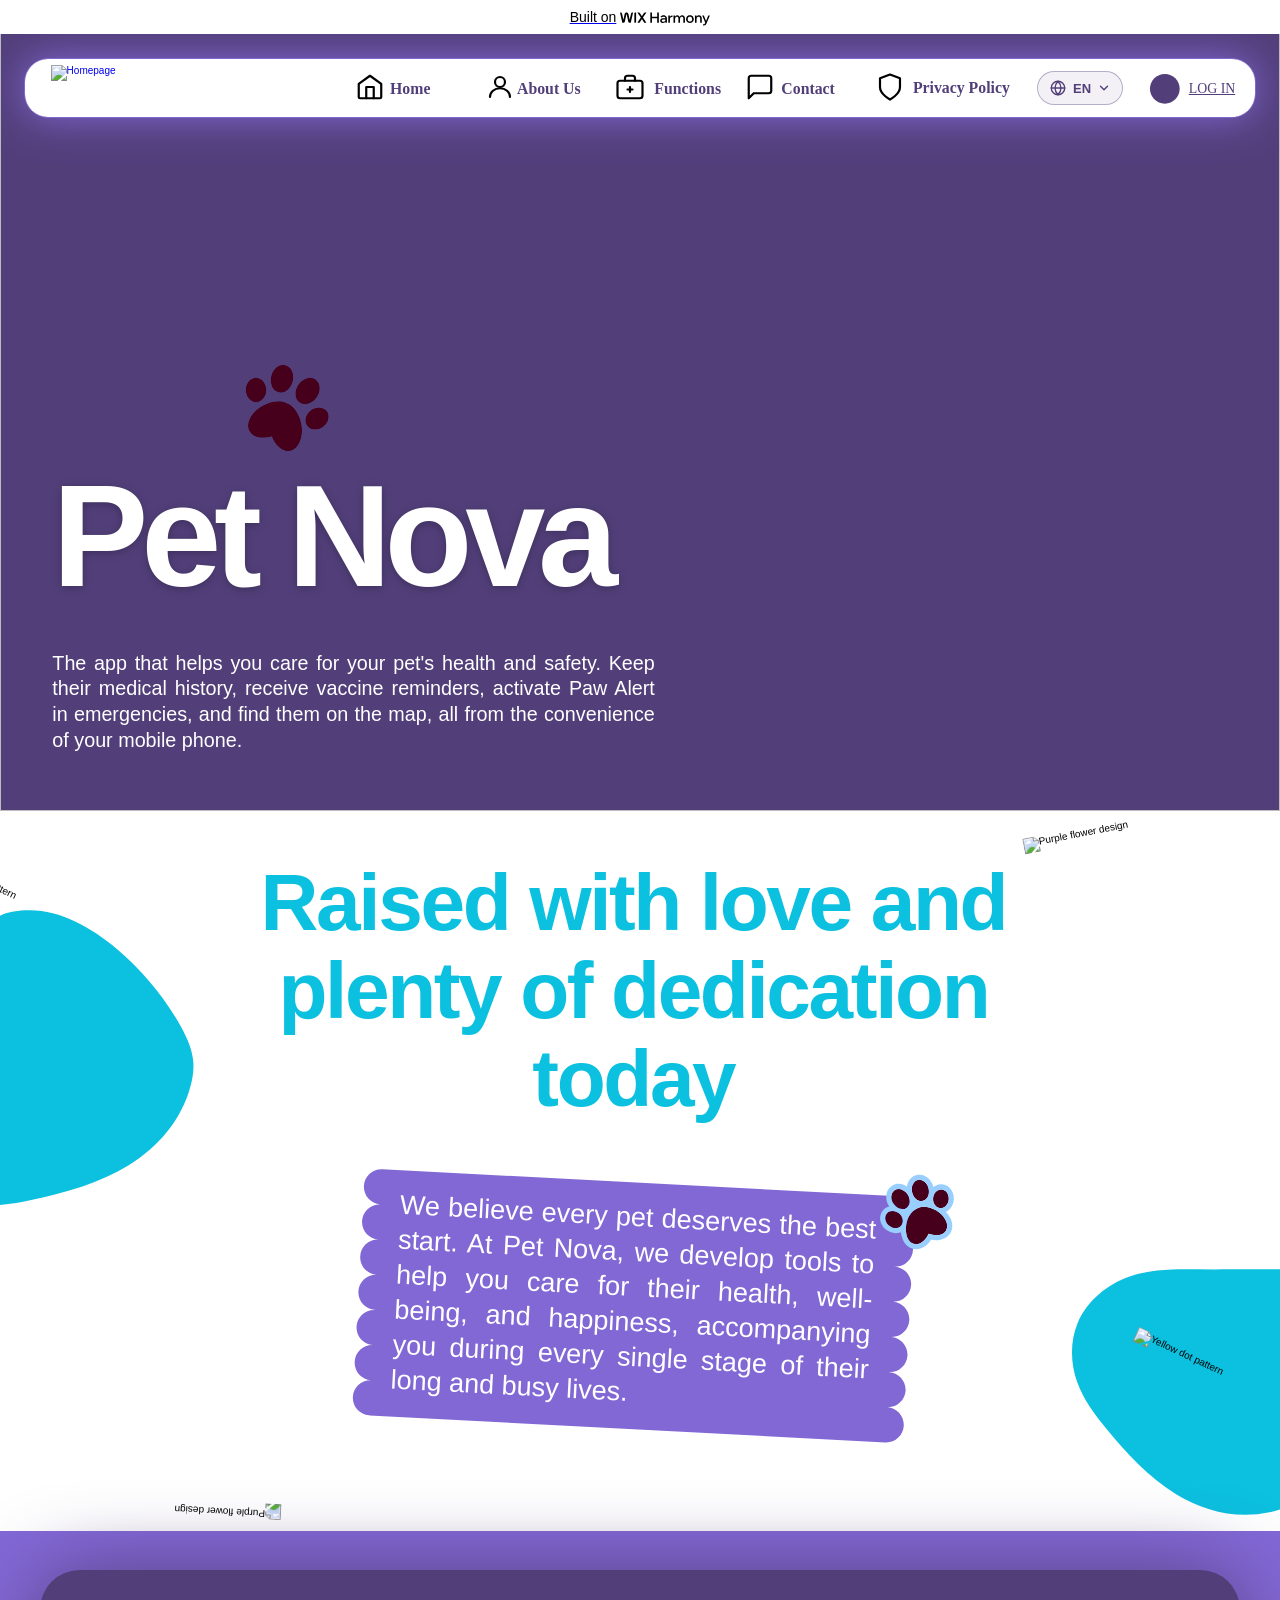
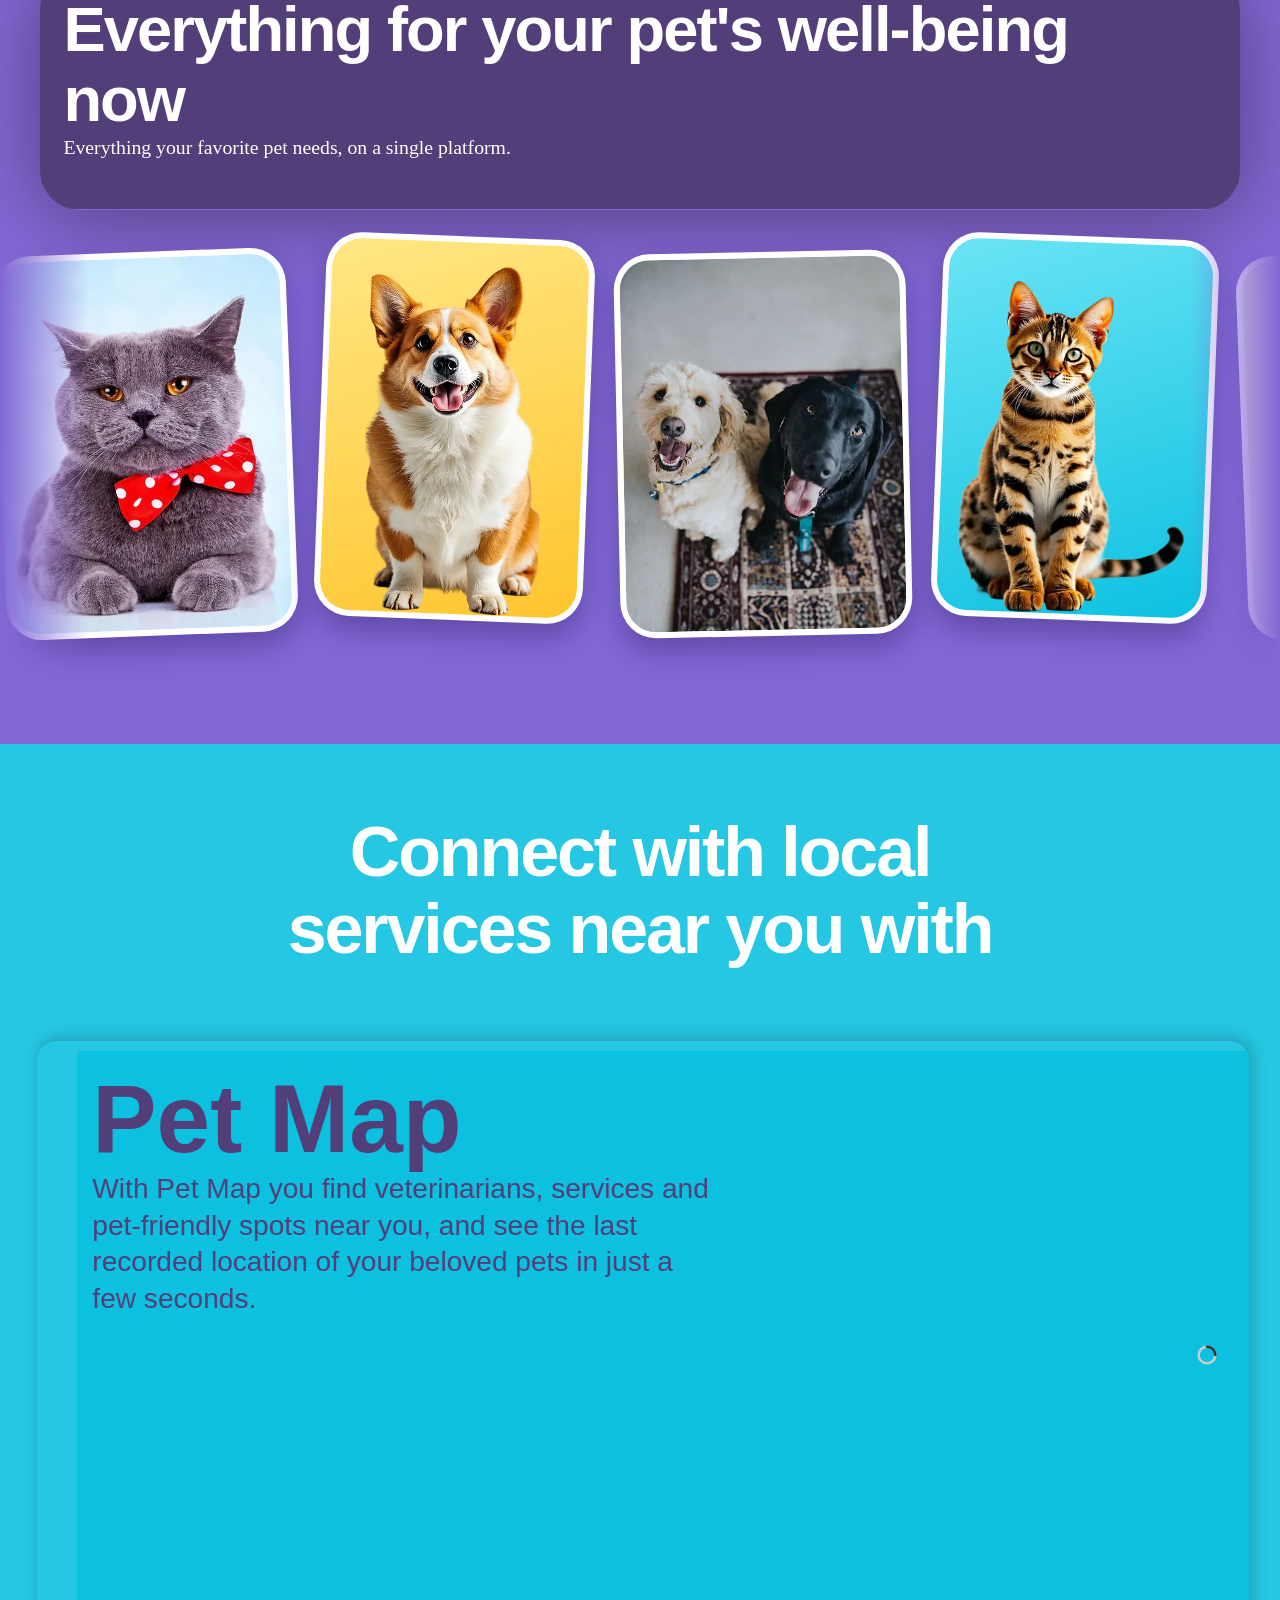
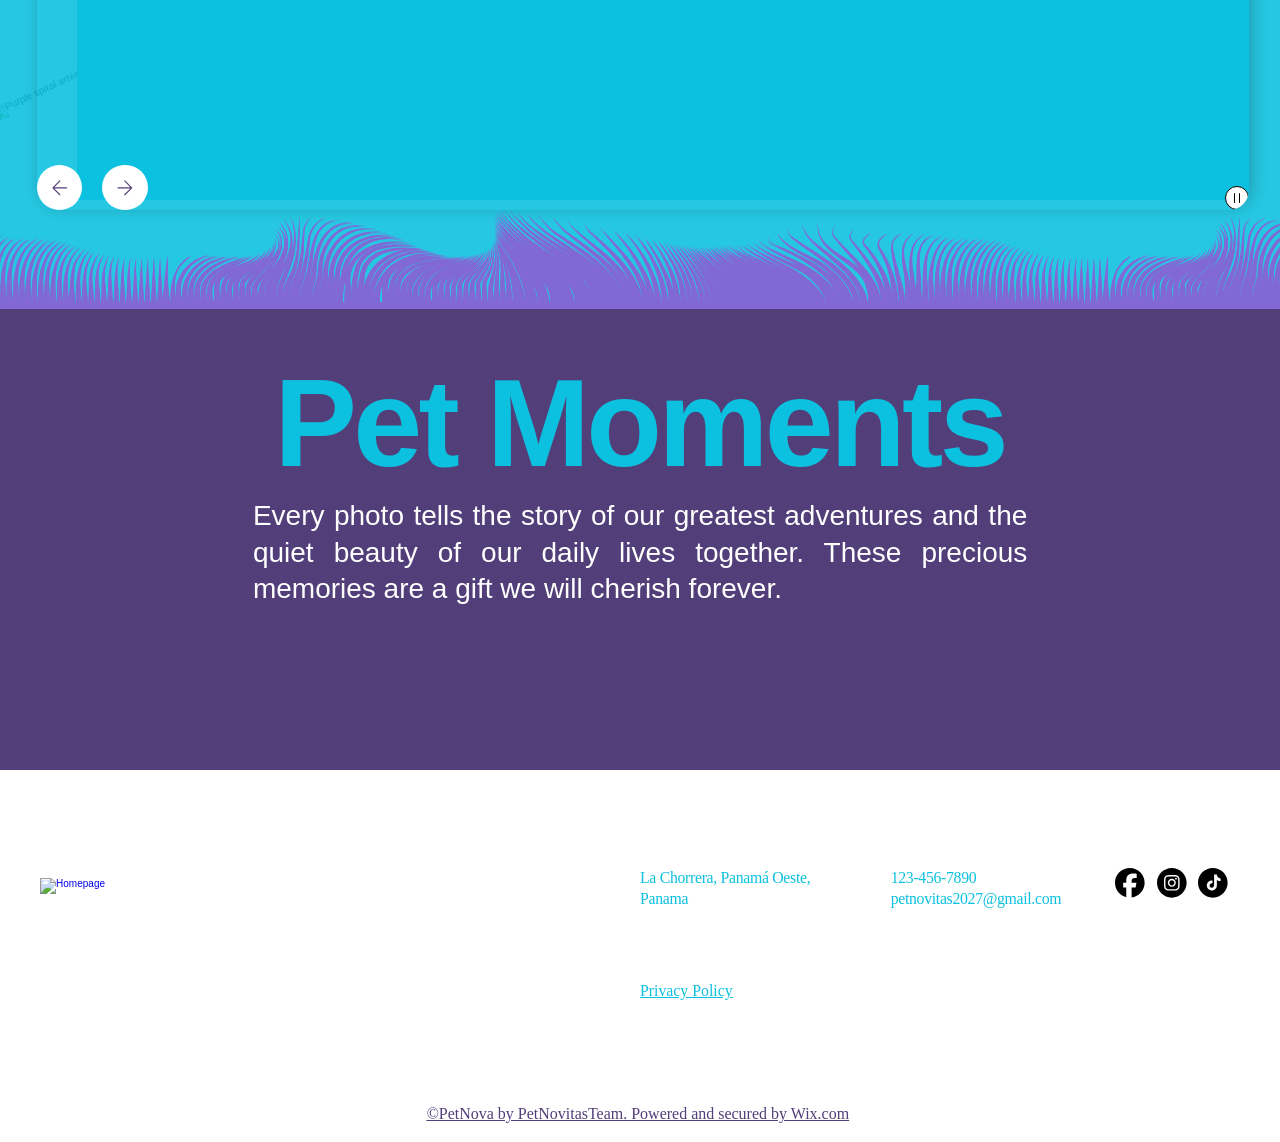
==== commit 1c92954d: "Add files via upload" ====
--- a/index.html
+++ b/index.html
@@ -565,7 +565,95 @@
 
 .wix-presets-wrapper{display:contents}
 nav ul{list-style:none;padding:0;margin:0}
-</style></head>
+</style>
+<style id="pn-mobile-fix">
+/* Pet Nova – menú compacto para móvil/tablet (reemplaza el encabezado apilado de Wix) */
+.pn-mbar,.pn-mmenu{display:none}
+@media (max-width:1023px){
+  #comp-mb7ogqrp > section{display:none!important}
+  #comp-mb7ogqrp-pinned-layer{height:auto!important;pointer-events:none!important}
+  #comp-mb7ogqrp{height:auto!important;min-height:0!important;pointer-events:none!important;background:transparent!important}
+  .pn-mbar,.pn-mmenu{pointer-events:auto;font-family:'nunito-sans-v2','Nunito Sans',Arial,sans-serif;color:#523F7A;box-sizing:border-box}
+  .pn-mbar{display:flex;align-items:center;justify-content:space-between;margin:10px 12px 0;padding:8px 10px 8px 16px;height:56px;background:#fff;border-radius:28px;box-shadow:0 4px 18px rgba(82,63,122,.35)}
+  .pn-mbar img{height:36px;width:auto;max-width:150px;object-fit:contain;display:block}
+  .pn-burger{width:44px;height:44px;border:0;border-radius:50%;background:transparent;color:#523F7A;display:flex;align-items:center;justify-content:center;cursor:pointer;-webkit-tap-highlight-color:transparent}
+  .pn-burger svg{width:26px;height:26px}
+  .pn-burger .pn-x{display:none}
+  .pn-open .pn-burger .pn-x{display:block}
+  .pn-open .pn-burger .pn-bars{display:none}
+  .pn-mmenu{display:block;margin:8px 12px 0;background:#fff;border-radius:24px;box-shadow:0 8px 24px rgba(82,63,122,.35);overflow:hidden;max-height:0;opacity:0;visibility:hidden;transition:max-height .3s ease,opacity .2s ease,visibility 0s linear .3s}
+  .pn-open .pn-mmenu{max-height:420px;opacity:1;visibility:visible;transition:max-height .3s ease,opacity .2s ease}
+  .pn-mmenu ul{list-style:none;margin:0;padding:8px 0}
+  .pn-mmenu li a{display:flex;align-items:center;gap:14px;padding:14px 22px;color:#523F7A;text-decoration:none;font-weight:700;font-size:17px}
+  .pn-mmenu li a:active{background:#f1ecf8}
+  .pn-mmenu li svg{width:24px;height:24px;flex:none;color:#000}
+  .pn-login{display:block;margin:4px 16px 16px;padding:13px;text-align:center;background:#523F7A;color:#fff!important;border-radius:999px;text-decoration:none;font-weight:700;font-size:16px}
+}
+
+.pn-label-link{color:inherit!important;text-decoration:none!important;cursor:pointer;display:inline-block;-webkit-tap-highlight-color:transparent}
+.pn-label-link:hover,.pn-label-link:focus-visible{text-decoration:underline!important}
+
+/* ===== Selector de idioma ===== */
+.pn-lang{font-family:'nunito-sans-v2','Nunito Sans',Arial,sans-serif;position:relative;color:#523F7A;box-sizing:border-box;pointer-events:auto}
+.pn-lang *{box-sizing:border-box}
+.pn-lang-desk{position:absolute;z-index:60;top:0;left:0}
+.pn-lang-mob{display:none}
+.pn-lang-btn{display:flex;align-items:center;gap:6px;height:34px;padding:0 11px;border:1.5px solid rgba(82,63,122,.38);border-radius:999px;background:rgba(82,63,122,.07);color:#523F7A;font-family:inherit;font-weight:700;font-size:13px;line-height:1;cursor:pointer;-webkit-tap-highlight-color:transparent;white-space:nowrap}
+.pn-lang-btn:hover,.pn-lang-btn:focus-visible,.pn-lopen .pn-lang-btn{background:rgba(82,63,122,.15);outline:none}
+.pn-lang-btn svg{flex:none}
+.pn-chev{transition:transform .2s}
+.pn-lopen .pn-chev{transform:rotate(180deg)}
+.pn-lang-list{display:none;position:absolute;right:0;top:calc(100% + 10px);min-width:170px;margin:0;padding:6px;list-style:none;background:#fff;border-radius:16px;box-shadow:0 10px 28px rgba(82,63,122,.38);z-index:70}
+.pn-lopen .pn-lang-list{display:block}
+.pn-lang-list li{margin:0;padding:0}
+.pn-lang-list button{display:flex;align-items:center;justify-content:space-between;gap:12px;width:100%;min-height:42px;padding:9px 12px;border:0;border-radius:10px;background:none;color:#523F7A;font-family:inherit;font-weight:700;font-size:15px;text-align:left;cursor:pointer;-webkit-tap-highlight-color:transparent}
+.pn-lang-list button:hover,.pn-lang-list button:focus-visible{background:#f1ecf8;outline:none}
+.pn-lang-list button[aria-selected="true"]{background:#f1ecf8}
+.pn-compact .pn-chev{display:none}
+.pn-compact .pn-lang-btn{padding:0 9px}
+.pn-check{display:none}
+.pn-lang-list button[aria-selected="true"] .pn-check{display:block}
+@media (max-width:1023px){
+  .pn-lang-desk{display:none!important}
+  .pn-lang-mob{display:block}
+  .pn-mbar > a{margin-right:auto}
+  .pn-lang-mob .pn-lang-btn{height:36px;padding:0 10px}
+}
+
+/* ===== Imagen de los perros: cubrir toda la primera sección (Pet Nova) ===== */
+#bgImg_comp-mmtbh6kc1{position:absolute!important;top:0;left:0;right:0;bottom:0;display:block;width:100%!important;height:100%!important;overflow:hidden}
+#bgImg_comp-mmtbh6kc1 img{position:absolute!important;top:0;left:0;width:100%!important;height:100%!important;max-width:none!important;min-width:100%;min-height:100%;object-fit:cover!important;object-position:50% 50%!important}
+@media (max-width:767px){#bgImg_comp-mmtbh6kc1 img{object-position:58% 50%!important}}
+</style>
+
+<style id="pn-marquee-css">
+/* ===== Línea de fotos en movimiento (sección morada "well-being") ===== */
+/* fila 1 (tarjeta del título) conserva su altura original; fila 2 (fotos) se ajusta al contenido */
+#main_MF .comp-mmtbh6ky1-container{grid-template-rows:minmax(max(0.5px,0.1818474 * (var(--scaling-factor) - var(--scrollbar-width))),max(0.5px,0.1892735 * (var(--scaling-factor) - var(--scrollbar-width)))) auto!important}
+@media screen and (max-width:1023px){#main_MF .comp-mmtbh6ky1-container{grid-template-rows:minmax(max(0.5px,0.5128205 * (var(--scaling-factor) - var(--scrollbar-width))),max-content) auto!important}}
+.pn-m-vp{--h:clamp(230px,30vw,440px);--rad:clamp(22px,2.8vw,40px);--gap:clamp(16px,2.2vw,34px);position:relative;align-self:center;box-sizing:border-box;overflow:hidden;padding:34px 0 clamp(52px,6vw,84px);-webkit-mask-image:linear-gradient(90deg,transparent 0,#000 7%,#000 93%,transparent 100%);mask-image:linear-gradient(90deg,transparent 0,#000 7%,#000 93%,transparent 100%);pointer-events:auto}
+.pn-m-track{display:flex;align-items:center;width:max-content;animation:pn-marquee var(--pn-dur,50s) linear infinite;will-change:transform}
+@keyframes pn-marquee{from{transform:translate3d(0,0,0)}to{transform:translate3d(calc(-1 * var(--pn-unit,1000px)),0,0)}}
+.pn-card{--rot:-2.2deg;--dy:8px;flex:none;box-sizing:border-box;margin:0 var(--gap) 0 0;height:var(--h);width:calc(var(--h) * var(--r,.76));padding:6px;background:#fff;border-radius:var(--rad);box-shadow:0 14px 28px rgba(46,26,100,.38);transform:translateY(var(--dy)) rotate(var(--rot));transition:transform .35s ease,box-shadow .35s ease}
+.pn-card:nth-child(even){--rot:2.2deg;--dy:-8px}
+.pn-card:nth-child(3n){--rot:-1.2deg}
+.pn-in{width:100%;height:100%;border-radius:calc(var(--rad) - 6px);overflow:hidden;background:#d9d2ee}
+.pn-in img{display:block;width:100%;height:100%;object-fit:cover;object-position:center;-webkit-user-drag:none;user-select:none}
+.pn-cut .pn-in img{object-fit:contain;object-position:center bottom;padding:9% 7% 0;box-sizing:border-box}
+.pn-yellow{background:linear-gradient(160deg,#FFE784,#FFC52E)}
+.pn-cyan{background:linear-gradient(160deg,#6AE4F5,#0DC1E0)}
+.pn-lilac{background:linear-gradient(160deg,#F6F1FF,#CBBBF4)}
+@media (hover:hover){
+  .pn-m-vp:hover .pn-m-track{animation-play-state:paused}
+  .pn-card:hover{transform:translateY(-6px) rotate(0deg) scale(1.04);box-shadow:0 22px 40px rgba(46,26,100,.5)}
+}
+.pn-m-vp.pn-paused .pn-m-track{animation-play-state:paused}
+@media (prefers-reduced-motion:reduce){
+  .pn-m-track{animation:none}
+  .pn-m-vp{overflow-x:auto;-webkit-mask-image:none;mask-image:none}
+}
+</style>
+</head>
 <body class="responsive" style="--scrollbar-width:15px">
 <!--pageHtmlEmbeds.bodyStart start-->
 <!--pageHtmlEmbeds.bodyStart end-->
@@ -578,14 +666,14 @@
 <path d="M9 21v-9h6v9" fill="none"></path>
 </g>
 </svg>
-</div></a></li><li class="_listItem_nclkt_22"><a aria-label="About us" class="_link_nclkt_28" data-testid="linkElement" href="https://cuevasclementina46.wixsite.com/pet-nova/about-us" rel="noreferrer noopener" target="_blank"><div aria-hidden="true" class="_svgWrapper_nclkt_2">
+</div></a></li><li class="_listItem_nclkt_22"><a aria-label="About us" class="_link_nclkt_28" data-testid="linkElement" href="about-us.html" rel="noreferrer noopener" target="_blank"><div aria-hidden="true" class="_svgWrapper_nclkt_2">
 <svg data-bbox="4 4 16 16" data-type="ugc" height="200" stroke="#000000" stroke-linecap="round" stroke-linejoin="round" stroke-width="1.75" viewbox="0 0 24 24" width="200" xmlns="http://www.w3.org/2000/svg">
 <g>
 <path d="M16 8a4 4 0 1 1-8 0 4 4 0 0 1 8 0" fill="none"></path>
 <path d="M4 20c0-4 3.6-7 8-7s8 3 8 7" fill="none"></path>
 </g>
 </svg>
-</div></a></li><li class="_listItem_nclkt_22"><a aria-label="Services" class="_link_nclkt_28" data-testid="linkElement" href="https://cuevasclementina46.wixsite.com/pet-nova/our-dogs" rel="noreferrer noopener" target="_blank"><div aria-hidden="true" class="_svgWrapper_nclkt_2">
+</div></a></li><li class="_listItem_nclkt_22"><a aria-label="Services" class="_link_nclkt_28" data-testid="linkElement" href="index.htmlour-dogs" rel="noreferrer noopener" target="_blank"><div aria-hidden="true" class="_svgWrapper_nclkt_2">
 <svg data-bbox="2 3 20 18" data-type="ugc" height="200" stroke="#000000" stroke-linecap="round" stroke-linejoin="round" stroke-width="1.75" viewbox="0 0 24 24" width="200" xmlns="http://www.w3.org/2000/svg">
 <g>
 <path d="M22 9v10a2 2 0 0 1-2 2H4a2 2 0 0 1-2-2V9a2 2 0 0 1 2-2h16a2 2 0 0 1 2 2" fill="none"></path>
@@ -594,13 +682,13 @@
 <path d="M10 14h4" fill="none"></path>
 </g>
 </svg>
-</div></a></li><li class="_listItem_nclkt_22"><a aria-label="Contact us" class="_link_nclkt_28" data-testid="linkElement" href="https://cuevasclementina46.wixsite.com/pet-nova/contact" rel="noreferrer noopener" target="_blank"><div aria-hidden="true" class="_svgWrapper_nclkt_2">
+</div></a></li><li class="_listItem_nclkt_22"><a aria-label="Contact us" class="_link_nclkt_28" data-testid="linkElement" href="contact.html" rel="noreferrer noopener" target="_blank"><div aria-hidden="true" class="_svgWrapper_nclkt_2">
 <svg data-bbox="3 3 18 18" data-type="ugc" height="200" stroke="#000000" stroke-linecap="round" stroke-linejoin="round" stroke-width="1.75" viewbox="0 0 24 24" width="200" xmlns="http://www.w3.org/2000/svg">
 <g>
 <path d="M21 15a2 2 0 0 1-2 2H7l-4 4V5a2 2 0 0 1 2-2h14a2 2 0 0 1 2 2z" fill="none"></path>
 </g>
 </svg>
-</div></a></li><li class="_listItem_nclkt_22"><a aria-label="Privacy policy" class="_link_nclkt_28" data-testid="linkElement" href="https://cuevasclementina46.wixsite.com/pet-nova/privacy-policy" rel="noreferrer noopener" target="_blank"><div aria-hidden="true" class="_svgWrapper_nclkt_2">
+</div></a></li><li class="_listItem_nclkt_22"><a aria-label="Privacy policy" class="_link_nclkt_28" data-testid="linkElement" href="index.htmlprivacy-policy" rel="noreferrer noopener" target="_blank"><div aria-hidden="true" class="_svgWrapper_nclkt_2">
 <svg data-bbox="4 2 16 20" data-type="ugc" height="200" stroke="#000000" stroke-linecap="round" stroke-linejoin="round" stroke-width="1.75" viewbox="0 0 24 24" width="200" xmlns="http://www.w3.org/2000/svg">
 <g>
 <path d="M12 22s8-4 8-10V5l-8-3-8 3v7c0 6 8 10 8 10" fill="none"></path>
@@ -662,7 +750,7 @@
 <path d="M65 0C29.102 0 0 29.102 0 65s29.102 65 65 65 65-29.102 65-65S100.899 0 65 0m34.246 48.257v9.269a28.36 28.36 0 0 1-16.592-5.336v24.236c0 12.104-9.847 21.95-21.951 21.95a21.83 21.83 0 0 1-12.58-3.978c-5.661-3.974-9.371-10.546-9.371-17.972 0-12.104 9.847-21.951 21.951-21.951 1.005 0 1.989.083 2.958.214v12.175a9.9 9.9 0 0 0-2.958-.464c-5.527 0-10.025 4.497-10.025 10.025 0 3.849 2.184 7.194 5.375 8.873a9.96 9.96 0 0 0 4.65 1.152c5.4 0 9.805-4.296 10.006-9.648l.019-47.794h11.926c0 1.034.1 2.044.282 3.026.841 4.544 3.538 8.442 7.275 10.878a16.5 16.5 0 0 0 9.035 2.687z"></path>
 </g>
 </svg>
-</div></a></li></ul></nav></div></div><!--/$--><!--$--><div class="_WRichTextNewSkin_vcky1_163 _supportTableDesign_vcky1_54 builder-root builder-root comp-kbgakxmn_r_comp-mn4ib98b _wrichtext_aqg9v_1 wrichtext wixui-rich-text" data-testid="richTextElement" id="comp-kbgakxmn_r_comp-mn4ib98b"><p><span style="text-decoration:underline"><a href="https://cuevasclementina46.wixsite.com/pet-nova/privacy-policy" target="_self">Privacy Policy</a></span></p></div><!--/$--><!--$--><div class="_WRichTextNewSkin_vcky1_163 _supportTableDesign_vcky1_54 builder-root builder-root comp-kbgakxmn_r_comp-mmtbljri _wrichtext_aqg9v_1 wrichtext wixui-rich-text" data-testid="richTextElement" id="comp-kbgakxmn_r_comp-mmtbljri"><p><span style="text-decoration:underline"><a href="https://www.wix.com/" rel="noreferrer noopener" target="_blank">©PetNova by PetNovitasTeam. Powered and secured by Wix.com</a></span></p></div><!--/$--></div></div><!--/$--></section><!--/$--></footer></div></div></div></div></div></div></div><div aria-label="bottom of page" class="qe3oTb ignore-focus SCROLL_TO_BOTTOM" id="SCROLL_TO_BOTTOM" role="region" tabindex="-1"><span class="TvbeET">bottom of page</span></div></div></div>
+</div></a></li></ul></nav></div></div><!--/$--><!--$--><div class="_WRichTextNewSkin_vcky1_163 _supportTableDesign_vcky1_54 builder-root builder-root comp-kbgakxmn_r_comp-mn4ib98b _wrichtext_aqg9v_1 wrichtext wixui-rich-text" data-testid="richTextElement" id="comp-kbgakxmn_r_comp-mn4ib98b"><p><span style="text-decoration:underline"><a href="index.htmlprivacy-policy" target="_self">Privacy Policy</a></span></p></div><!--/$--><!--$--><div class="_WRichTextNewSkin_vcky1_163 _supportTableDesign_vcky1_54 builder-root builder-root comp-kbgakxmn_r_comp-mmtbljri _wrichtext_aqg9v_1 wrichtext wixui-rich-text" data-testid="richTextElement" id="comp-kbgakxmn_r_comp-mmtbljri"><p><span style="text-decoration:underline"><a href="https://www.wix.com/" rel="noreferrer noopener" target="_blank">©PetNova by PetNovitasTeam. Powered and secured by Wix.com</a></span></p></div><!--/$--></div></div><!--/$--></section><!--/$--></footer></div></div></div></div></div></div></div><div aria-label="bottom of page" class="qe3oTb ignore-focus SCROLL_TO_BOTTOM" id="SCROLL_TO_BOTTOM" role="region" tabindex="-1"><span class="TvbeET">bottom of page</span></div></div></div>
 <!-- Polyfills check -->
 <!-- initCustomElements # 1-->
 <!-- preloading pre-scripts -->
@@ -694,4 +782,318 @@
 <!-- warmup data end -->
 <!-- presets polyfill -->
 <!-- detect browser zoom -->
+
+<script id="pn-mobile-fix-js">
+(function(){
+  function build(){
+    var hdr=document.getElementById('comp-mb7ogqrp');
+    if(!hdr||hdr.querySelector('.pn-mbar'))return;
+    var logoA=hdr.querySelector('.logo-wrapper a'), logoImg=hdr.querySelector('.logo-wrapper img');
+    var links=hdr.querySelectorAll('nav[aria-label="Social Bar"] a');
+    var texts=[].map.call(hdr.querySelectorAll('.wixui-rich-text p'),function(p){return p.textContent.trim()});
+    var labels=texts.length>=5?texts.slice(0,5):['Home','About Us','Functions','Contact','Privacy Policy'];
+    var login=hdr.querySelector('a[data-testid="buttonContent"]');
+    var home=logoA?logoA.getAttribute('href'):'#';
+
+    var bar=document.createElement('div'); bar.className='pn-mbar';
+    var a=document.createElement('a'); a.href=home; a.setAttribute('aria-label','Pet Nova');
+    if(logoImg){var im=document.createElement('img'); im.src=logoImg.getAttribute('src'); im.alt='Pet Nova'; a.appendChild(im);}
+    var btn=document.createElement('button'); btn.type='button'; btn.className='pn-burger';
+    btn.setAttribute('aria-label','Abrir menú'); btn.setAttribute('aria-expanded','false');
+    btn.innerHTML='<svg class="pn-bars" viewBox="0 0 24 24" fill="none" stroke="currentColor" stroke-width="2.2" stroke-linecap="round"><path d="M4 7h16M4 12h16M4 17h16"/></svg><svg class="pn-x" viewBox="0 0 24 24" fill="none" stroke="currentColor" stroke-width="2.2" stroke-linecap="round"><path d="M6 6l12 12M18 6L6 18"/></svg>';
+    bar.appendChild(a); bar.appendChild(btn);
+
+    var menu=document.createElement('nav'); menu.className='pn-mmenu'; menu.id='pn-mmenu'; menu.setAttribute('aria-label','Menú principal');
+    var ul=document.createElement('ul');
+    [].forEach.call(links,function(l,i){
+      var li=document.createElement('li'), x=document.createElement('a');
+      x.href=l.getAttribute('href'); if(l.target)x.target=l.target; x.rel='noopener';
+      var svg=l.querySelector('svg'); if(svg){var c=svg.cloneNode(true); c.removeAttribute('width'); c.removeAttribute('height'); x.appendChild(c);}
+      x.appendChild(document.createTextNode(labels[i]||l.getAttribute('aria-label')||''));
+      li.appendChild(x); ul.appendChild(li);
+    });
+    menu.appendChild(ul);
+    if(login){var lg=document.createElement('a'); lg.className='pn-login'; lg.href=login.getAttribute('href'); lg.target=login.target||'_blank'; lg.rel='noopener'; lg.textContent='Log In'; menu.appendChild(lg);}
+
+    hdr.appendChild(bar); hdr.appendChild(menu);
+
+    function set(o){hdr.classList.toggle('pn-open',o); btn.setAttribute('aria-expanded',o); btn.setAttribute('aria-label',o?'Cerrar menú':'Abrir menú'); if(window.PN_applyEl)window.PN_applyEl(btn);}
+    btn.addEventListener('click',function(e){e.stopPropagation(); set(!hdr.classList.contains('pn-open'));});
+    menu.addEventListener('click',function(e){if(e.target.closest('a'))set(false);});
+    document.addEventListener('click',function(e){if(!hdr.contains(e.target))set(false);});
+    document.addEventListener('keydown',function(e){if(e.key==='Escape')set(false);});
+  }
+
+  function linkLabels(){
+    var hdr=document.getElementById('comp-mb7ogqrp'); if(!hdr)return;
+    var links=hdr.querySelectorAll('nav[aria-label="Social Bar"] a');
+    var ids=['msdm53cs','msdm6axn','msdm6elw','msdm78if','msdm7le4'];
+    ids.forEach(function(id,i){
+      var box=document.getElementById('comp-mb7ogqrp_r_comp-'+id), l=links[i];
+      if(!box||!l)return;
+      var p=box.querySelector('p'); if(!p||p.querySelector('.pn-label-link'))return;
+      var a=document.createElement('a'); a.className='pn-label-link';
+      a.href=l.getAttribute('href'); if(l.target)a.target=l.target; a.rel='noopener';
+      while(p.firstChild)a.appendChild(p.firstChild);
+      p.appendChild(a);
+    });
+  }
+  function init(){build();linkLabels();}
+  if(document.readyState==='loading')document.addEventListener('DOMContentLoaded',init);else init();
+})();
+</script>
+
+
+<script id="pn-marquee-js">
+(function(){
+  var host=document.getElementById('comp-mmxa7kxh2'); if(!host)return;
+  var DATA=[{"k": "cat-bowtie", "t": "photo", "bg": null, "r": 0.76, "a": "Gray cat wearing a red polka-dot bow tie", "s": "[data-uri]"}, {"k": "corgi", "t": "cut", "bg": "yellow", "r": 0.7, "a": "Smiling corgi sitting down", "s": "[data-uri]"}, {"k": "dogs-rug", "t": "photo", "bg": null, "r": 0.76, "a": "Two happy dogs sitting on a rug", "s": "[data-uri]"}, {"k": "bengal", "t": "cut", "bg": "cyan", "r": 0.72, "a": "Bengal cat sitting", "s": "[data-uri]"}, {"k": "dog-paw", "t": "photo", "bg": null, "r": 0.76, "a": "Dog raising its paw", "s": "[data-uri]"}, {"k": "dog-collar", "t": "cut", "bg": "lilac", "r": 0.74, "a": "Happy dog with a yellow collar", "s": "[data-uri]